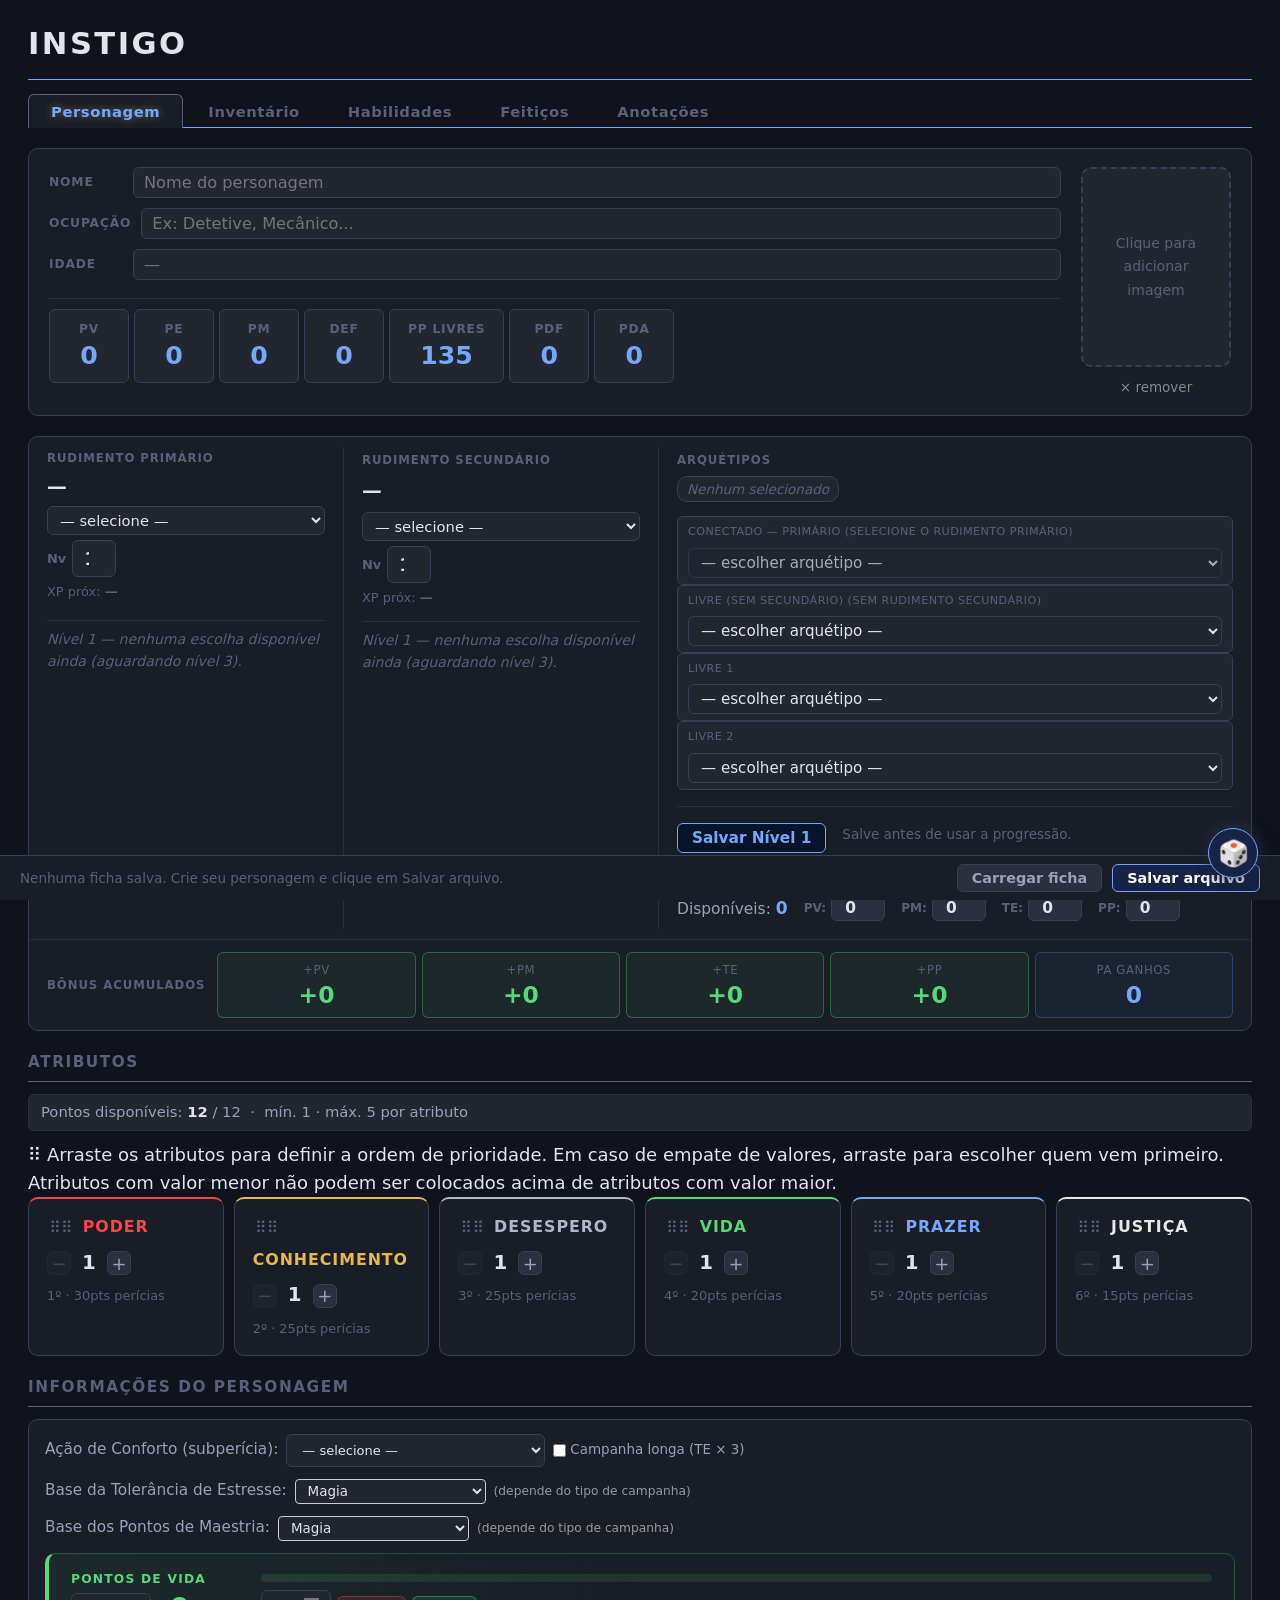
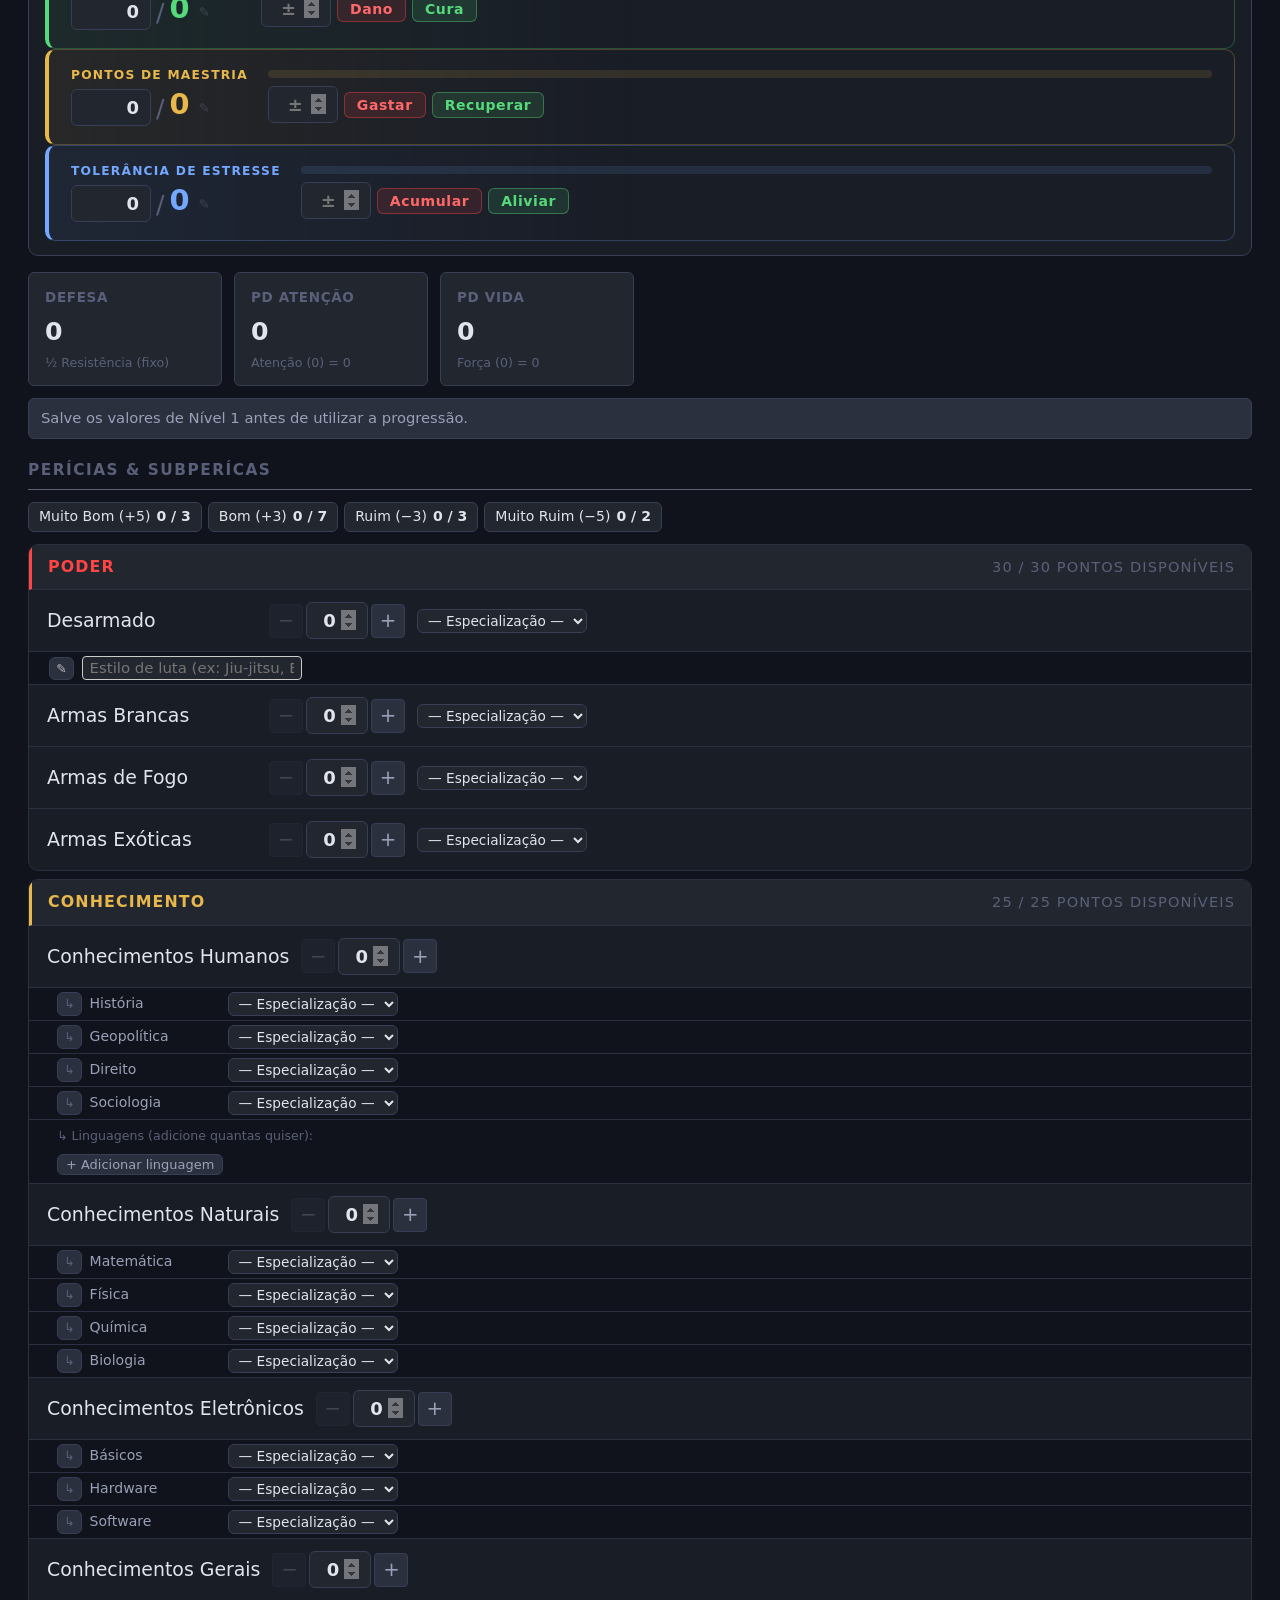
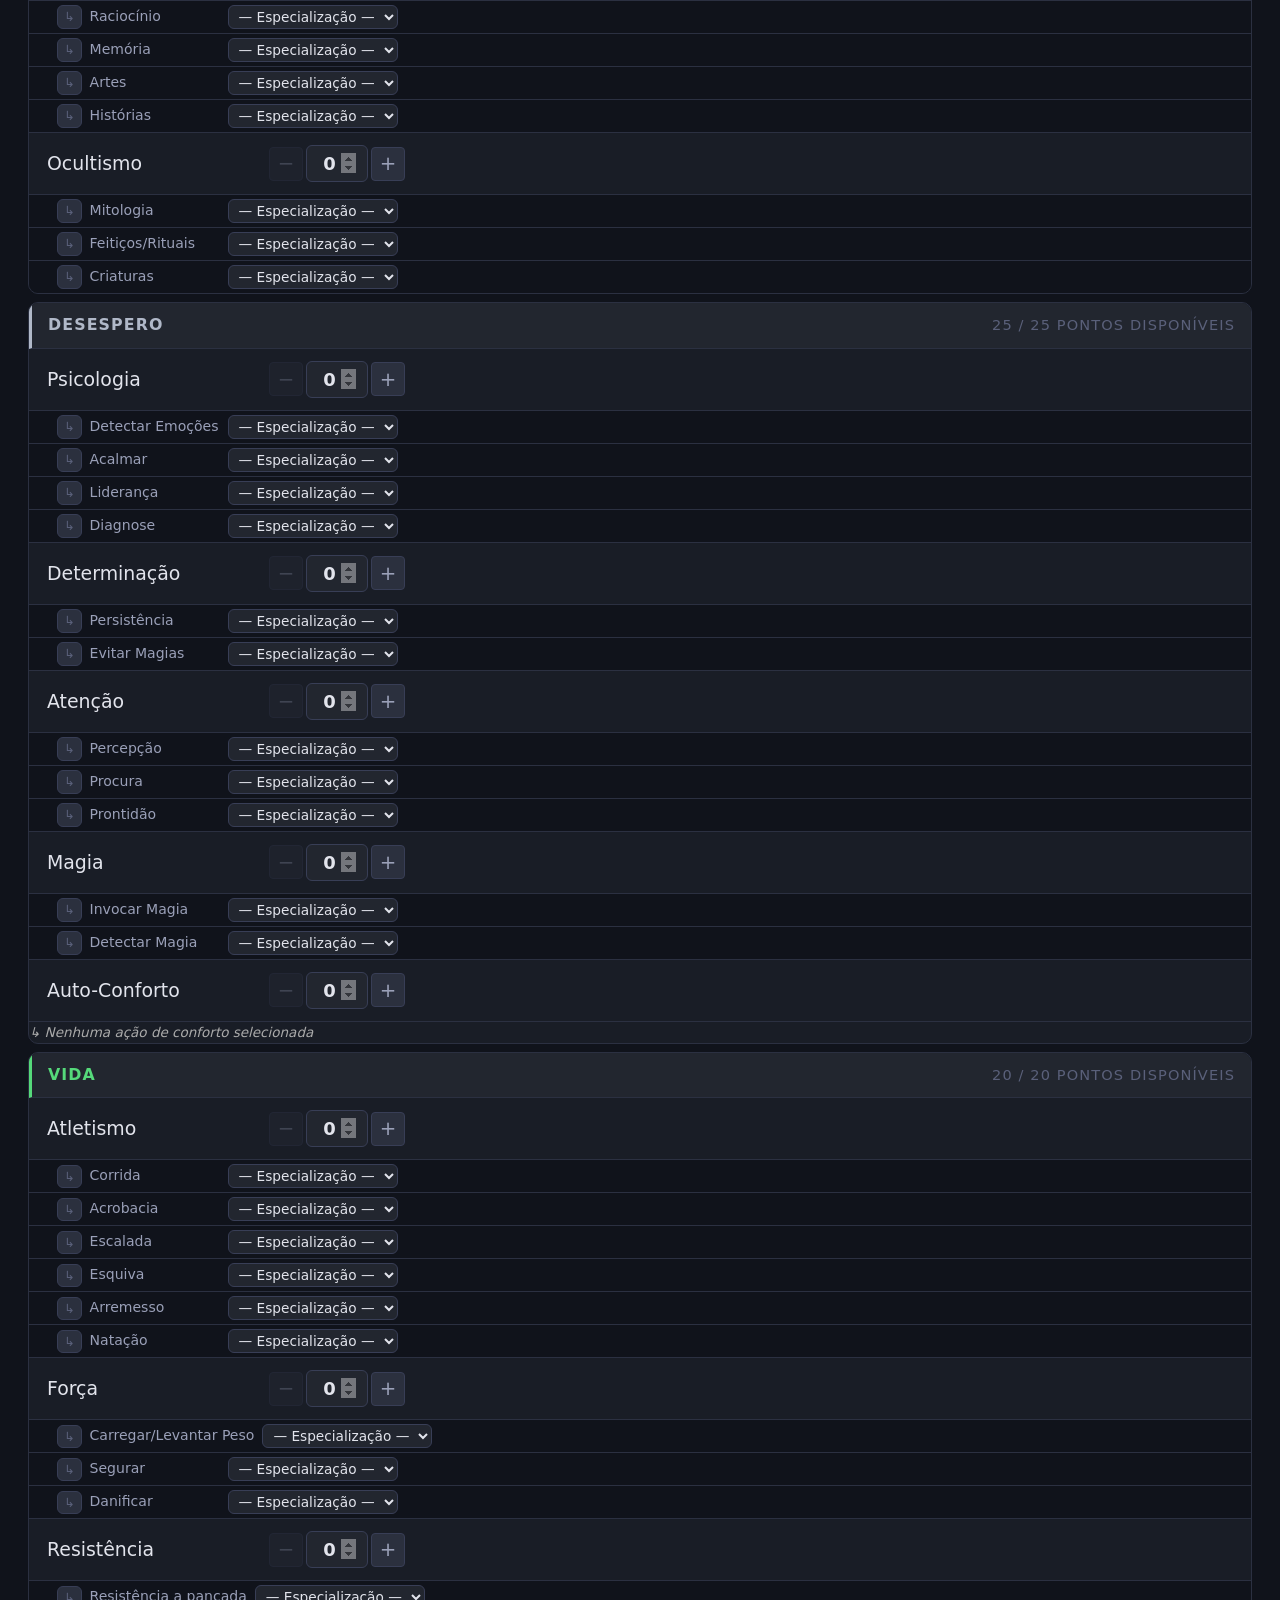
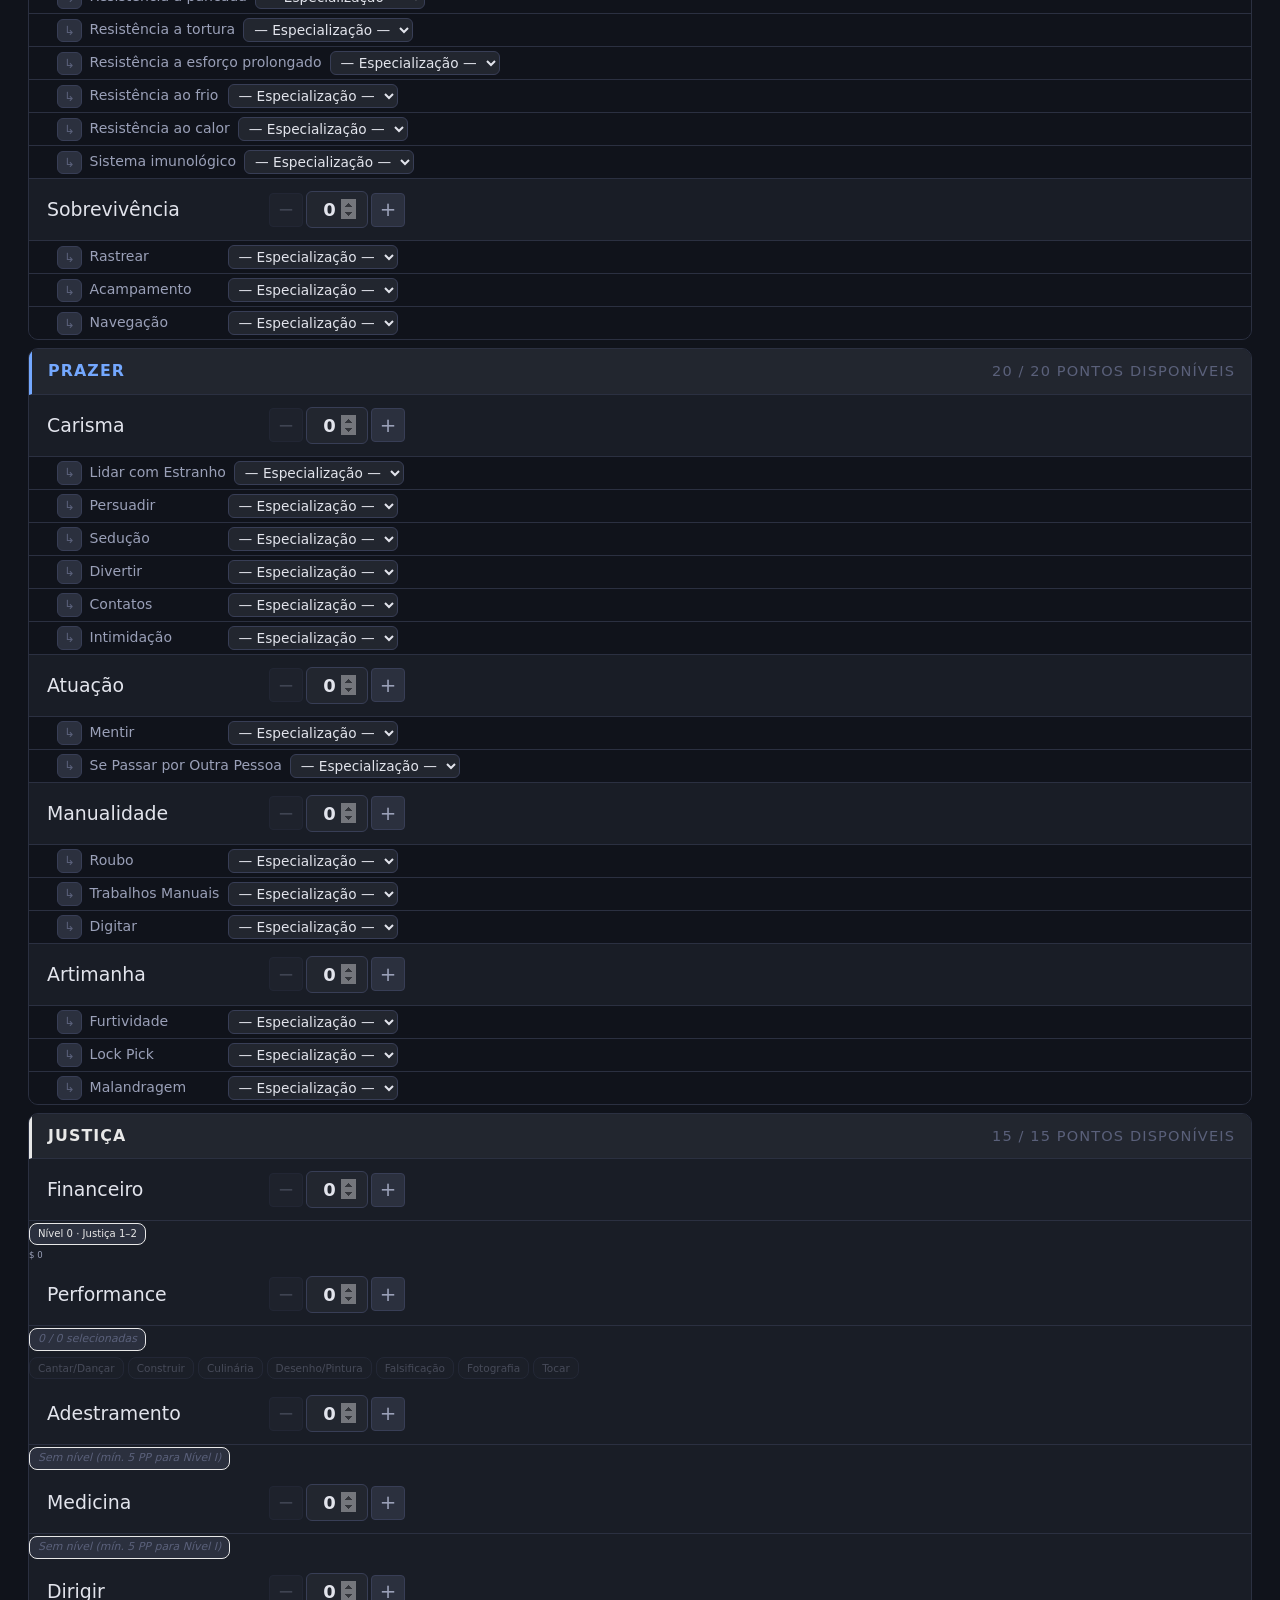
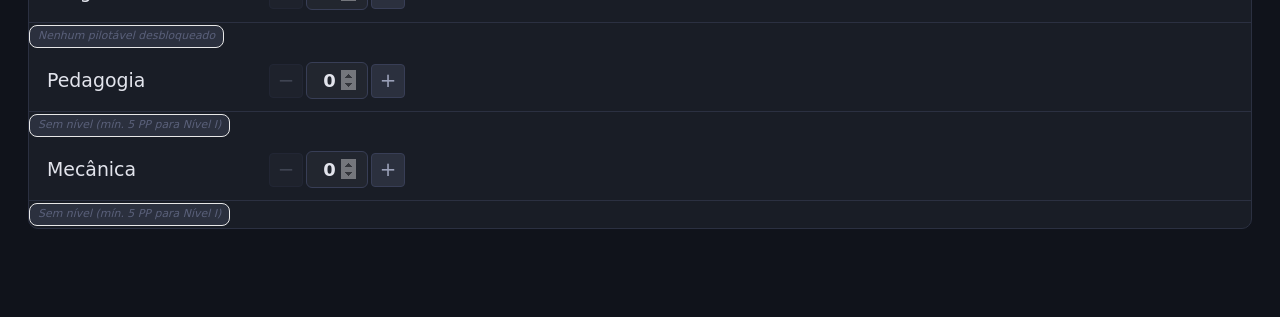
==== index.html @ f0a0c5bf "Add files via upload" ====
<!DOCTYPE html>
<html lang="pt-BR">
<head>
  <meta charset="UTF-8">
  <meta name="viewport" content="width=device-width, initial-scale=1.0">
  <title>Instigo</title>
  <style>
/* ════════════════════════════════════════════════════════
   FICHA RPG — Dark Theme com cores por Atributo
   Poder:    #ff0000   Conhecimento:  #f1d394
   Vida:     #55d97a   Perspi:  #5583d9
   Desespero:#888888   Dedic:   #dcdcdc
════════════════════════════════════════════════════════ */

/* ── Variáveis & Reset ── */
*, *::before, *::after { box-sizing: border-box; margin: 0; padding: 0; }

:root {
  --bg:        #111318;
  --bg2:       #1c1f26;
  --bg3:       #252830;
  --bg4:       #2e3240;
  --border:    #2e3240;
  --border2:   #3d4258;
  --text:      #e2e4ec;
  --text2:     #9aa0b8;
  --text3:     #5a607a;
  --yellow:    #f1d394; /* only for atrib color, NOT for text */
  --green:     #55d97a;
  --red:       #ff5555;
  --accent:    #5583d9;
  --accent2:   #3a5ea8;
  --r:         6px;
  --r2:        10px;
  --r3:        14px;
  /* Atributos */
  --c-poder:        #ff4444;
  --c-conhecimento: #e8b84b;
  --c-vida:         #55d97a;
  --c-prazer:       #74a8ff;
  --c-desespero:    #b0b8c8;
  --c-justica:      #e8e8e8;
  /* Rudimento shadow glow */
  --glow-poder:       0 0 12px rgba(255,68,68,.25);
  --glow-conhecimento:0 0 12px rgba(232,184,75,.25);
  --glow-vida:        0 0 12px rgba(85,217,122,.2);
  --glow-prazer:      0 0 12px rgba(116,168,255,.25);
  --glow-desespero:   0 0 8px  rgba(176,184,200,.2);
  --glow-justica:     0 0 12px rgba(232,232,232,.15);
}

body {
  background: var(--bg);
  color: var(--text);
  font-family: 'Segoe UI', system-ui, -apple-system, sans-serif;
  font-size: 18px;
  line-height: 1.55;
  padding: 0 28px 80px;
  max-width: 1400px;
  margin: 0 auto;
}

h1 {
  font-size: 1.7em;
  color: var(--text);
  padding: 20px 0 12px;
  letter-spacing: .08em;
  text-transform: uppercase;
  border-bottom: 1px solid var(--border2);
  margin-bottom: 0;
  
}
h2 {
  font-size: .85em;
  color: var(--text3);
  text-transform: uppercase;
  letter-spacing: .1em;
  border-bottom: 1px solid var(--border);
  padding-bottom: 6px;
  margin: 20px 0 12px;
}
h3 {
  font-size: .82em;
  color: var(--text2);
  text-transform: uppercase;
  letter-spacing: .06em;
  margin-bottom: 8px;
}

input[type=text], input[type=number], select, textarea {
  background: var(--bg3);
  color: var(--text);
  border: 1px solid var(--border2);
  border-radius: var(--r);
  padding: 7px 11px;
  font-family: inherit;
  font-size: inherit;
  transition: border-color .15s;
}
input:focus, select:focus, textarea:focus {
  outline: none;
  border-color: var(--accent);
  box-shadow: 0 0 0 2px rgba(85,131,217,.15);
}
/* ── Buttons — base dark theme ── */
button {
  font-family: inherit;
  cursor: pointer;
  background: var(--bg4);
  color: var(--text2);
  border: 1px solid var(--border2);
  border-radius: var(--r);
  padding: 7px 16px;
  font-size: .88em;
  transition: background .12s, border-color .12s, color .12s;
}
button:hover:not(:disabled) {
  background: var(--border2);
  color: var(--text);
  border-color: var(--text3);
}
button:disabled { opacity: .4; cursor: not-allowed; }

/* Variant: primary action */
.btn-primary, .btn-confirmar, .hab-btn-confirmar,
.btn-salvar-feitico, .upar-btn-confirmar,
.escolha-confirm, .nivel-fase-avancar,
.feiticos-add-btn, .inv-add-btn, .hab-form button[onclick*="confirmar"],
#btn-salvar-n1 {
  background: var(--accent2);
  color: #fff;
  border-color: var(--accent);
  font-weight: 600;
}
.btn-primary:hover:not(:disabled), .btn-confirmar:hover:not(:disabled),
.hab-btn-confirmar:hover:not(:disabled), .btn-salvar-feitico:hover:not(:disabled),
.upar-btn-confirmar:hover:not(:disabled), .escolha-confirm:hover:not(:disabled),
.nivel-fase-avancar:hover:not(:disabled), .feiticos-add-btn:hover:not(:disabled),
.inv-add-btn:hover:not(:disabled), #btn-salvar-n1:hover:not(:disabled) {
  background: var(--accent);
  border-color: var(--accent);
}

/* Variant: green confirm */
.btn-salvar-feitico, .upar-btn-confirmar,
.hab-btn-confirmar, .cat-hab-sel-btn:not(:disabled),
button[onclick*="confirmarUpagem"], button[onclick*="confirmarHab"],
button[onclick*="salvarFeitico"] {
  background: #1c3d20;
  color: var(--green);
  border-color: #2a6e30;
}
.btn-salvar-feitico:hover:not(:disabled),
.upar-btn-confirmar:hover:not(:disabled),
.hab-btn-confirmar:hover:not(:disabled) {
  background: #2a5a2e;
  border-color: var(--green);
}

/* Variant: cancel/secondary */
.btn-cancelar-feitico, .escolha-desfazer,
button[onclick*="fechar"], button[onclick*="Fechar"],
.calc-modal-close, .upar-close, .feitico-modal h4 button {
  background: transparent;
  color: var(--text3);
  border-color: transparent;
}
.btn-cancelar-feitico:hover, .escolha-desfazer:hover,
.calc-modal-close:hover, .upar-close:hover {
  color: var(--text);
  background: var(--bg4);
  border-color: var(--border2);
}

/* Variant: danger/remove */
.hab-item-remove, .inv-item-del, .feitico-btn-del,
button[onclick*="remover"], button[onclick*="Remover"] {
  background: transparent;
  color: var(--red);
  border-color: transparent;
}
.hab-item-remove:hover, .inv-item-del:hover, .feitico-btn-del:hover {
  background: rgba(255,85,85,.1);
  border-color: var(--red);
}

/* Variant: edit/info */
.feitico-btn-edit {
  background: var(--accent2);
  color: #fff;
  border-color: var(--accent);
}
.feitico-btn-edit:hover { background: var(--accent); }

/* Small add buttons */
.feitico-add-dado-btn, button[onclick*="adicionarDado"],
button[onclick*="AdicionarFonte"], button[onclick*="addHabFonte"],
.calc-btn-hab {
  background: var(--bg4);
  color: var(--text2);
  border-color: var(--border2);
  padding: 3px 9px;
  font-size: .78em;
}
.feitico-add-dado-btn:hover, .calc-btn-hab:hover {
  background: var(--border2);
  color: var(--text);
}

/* Upar nivel button */
button[onclick*="abrirPopupNivel"] {
  background: var(--accent2);
  color: #fff;
  border-color: var(--accent);
  font-size: .8em;
  padding: 3px 10px;
}
button[onclick*="abrirPopupNivel"]:hover { background: var(--accent); }

/* × close chips */
.calc-hab-chip button, .remHabFonte,
button[onclick*="remHabFonte"], button[onclick*="feiticoRemoverFonte"],
button[onclick*="armaRemoverDado"], button[onclick*="invRemover"] {
  background: transparent;
  border: none;
  color: var(--red);
  padding: 0 3px;
  font-size: 1em;
}

/* Atrib buttons (+ / −) */
.atributo-valor button {
  width: 24px; height: 24px;
  background: var(--bg4);
  border: 1px solid var(--border2);
  border-radius: var(--r);
  color: var(--text2);
  padding: 0;
  display: flex; align-items: center; justify-content: center;
  font-size: .95em;
}
.atributo-valor button:hover:not(:disabled) {
  background: var(--accent2);
  color: #fff;
  border-color: var(--accent);
}

/* Pericia ctrl buttons */
.pericia-ctrl button {
  width: 22px; height: 22px;
  background: var(--bg4);
  border: 1px solid var(--border2);
  border-radius: 3px;
  color: var(--text2);
  padding: 0;
  display: flex; align-items: center; justify-content: center;
  font-size: .9em;
}
.pericia-ctrl button:hover:not(:disabled) {
  background: var(--accent2);
  color: #fff;
  border-color: var(--accent);
}
.pericia-ctrl button[id^="pmais-prog"], .pericia-ctrl button[id^="pmenos-prog"] {
  background: rgba(85,131,217,.15);
  border-color: var(--accent2);
  color: var(--accent);
}
.pericia-ctrl button[id^="pmais-prog"]:hover, .pericia-ctrl button[id^="pmenos-prog"]:hover {
  background: var(--accent2);
  color: #fff;
}

/* Upar PP controls */
.upar-pp-row button {
  width: 24px; height: 24px;
  background: var(--bg4);
  border: 1px solid var(--border2);
  border-radius: var(--r);
  color: var(--text2);
  padding: 0;
}
.upar-pp-row button:hover:not(:disabled) {
  background: var(--accent2);
  color: #fff;
}

/* Calc roll button */
.calc-btn {
  background: #1c3d20;
  color: var(--green);
  border-color: #2a6e30;
  font-weight: 700;
  padding: 6px 16px;
}
.calc-btn:hover:not(:disabled) {
  background: #2a5a2e;
  border-color: var(--green);
  color: #fff;
}

/* Remover source × inline */
.hab-pp-pericia-row button, .feitico-fonte-linha button {
  background: transparent;
  border: none;
  color: var(--red);
  padding: 0 4px;
  font-size: 1em;
}


/* Scrollbar */
::-webkit-scrollbar { width: 6px; height: 6px; }
::-webkit-scrollbar-track { background: var(--bg); }
::-webkit-scrollbar-thumb { background: var(--border2); border-radius: 3px; }
::-webkit-scrollbar-thumb:hover { background: var(--text3); }

/* ── Abas ── */
.abas-nav {
  display: flex;
  gap: 2px;
  margin: 8px 0 0;
  border-bottom: 1px solid var(--border2);
  position: sticky;
  top: 0;
  background: var(--bg);
  z-index: 200;
  padding-top: 6px;
  backdrop-filter: blur(8px);
}
.aba-btn {
  padding: 8px 22px;
  background: transparent;
  border: 1px solid transparent;
  border-bottom: none;
  border-radius: var(--r) var(--r) 0 0;
  color: var(--text3);
  font-size: .82em;
  font-weight: 600;
  letter-spacing: .04em;
  transition: color .15s, background .15s;
  margin-bottom: -1px;
}
.aba-btn:hover { color: var(--text2); background: var(--bg3); }
.aba-btn.active {
  background: var(--bg2);
  color: var(--text);
  border-color: var(--border2);
  border-bottom-color: var(--bg2);
  text-shadow: 0 0 8px rgba(241,211,148,.4);
}
.aba-panel { display: none; padding: 20px 0 0; }
.aba-panel.active { display: block; }

/* ── Personagem Topo ── */
.personagem-topo {
  display: grid;
  grid-template-columns: 1fr auto;
  gap: 20px;
  align-items: start;
  margin-bottom: 20px;
  background: var(--bg2);
  border: 1px solid var(--border2);
  border-radius: var(--r2);
  padding: 18px 20px;
}
@media (max-width: 540px) {
  .personagem-topo { grid-template-columns: 1fr; }
  .personagem-imagem-box { flex-direction: row; align-items: center; gap: 14px; }
  .personagem-imagem-cont { width: 90px; height: 120px; }
}
.personagem-dados {
  display: flex;
  flex-direction: column;
  gap: 10px;
  min-width: 0;
}
.dado-pessoal-row {
  display: flex;
  align-items: center;
  gap: 10px;
}
.dado-pessoal-row label {
  font-size: .68em;
  color: var(--text3);
  font-weight: 700;
  text-transform: uppercase;
  letter-spacing: .07em;
  min-width: 74px;
  flex-shrink: 0;
}
.dado-pessoal-row input {
  flex: 1;
  background: var(--bg3);
  border: 1px solid var(--border2);
  border-radius: var(--r);
  padding: 5px 10px;
  font-size: .9em;
  color: var(--text);
  min-width: 0;
}
.dado-pessoal-row input:focus { border-color: var(--rud-prim); box-shadow: 0 0 0 2px var(--rud-prim-glow); }

/* Stats rápidos */
.personagem-stats-rapidos {
  display: flex;
  flex-wrap: wrap;
  gap: 5px;
  margin-top: 8px;
  padding-top: 10px;
  border-top: 1px solid var(--border);
}
.stat-rapido {
  display: flex;
  flex-direction: column;
  align-items: center;
  background: var(--bg3);
  border: 1px solid var(--border2);
  border-radius: var(--r);
  padding: 10px 18px;
  min-width: 80px;
  transition: border-color .15s, box-shadow .15s;
}
.stat-rapido:hover { border-color: var(--rud-prim); box-shadow: 0 0 6px var(--rud-prim-glow); }
.stat-rapido-label {
  font-size: .68em;
  color: var(--text3);
  text-transform: uppercase;
  font-weight: 700;
  letter-spacing: .06em;
  margin-bottom: 1px;
}
.stat-rapido-val {
  font-size: 1.4em;
  font-weight: 700;
  color: var(--rud-prim);
  line-height: 1.25;
}

/* Imagem personagem */
.personagem-imagem-box {
  display: flex;
  flex-direction: column;
  align-items: center;
  gap: 6px;
  flex-shrink: 0;
}
.personagem-imagem-cont {
  width: 150px;
  height: 200px;
  border: 2px dashed var(--border2);
  border-radius: var(--r2);
  cursor: pointer;
  display: flex;
  flex-direction: column;
  align-items: center;
  justify-content: center;
  color: var(--text3);
  font-size: .78em;
  text-align: center;
  line-height: 1.7;
  overflow: hidden;
  background: var(--bg3);
  transition: border-color .2s, box-shadow .2s;
  padding: 12px;
  position: relative;
}
.personagem-imagem-cont:hover {
  border-color: var(--rud-prim);
  box-shadow: 0 0 14px var(--rud-prim-glow);
}
.personagem-imagem-cont:hover::after {
  content: 'Trocar imagem';
  position: absolute;
  bottom: 0; left: 0; right: 0;
  background: rgba(0,0,0,.7);
  color: var(--rud-prim);
  font-size: .72em;
  padding: 4px;
  font-weight: 700;
  text-align: center;
}
.personagem-imagem-cont img {
  width: 100%; height: 100%;
  object-fit: cover;
  border-radius: calc(var(--r2) - 2px);
  display: block;
}
.personagem-imagem-box > button {
  font-size: .68em;
  color: var(--text3);
  background: none;
  border: none;
  padding: 2px 6px;
  transition: color .12s;
}
.personagem-imagem-box > button:hover { color: var(--red); }

/* ── Atributos ── */
.pontos-info {
  font-size: .82em;
  color: var(--text2);
  margin-bottom: 10px;
  padding: 6px 12px;
  background: var(--bg3);
  border: 1px solid var(--border);
  border-radius: var(--r);
}
.pontos-info span { font-weight: 700; color: var(--text); }

.atributos { display: flex; flex-wrap: wrap; gap: 10px; }

.atributo-bloco {
  position: relative;
  background: var(--bg2);
  border: 1px solid var(--border2);
  border-radius: var(--r2);
  padding: 16px 18px;
  flex: 1;
  min-width: 180px;
  transition: border-color .2s, box-shadow .2s;
}

/* Color accent per atrib via data-nome */
.atributo-bloco[data-nome="Poder"]     { border-top: 2px solid var(--c-poder); }
.atributo-bloco[data-nome="Conhecimento"]      { border-top: 2px solid var(--c-conhecimento); }
.atributo-bloco[data-nome="Vida"]      { border-top: 2px solid var(--c-vida); }
.atributo-bloco[data-nome="Prazer"] { border-top: 2px solid var(--c-prazer); }
.atributo-bloco[data-nome="Desespero"] { border-top: 2px solid var(--c-desespero); }
.atributo-bloco[data-nome="Justiça"]   { border-top: 2px solid var(--c-justica); }

.atributo-bloco[data-nome="Poder"]:hover     { box-shadow: var(--glow-poder); border-color: var(--c-poder); }
.atributo-bloco[data-nome="Conhecimento"]:hover      { box-shadow: var(--glow-conhecimento); border-color: var(--c-conhecimento); }
.atributo-bloco[data-nome="Vida"]:hover      { box-shadow: var(--glow-vida); border-color: var(--c-vida); }
.atributo-bloco[data-nome="Prazer"]:hover { box-shadow: var(--glow-prazer); border-color: var(--c-prazer); }
.atributo-bloco[data-nome="Desespero"]:hover { box-shadow: var(--glow-desespero); border-color: var(--c-desespero); }
.atributo-bloco[data-nome="Justiça"]:hover   { box-shadow: var(--glow-justica); border-color: var(--c-justica); }

.atributo-header {
  display: flex;
  align-items: center;
  gap: 8px;
  flex-wrap: wrap;
}
.atributo-nome {
  font-weight: 700;
  font-size: .88em;
  text-transform: uppercase;
  letter-spacing: .06em;
  flex: 1;
  color: var(--text2);
}
.atributo-bloco[data-nome="Poder"]     .atributo-nome { color: var(--c-poder); }
.atributo-bloco[data-nome="Conhecimento"]      .atributo-nome { color: var(--c-conhecimento); }
.atributo-bloco[data-nome="Vida"]      .atributo-nome { color: var(--c-vida); }
.atributo-bloco[data-nome="Prazer"] .atributo-nome { color: var(--c-prazer); }
.atributo-bloco[data-nome="Desespero"] .atributo-nome { color: var(--c-desespero); }
.atributo-bloco[data-nome="Justiça"]   .atributo-nome { color: var(--c-justica); }

.atributo-valor { display: flex; align-items: center; gap: 4px; }
.atributo-valor button {
  width: 24px; height: 24px;
  background: var(--bg4);
  border: 1px solid var(--border2);
  color: var(--text2);
  border-radius: var(--r);
  font-size: 1em;
  transition: background .12s, color .12s;
}
.atributo-valor button:hover { background: var(--border2); color: var(--text); }
.atributo-valor button:disabled { opacity: .3; cursor: not-allowed; }
.valor {
  min-width: 28px;
  text-align: center;
  font-weight: 700;
  font-size: 1.1em;
  color: var(--text);
}
.atributo-rank {
  font-size: .72em;
  color: var(--text3);
}
.atrib-total {
  font-size: .75em;
  color: var(--accent);
}
.drag-handle {
  color: var(--text3);
  cursor: grab;
  font-size: .9em;
  padding: 0 2px;
  user-select: none;
}

/* ── Informações calculadas ── */
.info-calculadas {
  background: var(--bg2);
  border: 1px solid var(--border);
  border-radius: var(--r2);
  padding: 14px 16px;
  margin-bottom: 16px;
}
.info-select-row {
  display: flex;
  align-items: center;
  gap: 8px;
  font-size: .85em;
  color: var(--text2);
  flex-wrap: wrap;
}
.info-select-row select { font-size: .85em; }

.info-grid {
  display: grid;
  grid-template-columns: repeat(auto-fill, minmax(175px,1fr));
  gap: 12px;
  margin: 12px 0;
}
.info-stat-box {
  background: var(--bg3);
  border: 1px solid var(--border2);
  border-radius: var(--r);
  padding: 14px 16px;
}
.info-stat-label {
  font-size: .75em;
  color: var(--text3);
  text-transform: uppercase;
  letter-spacing: .05em;
  font-weight: 700;
  margin-bottom: 4px;
}
.info-stat-row { display: flex; align-items: center; gap: 4px; }
.info-stat-atual input {
  width: 66px;
  background: var(--bg4);
  border: 1px solid var(--border2);
  color: var(--text);
  font-size: 1.1em;
  font-weight: 700;
  text-align: center;
  border-radius: var(--r);
}
.info-stat-sep { color: var(--text3); }
.info-stat-max { font-size: 1.5em; font-weight: 700; color: var(--text); }
.info-stat-max-label { font-size: .7em; color: var(--text3); margin-left: 2px; }
.info-stat-detalhe { font-size: .68em; color: var(--text3); margin-top: 3px; }

#btn-salvar-n1 {
  padding: 5px 14px;
  background: #1a3a14;
  color: var(--green);
  border: 1px solid var(--green);
  border-radius: var(--r);
  font-weight: 700;
  font-size: .85em;
  margin-top: 6px;
  transition: background .15s;
}
#btn-salvar-n1:hover { background: #2a5a1e; }
#n1-status { color: var(--text3); font-size: .78em; margin-left: 8px; }

.info-bloqueada-aviso {
  background: var(--bg4);
  border: 1px solid var(--border2);
  border-radius: var(--r);
  padding: 8px 12px;
  font-size: .82em;
  color: var(--text2);
  margin: 8px 0;
}

.info-pp-prog {
  background: var(--bg3);
  border: 1px solid var(--border2);
  border-radius: var(--r);
  padding: 10px 12px;
  margin-top: 8px;
}
.info-pp-prog-titulo {
  font-size: .7em;
  font-weight: 700;
  text-transform: uppercase;
  letter-spacing: .05em;
  color: var(--text3);
  margin-bottom: 6px;
}
.info-pp-pool {
  display: flex;
  flex-wrap: wrap;
  gap: 6px 18px;
  font-size: .83em;
  color: var(--text2);
}
.info-pp-pool b { color: var(--text); }

.info-pa-box {
  background: var(--bg3);
  border: 1px solid var(--border2);
  border-radius: var(--r);
  padding: 10px 12px;
  margin-top: 8px;
}
.info-pa-titulo { font-size: .7em; font-weight: 700; text-transform: uppercase; letter-spacing: .05em; color: var(--text3); margin-bottom: 6px; }
.info-pa-atrib-row, .pa-row {
  display: flex;
  align-items: center;
  gap: 8px;
  font-size: .83em;
  color: var(--text2);
  margin-bottom: 4px;
  flex-wrap: wrap;
}
.info-pa-atrib-row input, .pa-row input {
  width: 44px;
  background: var(--bg4);
  border-color: var(--border2);
  color: var(--text);
  text-align: center;
}
.pa-reg-item { font-size: .82em; color: var(--text2); margin-bottom: 3px; }

/* ── Perícias ── */
.espec-resumo { display: flex; flex-wrap: wrap; gap: 6px; margin-bottom: 12px; }
.espec-resumo-item {
  display: flex;
  align-items: center;
  gap: 6px;
  background: var(--bg3);
  border: 1px solid var(--border2);
  border-radius: var(--r);
  padding: 3px 10px;
  font-size: .78em;
}
.espec-resumo-label { color: var(--text3); }
.espec-count { font-weight: 700; color: var(--text); }

/* Grupo de perícia por atributo */
.pericia-grupo {
  background: var(--bg2);
  border: 1px solid var(--border);
  border-radius: var(--r2);
  margin-bottom: 8px;
  overflow: hidden;
}
.pericia-grupo-titulo {
  padding: 10px 16px;
  background: var(--bg3);
  font-size: .88em;
  font-weight: 700;
  text-transform: uppercase;
  letter-spacing: .07em;
  display: flex;
  align-items: center;
  justify-content: space-between;
  border-bottom: 1px solid var(--border);
  color: var(--text2);
}

/* Cor do título do grupo por atributo */
.pericia-grupo[data-atrib="Poder"]     .pericia-grupo-titulo { color: var(--c-poder); border-left: 3px solid var(--c-poder); }
.pericia-grupo[data-atrib="Conhecimento"]      .pericia-grupo-titulo { color: var(--c-conhecimento); border-left: 3px solid var(--c-conhecimento); }
.pericia-grupo[data-atrib="Vida"]      .pericia-grupo-titulo { color: var(--c-vida); border-left: 3px solid var(--c-vida); }
.pericia-grupo[data-atrib="Prazer"] .pericia-grupo-titulo { color: var(--c-prazer); border-left: 3px solid var(--c-prazer); }
.pericia-grupo[data-atrib="Desespero"] .pericia-grupo-titulo { color: var(--c-desespero); border-left: 3px solid var(--c-desespero); }
.pericia-grupo[data-atrib="Justiça"]   .pericia-grupo-titulo { color: var(--c-justica); border-left: 3px solid var(--c-justica); }

.pericia-grupo-pontos { font-size: .92em; font-weight: 400; color: var(--text3); }

.pericia-linha {
  display: flex;
  align-items: center;
  gap: 12px;
  padding: 12px 18px;
  border-bottom: 1px solid var(--border);
  flex-wrap: wrap;
}
.pericia-linha:last-child { border-bottom: none; }
.pericia-nome { min-width: 210px; font-size: 1.05em; color: var(--text); flex-shrink: 0; }
.pericia-ctrl { display: flex; align-items: center; gap: 3px; }
.pericia-ctrl button {
  width: 34px; height: 34px;
  background: var(--bg4);
  border: 1px solid var(--border2);
  color: var(--text2);
  border-radius: 4px;
  font-size: 1.1em;
  transition: background .1s;
}
.pericia-ctrl button:hover { background: var(--border2); color: var(--text); }
.pericia-ctrl button:disabled { opacity: .3; cursor: not-allowed; }
.pval { min-width: 26px; text-align: center; font-weight: 700; }
.pval-input {
  width: 62px;
  text-align: center;
  font-weight: 700;
  font-size: 1.05em;
  background: var(--bg4);
  border: 1px solid var(--border2);
  color: var(--text);
  border-radius: 4px;
  padding: 5px 6px;
  -moz-appearance: textfield;
}
.pval-input::-webkit-inner-spin-button,
.pval-input::-webkit-outer-spin-button { opacity: .4; }
.pval-input:focus { border-color: var(--accent); }
.pval-hab-badge {
  font-size: .68em;
  font-weight: 700;
  color: #000;
  background: var(--yellow);
  border-radius: 8px;
  padding: 1px 6px;
  white-space: nowrap;
}

/* Subperícas */
.subpericia-linha {
  display: flex;
  align-items: center;
  gap: 8px;
  padding: 4px 12px 4px 28px;
  border-bottom: 1px solid var(--border);
  flex-wrap: wrap;
  background: var(--bg);
}
.subpericia-linha:last-child { border-bottom: none; }
.subpericia-nome { min-width: 130px; font-size: .78em; color: var(--text2); }
.subpericia-tag {
  font-size: .7em;
  padding: 1px 6px;
  border-radius: 6px;
  background: var(--bg4);
  border: 1px solid var(--border2);
  color: var(--text3);
}
.espec-select {
  padding: 2px 6px;
  font-size: .76em;
  background: var(--bg3);
  color: var(--text);
  border: 1px solid var(--border2);
  border-radius: var(--r);
}
.espec-select.val-mb { border-color: #ffd700; color: #ffd700; }
.espec-select.val-b  { border-color: var(--green); color: var(--green); }
.espec-select.val-r  { border-color: #ff9944; color: #ff9944; }
.espec-select.val-mr { border-color: var(--red); color: var(--red); }
.espec-modificador { font-size: .78em; font-weight: 700; min-width: 28px; }
.mod-pos { color: var(--green); }
.mod-neg { color: var(--red); }

/* Subperícas livres */
.sub-livre-bloco { padding: 6px 12px 6px 28px; background: var(--bg); border-bottom: 1px solid var(--border); }
.sub-livre-titulo { font-size: .7em; color: var(--text3); margin-bottom: 4px; }
.sub-livre-lista { display: flex; flex-direction: column; gap: 4px; }
.sub-livre-row { display: flex; align-items: center; gap: 6px; flex-wrap: wrap; }
.sub-livre-row input[type=text] { font-size: .8em; background: var(--bg3); color: var(--text); border-color: var(--border2); }
.btn-add-sub, .sub-livre-add {
  font-size: .72em;
  padding: 2px 8px;
  background: var(--bg4);
  border: 1px solid var(--border2);
  color: var(--text2);
  border-radius: var(--r);
}
.btn-add-sub:hover, .sub-livre-add:hover { border-color: var(--accent); color: var(--text); }
.btn-remover, .sub-livre-del {
  background: none;
  border: none;
  color: var(--text3);
  font-size: 1em;
  padding: 0 4px;
}
.btn-remover:hover, .sub-livre-del:hover { color: var(--red); }

/* Justiça */
.justica-bloco { padding: 8px 12px; }
.ded-nivel-badge {
  display: inline-block;
  font-size: .72em;
  padding: 2px 8px;
  background: var(--bg4);
  border: 1px solid var(--c-justica);
  color: var(--c-justica);
  border-radius: 8px;
  margin: 2px 0;
}
.ded-prox { font-size: .7em; color: var(--text3); margin-top: 3px; }
.ded-exemplos { font-size: .88em; color: var(--text3); }
.ded-hab { font-size: .76em; color: var(--green); }
.ded-extra, .ded-recursos, .ded-subs-espec, .ded-valor-fin { font-size: .78em; color: var(--text2); }
.ded-vazio { font-size: .78em; color: var(--text3); font-style: italic; }
.autoconforto-info { font-size: .75em; color: var(--text3); }
.ded-perf-checkboxes { display: flex; flex-wrap: wrap; gap: 4px; margin: 4px 0; }
.perf-checkbox-label {
  font-size: .75em;
  padding: 2px 8px;
  border: 1px solid var(--border2);
  border-radius: 8px;
  cursor: pointer;
  color: var(--text2);
  background: var(--bg3);
  transition: border-color .12s, color .12s;
}
.perf-checkbox-label.perf-sel { border-color: var(--c-justica); color: var(--c-justica); }
.perf-checkbox-label.perf-bloq { opacity: .35; cursor: not-allowed; }
.perf-checkbox-label input { display: none; }

/* ── Progressão ── */
.progressao-section { margin-top: 0; }
#prog-aviso-box {
  padding: 8px 12px;
  border-radius: var(--r);
  font-size: .83em;
  border: 1px solid;
  margin-bottom: 10px;
  display: none;
}
.prog-bloco {
  background: var(--bg2);
  border: 1px solid var(--border);
  border-radius: var(--r2);
  padding: 12px 14px;
  margin-bottom: 10px;
}
.rud-nivel-box { display: flex; align-items: center; gap: 6px; font-size: .88em; color: var(--text2); }
.rud-nivel-box input {
  width: 46px;
  text-align: center;
  background: var(--bg4);
  border-color: var(--border2);
  color: var(--text);
  font-weight: 700;
}
.rud-forma-badge {
  font-size: .75em;
  padding: 2px 8px;
  background: #1a3a14;
  border: 1px solid var(--green);
  color: var(--green);
  border-radius: 8px;
  margin-top: 4px;
  display: inline-block;
}

/* Bônus conexão */
.bc-grid { display: flex; flex-wrap: wrap; gap: 4px; margin-bottom: 6px; }
.bc-item {
  font-size: .76em;
  background: var(--bg4);
  border: 1px solid var(--border2);
  border-radius: 8px;
  padding: 2px 8px;
  color: var(--text2);
}
.bc-dado { font-size: .76em; color: var(--text); background: var(--bg4); border: 1px solid #5a4a00; border-radius: 8px; padding: 2px 8px; }
.bc-item-label { font-size: .76em; color: var(--text3); }
.bc-pericia-row { display: flex; align-items: center; gap: 8px; font-size: .83em; flex-wrap: wrap; color: var(--text2); }
.bc-ded-grid { display: flex; flex-wrap: wrap; gap: 4px 12px; }
.bc-pericias { margin-top: 8px; border-top: 1px dashed var(--border2); padding-top: 8px; display: flex; flex-direction: column; gap: 6px; }
.bc-ded-input { display: flex; align-items: center; gap: 5px; font-size: .82em; color: var(--text2); }
.bc-ded-input input { width: 42px; text-align: center; background: var(--bg4); border-color: var(--border2); color: var(--text); }
.bc-ded-input button {
  width: 22px; height: 22px;
  background: var(--bg4);
  border: 1px solid var(--border2);
  color: var(--text2);
  border-radius: 4px;
  font-size: .85em;
}
.bc-ded-input button:hover { border-color: var(--accent); color: var(--text); }
.bc-pericia-sel { background: var(--bg3); color: var(--text); border-color: var(--border2); font-size: .83em; padding: 3px 6px; }

/* PP progressão */
.pp-prog-pericia-row {
  display: flex;
  align-items: center;
  gap: 6px;
  padding: 3px 0;
  flex-wrap: wrap;
  border-bottom: 1px solid var(--border);
}
.pp-prog-pericia-row:last-child { border-bottom: none; }
.pp-prog-nome { min-width: 140px; font-size: .82em; color: var(--text); }
.pp-prog-btn {
  width: 22px; height: 22px;
  background: var(--bg4);
  border: 1px solid var(--accent2);
  color: var(--accent);
  border-radius: 4px;
  font-size: .85em;
}
.pp-prog-btn:hover { background: var(--accent2); color: #fff; }
.pp-prog-btn:disabled { opacity: .3; cursor: not-allowed; }

/* Escolhas de nível */
.escolha-nivel-bloco { margin-bottom: 10px; }
.escolha-nivel-titulo { font-size: .78em; color: var(--text3); text-transform: uppercase; font-weight: 700; margin-bottom: 6px; }
.escolha-opcao { display: flex; align-items: center; gap: 8px; font-size: .83em; color: var(--text2); margin-bottom: 4px; cursor: pointer; }
.escolha-opcao input[type=radio] { accent-color: var(--accent); }
.escolha-confirm {
  padding: 4px 12px;
  background: var(--bg4);
  border: 1px solid var(--accent2);
  color: var(--accent);
  border-radius: var(--r);
  font-size: .8em;
  margin-top: 6px;
}
.escolha-confirm:hover { background: var(--accent2); color: #fff; }
.escolha-feita {
  display: flex;
  align-items: center;
  gap: 8px;
  font-size: .83em;
  color: var(--green);
  background: #111f14;
  border: 1px solid #2a4a2a;
  border-left: 3px solid var(--green);
  border-radius: var(--r);
  padding: 6px 10px;
  flex-wrap: wrap;
}
.escolha-desfazer {
  padding: 2px 8px;
  background: none;
  border: 1px solid #5a1a1a;
  color: #ff6666;
  border-radius: var(--r);
  font-size: .75em;
}
.escolha-desfazer:hover { background: #2a1a1a; }
.escolha-reg-item { font-size: .78em; color: var(--text2); margin-bottom: 3px; }
.escolha-reg-remove { background: none; border: none; color: var(--text3); font-size: .85em; margin-left: 4px; }
.escolha-reg-remove:hover { color: var(--red); }
.sub-escolha { display: flex; flex-direction: column; gap: 6px; margin: 6px 0 0 16px; }
.esc-empty { font-size: .78em; color: var(--text3); font-style: italic; }

/* Fase de nível */
.nivel-fase-box { border: 1px solid var(--border2); border-radius: var(--r); padding: 8px 12px; margin-top: 6px; background: var(--bg3); }
.nivel-fase-titulo { font-size: .78em; font-weight: 700; color: var(--text2); margin-bottom: 5px; display: flex; align-items: center; gap: 6px; }
.nivel-fase-badge { padding: 2px 8px; border-radius: 10px; font-size: .7em; }
.nivel-fase-badge.ativa   { background: var(--accent2); color: #fff; }
.nivel-fase-badge.completa { background: #1a3a14; color: var(--green); border: 1px solid #2a5a1e; }
.nivel-fase-badge.pendente { background: var(--bg4); color: var(--text3); }
.nivel-fase-avancar {
  padding: 4px 12px;
  background: #1a3a14;
  color: var(--green);
  border: 1px solid var(--green);
  border-radius: var(--r);
  font-size: .78em;
  margin-top: 5px;
}
.nivel-fase-avancar:disabled { opacity: .4; cursor: not-allowed; }

/* ── Arquétipos ── */
.arquetipos-section { margin-top: 0; }
.arq-bloco { background: var(--bg2); border: 1px solid var(--border); border-radius: var(--r2); padding: 12px 14px; margin-bottom: 10px; }
.arq-slots { display: flex; flex-wrap: wrap; gap: 10px; }
.arq-slot { display: flex; flex-direction: column; gap: 3px; }
.arq-slot-label, .arq-slot label { font-size: .7em; color: var(--text3); text-transform: uppercase; letter-spacing: .04em; }
.arq-select, .arq-slot select {
  background: var(--bg3);
  color: var(--text);
  border-color: var(--border2);
  font-size: .84em;
  padding: 4px 8px;
  min-width: 160px;
}
.arq-resumo-label { font-size: .75em; color: var(--text3); margin-bottom: 6px; }
.arq-tabs { display: flex; flex-wrap: wrap; gap: 5px; }
.arq-tab {
  padding: 3px 12px;
  background: var(--bg3);
  border: 1px solid var(--border2);
  border-radius: var(--r);
  font-size: .8em;
  color: var(--text2);
}
.arq-tab.vazio { opacity: .4; font-style: italic; }

/* ── Habilidades ── */
.habilidades-section { padding: 0; }
.hab-avisos-cont { margin-bottom: 8px; }

.hab-form-box {
  background: var(--bg2);
  border: 1px solid var(--border);
  border-radius: var(--r2);
  padding: 14px 16px;
  margin-bottom: 14px;
}
.hab-form-row { display: flex; flex-direction: column; gap: 3px; margin-bottom: 10px; }
.hab-form-row label { font-size: .72em; color: var(--text3); text-transform: uppercase; letter-spacing: .04em; font-weight: 700; }
.hab-form-row input, .hab-form-row select, .hab-form-row textarea {
  background: var(--bg3); color: var(--text); border-color: var(--border2);
}
.hab-form-row textarea { min-height: 60px; resize: vertical; }
.hab-custo-badge {
  display: inline-block;
  font-size: .75em;
  padding: 2px 10px;
  border-radius: 8px;
  font-weight: 700;
  margin-left: 6px;
  vertical-align: middle;
}
.hab-tipo-0 { background: var(--bg4); color: var(--text2); border: 1px solid var(--border2); }
.hab-tipo-1 { background: #1a2a4a; color: var(--accent); border: 1px solid var(--accent2); }
.hab-tipo-2 { background: #2a1a4a; color: #b09af0; border: 1px solid #5a3a9a; }

/* Fontes PP habilidades */
.hab-pp-pericia-row { display: flex; align-items: center; gap: 6px; margin-bottom: 4px; flex-wrap: wrap; }
.hab-pp-pericia-row select { background: var(--bg3); color: var(--text); border-color: var(--border2); font-size: .83em; }
.hab-pp-pericia-row input[type=number] { width: 50px; background: var(--bg4); color: var(--text); border-color: var(--border2); text-align: center; }
.hab-pp-pericia-row button { background: none; border: none; color: var(--red); font-size: 1.1em; }
.hab-pp-restante { font-size: .78em; margin-top: 3px; font-weight: 700; }
.hab-pp-restante.ok  { color: var(--green); }
.hab-pp-restante.err { color: var(--red); }

.hab-form-btn {
  padding: 5px 14px;
  background: #1a2a4a;
  color: var(--accent);
  border: 1px solid var(--accent2);
  border-radius: var(--r);
  font-weight: 700;
  font-size: .85em;
  transition: background .15s;
}
.hab-form-btn:hover  { background: var(--accent2); color: #fff; }
.hab-form-btn:disabled { opacity: .4; cursor: not-allowed; }

/* Lista habilidades adquiridas */
.hab-lista-box { display: flex; flex-direction: column; gap: 6px; }
.hab-item {
  background: var(--bg2);
  border: 1px solid var(--border);
  border-left: 2px solid var(--border2);
  border-radius: var(--r);
  padding: 8px 10px 8px 12px;
  display: flex;
  align-items: flex-start;
  gap: 10px;
  transition: border-color .15s;
}
.hab-item:hover { border-left-color: var(--accent); }
.hab-item-info { flex: 1; }
.hab-item-nome { font-weight: 700; font-size: .88em; color: var(--text); margin-bottom: 2px; }
.hab-item-tipo { margin-bottom: 3px; }
.hab-item-desc { font-size: .76em; color: var(--text2); line-height: 1.4; }
.hab-item-fontes { font-size: .72em; color: var(--text3); margin-top: 3px; }
.hab-item-remove {
  background: none;
  border: none;
  color: var(--text3);
  font-size: 1.1em;
  padding: 0 2px;
  flex-shrink: 0;
}
.hab-item-remove:hover { color: var(--red); }

/* Catálogo */
.catalogo-browser {
  background: var(--bg2);
  border: 1px solid var(--border);
  border-radius: var(--r2);
  padding: 12px 14px;
  margin-top: 14px;
}
.cat-tabs-atrib, .cat-tabs-arq, .cat-tabs-tipo {
  display: flex;
  flex-wrap: wrap;
  gap: 4px;
  margin-bottom: 8px;
}
.cat-tab-atrib, .cat-tab-arq, .cat-tab-tipo {
  padding: 3px 10px;
  background: var(--bg3);
  border: 1px solid var(--border2);
  border-radius: 12px;
  font-size: .76em;
  color: var(--text2);
  transition: background .12s;
}
.cat-tab-atrib:hover, .cat-tab-arq:hover, .cat-tab-tipo:hover { background: var(--bg4); color: var(--text); }
.cat-tab-atrib.active { background: var(--accent2); color: #fff; border-color: var(--accent); }
.cat-tab-arq.active   { background: #2a2a4a; color: #b09af0; border-color: #5a3a9a; }
.cat-tab-tipo.active  { background: #1a3a14; color: var(--green); border-color: var(--green); }
.cat-tab-tipo.vazio   { opacity: .35; }

/* Atributo tab colors */
.cat-tab-atrib[data-atrib="Poder"].active     { background: #3a0000; border-color: var(--c-poder); color: var(--c-poder); }
.cat-tab-atrib[data-atrib="Conhecimento"].active      { background: #2e2a14; border-color: var(--c-conhecimento); color: var(--c-conhecimento); }
.cat-tab-atrib[data-atrib="Vida"].active      { background: #0f2a18; border-color: var(--c-vida); color: var(--c-vida); }
.cat-tab-atrib[data-atrib="Prazer"].active { background: #0f1e38; border-color: var(--c-prazer); color: var(--c-prazer); }
.cat-tab-atrib[data-atrib="Desespero"].active { background: #1e1e1e; border-color: var(--c-desespero); color: var(--c-desespero); }
.cat-tab-atrib[data-atrib="Justiça"].active   { background: #262626; border-color: var(--c-justica); color: var(--c-justica); }

.cat-grid { display: flex; flex-direction: column; gap: 6px; max-height: 380px; overflow-y: auto; }
.cat-hab-card {
  background: var(--bg3);
  border: 1px solid var(--border2);
  border-radius: var(--r);
  padding: 8px 10px;
  cursor: pointer;
  transition: border-color .12s, background .12s;
}
.cat-hab-card:hover { border-color: var(--accent); background: var(--bg4); }
.cat-hab-card.cat-hab-ja { opacity: .45; border-style: dashed; cursor: default; }
.cat-hab-nome { font-size: .84em; font-weight: 700; color: var(--text); margin-bottom: 3px; }
.cat-hab-desc { font-size: .74em; color: var(--text2); line-height: 1.35; }
.cat-hab-sel-btn {
  display: none; /* shown in card hover via JS */
  margin-top: 5px;
  padding: 3px 10px;
  background: var(--accent2);
  color: #fff;
  border: none;
  border-radius: var(--r);
  font-size: .76em;
}
.cat-hab-card:hover .cat-hab-sel-btn { display: inline-block; }

/* Mini catálogo */
.hab-cat-mini { margin-top: 6px; border: 1px solid var(--border2); border-radius: var(--r); background: var(--bg3); padding: 8px 10px; }
.hab-cat-mini-tabs { display: flex; flex-wrap: wrap; gap: 4px; margin-bottom: 6px; }
.hab-cat-mini-tab { padding: 2px 10px; border: 1px solid var(--border2); border-radius: 10px; font-size: .76em; background: var(--bg4); color: var(--text2); }
.hab-cat-mini-tab.active { background: var(--accent2); color: #fff; border-color: var(--accent); }
.hab-cat-mini-list { max-height: 220px; overflow-y: auto; display: flex; flex-direction: column; gap: 4px; }
.hab-cat-mini-item { display: flex; align-items: flex-start; gap: 6px; padding: 5px 7px; border: 1px solid var(--border2); border-radius: var(--r); background: var(--bg2); cursor: pointer; }
.hab-cat-mini-item:hover { border-color: var(--accent); }
.hab-cat-mini-item input[type="radio"] { margin-top: 3px; flex-shrink: 0; accent-color: var(--accent); }
.hab-cat-mini-item-body { flex: 1; }
.hab-cat-mini-nome { font-size: .82em; font-weight: 700; color: var(--text); }
.hab-cat-mini-tipo { font-size: .7em; color: var(--text3); }
.hab-cat-mini-desc { font-size: .7em; color: var(--text3); margin-top: 2px; line-height: 1.3; max-height: 36px; overflow: hidden; }
.hab-cat-mini-empty { font-size: .78em; color: var(--text3); font-style: italic; }

/* ── Feitiços ── */
.feiticos-section h2 { /* inherits */ }
.feiticos-tabs { display: flex; flex-wrap: wrap; gap: 5px; margin-bottom: 10px; }
.feiticos-tab { padding: 3px 12px; border: 1px solid var(--border2); border-radius: 12px; font-size: .78em; background: var(--bg3); color: var(--text2); }
.feiticos-tab.active { background: var(--accent2); color: #fff; border-color: var(--accent); }
.feiticos-lista { display: flex; flex-direction: column; gap: 8px; }
.feitico-card { background: var(--bg2); border: 1px solid var(--border); border-radius: var(--r); padding: 10px 12px; transition: border-color .15s; }
.feitico-card:hover { border-color: var(--border2); }
.feitico-card.gratis { border-left: 2px solid var(--green); }
.feitico-card-header { display: flex; align-items: center; gap: 7px; margin-bottom: 7px; flex-wrap: wrap; }
.feitico-nome { font-weight: 700; font-size: .92em; color: var(--text); flex: 1; }
.feitico-badge { font-size: .7em; padding: 2px 8px; border-radius: 8px; white-space: nowrap; }
.feitico-badge.gratis   { background: #111f14; color: var(--green); border: 1px solid #2a4a2a; }
.feitico-badge.custo    { background: var(--bg4); color: var(--text3); border: 1px solid var(--border2); }
.feitico-badge.rudimento{ background: var(--bg4); border: 1px solid var(--border2); color: var(--text3); }
.feitico-grid { display: grid; grid-template-columns: repeat(auto-fill, minmax(150px,1fr)); gap: 4px 8px; font-size: .8em; margin-bottom: 5px; }
.feitico-campo { display: flex; flex-direction: column; gap: 2px; }
.feitico-campo label { font-size: .68em; color: var(--text3); text-transform: uppercase; letter-spacing: .04em; }
.feitico-campo span { color: var(--text2); }
.feitico-desc { font-size: .8em; color: var(--text2); margin-top: 5px; line-height: 1.45; white-space: pre-wrap; }
.feitico-dados { display: flex; flex-wrap: wrap; gap: 4px; margin-top: 4px; }
.feitico-dado-badge { background: #2a2200; border: 1px solid #5a4a00; border-radius: 6px; padding: 1px 8px; font-size: .76em; color: var(--text); font-weight: 700; }
.feitico-actions { display: flex; gap: 5px; margin-top: 7px; }
.feitico-btn-edit { padding: 3px 10px; background: var(--bg4); color: var(--accent); border: 1px solid var(--accent2); border-radius: var(--r); font-size: .76em; }
.feitico-btn-del  { padding: 3px 10px; background: none; border: 1px solid #5a1a1a; color: #ff7777; border-radius: var(--r); font-size: .76em; }
.feitico-btn-edit:hover { background: var(--accent2); color: #fff; }
.feitico-btn-del:hover  { background: #2a1a1a; }
.feiticos-add-btn { padding: 5px 14px; background: var(--accent2); color: #fff; border: none; border-radius: var(--r); font-size: .83em; font-weight: 700; margin-bottom: 10px; }
.feiticos-add-btn:hover { background: var(--accent); }
.feitico-vazio { font-size: .83em; color: var(--text3); font-style: italic; padding: 10px 0; }

/* Modal feitiço */
.feitico-modal-overlay { display:none; position:fixed; inset:0; background:rgba(0,0,0,.75); z-index:800; align-items:center; justify-content:center; }
.feitico-modal-overlay.open { display:flex; }
.feitico-modal { background:var(--bg2); border:1px solid var(--border2); border-radius:var(--r2); padding:20px 24px; max-width:560px; width:95vw; max-height:86vh; overflow-y:auto; box-shadow:0 8px 40px rgba(0,0,0,.7); }
.feitico-modal h4 { font-size:.95em; color:var(--text); margin-bottom:14px; border-bottom:1px solid var(--border); padding-bottom:8px; display:flex; justify-content:space-between; align-items:center; }
.feitico-form-row { display:flex; flex-direction:column; gap:3px; margin-bottom:10px; }
.feitico-form-row label { font-size:.7em; color:var(--text3); text-transform:uppercase; font-weight:700; letter-spacing:.04em; }
.feitico-form-row input, .feitico-form-row select, .feitico-form-row textarea { background:var(--bg3); color:var(--text); border-color:var(--border2); }
.feitico-form-row textarea { min-height:65px; resize:vertical; }
.feitico-form-2col { display:grid; grid-template-columns:1fr 1fr; gap:10px; }
.feitico-dados-editor { display:flex; flex-direction:column; gap:4px; }
.feitico-dado-row { display:flex; gap:6px; align-items:center; }
.feitico-dado-row input { width:42px; background:var(--bg4); color:var(--text); border-color:var(--border2); text-align:center; }
.feitico-dado-row select { background:var(--bg3); color:var(--text); border-color:var(--border2); }
.feitico-dado-row button { background:none; border:none; color:var(--red); font-size:1em; }
.feitico-add-dado-btn { padding:3px 10px; background:var(--bg4); border:1px solid var(--border2); border-radius:var(--r); color:var(--text2); font-size:.78em; margin-top:4px; }
.feitico-custo-info { font-size:.78em; color:var(--accent); background:var(--bg3); border:1px solid var(--border2); border-radius:var(--r); padding:4px 8px; margin-bottom:8px; }
.feitico-fonte-linha { display:flex; align-items:center; gap:6px; margin-bottom:4px; flex-wrap:wrap; }
.feitico-fonte-linha select { background:var(--bg3); color:var(--text); border-color:var(--border2); font-size:.83em; min-width:170px; }
.feitico-fonte-linha input[type=number] { width:50px; background:var(--bg4); color:var(--text); border-color:var(--border2); text-align:center; }
.feitico-fonte-linha span { font-size:.76em; color:var(--text3); }
.feitico-fonte-linha button { background:none; border:none; color:var(--red); font-size:1em; }
.feitico-modal-footer { display:flex; justify-content:flex-end; gap:8px; margin-top:14px; border-top:1px solid var(--border); padding-top:12px; }
.feitico-modal-footer button { padding:5px 14px; border:none; border-radius:var(--r); font-size:.85em; }
.btn-cancelar-feitico { background:var(--bg4); color:var(--text2); }
.btn-salvar-feitico { background:#1a3a14; color:var(--green); font-weight:700; border:1px solid var(--green) !important; }
.btn-salvar-feitico:disabled { opacity:.4; cursor:not-allowed; }

/* ── Inventário ── */
.inventario-section { padding: 0; }
.inv-bloco { margin-bottom: 20px; }
.inv-add-btn { padding:5px 14px; background:var(--accent2); color:#fff; border:none; border-radius:var(--r); font-size:.82em; font-weight:700; margin-bottom:8px; }
.inv-add-btn:hover { background:var(--accent); }
.inv-item { border:1px solid var(--border); border-radius:var(--r); padding:10px 12px; margin-bottom:6px; background:var(--bg2); display:flex; flex-direction:column; gap:5px; }
.inv-item-header { display:flex; gap:8px; align-items:center; flex-wrap:wrap; }
.inv-item-header input[type=text] { background:var(--bg3); color:var(--text); border-color:var(--border2); }
.inv-item-header input[type=number] { width:58px; background:var(--bg4); color:var(--text); border-color:var(--border2); text-align:center; }
.inv-item-header label { font-size:.72em; color:var(--text3); }
.inv-item-desc textarea { width:100%; background:var(--bg3); color:var(--text); border-color:var(--border2); min-height:38px; resize:vertical; box-sizing:border-box; font-size:.82em; }
.inv-item-del { padding:2px 8px; background:none; border:1px solid #5a1a1a; color:#ff7777; border-radius:var(--r); font-size:.76em; align-self:flex-end; }
.inv-item-del:hover { background:#2a1a1a; }

.arma-item { border:1px solid #3a2416; border-radius:var(--r); padding:10px 12px; margin-bottom:6px; background:#1a1410; }
.arma-item-row { display:flex; gap:8px; align-items:center; flex-wrap:wrap; margin-bottom:5px; }
.arma-item-row label { font-size:.68em; color:var(--text3); text-transform:uppercase; font-weight:700; letter-spacing:.04em; }
.arma-item-row input[type=text] { background:var(--bg3); color:var(--text); border-color:var(--border2); }
.arma-item-row input[type=number] { width:54px; background:var(--bg4); color:var(--text); border-color:var(--border2); text-align:center; }
.arma-dados-editor { display:flex; flex-wrap:wrap; gap:4px; align-items:center; }
.arma-dado-chip { display:flex; gap:4px; align-items:center; background:var(--bg4); border:1px solid #6a4010; border-radius:var(--r); padding:2px 6px; font-size:.8em; }
.arma-dado-chip input { width:34px; background:transparent; border:none; color:var(--text); text-align:center; }
.arma-dado-chip select { background:transparent; border:none; color:var(--text); }
.arma-dado-chip button { background:none; border:none; color:var(--red); cursor:pointer; }

/* ── Calculadora ── */
.calc-float-btn {
  position:fixed; bottom:22px; right:22px; z-index:500;
  width:50px; height:50px; border-radius:50%; border:none;
  background:var(--accent2); color:#fff; font-size:1.4em;
  box-shadow:0 4px 18px rgba(0,0,0,.6), 0 0 12px rgba(85,131,217,.3);
  display:flex; align-items:center; justify-content:center;
  transition:background .15s, transform .12s, box-shadow .15s;
}
.calc-float-btn:hover { background:var(--accent); transform:scale(1.1); box-shadow:0 6px 22px rgba(0,0,0,.7),0 0 20px rgba(85,131,217,.5); }

.calc-modal-overlay { display:none; position:fixed; inset:0; background:rgba(0,0,0,.7); z-index:600; align-items:flex-end; justify-content:flex-end; padding:0 22px 80px 0; }
.calc-modal-overlay.open { display:flex; }
.calc-modal-overlay.pinned { background:transparent; pointer-events:none; align-items:flex-start; justify-content:flex-end; padding:0; }
.calc-modal-overlay.pinned .calc-modal { pointer-events:all; }
.calc-modal { background:var(--bg2); color:var(--text); border:1px solid var(--border2); border-radius:var(--r2); padding:20px 22px; width:520px; max-width:95vw; max-height:90vh; overflow-y:auto; box-shadow:0 8px 36px rgba(0,0,0,.7); }
/* Pinned: sidebar on the right, always visible */
.calc-modal-overlay.pinned .calc-modal { width:420px; max-height:100vh; height:100vh; border-radius:0; border-right:none; border-top:none; border-bottom:none; border-left:2px solid var(--rud-prim); box-shadow:-4px 0 24px rgba(0,0,0,.5); overflow-y:auto; resize:horizontal; }
.calc-modal-header { display:flex; align-items:center; justify-content:space-between; margin-bottom:12px; }
.calc-modal-header h3 { font-size:.88em; color:var(--text); text-transform:uppercase; letter-spacing:.06em; margin:0;  }
.calc-modal-close { background:none; border:none; color:var(--text3); font-size:1.1em; }
.calc-modal-close:hover { color:var(--text); }
.calc-tabs { display:flex; gap:3px; margin-bottom:12px; }
.calc-tab { padding:7px 18px; border:1px solid var(--border2); border-radius:12px; font-size:.88em; background:var(--bg3); color:var(--text2); }
.calc-tab.active { background:var(--accent2); color:#fff; border-color:var(--accent); font-weight:700; }
.calc-panel { display:none; }
.calc-panel.active { display:block; }
.calc-body { display:flex; flex-wrap:wrap; gap:8px 12px; align-items:flex-end; }
.calc-group { display:flex; flex-direction:column; gap:3px; }
.calc-group label { font-size:.78em; color:var(--text3); text-transform:uppercase; letter-spacing:.04em; }
.calc-select, .calc-input { padding:7px 10px; border:1px solid var(--border2); border-radius:var(--r); background:var(--bg3); color:var(--text); font-size:.92em; min-width:148px; }
.calc-small-input { width:54px; min-width:unset; text-align:center; }
.calc-btn { padding:10px 22px; background:#1a3a14; color:var(--green); border:1px solid var(--green); border-radius:var(--r); font-size:1em; font-weight:700; align-self:flex-end; transition:background .15s; }
.calc-btn:hover { background:#2a5a1e; }
.calc-btn-hab { padding:7px 14px; background:var(--bg4); color:var(--accent); border:1px solid var(--accent2); border-radius:var(--r); font-size:.88em; }
.calc-btn-hab:hover { background:var(--accent2); color:#fff; }
.calc-vant-row { display:flex; align-items:center; gap:5px; font-size:.78em; }
.calc-vant-row label { color:var(--text2); cursor:pointer; display:flex; align-items:center; gap:3px; }
.calc-result { margin-top:10px; padding:12px 16px; background:var(--bg3); border:1px solid var(--border2); border-radius:var(--r); font-size:.95em; line-height:1.6; display:none; }
.calc-result.visible { display:block; }
.calc-result-total { font-size:1.8em; font-weight:700; color:var(--accent); }
.calc-result-breakdown { font-size:.76em; color:var(--text3); margin-top:2px; }
.calc-result-d20 { color:var(--text); font-weight:700; }
.calc-result-crit    { color:var(--red); font-weight:700; font-size:.83em; margin-left:6px; }
.calc-result-critbom { color:var(--green); font-weight:700; font-size:.83em; margin-left:6px; }
.calc-habs-chips { display:flex; flex-wrap:wrap; gap:4px; margin-top:4px; }
.calc-hab-chip { background:var(--bg4); border:1px solid var(--accent2); border-radius:10px; padding:2px 8px; font-size:.73em; color:var(--accent); display:flex; align-items:center; gap:3px; }
.calc-hab-chip button { background:none; border:none; color:#f77; cursor:pointer; font-size:.85em; padding:0; }

/* Popup hab calc */
.calc-popup-overlay { display:none; position:fixed; inset:0; background:rgba(0,0,0,.75); z-index:999; align-items:center; justify-content:center; }
.calc-popup-overlay.open { display:flex; }
.calc-popup { background:var(--bg2); border:1px solid var(--border2); border-radius:var(--r2); padding:18px; max-width:540px; width:90%; max-height:70vh; overflow-y:auto; }
.calc-popup h4 { font-size:.88em; color:var(--text); margin-bottom:10px; }
.calc-popup-item { display:flex; align-items:flex-start; gap:8px; padding:5px 0; border-bottom:1px solid var(--border); cursor:pointer; }
.calc-popup-item:hover { background:var(--bg3); border-radius:var(--r); padding-left:4px; }
.calc-popup-item input[type="checkbox"] { margin-top:3px; flex-shrink:0; accent-color:var(--accent); }
.calc-popup-item-info { flex:1; }
.calc-popup-item-nome { font-size:.83em; font-weight:700; color:var(--accent); }
.calc-popup-item-desc { font-size:.7em; color:var(--text3); margin-top:2px; line-height:1.3; max-height:38px; overflow:hidden; }
.calc-popup-mod { display:flex; gap:5px; align-items:center; margin-top:3px; }
.calc-popup-mod label { font-size:.7em; color:var(--text3); }
.calc-popup-mod input { width:50px; background:var(--bg4); border:1px solid var(--border2); color:var(--text); border-radius:var(--r); text-align:center; font-size:.8em; }
.calc-popup-footer { margin-top:12px; display:flex; justify-content:flex-end; gap:8px; }
.calc-popup-footer button { padding:5px 14px; border:none; border-radius:var(--r); font-size:.83em; }
.calc-popup-cancel { background:var(--bg4); color:var(--text2); }
.calc-popup-ok { background:#1a3a14; color:var(--green); font-weight:700; border:1px solid var(--green) !important; }

/* Histórico */
.calc-history { margin-top:10px; border-top:1px solid var(--border); padding-top:8px; }
.calc-history-title { font-size:.82em; color:var(--text3); text-transform:uppercase; letter-spacing:.05em; margin-bottom:5px; display:flex; justify-content:space-between; align-items:center; }
.calc-history-title button { background:none; border:none; color:var(--red); font-size:.9em; font-weight:600; cursor:pointer; }
.calc-history-list { display:flex; flex-direction:column; gap:5px; max-height:200px; overflow-y:auto; }
.calc-history-item { background:var(--bg3); border:1px solid var(--border); border-radius:var(--r); padding:6px 10px; font-size:.84em; color:var(--text3); display:flex; justify-content:space-between; align-items:center; gap:8px; }
.calc-history-item b { color:var(--accent); font-size:1.08em; }
.hist-crit.fc { color:var(--red); }
.hist-crit.sc { color:var(--green); }

/* Dano */
.dano-row { display:flex; align-items:center; gap:6px; margin-bottom:6px; flex-wrap:wrap; }
.dano-row label { font-size:.76em; color:var(--text3); min-width:38px; }
.dano-qty { width:42px; padding:4px 6px; background:var(--bg3); border:1px solid var(--border2); color:var(--text); border-radius:var(--r); text-align:center; }
.dano-face-sel { padding:4px 6px; background:var(--bg3); border:1px solid var(--border2); color:var(--text); border-radius:var(--r); }
.dano-result { margin-top:8px; background:var(--bg3); border:1px solid var(--border2); border-radius:var(--r); padding:8px 12px; font-size:.86em; display:none; }
.dano-result.visible { display:block; }
.dano-total { font-size:1.4em; font-weight:700; color:var(--text); }
.dano-breakdown { font-size:.76em; color:var(--text3); margin-top:3px; }
.dano-bonus-info { font-size:.74em; color:var(--accent); margin-top:3px; }

/* ── Popup Upagem ── */
.upar-overlay { display:none; position:fixed; inset:0; background:rgba(0,0,0,.78); z-index:700; align-items:center; justify-content:center; }
.upar-overlay.open { display:flex; }
.upar-modal { background:var(--bg2); border:1px solid var(--border2); border-radius:var(--r2); padding:20px 24px; max-width:600px; width:95vw; max-height:86vh; overflow-y:auto; box-shadow:0 8px 40px rgba(0,0,0,.8); }
.upar-header { display:flex; align-items:center; justify-content:space-between; margin-bottom:14px; border-bottom:1px solid var(--border); padding-bottom:10px; }
.upar-header h3 { font-size:1.08em; color:var(--text); margin:0; text-shadow:0 0 10px rgba(241,211,148,.25); }
.upar-close { background:none; border:none; font-size:1.2em; color:var(--text3); }
.upar-close:hover { color:var(--text); }
.upar-secao { margin-bottom:12px; padding:10px 12px; border-radius:var(--r); }
.upar-secao.bonuses { background:var(--bg3); border:1px solid var(--border2); }
.upar-secao.escolha { background: var(--rud-prim-dark); border: 1px solid var(--rud-prim-mid); }
.upar-secao.ppded   { background:#0e1e12; border:1px solid #2a4a1e; }
.upar-secao.ppgeral { background:#0e1222; border:1px solid #1e2a4a; }
.upar-secao-titulo { font-size:.74em; font-weight:700; text-transform:uppercase; letter-spacing:.06em; margin-bottom:8px; }
.upar-secao.bonuses .upar-secao-titulo { color:var(--text3); }
.upar-secao.escolha .upar-secao-titulo { color: var(--rud-prim); }
.upar-secao.ppded   .upar-secao-titulo { color:var(--green); }
.upar-secao.ppgeral .upar-secao-titulo { color:var(--accent); }
.upar-bonus-list { display:flex; flex-wrap:wrap; gap:4px 7px; }
.upar-bonus-item { background:var(--bg4); border:1px solid var(--border2); border-radius:8px; padding:2px 9px; color:var(--text2); font-size:.82em; }
.upar-btn-confirmar { width:100%; padding:10px; background:#1a3a14; color:var(--green); border:1px solid var(--green); border-radius:var(--r); font-size:.95em; font-weight:700; margin-top:12px; transition:background .15s; }
.upar-btn-confirmar:hover:not(:disabled) { background:#2a5a1e; }
.upar-btn-confirmar:disabled { opacity:.4; cursor:not-allowed; }
.upar-pp-row { display:flex; align-items:center; gap:6px; margin-bottom:4px; font-size:.83em; }
.upar-pp-row label { min-width:140px; color:var(--text2); }
.upar-pp-row input[type=number] { width:50px; background:var(--bg4); color:var(--text); border:1px solid var(--border2); border-radius:var(--r); text-align:center; }
#upar-ppded-rest { font-weight:700; color:var(--green); }

/* ── Responsividade ── */
@media (max-width: 768px) {
  body { padding: 0 10px 50px; font-size: 14px; }
  h1 { font-size: 1.3em; padding: 14px 0 8px; }
  .aba-btn { padding: 6px 12px; font-size: .76em; }
  .personagem-topo { flex-direction: column-reverse; }
  .personagem-imagem-box { flex-direction: row; align-items: flex-start; gap: 12px; }
  .personagem-imagem-cont { width: 110px; height: 150px; }
  .info-grid { grid-template-columns: repeat(2, 1fr); }
  .atributos { flex-direction: column; }
  .atributo-bloco { min-width: unset; }
  .calc-modal-overlay { padding: 0; align-items: flex-end; justify-content: center; }
  .calc-modal { width: 100vw; max-width: 100vw; border-radius: var(--r2) var(--r2) 0 0; max-height: 88vh; }
  .upar-modal, .feitico-modal { width: 100vw; max-width: 100vw; border-radius: var(--r2) var(--r2) 0 0; max-height: 90vh; }
  .feitico-form-2col { grid-template-columns: 1fr; }
}

@media (max-width: 480px) {
  .aba-btn { padding: 5px 8px; font-size: .7em; letter-spacing: 0; }
  .info-grid { grid-template-columns: 1fr 1fr; }
  .pericia-nome { min-width: 110px; font-size: .78em; }
  .stat-rapido { padding: 4px 7px; min-width: 44px; }
  .stat-rapido-val { font-size: 1em; }
}

/* ── Efeitos visuais extras ── */
/* Glow nos atributos conectados (aplicado via JS class 'rud-conectado') */
.atributo-bloco.rud-prim {
  position: relative;
}
.atributo-bloco.rud-prim::after {
  content: 'Primário';
  position: absolute;
  top: 6px;
  right: 8px;
  font-size: .6em;
  color: var(--text);
  text-transform: uppercase;
  letter-spacing: .05em;
  opacity: .7;
}
.atributo-bloco.rud-sec::after {
  content: 'Secundário';
  position: absolute;
  top: 6px;
  right: 8px;
  font-size: .6em;
  color: var(--text3);
  text-transform: uppercase;
  letter-spacing: .05em;
  opacity: .7;
}

/* Drag highlight */
.atributo-bloco.drag-over { border-color: var(--accent) !important; background: var(--bg3); }

/* PP nota warning */
#pp-prog-nota { background: #2a2000; border: 1px solid #5a4800; border-radius: var(--r); padding: 6px 10px; font-size: .8em; color: var(--text); margin-bottom: 6px; display: none; }

/* ═══════════════════════════════════════════════════════
   TEMA DINÂMICO — rudimentos conectados
   As variáveis --rud-prim e --rud-sec são setadas via JS
   baseadas nos rudimentos do personagem
═══════════════════════════════════════════════════════ */

/* Defaults (sem rudimento ainda) */
:root {
  --rud-prim:      #5583d9;
  --rud-prim-dark: #0a1020;
  --rud-prim-mid:  #162040;
  --rud-prim-glow: rgba(85,131,217,.3);
  --rud-sec:       #5a607a;
  --rud-sec-dark:  #1c1f26;
  --rud-sec-mid:   #252830;
  --rud-sec-glow:  rgba(90,96,122,.15);
}

/* O h1 reflete o rudimento primário */
h1 {
  color: var(--text) !important;
  text-shadow: none !important;
  border-bottom-color: var(--rud-prim) !important;
}

/* Aba ativa reflete rudimento primário */
.aba-btn.active { color: var(--rud-prim) !important; }

/* Botão salvar N1 usa cor primária */
#btn-salvar-n1 {
  background: var(--rud-prim-dark) !important;
  color: var(--rud-prim) !important;
  border-color: var(--rud-prim) !important;
}

/* Stats rápidos: hover usa cor primária */
.stat-rapido-val { color: var(--rud-prim) !important; }
.stat-rapido:hover { border-color: var(--rud-prim) !important; }

/* Botão calc */
.calc-float-btn {
  background: var(--rud-prim-mid) !important;
  box-shadow: 0 4px 18px rgba(0,0,0,.6), 0 0 16px var(--rud-prim-glow) !important;
  border: 1px solid var(--rud-prim) !important;
}
.calc-float-btn:hover {
  background: var(--rud-prim) !important;
  color: #000 !important;
  box-shadow: 0 6px 22px rgba(0,0,0,.7), 0 0 24px var(--rud-prim-glow) !important;
}

/* Botão upar nível */
#btn-upar-prim, #btn-upar-sec {
  background: var(--rud-prim-mid) !important;
  color: var(--rud-prim) !important;
  border-color: var(--rud-prim) !important;
}

/* Nível fase avancar */
.nivel-fase-avancar {
  background: var(--rud-prim-dark) !important;
  color: var(--rud-prim) !important;
  border-color: var(--rud-prim) !important;
}

/* Atributo conectado highlight */
.atributo-bloco.rud-prim {
  border-color: var(--rud-prim) !important;
  box-shadow: 0 0 16px var(--rud-prim-glow), inset 0 0 30px rgba(0,0,0,.2) !important;
  background: linear-gradient(135deg, var(--rud-prim-dark) 0%, var(--bg2) 100%) !important;
}
.atributo-bloco.rud-sec {
  border-color: var(--rud-sec) !important;
  box-shadow: 0 0 10px var(--rud-sec-glow) !important;
  background: linear-gradient(135deg, var(--rud-sec-dark) 0%, var(--bg2) 100%) !important;
}

/* Grupo de perícias do rudimento conectado */
.pericia-grupo.rud-prim-grupo { border-color: var(--rud-prim) !important; box-shadow: 0 0 8px var(--rud-prim-glow); }
.pericia-grupo.rud-sec-grupo  { border-color: var(--rud-sec)  !important; }
.pericia-grupo.rud-prim-grupo .pericia-grupo-titulo { color: var(--rud-prim) !important; border-left-color: var(--rud-prim) !important; }
.pericia-grupo.rud-sec-grupo  .pericia-grupo-titulo { color: var(--rud-sec)  !important; border-left-color: var(--rud-sec)  !important; }

/* PP restante em cor primária */
#pp-prog-rest { color: var(--rud-prim) !important; }
.info-pp-pool b { color: var(--rud-prim) !important; }

/* Escolha confirmada */
.escolha-feita { border-left-color: var(--rud-prim) !important; background: var(--rud-prim-dark) !important; color: var(--rud-prim) !important; }

/* Upar modal: cor primária */
.upar-header h3 { color: var(--rud-prim) !important; text-shadow: 0 0 10px var(--rud-prim-glow) !important; }
.upar-btn-confirmar { background: var(--rud-prim-dark) !important; color: var(--rud-prim) !important; border-color: var(--rud-prim) !important; }
.upar-btn-confirmar:hover:not(:disabled) { background: var(--rud-prim-mid) !important; }
.upar-bonus-item { border-color: var(--rud-prim-mid) !important; color: var(--text2); }

/* ═══════════════════════════════════════════════════════
   HABILIDADES — Cards ricos por atributo
═══════════════════════════════════════════════════════ */

.hab-item {
  background: var(--bg2);
  border: 1px solid var(--border2);
  border-radius: var(--r2);
  padding: 0;
  display: flex;
  align-items: stretch;
  overflow: hidden;
  transition: transform .12s, box-shadow .15s;
  position: relative;
}
.hab-item:hover { transform: translateY(-1px); box-shadow: 0 4px 16px rgba(0,0,0,.4); }

/* Accent strip on the left */
.hab-item-accent {
  width: 4px;
  flex-shrink: 0;
  background: var(--border2);
}

/* Per-atrib accent color */
.hab-atrib-poder     .hab-item-accent { background: var(--c-poder); }
.hab-atrib-conhecimento      .hab-item-accent { background: var(--c-conhecimento); }
.hab-atrib-vida      .hab-item-accent { background: var(--c-vida); }
.hab-atrib-prazer .hab-item-accent { background: var(--c-prazer); }
.hab-atrib-desespero .hab-item-accent { background: var(--c-desespero); }
.hab-atrib-justica   .hab-item-accent { background: var(--c-justica); }

/* Per-atrib subtle bg tint */
.hab-atrib-poder     { background: linear-gradient(135deg, #1e0000 0%, var(--bg2) 60%) !important; }
.hab-atrib-conhecimento      { background: linear-gradient(135deg, #1e1800 0%, var(--bg2) 60%) !important; }
.hab-atrib-vida      { background: linear-gradient(135deg, #0a180e 0%, var(--bg2) 60%) !important; }
.hab-atrib-prazer { background: linear-gradient(135deg, #0a1020 0%, var(--bg2) 60%) !important; }
.hab-atrib-desespero { background: linear-gradient(135deg, #111111 0%, var(--bg2) 60%) !important; }
.hab-atrib-justica   { background: linear-gradient(135deg, #181818 0%, var(--bg2) 60%) !important; }

/* Per-atrib hover glow */
.hab-atrib-poder:hover     { box-shadow: 0 4px 16px rgba(255,0,0,.2) !important; }
.hab-atrib-conhecimento:hover      { box-shadow: 0 4px 16px rgba(241,211,148,.15) !important; }
.hab-atrib-vida:hover      { box-shadow: 0 4px 16px rgba(85,217,122,.18) !important; }
.hab-atrib-prazer:hover { box-shadow: 0 4px 16px rgba(85,131,217,.2) !important; }

.hab-item-info {
  flex: 1;
  padding: 10px 12px;
}

.hab-item-header {
  display: flex;
  align-items: flex-start;
  justify-content: space-between;
  gap: 8px;
  margin-bottom: 6px;
  flex-wrap: wrap;
}
.hab-item-nome {
  font-weight: 700;
  font-size: .92em;
  color: var(--text);
  flex: 1;
  line-height: 1.3;
}
.hab-item-meta {
  display: flex;
  align-items: center;
  gap: 4px;
  flex-shrink: 0;
  flex-wrap: wrap;
}

/* Tags */
.hab-atrib-tag, .hab-gratis-tag, .hab-pp-tag {
  font-size: .65em;
  padding: 2px 7px;
  border-radius: 8px;
  font-weight: 700;
  white-space: nowrap;
}
.hab-atrib-tag       { background: var(--bg4); color: var(--text3); border: 1px solid var(--border2); }
.hab-atrib-poder     .hab-atrib-tag { border-color: var(--c-poder); color: var(--c-poder); }
.hab-atrib-conhecimento      .hab-atrib-tag { border-color: var(--c-conhecimento); color: var(--c-conhecimento); }
.hab-atrib-vida      .hab-atrib-tag { border-color: var(--c-vida); color: var(--c-vida); }
.hab-atrib-prazer .hab-atrib-tag { border-color: var(--c-prazer); color: var(--c-prazer); }
.hab-atrib-desespero .hab-atrib-tag { border-color: var(--c-desespero); color: var(--c-desespero); }
.hab-atrib-justica   .hab-atrib-tag { border-color: var(--c-justica); color: var(--c-justica); }

.hab-gratis-tag { background: #0e2014; color: var(--green); border: 1px solid #1e4028; }
.hab-pp-tag     { background: var(--bg4); color: var(--text3); border: 1px solid var(--border2); }

/* Badge tipo */
.hab-custo-badge {
  display: inline-block;
  font-size: .65em;
  padding: 2px 7px;
  border-radius: 8px;
  font-weight: 700;
  white-space: nowrap;
}
.hab-tipo-0 { background: var(--bg4); color: var(--text3); border: 1px solid var(--border2); }
.hab-tipo-1 { background: #141e36; color: #7aa4f0; border: 1px solid #2a3a6a; }
.hab-tipo-2 { background: #1e1236; color: #c0a8ff; border: 1px solid #4a2a8a; }

.hab-item-desc {
  font-size: .82em;
  color: var(--text2);
  line-height: 1.55;
  max-height: 200px;
  overflow-y: auto;
}
.hab-item-desc::-webkit-scrollbar { width: 3px; }
.hab-item-desc::-webkit-scrollbar-thumb { background: var(--border2); }

.hab-item-fontes {
  font-size: .7em;
  color: var(--text3);
  margin-top: 5px;
  border-top: 1px solid var(--border);
  padding-top: 4px;
}

.hab-item-remove {
  background: none;
  border: none;
  color: var(--text3);
  font-size: 1.1em;
  padding: 8px 10px;
  flex-shrink: 0;
  align-self: flex-start;
  transition: color .12s;
  margin-top: 4px;
}
.hab-item-remove:hover { color: var(--red); }

/* Catálogo — tabs com cor por atributo */
.cat-tab-atrib[data-atrib="Poder"].active     { background: #2a0000; border-color: var(--c-poder); color: var(--c-poder); }
.cat-tab-atrib[data-atrib="Conhecimento"].active      { background: #2e2400; border-color: var(--c-conhecimento); color: var(--c-conhecimento); }
.cat-tab-atrib[data-atrib="Vida"].active      { background: #0a2010; border-color: var(--c-vida); color: var(--c-vida); }
.cat-tab-atrib[data-atrib="Prazer"].active { background: #0a1828; border-color: var(--c-prazer); color: var(--c-prazer); }
.cat-tab-atrib[data-atrib="Desespero"].active { background: #1a1a1a; border-color: var(--c-desespero); color: var(--c-desespero); }
.cat-tab-atrib[data-atrib="Justiça"].active   { background: #202020; border-color: var(--c-justica); color: var(--c-justica); }

/* ══ RESPONSIVIDADE ══ */
@media (max-width: 768px) {
  body { padding: 0 10px 60px; font-size: 14px; }
  .abas-nav { overflow-x: auto; gap: 0; }
  .aba-btn { padding: 8px 12px; font-size: .78em; white-space: nowrap; flex-shrink: 0; }
  .info-grid { grid-template-columns: repeat(2, 1fr) !important; }
  .atributo-bloco { min-width: 0; }
  .pericia-linha { flex-wrap: wrap; gap: 4px; }
  .pericia-ctrl button { padding: 3px 8px; }
  .calc-modal { width: 98vw; padding: 12px 10px; }
  .upar-modal { padding: 14px 12px; }
  .personagem-topo { padding: 12px; gap: 12px; }
  .hab-item-header { flex-direction: column; }
  .feitico-form-2col { grid-template-columns: 1fr; }
  .inventario-section h2, .feiticos-section h2 { font-size: 1em; }
}

@media (max-width: 480px) {
  h1 { font-size: 1.3em; }
  .info-grid { grid-template-columns: 1fr 1fr !important; }
  .personagem-stats-rapidos .stat-rapido { min-width: 44px; padding: 4px 6px; }
  .stat-rapido-val { font-size: 1em; }
  .aba-btn { padding: 6px 10px; font-size: .74em; }
  .pericia-grupo-titulo { font-size: .8em; }
}

/* ══ CORES POR ATRIBUTO — HABILIDADES ══ */
.hab-atrib-poder     { border-left: 3px solid var(--c-poder);     background: rgba(255,0,0,.06); }
.hab-atrib-conhecimento      { border-left: 3px solid var(--c-conhecimento);      background: rgba(241,211,148,.08); }
.hab-atrib-vida      { border-left: 3px solid var(--c-vida);      background: rgba(85,217,122,.06); }
.hab-atrib-prazer { border-left: 3px solid var(--c-prazer); background: rgba(85,131,217,.07); }
.hab-atrib-desespero { border-left: 3px solid var(--c-desespero); background: rgba(176,184,200,.07); }
.hab-atrib-justica   { border-left: 3px solid var(--c-justica);   background: rgba(220,220,220,.06); }

.hab-atrib-poder     .hab-item-accent { background: var(--c-poder); }
.hab-atrib-conhecimento      .hab-item-accent { background: var(--c-conhecimento); }
.hab-atrib-vida      .hab-item-accent { background: var(--c-vida); }
.hab-atrib-prazer .hab-item-accent { background: var(--c-prazer); }
.hab-atrib-desespero .hab-item-accent { background: var(--c-desespero); }
.hab-atrib-justica   .hab-item-accent { background: var(--c-justica); }

.hab-atrib-poder     .hab-item-nome { color: var(--c-poder); }
.hab-atrib-conhecimento      .hab-item-nome { color: var(--c-conhecimento); }
.hab-atrib-vida      .hab-item-nome { color: var(--c-vida); }
.hab-atrib-prazer .hab-item-nome { color: var(--c-prazer); }
.hab-atrib-desespero .hab-item-nome { color: var(--c-desespero); }
.hab-atrib-justica   .hab-item-nome { color: var(--c-justica); }

.hab-atrib-poder     .hab-atrib-tag { background: rgba(255,0,0,.15);     color: var(--c-poder);     border-color: var(--c-poder); }
.hab-atrib-conhecimento      .hab-atrib-tag { background: rgba(241,211,148,.18); color: var(--c-conhecimento);      border-color: var(--c-conhecimento); }
.hab-atrib-vida      .hab-atrib-tag { background: rgba(85,217,122,.15);  color: var(--c-vida);      border-color: var(--c-vida); }
.hab-atrib-prazer .hab-atrib-tag { background: rgba(85,131,217,.15);  color: var(--c-prazer); border-color: var(--c-prazer); }
.hab-atrib-desespero .hab-atrib-tag { background: rgba(176,184,200,.15); color: var(--c-desespero); border-color: var(--c-desespero); }
.hab-atrib-justica   .hab-atrib-tag { background: rgba(220,220,220,.12); color: var(--c-justica);   border-color: var(--c-justica); }

/* ══ CORES POR ATRIBUTO — FEITIÇOS ══ */
.feitico-card[data-rud="Poder"]     { border-left: 3px solid var(--c-poder);     background: rgba(255,0,0,.05); }
.feitico-card[data-rud="Conhecimento"]      { border-left: 3px solid var(--c-conhecimento);      background: rgba(241,211,148,.07); }
.feitico-card[data-rud="Vida"]      { border-left: 3px solid var(--c-vida);      background: rgba(85,217,122,.05); }
.feitico-card[data-rud="Prazer"] { border-left: 3px solid var(--c-prazer); background: rgba(85,131,217,.06); }
.feitico-card[data-rud="Desespero"] { border-left: 3px solid var(--c-desespero); background: rgba(176,184,200,.06); }
.feitico-card[data-rud="Justiça"]   { border-left: 3px solid var(--c-justica);   background: rgba(220,220,220,.05); }

.feitico-card[data-rud="Poder"]     .feitico-nome { color: var(--c-poder); }
.feitico-card[data-rud="Conhecimento"]      .feitico-nome { color: var(--c-conhecimento); }
.feitico-card[data-rud="Vida"]      .feitico-nome { color: var(--c-vida); }
.feitico-card[data-rud="Prazer"] .feitico-nome { color: var(--c-prazer); }
.feitico-card[data-rud="Desespero"] .feitico-nome { color: var(--c-desespero); }
.feitico-card[data-rud="Justiça"]   .feitico-nome { color: var(--c-justica); }

.feitico-card[data-rud="Poder"]     .feitico-badge.rudimento { background: rgba(255,0,0,.15);     color: var(--c-poder);     border-color: var(--c-poder); }
.feitico-card[data-rud="Conhecimento"]      .feitico-badge.rudimento { background: rgba(241,211,148,.18); color: var(--c-conhecimento);      border-color: var(--c-conhecimento); }
.feitico-card[data-rud="Vida"]      .feitico-badge.rudimento { background: rgba(85,217,122,.15);  color: var(--c-vida);      border-color: var(--c-vida); }
.feitico-card[data-rud="Prazer"] .feitico-badge.rudimento { background: rgba(85,131,217,.15);  color: var(--c-prazer); border-color: var(--c-prazer); }
.feitico-card[data-rud="Desespero"] .feitico-badge.rudimento { background: rgba(176,184,200,.15); color: var(--c-desespero); border-color: var(--c-desespero); }
.feitico-card[data-rud="Justiça"]   .feitico-badge.rudimento { background: rgba(220,220,220,.12); color: var(--c-justica);   border-color: var(--c-justica); }

/* ══ CORES POR ATRIBUTO — CATÁLOGO ══ */
/* Tabs de atributo */
.cat-tab-atrib-poder.active     { background: var(--c-poder);     color: #000; border-color: var(--c-poder); }
.cat-tab-atrib-conhecimento.active      { background: var(--c-conhecimento);      color: #000; border-color: var(--c-conhecimento); }
.cat-tab-atrib-vida.active      { background: var(--c-vida);      color: #000; border-color: var(--c-vida); }
.cat-tab-atrib-prazer.active { background: var(--c-prazer); color: #fff; border-color: var(--c-prazer); }
.cat-tab-atrib-desespero.active { background: var(--c-desespero); color: #fff; border-color: var(--c-desespero); }
.cat-tab-atrib-justica.active   { background: var(--c-justica);   color: #333; border-color: var(--c-justica); }

/* Cards do catálogo */
.cat-atrib-poder     { border-left: 3px solid var(--c-poder);     background: rgba(255,0,0,.06); }
.cat-atrib-conhecimento      { border-left: 3px solid var(--c-conhecimento);      background: rgba(241,211,148,.08); }
.cat-atrib-vida      { border-left: 3px solid var(--c-vida);      background: rgba(85,217,122,.06); }
.cat-atrib-prazer { border-left: 3px solid var(--c-prazer); background: rgba(85,131,217,.07); }
.cat-atrib-desespero { border-left: 3px solid var(--c-desespero); background: rgba(176,184,200,.07); }
.cat-atrib-justica   { border-left: 3px solid var(--c-justica);   background: rgba(220,220,220,.06); }

.cat-atrib-poder     .cat-hab-nome { color: var(--c-poder); }
.cat-atrib-conhecimento      .cat-hab-nome { color: var(--c-conhecimento); }
.cat-atrib-vida      .cat-hab-nome { color: var(--c-vida); }
.cat-atrib-prazer .cat-hab-nome { color: var(--c-prazer); }
.cat-atrib-desespero .cat-hab-nome { color: var(--c-desespero); }
.cat-atrib-justica   .cat-hab-nome { color: var(--c-justica); }

.cat-atrib-poder     .cat-hab-sel-btn:not(:disabled) { background: rgba(255,0,0,.15);     color: var(--c-poder);     border-color: var(--c-poder); }
.cat-atrib-conhecimento      .cat-hab-sel-btn:not(:disabled) { background: rgba(241,211,148,.15); color: var(--c-conhecimento);      border-color: var(--c-conhecimento); }
.cat-atrib-vida      .cat-hab-sel-btn:not(:disabled) { background: rgba(85,217,122,.15);  color: var(--c-vida);      border-color: var(--c-vida); }
.cat-atrib-prazer .cat-hab-sel-btn:not(:disabled) { background: rgba(85,131,217,.15);  color: var(--c-prazer); border-color: var(--c-prazer); }
.cat-atrib-desespero .cat-hab-sel-btn:not(:disabled) { background: rgba(176,184,200,.15); color: var(--c-desespero); border-color: var(--c-desespero); }
.cat-atrib-justica   .cat-hab-sel-btn:not(:disabled) { background: rgba(220,220,220,.12); color: var(--c-justica);   border-color: var(--c-justica); }

  </style>

</head>
<body>


<!-- ══ BACKGROUND ANIMADO ══ -->
<div id="bg-layer" aria-hidden="true">
  <div id="bg-img-a" class="bg-img"></div>
  <div id="bg-img-b" class="bg-img"></div>
</div>

<h1>Instigo</h1>

<!-- ══ CALCULADORA DE DADOS ══ -->
<!-- Floating button -->
<button type="button" class="calc-float-btn" onclick="calcAbrirModal()" title="Calculadora de Dados">🎲</button>

<!-- Main modal -->
<div class="calc-modal-overlay" id="calc-modal-overlay" onclick="if(event.target===this&&!_calcPinned)calcFecharModal()">
  <div class="calc-modal" id="calc-modal">
    <div class="calc-modal-header">
      <h3>🎲 Calculadora de Dados</h3>
      <div style="display:flex;gap:6px;align-items:center;">
        <button type="button" class="calc-modal-close" id="calc-pin-btn" onclick="calcTogglePin()" title="Destacar / Fixar">⊞</button>
        <button type="button" class="calc-modal-close" onclick="calcFecharModal()">✕</button>
      </div>
    </div>

    <!-- Tabs -->
    <div class="calc-tabs">
      <button type="button" class="calc-tab active" onclick="calcMudarTab('teste')">Teste</button>
      <button type="button" class="calc-tab" onclick="calcMudarTab('dano')">Dano / Efeito</button>
    </div>

    <!-- Panel: Teste -->
    <div class="calc-panel active" id="calc-panel-teste">
      <div class="calc-body">
        <div class="calc-group">
          <label>Atributo</label>
          <select class="calc-select" id="calc-atrib" onchange="calcAtualizarPericias()">
            <option value="">— nenhum —</option>
          </select>
        </div>
        <div class="calc-group">
          <label>Perícia</label>
          <select class="calc-select" id="calc-pericia" onchange="calcAtualizarSubpericias()">
            <option value="">— nenhuma —</option>
          </select>
        </div>
        <div class="calc-group" id="calc-sub-group">
          <label>Subperícia</label>
          <select class="calc-select" id="calc-sub" onchange="calcAtualizarEspec()">
            <option value="">— nenhuma —</option>
          </select>
        </div>
        <div class="calc-group">
          <label>Especialização</label>
          <div id="calc-espec-display" style="padding:4px 8px;background:#0d1b2e;border:1px solid #3a5a8a;border-radius:5px;font-size:0.9em;min-width:80px;color:#9ab;min-height:28px;display:flex;align-items:center;">—</div>
        </div>
        <div class="calc-group">
          <label>Mod. extra</label>
          <input type="number" class="calc-input calc-small-input" id="calc-mod" value="0" placeholder="0">
        </div>
        <div class="calc-group">
          <label>Vantagem</label>
          <div class="calc-vant-row">
            <label><input type="radio" name="calc-vant" value="normal" checked> Normal</label>
            <label><input type="radio" name="calc-vant" value="vant"> Vant.</label>
            <label><input type="radio" name="calc-vant" value="desvant"> Desv.</label>
          </div>
        </div>
        <div class="calc-group" style="width:100%;">
          <label>Habilidades</label>
          <button type="button" class="calc-btn-hab" onclick="calcAbrirPopup()">+ Adicionar</button>
          <div class="calc-habs-chips" id="calc-habs-chips"></div>
        </div>
        <button type="button" class="calc-btn" onclick="calcRolar()">🎲 Rolar Teste</button>
      </div>

      <div id="calc-rud-info" style="font-size:0.75em;color:#7eb8f7;margin-top:6px;display:none;"></div>

      <div class="calc-result" id="calc-result">
        <div>
          <span class="calc-result-d20" id="calc-d20-val"></span>
          <span id="calc-crit-label"></span>
          <span style="color:#9ab;font-size:0.85em;"> + </span>
          <span id="calc-bonus-val" style="color:#a8d8a8;font-weight:bold;"></span>
          <span style="color:#9ab;font-size:0.85em;"> = </span>
          <span class="calc-result-total" id="calc-total-val"></span>
        </div>
        <div class="calc-result-breakdown" id="calc-breakdown"></div>
      </div>
    </div>

    <!-- Panel: Dano / Efeito -->
    <div class="calc-panel" id="calc-panel-dano">
      <!-- Weapon shortcut -->
      <div class="dano-row" style="margin-bottom:8px;">
        <label style="min-width:unset;font-size:0.78em;color:#9ab;">Arma</label>
        <select class="dano-face-sel" id="calc-arma-sel" onchange="calcCarregarArma(this.value)" style="min-width:180px;">
          <option value="">— nenhuma (manual) —</option>
        </select>
      </div>
      <!-- Linhas de dados -->
      <div id="dano-linhas"></div>
      <div style="display:flex;gap:8px;margin-bottom:8px;flex-wrap:wrap;align-items:center;">
        <button type="button" class="calc-btn-hab" onclick="danoAdicionarLinha()">+ Dado</button>
        <div class="dano-row" style="margin:0;">
          <label style="min-width:unset;font-size:0.78em;color:#9ab;">Mod. fixo</label>
          <input type="number" class="dano-qty" id="dano-mod" value="0" style="width:52px;">
        </div>
      </div>
      <div class="dano-row">
        <label style="min-width:unset;">
          <input type="checkbox" id="dano-poder" onchange="danoAtualizarInfo()">
          Incluir dado de dano bônus (Poder)
        </label>
      </div>
      <div id="dano-bonus-poder-info" style="font-size:0.78em;color:#7eb8f7;margin-bottom:8px;display:none;"></div>
      <button type="button" class="calc-btn" onclick="danoRolar()">🎲 Rolar</button>

      <div class="dano-result" id="dano-result">
        <div>Total: <span class="dano-total" id="dano-total"></span></div>
        <div class="dano-breakdown" id="dano-breakdown"></div>
        <div class="dano-bonus-info" id="dano-bonus-info"></div>
      </div>
    </div>

    <!-- Histórico -->
    <div class="calc-history">
      <div class="calc-history-title">
        Últimas rolagens
        <button type="button" onclick="calcLimparHistorico()">limpar</button>
      </div>
      <div class="calc-history-list" id="calc-history-list">
        <div style="font-size:0.78em;color:#555;font-style:italic;">Nenhuma rolagem ainda.</div>
      </div>
    </div>
  </div>
</div>

<!-- Popup de habilidades -->
<div class="calc-popup-overlay" id="calc-popup-overlay" onclick="if(event.target===this)calcFecharPopup()">
  <div class="calc-popup">
    <h4>Selecionar Habilidades Adquiridas</h4>
    <div id="calc-popup-lista"></div>
    <div class="calc-popup-footer">
      <button type="button" class="calc-popup-cancel" onclick="calcFecharPopup()">Cancelar</button>
      <button type="button" class="calc-popup-ok" onclick="calcConfirmarHabs()">Confirmar</button>
    </div>
  </div>
</div>


<!-- ATRIBUTOS -->


<!-- ══ TABS ══ -->
<div class="abas-nav" id="abas-nav">
  <button type="button" class="aba-btn active" data-aba="personagem" onclick="mudarAba('personagem')">Personagem</button>
  <button type="button" class="aba-btn" data-aba="inventario" onclick="mudarAba('inventario')">Inventário</button>
  <button type="button" class="aba-btn" data-aba="habilidades" onclick="mudarAba('habilidades')">Habilidades</button>
  <button type="button" class="aba-btn" data-aba="feiticos" onclick="mudarAba('feiticos')">Feitiços</button>
  <button type="button" class="aba-btn" data-aba="anotacoes" onclick="mudarAba('anotacoes')">Anotações</button>
</div>

<!-- ══ ABA 1: PERSONAGEM ══ -->
<div class="aba-panel active" id="aba-personagem">

<!-- Dados pessoais + imagem -->
<div class="personagem-topo">
  <div class="personagem-dados">
    <div class="dado-pessoal-row">
      <label>Nome</label>
      <input type="text" id="pers-nome" placeholder="Nome do personagem">
    </div>
    <div class="dado-pessoal-row">
      <label>Ocupação</label>
      <input type="text" id="pers-ocupacao" placeholder="Ex: Detetive, Mecânico...">
    </div>
    <div class="dado-pessoal-row">
      <label>Idade</label>
      <input type="number" id="pers-idade" placeholder="—" min="0" style="width:80px;">
    </div>
    <div class="personagem-stats-rapidos" id="stats-rapidos">
      <div class="stat-rapido"><span class="stat-rapido-label">PV</span><span class="stat-rapido-val" id="sr-pv">—</span></div>
      <div class="stat-rapido"><span class="stat-rapido-label">PE</span><span class="stat-rapido-val" id="sr-pe">—</span></div>
      <div class="stat-rapido"><span class="stat-rapido-label">PM</span><span class="stat-rapido-val" id="sr-pm">—</span></div>
      <div class="stat-rapido"><span class="stat-rapido-label">DEF</span><span class="stat-rapido-val" id="sr-def">—</span></div>
      <div class="stat-rapido"><span class="stat-rapido-label">PP livres</span><span class="stat-rapido-val" id="sr-pp">—</span></div>
      <div class="stat-rapido"><span class="stat-rapido-label">PDF</span><span class="stat-rapido-val" id="sr-pdf">—</span></div>
      <div class="stat-rapido"><span class="stat-rapido-label">PDA</span><span class="stat-rapido-val" id="sr-pda">—</span></div>
    </div>
  </div>
  <div class="personagem-imagem-box">
    <div class="personagem-imagem-cont" id="pers-imagem-cont" onclick="document.getElementById('pers-imagem-input').click()">
      <img id="pers-imagem" src="" alt="" style="display:none;width:100%;height:100%;object-fit:cover;border-radius:6px;">
      <div id="pers-imagem-placeholder">Clique para<br>adicionar imagem</div>
    </div>
    <input type="file" id="pers-imagem-input" accept="image/*" style="display:none;" onchange="carregarImagemPersonagem(this)">
    <button type="button" style="margin-top:4px;font-size:0.75em;color:#888;background:none;border:none;cursor:pointer;" onclick="removerImagemPersonagem()">× remover</button>
  </div>
</div>

<!-- Rudimentos e Arquétipos — resumo no topo -->
<!-- ══ TOPO INTEGRADO ══ -->
<div class="topo-integrado" id="topo-rud-arq">

  <!-- Linha 1: Rudimentos -->
  <div class="topo-row topo-row-rud">
    <div class="topo-col topo-rud-col">
      <div class="topo-rud-label">Rudimento Primário</div>
      <div class="topo-rud-val" id="topo-rud-prim">—</div>
      <div class="topo-rud-sub" id="topo-rud-prim-sub">
        <select class="rud-select primario topo-rud-select" id="rud-primario" onchange="atualizarProgressao()">
          <option value="">— selecione —</option>
        </select>
        <div class="topo-nivel-row">
          <span class="topo-nivel-label">Nv</span>
          <input type="number" id="rud-primario-nivel" min="1" value="1" class="topo-nivel-input" readonly>
          <button type="button" onclick="abrirPopupNivel('prim')" id="btn-upar-prim" class="topo-upar-btn" style="display:none;">Upar</button>
        </div>
        <span class="topo-xp-label">XP próx: <b id="rud-xp-prim">—</b></span>
        <div id="rud-forma-badge-prim" class="rud-forma-badge" style="display:none;">Forma Secundária desbloqueada</div>
        <div class="rud-aviso" id="rud-primario-aviso"></div>
        <!-- Escolhas de nível primário -->
        <div class="topo-escolhas" id="escolhas-prim"></div>
      </div>
    </div>

    <div class="topo-sep"></div>

    <div class="topo-col topo-rud-col">
      <div class="topo-rud-label">Rudimento Secundário</div>
      <div class="topo-rud-val" id="topo-rud-sec">—</div>
      <div class="topo-rud-sub" id="topo-rud-sec-sub">
        <select class="rud-select secundario topo-rud-select" id="rud-secundario" onchange="atualizarProgressao()">
          <option value="">— selecione —</option>
        </select>
        <div class="topo-nivel-row">
          <span class="topo-nivel-label">Nv</span>
          <input type="number" id="rud-secundario-nivel" min="1" value="1" class="topo-nivel-input" readonly>
          <button type="button" onclick="abrirPopupNivel('sec')" id="btn-upar-sec" class="topo-upar-btn" style="display:none;">Upar</button>
        </div>
        <span class="topo-xp-label">XP próx: <b id="rud-xp-sec">—</b></span>
        <div id="rud-forma-badge-sec" class="rud-forma-badge" style="display:none;">Forma Secundária desbloqueada</div>
        <div class="rud-aviso" id="rud-secundario-aviso">Secundário deve ter nível ≤ ao Primário.</div>
        <!-- Escolhas de nível secundário -->
        <div class="topo-escolhas" id="escolhas-sec"></div>
      </div>
    </div>

    <div class="topo-sep"></div>

    <!-- Arquétipos -->
    <div class="topo-col topo-arq-col">
      <div class="topo-rud-label">Arquétipos</div>
      <div class="topo-arq-lista" id="topo-arq-lista">—</div>
      <div class="topo-arq-slots" id="arq-slots-cont"></div>
      <!-- PF + Salvar N1 -->
      <div class="topo-pf-box">
        <div id="prog-aviso-box" style="display:none;padding:6px 10px;border-radius:var(--r);font-size:0.82em;border:1px solid;margin-bottom:6px;"></div>
        <div style="display:flex;align-items:center;gap:8px;flex-wrap:wrap;margin-bottom:8px;">
          <button type="button" id="btn-salvar-n1" onclick="salvarNivel1()">Salvar Nível 1</button>
          <span id="n1-status" style="font-size:0.75em;color:var(--text3);">Salve antes de usar a progressão.</span>
        </div>
        <div class="pf-section" style="border-top:1px solid var(--border);padding-top:8px;">
          <div class="pf-desc">PF — distribuir entre PV, PM, TE ou PP</div>
          <div class="pf-row">
            <span>Disponíveis: <span class="pf-restante" id="pf-restante">0</span></span>
            <div class="pf-input-group"><label>PV:</label><input type="number" id="pf-pv" min="0" value="0" oninput="atualizarPF()"></div>
            <div class="pf-input-group"><label>PM:</label><input type="number" id="pf-pm" min="0" value="0" oninput="atualizarPF()"></div>
            <div class="pf-input-group"><label>TE:</label><input type="number" id="pf-te" min="0" value="0" oninput="atualizarPF()"></div>
            <div class="pf-input-group"><label>PP:</label><input type="number" id="pf-pp" min="0" value="0" oninput="atualizarPF()"></div>
          </div>
        </div>
        <div id="pa-registros" class="escolhas-registradas" style="margin-top:4px;"></div>
      </div>
    </div>
  </div>

  <!-- Linha 2: Bônus Acumulados -->
  <div class="topo-row topo-row-bonus">
    <div class="topo-bonus-label">Bônus Acumulados</div>
    <div class="topo-bonus-grid">
      <div class="bonus-item"><div class="bonus-label">+PV</div><div class="bonus-val" id="bonus-pv">+0</div></div>
      <div class="bonus-item"><div class="bonus-label">+PM</div><div class="bonus-val" id="bonus-pm">+0</div></div>
      <div class="bonus-item"><div class="bonus-label">+TE</div><div class="bonus-val" id="bonus-te">+0</div></div>
      <div class="bonus-item"><div class="bonus-label">+PP</div><div class="bonus-val" id="bonus-pp">+0</div></div>
      <div class="bonus-item"><div class="bonus-label">PA ganhos</div><div class="bonus-val" id="bonus-pa">0</div></div>
    </div>
  </div>

  <!-- Bônus por Conexão (aparece quando há rudimento conectado) -->
  <div id="bonus-conexao-box" style="display:none;border-top:1px solid var(--border);padding:10px 18px;">
  </div>

</div>

<h2>Atributos</h2>
<div class="pontos-info">
  Pontos disponíveis: <span id="pontos-restantes">12</span> / 12
  &nbsp;·&nbsp; mín. 1 · máx. 5 por atributo
</div>

<p class="empate-hint">⠿ Arraste os atributos para definir a ordem de prioridade. Em caso de empate de valores, arraste para escolher quem vem primeiro. Atributos com valor menor não podem ser colocados acima de atributos com valor maior.</p>

<div class="atributos" id="atributos-container"></div>

<!-- INFORMAÇÕES DO PERSONAGEM -->
<h2>Informações do Personagem</h2>
<div class="info-calculadas">

  <!-- Ação de Conforto -->
  <div class="info-select-row" style="margin-bottom:12px;">
    <label>Ação de Conforto (subperícia):</label>
    <select id="sel-conforto" onchange="atualizarUI()">
      <option value="">— selecione —</option>
    </select>
    <label style="display:flex;align-items:center;gap:4px;font-size:0.88em;cursor:pointer;">
      <input type="checkbox" id="chk-campanha-longa" onchange="atualizarUI()" style="cursor:pointer;">
      Campanha longa (TE × 3)
    </label>
  </div>
  <div class="info-select-row" style="margin-bottom:12px;">
    <label>Base da Tolerância de Estresse:</label>
    <select id="sel-te-base" onchange="atualizarUI()" style="padding:3px 8px;border:1px solid #ccc;border-radius:4px;font-size:0.88em;">
      <option value="magia">Magia</option>
      <option value="gerais">Conhecimentos Gerais</option>
    </select>
    <span style="font-size:0.8em;color:#999;">(depende do tipo de campanha)</span>
  </div>
  <div class="info-select-row" style="margin-bottom:12px;">
    <label>Base dos Pontos de Maestria:</label>
    <select id="sel-pm-base" onchange="atualizarUI()" style="padding:3px 8px;border:1px solid #ccc;border-radius:4px;font-size:0.88em;">
      <option value="magia">Magia</option>
      <option value="gerais">Conhecimentos Gerais</option>
    </select>
    <span style="font-size:0.8em;color:#999;">(depende do tipo de campanha)</span>
  </div>

  <!-- Stats editáveis: PV, PM, TE — linha inteira cada -->

    <div class="stat-bar-box" id="stat-box-pv">
      <div class="stat-bar-left">
        <div class="stat-bar-label">Pontos de Vida</div>
        <div class="stat-bar-valores">
          <input type="number" id="pv-atual" min="0" value="0" oninput="clampAtual('pv')" class="stat-bar-input">
          <span class="stat-bar-sep">/</span>
          <span class="stat-bar-max" id="info-pv">—</span>
          <button class="stat-max-edit-btn" onclick="toggleMaxEdit('pv')" title="Editar máximo">✎</button>
          <input type="number" id="pv-max-edit" class="stat-max-edit-input" style="display:none;"
            onchange="setMaxEdit('pv',this.value)" onblur="toggleMaxEdit('pv')">
        </div>
      </div>
      <div class="stat-bar-right">
        <div class="stat-bar-track"><div class="stat-bar-fill stat-bar-fill-pv" id="bar-pv"></div></div>
        <div class="stat-delta-row">
          <input type="number" id="pv-delta" class="stat-delta-input" placeholder="±" min="-9999">
          <button class="stat-delta-btn dmg" onclick="aplicarDelta('pv',-1)">Dano</button>
          <button class="stat-delta-btn heal" onclick="aplicarDelta('pv',+1)">Cura</button>
        </div>
      </div>
    </div>

    <div class="stat-bar-box" id="stat-box-pm">
      <div class="stat-bar-left">
        <div class="stat-bar-label">Pontos de Maestria</div>
        <div class="stat-bar-valores">
          <input type="number" id="pm-atual" min="0" value="0" oninput="clampAtual('pm')" class="stat-bar-input">
          <span class="stat-bar-sep">/</span>
          <span class="stat-bar-max" id="info-pm">—</span>
          <button class="stat-max-edit-btn" onclick="toggleMaxEdit('pm')" title="Editar máximo">✎</button>
          <input type="number" id="pm-max-edit" class="stat-max-edit-input" style="display:none;"
            onchange="setMaxEdit('pm',this.value)" onblur="toggleMaxEdit('pm')">
        </div>
      </div>
      <div class="stat-bar-right">
        <div class="stat-bar-track"><div class="stat-bar-fill stat-bar-fill-pm" id="bar-pm"></div></div>
        <div class="stat-delta-row">
          <input type="number" id="pm-delta" class="stat-delta-input" placeholder="±" min="-9999">
          <button class="stat-delta-btn dmg" onclick="aplicarDelta('pm',-1)">Gastar</button>
          <button class="stat-delta-btn heal" onclick="aplicarDelta('pm',+1)">Recuperar</button>
        </div>
      </div>
    </div>

    <div class="stat-bar-box" id="stat-box-te">
      <div class="stat-bar-left">
        <div class="stat-bar-label">Tolerância de Estresse</div>
        <div class="stat-bar-valores">
          <input type="number" id="te-atual" min="0" value="0" oninput="clampAtual('te')" class="stat-bar-input">
          <span class="stat-bar-sep">/</span>
          <span class="stat-bar-max" id="info-te">—</span>
          <button class="stat-max-edit-btn" onclick="toggleMaxEdit('te')" title="Editar máximo">✎</button>
          <input type="number" id="te-max-edit" class="stat-max-edit-input" style="display:none;"
            onchange="setMaxEdit('te',this.value)" onblur="toggleMaxEdit('te')">
        </div>
      </div>
      <div class="stat-bar-right">
        <div class="stat-bar-track"><div class="stat-bar-fill stat-bar-fill-te" id="bar-te"></div></div>
        <div class="stat-delta-row">
          <input type="number" id="te-delta" class="stat-delta-input" placeholder="±" min="-9999">
          <button class="stat-delta-btn dmg" onclick="aplicarDelta('te',-1)">Acumular</button>
          <button class="stat-delta-btn heal" onclick="aplicarDelta('te',+1)">Aliviar</button>
        </div>
      </div>
    </div>

  </div>

  <!-- Defesa, PD -->
  <div class="info-grid" style="margin-bottom:12px;">
    <div class="info-stat-box">
      <div class="info-stat-label">Defesa</div>
      <div class="info-stat-max" id="info-def" style="font-size:1.4em;font-weight:bold;">—</div>
      <div class="info-stat-detalhe">½ Resistência (fixo)</div>
    </div>

    <div class="info-stat-box">
      <div class="info-stat-label">PD Atenção</div>
      <div class="info-stat-max" id="info-pda" style="font-size:1.4em;font-weight:bold;">—</div>
      <div class="info-stat-detalhe" id="info-pda-detalhe">Atenção + Procura</div>
    </div>

    <div class="info-stat-box">
      <div class="info-stat-label">PD Vida</div>
      <div class="info-stat-max" id="info-pdf" style="font-size:1.4em;font-weight:bold;">—</div>
      <div class="info-stat-detalhe" id="info-pdf-detalhe">Força + Danificar</div>
    </div>

    <div class="info-stat-box" id="dado-dano-box" style="display:none;">
      <div class="info-stat-label">Dado de Dano Extra</div>
      <div class="info-stat-max" id="info-dado-dano" style="font-size:1.4em;font-weight:bold;color:#c05000;">—</div>
      <div class="info-stat-detalhe">Poder conectado</div>
    </div>

  </div>

  <!-- Aviso: progressão bloqueada até salvar nível 1 -->
  <div id="aviso-bloqueado" class="info-bloqueada-aviso">
    Salve os valores de Nível 1 antes de utilizar a progressão.
  </div>

  <!-- Resumo de PP -->
  <div id="pp-resumo-box" class="info-pp-prog" style="display:none;margin-top:10px;">
    <div class="info-pp-prog-titulo">Resumo de Pontos de Perícia</div>
    <div id="pp-resumo-content" style="font-size:0.83em;color:#444;"></div>
  </div>

  <!-- PP de progressão -->
  <div id="pp-prog-nota" style="display:none;padding:6px 10px;background:rgba(241,190,50,.1);border:1px solid #ffc107;border-radius:6px;font-size:0.8em;color:#856404;margin-bottom:6px;"></div>
  <div class="info-pp-prog" id="pp-prog-box" style="display:none;">
    <div class="info-pp-prog-titulo">Pontos de Perícia — Progressão</div>
    <div class="info-pp-pool">
      <span>PP disponíveis (progressão): <b id="pp-prog-disp">0</b></span>
      <span style="color:#aaa;">·</span>
      <span>Gastos: <b id="pp-prog-gasto">0</b></span>
      <span style="color:#aaa;">·</span>
      <span>Restantes: <b id="pp-prog-rest" style="color:#2a6e00;">0</b></span>
    </div>
    <div style="font-size:0.75em;color:#888;margin-top:4px;">Distribua nas perícias abaixo. Respeitam os mesmos limites (máx 15/20 por perícia, +5 se desbloqueado).</div>
  </div>

  <!-- PA — Pontos de Atributo -->
  <div class="info-pa-box" id="pa-box" style="display:none;">
    <div class="info-pa-titulo">Pontos de Atributo (PA) — Não Conectados</div>
    <div id="pa-atrib-rows"></div>
    <div style="font-size:0.75em;color:#888;margin-top:4px;">Cada PA aumenta 1 ponto em um atributo não conectado (máx valor 5). Não afeta o ranking de perícias nem os valores de nível 1.</div>
  </div>

<!-- PERÍCIAS -->
<div class="pericias-section">
  <h2>Perícias &amp; Subperícas</h2>
  <div class="espec-resumo">
    <div class="espec-resumo-item">
      <span class="espec-badge badge-mb">Muito Bom (+5)</span>
      <span class="espec-count" id="cnt-mb">0 / 3</span>
    </div>
    <div class="espec-resumo-item">
      <span class="espec-badge badge-b">Bom (+3)</span>
      <span class="espec-count" id="cnt-b">0 / 7</span>
    </div>
    <div class="espec-resumo-item">
      <span class="espec-badge badge-r">Ruim (−3)</span>
      <span class="espec-count" id="cnt-r">0 / 3</span>
    </div>
    <div class="espec-resumo-item">
      <span class="espec-badge badge-mr">Muito Ruim (−5)</span>
      <span class="espec-count" id="cnt-mr">0 / 2</span>
    </div>
  </div>
  <div id="pericias-container"></div>
</div>

</div><!-- /aba-personagem -->

<!-- ══ ABA 2: INVENTÁRIO ══ -->
<div class="aba-panel" id="aba-inventario">
  <div class="inventario-section">
    <h2>Inventário</h2>

    <div class="inv-bloco">
      <h3>Itens Gerais</h3>
      <button type="button" class="inv-add-btn" onclick="invAdicionarItem()">+ Adicionar Item</button>
      <div id="inv-lista"></div>
    </div>

    <div class="inv-bloco">
      <h3>Armas</h3>
      <button type="button" class="inv-add-btn" onclick="invAdicionarArma()">+ Adicionar Arma</button>
      <div id="inv-armas-lista"></div>
    </div>
  </div>
</div>

<!-- ══ ABA 3: HABILIDADES ══ -->
<div class="aba-panel" id="aba-habilidades">
<!-- ══ HABILIDADES ══ -->
<div class="habilidades-section">
  <h2>Habilidades</h2>

  <!-- Catálogo -->
  <div class="hab-bloco">
    <h3>Catálogo de Habilidades</h3>
    <p style="font-size:0.8em;color:#888;margin-bottom:10px;">
      Selecione uma habilidade do catálogo para preencher o formulário automaticamente.
      Tipo 0 está sempre disponível. Tipo I e II dependem dos seus Rudimentos e Arquétipos.
    </p>
    <div id="catalogo-browser"></div>
  </div>

  <!-- Formulário para adicionar -->
  <div class="hab-bloco">
    <h3>Adquirir Habilidade</h3>
    <div class="hab-form">
      <div class="hab-form-group" style="flex:1;min-width:300px;">
        <label>Nome da Habilidade</label>
        <input type="text" id="hab-form-nome" placeholder="Ex: Golpe Preciso..." oninput="renderHabFontes()">
      </div>
      <div class="hab-form-group" style="flex:2;min-width:300px;">
        <label>Descrição (preenchida automaticamente pelo catálogo)</label>
        <textarea id="hab-form-desc" rows="3" placeholder="Descrição da habilidade..."
          style="padding:4px 8px;border:1px solid #ccc;border-radius:4px;font-size:0.82em;width:100%;resize:vertical;"></textarea>
      </div>
      <div class="hab-form-group">
        <label>Tipo</label>
        <select id="hab-form-tipo" onchange="habAtualizarCusto()">
          <option value="0">Tipo 0 — 5 PP</option>
          <option value="1">Tipo I — 8 PP</option>
          <option value="2">Tipo II — 12 PP</option>
        </select>
      </div>
      <div class="hab-form-group">
        <label>Custo</label>
        <span class="hab-custo-badge hab-custo-t0" id="hab-custo-badge">Custo: 5 PP</span>
      </div>
    </div>

    <!-- Fontes de PP -->
    <div class="hab-pp-fonte">
      <div class="hab-pp-fonte-titulo">De onde tirar os PP</div>
      <div id="hab-fontes-cont">
        <div style="font-size:0.83em;color:#aaa;">Clique em "+ Adicionar perícia fonte" para alocar PP.</div>
        <button type="button" onclick="addHabFonte()"
          style="margin-top:6px;padding:3px 10px;border:1px dashed var(--border2);background:var(--bg4);border-radius:var(--r);font-size:0.82em;cursor:pointer;color:var(--text2);">
          + Adicionar perícia fonte
        </button>
      </div>
    </div>

    <div style="margin-top:10px;">
      <button type="button" class="hab-btn-add" id="hab-btn-confirmar" onclick="confirmarHabilidade()" disabled>
        Confirmar Habilidade
      </button>
    </div>
  </div>

  <!-- Avisos de efeitos -->
  <div id="hab-avisos-cont" style="margin-bottom:8px;"></div>

  <!-- Lista de habilidades -->
  <div class="hab-bloco">
    <h3>Habilidades Adquiridas</h3>
    <div class="hab-pp-total" id="hab-pp-total"></div>
    <div class="hab-lista" id="hab-lista-cont">
      <div style="font-size:0.85em;color:#aaa;font-style:italic;">Nenhuma habilidade adquirida ainda.</div>
    </div>
  </div>
</div>



</div>

<!-- ══ ABA 4: FEITIÇOS ══ -->
<div class="aba-panel" id="aba-feiticos">
<!-- ══ FEITIÇOS ══ -->
<div class="feiticos-section">
  <h2>Feitiços</h2>
  <div class="feiticos-tabs" id="feiticos-tabs"></div>
  <button type="button" class="feiticos-add-btn" onclick="abrirModalFeitico(null)">+ Adicionar Feitiço</button>
  <div class="feiticos-lista" id="feiticos-lista"></div>
</div>

<!-- Modal feitiço -->
<div class="feitico-modal-overlay" id="feitico-modal-overlay" onclick="if(event.target===this)fecharModalFeitico()">
  <div class="feitico-modal">
    <h4>
      <span id="feitico-modal-titulo">Novo Feitiço</span>
      <button type="button" style="background:none;border:none;font-size:1.1em;cursor:pointer;color:#888;" onclick="fecharModalFeitico()">✕</button>
    </h4>

    <!-- Rudimento -->
    <div class="feitico-form-row">
      <label>Rudimento</label>
      <select id="feitico-rudimento">
        <option value="">— selecione —</option>
      </select>
    </div>

    <!-- Nome -->
    <div class="feitico-form-row">
      <label>Nome do Feitiço</label>
      <input type="text" id="feitico-nome" placeholder="Ex: Bola de Fogo">
    </div>

    <!-- Tipo e Alcance -->
    <div class="feitico-form-2col">
      <div class="feitico-form-row">
        <label>Tipo</label>
        <select id="feitico-tipo">
          <option value="">— selecione —</option>
          <option value="Ofensivo">Ofensivo</option>
          <option value="Defensivo">Defensivo</option>
          <option value="Ritual">Ritual</option>
          <option value="Utilitário">Utilitário</option>
          <option value="Cura">Cura</option>
          <option value="Invocação">Invocação</option>
          <option value="Ilusão">Ilusão</option>
          <option value="Outro">Outro</option>
        </select>
      </div>
      <div class="feitico-form-row">
        <label>Alcance</label>
        <input type="text" id="feitico-alcance" placeholder="Ex: 10m, Toque, Self">
      </div>
    </div>

    <!-- Custo PM e Duração -->
    <div class="feitico-form-2col">
      <div class="feitico-form-row">
        <label>Custo em PM</label>
        <input type="text" id="feitico-pm" placeholder="Ex: 3 PM, 1d6 PM">
      </div>
      <div class="feitico-form-row">
        <label>Duração</label>
        <input type="text" id="feitico-duracao" placeholder="Ex: Instantâneo, 1d4 turnos">
      </div>
    </div>

    <!-- Dados -->
    <div class="feitico-form-row">
      <label>Dados de Dano / Efeito</label>
      <div class="feitico-dados-editor" id="feitico-dados-editor"></div>
      <button type="button" class="feitico-add-dado-btn" onclick="feiticoAdicionarDado()">+ Adicionar dado</button>
    </div>

    <!-- Descrição -->
    <div class="feitico-form-row">
      <label>Descrição / Efeito</label>
      <textarea id="feitico-desc" placeholder="Descreva o efeito do feitiço..."></textarea>
    </div>

    <!-- Custo de aquisição (se não grátis) -->
    <div id="feitico-custo-acq-box">
      <div class="feitico-form-row">
        <label>Fontes de PP</label>
        <div id="feitico-fontes-cont"></div>
        <button type="button" class="feitico-add-dado-btn" onclick="feiticoAdicionarFonte()">+ Adicionar perícia fonte</button>
      </div>
      <div class="feitico-custo-info" id="feitico-custo-info"></div>
    </div>

    <div class="feitico-modal-footer">
      <button type="button" class="btn-cancelar-feitico" onclick="fecharModalFeitico()">Cancelar</button>
      <button type="button" class="btn-salvar-feitico" id="btn-salvar-feitico" onclick="salvarFeitico()">Salvar Feitiço</button>
    </div>
  </div>
</div>


</div>

<!-- ══ ABA 5: ANOTAÇÕES ══ -->
<div class="aba-panel" id="aba-anotacoes">
  <div class="anotacoes-section">
    <div class="anotacoes-header">
      <h2>Anotações</h2>
      <div class="anotacoes-toolbar">
        <button type="button" class="anot-btn" onclick="anotNovaSecao()" title="Nova aba">+ Aba</button>
        <button type="button" class="anot-btn" onclick="anotSalvar()" title="Salvar anotações" id="anot-save-btn">Salvar</button>
        <span id="anot-status" class="anot-status"></span>
      </div>
    </div>
    <div id="anotacoes-container"></div>
  </div>
</div>

<!-- ══ POPUP DE UPAGEM ══ -->
<div class="upar-overlay" id="upar-overlay" onclick="if(event.target===this)fecharPopupNivel()">
  <div class="upar-modal" id="upar-modal-content">
    <!-- preenchido por abrirPopupNivel() -->
  </div>
</div>

<script>

// ── Dynamic theme based on connected rudimentos ───────────────────────────────
const ATRIB_COLORS = {
  // Poder — vermelho intenso
  "Poder":       { main: "#ff4444", dark: "#2a0000", mid: "#600000", glow: "rgba(255,68,68,.3)" },
  // Conhecimento — dourado rico
  "Conhecimento":{ main: "#e8b84b", dark: "#1e1500", mid: "#3d2d00", glow: "rgba(232,184,75,.3)" },
  // Vida — verde vivo
  "Vida":        { main: "#55d97a", dark: "#0a1f10", mid: "#1a4028", glow: "rgba(85,217,122,.25)" },
  // Prazer — azul mais claro e vibrante
  "Prazer":      { main: "#74a8ff", dark: "#0a1428", mid: "#172448", glow: "rgba(116,168,255,.3)" },
  // Desespero — muito escuro, quase sem cor
  "Desespero":   { main: "#b0b8c8", dark: "#0f0f12", mid: "#1a1c22", glow: "rgba(176,184,200,.25)" },
  // Justiça — quase branco, prateado claro
  "Justiça":     { main: "#e8e8e8", dark: "#1e1e22", mid: "#2e2e36", glow: "rgba(232,232,232,.18)" },
};

function aplicarTemaRudimentos() {
  const prim = progState.primario;
  const sec  = progState.secundario;
  const root = document.documentElement;

  const cp = ATRIB_COLORS[prim] || ATRIB_COLORS["Prazer"];
  const cs = ATRIB_COLORS[sec]  || null;

  // ── Primary rudimento vars ────────────────────────────
  root.style.setProperty("--rud-prim",      cp.main);
  root.style.setProperty("--rud-prim-dark", cp.dark);
  root.style.setProperty("--rud-prim-mid",  cp.mid);
  root.style.setProperty("--rud-prim-glow", cp.glow);

  // ── Secondary rudimento vars ──────────────────────────
  if (cs) {
    root.style.setProperty("--rud-sec",      cs.main);
    root.style.setProperty("--rud-sec-dark", cs.dark);
    root.style.setProperty("--rud-sec-mid",  cs.mid);
    root.style.setProperty("--rud-sec-glow", cs.glow);
  } else {
    root.style.setProperty("--rud-sec",      "#5a607a");
    root.style.setProperty("--rud-sec-dark", "#1c1f26");
    root.style.setProperty("--rud-sec-mid",  "#252830");
    root.style.setProperty("--rud-sec-glow", "rgba(90,96,122,.15)");
  }

  // ── Remap accent to primary rudimento ─────────────────
  root.style.setProperty("--accent",  cp.main);
  root.style.setProperty("--accent2", cp.mid);

  // ── Body background: tint from primary ───────────────
  // Ratios: Desespero darker, Justiça lighter, Conhecimento more golden
  const blendRatios = {
    "Poder":        [.22, .17, .12, .09],
    "Conhecimento": [.28, .22, .16, .11],  // more golden
    "Vida":         [.20, .16, .11, .08],
    "Prazer":       [.20, .16, .11, .08],
    "Desespero":    [.18, .14, .10, .07],
    "Justiça":      [.14, .10, .07, .05],  // lighter/subtler
  };
  const [r0,r1,r2,r3] = blendRatios[prim] || [.18,.14,.10,.08];
  root.style.setProperty("--bg",  blendColor(cp.dark, "#111318", r0));
  root.style.setProperty("--bg2", blendColor(cp.dark, "#1c1f26", r1));
  root.style.setProperty("--bg3", blendColor(cp.dark, "#252830", r2));
  root.style.setProperty("--bg4", blendColor(cp.dark, "#2e3240", r3));

  // ── Borders: secondary tint if available ─────────────
  const secMid = cs ? cs.mid : cp.mid;
  root.style.setProperty("--border",  blendColor(secMid, "#2e3240", .15));
  root.style.setProperty("--border2", blendColor(secMid, "#3d4258", .12));

  // ── Scrollbar ─────────────────────────────────────────
  root.style.setProperty("--scrollbar", cp.mid);

  // ── Tab highlight ─────────────────────────────────────
  document.querySelectorAll(".aba-btn").forEach(b => {
    b.style.removeProperty("color");
    b.style.removeProperty("border-bottom-color");
  });
  document.querySelectorAll(".aba-btn.active").forEach(b => {
    b.style.color = cp.main;
    b.style.borderBottomColor = "transparent";
  });

  // ── h1 border glow ────────────────────────────────────
  const h1 = document.querySelector("h1");
  if (h1) h1.style.borderBottomColor = cp.main;

  // ── Abas nav bottom border ────────────────────────────
  const nav = document.querySelector(".abas-nav");
  if (nav) nav.style.borderBottomColor = cp.mid;
}

// Helper: blend hex color with base at given ratio
function blendColor(overlay, base, ratio) {
  const h2r = h => [
    parseInt(h.slice(1,3),16),
    parseInt(h.slice(3,5),16),
    parseInt(h.slice(5,7),16)
  ];
  const toHex = n => n.toString(16).padStart(2,"0");
  try {
    const [or,og,ob] = h2r(overlay);
    const [br,bg,bb] = h2r(base);
    const r = Math.round(or * ratio + br * (1-ratio));
    const g = Math.round(og * ratio + bg * (1-ratio));
    const b = Math.round(ob * ratio + bb * (1-ratio));
    return `#${toHex(r)}${toHex(g)}${toHex(b)}`;
  } catch { return base; }
}


// ════════════════════════════════════════════════════════
// DADOS ESTÁTICOS
// ════════════════════════════════════════════════════════
const ATRIBUTOS = ["Poder","Conhecimento","Desespero","Vida","Prazer","Justiça"];

const PERICIAS_POR_ATRIBUTO = {
  "Poder":     ["Desarmado","Armas Brancas","Armas de Fogo","Armas Exóticas"],
  "Conhecimento":      ["Conhecimentos Humanos","Conhecimentos Naturais","Conhecimentos Eletrônicos","Conhecimentos Gerais","Ocultismo"],
  "Desespero": ["Psicologia","Determinação","Atenção","Magia","Auto-Conforto"],
  "Vida":      ["Atletismo","Força","Resistência","Sobrevivência"],
  "Prazer": ["Carisma","Atuação","Manualidade","Artimanha"],
  "Justiça":   ["Financeiro","Performance","Adestramento","Medicina","Dirigir","Pedagogia","Mecânica"]
};

// Subperícas fixas por perícia.
// Valores especiais: "LIVRE" = campo texto livre, "LIVRE_LANG" = texto livre (linguagens), "AUTO_CONFORTO" = exibe perícia de conforto
const SUBPERICIAS_FIXAS = {
  // Poder — especialização vai direto na perícia; Desarmado tem campo de texto livre
  // Conhecimento
  "Conhecimentos Humanos":     ["LIVRE_LANG","História","Geopolítica","Direito","Sociologia"],
  "Conhecimentos Naturais":    ["Matemática","Física","Química","Biologia"],
  "Conhecimentos Eletrônicos": ["Básicos","Hardware","Software"],
  "Conhecimentos Gerais":      ["Raciocínio","Memória","Artes","Histórias"],
  "Ocultismo":   ["Mitologia","Feitiços/Rituais","Criaturas"],
  // Desespero
  "Psicologia":    ["Detectar Emoções","Acalmar","Liderança","Diagnose"],
  "Determinação":  ["Persistência","Evitar Magias"],
  "Atenção":       ["Percepção","Procura","Prontidão"],
  "Magia":         ["Invocar Magia","Detectar Magia"],
  "Auto-Conforto": ["AUTO_CONFORTO"],
  // Vida
  "Atletismo":    ["Corrida","Acrobacia","Escalada","Esquiva","Arremesso","Natação"],
  "Força":        ["Carregar/Levantar Peso","Segurar","Danificar"],
  "Resistência":  ["Resistência a pancada","Resistência a tortura","Resistência a esforço prolongado","Resistência ao frio","Resistência ao calor","Sistema imunológico"],
  "Sobrevivência":["Rastrear","Acampamento","Navegação"],
  // Prazer
  "Carisma":     ["Lidar com Estranho","Persuadir","Sedução","Divertir","Contatos","Intimidação"],
  "Atuação":     ["Mentir","Se Passar por Outra Pessoa"],
  "Manualidade": ["Roubo","Trabalhos Manuais","Digitar"],
  "Artimanha":   ["Furtividade","Lock Pick","Malandragem"],
  // Justiça — sem subperícas definidas ainda
};

// Lista de todas as subperícas fixas que recebem especialização (exclui especiais)
function listarSubFixasComEspec() {
  const lista = [];
  for (const p in SUBPERICIAS_FIXAS) {
    SUBPERICIAS_FIXAS[p].forEach(s => {
      if (s !== "LIVRE" && s !== "LIVRE_LANG" && s !== "AUTO_CONFORTO") lista.push(s);
    });
  }
  return lista;
}

const PONTOS_POR_RANK  = [30, 25, 25, 20, 20, 15];
const TOTAL_PONTOS_ATRIB = 18;
const MIN_ATRIB = 1, MAX_ATRIB = 5;
const MIN_PER = 0, MAX_PER = 15;
const MAX_PER_DEDICACAO = 20;  // Perícias de Justiça têm máximo 20 PP
const PERICIAS_DEDICACAO_NIVEL = ["Adestramento","Medicina","Pedagogia","Mecânica","Financeiro"];
const PERICIAS_DEDICACAO_NORMAL = ["Dirigir","Performance"]; // sem níveis, mas max 20

// Tabela de níveis para perícias de Justiça (PP necessário)
const NIVEL_DEDICACAO = [
  { nivel: 0, label: "Sem nível", pp: 0  },
  { nivel: 1, label: "Nível I",   pp: 5  },
  { nivel: 2, label: "Nível II",  pp: 12 },
  { nivel: 3, label: "Nível III", pp: 20 }
];

// Habilidades desbloqueadas por nível de cada perícia
const HABILIDADES_NIVEL = {
  "Adestramento": {
    1: ["Animais domésticos"],
    2: ["Animais selvagens"],
    3: ["Animais exóticos"]
  },
  "Medicina": {
    1: ["Primeiros socorros"],
    2: ["Curar feridas"],
    3: ["Fazer cirurgias"]
  },
  "Pedagogia": {
    1: ["Ensinar conhecimentos"],
    2: ["Introduzir dedicações (até Nível I)"],
    3: ["Sem restrições de tipo"]
  },
  "Mecânica": {
    1: ["Entender"],
    2: ["Consertar"],
    3: ["Construir"]
  }
};


// Subperícas de Justiça: { pericia: [ { nome, ppMin } ] }
// ppMin = PP mínimo na perícia para desbloquear a subperícia
const SUBPERICIAS_DEDICACAO = {
  "Adestramento": [
    { nome: "Animais domésticos", ppMin: 5  },
    { nome: "Animais selvagens",  ppMin: 12 },
    { nome: "Animais exóticos",   ppMin: 20 }
  ],
  "Medicina": [
    { nome: "Primeiros socorros", ppMin: 5  },
    { nome: "Curar feridas",      ppMin: 12 },
    { nome: "Fazer cirurgia",     ppMin: 20 }
  ],
  "Pedagogia": [
    { nome: "Ensinar conhecimento",  ppMin: 5  },
    { nome: "Introduzir justiça",  ppMin: 12 },
    { nome: "Ensino profundo",       ppMin: 20 }
  ],
  "Mecânica": [
    { nome: "Entender",   ppMin: 5  },
    { nome: "Consertar",  ppMin: 12 },
    { nome: "Construir",  ppMin: 20 }
  ],
  "Dirigir": [
    { nome: "Pilotáveis Leves",   ppMin: 3  },
    { nome: "Pilotáveis Pesados", ppMin: 6  },
    { nome: "Pilotáveis Exóticos",ppMin: 12 }
  ]
  // Performance: dynamic (from performancesSelecionadas)
  // Financeiro: no subpericias
};

// especialização das subperícas de Justiça: { nome: "" | "mb" | "b" | "r" | "mr" }
const especJustiça = {};

function subsJustiçaAtivas(pericia) {
  // Returns list of { nome } currently unlocked for this pericia
  const pp = typeof totalPPPericia === "function" ? totalPPPericia(pericia) : (pericias[pericia] || 0);
  if (pericia === "Performance") {
    return [...performancesSelecionadas].map(n => ({ nome: n, ppMin: 0 }));
  }
  const lista = SUBPERICIAS_DEDICACAO[pericia] || [];
  return lista.filter(s => pp >= s.ppMin);
}

// Tabela de Pilotáveis (Dirigir)
const TABELA_PILOTAVEIS = [
  { pp: 3,  tipo: "Pilotáveis leves",   exemplos: "Carro / Moto / Montaria / Van" },
  { pp: 6,  tipo: "Pilotáveis pesados", exemplos: "Caminhão / Ônibus / Trator / Barco" },
  { pp: 12, tipo: "Pilotáveis exóticos",exemplos: "Voadores / Híbridos" },
  { pp: 20, tipo: "Todos os pilotáveis",exemplos: "" }
];

// Tabela Financeiro: [nível][colunaIdx] = valor em $
const TABELA_FINANCEIRO = {
  0: ["$ 0",         "$ 250",       "$ 500"      ],
  1: ["$ 2.500",     "$ 5.000",     "$ 7.500"    ],
  2: ["$ 25.000",    "$ 50.000",    "$ 400.000"  ],
  3: ["$ 1.000.000", "$ 2.500.000", "$ 5.000.000"]
};

// Performances disponíveis (1 a cada 3 PP; 20 PP = todas)
const LISTA_PERFORMANCES = [
  "Cantar/Dançar","Construir","Culinária",
  "Desenho/Pintura","Falsificação","Fotografia","Tocar"
];

const ESPEC_CONFIG = {
  "mb": { label:"Muito Bom", mod:+5, limite:3, classe:"val-mb" },
  "b":  { label:"Bom",       mod:+3, limite:7, classe:"val-b"  },
  "":   { label:"—",         mod: 0, limite:Infinity, classe:"" },
  "r":  { label:"Ruim",      mod:-3, limite:3, classe:"val-r"  },
  "mr": { label:"Muito Ruim",mod:-5, limite:2, classe:"val-mr" }
};

function tabelaPD(soma) {
  if (soma <= 0)  return 0;
  if (soma <= 9)  return 1;
  if (soma <= 19) return 2;
  if (soma <= 29) return 3;
  if (soma <= 39) return 4;
  return 5;
}

// ════════════════════════════════════════════════════════
// ESTADO
// ════════════════════════════════════════════════════════
const atributos = {};
ATRIBUTOS.forEach(a => atributos[a] = 1);

const pericias = {};
ATRIBUTOS.forEach(a => PERICIAS_POR_ATRIBUTO[a].forEach(p => pericias[p] = 0));

// Especialização de subperícas fixas: { nomeSub: "" | "mb" | "b" | "r" | "mr" }
const especFixas = {};
listarSubFixasComEspec().forEach(s => especFixas[s] = "");

// Especialização direta em perícias de Poder
const especPericias = {};
["Desarmado","Armas Brancas","Armas de Fogo","Armas Exóticas"].forEach(p => especPericias[p] = "");

// Texto livre de Desarmado
let desarmadoTexto = "";

// Subperícas livres por perícia: { nomePer: [ { id, nome, espec } ] }
const subLivres = {};

let ordemRanking = [...ATRIBUTOS];
let snapshotN1 = null;
const performancesSelecionadas = new Set();

// Valores atuais editáveis (campanha)
const statsAtuais = { pv: 0, pm: 0, te: 0 };

// PP de progressão por perícia: { nomePericia: pontosGastos }
const ppProgressao = {}; // PP distributed TO pericias from upagem
let ppUpagemPool = 0;   // PP received from leveling, not yet distributed to pericias

// PP gastos permanentemente em habilidades por perícia (nunca voltam)
const ppGastoHabilidades = {}; // { pericia: total_gasto_base } // PP granted by habilidade effects (separate pool, not spendable)
const ppGastoHabilidadesProg = {}; // { pericia: total_gasto_progressao }

// PA aplicados por atributo (não conectados): { nomeAtrib: pontosAplicados }
const paAtributos = {};
let idContador = 0;

// ════════════════════════════════════════════════════════
// RANKING
// ════════════════════════════════════════════════════════
function calcularRanking() {
  // Fonte de verdade: ordem visual dos blocos no DOM.
  // Antes do render inicial getOrdemVisual() retorna [], usamos ATRIBUTOS.
  const ordemVisual = getOrdemVisual();
  const base = ordemVisual.length === ATRIBUTOS.length ? ordemVisual : [...ATRIBUTOS];
  // Garante valores maiores antes de menores,
  // preservando ordem visual dentro de grupos com mesmo valor.
  ordemRanking = base.slice().sort((a, b) => {
    const va = atributos[a], vb = atributos[b];
    if (va !== vb) return vb - va;
    return base.indexOf(a) - base.indexOf(b);
  });
}

function pontosPericiasDisponiveis(atrib) {
  const idx = ordemRanking.indexOf(atrib);
  return idx>=0 ? PONTOS_POR_RANK[idx] : 0;
}
function pontosPericiasUsados(atrib) {
  // pericias[p] = nivel1 PP only (ppHabEfeito never written there)
  return PERICIAS_POR_ATRIBUTO[atrib].reduce((s,p) =>
    s + pericias[p] + (ppGastoHabilidades[p]||0), 0);
}
function pontosPericiasRestantes(atrib) {
  return pontosPericiasDisponiveis(atrib) - pontosPericiasUsados(atrib);
}

// ════════════════════════════════════════════════════════
// ESPECIALIZAÇÕES
// ════════════════════════════════════════════════════════
function contarEspecTotal(tipo) {
  // fixas
  let c = Object.values(especFixas).filter(v=>v===tipo).length;
  // livres
  for (const p in subLivres) {
    c += subLivres[p].filter(it=>it.espec===tipo).length;
  }
  // justiça
  c += Object.values(especJustiça).filter(v=>v===tipo).length;
  // perícias diretas (Poder)
  c += Object.values(especPericias).filter(v=>v===tipo).length;
  return c;
}

function podeEscolherEspec(tipo, espAtual) {
  if (tipo === "") return true;
  if (espAtual === tipo) return true; // já tem esse, não ocupa novo slot
  return contarEspecTotal(tipo) < ESPEC_CONFIG[tipo].limite;
}

function modEspecPorNome(nome) {
  // verifica fixas
  if (especFixas[nome] !== undefined) {
    return especFixas[nome] ? ESPEC_CONFIG[especFixas[nome]].mod : 0;
  }
  // verifica livres
  for (const p in subLivres) {
    const it = subLivres[p].find(x => x.nome === nome);
    if (it) return it.espec ? ESPEC_CONFIG[it.espec].mod : 0;
  }
  // verifica justiça
  if (especJustiça[nome] !== undefined) {
    return especJustiça[nome] ? ESPEC_CONFIG[especJustiça[nome]].mod : 0;
  }
  // verifica perícias diretas (Poder)
  if (especPericias[nome] !== undefined) {
    return especPericias[nome] ? ESPEC_CONFIG[especPericias[nome]].mod : 0;
  }
  return 0;
}

function setEspecFixa(sub, tipo) {
  if (!podeEscolherEspec(tipo, especFixas[sub])) return;
  especFixas[sub] = tipo;
  atualizarUI();
}

function setEspecLivre(id, tipo) {
  for (const p in subLivres) {
    const it = subLivres[p].find(x=>x.id===id);
    if (it) {
      if (!podeEscolherEspec(tipo, it.espec)) return;
      it.espec = tipo;
      break;
    }
  }
  atualizarUI();
}

function setEspecPericia(nome, tipo) {
  if (!podeEscolherEspec(tipo, especPericias[nome]||"")) return;
  especPericias[nome] = tipo;
  atualizarUI();
}

function setDesarmadoTexto(val) {
  desarmadoTexto = val;
}

function setEspecJustiça(nome, tipo) {
  if (!podeEscolherEspec(tipo, especJustiça[nome]||"")) return;
  especJustiça[nome] = tipo;
  atualizarUI();
}

// ════════════════════════════════════════════════════════
// SUBPERÍCAS LIVRES
// ════════════════════════════════════════════════════════
function adicionarSubLivre(pericia) {
  if (!subLivres[pericia]) subLivres[pericia] = [];
  const id = ++idContador;
  subLivres[pericia].push({ id, nome: "", espec: "" });
  renderSubLivres(pericia);
  atualizarUI();
}

function removerSubLivre(pericia, id) {
  if (!subLivres[pericia]) return;
  subLivres[pericia] = subLivres[pericia].filter(x=>x.id!==id);
  renderSubLivres(pericia);
  atualizarUI();
}

function renomearSubLivre(pericia, id, nome) {
  if (!subLivres[pericia]) return;
  const it = subLivres[pericia].find(x=>x.id===id);
  if (it) it.nome = nome;
  // Atualizar extras de Justiça
  PERICIAS_POR_ATRIBUTO["Justiça"].forEach(p => renderJustiçaExtra(p));

  atualizarSelectConforto();
  atualizarInfoCalculadas();
  if (snapshotN1) { renderPAAtributos(); renderPPResumo(); }
  calcAtualizarAtributos();
renderFeiticos();
}

function renderSubLivres(pericia) {
  const pEsc = cssId(pericia);
  const lista = document.querySelector(`#sub-livre-cont-${pEsc} .sub-livre-lista`);
  if (!lista) return;
  lista.innerHTML = "";
  (subLivres[pericia]||[]).forEach(item => {
    const div = document.createElement("div");
    div.className = "sub-livre-item";
    div.innerHTML = `
      <span style="font-size:0.7em;color:#bbb;">↳</span>
      <input type="text" value="${escHTML(item.nome)}" placeholder="Nome..." oninput="renomearSubLivre('${pericia}',${item.id},this.value)">
      <select class="espec-select" id="espec-livre-${item.id}" onchange="setEspecLivre(${item.id},this.value)">
        <option value="">— Especialização —</option>
        <option value="mb">Muito Bom (+5)</option>
        <option value="b">Bom (+3)</option>
        <option value="r">Ruim (−3)</option>
        <option value="mr">Muito Ruim (−5)</option>
      </select>
      <span class="espec-modificador" id="mod-livre-${item.id}"></span>
      <button type="button" class="btn-remover" onclick="removerSubLivre('${pericia}',${item.id})">×</button>`;
    lista.appendChild(div);
  });
}


// Retorna a perícia pai de uma subperícia (qualquer tipo)
function periciaPaiDeSub(nomeSub) {
  // Fixas
  for (const p in SUBPERICIAS_FIXAS) {
    if (SUBPERICIAS_FIXAS[p].includes(nomeSub)) return p;
  }
  // Livres
  for (const p in subLivres) {
    if (subLivres[p].some(it => it.nome === nomeSub)) return p;
  }
  // Justiça fixas
  for (const p in SUBPERICIAS_DEDICACAO) {
    if (SUBPERICIAS_DEDICACAO[p].some(s => s.nome === nomeSub)) return p;
  }
  // Performance (selecionadas)
  if (performancesSelecionadas.has(nomeSub)) return "Performance";
  return null;
}

function cssId(str) { return str.replace(/[^a-zA-Z0-9]/g,"-"); }
function escHTML(s) { return s.replace(/&/g,"&amp;").replace(/"/g,"&quot;").replace(/</g,"&lt;"); }

// ════════════════════════════════════════════════════════
// SELECT DE CONFORTO
// ════════════════════════════════════════════════════════
function todasSubpericiasComEspec() {
  // Fixas (excluindo AUTO_CONFORTO)
  const lista = [];
  for (const p in SUBPERICIAS_FIXAS) {
    SUBPERICIAS_FIXAS[p].forEach(s => {
      if (s==="LIVRE"||s==="LIVRE_LANG"||s==="AUTO_CONFORTO") return;
      lista.push({ nome: s, mod: especFixas[s] ? ESPEC_CONFIG[especFixas[s]].mod : 0 });
    });
  }
  // Livres (com nome preenchido)
  for (const p in subLivres) {
    subLivres[p].forEach(it => {
      if (it.nome.trim()) {
        lista.push({ nome: it.nome, mod: it.espec ? ESPEC_CONFIG[it.espec].mod : 0 });
      }
    });
  }
  // Justiça (ativas e com nome)
  const dedicPericias = [...Object.keys(SUBPERICIAS_DEDICACAO), "Performance"];
  dedicPericias.forEach(p => {
    subsJustiçaAtivas(p).forEach(s => {
      lista.push({ nome: s.nome, mod: especJustiça[s.nome] ? ESPEC_CONFIG[especJustiça[s.nome]].mod : 0 });
    });
  });
  return lista;
}

function atualizarSelectConforto() {
  const sel = document.getElementById("sel-conforto");
  const atual = sel.value;
  sel.innerHTML = '<option value="">— selecione —</option>';
  todasSubpericiasComEspec().forEach(({nome, mod}) => {
    const opt = document.createElement("option");
    opt.value = nome;
    const modStr = mod !== 0 ? ` (${mod>0?"+":""}${mod})` : "";
    opt.textContent = `${nome}${modStr}`;
    sel.appendChild(opt);
  });
  // Mantém seleção se ainda existe
  if (atual && [...sel.options].some(o=>o.value===atual)) sel.value = atual;
}

function valorConforto() {
  const sel = document.getElementById("sel-conforto");
  const nome = sel?.value || "";
  if (!nome) return { nome: "", mod: 0, periciaPai: "", periciaPaiVal: 0 };
  const mod = modEspecPorNome(nome);
  const periciaPai = periciaPaiDeSub(nome) || "";
  const periciaPaiVal = pericias[periciaPai] || 0;
  return { nome, mod, periciaPai, periciaPaiVal };
}

// ════════════════════════════════════════════════════════
// CÁLCULOS
// ════════════════════════════════════════════════════════
function calcInfoPersonagem() {
  const forca   = pericias["Força"]       || 0;
  const resist  = pericias["Resistência"] || 0;
  const magia   = pericias["Magia"]       || 0;
  const determ  = pericias["Determinação"]|| 0;
  const ocult   = pericias["Ocultismo"]   || 0;
  const gerais  = pericias["Conhecimentos Gerais"] || 0;
  const atencao = pericias["Atenção"]     || 0;

  const pv  = Math.floor((forca + resist) / 2);
  const pmBaseSel  = document.getElementById("sel-pm-base")?.value || "magia";
  const pmBaseVal  = pmBaseSel === "gerais" ? gerais : magia;
  const pmBaseNome = pmBaseSel === "gerais" ? "Conhecimentos Gerais" : "Magia";
  const pm = pmBaseVal;
  const def = Math.floor(resist / 2);

  const teBaseSel = document.getElementById("sel-te-base")?.value || "magia";
  const teBaseVal = teBaseSel === "gerais" ? gerais : magia;
  const teBaseNome = teBaseSel === "gerais" ? "Conhecimentos Gerais" : "Magia";

  const conforto = valorConforto();
  const te       = teBaseVal + determ - ocult + conforto.mod + conforto.periciaPaiVal;
  const teLonga  = te * 3;

  const modProcura   = especFixas["Procura"]   ? ESPEC_CONFIG[especFixas["Procura"]].mod   : 0;
  const modDanificar = especFixas["Danificar"] ? ESPEC_CONFIG[especFixas["Danificar"]].mod : 0;
  const somaAtencao  = atencao + modProcura;
  const somaVida   = forca   + modDanificar;

  return {
    pv, pm, def, te, teLonga,
    pdAtencao: tabelaPD(somaAtencao), pdVida: tabelaPD(somaVida),
    somaAtencao, somaVida, modProcura, modDanificar,
    confortoNome: conforto.nome, confortoMod: conforto.mod,
    confortoPericia: conforto.periciaPai, confortoPericiaVal: conforto.periciaPaiVal,
    teBaseNome,
    pmBaseNome
  };
}

// ════════════════════════════════════════════════════════
// DRAG AND DROP — ATRIBUTOS
// ════════════════════════════════════════════════════════
let dragSrc = null;

function getOrdemVisual() {
  return [...document.querySelectorAll('#atributos-container .atributo-bloco')]
    .map(el => el.dataset.nome);
}

function onDragStart(e) {
  dragSrc = this;
  this.classList.add('dragging');
  e.dataTransfer.effectAllowed = 'move';
}

function onDragOver(e) {
  e.preventDefault();
  if (!dragSrc || dragSrc === this) return;

  // Valida: o bloco de destino não pode ter valor maior que o bloco sendo arrastado
  // (ou seja, não pode mover um atributo ACIMA de outro com valor maior)
  const srcNome  = dragSrc.dataset.nome;
  const dstNome  = this.dataset.nome;
  const srcVal   = atributos[srcNome];
  const dstVal   = atributos[dstNome];

  // Descobrir se estamos tentando mover src para ACIMA de dst
  const container = document.getElementById('atributos-container');
  const blocos    = [...container.children];
  const srcIdx    = blocos.indexOf(dragSrc);
  const dstIdx    = blocos.indexOf(this);

  // Movendo para cima: src iria antes de dst → src não pode ter valor menor que dst
  if (dstIdx < srcIdx && srcVal < dstVal) {
    e.dataTransfer.dropEffect = 'none';
    return;
  }
  // Movendo para baixo: src iria depois de dst → dst não pode ter valor menor que src
  if (dstIdx > srcIdx && dstVal < srcVal) {
    e.dataTransfer.dropEffect = 'none';
    return;
  }

  e.dataTransfer.dropEffect = 'move';
  this.classList.add('drag-over');
}

function onDragLeave() {
  this.classList.remove('drag-over');
}

function onDrop(e) {
  e.preventDefault();
  this.classList.remove('drag-over');
  if (!dragSrc || dragSrc === this) return;

  const srcNome = dragSrc.dataset.nome;
  const dstNome = this.dataset.nome;
  const srcVal  = atributos[srcNome];
  const dstVal  = atributos[dstNome];

  const container = document.getElementById('atributos-container');
  const blocos    = [...container.children];
  const srcIdx    = blocos.indexOf(dragSrc);
  const dstIdx    = blocos.indexOf(this);

  // Bloqueia novamente no drop (segurança)
  if (dstIdx < srcIdx && srcVal < dstVal) return;
  if (dstIdx > srcIdx && dstVal < srcVal) return;

  // Reordena no DOM
  if (dstIdx < srcIdx) {
    container.insertBefore(dragSrc, this);
  } else {
    container.insertBefore(dragSrc, this.nextSibling);
  }

  // Sincroniza ordemRanking com a nova ordem visual
  sincronizarRankingComDOM();
  atualizarUI();
}

function onDragEnd() {
  this.classList.remove('dragging');
  document.querySelectorAll('.atributo-bloco').forEach(b => b.classList.remove('drag-over'));
}

function sincronizarRankingComDOM() {
  // A ordem visual DOS blocos É o ranking agora
  ordemRanking = getOrdemVisual();
}

let _reorderTimer = null;

function recalcularEmpates() {
  // Debounce: aguarda 600ms após última alteração antes de reordenar
  clearTimeout(_reorderTimer);
  _reorderTimer = setTimeout(() => {
    const container = document.getElementById('atributos-container');
    if (!container) return;
    const ordemAtual = getOrdemVisual();
    const novaOrdem = ordemAtual.slice().sort((a, b) => {
      const va = atributos[a], vb = atributos[b];
      if (va !== vb) return vb - va;
      return ordemAtual.indexOf(a) - ordemAtual.indexOf(b);
    });

    // Só anima se a ordem realmente mudou
    const mudou = novaOrdem.some((nome, i) => nome !== ordemAtual[i]);
    if (!mudou) return;

    // Captura posições atuais de cada bloco (antes de mover)
    const posAntes = {};
    [...container.children].forEach(el => {
      const r = el.getBoundingClientRect();
      posAntes[el.dataset.nome] = { top: r.top, left: r.left };
    });

    // Reordena no DOM
    novaOrdem.forEach(nome => {
      const bloco = container.querySelector(`[data-nome="${nome}"]`);
      if (bloco) container.appendChild(bloco);
    });

    // Anima usando FLIP
    [...container.children].forEach(el => {
      const nome = el.dataset.nome;
      if (!posAntes[nome]) return;
      const posDepois = el.getBoundingClientRect();
      const dy = posAntes[nome].top - posDepois.top;
      if (Math.abs(dy) < 1) return;
      el.style.transition = 'none';
      el.style.transform = `translateY(${dy}px)`;
      requestAnimationFrame(() => {
        el.style.transition = 'transform 0.4s cubic-bezier(0.25, 0.46, 0.45, 0.94)';
        el.style.transform = '';
      });
    });

    calcularRanking();
    atualizarUI();
  }, 600);
}

function atualizarEmpateUI() {
  // Removido — substituído por drag-and-drop
}

// ════════════════════════════════════════════════════════
// ATRIBUTOS / PERÍCIAS
// ════════════════════════════════════════════════════════
function pontosAtribGastos() { return Object.values(atributos).reduce((s,v)=>s+v,0); }

function ajustarPericiasSeNecessario(atrib) {
  calcularRanking();
  const disp = pontosPericiasDisponiveis(atrib);
  let usado = pontosPericiasUsados(atrib);
  if (usado > disp) {
    for (const p of [...PERICIAS_POR_ATRIBUTO[atrib]].reverse()) {
      if (usado <= disp) break;
      const red = Math.min(pericias[p], usado - disp);
      pericias[p] -= red; usado -= red;
    }
  }
}

function mudarAtributo(nome, delta) {
  const novo=atributos[nome]+delta;
  if (novo<MIN_ATRIB||novo>MAX_ATRIB) return;
  if (delta>0&&(TOTAL_PONTOS_ATRIB-pontosAtribGastos())<=0) return;
  atributos[nome]=novo;
  recalcularEmpates(); ajustarPericiasSeNecessario(nome);
  calcularRanking(); atualizarUI();
}

function maxPericia(pericia) {
  if (PERICIAS_DEDICACAO_NIVEL.includes(pericia) ||
      PERICIAS_DEDICACAO_NORMAL.includes(pericia)) return MAX_PER_DEDICACAO;
  return MAX_PER;
}


function setPericiaDirecto(atrib, p, novoValor) {
  if (isNaN(novoValor) || novoValor < 0) novoValor = 0;
  const max = maxPericia(p);
  const disp = pontosPericiasRestantes(atrib);
  const atual = pericias[p] || 0;
  const delta = novoValor - atual;
  // Can't exceed available points or max
  if (delta > 0 && delta > disp) {
    novoValor = atual + disp;
  }
  if (novoValor > max) novoValor = max;
  if (novoValor < MIN_PER) novoValor = MIN_PER;
  pericias[p] = novoValor;
  atualizarUI();
  if (snapshotN1) renderPPProgressao();
}

function setProgDirecto(p, novoValor) {
  if (isNaN(novoValor) || novoValor < 0) novoValor = 0;
  const atual   = ppProgressao[p] || 0;
  const delta   = novoValor - atual;
  const base    = (pericias[p] || 0) - (ppHabEfeito[p] || 0);
  const ppDed   = totalPPDedPorPericia ? totalPPDedPorPericia(p) : 0;
  const maxima  = maxPericiaComExtra(p);
  const dispProg = calcPPProgressaoDisp() - calcPPProgressaoGasto();
  // Can't exceed remaining progression PP
  if (delta > 0 && delta > dispProg) novoValor = atual + dispProg;
  // Can't exceed cap
  if (base + novoValor + ppDed > maxima) novoValor = maxima - base - ppDed;
  if (novoValor < 0) novoValor = 0;
  ppProgressao[p] = novoValor;
  atualizarUI();
  renderPPProgressao();
}

function mudarPericia(atrib, pericia, delta) {
  const novo = pericias[pericia] + delta;
  if (novo < MIN_PER || novo > maxPericia(pericia)) return;
  if (delta > 0 && pontosPericiasRestantes(atrib) <= 0) return;
  pericias[pericia] = novo;
  atualizarUI();
}

// ════════════════════════════════════════════════════════
// INFO CALCULADAS (só atualiza valores, sem re-render)
// ════════════════════════════════════════════════════════
function atualizarInfoCalculadas() {
  renderInfoCalculadas();
}

// ════════════════════════════════════════════════════════
// CÁLCULOS DE DEDICAÇÃO
// ════════════════════════════════════════════════════════
function nivelJustiça(pp) {
  if (pp >= 20) return 3;
  if (pp >= 12) return 2;
  if (pp >= 5)  return 1;
  return 0;
}

function habilidadesDesbloqueadas(pericia) {
  const nivel = nivelJustiça(typeof totalPPPericia === "function" ? totalPPPericia(pericia) : (pericias[pericia] || 0));
  const habs = HABILIDADES_NIVEL[pericia] || {};
  const lista = [];
  for (let n = 1; n <= nivel; n++) {
    if (habs[n]) lista.push(...habs[n]);
  }
  return lista;
}

function pilotaveisDesbloqueados() {
  return pilotaveisDesbloqueadosPP(totalPPPericia("Dirigir"));
}
function pilotaveisDesbloqueadosPP(pp) {
  return TABELA_PILOTAVEIS.filter(t => pp >= t.pp);
}

function performancesDisponiveis() {
  const pp = totalPPPericia("Performance");
  if (pp >= 20) return LISTA_PERFORMANCES.length; // todas
  return Math.floor(pp / 3);
}

function infoFinanceiro() {
  const pp  = totalPPPericia("Financeiro");
  const ded = atributos["Justiça"]  || 1;
  const nivel = nivelJustiça(pp);
  // Coluna: Justiça 1-2 → 0, 3-4 → 1, 5 → 2
  const col = ded <= 2 ? 0 : ded <= 4 ? 1 : 2;
  const valor = TABELA_FINANCEIRO[nivel]?.[col] || "$ 0";
  return { nivel, col, valor };
}

function togglePerformance(perf) {
  const pp    = pericias["Performance"] || 0;
  const todas = pp >= 20;
  const disp  = performancesDisponiveis();

  if (todas) {
    // Com 20 PP tudo está sempre selecionado, não precisa fazer nada
    return;
  }

  if (performancesSelecionadas.has(perf)) {
    performancesSelecionadas.delete(perf);
  } else {
    if (performancesSelecionadas.size >= disp) return; // sem slots livres
    performancesSelecionadas.add(perf);
  }
  renderJustiçaExtra("Performance");
  atualizarSelectConforto();
}


function renderSubsJustiçaEspec(pericia, containerEl) {
  const ativas = subsJustiçaAtivas(pericia);
  if (!ativas.length) return;

  let html = `<div class="ded-subs-espec">`;
  ativas.forEach(s => {
    const eId  = `espec-ded-${cssId(s.nome)}`;
    const mId  = `mod-ded-${cssId(s.nome)}`;
    const atual = especJustiça[s.nome] || "";
    // Ensure registered
    if (especJustiça[s.nome] === undefined) especJustiça[s.nome] = "";

    html += `<div class="subpericia-linha">
      <span class="subpericia-tag">↳</span>
      <div class="subpericia-nome">${s.nome}</div>
      <select class="espec-select" id="${eId}" onchange="setEspecJustiça('${s.nome.replace(/'/g,"\'")}', this.value)">
        <option value="">— Especialização —</option>
        <option value="mb">Muito Bom (+5)</option>
        <option value="b">Bom (+3)</option>
        <option value="r">Ruim (−3)</option>
        <option value="mr">Muito Ruim (−5)</option>
      </select>
      <span class="espec-modificador" id="${mId}"></span>
    </div>`;
  });
  html += `</div>`;

  // Append or replace existing ded-subs-espec inside containerEl
  const existing = containerEl.querySelector(".ded-subs-espec");
  if (existing) existing.remove();
  containerEl.insertAdjacentHTML("beforeend", html);

  // Update select states
  ativas.forEach(s => {
    const eId  = `espec-ded-${cssId(s.nome)}`;
    const mId  = `mod-ded-${cssId(s.nome)}`;
    const sel  = document.getElementById(eId);
    const modEl= document.getElementById(mId);
    const atual= especJustiça[s.nome] || "";
    if (sel) {
      sel.value = atual;
      sel.className = "espec-select" + (atual ? " " + ESPEC_CONFIG[atual].classe : "");
      Array.from(sel.options).forEach(opt => {
        const t = opt.value;
        if (t === "" || t === atual) { opt.disabled = false; return; }
        opt.disabled = !podeEscolherEspec(t, atual);
      });
    }
    if (modEl) {
      if (atual) {
        const m = ESPEC_CONFIG[atual].mod;
        modEl.textContent = (m > 0 ? "+" : "") + m;
        modEl.className = "espec-modificador " + (m > 0 ? "mod-pos" : "mod-neg");
      } else {
        modEl.textContent = "";
        modEl.className = "espec-modificador";
      }
    }
  });
}


function totalPPPericia(p) {
  const base = pericias[p] || 0;
  const prog = ppProgressao[p] || 0;
  const ded  = totalPPDedPorPericia ? totalPPDedPorPericia(p) : 0;
  return base + prog + ded;
}

function renderJustiçaExtra(pericia) {
  const el = document.getElementById(`justica-extra-${cssId(pericia)}`);
  if (!el) return;

  if (pericia === "Financeiro") {
    const info = infoFinanceiro();
    const nLabel = NIVEL_DEDICACAO[info.nivel]?.label || "Sem nível";
    const colLabel = ["Justiça 1–2","Justiça 3–4","Justiça 5"][info.col];
    el.innerHTML = `
      <div class="ded-nivel-badge">Nível ${["0","I","II","III"][info.nivel]} · ${colLabel}</div>
      <div class="ded-recursos"><span class="ded-valor-fin">${info.valor}</span></div>`;
    return;
  }

  if (pericia === "Performance") {
    const pp    = totalPPPericia("Performance");
    const todas = pp >= 20;
    const disp  = performancesDisponiveis();
    const sel   = performancesSelecionadas.size;

    // Com 20 PP, seleciona tudo automaticamente
    if (todas) {
      LISTA_PERFORMANCES.forEach(p => performancesSelecionadas.add(p));
    }

    const livres = disp - (todas ? LISTA_PERFORMANCES.length : sel);
    const badge  = todas
      ? `Todas as performances desbloqueadas`
      : `${sel} / ${disp} selecionada${disp!==1?"s":""}${livres>0?" · "+livres+" livre"+(livres>1?"s":""):""}`;

    let html = `<div class="ded-nivel-badge${disp===0?" ded-vazio":""}">${badge}</div>`;
    html += `<div class="ded-perf-checkboxes">`;

    LISTA_PERFORMANCES.forEach(perf => {
      const checked    = performancesSelecionadas.has(perf);
      const semSlot    = !checked && !todas && sel >= disp;
      const desabilitado = todas || semSlot;
      const chkId      = `perf-chk-${perf.replace(/[^a-z0-9]/gi,"_")}`;

      html += `<label class="perf-checkbox-label${checked?" perf-sel":""}${semSlot?" perf-bloq":""}">
        <input type="checkbox" id="${chkId}"
          ${checked ? "checked" : ""}
          ${desabilitado && !checked ? "disabled" : ""}
          onchange="togglePerformance('${perf.replace(/'/g,"\'")}')">
        ${perf}
      </label>`;
    });

    html += `</div>`;

    if (!todas && pp > 0) {
      const prox = [3,6,9,12,15,18,20].find(v => v > pp);
      if (prox) html += `<div class="ded-prox">Próxima performance em ${prox} PP</div>`;
    }

    el.innerHTML = html;
    renderSubsJustiçaEspec("Performance", el);
    atualizarSelectConforto();
    return;
  }

  if (pericia === "Dirigir") {
    const pilotas = pilotaveisDesbloqueadosPP(totalPPPericia("Dirigir"));
    if (!pilotas.length) { el.innerHTML = `<div class="ded-nivel-badge ded-vazio">Nenhum pilotável desbloqueado</div>`; return; }
    let html = ``;
    pilotas.forEach(t => {
      html += `<div class="ded-nivel-badge">${t.tipo}`;
      if (t.exemplos) html += ` <span class="ded-exemplos">(${t.exemplos})</span>`;
      html += `</div>`;
    });
    el.innerHTML = html;
    renderSubsJustiçaEspec("Dirigir", el);
    return;
  }

  // Perícias com níveis (Adestramento, Medicina, Pedagogia, Mecânica)
  const pp    = totalPPPericia(pericia);
  const nivel = nivelJustiça(pp);
  if (nivel === 0) { el.innerHTML = `<div class="ded-nivel-badge ded-vazio">Sem nível (mín. 5 PP para Nível I)</div>`; return; }
  const habs  = habilidadesDesbloqueadas(pericia);
  const nLabel = ["","I","II","III"][nivel];
  let html = `<div class="ded-nivel-badge">Nível ${nLabel}</div>`;
  habs.forEach(h => { html += `<div class="ded-hab">${h}</div>`; });
  // Próximo nível
  if (nivel < 3) {
    const proxPP = NIVEL_DEDICACAO[nivel+1].pp;
    html += `<div class="ded-prox">Próximo nível em ${proxPP} PP</div>`;
  }
  el.innerHTML = html;
  renderSubsJustiçaEspec(pericia, el);
}

// ════════════════════════════════════════════════════════
// ATUALIZAR UI PRINCIPAL
// ════════════════════════════════════════════════════════
function atualizarUI() {
  calcularRanking();
  reordenarPericiasDOM();

  // Atributos
  const restAtrib = TOTAL_PONTOS_ATRIB - pontosAtribGastos();
  const _pr = document.getElementById("pontos-restantes"); if (_pr) _pr.textContent = restAtrib;
  ATRIBUTOS.forEach(nome => {
    const val = atributos[nome];
    document.getElementById(`val-${nome}`).textContent = val;
    document.getElementById(`mais-${nome}`).disabled = restAtrib<=0||val>=MAX_ATRIB;
    document.getElementById(`menos-${nome}`).disabled = val<=MIN_ATRIB;
    const idx = ordemRanking.indexOf(nome);
    document.getElementById(`rank-${nome}`).textContent =
      idx>=0 ? `${idx+1}º · ${PONTOS_POR_RANK[idx]}pts perícias` : "";
    // Mostrar total com progressão
    const totalEl = document.getElementById(`atrib-total-${nome}`);
    if (totalEl && snapshotN1) {
      const efetivo = valorAtribEfetivo(nome);
      const base    = atributos[nome];
      totalEl.style.display = efetivo !== base ? "block" : "none";
      totalEl.textContent   = efetivo !== base ? `→ ${efetivo} (total)` : "";
    }
  });

  // Contadores espec
  const lims = {
    mb: 3 + (habEspecExtras?.mb || 0),
    b:  7 + (habEspecExtras?.b  || 0),
    r:  3 + (habEspecExtras?.r  || 0),
    mr: 2 + (habEspecExtras?.mr || 0)
  };
  ["mb","b","r","mr"].forEach(t=>{
    const el=document.getElementById(`cnt-${t}`);
    const c=contarEspecTotal(t);
    el.textContent=`${c} / ${lims[t]}`;
    el.className="espec-count "+(c>=lims[t]?"cheio":"ok");
  });

  // Perícias
  ATRIBUTOS.forEach(atrib => {
    const disp=pontosPericiasDisponiveis(atrib);
    const rest=disp-pontosPericiasUsados(atrib);
    document.getElementById(`pts-pericia-${atrib}`).textContent=`${rest} / ${disp} pontos disponíveis`;
    PERICIAS_POR_ATRIBUTO[atrib].forEach(p=>{
      const pEsc=cssId(p);
      const pv=pericias[p];
      const pvInput = document.getElementById(`pval-${pEsc}`);
      if (pvInput) pvInput.value = pv;
      document.getElementById(`pmais-${pEsc}`).disabled=rest<=0||pv>=maxPericia(p);
      document.getElementById(`pmenos-${pEsc}`).disabled=pv<=MIN_PER;

      // Especialização direta em perícias de Poder
      if (atrib === "Poder" && especPericias[p] !== undefined) {
        const sel = document.getElementById(`espec-per-${pEsc}`);
        const modEl = document.getElementById(`mod-per-${pEsc}`);
        const atual = especPericias[p] || "";
        if (sel) {
          sel.value = atual;
          sel.className = "espec-select" + (atual ? " " + ESPEC_CONFIG[atual].classe : "");
          Array.from(sel.options).forEach(opt => {
            const t = opt.value;
            if (t === "" || t === atual) { opt.disabled = false; return; }
            opt.disabled = !podeEscolherEspec(t, atual);
          });
        }
        if (modEl) {
          if (atual) { const m = ESPEC_CONFIG[atual].mod; modEl.textContent=(m>0?"+":"")+m; modEl.className="espec-modificador "+(m>0?"mod-pos":"mod-neg"); }
          else { modEl.textContent=""; modEl.className="espec-modificador"; }
        }
      }

      // Subperícas fixas
      (SUBPERICIAS_FIXAS[p]||[]).forEach(s=>{
        if(s==="LIVRE"||s==="LIVRE_LANG"||s==="AUTO_CONFORTO") return;
        const sel=document.getElementById(`espec-${cssId(s)}`);
        if(!sel) return;
        const atual=especFixas[s]||"";
        sel.value=atual;
        sel.className="espec-select"+(atual?" "+ESPEC_CONFIG[atual].classe:"");
        Array.from(sel.options).forEach(opt=>{
          const t=opt.value;
          if(t===""||t===atual){opt.disabled=false;return;}
          opt.disabled=!podeEscolherEspec(t,atual);
        });
        const modEl=document.getElementById(`mod-${cssId(s)}`);
        if(modEl){
          if(atual){const m=ESPEC_CONFIG[atual].mod; modEl.textContent=(m>0?"+":"")+m; modEl.className="espec-modificador "+(m>0?"mod-pos":"mod-neg");}
          else{modEl.textContent="";modEl.className="espec-modificador";}
        }
      });

      // Auto-Conforto display
      if(p==="Auto-Conforto"){
        const el=document.getElementById("autoconforto-display");
        const c=valorConforto();
        if(el){
          if(c.nome){
            const modStr = c.mod !== 0 ? ` (${c.mod > 0 ? "+" : ""}${c.mod})` : "";
            el.textContent = `↳ ${c.nome}${modStr}`;
            el.style.color = "#333";
            el.style.fontStyle = "normal";
          } else {
            el.textContent = "↳ Nenhuma ação de conforto selecionada";
            el.style.color = "#aaa";
            el.style.fontStyle = "italic";
          }
        }
      }

      // Subperícas livres
      (subLivres[p]||[]).forEach(item=>{
        const sel=document.getElementById(`espec-livre-${item.id}`);
        if(!sel) return;
        sel.className="espec-select"+(item.espec?" "+ESPEC_CONFIG[item.espec].classe:"");
        Array.from(sel.options).forEach(opt=>{
          const t=opt.value;
          if(t===""||t===item.espec){opt.disabled=false;return;}
          opt.disabled=!podeEscolherEspec(t,item.espec);
        });
        const modEl=document.getElementById(`mod-livre-${item.id}`);
        if(modEl){
          if(item.espec){const m=ESPEC_CONFIG[item.espec].mod; modEl.textContent=(m>0?"+":"")+m; modEl.className="espec-modificador "+(m>0?"mod-pos":"mod-neg");}
          else{modEl.textContent="";modEl.className="espec-modificador";}
        }
      });
    });
  });

  // Atualizar extras de Justiça
  PERICIAS_POR_ATRIBUTO["Justiça"].forEach(p => renderJustiçaExtra(p));

  atualizarSelectConforto();
  atualizarInfoCalculadas();
  if (snapshotN1) { renderPAAtributos(); renderPPResumo(); }
  calcAtualizarAtributos();
renderFeiticos();
}


// ════════════════════════════════════════════════════════
// REORDENAR PERÍCIAS CONFORME RANKING
// ════════════════════════════════════════════════════════
function reordenarPericiasDOM() {
  const contPer = document.getElementById('pericias-container');
  if (!contPer) return;
  // Só reordena se a ordem atual do DOM for diferente do ranking
  const atual = [...contPer.children].map(el => el.dataset.atrib);
  const igual = ordemRanking.every((a, i) => a === atual[i]);
  if (igual) return;
  // Guarda elemento com foco antes de mover
  const focused = document.activeElement;
  ordemRanking.forEach(atrib => {
    const grupo = contPer.querySelector(`[data-atrib="${atrib}"]`);
    if (grupo) contPer.appendChild(grupo);
  });
  // Restaura foco sem scroll
  if (focused && contPer.contains(focused)) {
    focused.focus({ preventScroll: true });
  }
}


// ════════════════════════════════════════════════════════
// CALCULADORA DE DADOS
// ════════════════════════════════════════════════════════

// Habilidades selecionadas para o teste atual: [{id, nome, mod}]
let calcHabsSelecionadas = [];
// Temp no popup
let calcHabsTemp = {};

function calcAtualizarAtributos() {
  const sel = document.getElementById("calc-atrib");
  if (!sel) return;
  const cur = sel.value;
  sel.innerHTML = '<option value="">— nenhum —</option>';
  ATRIBUTOS.forEach(a => {
    const opt = document.createElement("option");
    opt.value = a;
    opt.textContent = `${a} (${valorAtribEfetivo(a)})`;
    sel.appendChild(opt);
  });
  if (cur) sel.value = cur;
  calcAtualizarPericias();
}

function calcAtualizarPericias() {
  const atrib = document.getElementById("calc-atrib")?.value;
  const sel   = document.getElementById("calc-pericia");
  if (!sel) return;
  const curPericia = sel.value; // save before rebuild
  sel.innerHTML = '<option value="">— nenhuma —</option>';
  if (!atrib) { calcAtualizarSubpericias(); return; }
  PERICIAS_POR_ATRIBUTO[atrib]?.forEach(p => {
    const total = calcValorPericia(p);
    const opt = document.createElement("option");
    opt.value = p;
    opt.textContent = `${p} (${total})`;
    sel.appendChild(opt);
  });
  // Restore previous selection if still valid for this atrib
  if (curPericia && [...sel.options].some(o => o.value === curPericia)) {
    sel.value = curPericia;
  }
  calcAtualizarSubpericias();
  calcAtualizarRudInfo();
}

function calcValorPericia(p) {
  return (pericias[p]||0) + (ppProgressao[p]||0)
    + (typeof totalPPDedPorPericia === "function" ? totalPPDedPorPericia(p) : 0)
    + (typeof calcBonusPericiaConexao === "function" ? calcBonusPericiaConexao(p) : 0)
    + (ppHabEfeito[p] || 0);
}

function calcValorAtrib(a) {
  return typeof valorAtribEfetivo === "function" ? valorAtribEfetivo(a) : (atributos[a]||0);
}

function calcModEspecSub(sub) {
  return typeof modEspecPorNome === "function" ? modEspecPorNome(sub) : 0;
}

function calcAtualizarSubpericias() {
  const atrib   = document.getElementById("calc-atrib")?.value;
  const pericia = document.getElementById("calc-pericia")?.value;
  const sel     = document.getElementById("calc-sub");
  const subGroup = sel?.closest(".calc-group");
  if (!sel) return;

  sel.innerHTML = '<option value="">— nenhuma —</option>';

  // Check if this pericia has any subskills at all
  const fixas = (SUBPERICIAS_FIXAS?.[pericia] || [])
    .filter(s => s !== "LIVRE" && s !== "LIVRE_LANG" && s !== "AUTO_CONFORTO");
  const livres = subLivres?.[pericia]?.filter(it => it.nome.trim()) || [];
  const isDedic = PERICIAS_DEDICACAO_NIVEL?.includes(pericia) || PERICIAS_DEDICACAO_NORMAL?.includes(pericia);
  const dedicAtivas = (typeof subsJustiçaAtivas === "function" && isDedic)
    ? subsJustiçaAtivas(pericia) || [] : [];
  const hasSubpericias = fixas.length > 0 || livres.length > 0 || dedicAtivas.length > 0;

  // Check for direct specialization (Poder pericias with especPericias)
  const hasDirect = atrib === "Poder" && pericia && especPericias?.[pericia] &&
    (ESPEC_CONFIG[especPericias[pericia]]?.mod || 0) !== 0;

  if (!pericia || (!hasSubpericias && !hasDirect)) {
    // Hide subpericia field, auto-apply direct espec if any
    if (subGroup) subGroup.style.display = "none";
    calcAtualizarEspec();
    return;
  }

  if (!hasSubpericias && hasDirect) {
    // No subperícas but has direct specialization — hide field, auto-apply
    if (subGroup) subGroup.style.display = "none";
    calcAtualizarEspec();
    return;
  }

  // Has subperícas — show the select
  if (subGroup) subGroup.style.display = "";

  fixas.forEach(s => {
    const mod = calcModEspecSub(s);
    const opt = document.createElement("option");
    opt.value = s;
    opt.textContent = `${s}${mod !== 0 ? ` (${mod > 0 ? "+" : ""}${mod})` : ""}`;
    sel.appendChild(opt);
  });
  livres.forEach(it => {
    const mod = it.espec ? (ESPEC_CONFIG[it.espec]?.mod || 0) : 0;
    const opt = document.createElement("option");
    opt.value = it.nome;
    opt.textContent = `${it.nome}${mod !== 0 ? ` (${mod > 0 ? "+" : ""}${mod})` : ""}`;
    sel.appendChild(opt);
  });
  dedicAtivas.forEach(s => {
    const mod = especJustiça?.[s.nome] ? (ESPEC_CONFIG[especJustiça[s.nome]]?.mod || 0) : 0;
    const opt = document.createElement("option");
    opt.value = s.nome;
    opt.textContent = `${s.nome}${mod !== 0 ? ` (${mod > 0 ? "+" : ""}${mod})` : ""}`;
    sel.appendChild(opt);
  });

  calcAtualizarEspec();
}

function calcAtualizarEspec() {
  const atrib   = document.getElementById("calc-atrib")?.value;
  const pericia = document.getElementById("calc-pericia")?.value;
  const sel     = document.getElementById("calc-sub");
  const sub     = sel?.value || "";
  const el      = document.getElementById("calc-espec-display");
  if (!el) return;

  let mod = 0;
  let label = "—";

  // Direct specialization (Poder, no subperícia select shown)
  const hasDirect = atrib === "Poder" && pericia && especPericias?.[pericia] &&
    (ESPEC_CONFIG[especPericias[pericia]]?.mod || 0) !== 0;

  if (hasDirect && !sub) {
    mod = ESPEC_CONFIG[especPericias[pericia]]?.mod || 0;
    const key = especPericias[pericia];
    const name = ESPEC_CONFIG[key]?.label || key;
    label = `${name} (${mod > 0 ? "+" : ""}${mod}) — auto`;
  } else if (sub && sub !== "__poder__") {
    mod = calcModEspecSub(sub);
    if (mod !== 0) label = `${mod > 0 ? "+" : ""}${mod}`;
  } else if (sub === "__poder__" && pericia) {
    mod = ESPEC_CONFIG[especPericias?.[pericia]]?.mod || 0;
    if (mod !== 0) label = `${mod > 0 ? "+" : ""}${mod}`;
  }

  el.dataset.mod   = mod;
  el.dataset.label = mod !== 0 ? (hasDirect && !sub ? label : `${sub||pericia} (${mod > 0 ? "+" : ""}${mod})`) : "";
  el.textContent   = label;
  el.style.color   = mod > 0 ? "#44ff88" : mod < 0 ? "#ff8888" : "#9ab";
}

function calcAtualizarRudInfo() {
  const atrib = document.getElementById("calc-atrib")?.value;
  const el    = document.getElementById("calc-rud-info");
  if (!el || !atrib) { if (el) el.style.display = "none"; return; }

  const isPrim = progState.primario   === atrib;
  const isSec  = progState.secundario === atrib;
  if (!isPrim && !isSec) { el.style.display = "none"; return; }

  const tipo   = isPrim ? "Primário" : "Secundário";
  const nivel  = isPrim ? progState.nivelPrimario : progState.nivelSecundario;
  el.style.display = "block";
  el.textContent   = `Rudimento ${tipo} (nível ${nivel}) — testes deste atributo podem ter bônus de conexão aplicados`;
}

function calcAbrirPopup() {
  const lista = document.getElementById("calc-popup-lista");
  if (!lista) return;

  if (!habilidades.length) {
    lista.innerHTML = '<p style="font-size:0.85em;color:#9ab;font-style:italic;">Nenhuma habilidade adquirida.</p>';
  } else {
    calcHabsTemp = {};
    calcHabsSelecionadas.forEach(h => { calcHabsTemp[h.id] = { sel: true, mod: h.mod }; });

    lista.innerHTML = habilidades.map(h => {
      const cur = calcHabsTemp[h.id] || { sel: false, mod: 0 };
      const cfg = HAB_TIPOS[h.tipo] || {};
      return `<div class="calc-popup-item">
        <input type="checkbox" id="calc-hab-chk-${h.id}" ${cur.sel ? "checked" : ""}
          onchange="calcHabsTemp[${h.id}] = calcHabsTemp[${h.id}] || {}; calcHabsTemp[${h.id}].sel = this.checked;">
        <div class="calc-popup-item-info">
          <div class="calc-popup-item-nome">${escHTML(h.nome)} <span style="font-size:0.75em;color:#789;">[${cfg.label||""}]</span></div>
          ${h.desc ? `<div class="calc-popup-item-desc">${escHTML(h.desc.substring(0,120))}${h.desc.length>120?"...":""}</div>` : ""}
          <div class="calc-popup-mod">
            <label>Modificador no teste:</label>
            <input type="number" value="${cur.mod||0}" placeholder="0"
              oninput="calcHabsTemp[${h.id}] = calcHabsTemp[${h.id}] || {}; calcHabsTemp[${h.id}].mod = parseInt(this.value)||0;">
          </div>
        </div>
      </div>`;
    }).join("");
  }

  document.getElementById("calc-popup-overlay").classList.add("open");
}

function calcFecharPopup() {
  document.getElementById("calc-popup-overlay").classList.remove("open");
}

function calcConfirmarHabs() {
  calcHabsSelecionadas = habilidades
    .filter(h => calcHabsTemp[h.id]?.sel)
    .map(h => ({ id: h.id, nome: h.nome, mod: calcHabsTemp[h.id]?.mod || 0 }));
  calcAtualizarChips();
  calcFecharPopup();
}

function calcAtualizarChips() {
  const cont = document.getElementById("calc-habs-chips");
  if (!cont) return;
  cont.innerHTML = calcHabsSelecionadas.map(h =>
    `<span class="calc-hab-chip">
      ${escHTML(h.nome.substring(0,25))}${h.nome.length>25?"...":""} ${h.mod !== 0 ? `(${h.mod > 0 ? "+" : ""}${h.mod})` : ""}
      <button type="button" onclick="calcRemoverHab(${h.id})">×</button>
    </span>`
  ).join("");
}

function calcRemoverHab(id) {
  calcHabsSelecionadas = calcHabsSelecionadas.filter(h => h.id !== id);
  calcAtualizarChips();
}

function calcRolar() {
  const atrib   = document.getElementById("calc-atrib")?.value;
  const pericia = document.getElementById("calc-pericia")?.value;
  const sub     = document.getElementById("calc-espec-display");
  const vEspec  = parseInt(sub?.dataset?.mod || "0") || 0;
  const especNome = sub?.dataset?.label || "";
  const modExtra= parseInt(document.getElementById("calc-mod")?.value) || 0;
  const vant    = document.querySelector('input[name="calc-vant"]:checked')?.value || "normal";

  // Valores
  const vAtrib   = atrib   ? calcValorAtrib(atrib)   : 0;
  const vPericia = pericia ? calcValorPericia(pericia): 0;

  // Bônus
  const bonus = Math.floor((vAtrib + vPericia) / 2) + vEspec + modExtra
    + calcHabsSelecionadas.reduce((s, h) => s + (h.mod || 0), 0);

  // Rolar d20
  function rollD20() { return Math.floor(Math.random() * 20) + 1; }
  let d20a = rollD20();
  let d20b = null;
  let d20final, d20desc;

  if (vant === "vant") {
    d20b = rollD20();
    d20final = Math.max(d20a, d20b);
    d20desc  = `d20 com vantagem: [${d20a}, ${d20b}] → ${d20final}`;
  } else if (vant === "desvant") {
    d20b = rollD20();
    d20final = Math.min(d20a, d20b);
    d20desc  = `d20 com desvantagem: [${d20a}, ${d20b}] → ${d20final}`;
  } else {
    d20final = d20a;
    d20desc  = `d20: ${d20final}`;
  }

  const total = d20final + bonus;

  // Crit
  let critLabel = "";
  if (d20final === 1)  critLabel = "💀 FALHA CRÍTICA";
  if (d20final >= 20)  critLabel = "✨ SUCESSO CRÍTICO";

  // Breakdown
  const parts = [];
  if (atrib)   parts.push(`${atrib}(${vAtrib})`);
  if (pericia) parts.push(`${pericia}(${vPericia})`);
  if (atrib || pericia) parts.push(`→ (${vAtrib}+${vPericia})/2 = ${Math.floor((vAtrib+vPericia)/2)}`);
  if (vEspec !== 0)   parts.push(`${especNome}(${vEspec > 0 ? "+" : ""}${vEspec})`);
  if (modExtra !== 0) parts.push(`mod.(${modExtra > 0 ? "+" : ""}${modExtra})`);
  calcHabsSelecionadas.forEach(h => {
    if (h.mod !== 0) parts.push(`${h.nome.substring(0,20)}(${h.mod > 0 ? "+" : ""}${h.mod})`);
  });

  // Rudimento
  const atribIsPrim = progState.primario   === atrib;
  const atribIsSec  = progState.secundario === atrib;
  if (atribIsPrim || atribIsSec) {
    parts.push(`Rud. ${atribIsPrim ? "Primário" : "Secundário"} conectado`);
  }

  // Render
  document.getElementById("calc-d20-val").textContent  = d20final;
  document.getElementById("calc-bonus-val").textContent = `${bonus >= 0 ? "+" : ""}${bonus}`;
  document.getElementById("calc-total-val").textContent = total;

  const critEl = document.getElementById("calc-crit-label");
  critEl.textContent = critLabel;
  critEl.className   = d20final === 1 ? "calc-result-crit" : "calc-result-critbom";

  document.getElementById("calc-breakdown").innerHTML =
    `<div style="margin-bottom:3px;">${d20desc}</div>` +
    `<div>Bônus: ${parts.join(" + ")}</div>`;

  const res = document.getElementById("calc-result");
  res.classList.add("visible");

  // Save to history
  const atribLabel = atrib ? `${atrib}` : "";
  const pericLabel = pericia ? `+${pericia}` : "";
  calcAdicionarHistorico({
    label: `Teste${atribLabel ? " "+atribLabel : ""}${pericLabel}`,
    total,
    crit: d20final === 1 ? "fc" : d20final >= 20 ? "sc" : null
  });
}


// ── Modal open/close ─────────────────────────────────────────────────────────
function calcAbrirModal() {
  calcAtualizarAtributos();
  danoAtualizarInfo();
  danoRenderLinhas();
  atualizarArmasCalc();
  document.getElementById("calc-modal-overlay").classList.add("open");
}
function calcFecharModal() {
  document.getElementById("calc-modal-overlay").classList.remove("open");
}
function calcMudarTab(tab) {
  document.querySelectorAll(".calc-tab").forEach((t, i) => {
    t.classList.toggle("active", (i === 0 && tab === "teste") || (i === 1 && tab === "dano"));
  });
  document.getElementById("calc-panel-teste").classList.toggle("active", tab === "teste");
  document.getElementById("calc-panel-dano").classList.toggle("active", tab === "dano");
}

// ── History ───────────────────────────────────────────────────────────────────
const calcHistorico = []; // max 15

function calcAdicionarHistorico(entrada) {
  calcHistorico.unshift(entrada);
  if (calcHistorico.length > 15) calcHistorico.pop();
  calcRenderHistorico();
}

function calcRenderHistorico() {
  const cont = document.getElementById("calc-history-list");
  if (!cont) return;
  if (!calcHistorico.length) {
    cont.innerHTML = '<div style="font-size:0.78em;color:#555;font-style:italic;">Nenhuma rolagem ainda.</div>';
    return;
  }
  cont.innerHTML = calcHistorico.map(h => {
    const critHtml = h.crit ? `<span class="hist-crit ${h.crit === "fc" ? "fc" : "sc"}">${h.crit === "fc" ? "💀FC" : "✨SC"}</span>` : "";
    return `<div class="calc-history-item">
      <span>${h.label}</span>
      <span><b>${h.total}</b> ${critHtml}</span>
    </div>`;
  }).join("");
}

function calcLimparHistorico() {
  calcHistorico.length = 0;
  calcRenderHistorico();
}

// ── Damage roll ───────────────────────────────────────────────────────────────
let danoLinhas = [{ qty: 1, face: 6 }]; // array of {qty, face}

function danoRenderLinhas() {
  const cont = document.getElementById("dano-linhas");
  if (!cont) return;
  const faces = [4, 6, 8, 10, 12, 20, 100];
  cont.innerHTML = danoLinhas.map((l, idx) => `
    <div class="dano-row" style="margin-bottom:4px;">
      <input type="number" class="dano-qty" value="${l.qty}" min="1" max="20"
        oninput="danoLinhas[${idx}].qty = Math.max(1,parseInt(this.value)||1)">
      <span style="color:#9ab;font-size:0.9em;">d</span>
      <select class="dano-face-sel" onchange="danoLinhas[${idx}].face = parseInt(this.value)">
        ${faces.map(f => `<option value="${f}" ${l.face===f?"selected":""}>${f}</option>`).join("")}
      </select>
      ${danoLinhas.length > 1
        ? `<button type="button" onclick="danoRemoverLinha(${idx})"
            style="background:none;border:none;color:#f77;cursor:pointer;font-size:1em;padding:0 4px;">×</button>`
        : ""}
    </div>`).join("");
}

function danoAdicionarLinha() {
  danoLinhas.push({ qty: 1, face: 6 });
  danoRenderLinhas();
}

function danoRemoverLinha(idx) {
  danoLinhas.splice(idx, 1);
  danoRenderLinhas();
}

function danoAtualizarInfo() {
  const isDano = document.getElementById("dano-poder")?.checked;
  const infoEl = document.getElementById("dano-bonus-poder-info");
  if (!infoEl) return;

  if (!isDano) { infoEl.style.display = "none"; return; }

  const dado = dadoBonusPoder();
  if (dado) {
    infoEl.style.display = "block";
    infoEl.style.color = "#7eb8f7";
    infoEl.textContent = `Dado bônus de Poder: +${dado} (nível ${progState.primario === "Poder" ? progState.nivelPrimario : progState.nivelSecundario})`;
  } else {
    infoEl.style.display = "block";
    infoEl.style.color = "#9ab";
    infoEl.textContent = "Sem dado bônus de Poder (não conectado ou nível < 2).";
  }
}

function dadoBonusPoder() {
  const isPoderPrim = progState.primario   === "Poder";
  const isPoderSec  = progState.secundario === "Poder";
  if (!isPoderPrim && !isPoderSec) return null;
  const nivel = isPoderPrim ? progState.nivelPrimario : progState.nivelSecundario;
  const bon = calcBonusConexao ? calcBonusConexao("Poder", nivel) : null;
  return bon?.dado || null;
}

function danoRolar() {
  const mod    = parseInt(document.getElementById("dano-mod")?.value) || 0;
  const isDano = document.getElementById("dano-poder")?.checked;

  // Roll all dice groups
  const partes = [];
  let total = 0;

  danoLinhas.forEach(l => {
    const rolls = [];
    for (let i = 0; i < l.qty; i++) rolls.push(Math.floor(Math.random() * l.face) + 1);
    const sum = rolls.reduce((s, v) => s + v, 0);
    total += sum;
    partes.push(`${l.qty}d${l.face}: [${rolls.join(", ")}] = ${sum}`);
  });

  if (mod !== 0) {
    total += mod;
    partes.push(`mod: ${mod > 0 ? "+" : ""}${mod}`);
  }

  // Bonus combat die
  let bonusDado = null, bonusRoll = 0;
  if (isDano) {
    bonusDado = dadoBonusPoder();
    if (bonusDado) {
      const face2 = parseInt(bonusDado.replace("1d", "")) || 0;
      bonusRoll  = face2 > 0 ? Math.floor(Math.random() * face2) + 1 : 0;
      total += bonusRoll;
      partes.push(`${bonusDado} bônus Poder: ${bonusRoll}`);
    }
  }

  // Render
  document.getElementById("dano-total").textContent = total;
  document.getElementById("dano-breakdown").innerHTML = partes.map(p => `<div>${p}</div>`).join("");
  const bonInfoEl = document.getElementById("dano-bonus-info");
  if (bonInfoEl) bonInfoEl.style.display = "none";

  const res = document.getElementById("dano-result");
  if (res) res.classList.add("visible");

  // History label
  const label = danoLinhas.map(l => `${l.qty}d${l.face}`).join("+")
    + (mod !== 0 ? (mod>0?"+":"")+mod : "")
    + (bonusDado ? `+${bonusDado}` : "");
  calcAdicionarHistorico({ label, total, crit: null });
}

function calcLimpar() {
  document.getElementById("calc-atrib").value  = "";
  calcAtualizarPericias();
  const subSel = document.getElementById("calc-sub");
  if (subSel) subSel.innerHTML = '<option value="">— nenhuma —</option>';
  calcAtualizarEspec();
  document.getElementById("calc-mod").value    = "0";
  document.querySelector('input[name="calc-vant"][value="normal"]').checked = true;
  calcHabsSelecionadas = [];
  calcAtualizarChips();
  const res = document.getElementById("calc-result");
  if (res) res.classList.remove("visible");
  const ri = document.getElementById("calc-rud-info");
  if (ri) ri.style.display = "none";
}

// ════════════════════════════════════════════════════════
const progState = {
  primario: "",
  secundario: "",
  nivelPrimario: 1,
  nivelSecundario: 1,
  // Escolhas por rudimento: { prim: [{nivelEscolha, opcao, sub}], sec: [...] }
  escolhas: { prim: [], sec: [] },
  // PF distribuídos (pool global dos dois rudimentos)
  pfPV: 0, pfPM: 0, pfTE: 0, pfPP: 0,
  // Perícias com +5 limite
  periciasLimiteExtra: [],
  // Escolhas de perícia específica por rudimento e nível
  // { prim: { 5: "Carisma", 7: "Atuação" }, sec: { ... } }
  escolhasPericia: { prim: {}, sec: {} },
  // Atributos extras ganhos por conexão (por atributo)
  atribConexao: {},
  // Fase atual por nivel por rudimento: { "prim-5": "escolha"|"ppDed"|"ppGeral"|"completo" }
  faseNivel: {},
  // PP de Justiça distribuídos por nível {rud: {nivel: {pericia: pts}}}
  ppDedPool: { prim: {}, sec: {} },
};

const habEspecExtras = { mb: 0, b: 0, r: 0, mr: 0 };

const CATALOGO_HABILIDADES = {
  "Vida": {
    "Egoísta": {
      "0": [
        { nome: `WAR IS NEVER AN OPTION:`, descricao: `Recebe vantagem nos testes de Agarrar contra um alvo hostil. Além disso, por uma vez no dia para 4 níveis de Vida seu, pode aumentar o valor do seu dado de Agarrar em 1; isso pode fazer o resultado deixar de ser falha crítica, ou torná-lo um sucesso crítico.` },
        { nome: `PELE IMPENETRÁVEL:`, descricao: `Ao subir de nível no seu Rudimento Secundário, receba +1 Defesa.` },
        { nome: `TÔ SEMPRE COM RAIVA:`, descricao: `Quando fizer uma rolagem de ataque, recebe +1 no teste de ataque para cada 5 PV perdidos e +1 para cada 8 PE acumulados.` },
        { nome: `MORTAL IMORTAL I:`, descricao: `Sempre que um adversário ficar com 0 PV em um poder antes de você, receba 1 PV temporário, mais um para cada 2 níveis de Vida seu. Ao sofrer dano, perca primeiro os PV temporários. Ao final do poder, perca todos os PV temporários que te restarem (mesmo que você continue envenenado, queimando etc).` },
        { nome: `SOBREVIVENTE:`, descricao: `Possui uma opção extra de reação:
Redirecionar: Pode tentar fazer o ataque que fora desferido em você atinja outro ser ao seu redor (ao alcance de corpo-a-corpo). O ser ao qual você quer redirecionar o ataque deve fazer um teste de Carregar/Levantar Peso contra sua Acrobacia. Em caso de empate, você perde.` },
        { nome: `GRANDALHÃO:`, descricao: `Ao subir de nível, receba 3PV bônus.` },
        { nome: `REGENERAÇÃO ACELERADA:`, descricao: `Ao fim de cada dia, cura 1d4 de vida extra.` },
        { nome: `PEQUENINO:`, descricao: `Se não tentar esquivar, a dificuldade em acertá-lo aumenta em 5. Se utilizar a reação Esquiva, receba +3 no teste.` },
      ],
      "1": [
        { nome: `O MELHOR ATAQUE É A DEFESA:`, descricao: `Ao absorver todo o dano de um ataque, pode fazer um teste de intimidação contra o atacante. Em caso de sucesso, o alvo não pode fazer ações principais em seu próximo turno, e apenas pode fazer ações de movimento se forem se afastando de você.` },
        { nome: `ATROPELAR:`, descricao: `Ao realizar um ataque desarmado, pode usar sua A.M. para investir em linha reta até 5 metros contra o alvo de seu ataque. Os seres no caminho devem fazer um teste de esquiva com dificuldade igual à sua classe de acerto no ataque desarmado que acabou de fazer. No caso de falha, cada ser recebe dano equivalente a um soco seu. Se esbarrar numa parede, confira o dano de um soco novamente ao ser atacado.` },
        { nome: `MORTAL IMORTAL II:`, descricao: `Sempre que um adversário ficar com 0 PV em um poder antes de você, receba 1 PV temporário para cada nível de Vida seu. Ao sofrer dano, perca primeiro os PV temporários. Ao final do poder, perca todos os PV temporários que te restarem (mesmo que você continue envenenado, queimando etc).` },
        { nome: `MARATONISTA:`, descricao: `Se utilizar sua ação principal E sua ação de movimento para se mover, pode se mover pelo dobro da distância que percorreria. Para cada turno consecutivo que você utilizar essa habilidade, após parar de correr, você deve ficar um turno com a condição "Paralisado" devido à exaustão.` },
        { nome: `AUTOPRESERVAÇÃO:`, descricao: `Caso não receba dano algum durante um poder, reduza 2d4 PE.` },
        { nome: `PEITA EU:`, descricao: `Enquanto estiver em um poder, a cada inimigo adjacente ao seu personagem, some +2 em seu valor de Defesa até ele deixar de ser uma ameaça.` },
        { nome: `ARRASTAR:`, descricao: `Quando acertar um ataque corpo a corpo por pelo menos 1 classe de acerto a mais do que a dificuldade, pode empurrar o alvo do ataque em 2m para cada classe de acerto acima. Acertos críticos permitem empurrar o alvo até 4m a mais.` },
        { nome: `ABALAR:`, descricao: `Ao acertar um alvo com um dano de impacto, ele perde uma de suas próximas reações.` },
      ],
      "2": [
        { nome: `SALTO ORNAMENTAL:`, descricao: `Como ação livre, uma vez por cada adversário em poder, pode saltar por cima de algum alvo que esteja a distância de corpo a corpo de você. Logo em seguida, se o atacar, ele deve fazer um teste de Prontidão contra sua Acrobacia. Em caso de vitória sua, o alvo não tem direito a reação contra esse ataque.` },
        { nome: `HOJE O COMBATE SERÁ NA MESA!:`, descricao: `Só pode ser adquirida em mesas presenciais. Sempre que tiver que fazer um teste de ataque ou reação, pode optar não fazer uma rolagem, e ao invés disso decidir o resultado em uma guerra de polegares com le Instrute.` },
        { nome: `ATLETA TREINADO:`, descricao: `Possui 1 Ação de Movimento a mais por turno para cada 5 níveis de Vida seu (arredondado para cima).` },
        { nome: `PELE DE AÇO:`, descricao: `Uma vez por poder para cada 5 níveis de Vida seus, quando rolar um acerto crítico em "Absorver", absorve o dano completo.` },
        { nome: `MAGO MAROMBA:`, descricao: `Ao usar Absorver em um ataque que possa ser absorvido, pode gastar 4PM para aumentar em 1 a sua defesa.` },
        { nome: `O MELHOR ATAQUE É A DEFESA II:`, descricao: `Recebe uma reação extra por turno, que pode ser utilizada apenas para Absorver.
Ao absorver todo o dano de um ataque, pode fazer um teste de Intimidação com vantagem contra o atacante. Em caso de empate ou sucesso, o alvo fica Apavorado. Ao rolar o dado do Apavorado, se for ímpar, pode rolar novamente (porém, se rolar novamente, deve ficar com o segundo resultado).` },
        { nome: `FRACASSAR NÃO É UMA OPÇÃO:`, descricao: `Pode gastar 3 reações suas para obter sucesso automático em qualquer reação que puder fazer. Deve escolher usar isso antes de a rolagem de ataque ser feita.` },
      ],
    },
    "Altruísta": {
      "0": [
        { nome: `VERSADO NA ARTE DA CURA:`, descricao: `Ao obter um sucesso num teste de Medicina, cura um dado extra.` },
        { nome: `SALVA-VIDAS:`, descricao: `Caso utilize alguma reação para receber o ataque no lugar de outro ser e obtenha sucesso no teste de Resistência, reduza uma quantia de PE equivalente a metade dos PV perdidos por você neste ataque.` },
        { nome: `ANTES EU DO QUE ELU:`, descricao: `Recebe uma reação extra por turno, que só pode ser usada para se atirar na frente de um ataque que atingiria um aliado seu (desde que esse aliado ou a rota do ataque esteja a uma distância corpo a corpo de você). Se o fizer, receba +3 no teste de Resistir adequado.` },
        { nome: `PROVOCAR:`, descricao: `Pode usar sua ação principal para chamar a atenção de até 1d6 inimigos que estejam te vendo. Esses inimigos não podem atacar outro ser que não você em seu próximo turno; do segundo turno em diante, para mudarem o alvo, eles devem fazer um teste de "Persistência".` },
        { nome: `FRENESI:`, descricao: `Por uma quantia de vezes ao dia equivalente a metade do seu nível de Desespero (arredondado para cima), pode entrar em Frenesi, ao custo de uma Ação de Movimento. Quando em Frenesi:
• Sua Defesa aumenta em 50% (arredondado para cima)[cálculo feito após somas de valores ganhos por habilidades];
• Recebe vantagem em testes de Força, Atletismo e de Resistir a impacto ou tortura;
• Para cada ataque que te atingir com sucesso durante este Frenesi, aumente seu Pontos de Dano de Força (PDF) em 1 enquanto durar este Frenesi;
• A cada turno, não pode ter mais de duas reações e uma Ação de Movimento;
• Não pode utilizar armas de longo alcance;
• Recebe uma penalidade de -10 para qualquer ataque. A cada ataque, a penalidade se reduz em 2 (-8 no segundo turno, -6 no terceiro...);
• Não pode utilizar magias enquanto estiver em Frenesi.
O estado de Frenesi se encerra automaticamente se você ficar desacordado, sair do estado Queimando ou após o fim do poder.
Se for alvo de dano de fogo ou magia do Rudimento de Poder, faça um teste de Resistência ao Calor contra a fonte do ataque; em caso de falha, você sai do estado de Frenesi e só pode entrar nele novamente no próximo turno.` },
      ],
      "1": [
        { nome: `RICOCHETE:`, descricao: `Como reação, pode se jogar em cima de alguém a alcance corpo a corpo que seria alvo de um ataque. Faça um teste de "Corrida" e em caso de sucesso retire o alvo da rota de ataque. Em caso de falha, escolha se o dano será conferido a você ou ao alvo original (em caso de falha crítica, ambos recebem o dano).` },
        { nome: `ENFERMEIRO NATO:`, descricao: `Ao auxiliar alguém a realizar testes de "Medicina", em caso de sucesso, o alvo da cura recebe um dado extra de cura.` },
        { nome: `CHÁ DE ERVAS:`, descricao: `A cada 12h, tendo os ingredientes necessários, pode fazer um teste de Acampamento para fazer um chá de ervas curativas. Cada chaleira rende 2d3 porções, que curam 1d4 PV a cada 5 no resultado do teste.` },
        { nome: `DESARMAR:`, descricao: `Ao usar a ação "contra-ataque", pode atacar a arma do oponente. Em caso de sucesso, seu oponente não recebe dano, mas a arma dele cai no chão.` },
        { nome: `SURTO DE ADRENALINA:`, descricao: `Se algum indivíduo a até 20 metros de distância de você entrar na condição "morrendo", você recebe +10 nos testes de "Carregar Peso", "Corrida" e "Resistência" relacionados a salvar/proteger o alvo, até que ele morra ou se estabilize.` },
        { nome: `MEDICINA MILITAR:`, descricao: `Enquanto estiver em poder, valem todos:
• Se ume aliade ficar com 0 PV ou menos (e você perceber):
  ◦ Você DEVE usar suas próximas ações para tentar salvá-le, até que seja bem-sucedido ou ele de fato morra;
  ◦ Recebe vantagem nos testes OU de Atletismo para se aproximar de aliade, OU de Primeiros Socorros para estabilizá-le;
  ◦ Recebe +5 nos testes de Esquiva para desviar de qualquer ataque contra você enquanto se aproxima de aliade;
• Sempre que tentar recuperar PV de ume aliade, sua margem de crítico diminui em 2 e seu resultado é considerado uma classe de sucesso a mais do que o que for rolado (por exemplo, se tirar 15 no teste de Medicina, considere a cura de um resultado 20).` },
      ],
      "2": [
        { nome: `GOLEM DE SEGURANÇA:`, descricao: `Ao estar em um poder que nenhum de seus colegas ainda zerou a vida, ganhe uma defesa passiva para todo dano equivalente à seu nível de Vida/2.` },
        { nome: `CHÁ DE ERVAS 2:`, descricao: `A cada 6h, tendo os ingredientes necessários, pode fazer um teste de Acampamento para fazer um chá de ervas curativas. Cada chaleira rende 2d6 porções, que curam 2d4 PV a cada 5 no resultado do teste.` },
        { nome: `MAGIA DE SANGUE:`, descricao: `Sempre que desejar, ao invocar uma magia (feitiço ou criatura), ao invés de gastar PM, pode receber a quantia equivalente de PV.` },
        { nome: `PODER DA AMIZADE:`, descricao: `Caso um de seus colegas entre em morrendo, ganhe Muito Bom (Perito) em Resistir Magia, Resistir a Calor, Resistir a Frio até o final do poder.` },
      ],
    },
    "Natural": {
      "0": [
        { nome: `HERBALISTA:`, descricao: `Por uma quantia de vezes por dia igual ao seu nível de Vida, pode preparar uma receita a base de ervas com algum dos seguintes efeitos a quem o consumir:
• Remove condição de Cansaço;
• Remove condição de Intoxicado;
• Reduz 1d6 de Estresse;
• Impõe a condição de Fadiga (se o ser já tiver fadigado, a transforma em Cansaço; se já tiver cansado, a transforma em Exaustão);
• Reduz 2d6 de Estresse e em meia hora deixa o alvo fica Chapado. A condição dura por 15min * seu nível de Vida.` },
        { nome: `DR. DOLITTLE:`, descricao: `Considere que seu "Adestrar Animais" seja um nível maior (sem aumentar seu valor). Não pode receber falha crítica para adestrar animais.
Recebe vantagem para transformar um animal em seu companheiro.` },
        { nome: `CAMUFLAGEM NATURAL:`, descricao: `Quando estiver em meio à mata, pode ficar furtivo como ação livre. Errar um ataque furtivo não revela sua posição.` },
        { nome: `BICHO DO MATO:`, descricao: `Quando em ambiente selvagem (floresta, deserto, campo aberto, serra, alto-mar...), sempre que fizer um teste de Sobrevivência recebe +1 no dado para cada 2 níveis de Vida.
Falhas críticas se tornam falhas normais.` },
      ],
      "1": [
        { nome: `UM COM A NATUREZA:`, descricao: `Quando estiver em meio à mata, tem vantagens de +3 em testes de Coragem e acelera o tempo necessário para passar um Trauma Passageiro.` },
        { nome: `MOGLI, E MENINE LOBO:`, descricao: `Animais se sentem menos ameaçados por você. Ao encontrar um animal que esteja dentro da categoria que você pode adestrar, valem ambos:
• Se o animal for hostil a você, faça um teste de Sobrevivência para evitar que ele te considere uma ameaça. Adicione nesse teste seu bônus de Adestramento;
• Se o animal for neutro em relação a você, ele passa a te considerar amigável sem rolagem necessária.` },
      ],
      "2": [
        { nome: `PRÉ-SEDENTÁRIO:`, descricao: `Valem todos:
• Comer frutas frescas, vegetais recém-colhidos, carne caçada/pescada por você mesmo, algum pão ou sopa feita pelas suas próprias mãos etc, se torna uma ação de conforto secundária sua, que você pode utilizar uma vez por dia além das suas rolagens de auto-conforto atuais;
• Não precisa de testes para encontrar comida (não venenosa) quando em ambiente natural, desde que seja possível pelo ambiente (por exemplo, não se aplica em desertos ou em planetas alienígenas onde todas as comidas são venenosas para você);
• Sempre consegue localizar o local mais seguro no ambiente para se montar um acampamento (não necessariamente o local será seguro, mas será o mais seguro possível);
• Adquire Perito (muito bom) em 2 dos seguintes: "Resistir a Esforço Prolongado", "Natação", "Escalada", "Sistema Imunológico", "Balestra/Arco e flecha" ou "Corrida".` },
        { nome: `ZOBOOMAFOO:`, descricao: `Não precisa fazer teste para identificar ou rastrear animais (não indivíduos), ou criaturas que se comportam como animais.` },
      ],
    },
  },
  "Justiça": {
    "Centrado": {
      "0": [
        { nome: `PRODÍGIO PRECOCE:`, descricao: `Escolha uma das Perícias de Justiça que você possua nível 1. Considere que esta perícia é nível 2, mas não aumente seu valor de referência.
Ao invés disso, pode escolher "Performance" e adquirir 2 Performances extras, ou escolher "Dirigir" e aprender a pilotar mais 2 veículos leves ou 1 pesado.` },
        { nome: `SORTEADO:`, descricao: `A cada dia, ganha 1d8 "pontos de acaso" (PA). Pode gastar quantos destes pontos quiser para aumentar o seu valor em qualquer teste, após efetuar a rolagem, mas antes de saber o resultado. Os PA não utilizados são perdidos após 48 horas.` },
        { nome: `SORTEADO II:`, descricao: `A cada dia, ganha 2d6+2 "pontos de acaso" (PA). Pode gastar quantos destes pontos quiser para aumentar o seu valor em qualquer teste, após efetuar a rolagem, mas antes de saber o resultado. Os PA não utilizados são perdidos após 72 horas.` },
        { nome: `ESCOLHI ESPERAR 0:`, descricao: `A partir da próxima vez que subir de nível, pode trocar essa habilidade por outra de tipo 1 de qualquer Atributo disponível que você tenha desconto :3.` },
        { nome: `APRENDIZ DE ACÓLITO:`, descricao: `Sempre que acordar, pode fazer uma oração ou qualquer ritual religioso que desejar para poder escolher um dos Atributos e receber +2 em todos os testes referentes a este Atributo até dormir novamente.` },
        { nome: `FOCADO EM SUAS PAIXÕES:`, descricao: `Para cada 5 níveis de Justiça que você tenha (arredondado para cima), escolha uma Perícia de Justiça e uma de outro Atributo. Sempre que fizer um teste dessa Perícia com dificuldade até "difícil" (20), apenas resultado 1 no dado confere falha. Falhas críticas nesses testes se tornam falhas normais.` },
        { nome: `METAMORFOSE AMBULANTE:`, descricao: `Sempre que acordar de um descanso de pelo menos 6 horas, pode fazer uma oração ou qualquer ritual religioso que desejar para poder redistribuir uma quantia de PP de sua ficha de até 5 vezes seu nível de Justiça (se isso alterar o seu nível de qualquer Perícia de Justiça, considere o nível novo enquanto ele for válido).` },
        { nome: `CORPO SÃO MENTE SÃ:`, descricao: `Ganhe mais 3PP ao upar de nível.` },
        { nome: `FOCADO EM SUAS PAIXÕES II:`, descricao: `Para cada 3 níveis de Justiça que você tenha (arredondado para cima), escolha uma Perícia de Justiça e uma de outro Atributo. Sempre que fizer um teste dessa Perícia com dificuldade até "muito difícil" (25), apenas resultado 1 no dado confere falha. Falhas críticas nesses testes se tornam falhas normais.` },
      ],
      "1": [
        { nome: `ORGULHO DA PROFISSÃO:`, descricao: `Escolha uma quantia de Perícias distintas que você não seja versado (que você não seja Bom ou Muito Bom) equivalente a metade do seu nível de Justiça (arredondado para baixo) e reduza sua margem de crítico em 2.
Se a qualquer momento seu valor de Justiça for alterado, adquira mais ou menos Perícias para esta habilidade de acordo com o seu novo valor de Justiça.` },
        { nome: `SER A MELHOR VERSÃO DE SI MESMO:`, descricao: `Por uma quantia de vezes ao dia equivalente ao seu nível de Justiça, pode fazer uma oração ou qualquer ritual religioso que desejar para rolar qualquer dado com vantagem, seja teste ou dano. O efeito é cumulativo, ou seja, pode usar a habilidade duas vezes no mesmo dado, ou um uma rolagem que já esteja com vantagem, rolando-o 3 vezes e ficando apenas com o maior.` },
        { nome: `ESCOLHI ESPERAR I:`, descricao: `A partir da próxima vez que subir de nível, pode trocar essa habilidade por outra de tipo II de qualquer Atributo disponível.` },
        { nome: `COMIGO MORREU I:`, descricao: `Por uma quantidade de vezes igual o seu nível de Vida/3 por sessão, pode negar um efeito de habilidade usado contra você.` },
        { nome: `COMIGO MORREU II:`, descricao: `Por uma quantidade de vezes igual o seu nível de Vida/2 por sessão, pode negar um efeito de habilidade usado contra você.` },
        { nome: `HYPERFOCO:`, descricao: `Para cada 2 níveis de Justiça seus (arredondado para baixo), escolha uma Perícia na qual você seja Treinade ou Perite. O seu bônus nesta Perícia é dobrado (se for Treinade, receba +6 no dado ao invés de +3; se for Perite, receba +10 ao invés de +5).` },
        { nome: `CONCENTRAR/MEDITAR:`, descricao: `Pode utilizar sua ação principal (ou 5 minutos, se não estiver em poder) para se fazer uma oração ou qualquer ritual religioso que desejar. Se o fizer, escolha um dos seguintes:
• Remova o efeito "Apavorado" ou "Aterrorizado" de si mesmo.
• Pelas próximas 1d4/2 horas, substitua o efeito "Exaustão" por "Cansaço" ou "Cansaço" por "Fadiga".
• Suspende o efeito de um Veneno por 1 hora (na hora seguinte, o veneno irá fazer o efeito que foi suspenso E o efeito que faria normalmente). Não pode ser usado novamente até seu Envenenado passar.
• Suspende o efeito de uma Toxina por 2 turnos (no turno em que a Toxina voltar a fazer efeito, ela fará o efeito dos turnos suspensos E o efeito que faria normalmente). Não pode ser usado novamente até seu Intoxicado passar.` },
      ],
      "2": [
        { nome: `JÁ SOU A PIOR VERSÃO DE MIM:`, descricao: `Nenhum efeito de Habilidade ou Feitiço pode diminuir os valores de suas rolagens. Desvantagens ainda são aplicadas normalmente.` },
        { nome: `REAÇÃO RETARDADA:`, descricao: `Antes de iniciar um poder, pode fazer uma oração ou qualquer ritual religioso que desejar. Se o fizer, a cada turno pode converter todas as reações que não utilizar num turno para ações extras no turno seguinte, segundo as seguintes restrições:
• Pode transformar 3 reações não utilizadas em uma ação principal extra. Pode realizar esta conversão uma vez a cada 10 pontos de Justiça seus.
• O número de ações principais extras que receber não pode ser maior do que a quantia de inimigos que você está enfrentando.
• Pode transformar cada reação não utilizada ainda não convertida em uma ação de movimento extra.` },
        { nome: `ALINHADO PELO MEIO:`, descricao: `Assim que comprar essa Habilidade, todas as suas Perícias com um valor de PP abaixo de 5 se tornam 5. De agora em diante, nenhuma de suas Perícias pode ter valor inferior a 5.
Remova uma de suas Perícias "Ruim" e adquira uma Perícia "Bom" extra.` },
        { nome: `MEU CORPO, MINHAS REGRAS:`, descricao: `Sempre que dormir por pelo menos 6 horas, pode converter qualquer quantia de PMmáx, TE, PDA ou PDF em PP.
Sempre que subir de nível, pode transformar qualquer quantia de PP em PDA, PDF, TE ou PMmáx.` },
        { nome: `PLENAMENTE ATRIBUÍDO:`, descricao: `Escolha 2 Atributos. Ao fazer qualquer teste, o seu bônus de rolagem vindo do Atributo é completo. Exemplo: Se você tiver 5 PA em Vida e 10 PP em Força, seu bônus no dado será 10 ao invés dos 7 que seriam normalmente.
Além disso, escolha dois Atributos, para cada 3 Pontos em cada um desses Atributos, receba um dado de vantagem nas rolagens referentes a ele. Exemplo: Se você tiver 10 PA em Justiça, recebe 3 dados de vantagem em todas as rolagens de Justiça.` },
      ],
    },
    "Justiceiro": {
      "0": [
        { nome: `EQUILIBRAR:`, descricao: `Caso entre sozinho num poder contra mais de um adversário, e o nível somado dos adversários for maior que o seu, para cada nível de diferença escolha um:
• Receba um dado de vantagem em todos os ataques que fizer.
• Receba uma reação a mais por turno.` },
        { nome: `PROTETOR DOS OPRIMIDOS:`, descricao: `Se um indivíduo a até 10m de você atacar um alvo (que não seja você) e este alvo não realizar nenhum ataque ou invocar uma magia ofensiva em seu turno, pode fazer uma oração ou ritual religioso que desejar para receber +5 no ataque contra o indivíduo que fez o ataque e conferir 1d6 de dano de Justiça extra.` },
        { nome: `CHUMBO TROCADO NÃO DÓI:`, descricao: `Você pode usar essa habilidade por cena pelo valor de ⅔ de sua Justiça.
Ao receber dano de uma pessoa, no seu próximo ataque contra ela, adicione metade do seu valor de Justiça no dano. Essa habilidade não pode ser usada 2x na mesma pessoa.` },
        { nome: `BRADO DOS DESAMPARADOS:`, descricao: `Se um indivíduo a até 10m de você, que não realizou ataques nem invocou magias ofensivas em seu turno, for alvo de um ataque ou magia ofensiva, você pode utilizar sua reação para lançar um brado desconfortante contra o atacante, em nome de alguma divindade da qual você seja devoto. O atacante recebe -1 no teste do ataque por cada nível de Justiça seu. Se o ataque for um feitiço que não necessite de uma rolagem do atacante, ao invés disso o alvo recebe +1 no teste de resistir por cada nível de Justiça seu.` },
        { nome: `TUDO O QUE VAI, VOLTA:`, descricao: `Ao entrar em uma disputa contra qualquer outro ser (seja poder ou não), se este ser realizar uma rolagem contra você na qual ele tenha modificadores (bom, ruim etc), durante esta disputa você recebe o mesmo modificador (além dos seus já existentes) quando fizer essas ações contra este ser.` },
        { nome: `DEFENSOR DOS FRACOS:`, descricao: `Obtém uma alternativa a mais de reação:
• Escudo Humano: Pode tentar absorver um dano destinado a outro indivíduo, desde que este indivíduo ainda não tenha efetuado ataques nesse poder e você consiga interceptar o ataque com até 1 ação de movimento seu.
Caso o faça, receba vantagem no teste de "Absorver".` },
      ],
      "1": [
        { nome: `REERGUER:`, descricao: `Ao sofrer dano em poder, receba bônus em seu ataque equivalente ao dano lhe causado (apenas no próximo ataque que você proferir contra o atacante).` },
        { nome: `O GOSTO DO PRÓPRIO REMÉDIO:`, descricao: `Ao utilizar uma reação para contra-atacar utilizando a mesma perícia de poder que o atacante, após rolar o seu dado mas antes de saber o resultado de seu oponente, pode optar por usar o resultado dele. Pode usar essa Habilidade uma vez por sessão para cada 2 níveis de Justiça seu.` },
        { nome: `ESPADA JUSTICEIRA:`, descricao: `Só pode utilizar esta habilidade ao portar uma arma longa (de corte ou impacto). Recebe uma reação extra no seu turno, desde que use suas três ações para proteger seres que não estejam engajados em poder.
Ao utilizar uma reação para proteger alguém,` },
        { nome: `REAÇÃO PREMATURA:`, descricao: `Por uma quantia de vezes ao dia equivalente ao seu nível de Justiça, pode usar sua ação principal para fazer uma oração ou qualquer ritual religioso que desejar, e se preparar para um contra-ataque. Se o fizer, sua primeira reação neste turno deve ser um contra-ataque, e se você obtiver sucesso no seu ataque, o ataque do oponente fracassará automaticamente.` },
        { nome: `REATRIBUIÇÃO:`, descricao: `Sempre que subir de nível pode reorganizar seus PA como desejar, de acordo com as seguintes restrições:
• Nenhum Atributo pode ter valor menor que 1.
• Os Atributos que correspondam aos Rudimentos que você não tenha afinidade não podem ultrapassar o valor de 5.` },
        { nome: `LEVANTA-TE E ANDA:`, descricao: `Uma vez por poder, no turno em que um indivíduo receber dano (desde que este dano não zere seus PV), pode usar sua ação principal para fazer um teste de Medicina neste indivíduo enquanto faz uma oração ou qualquer ritual religioso que desejar. Em caso de sucesso (dificuldade 20), recupere todo o PV perdido por este último ataque, mais 1PV por cada 2 pontos de Medicina seus.` },
      ],
      "2": [
        { nome: `HYPERDETERMINAÇÃO:`, descricao: `Sempre que for receber dano psíquico, pode fazer uma oração ou qualquer ritual religioso que desejar para poder utilizar a ação "Absorver", como se fosse um ataque vida. Se o fizer, isso conta como uma das suas reações neste turno.` },
        { nome: `NÃO BRINCA COM QUEM TÁ QUIETO...:`, descricao: `Ao ser atacado com sucesso por um alvo contra o qual você ainda não estava hostil, receba apenas metade do dano (arredondado para cima). Além disso, receba um bônus em seu próximo dado de ataque equivalente ao dano recebido no ataque, e confira um bônus no dano equivalente ao seu valor de Justiça.` },
        { nome: `DUELO EQUIPARADO:`, descricao: `Quando entrar em um poder ou qualquer embate, escolha 1 Perícia para cada nível de Justiça seu. Ao enfrentar um oponente que é melhor que você em alguma das Perícias escolhidas, force-o a jogar em seu nível, somando os seus valores dessa Perícia e o do alvo, e dividindo igualmente entre os dois.` },
        { nome: `TUDO O QUE VAI, VOLTA II:`, descricao: `Ao entrar em uma disputa contra qualquer outro ser (seja poder ou não), sempre que este ser realizar uma rolagem contra você, durante esta disputa você recebe os mesmos bônus na rolagem quando fizer ações contra este ser que sejam da mesma Perícia que ele utilizou (além dos bônus que você mesmo teria).
Por exemplo: se sue adversárie fizer uma rolagem de Carregar/Levantar Peso em uma queda de braços contra você, a partir da sua próxima rolagem de Carregar/Levantar peso contra elu você faz sua rolagem normal e adiciona todos os bônus que elu utilizou (vindos dos valores de Vida, Força, Carregar/Levantar peso de delu, mais quaisquer Habilidades que elu tenha utilizado). O mesmo se aplica nesta queda de braços caso você faça um teste de Danificar ou Segurar (pois ambos também são testes de Força).` },
        { nome: `SACRAMENTAR INDIVÍDUO:`, descricao: `Pode gastar uma ação principal para sacramentar um indivíduo alvo, fazendo uma oração ou qualquer ritual religioso que desejar. Para cada indivíduo que sacramentar, escolha um:
• O indivíduo sacramentado recebe 2d6 de bônus de Defesa em até 4 ataques a sofrer nas próximas 24h. Para cada 3 pontos de dano absorvidos devido a esta habilidade, você confere 2 de dano extra em seu próximo ataque (efeito cumulativo).
• O indivíduo sacramentado recebe vantagem em todos os testes de Determinação pelas próximas 24h, recebe 1d4 PE a menos para cada encontro com criatura e não sofre traumas passageiros. Para cada 2 PE evitados desta forma, você recupera 1 PE seu.
Não pode sacramentar um indivíduo cujo sacramento ainda esteja ativo.` },
      ],
    },
    "Iluminado": {
      "0": [
        { nome: `MANTENHA OS OLHOS ABERTOS:`, descricao: `Valem todos:
• Imune a cegueira;
• Não pode ser Aterrorizado como consequência de ficar Apavorado;
• Dormir entre 6 e 8 horas num dia não lhe impõe Fadiga;
• Recebe vantagem em todos os testes de "Esforço Prolongado" que se tratem de permanecer acordado;
• Se acordar cedo (entre 5:30 e 6:30), reduz 1 ponto de Estresse para cada nível de Justiça seu.` },
        { nome: `AURA LUMINOSA:`, descricao: `Sua aura emana um brilho reconfortante. Sempre que fizer um teste de Acalmar, o pior resultado que pode obter é sucesso. Qualquer ser a até 5 metros de você recebe vantagem em testes de Coragem para resistir à condição Aterrorizado.` },
        { nome: `LUZ NA ENTRADA DO TÚNEL:`, descricao: `Enquanto portar qualquer fonte luminosa ativa (tocha acesa, lanterna ligada, esfera de luz...) em ambientes pouco iluminados, recebe:
• Vantagem em testes de Atenção;
• Vantagem em testes de Força;
• Adquire uma Performance adicional;
• +3 em todos os testes de Poder exceto Lança-chamas.` },
        { nome: `OLHOS DE GATO:`, descricao: `Consegue enxergar perfeitamente na penumbra. Em região de escuro total, consegue perceber quando alguma parede ou objeto está a 2m ou menos de você.
Sua visão periférica é mais ampla do que o normal: pode fazer rolagens para se defender de ataques pelas costas (que não sejam furtivos), porém, com desvantagem.
Tem 100% de acurácia na distinção entre tons de cores, desde que esteja as vendo no momento.` },
      ],
      "1": [
        { nome: `SAÚDE INABALÁVEL:`, descricao: `Imune a Exaustão causada por esforço prolongado, doenças e Hemorragia.` },
        { nome: `DESTRUIDOR DAS SOMBRAS:`, descricao: `Sempre que fizer ataques contra criaturas de sombrias, pode fazer uma oração ou qualquer ritual religioso que desejar; se o fizer, para cada nível de Justiça seu receba +1 no ataque e confira +2 de dano de Justiça extra.` },
        { nome: `BRILHO INTIMIDADOR:`, descricao: `Ao fazer um teste de Carisma num local bem iluminado, receba vantagem no teste. Em caso de sucesso, o alvo fica automaticamente paralisado por 1 turno e recupera 1d6 PE.` },
        { nome: `O ILUMINADO:`, descricao: `Quando estiver próximo de uma fonte de luz decente (poste, tocha, fogueira), recebe vantagem e um bônus de +3 em testes de estresse, e diminui o tempo necessário para passar um Trauma Passageiro para ⅔ do período atual.` },
        { nome: `SAÚDE INABALÁVEL II:`, descricao: `Imune a Exaustão causada por esforço prolongado, Toxinas, Venenos, doenças e Hemorragia.` },
      ],
      "2": [
        { nome: `INABALÁVEL:`, descricao: `Imune a Apavorado, Aterrorizado e jamais fracassa num teste de Resistir a Intimidação.` },
        { nome: `AUXÍLIO CELESTE:`, descricao: `Sempre que auxiliar um indivíduo a fazer qualquer ação fora de um poder, não só some metade de seu bônus no teste dele, como também confira 1 vantagem no teste e diminua a margem de crítico em 1.` },
        { nome: `ABENÇOAR:`, descricao: `Pode gastar uma ação principal para abençoar um indivíduo alvo, fazendo uma oração ou qualquer ritual religioso que desejar. Para cada indivíduo que abençoar, escolha um:
• Dentro das próximas 24h, o indivíduo ganha 1d6 de dano de Justiça para cada 3 pontos de Justiça seus, os quais pode usar no momento que desejar após realizar um contra-ataque bem sucedido. Não aplique a penalidade de redução de dano do contra-ataque para esses dados.
• Dentro das próximas 24h, o alvo recebe 5 de resistência contra dano Rudimentar de qualquer Atributo a sua escolha no momento da bênção.
Não pode abençoar um indivíduo cuja bênção ainda esteja ativa.` },
        { nome: `INSURPREENDÍVEL:`, descricao: `Seres podem ficar furtivos a você, mas nenhum ataque feito contra você é considerado Ataque Furtivo.
Possui 2 reações a mais por turno.` },
      ],
    },
  },
  "Conhecimento": {
    "Sábio": {
      "0": [
        { nome: `SABE-TUDO:`, descricao: `Adquire dois "Bom" e um "Muito Bom" extras em especializações de Conhecimento.` },
        { nome: `REPOSIÇÃO ACELERADA:`, descricao: `A cada hora, recupera 2PM extra.` },
        { nome: `FUXIQUEIRO:`, descricao: `Sempre reconhece uma celebridade quando a vê em qualquer contexto, e recebe +10 nos testes que envolvem reconhecer figuras públicas de fora da mídia (atores de teatro, políticos, cientistas...).
Quando for fazer um teste envolvendo apurar a veracidade de algum boato, em caso de falha, pode fazer um novo teste com +3 de bônus, e leve meia hora a mais em suas pesquisas` },
        { nome: `TOMAR NOTA:`, descricao: `Escolha uma especialização de Conhecimento (exceto Memória) para cada 2 níveis de Conhecimento seu. Quando fracassar em um teste de Memória ou de qualquer das especializações escolhidas, pode refazer o teste com um bônus no teste equivalente ao seu nível de Conhecimento, demorando 10 minutos a mais para lembrar a informação que quer (você demora esse tempo pois está procurando alguma foto ou anotação que fizera anteriormente).` },
        { nome: `MALEMOLÊNCIA RUDIMENTAR 0:`, descricao: `Sempre que subir de nível, pode adquirir Habilidades tipo 0 de qualquer Atributo, pagando seu custo em PMmáx. O limite de habilidades assim adquiridas é seu nível de Conhecimento. Se seu nível de Conhecimento diminuir para um número menor do que a quantia de Habilidades adquiridas pela Malemolência, perca alguma das habilidades que ganhou desta forma e receba seus PMmáx de volta.` },
        { nome: `IDEIAS A MIL:`, descricao: `Quando colocar a cachola para trabalhar, pode ignorar completamente seus arredores para se perder em seus próprios pensamentos. Sempre que fizer um teste de Conhecimento pode gastar quantos PM quiser para distribuir entre as seguintes opções:
• 5 PM para obter vantagem no teste;
• 3 PM para diminuir a margem de crítico em 1 ponto (não pode diminuir a margem abaixo de 15 dessa maneira).` },
        { nome: `QUÍMICO INICIANTE:`, descricao: `Requisito: 10 pontos em Química (Conhecimento + Conhecimentos Naturais + Química).
A cada dia, é capaz de confeccionar um preparado para cada 2 níveis de Conhecimento seu. O preparado demora 12h pra ficar pronto e pode ser qualquer um dos seguintes, a escolher durante o preparo:
• Pílula Calmante: Reduz 2d6 PE. 30% de chance de remover um trauma passageiro aleatório do alvo.
• Estimulante: Protege o alvo dos efeitos de Cansaço e Exaustão por d4/2 horas. Além disso, o alvo recebe uma reação extra por turno pelos próximos 2d3 turnos, e se não a utilizar, recebe +2 na primeira rolagem que fizer sobre sua ação principal no turno seguinte. Após esse período, o alvo terá -4 pontos de penalidade extra por queda de glicemia.
• Óleo de Girassol: Regenera 1d3 PV por turno para cada 3 níveis de Conhecimento seu pelos próximos 1d3 turnos (+1d3 turno para cada 5 níveis de Conhecimento seu).
• Ácido corrosivo: Arremessável ou ingerível; confere 1d5 de dano por turno, por um turno extra para cada 5 níveis de Conhecimento seu.
• Explosivo líquido: Arremessável; confere 2d4 de dano em uma área circular de 5m de diâmetro e confere Queimado para todos os seres na área.` },
        { nome: `ENGENHEIRO INICIANTE:`, descricao: `Requisito: Mecânica nvl 2.
Para cada 6 níveis de Conhecimento (arredondado para cima) pode construir uma máquina (e quando ela quebrar ou você decidir desmontá-la, pode construir outra para substituir esta). Ela pode ser qualquer uma das seguintes:
• Atirador Portátil: custo de construção ou reparo: R$ 250,00. Ataque com sua Atributo (sem Especialização) e em caso de sucesso, forneça dano equivalente a 2d6 + metade de seu PDA.
• Atirador Fixo: custo de construção ou reparo: R$ 1.500,00. Sempre que for atacar um alvo, faça um teste de Mecânica - a não ser que o resultado seja falha crítica, se obter um resultado menos do que 15, o resultado se torna 15 - e confere 1d12 de dano antes de quebrar. Pode receber 10 pontos de dano antes de quebrar.
• Drone de Observação: custo de construção ou reparo: R$ 350,00. Pode voar a até 50m de seu aparelho de controle e tem uma câmera em tempo real. Para não ser percebido, faça um teste de "Furtividade", fazendo ao invés disso um teste de Mecânica.
• Bastão elétrico: custo de construção: R$ 50,00. Não pode ser reparado; se for quebrado se torna um taco normal e você pode fazer outra construção sem destruir o taco. Suas propriedades estão no pdf de Poder.` },
        { nome: `RECEPTÁCULO RUDIMENTAR:`, descricao: `Ao subir de nível receba 3PM extra.` },
      ],
      "1": [
      ],
      "2": [
      ],
    },
    "Guru": {
      "0": [
        { nome: `REPETIDOR SEM FIO:`, descricao: `Todos os seres que passarem 1h próximos a você recuperam 1PM extra para cada 3 níveis de Conhecimento seus.` },
        { nome: `ORIENTAR:`, descricao: `Sempre que auxiliar alguém em uma tarefa, ao invés de dar bônus na rolagem, pode optar por gastar quantos PM desejar. Para cada 3PM gastos dessa forma, diminua em 1 a margem de crítico da tarefa.` },
        { nome: `PROFESSOR SUBSTITUTO:`, descricao: `Quando quiser ensinar uma Perícia que você tenha 10 mais pontos, ou Treinado/Versado, ao invés de utilizá-la normalmente pode fazer a rolagem de Pedagogia com vantagem para ensinar curiosidades ao invés de fundamentos. Le ensinade não aumenta nenhum ponto em sua ficha, mas tem +5 na especialização da Perícia ensinada para cada 10 no resultado do teste de Pedagogia.` },
        { nome: `MALEMOLÊNCIA RUDIMENTAR 0:`, descricao: `Pode pegar uma habilidade de outro Atributo (tipo 0) para cada nível de Conhecimento, pagando seu custo em PMmáx. Se seu nível de Conhecimento aumentar, poderá adquirir habilidades extras de acordo com o nível novo. Se seu nível de Conhecimento diminuir para um número menor do que a quantia de habilidades adquiridas pela Malemolência, perca alguma das habilidades que ganhou desta forma e receba seus PMmáx de volta.` },
      ],
      "1": [
      ],
      "2": [
      ],
    },
    "Elétrico": {
      "0": [
      ],
      "1": [
      ],
      "2": [
      ],
    },
  },
  "Poder": {
    "Combatente": {
      "0": [
      ],
      "1": [
      ],
      "2": [
      ],
    },
    "Atirador": {
      "0": [
      ],
      "1": [
      ],
      "2": [
      ],
    },
    "Incandescente": {
      "0": [
      ],
      "1": [
      ],
      "2": [
      ],
    },
  },
  "Desespero": {
    "Caótico": {
      "0": [
      ],
      "1": [
      ],
      "2": [
      ],
    },
    "Aflito": {
      "0": [
      ],
      "1": [
      ],
      "2": [
      ],
    },
    "Sombrio": {
      "0": [
      ],
      "1": [
      ],
      "2": [
      ],
    },
  },
  "Prazer": {
    "Romântico": {
      "0": [
      ],
      "1": [
      ],
      "2": [
      ],
    },
    "Manipulador": {
      "0": [
      ],
      "1": [
      ],
      "2": [
      ],
    },
    "Náutico": {
      "0": [
      ],
      "1": [
      ],
      "2": [
      ],
    },
  },
};

const ppHabEfeito = {}; // PP granted by habilidade effects (separate pool)
const habilidades = [];
const feiticos = []; // {id, nome, rudimento, tipo, alcance, pm, duracao, dados:[{qty,face}], desc, gratis, pp, pericia}
let feiticoNextId = 1;
let _feiticoEditId = null; // null = novo, number = editar
let _feiticoDadosTemp = [];
let _feiticoFontesTemp = []; // [{pericia, pp}]

calcularRanking();
const inventario = [];   // [{id, nome, qtd, desc}]
const armas = [];        // [{id, nome, acerto, dados:[{qty,face}], alcance, municao, espec}]
let invNextId  = 1;
let armaNextId = 1;

// RENDER INICIAL
// ════════════════════════════════════════════════════════

// Atributos
const contAtrib = document.getElementById("atributos-container");
ATRIBUTOS.forEach(nome=>{
  const bloco=document.createElement("div"); bloco.className="atributo-bloco";
  bloco.dataset.nome = nome;
  bloco.draggable = true;
  bloco.innerHTML=`
    <div class="atributo-header">
      <span class="drag-handle" title="Arrastar para reordenar">⠿⠿</span>
      <div class="atributo-nome">${nome}</div>
      <div class="atributo-valor">
        <button type="button" id="menos-${nome}" onclick="mudarAtributo('${nome}',-1)">−</button>
        <div class="valor" id="val-${nome}">1</div>
        <button type="button" id="mais-${nome}" onclick="mudarAtributo('${nome}',+1)">+</button>
      </div>
      <div class="atributo-rank" id="rank-${nome}"></div>
      <div class="atrib-total" id="atrib-total-${nome}" style="display:none;font-size:0.78em;color:#4a6fa5;min-width:60px;"></div>
    </div>`;
  bloco.addEventListener('dragstart', onDragStart);
  bloco.addEventListener('dragover',  onDragOver);
  bloco.addEventListener('dragleave', onDragLeave);
  bloco.addEventListener('drop',      onDrop);
  bloco.addEventListener('dragend',   onDragEnd);
  contAtrib.appendChild(bloco);
});

// Perícias + subperícas
const contPer = document.getElementById("pericias-container");
ATRIBUTOS.forEach(atrib=>{
  const grupoEl=document.createElement("div"); grupoEl.className="pericia-grupo"; grupoEl.dataset.atrib=atrib;
  // Mark if this pericia group belongs to a connected rudimento
  if (atrib === progState.primario)   grupoEl.classList.add("rud-prim-grupo");
  if (atrib === progState.secundario) grupoEl.classList.add("rud-sec-grupo");
  let html=`<div class="pericia-grupo-titulo">${atrib}<span class="pericia-grupo-pontos" id="pts-pericia-${atrib}"></span></div>`;

  PERICIAS_POR_ATRIBUTO[atrib].forEach(p=>{
    const pEsc=cssId(p);
    const isPoderEsp = atrib === "Poder";
    html+=`<div class="pericia-linha">
      <div class="pericia-nome">${p}</div>
      <div class="pericia-ctrl">
        <button type="button" id="pmenos-${pEsc}" onclick="mudarPericia('${atrib}','${p}',-1)">−</button>
        <input type="number" class="pval pval-input" id="pval-${pEsc}" value="0" min="0"
          onchange="setPericiaDirecto('${atrib}','${p}',parseInt(this.value)||0)"
          oninput="setPericiaDirecto('${atrib}','${p}',parseInt(this.value)||0)">
        <button type="button" id="pmais-${pEsc}" onclick="mudarPericia('${atrib}','${p}',+1)">+</button>
      </div>
      <div id="pval-hab-${pEsc}" class="pval-hab-badge" style="display:none;"></div>
      <div class="pericia-ctrl" id="prog-ctrl-${pEsc}" style="display:none;margin-left:6px;border-left:2px solid #b8d4f8;padding-left:6px;">
        <button type="button" id="pmenos-prog-${pEsc}" onclick="mudarPericiaProgressao('${p}',-1)" style="background:#dbeeff;">−</button>
        <input type="number" class="pval pval-input" id="pval-prog-${pEsc}"
          style="color:#2c5e8a;font-size:0.85em;min-width:28px;" value="0" min="0"
          onchange="setProgDirecto('${p}',parseInt(this.value)||0)"
          oninput="setProgDirecto('${p}',parseInt(this.value)||0)">
        <button type="button" id="pmais-prog-${pEsc}" onclick="mudarPericiaProgressao('${p}',+1)" style="background:#dbeeff;">+</button>
        <div id="pval-total-${pEsc}" style="font-size:0.78em;color:#555;min-width:48px;white-space:nowrap;"></div>
      </div>
      ${isPoderEsp ? `
        <select class="espec-select" id="espec-per-${pEsc}" onchange="setEspecPericia('${p}',this.value)">
          <option value="">— Especialização —</option>
          <option value="mb">Muito Bom (+5)</option>
          <option value="b">Bom (+3)</option>
          <option value="r">Ruim (−3)</option>
          <option value="mr">Muito Ruim (−5)</option>
        </select>
        <span class="espec-modificador" id="mod-per-${pEsc}"></span>
      ` : ""}
    </div>
    ${isPoderEsp && p === "Desarmado" ? `
      <div class="subpericia-linha" style="padding-left:20px;">
        <span class="subpericia-tag" style="font-size:0.7em;color:#bbb;">✎</span>
        <input type="text" id="desarmado-texto" placeholder="Estilo de luta (ex: Jiu-jitsu, Boxe...)"
          value="${desarmadoTexto}"
          oninput="setDesarmadoTexto(this.value)"
          style="border:1px solid #ccc;border-radius:4px;padding:2px 7px;font-size:0.83em;width:220px;">
      </div>
    ` : ""}`;

    const subs=SUBPERICIAS_FIXAS[p]||[];
    const temLivre    = subs.includes("LIVRE");
    const temLivreLang= subs.includes("LIVRE_LANG");
    const isAutoC     = subs.includes("AUTO_CONFORTO");
    const isDedicEsp  = PERICIAS_DEDICACAO_NIVEL.includes(p) || PERICIAS_DEDICACAO_NORMAL.includes(p);
    const fixas       = subs.filter(s=>s!=="LIVRE"&&s!=="LIVRE_LANG"&&s!=="AUTO_CONFORTO");

    fixas.forEach(s=>{
      const sEsc=cssId(s);
      html+=`<div class="subpericia-linha">
        <span class="subpericia-tag">↳</span>
        <div class="subpericia-nome">${s}</div>
        <select class="espec-select" id="espec-${sEsc}" onchange="setEspecFixa('${s}',this.value)">
          <option value="">— Especialização —</option>
          <option value="mb">Muito Bom (+5)</option>
          <option value="b">Bom (+3)</option>
          <option value="r">Ruim (−3)</option>
          <option value="mr">Muito Ruim (−5)</option>
        </select>
        <span class="espec-modificador" id="mod-${sEsc}"></span>
      </div>`;
    });

    if (isAutoC) {
      html+=`<div class="autoconforto-info" id="autoconforto-display">↳ Nenhuma ação de conforto selecionada</div>`;
    }

    if (temLivreLang) {
      html+=`<div class="sub-livre-bloco" id="sub-livre-cont-${pEsc}">
        <div class="sub-livre-titulo">↳ Linguagens (adicione quantas quiser):</div>
        <div class="sub-livre-lista"></div>
        <button type="button" class="btn-add-sub" onclick="adicionarSubLivre('${p}')">+ Adicionar linguagem</button>
      </div>`;
    }
    if (temLivre && p !== "Desarmado") {
      html+=`<div class="sub-livre-bloco" id="sub-livre-cont-${pEsc}">
        <div class="sub-livre-titulo">↳ Livres:</div>
        <div class="sub-livre-lista"></div>
        <button type="button" class="btn-add-sub" onclick="adicionarSubLivre('${p}')">+ Adicionar</button>
      </div>`;
    }
    if (isDedicEsp) {
      html += `<div class="ded-extra" id="justica-extra-${pEsc}"></div>`;
    }
  });

  grupoEl.innerHTML=html;
  contPer.appendChild(grupoEl);
});


// ════════════════════════════════════════════════════════
// ARQUÉTIPOS
// ════════════════════════════════════════════════════════
const ARQUETIPOS_POR_ATRIBUTO = {
  "Vida":       ["Egoísta", "Altruísta", "Natural"],
  "Justiça":    ["Centrado", "Justiceiro", "Iluminado"],
  "Conhecimento":       ["Sábio", "Guru", "Elétrico"],
  "Poder":      ["Combatente", "Atirador", "Incandescente"],
  "Desespero":  ["Caótico", "Aflito", "Sombrio"],
  "Prazer":  ["Romântico", "Manipulador", "Náutico"]
};

// Todos os arquétipos com seu atributo
const TODOS_ARQUETIPOS = {};
Object.entries(ARQUETIPOS_POR_ATRIBUTO).forEach(([atrib, lista]) => {
  lista.forEach(arq => { TODOS_ARQUETIPOS[arq] = atrib; });
});

// Estado: 4 slots — indices 0,1 = conectados (prim, sec); 2,3 = livres
const arquetiposEscolhidos = ["", "", "", ""];

function atribArquetipo(arq) {
  return TODOS_ARQUETIPOS[arq] || "";
}

function arquetiposDisponiveis(slotIdx) {
  const primAtrib = progState.primario;
  const secAtrib  = progState.secundario;
  // Quais arquétipos já estão em outros slots
  const outrosSelecionados = arquetiposEscolhidos.filter((a, i) => i !== slotIdx && a !== "");

  if (slotIdx === 0) {
    // Slot prim: só arquétipos do atributo primário
    return (ARQUETIPOS_POR_ATRIBUTO[primAtrib] || []).filter(a => !outrosSelecionados.includes(a));
  } else if (slotIdx === 1) {
    // Slot sec: se há secundário, filtra pelo atributo; senão livre
    if (secAtrib) {
      return (ARQUETIPOS_POR_ATRIBUTO[secAtrib] || []).filter(a => !outrosSelecionados.includes(a));
    }
    return Object.keys(TODOS_ARQUETIPOS).filter(a => !outrosSelecionados.includes(a));
  } else {
    // Slots livres: qualquer arquétipo não repetido
    return Object.keys(TODOS_ARQUETIPOS).filter(a => !outrosSelecionados.includes(a));
  }
}

function setArquetipo(slotIdx, valor) {
  arquetiposEscolhidos[slotIdx] = valor;
  renderArquetipos();
}

function renderArquetipos() {
  const primAtrib = progState.primario;
  const secAtrib  = progState.secundario;

  const slotDefs = [
    { label: "Conectado — Primário", tipo: "conectado-prim", badge: "prim",
      descricao: primAtrib ? `(${primAtrib})` : "(selecione o Rudimento Primário)" },
    { label: secAtrib ? "Conectado — Secundário" : "Livre (sem Secundário)", tipo: secAtrib ? "conectado-sec" : "livre", badge: secAtrib ? "sec" : "livre",
      descricao: secAtrib ? `(${secAtrib})` : "(sem rudimento secundário)" },
    { label: "Livre 1", tipo: "livre", badge: "livre", descricao: "" },
    { label: "Livre 2", tipo: "livre", badge: "livre", descricao: "" }
  ];

  const cont = document.getElementById("arq-slots-cont");
  if (!cont) return;
  cont.innerHTML = "";

  slotDefs.forEach((def, idx) => {
    const div = document.createElement("div");
    div.className = "arq-slot";

    const atribReq = idx === 0 ? primAtrib : idx === 1 ? secAtrib : null;
    const disabled = (idx === 0 && !primAtrib);
    const disponiveis = arquetiposDisponiveis(idx);
    const atual = arquetiposEscolhidos[idx];

    // Se o atrib do slot conectado mudou e o arquétipo atual não pertence mais, limpa
    if (idx < 2 && atual && atribReq && TODOS_ARQUETIPOS[atual] !== atribReq) {
      arquetiposEscolhidos[idx] = "";
    }

    div.innerHTML = `
      <div class="arq-slot-label">${def.label} <span>${def.descricao}</span></div>
      <select class="arq-select ${def.tipo}" onchange="setArquetipo(${idx}, this.value)" ${disabled ? "disabled" : ""}>
        <option value="">— escolher arquétipo —</option>
        ${disponiveis.map(a => {
          const atribLabel = idx >= 2 ? ` (${TODOS_ARQUETIPOS[a]})` : "";
          return `<option value="${a}" ${arquetiposEscolhidos[idx]===a?"selected":""}>${a}${atribLabel}</option>`;
        }).join("")}
        ${atual && !disponiveis.includes(atual) ? `<option value="${atual}" selected>${atual} (atual)</option>` : ""}
      </select>
    `;
    cont.appendChild(div);
  });

  // Resumo em abas
  const tabsCont = document.getElementById("arq-tabs-cont");
  if (tabsCont) {
    tabsCont.innerHTML = "";
    const tipos = ["prim","sec","livre","livre"];
    slotDefs.forEach((def, idx) => {
      const tab = document.createElement("div");
      const val = arquetiposEscolhidos[idx];
      tab.className = `arq-tab ${val ? tipos[idx] : "vazio"}`;
      tab.textContent = val || `${def.label}: —`;
      if (val && idx >= 2) {
        const atrib = TODOS_ARQUETIPOS[val];
        tab.title = `Atributo: ${atrib}`;
      }
      tabsCont.appendChild(tab);
    });
  }
}

// ════════════════════════════════════════════════════════
// BÔNUS POR CONEXÃO (por atributo e nível do rudimento)
// ════════════════════════════════════════════════════════

// Tipos de bônus: atrib(+1 atributo), pm, pv, te(±), def, pdf, pda, pp, pericia(+2 escolhida)
// dado: dado de dano extra (Poder)
const BONUS_CONEXAO = {
  "Conhecimento": {
    2:  [{ tipo:"atrib", val:1 }],
    3:  [{ tipo:"pm",    val:5 }],
    4:  [{ tipo:"atrib", val:1 }],
    5:  [{ tipo:"pm",    val:5 }, { tipo:"pericia", val:2 }],
    6:  [{ tipo:"atrib", val:1 }],
    7:  [{ tipo:"pm",    val:5 }, { tipo:"pericia", val:2 }],
    8:  [{ tipo:"atrib", val:1 }],
    9:  [{ tipo:"pm",    val:5 }],
    10: [{ tipo:"atrib", val:1 }]
  },
  "Poder": {
    2:  [{ tipo:"atrib", val:1 }, { tipo:"dado", val:"1d2" }],
    3:  [{ tipo:"pdf",   val:1 }, { tipo:"pda",  val:1 }, { tipo:"dado", val:"1d3" }],
    4:  [{ tipo:"atrib", val:1 }, { tipo:"dado", val:"1d4" }],
    5:  [{ tipo:"pericia",val:2 }, { tipo:"dado", val:"1d5" }],
    6:  [{ tipo:"atrib", val:1 }, { tipo:"dado", val:"1d6" }],
    7:  [{ tipo:"pericia",val:2 }, { tipo:"pdf",  val:1 }, { tipo:"pda", val:1 }, { tipo:"dado", val:"1d7" }],
    8:  [{ tipo:"atrib", val:1 }, { tipo:"dado", val:"1d8" }],
    9:  [{ tipo:"dado",  val:"1d9" }],
    10: [{ tipo:"atrib", val:1 }, { tipo:"dado", val:"1d10" }]
  },
  "Justiça": {
    2:  [{ tipo:"atrib", val:1 }],
    3:  [{ tipo:"pp",    val:15 }],
    4:  [{ tipo:"atrib", val:1 }],
    5:  [{ tipo:"pp",    val:10 }, { tipo:"pp_ded", val:8 }],
    6:  [{ tipo:"atrib", val:1 }],
    7:  [{ tipo:"pp",    val:10 }, { tipo:"pp_ded", val:8 }],
    8:  [{ tipo:"atrib", val:1 }],
    9:  [{ tipo:"pp",    val:25 }],
    10: [{ tipo:"atrib", val:1 }]
  },
  "Prazer": {
    2:  [{ tipo:"atrib", val:1 }],
    3:  [{ tipo:"te",    val:5 }],
    4:  [{ tipo:"atrib", val:1 }],
    5:  [{ tipo:"te",    val:5 }, { tipo:"pericia", val:2 }],
    6:  [{ tipo:"atrib", val:1 }],
    7:  [{ tipo:"te",    val:5 }, { tipo:"pericia", val:2 }],
    8:  [{ tipo:"atrib", val:1 }],
    9:  [{ tipo:"te",    val:5 }],
    10: [{ tipo:"atrib", val:1 }]
  },
  "Vida": {
    2:  [{ tipo:"atrib", val:1 }],
    3:  [{ tipo:"pv",    val:5 }, { tipo:"def",  val:2 }],
    4:  [{ tipo:"atrib", val:1 }],
    5:  [{ tipo:"pv",    val:5 }, { tipo:"pericia", val:2 }],
    6:  [{ tipo:"atrib", val:1 }, { tipo:"def", val:2 }],
    7:  [{ tipo:"pv",    val:5 }, { tipo:"pericia", val:2 }],
    8:  [{ tipo:"atrib", val:1 }],
    9:  [{ tipo:"pericia",val:2 }, { tipo:"def", val:2 }],
    10: [{ tipo:"atrib", val:1 }]
  },
  "Desespero": {
    2:  [{ tipo:"atrib", val:1 }],
    3:  [{ tipo:"te",    val:-5 }],
    4:  [{ tipo:"atrib", val:1 }],
    5:  [{ tipo:"te",    val:-5 }, { tipo:"pericia", val:2 }],
    6:  [{ tipo:"atrib", val:1 }],
    7:  [{ tipo:"te",    val:-10 }, { tipo:"pericia", val:2 }],
    8:  [{ tipo:"atrib", val:1 }],
    9:  [{ tipo:"te",    val:-10 }],
    10: [{ tipo:"atrib", val:1 }]
  }
};

// Calcula todos os bônus acumulados para um rudimento dado seu nível
function calcBonusConexao(atrib, nivel) {
  const tabela = BONUS_CONEXAO[atrib] || {};
  const acc = { atrib:0, pm:0, pv:0, te:0, def:0, pdf:0, pda:0, pp:0, ppDed:0, dado:"", pericias:[] };
  for (let n = 2; n <= nivel; n++) {
    const blist = tabela[n] || [];
    blist.forEach(b => {
      if      (b.tipo === "atrib")   acc.atrib += b.val;
      else if (b.tipo === "pm")      acc.pm    += b.val;
      else if (b.tipo === "pv")      acc.pv    += b.val;
      else if (b.tipo === "te")      acc.te    += b.val;
      else if (b.tipo === "def")     acc.def   += b.val;
      else if (b.tipo === "pdf")     acc.pdf   += b.val;
      else if (b.tipo === "pda")     acc.pda   += b.val;
      else if (b.tipo === "pp")      acc.pp    += b.val;
      else if (b.tipo === "pp_ded")  acc.ppDed += b.val;
      else if (b.tipo === "dado")    acc.dado   = b.val; // substitui
      else if (b.tipo === "pericia") acc.pericias.push(n); // marca nível que dá escolha
    });
  }
  return acc;
}

// Bônus totais somando primário e secundário
// ════════════════════════════════════════════════════════
// PROGRESSÃO
// ════════════════════════════════════════════════════════

// Estado de progressão — escolhas e bônus são por rudimento (prim/sec)

function calcTodosBonusConexao() {
  const primAtrib = progState.primario;
  const secAtrib  = progState.secundario;
  const bPrim = primAtrib ? calcBonusConexao(primAtrib, progState.nivelPrimario)   : null;
  const bSec  = secAtrib  ? calcBonusConexao(secAtrib,  progState.nivelSecundario) : null;
  const soma = (a, b, campo) => (a?.[campo]||0) + (b?.[campo]||0);
  return {
    atrib:  soma(bPrim, bSec, "atrib"), // não soma, são por atributo diferente
    pm:     soma(bPrim, bSec, "pm"),
    pv:     soma(bPrim, bSec, "pv"),
    te:     soma(bPrim, bSec, "te"),
    def:    soma(bPrim, bSec, "def"),
    pdf:    soma(bPrim, bSec, "pdf"),
    pda:    soma(bPrim, bSec, "pda"),
    pp:     soma(bPrim, bSec, "pp"),
    ppDed:  soma(bPrim, bSec, "ppDed"),
    dadoPrim: bPrim?.dado || "",
    dadoSec:  bSec?.dado  || "",
    pericias: { prim: bPrim?.pericias||[], sec: bSec?.pericias||[] }
  };
}

// Perícias do atributo para escolha
function periciasDeAtrib(atrib) {
  return PERICIAS_POR_ATRIBUTO[atrib] || [];
}


// XP necessário para ir do nível N para N+1
function xpParaProxNivel(nivelAtual, tipo) {
  const base = tipo === "prim" ? 20 : 10;
  return base + (nivelAtual - 1) * 10;
}

// Níveis de um rudimento que geram escolha (3 e todo ≥ 5)
function niveisComEscolha(nivelRud) {
  const nivs = [];
  if (nivelRud >= 3) nivs.push(3);
  for (let n = 5; n <= nivelRud; n++) nivs.push(n);
  return nivs;
}

// Bônus acumulados por rudimento (cada nível acima de 1 gera bônus)
function bonusDeNiveis(nivelPrim, nivelSec) {
  const totalNiveis = (nivelPrim - 1) + (nivelSec - 1); // cada nível acima de 1
  const bonusPV = totalNiveis * 3;
  const bonusPM = totalNiveis * 3;
  const bonusTE = temDesesperoConectado() ? 0 : totalNiveis * 5;
  const bonusPP = totalNiveis * 12;
  return { bonusPV, bonusPM, bonusTE, bonusPP };
}

// Opções de escolha nível 3
const OPCOES_ESCOLHA = [
  { id: "hab1",   label: "1 Habilidade Tipo I do Rudimento Conectado sem custo", temSub: "hab_catalogo", tiposPermitidos: ["1"] },
  { id: "pf10",   label: "+10 PF + 1 PA de um Rudimento não Conectado (Máx 5 por atributo)", temSub: "atrib" },
  { id: "vant",   label: "1 Vantagem em testes do Atributo do Rudimento Conectado (máx 1 a cada 5 níveis)", temSub: "texto" },
  { id: "pp5lim", label: "+5 no limite das Perícias — aquisição única (exceto Justiça)", temSub: "pericia" },
  { id: "feitco", label: "1 Feitiço do Rudimento Conectado sem custo base", temSub: "texto", subLabel: "Nome do feitiço:" },
];

const OPCOES_NIVEL5 = [
  { id: "forma_sec",  label: "Adquirir Forma Secundária — aquisição única por rudimento", temSub: null },
  { id: "melh_forma", label: "Melhorar Forma Secundária", temSub: null },
  { id: "hab12",      label: "1 Habilidade Tipo I ou II do Rudimento Conectado sem custo", temSub: "hab_catalogo", tiposPermitidos: ["1","2"] },
  { id: "pf10b",      label: "+10 PF + 1 PA de um Rudimento não Conectado", temSub: "atrib" },
  { id: "vant5",      label: "1 Vantagem em testes do Atributo do Rudimento Conectado (máx 1 a cada 5 níveis)", temSub: "texto" },
  { id: "pp5lim5",    label: "+5 no limite das Perícias — aquisição única (exceto Justiça)", temSub: "pericia" },
  { id: "feitco5",    label: "1 Feitiço do Rudimento Conectado sem custo base", temSub: "texto", subLabel: "Nome do feitiço:" },
];

function temDesesperoConectado() {
  return progState.primario === "Desespero" || progState.secundario === "Desespero";
}

function periciasElegiveisPara5Limite() {
  const todas = [];
  ATRIBUTOS.forEach(a => {
    if (a === "Justiça") return;
    PERICIAS_POR_ATRIBUTO[a].forEach(p => {
      if (!progState.periciasLimiteExtra.includes(p)) todas.push(p);
    });
  });
  return todas;
}

function atributosNaoConectados() {
  return ATRIBUTOS.filter(a => a !== progState.primario && a !== progState.secundario);
}

function totalPFDisponivel() {
  const opcoesPF = ["pf10","pf10b"];
  const qtd = [...progState.escolhas.prim, ...progState.escolhas.sec]
    .filter(e => opcoesPF.includes(e.opcao)).length;
  return qtd * 10;
}

function pfGasto() {
  return (progState.pfPV||0)+(progState.pfPM||0)+(progState.pfTE||0)+(progState.pfPP||0);
}

function totalPAEscolhas() {
  return [...progState.escolhas.prim, ...progState.escolhas.sec]
    .filter(e => (e.opcao==="pf10"||e.opcao==="pf10b") && e.sub).length;
}



atualizarUI();

// ── Render escolhas de um rudimento ──────────────────────────

function renderHabCatalogoMini(containerId, rud, tiposPermitidos) {
  const cont = document.getElementById(containerId);
  if (!cont) return;

  const atrib = rud === "prim" ? progState.primario : progState.secundario;
  const habs = [];

  if (atrib && CATALOGO_HABILIDADES[atrib]) {
    Object.entries(CATALOGO_HABILIDADES[atrib]).forEach(([arq, tipos]) => {
      tiposPermitidos.forEach(t => {
        (tipos[t] || []).forEach(h => {
          if (!habilidades.some(adq => adq.nome === h.nome))
            habs.push({ atrib, arq, tipo: t, ...h });
        });
      });
    });
  }

  // Arquétipos livres
  [arquetiposEscolhidos[2], arquetiposEscolhidos[3]].filter(Boolean).forEach(arq => {
    const arqAtrib = TODOS_ARQUETIPOS?.[arq];
    if (!arqAtrib || arqAtrib === atrib) return;
    if (!CATALOGO_HABILIDADES[arqAtrib]?.[arq]) return;
    tiposPermitidos.forEach(t => {
      (CATALOGO_HABILIDADES[arqAtrib][arq][t] || []).forEach(h => {
        if (!habilidades.some(adq => adq.nome === h.nome) && !habs.some(x => x.nome === h.nome))
          habs.push({ atrib: arqAtrib, arq, tipo: t, ...h });
      });
    });
  });

  if (!habs.length) {
    cont.innerHTML = `<div class="hab-cat-mini-empty">Nenhuma habilidade disponível.</div>`;
    return;
  }

  const tiposLabel = { "1": "Tipo I — 8PP", "2": "Tipo II — 12PP" };
  const tiposComHabs = tiposPermitidos.filter(t => habs.some(h => h.tipo === t));
  const activeTab = tiposComHabs[0] || tiposPermitidos[0];

  let html = `<div class="hab-cat-mini">`;
  // Tabs
  html += `<div class="hab-cat-mini-tabs">`;
  tiposComHabs.forEach(t => {
    const qty = habs.filter(h => h.tipo === t).length;
    html += `<button type="button" class="hab-cat-mini-tab ${t===activeTab?"active":""}"
      onclick="habCatMiniTab('${containerId}','${t}')">${tiposLabel[t]||t} (${qty})</button>`;
  });
  html += `</div>`;

  // All items, hidden/shown by tipo
  html += `<div class="hab-cat-mini-list" id="${containerId}-list">`;
  habs.forEach(h => {
    const visible = h.tipo === activeTab ? "" : "display:none;";
    html += `<label class="hab-cat-mini-item" style="${visible}">
      <input type="radio" name="hab-cat-mini-${containerId}" value="${escHTML(h.nome)}"
        data-desc="${escHTML(h.desc||"")}" data-tipo="${h.tipo}">
      <div class="hab-cat-mini-item-body">
        <div class="hab-cat-mini-nome">${escHTML(h.nome)}</div>
        <div class="hab-cat-mini-tipo">${h.arq} — ${tiposLabel[h.tipo]||h.tipo}</div>
        ${h.desc ? `<div class="hab-cat-mini-desc">${escHTML(h.desc.substring(0,100))}${h.desc.length>100?"...":""}</div>` : ""}
      </div>
    </label>`;
  });
  html += `</div></div>`;
  cont.innerHTML = html;
}

function habCatMiniTab(containerId, tipo) {
  const cont = document.getElementById(containerId);
  if (!cont) return;
  cont.querySelectorAll(".hab-cat-mini-tab").forEach(b => {
    b.classList.toggle("active", b.textContent.includes(tipo === "1" ? "Tipo I" : "Tipo II"));
  });
  const list = document.getElementById(containerId + "-list");
  if (!list) return;
  list.querySelectorAll("label.hab-cat-mini-item").forEach(lbl => {
    const r = lbl.querySelector("input[type='radio']");
    lbl.style.display = r?.dataset.tipo === tipo ? "" : "none";
  });
}

function renderEscolhasRud(rud) {
  // rud: "prim" | "sec"
  const nivel   = rud === "prim" ? progState.nivelPrimario : progState.nivelSecundario;
  const rudNome = rud === "prim" ? progState.primario : progState.secundario;
  const cont    = document.getElementById(`escolhas-${rud}`);
  if (!cont) return;

  const elegiveis = niveisComEscolha(nivel);
  if (!elegiveis.length) {
    cont.innerHTML = `<p class="esc-empty">Nível ${nivel} — nenhuma escolha disponível ainda (aguardando nível 3).</p>`;
    return;
  }

  let html = "";
  elegiveis.forEach(nv => {
    const isNv5Plus = nv >= 5;
    const opcoes    = isNv5Plus ? OPCOES_NIVEL5 : OPCOES_ESCOLHA;
    const key       = `${rud}-${nv}`;
    const escolhaFeita = progState.escolhas[rud].find(e => e.nivelEscolha === nv);

    html += `<div class="escolha-nivel-bloco">`;
    html += `<div class="escolha-nivel-titulo">Nível ${nv} — escolha 1 opção:</div>`;

    if (escolhaFeita) {
      const opcObj = [...OPCOES_ESCOLHA,...OPCOES_NIVEL5].find(o=>o.id===escolhaFeita.opcao);
      const subTxt = escolhaFeita.sub ? ` · <i>${escHTML(escolhaFeita.sub)}</i>` : "";
      html += `<div class="escolha-reg-item">${opcObj?opcObj.label:escolhaFeita.opcao}${subTxt}
        <button type="button" class="escolha-reg-remove" onclick="removerEscolha('${rud}',${nv})">×</button>
      </div>`;
    } else {
      const nameGroup = `esc-${rud}-${nv}`;
      opcoes.forEach(op => {
        // Bloqueia únicos já escolhidos NESTE rudimento
        if (op.id === "forma_sec") {
          const jaAdq = progState.escolhas[rud].some(e => e.opcao === "forma_sec");
          if (jaAdq) {
            html += `<div class="escolha-opcao" style="opacity:0.4;">
              <input type="radio" name="${nameGroup}" value="${op.id}" disabled>
              <label style="cursor:not-allowed;">${op.label} <small>(já adquirida neste rudimento)</small></label>
            </div>`;
            return;
          }
          // Forma secundária só disponível se rudimento ≥ 4
          if (nivel < 4) {
            html += `<div class="escolha-opcao" style="opacity:0.4;">
              <input type="radio" name="${nameGroup}" value="${op.id}" disabled>
              <label style="cursor:not-allowed;">${op.label} <small>(requer nível 4 neste rudimento)</small></label>
            </div>`;
            return;
          }
        }
        if (op.id === "pp5lim" || op.id === "pp5lim5") {
          if (periciasElegiveisPara5Limite().length === 0) {
            html += `<div class="escolha-opcao" style="opacity:0.4;">
              <input type="radio" name="${nameGroup}" value="${op.id}" disabled>
              <label style="cursor:not-allowed;">${op.label} <small>(todas as perícias já com +5)</small></label>
            </div>`;
            return;
          }
        }

        html += `<div class="escolha-opcao">
          <input type="radio" name="${nameGroup}" value="${op.id}" id="op-${rud}-${nv}-${op.id}">
          <label for="op-${rud}-${nv}-${op.id}">${op.label}</label>
        </div>`;

        if (op.temSub) {
          if (op.temSub === "pericia") {
            html += `<div class="sub-escolha" id="sub-${rud}-${nv}-${op.id}" style="display:none;">
              <label>Perícia:</label>
              <select id="sub-sel-${rud}-${nv}-${op.id}">
                ${periciasElegiveisPara5Limite().map(p=>`<option value="${escHTML(p)}">${p}</option>`).join("")}
              </select>
            </div>`;
          } else if (op.temSub === "atrib") {
            const naoConn = atributosNaoConectados();
            html += `<div class="sub-escolha" id="sub-${rud}-${nv}-${op.id}" style="display:none;">
              <label>Atributo:</label>
              <select id="sub-sel-${rud}-${nv}-${op.id}">
                ${naoConn.map(a=>`<option value="${escHTML(a)}">${a}</option>`).join("")}
              </select>
              <small style="color:#888;">(PA máx. +5 por atributo)</small>
            </div>`;
          } else if (op.temSub === "hab_catalogo") {
            html += `<div class="sub-escolha" id="sub-${rud}-${nv}-${op.id}" style="display:none;flex-direction:column;">
              <div id="hab-cat-mini-${rud}-${nv}-${op.id}"></div>
            </div>`;
          } else {
            html += `<div class="sub-escolha" id="sub-${rud}-${nv}-${op.id}" style="display:none;">
              <label>${op.subLabel}</label>
              <input type="text" id="sub-sel-${rud}-${nv}-${op.id}" placeholder="...">
            </div>`;
          }
        }
      });
      html += `<button type="button" class="escolha-confirm" onclick="confirmarEscolha('${rud}',${nv})">Confirmar escolha</button>`;
    }
    html += `</div>`;
  });

  cont.innerHTML = html;

  // Bind radio → show sub
  elegiveis.forEach(nv => {
    const opcoes = nv >= 5 ? OPCOES_NIVEL5 : OPCOES_ESCOLHA;
    opcoes.forEach(op => {
      const radio = document.getElementById(`op-${rud}-${nv}-${op.id}`);
      if (!radio) return;
      radio.addEventListener("change", () => {
        opcoes.forEach(o2 => {
          const s = document.getElementById(`sub-${rud}-${nv}-${o2.id}`);
          if (s) s.style.display = "none";
        });
        if (op.temSub) {
          const s = document.getElementById(`sub-${rud}-${nv}-${op.id}`);
          if (s) s.style.display = "flex";
          if (op.temSub === "hab_catalogo") {
            const miniId = `hab-cat-mini-${rud}-${nv}-${op.id}`;
            renderHabCatalogoMini(miniId, rud, op.tiposPermitidos || ["1"]);
          }
        }
      });
    });
  });
}

function confirmarEscolha(rud, nv) {
  const opcoes = nv >= 5 ? OPCOES_NIVEL5 : OPCOES_ESCOLHA;
  const sel = document.querySelector(`input[name="esc-${rud}-${nv}"]:checked`);
  if (!sel) { alert("Selecione uma opção antes de confirmar."); return; }
  const opcId = sel.value;
  const opObj = opcoes.find(o => o.id === opcId);
  let sub = "";
  if (opObj && opObj.temSub) {
    if (opObj.temSub === "hab_catalogo") {
      const miniId = `hab-cat-mini-${rud}-${nv}-${opcId}`;
      const checked = document.querySelector(`input[name="hab-cat-mini-${miniId}"]:checked`);
      if (!checked) { alert("Selecione uma habilidade do catálogo antes de confirmar."); return; }
      sub = checked.value.trim();
      // Register habilidade with zero cost
      const desc = checked.dataset.desc || "";
      const tipo = checked.dataset.tipo || "1";
      const atribRudGratis = rud === "prim" ? progState.primario : progState.secundario;
    const novaHab = { id: habNextId++, nome: sub, desc, tipo, fontes: [], gratis: true, atrib: atribRudGratis };
      habilidades.push(novaHab);
      habAplicarEfeito(novaHab);
      renderHabLista();
      renderCatalogoBrowser();
      habMostrarAviso(`Habilidade "${sub}" adquirida sem custo (progressão).`, "ok");
    } else {
      const subEl = document.getElementById(`sub-sel-${rud}-${nv}-${opcId}`);
      sub = subEl ? subEl.value.trim() : "";
      if (!sub) { alert("Preencha o campo adicional antes de confirmar."); return; }
    }
  }

  // Validação PA por atributo
  if (opcId === "pf10" || opcId === "pf10b") {
    const todos = [...progState.escolhas.prim,...progState.escolhas.sec];
    const paParaAtrib = todos.filter(e=>(e.opcao==="pf10"||e.opcao==="pf10b")&&e.sub===sub).length;
    if (paParaAtrib >= 5) { alert(`Atributo ${sub} já atingiu o limite de 5 PA.`); return; }
  }

  progState.escolhas[rud].push({ nivelEscolha: nv, opcao: opcId, sub });

  if (opcId === "pp5lim" || opcId === "pp5lim5") {
    if (sub && !progState.periciasLimiteExtra.includes(sub))
      progState.periciasLimiteExtra.push(sub);
  }

  atualizarProgressao();
  onEscolhaConfirmada(rud, nv);
}

function removerEscolha(rud, nv) {
  const idx = progState.escolhas[rud].findIndex(e => e.nivelEscolha === nv);
  if (idx === -1) return;
  const e = progState.escolhas[rud][idx];
  if (e.opcao === "pp5lim" || e.opcao === "pp5lim5")
    progState.periciasLimiteExtra = progState.periciasLimiteExtra.filter(p => p !== e.sub);

  // If it was a gratis habilidade choice, also remove from habilidades[] and undo effects
  if ((e.opcao === "hab1" || e.opcao === "hab12") && e.sub) {
    const habIdx = habilidades.findIndex(h => h.gratis && h.nome === e.sub);
    if (habIdx !== -1) {
      const habRem = habilidades[habIdx];
      habDesfazerEfeito(habRem);
      habilidades.splice(habIdx, 1);
      renderHabLista();
      renderCatalogoBrowser();
      habMostrarAviso(`Habilidade "${e.sub}" removida (progressão desfeita).`, "warn");
    }
  }

  progState.escolhas[rud].splice(idx, 1);
  // Reset fase for this level so player can re-do
  const keyRem = `${rud}-${e.nivelEscolha}`;
  progState.faseNivel[keyRem] = "escolha";
  atualizarProgressao();
}

// ── Atualizar PF ─────────────────────────────────────────────
function atualizarPF() {
  progState.pfPV = parseInt(document.getElementById("pf-pv")?.value)||0;
  progState.pfPM = parseInt(document.getElementById("pf-pm")?.value)||0;
  progState.pfTE = parseInt(document.getElementById("pf-te")?.value)||0;
  progState.pfPP = parseInt(document.getElementById("pf-pp")?.value)||0;
  atualizarProgressao();
}

// ── Atualizar progressão ──────────────────────────────────────

function renderBonusConexao() {
  const box = document.getElementById("bonus-conexao-box");
  if (!box) return;
  const primAtrib = progState.primario;
  const secAtrib  = progState.secundario;
  if (!primAtrib && !secAtrib) { box.style.display="none"; return; }
  box.style.display = "block";

  const bon = calcTodosBonusConexao();
  const bPrim = primAtrib ? calcBonusConexao(primAtrib, progState.nivelPrimario)   : null;
  const bSec  = secAtrib  ? calcBonusConexao(secAtrib,  progState.nivelSecundario) : null;

  // Bônus de atrib por rudimento + PA aplicados
  let atribRows = "";
  const atribBonusConexao = {};
  if (primAtrib && bPrim?.atrib > 0) {
    atribBonusConexao[primAtrib] = (atribBonusConexao[primAtrib]||0) + bPrim.atrib;
  }
  if (secAtrib && bSec?.atrib > 0) {
    atribBonusConexao[secAtrib] = (atribBonusConexao[secAtrib]||0) + bSec.atrib;
  }
  // Show atrib bonuses including PA
  Object.entries(atribBonusConexao).forEach(([atr, bonAtrib]) => {
    const paApl = paAtributos[atr] || 0;
    const total = bonAtrib + paApl;
    const base  = atributos[atr] || 0;
    atribRows += `<div class="bc-item">+${bonAtrib} Atrib <b>${atr}</b> · base ${base} → atual ${base+total}`;
    if (paApl > 0) atribRows += ` (+${paApl} PA)`;
    atribRows += `</div>`;
  });
  // PA for non-connected atribs
  Object.entries(paAtributos).forEach(([atr, pa]) => {
    if (!pa) return;
    if (atribBonusConexao[atr] !== undefined) return; // already shown
    const base = atributos[atr] || 0;
    atribRows += `<div class="bc-item">+${pa} PA em <b>${atr}</b> · base ${base} → atual ${base+pa}</div>`;
  });

  // Dado de dano (Poder)
  let dadoRow = "";
  if (bPrim?.dado) dadoRow += `<div class="bc-item bc-dado">Dado de dano extra: <b>${bPrim.dado}</b> (${primAtrib})</div>`;
  if (bSec?.dado)  dadoRow += `<div class="bc-item bc-dado">Dado de dano extra: <b>${bSec.dado}</b> (${secAtrib})</div>`;

  // Stats somados
  let statsRows = "";
  if (bon.pm  !== 0) statsRows += `<div class="bc-item">+${bon.pm} PM</div>`;
  if (bon.pv  !== 0) statsRows += `<div class="bc-item">+${bon.pv} PV</div>`;
  if (bon.te  !== 0) statsRows += `<div class="bc-item">${bon.te > 0?"+":""}${bon.te} TE</div>`;
  if (bon.def !== 0) statsRows += `<div class="bc-item">+${bon.def} DEF</div>`;
  if (bon.pdf !== 0) statsRows += `<div class="bc-item">+${bon.pdf} PD Vida</div>`;
  if (bon.pda !== 0) statsRows += `<div class="bc-item">+${bon.pda} PD Atenção</div>`;
  if (bon.pp  !== 0) statsRows += `<div class="bc-item">+${bon.pp} PP (bônus conexão)</div>`;

  // Perícias específicas e PP de Justiça
  let periRow = "";
  [["prim", primAtrib, progState.nivelPrimario], ["sec", secAtrib, progState.nivelSecundario]].forEach(([rud, atrib, nivel]) => {
    if (!atrib) return;
    const bRud = rud === "prim" ? bPrim : bSec;

    // Perícia específica: +2 automático em TODAS as perícias do atributo (pode ultrapassar limite)
    (bRud?.pericias || []).forEach(nv => {
      if (atrib === "Justiça") return;
      const pericsAtrib = periciasDeAtrib(atrib);
      const bonusTotal = calcBonusPericiaConexao(pericsAtrib[0]); // same for all
      periRow += `<div class="bc-pericia-row" style="flex-direction:column;align-items:flex-start;gap:4px;">
        <span class="bc-item-label">Nível ${nv} (${atrib}): +2 em <b>todas</b> as perícias de ${atrib}</span>
        <div style="display:flex;flex-wrap:wrap;gap:4px;">
          ${pericsAtrib.map(p => {
            const bc = calcBonusPericiaConexao(p);
            return `<span class="bc-item" style="font-size:0.78em;">${p} <b>+${bc}</b></span>`;
          }).join("")}
        </div>
        <span style="font-size:0.75em;color:#aaa;">Pode ultrapassar o limite máximo da perícia.</span>
      </div>`;
    });

    // PP de Justiça (8 PP para distribuir nas perícias de Justiça, sem ultrapassar limites)
    if (atrib === "Justiça") {
      const tabela = BONUS_CONEXAO["Justiça"] || {};
      for (let nv = 2; nv <= nivel; nv++) {
        const blist = tabela[nv] || [];
        const temPPDed = blist.some(b => b.tipo === "pp_ded");
        if (!temPPDed) continue;
        const pool = progState.ppDedPool[rud][nv] || {};
        const gastoNv = Object.values(pool).reduce((s,v)=>s+v,0);
        const restNv  = 8 - gastoNv;
        const perDed  = PERICIAS_POR_ATRIBUTO["Justiça"];
        let inputs = perDed.map(p => {
          const val = pool[p] || 0;
          const maxP = maxPericiaComExtra(p);
          const baseP    = (pericias[p] || 0) - (ppHabEfeito[p] || 0);
          const ppProgP  = ppProgressao[p] || 0;
          const ppDedOther = calcPPDedOutros(rud, nv, p);
          const totalAtual = baseP + ppProgP + ppDedOther + val;
          const maxDisp = Math.max(0, maxP - totalAtual + val);
          return `<div class="bc-ded-input">
            <label>${p}</label>
            <button type="button" onclick="mudarPPDed('${rud}',${nv},'${p.replace(/'/g,"\'")}', -1)">−</button>
            <span id="pp-ded-val-${rud}-${nv}-${cssId(p)}">${val}</span>
            <button type="button" onclick="mudarPPDed('${rud}',${nv},'${p.replace(/'/g,"\'")}', 1)">+</button>
          </div>`;
        }).join("");
        const faseParaPPDed = faseAtualNivel(rud, nv);
        const ppDedAtivo = faseParaPPDed === "ppDed" || faseParaPPDed === "ppGeral" || faseParaPPDed === "completo";
        periRow += `<div class="bc-pericia-row" style="flex-direction:column;align-items:flex-start;gap:6px;${!ppDedAtivo ? "opacity:0.4;pointer-events:none;" : ""}">
          <span class="bc-item-label">Nível ${nv} (Justiça): 8 PP para distribuir nas perícias de Justiça${!ppDedAtivo ? " <i>(conclua a etapa de escolha primeiro)</i>" : ""}</span>
          <span style="font-size:0.78em;color:#888;">Restantes: <b id="pp-ded-rest-${rud}-${nv}">${restNv}</b> / 8</span>
          <div class="bc-ded-grid">${inputs}</div>
        </div>`;
      }
    }
  });

  box.innerHTML = `
    <div class="bc-grid">
      ${atribRows}${statsRows}${dadoRow}
    </div>
    ${periRow ? `<div class="bc-pericias">${periRow}</div>` : ""}
  `;
}


function calcPPDedOutros(rudAtual, nvAtual, pericia) {
  // Soma PP de Justiça de todos os outros níveis/rudimentos para esta perícia
  let total = 0;
  ["prim","sec"].forEach(rud => {
    Object.entries(progState.ppDedPool[rud] || {}).forEach(([nv, pool]) => {
      if (rud === rudAtual && parseInt(nv) === nvAtual) return;
      total += pool[pericia] || 0;
    });
  });
  return total;
}

function mudarPPDed(rud, nv, pericia, delta) {
  if (!progState.ppDedPool[rud][nv]) progState.ppDedPool[rud][nv] = {};
  const pool   = progState.ppDedPool[rud][nv];
  const atual  = pool[pericia] || 0;
  const novo   = atual + delta;
  if (novo < 0) return;

  // Verifica limite do pool (8 PP por nível)
  const gastoNv = Object.values(pool).reduce((s,v)=>s+v,0);
  if (delta > 0 && gastoNv >= 8) return;

  // Verifica limite da perícia (max 20, sem ultrapassar)
  const baseP    = (pericias[pericia] || 0) - (ppHabEfeito[pericia] || 0); // real nivel1 PP
  const ppProgP  = ppProgressao[pericia]|| 0;
  const ppDedOut = calcPPDedOutros(rud, nv, pericia);
  const maxP     = maxPericiaComExtra(pericia);
  if (delta > 0 && baseP + ppProgP + ppDedOut + novo > maxP) return;

  pool[pericia] = novo;
  renderBonusConexao();
  renderPPProgressao();
  // Atualiza níveis de Justiça
  if (PERICIAS_DEDICACAO_NIVEL.includes(pericia) || PERICIAS_DEDICACAO_NORMAL.includes(pericia)) {
    renderJustiçaExtra(pericia);
    atualizarSelectConforto();
  }
}

// Total de PP de Justiça extras para uma perícia (de todos os pools)
function totalPPDedPorPericia(pericia) {
  let total = 0;
  ["prim","sec"].forEach(rud => {
    Object.values(progState.ppDedPool[rud] || {}).forEach(pool => {
      total += pool[pericia] || 0;
    });
  });
  return total;
}

// Soma total de bônus +2 automático para todas as perícias do atributo conectado
// (pode ultrapassar o limite — por isso não é capped)
function calcBonusPericiaConexao(pericia) {
  let total = 0;
  [["prim", progState.primario, progState.nivelPrimario],
   ["sec",  progState.secundario, progState.nivelSecundario]].forEach(([rud, atrib, nivel]) => {
    if (!atrib || atrib === "Justiça") return;
    // Check if pericia belongs to this atrib
    if (!PERICIAS_POR_ATRIBUTO[atrib]?.includes(pericia)) return;
    // Count how many levels grant pericia bonus for this atrib
    const tabela = BONUS_CONEXAO[atrib] || {};
    for (let nv = 2; nv <= nivel; nv++) {
      const blist = tabela[nv] || [];
      if (blist.some(b => b.tipo === "pericia")) total += 2;
    }
  });
  return total;
}


// ── Nível por vez ─────────────────────────────────────────
function subirNivel(rud) {
  // All validation and advancement handled by the popup
  abrirPopupNivel(rud);
}

function progAvisar(msg, tipo = "warn") {
  // Show aviso in progressão section
  let el = document.getElementById("prog-aviso-box");
  if (!el) return;
  el.textContent = msg;
  el.style.display = "block";
  el.style.background = tipo === "ok" ? "rgba(85,217,122,.12)" : tipo === "warn" ? "rgba(241,190,50,.12)" : "rgba(85,131,217,.12)";
  el.style.color = tipo === "ok" ? "var(--green)" : tipo === "warn" ? "#f1c040" : "var(--accent)";
  el.style.borderColor = tipo === "ok" ? "rgba(85,217,122,.3)" : tipo === "warn" ? "rgba(241,190,50,.3)" : "rgba(85,131,217,.3)";
  clearTimeout(el._timer);
  el._timer = setTimeout(() => el.style.display = "none", 6000);
}

function atualizarNivelBotoes() {
  ["prim","sec"].forEach(rud => {
    const inputId = rud === "prim" ? "rud-primario-nivel" : "rud-secundario-nivel";
    const btnId   = rud === "prim" ? "btn-upar-prim" : "btn-upar-sec";
    const atribSel = rud === "prim" ? "rud-primario" : "rud-secundario";
    const input = document.getElementById(inputId);
    const btn   = document.getElementById(btnId);
    const atrib = document.getElementById(atribSel)?.value;
    if (!btn || !input) return;
    const nivel = parseInt(input.value) || 1;
    // Disable if max or if no rudimento selected
    btn.disabled = nivel >= 10 || !atrib;
    btn.style.opacity = (nivel >= 10 || !atrib) ? "0.4" : "1";
  });
}


// ── Fase de nível ─────────────────────────────────────────
function nivelTemPPDed(atrib, nivel) {
  const tabela = BONUS_CONEXAO[atrib] || {};
  const blist  = tabela[nivel] || [];
  return blist.some(b => b.tipo === "pp_ded");
}

function nivelTemEscolha(nivel) {
  return nivel === 3 || nivel >= 5;
}

function faseAtualNivel(rud, nivel) {
  const key = `${rud}-${nivel}`;
  return progState.faseNivel[key] || "escolha";
}

function avancarFaseNivel(rud, nivel) {
  const key   = `${rud}-${nivel}`;
  const atrib = rud === "prim" ? progState.primario : progState.secundario;
  const fase  = faseAtualNivel(rud, nivel);

  if (fase === "escolha") {
    // Validate choice made if required
    if (nivelTemEscolha(nivel)) {
      const feitas = progState.escolhas[rud].filter(e => e.nivelEscolha === nivel);
      if (feitas.length === 0) { progAvisar(`Confirme a escolha do nível ${nivel} antes de avançar.`); return; }
    }
    // Move to ppDed if needed, else ppGeral
    if (nivelTemPPDed(atrib, nivel)) {
      progState.faseNivel[key] = "ppDed";
    } else {
      progState.faseNivel[key] = "ppGeral";
    }
  } else if (fase === "ppDed") {
    // Validate all 8 ppDed allocated
    const pool = progState.ppDedPool[rud]?.[nivel] || {};
    const gasto = Object.values(pool).reduce((s,v) => s+v, 0);
    if (gasto < 8) {
      if (!confirm(`Ainda há ${8-gasto} PP de perícia específica não distribuídos. Avançar mesmo assim?`)) return;
    }
    progState.faseNivel[key] = "ppGeral";
  } else if (fase === "ppGeral") {
    progState.faseNivel[key] = "completo";
  }

  renderEscolhasRud(rud);
  renderBonusConexao();
  renderPPProgressao();
  if (snapshotN1) renderInfoCalculadas();
}

function faseNivelCompleto(rud, nivel) {
  return faseAtualNivel(rud, nivel) === "completo";
}

// Called when choice confirmed — auto-advance to next phase display
function onEscolhaConfirmada(rud, nv) {
  const key  = `${rud}-${nv}`;
  const fase = faseAtualNivel(rud, nv);
  if (fase === "escolha") {
    // Don't auto-advance — let player see effect and click button
    renderEscolhasRud(rud);
  }
}

function atualizarProgressao() {
  const selPrim = document.getElementById("rud-primario");
  const selSec  = document.getElementById("rud-secundario");
  if (selPrim) progState.primario   = selPrim.value;
  if (selSec)  progState.secundario = selSec.value;
  progState.nivelPrimario   = parseInt(document.getElementById("rud-primario-nivel")?.value)||1;
  progState.nivelSecundario = parseInt(document.getElementById("rud-secundario-nivel")?.value)||1;

  aplicarTemaRudimentos();

  // Update pericia grupo highlighting
  document.querySelectorAll(".pericia-grupo").forEach(g => {
    g.classList.remove("rud-prim-grupo","rud-sec-grupo");
    const a = g.dataset.atrib;
    if (a === progState.primario)   g.classList.add("rud-prim-grupo");
    if (a === progState.secundario) g.classList.add("rud-sec-grupo");
  });

  // Highlight atributo blocks for connected rudimentos
  document.querySelectorAll(".atributo-bloco").forEach(b => {
    b.classList.remove("rud-prim", "rud-sec");
    const nome = b.dataset.nome;
    if (nome === progState.primario)   b.classList.add("rud-prim");
    if (nome === progState.secundario) b.classList.add("rud-sec");
  });

  // Disable same atributo in the other select
  ATRIBUTOS.forEach(a => {
    const optP = selPrim?.querySelector(`option[value="${a}"]`);
    const optS = selSec?.querySelector(`option[value="${a}"]`);
    if (optP) optP.disabled = (a === progState.secundario);
    if (optS) optS.disabled = (a === progState.primario);
  });

  // Aviso: secundário precisa ter nível ≤ primário
  const avisoSec = document.getElementById("rud-secundario-aviso");
  if (avisoSec) {
    const invalido = progState.secundario && progState.nivelSecundario > progState.nivelPrimario;
    avisoSec.style.display = invalido ? "block" : "none";
  }

  // Forma Secundária — por rudimento independentemente
  const formaPrim = progState.nivelPrimario >= 4;
  const formaSec  = progState.nivelSecundario >= 4 && progState.secundario;
  const badgePrim = document.getElementById("rud-forma-badge-prim");
  const badgeSec  = document.getElementById("rud-forma-badge-sec");
  if (badgePrim) badgePrim.style.display = formaPrim && progState.primario ? "block" : "none";
  if (badgeSec)  badgeSec.style.display  = formaSec ? "block" : "none";

  // XP próximo nível
  const xpPrimEl = document.getElementById("rud-xp-prim");
  const xpSecEl  = document.getElementById("rud-xp-sec");
  if (xpPrimEl) xpPrimEl.textContent = progState.primario
    ? `${xpParaProxNivel(progState.nivelPrimario,"prim")} XP` : "—";
  if (xpSecEl) xpSecEl.textContent = progState.secundario
    ? `${xpParaProxNivel(progState.nivelSecundario,"sec")} XP` : "—";

  // Bônus acumulados
  const bon = bonusDeNiveis(progState.nivelPrimario, progState.nivelSecundario);
  const pfDisp = totalPFDisponivel();
  const pfRest = pfDisp - pfGasto();

  const _bpv = document.getElementById("bonus-pv"); if (_bpv) _bpv.textContent = `+${bon.bonusPV + (progState.pfPV||0)}`;
  const _bpm = document.getElementById("bonus-pm"); if (_bpm) _bpm.textContent = `+${bon.bonusPM + (progState.pfPM||0)}`;
  const _bte = document.getElementById("bonus-te"); if (_bte) _bte.textContent = `+${bon.bonusTE + (progState.pfTE||0)}`;
  const _bpp = document.getElementById("bonus-pp"); if (_bpp) _bpp.textContent = `+${bon.bonusPP + (progState.pfPP||0)}`;
  const _bpa = document.getElementById("bonus-pa"); if (_bpa) _bpa.textContent = totalPAEscolhas();

  // Color bonus cards based on connected rudimentos
  // Color bonus cards based on connected rudimentos
  const cssKeyB = s => s.toLowerCase().normalize("NFD").replace(/[\u0300-\u036f]/g,"").replace(/[^a-z]/g,"");
  const atribRgba = {
    poder:     "255,0,0",
    conhecimento:      "241,211,148",
    vida:      "85,217,122",
    prazer: "85,131,217",
    desespero: "176,184,200",
    justica:   "220,220,220",
  };
  const primKey = progState.primario ? cssKeyB(progState.primario) : "";
  const secKey  = progState.secundario ? cssKeyB(progState.secundario) : "";
  const primRgb = atribRgba[primKey] || "85,217,122";
  const secRgb  = atribRgba[secKey]  || primRgb;
  const accentRgb = "85,131,217";
  const bonusColorMap = {
    "bonus-pv": [primRgb, `var(--c-${primKey||"vida"})`],
    "bonus-pm": [primRgb, `var(--c-${primKey||"vida"})`],
    "bonus-te": [secRgb,  `var(--c-${secKey ||primKey||"vida"})`],
    "bonus-pp": [secRgb,  `var(--c-${secKey ||primKey||"vida"})`],
    "bonus-pa": [accentRgb, "var(--accent)"],
  };
  Object.entries(bonusColorMap).forEach(([id, [rgb, cssVar]]) => {
    const el = document.getElementById(id);
    if (!el) return;
    el.style.color = cssVar;
    const item = el.closest(".bonus-item");
    if (item) {
      item.style.borderColor = `rgba(${rgb},.35)`;
      item.style.background  = `rgba(${rgb},.06)`;
    }
  });

  const pfRestEl = document.getElementById("pf-restante");
  if (pfRestEl) {
    pfRestEl.textContent = pfRest;
    pfRestEl.style.color = pfRest < 0 ? "#c00" : (pfRest === 0 && pfDisp > 0 ? "#080" : "#555");
  }
  ["pf-pv","pf-pm","pf-te","pf-pp"].forEach(id => {
    const el = document.getElementById(id);
    if (el) el.max = pfDisp;
  });

  // PA por atributo
  const paRegs = document.getElementById("pa-registros");
  if (paRegs) {
    const paEs = [...progState.escolhas.prim,...progState.escolhas.sec]
      .filter(e=>e.opcao==="pf10"||e.opcao==="pf10b");
    if (paEs.length) {
      const counts = {};
      paEs.forEach(e => { counts[e.sub]=(counts[e.sub]||0)+1; });
      paRegs.innerHTML = Object.entries(counts).map(([a,q])=>
        `<div class="pa-reg-item">+${q} PA em <b>${a}</b></div>`).join("");
    } else paRegs.innerHTML = "";
  }

  renderEscolhasRud("prim");
  renderEscolhasRud("sec");
  renderBonusConexao();
  atualizarNivelBotoes();
  renderArquetipos();
  renderCatalogoBrowser();
  if (snapshotN1) {
    renderInfoCalculadas();
    renderPAAtributos();
    // Atualiza totais de atributo na seção de atributos
    ATRIBUTOS.forEach(nome => {
      const totalEl = document.getElementById(`atrib-total-${nome}`);
      if (!totalEl) return;
      const efetivo = valorAtribEfetivo(nome);
      const base    = atributos[nome];
      totalEl.style.display = efetivo !== base ? "block" : "none";
      totalEl.textContent   = efetivo !== base ? `→ ${efetivo} (total)` : "";
    });
  }
}

// ── Init selects de Rudimento ──────────────────────────────
function initRudimentoSelects() {
  const selPrim = document.getElementById("rud-primario");
  const selSec  = document.getElementById("rud-secundario");
  ATRIBUTOS.forEach(a => {
    const o1 = document.createElement("option"); o1.value = a; o1.textContent = a;
    const o2 = document.createElement("option"); o2.value = a; o2.textContent = a;
    selPrim.appendChild(o1);
    selSec.appendChild(o2);
  });
  atualizarProgressao();
}

function salvarNivel1() {
  const info = calcInfoPersonagem();
  snapshotN1 = {
    pv:  info.pv,
    pm:  info.pm,
    def: info.def,
    te:  info.te,
    teLonga: info.teLonga,
    pdAtencao: info.pdAtencao,
    pdVida:  info.pdVida,
    somaAtencao:   info.somaAtencao,
    somaVida:    info.somaVida,
    modProcura:    info.modProcura,
    modDanificar:  info.modDanificar,
    confortoNome:  info.confortoNome,
    confortoMod:   info.confortoMod,
    confortoPericiaVal: info.confortoPericiaVal,
    confortoPericia:    info.confortoPericia,
    teBaseNome:    info.teBaseNome,
    pmBaseNome:    info.pmBaseNome,
  };
  const _n1s = document.getElementById("n1-status"); if (_n1s) _n1s.textContent = "Valores de nível 1 salvos e travados.";
  document.getElementById("n1-status").style.color = "#080";
  const _btn1 = document.getElementById("btn-salvar-n1"); if (_btn1) _btn1.textContent = "Salvo — clique para re-salvar";
  document.getElementById("btn-salvar-n1").style.background = "#1a6b1a";
  // Trava controles de nível 1 (atributos e perícias)
  document.querySelectorAll('[id^="mais-"], [id^="menos-"]').forEach(btn => {
    if (!btn.id.startsWith("pmais-prog-") && !btn.id.startsWith("pmenos-prog-")) {
      btn.disabled = true;
      btn.style.opacity = "0.3";
      btn.title = "Travado após salvar nível 1";
    }
  });
  document.querySelectorAll('.espec-select, .bc-pericia-sel').forEach(sel => {
    // Keep post-level selects, disable only level-1 ones
  });
  // Mostra controles de progressão em todas as perícias
  document.querySelectorAll('[id^="prog-ctrl-"]').forEach(el => el.style.display = "flex");
  document.getElementById("btn-upar-prim").style.display = "";
  document.getElementById("btn-upar-sec").style.display = "";
  // Inicializa atuais com o máximo
  renderInfoCalculadas();
  const maxPVInit = parseInt(document.getElementById("info-pv").textContent)||0;
  const maxPMInit = parseInt(document.getElementById("info-pm").textContent)||0;
  const maxTEInit = parseInt(document.getElementById("info-te").textContent)||0;
  document.getElementById("pv-atual").value = maxPVInit;
  document.getElementById("pm-atual").value = maxPMInit;
  document.getElementById("te-atual").value = maxTEInit;
  statsAtuais.pv = maxPVInit; statsAtuais.pm = maxPMInit; statsAtuais.te = maxTEInit;
}


function clampAtual(stat) {
  const maxEl = document.getElementById(`info-${stat}`);
  const max   = parseInt(maxEl?.textContent) || 0;
  const input = document.getElementById(`${stat}-atual`);
  if (!input) return;
  let val = parseInt(input.value) || 0;
  if (val < 0)   val = 0;
  if (val > max) val = max;
  input.value = val;
  statsAtuais[stat] = val;
}


// PP do pool de upagem ainda disponíveis (não gastos em perícias nem em habs/feitiços)
function ppUpagemDisponivel() {
  // How much of the pool was spent to pericias
  const gastoEmPericias = Object.values(ppProgressao).reduce((s,v) => s+v, 0)
    + Object.values(ppGastoHabilidadesProg).reduce((s,v) => s+v, 0);
  // How much was spent to habs/feitiços via tipo:"upagem" fontes
  const gastoEmHabs = habilidades
    .flatMap(h => h.fontes || [])
    .filter(f => f.tipo === "upagem")
    .reduce((s,f) => s + f.pp, 0);
  const gastoEmFeiticos = feiticos
    .flatMap(f2 => f2.fontes || [])
    .filter(f => f.tipo === "upagem")
    .reduce((s,f) => s + f.pp, 0);
  // Comprometido nos forms atuais
  const comprometidoHab = habFontesTemp
    .filter(f => f.tipo === "upagem").reduce((s,f) => s+f.pp, 0);
  const comprometidoFeit = (_feiticoFontesTemp||[])
    .filter(f => f.tipo === "upagem").reduce((s,f) => s+f.pp, 0);
  return Math.max(0, ppUpagemPool - gastoEmPericias - gastoEmHabs - gastoEmFeiticos
    - comprometidoHab - comprometidoFeit);
}

// PP do pool de upagem excluindo idx específico
function ppUpagemDisponiveisExcluindo(formType, excluirIdx) {
  const base = ppUpagemDisponivel();
  let excPP = 0;
  if (formType === "hab" && excluirIdx >= 0) {
    const f = habFontesTemp[excluirIdx];
    if (f && f.tipo === "upagem") excPP = f.pp || 0;
  } else if (formType === "feitico" && excluirIdx >= 0) {
    const f = (_feiticoFontesTemp||[])[excluirIdx];
    if (f && f.tipo === "upagem") excPP = f.pp || 0;
  }
  return base + excPP;
}

function calcPPProgressaoDisp() {
  const bon  = bonusDeNiveis(progState.nivelPrimario || 1, progState.nivelSecundario || 1);
  const bonC = typeof calcTodosBonusConexao === "function" ? calcTodosBonusConexao() : { pp: 0 };
  return bon.bonusPP + bonC.pp + (progState.pfPP || 0);
}

function calcPPProgressaoGasto() {
  const progAtual = Object.values(ppProgressao).reduce((s, v) => s + v, 0);
  const habProg   = Object.values(ppGastoHabilidadesProg).reduce((s, v) => s + v, 0);
  return progAtual + habProg;
}

function maxPericiaComExtra(p) {
  const base = (typeof maxPericia === "function") ? maxPericia(p) : 15;
  return progState.periciasLimiteExtra.includes(p) ? Math.min(base + 5, 20) : base;
}

function mudarPericiaProgressao(p, delta) {
  if (!snapshotN1) return;
  const atual  = ppProgressao[p] || 0;
  const novo   = atual + delta;
  if (novo < 0) return;
  // Check max: base nivel1 + progressao + ppDed <= maxima com extra
  const base   = (pericias[p] || 0) - (ppHabEfeito[p] || 0); // real nivel1 PP
  const ppDed  = totalPPDedPorPericia ? totalPPDedPorPericia(p) : 0;
  const maxima = maxPericiaComExtra(p);
  if (base + novo + ppDed > maxima) return;
  // Check pool
  if (delta > 0 && calcPPProgressaoGasto() >= calcPPProgressaoDisp()) return;
  ppProgressao[p] = novo;
  renderPPProgressao();
  // Atualiza níveis de Justiça se necessário
  if (PERICIAS_DEDICACAO_NIVEL.includes(p) || PERICIAS_DEDICACAO_NORMAL.includes(p)) {
    renderJustiçaExtra(p);
    atualizarSelectConforto();
  }
}

function renderPPProgressao() {
  renderPPResumo();
  const disp = calcPPProgressaoDisp();
  const gasto = calcPPProgressaoGasto();
  const rest  = disp - gasto;
  const dispEl = document.getElementById("pp-prog-disp");
  const gastoEl = document.getElementById("pp-prog-gasto");
  const restEl  = document.getElementById("pp-prog-rest");
  if (dispEl)  dispEl.textContent  = disp;
  if (gastoEl) gastoEl.textContent = gasto;
  if (restEl) {
    restEl.textContent = rest;
    restEl.style.color = rest < 0 ? "#c00" : rest === 0 ? "#888" : "#2a6e00";
  }
  // Update all pericia progression buttons/values
  ATRIBUTOS.forEach(atrib => {
    PERICIAS_POR_ATRIBUTO[atrib].forEach(p => {
      const pEsc  = cssId(p);
      const base  = (pericias[p] || 0) - (ppHabEfeito[p] || 0); // real nivel1 PP (no hab effect)
      const habEf = ppHabEfeito[p] || 0;
      const prog  = ppProgressao[p] || 0;
      const maxima = maxPericiaComExtra(p);
      const pvEl  = document.getElementById(`pval-prog-${pEsc}`);
      const bMais = document.getElementById(`pmais-prog-${pEsc}`);
      const bMenos= document.getElementById(`pmenos-prog-${pEsc}`);
      if (pvEl)   { if (pvEl.tagName === 'INPUT') pvEl.value = prog; else pvEl.textContent = prog > 0 ? `+${prog}` : ''; }
      if (bMais)  bMais.disabled = rest <= 0 || base + prog >= maxima;
      if (bMenos) bMenos.disabled = prog <= 0;
      // Total ao lado: base + prog + ppDed + bc + habEfeito (displayed, not capped)
      const totEl = document.getElementById(`pval-total-${pEsc}`);
      if (totEl) {
        const ppDed = totalPPDedPorPericia ? totalPPDedPorPericia(p) : 0;
        const bc    = calcBonusPericiaConexao ? calcBonusPericiaConexao(p) : 0;
        const grand = base + prog + ppDed + bc + habEf;
        totEl.textContent = grand > 0 ? `= ${grand}/${maxima}` : "";
        totEl.style.color = (base + prog + ppDed) > maxima ? "#c00" : "#555";
      }
    });
  });
}

function renderPAAtributos() {
  const box = document.getElementById("pa-box");
  const rows = document.getElementById("pa-atrib-rows");
  if (!box || !rows) return;

  const naoConect = atributosNaoConectados ? atributosNaoConectados() : [];
  // Count total PA available
  const todos = [...(progState.escolhas?.prim||[]),...(progState.escolhas?.sec||[])];
  const paTotal = todos.filter(e=>e.opcao==="pf10"||e.opcao==="pf10b").length;

  if (!paTotal || !naoConect.length) { box.style.display="none"; return; }
  box.style.display = "block";

  // Build PA counts per atrib from choices
  const paGanhos = {};
  todos.filter(e=>e.opcao==="pf10"||e.opcao==="pf10b").forEach(e=>{
    if (e.sub) paGanhos[e.sub] = (paGanhos[e.sub]||0)+1;
  });

  let html = "";
  Object.entries(paGanhos).forEach(([atrib, qtd]) => {
    const aplicado = paAtributos[atrib] || 0;
    const baseVal  = atributos[atrib]   || 0;
    const maxAplicavel = Math.min(qtd, Math.max(0, 5 - baseVal));
    html += `<div class="info-pa-atrib-row">
      <label>${atrib} (base: ${baseVal})</label>
      <button type="button" onclick="mudarPA('${atrib}',-1)" style="width:22px;height:22px;cursor:pointer;border:1px solid #ccc;border-radius:3px;background:#eee;">−</button>
      <input type="number" id="pa-val-${cssId(atrib)}" value="${aplicado}" min="0" max="${maxAplicavel}" readonly
        style="width:40px;text-align:center;border:1px solid #ccc;border-radius:4px;padding:2px;">
      <button type="button" onclick="mudarPA('${atrib}',+1)" style="width:22px;height:22px;cursor:pointer;border:1px solid #ccc;border-radius:3px;background:#eee;">+</button>
      <span>${aplicado}/${maxAplicavel} PA disponíveis para este atributo</span>
    </div>`;
  });
  rows.innerHTML = html;
}

function mudarPA(atrib, delta) {
  const todos = [...(progState.escolhas?.prim||[]),...(progState.escolhas?.sec||[])];
  const paGanhos = {};
  todos.filter(e=>e.opcao==="pf10"||e.opcao==="pf10b").forEach(e=>{
    if (e.sub) paGanhos[e.sub] = (paGanhos[e.sub]||0)+1;
  });
  const qtd     = paGanhos[atrib] || 0;
  const baseVal = atributos[atrib] || 0;
  const maxApl  = Math.min(qtd, Math.max(0, 5 - baseVal));
  const atual   = paAtributos[atrib] || 0;
  const novo    = atual + delta;
  if (novo < 0 || novo > maxApl) return;
  paAtributos[atrib] = novo;
  renderPAAtributos();
}


// Valor efetivo de um atributo após progressão (não afeta ranking de perícias)
function valorAtribEfetivo(atrib) {
  const base = atributos[atrib] || 0;
  const pa   = paAtributos[atrib] || 0;
  // Bônus de conexão por atributo
  const bPrim = progState.primario  ? calcBonusConexao(progState.primario,  progState.nivelPrimario)  : null;
  const bSec  = progState.secundario? calcBonusConexao(progState.secundario, progState.nivelSecundario): null;
  let bonAtrib = 0;
  if (progState.primario   === atrib && bPrim) bonAtrib += bPrim.atrib;
  if (progState.secundario === atrib && bSec)  bonAtrib += bSec.atrib;
  return base + pa + bonAtrib;
}


function renderPPResumo() {
  const box = document.getElementById("pp-resumo-box");
  const cont = document.getElementById("pp-resumo-content");
  if (!box || !cont) return;
  if (!snapshotN1) { box.style.display="none"; return; }
  box.style.display = "block";

  const bon  = bonusDeNiveis(progState.nivelPrimario||1, progState.nivelSecundario||1);
  const bonC = calcTodosBonusConexao ? calcTodosBonusConexao() : { pp:0, ppDed:0 };
  const pfPP = progState.pfPP || 0;

  // PP nível 1 (base distribuído)
  const ppBase    = Object.values(pericias).reduce((s,v)=>s+v,0);
  const ppHabBase = Object.values(ppGastoHabilidades).reduce((s,v)=>s+v,0);
  const ppHabProg = Object.values(ppGastoHabilidadesProg).reduce((s,v)=>s+v,0);

  // PP progressão disponível e gasto
  const ppProgDisp  = bon.bonusPP + bonC.pp + pfPP;
  const ppProgGasto = calcPPProgressaoGasto();

  // PP Justiça extra
  let ppDedDisp = 0, ppDedGasto = 0;
  ["prim","sec"].forEach(rud => {
    const atrib = rud==="prim" ? progState.primario : progState.secundario;
    const nivel = rud==="prim" ? progState.nivelPrimario : progState.nivelSecundario;
    if (atrib !== "Justiça") return;
    const tabela = BONUS_CONEXAO["Justiça"] || {};
    for (let nv=2; nv<=nivel; nv++) {
      if ((tabela[nv]||[]).some(b=>b.tipo==="pp_ded")) {
        ppDedDisp += 8;
        ppDedGasto += Object.values(progState.ppDedPool[rud][nv]||{}).reduce((s,v)=>s+v,0);
      }
    }
  });

  // Por perícia: total = base + prog + ppDed
  let rows = `<div style="display:flex;flex-wrap:wrap;gap:6px 24px;margin-bottom:8px;">
    <span>PP nível 1 distribuídos: <b>${ppBase}</b></span>
    <span>PP progressão: <b style="color:${ppProgGasto>ppProgDisp?"#c00":"#2a6e00"}">${ppProgGasto}/${ppProgDisp}</b></span>
    ${ppUpagemPool > 0 ? `<span>Pool Upagem: <b style="color:#2c5e8a;">${ppUpagemPool}</b> total | <b style="color:${ppUpagemDisponivel()>0?"#2a6e00":"#888"}">${ppUpagemDisponivel()}</b> livres</span>` : ""}`;
  if (ppDedDisp > 0) rows += `<span>PP Justiça extra: <b style="color:${ppDedGasto>ppDedDisp?"#c00":"#2a6e00"}">${ppDedGasto}/${ppDedDisp}</b></span>`;
  rows += `</div>`;

  // Perícias com pontos > 0 or PP progressão
  rows += `<div style="display:flex;flex-wrap:wrap;gap:3px 16px;">`;
  ATRIBUTOS.forEach(atrib => {
    PERICIAS_POR_ATRIBUTO[atrib].forEach(p => {
      const base = pericias[p] || 0;
      const prog = ppProgressao[p] || 0;
      const ded  = totalPPDedPorPericia ? totalPPDedPorPericia(p) : 0;
      const bc   = calcBonusPericiaConexao ? calcBonusPericiaConexao(p) : 0;
      const total = base + prog + ded + bc;
      if (!total) return;
      const max = maxPericiaComExtra(p);
      const over = total > max;
      rows += `<span style="font-size:0.78em;${over?"color:#c00;font-weight:bold":""}">
        ${p}: <b>${total}</b>${over?"":""}${bc>0?` (+${bc})`:""}
        <span style="color:#aaa;">/${max}</span>
      </span>`;
    });
  });
  rows += `</div>`;

  cont.innerHTML = rows;
}

function renderInfoCalculadas() {
  const src = snapshotN1 || calcInfoPersonagem();
  const campLonga = document.getElementById("chk-campanha-longa")?.checked;

  // Calcula máximos com bônus de progressão + PF
  const bon = bonusDeNiveis ? bonusDeNiveis(progState.nivelPrimario||1, progState.nivelSecundario||1)
    : { bonusPV:0, bonusPM:0, bonusTE:0, bonusPP:0 };

  // Bônus de conexão (por atributo/rudimento)
  const bonC = calcTodosBonusConexao ? calcTodosBonusConexao() : { pv:0, pm:0, te:0, def:0, pdf:0, pda:0 };

  // TE: × 3 aplica apenas sobre a expressão base (nível 1);
  // bônus de progressão somam depois, sem multiplicar
  const teBonusExtra = bon.bonusTE + bonC.te + (progState.pfTE||0);
  const teBase = campLonga ? src.teLonga : src.te;
  const maxTE  = teBase + teBonusExtra;

  const maxPV  = src.pv  + bon.bonusPV + bonC.pv + (progState.pfPV||0);
  const maxPM  = src.pm  + bon.bonusPM + bonC.pm + (progState.pfPM||0);
  const maxDEF = src.def + bonC.def + (progState.pfDEF || 0);
  const maxPDA = src.pdAtencao + bonC.pda;
  const maxPDF = src.pdVida  + bonC.pdf;

  const _ipv = document.getElementById("info-pv"); if (_ipv) _ipv.textContent = snapshotN1 ? maxPV : src.pv;
  const _ipm = document.getElementById("info-pm"); if (_ipm) _ipm.textContent = snapshotN1 ? maxPM : src.pm;
  const _ite = document.getElementById("info-te"); if (_ite) _ite.textContent = snapshotN1 ? maxTE : teBase;
  const _idef = document.getElementById("info-def"); if (_idef) _idef.textContent = snapshotN1 ? maxDEF : src.def;

  // Clamp atuais ao novo máx
  if (snapshotN1) {
    ["pv","pm","te"].forEach(stat => {
      const input = document.getElementById(`${stat}-atual`);
      if (!input) return;
      const max = stat==="pv" ? maxPV : stat==="pm" ? maxPM : maxTE;
      if (parseInt(input.value)||0 > max) input.value = max;
      statsAtuais[stat] = parseInt(input.value)||0;
    });
  }

  const cNome   = src.confortoNome || "nenhuma";
  const cMod    = src.confortoMod  ? ` esp.(${src.confortoMod>0?"+":""}${src.confortoMod})` : "";
  const cPerVal = src.confortoPericiaVal ? ` + ${src.confortoPericia}(${src.confortoPericiaVal})` : "";
  const teNome  = src.teBaseNome || "Magia";
  const teFormula = `${teNome} + Determinação − Ocultismo + ${cNome}${cMod}${cPerVal}`;
  const _ited = document.getElementById("info-te-detalhe"); if (_ited) _ited.textContent = campLonga
    ? `(${teFormula}) × 3`
    : teFormula;

  // PM detalhe
  const pmNome = src.pmBaseNome || "Magia";
  const pmDetalheEl = document.getElementById("info-pm-detalhe");
  if (pmDetalheEl) pmDetalheEl.textContent = `base: ${pmNome} + bônus de nível`;

  const _ipda = document.getElementById("info-pda"); if (_ipda) _ipda.textContent = snapshotN1 ? maxPDA : src.pdAtencao;
  const _ipdf = document.getElementById("info-pdf"); if (_ipdf) _ipdf.textContent = snapshotN1 ? maxPDF : src.pdVida;
  const modPStr = src.modProcura   ? ` ${src.modProcura>0?"+":""}${src.modProcura} (Procura)`    : "";
  const modDStr = src.modDanificar ? ` ${src.modDanificar>0?"+":""}${src.modDanificar} (Danificar)` : "";
  document.getElementById("info-pda-detalhe").textContent =
    `Atenção (${snapshotN1 ? src.somaAtencao-(src.modProcura||0) : (pericias["Atenção"]||0)})${modPStr} = ${src.somaAtencao}`;
  document.getElementById("info-pdf-detalhe").textContent =
    `Força (${snapshotN1 ? src.somaVida-(src.modDanificar||0) : (pericias["Força"]||0)})${modDStr} = ${src.somaVida}`;

  // Dado de dano (Poder conexão)
  const bonCDado = bonC.dadoPrim || bonC.dadoSec || "";
  const dadoBox = document.getElementById("dado-dano-box");
  const dadoEl  = document.getElementById("info-dado-dano");
  if (dadoBox) dadoBox.style.display = snapshotN1 && bonCDado ? "block" : "none";
  if (dadoEl && bonCDado) dadoEl.textContent = bonCDado;

  // PP progressão
  const ppBox = document.getElementById("pp-prog-box");
  if (ppBox) ppBox.style.display = snapshotN1 ? "block" : "none";
  if (snapshotN1) renderPPProgressao();
  // Show nota about pending fases
  const notaEl = document.getElementById("pp-prog-nota");
  if (notaEl && snapshotN1) {
    const pendentes = [];
    ["prim","sec"].forEach(rud => {
      const atrib = rud === "prim" ? progState.primario : progState.secundario;
      if (!atrib) return;
      const nivel = rud === "prim" ? progState.nivelPrimario : progState.nivelSecundario;
      for (let nv = 3; nv <= nivel; nv++) {
        const fase = faseAtualNivel(rud, nv);
        if (fase === "escolha" || fase === "ppDed") {
          pendentes.push(`${atrib} nível ${nv} (etapa: ${fase === "escolha" ? "escolha" : "PP Justiça"})`);
        }
      }
    });
    if (pendentes.length) {
      notaEl.style.display = "block";
      notaEl.innerHTML = `Conclua as etapas anteriores antes de distribuir PP gerais:<br><small>${pendentes.join(", ")}</small>`;
    } else {
      notaEl.style.display = "none";
    }
  }

  // PA
  renderPAAtributos();

  // Aviso bloqueado
  const aviso = document.getElementById("aviso-bloqueado");
  if (aviso) aviso.style.display = snapshotN1 ? "none" : "block";
  renderPPResumo();
  atualizarStatsRapidos();
}



// ════════════════════════════════════════════════════════
// CATÁLOGO DE HABILIDADES
// ════════════════════════════════════════════════════════
// Estrutura: { atributo: { arquetipo: { tipo: [ {nome, descricao} ] } } }

// Patch: fill in remaining habilidades
CATALOGO_HABILIDADES["Conhecimento"]["Elétrico"]["0"] = [
          { nome: `TÔ CHO-CA-DE!:`, descricao: `Se o tempo estiver seco e você se mover bastante, pode usar a eletrostática de seus dedos como uma arma.
Para se eletrizar, deve gastar 2 ações de movimento. O próximo ser que você encostar recebe o ataque; o sucesso é automático (exceto se o corpo do alvo for um material isolante elétrico, como rocha ou água doce). Após usar uma vez esse ataque, deve se eletrizar novamente para realizar um segundo ataque desta forma.
O alvo atacado recebe 1d4-1 de dano. Role um d6; se tirar 6 o alvo está eletrizado. As mesmas coisas acontecem com você.
Atacar desta forma é considerado uma ação livre.` },
          { nome: `ENTREI NO MAINFRAME:`, descricao: `Ao fazer um teste de Software para invadir um sistema, diminua o tempo pela metade para efetuar a ação.` },
          { nome: `HACKERMAN (but every gender) [sugestão de nome: HACKERHUMAN]:`, descricao: `Em uma disputa de hacking contra outro ser, some seu bônus de Software em suas rolagens de Trabalhos Manuais.` },
          { nome: `RÁPIDO COMO UM RAIO:`, descricao: `Receber dano elétrico não te incomoda (você não tem espasmos ao tomar um choque). Sempre que receber dano elétrico, escolha um:
• Receba uma ação de movimento extra neste ou em seu próximo turno;
• Receba uma reação extra até seu próximo turno;
• Receba vantagem em qualquer teste de Atletismo até o próximo turno` },
];
CATALOGO_HABILIDADES["Conhecimento"]["Elétrico"]["1"] = [
          { nome: `FILHO, ARRUMA O WIFI:`, descricao: `Quando estiver próximo de uma grande quantidade de eletricidade (geradores, tecnologia de grande porte, etc.) tem vantagens de +3 em testes de Coragem, e acelera o tempo necessário para passar um Trauma Passageiro.` },
];
CATALOGO_HABILIDADES["Conhecimento"]["Elétrico"]["2"] = [
          { nome: `ELETRICISTA:`, descricao: `Imune a paralisia e danos elétricos.` },
          { nome: `DOWNLOAD EM TORRENT:`, descricao: `Pode criar um cavalo de tróia em qualquer formato de arquivo - faça um teste de Software para determinar apenas o tempo que leva para isso -. Se alguém baixar esse arquivo, escolha um dos seguintes:
• Pode ativar remotamente uma opção para que o dispositivo infectado dê um choque ne usuárie;
• Você tem acesso aos registros e arquivos do aparelho infectado. Durante uma interação ou poder com le usuárie do dispositivo, pode ameaçar divulgar um dos podres que conseguiu delu. Faça um teste de Intimidação contra o alvo, somando seu bônus de Software na rolagem. Em caso de sucesso, o alvo perde sua Ação de Movimento no próximo turno e fica suscetível a negociar contigo;
• Você rouba todo o dinheiro e criptomoedas dos aplicativos instalados no dispositivo;
• Você sobrecarrega a bateria do dispositivo, fazendo-o explodir e soltar faíscas. Jogue qualquer dado. Um resultado par faz o dispositivo dar perda total, inclusive os arquivos na memória; um resultado ímpar só danifica a bateria. Independente do resultado, se tiver alguém utilizando ou portando o aparelho no momento da explosão, deve fazer um teste de esquiva, e em caso de fracasso, recebe 1d4+2 de dano - que só pode ser evitado se o alvo for imune a dano de fogo ou elétrico.` },
];
CATALOGO_HABILIDADES["Conhecimento"]["Sábio"]["1"] = [
          { nome: `TROCA NÃO TÃO EQUIVALENTE:`, descricao: `Os primeiros 3 feitiços que aprender de Atributos que você não upou, você não paga o custo extra.` },
          { nome: `ATÉ A FONTE:`, descricao: `Ao utilizar o feitiço "Magividência", você consegue identificar a aura de qualquer feitiço ou ritual executado e sua origem (até os limites de seu campo de visão), até o fim de sua duração.` },
          { nome: `AMIGO DO OUTRO LADO:`, descricao: `Uma vez ao dia, ao gasto de 1d3+1PM, pode entrar em contato com o Oráculo sem realizar nenhum teste (ainda tem que fazer o ritual de contatar).` },
          { nome: `DETECTAR FRAQUEZA:`, descricao: `Pode usar seu turno para encontrar a fraqueza de um ser. Para qualquer ser que quiser tentar, escolha um:
• Ponto Exposto: Qualquer ser com o qual você comunicar tal falha e quiser explorá-la recebe +7 ou vantagens no teste de ataque.
• Ponto Vulnerável: Acertar essa fraqueza tem uma dificuldade 10 pontos maior do que o normal, mas em caso de acerto confere o dobro do bônus de dano
• Ponto Instável: Tentar acertar essa fraqueza pode ser mais devastador, tanto para o atacante quanto para a atacada. A margem de crítico para essa fraqueza diminui em 2. Porém, resultados de 1 a 3 no dado são falhas críticas.` },
          { nome: `MALEMOLÊNCIA RUDIMENTAR 1:`, descricao: `Pode pegar uma Habilidade de outro Atributo (Tipo I) para cada nível de Conhecimento, pagando seu custo em PMmáx. Se seu nível de Conhecimento aumentar, poderá adquirir Habilidades extras de acordo com o nível novo. Se seu nível de Conhecimento diminuir para um número menor do que a quantia de Habilidades adquiridas pela Malemolência, perca alguma das Habilidades que ganhou desta forma e receba seus PMmáx de volta.` },
          { nome: `AUTODIDATA:`, descricao: `Ao ler um livro ou manual sobre determinado assunto (Especialização), pode fazer um teste do conhecimento adequado para ganhar PP em tal Perícia (1PP para cada 5 no dado, arredondado para baixo). Após isso, não poderá utilizar a habilidade novamente por (D12-1)/2 dias.` },
          { nome: `FEITIÇO PREFERIDO:`, descricao: `Escolha um de seus feitiços que você possui atualmente. Você pode invocar ele 2 vezes ao dia sem ter que pagar seu custo base.` },
          { nome: `QUÍMICO EM TREINAMENTO (QUÍMICO INICIANTE II):`, descricao: `Mantém os bônus do nível anterior, com as seguintes modificações:
• Os preparados demoram 6h para ficar prontos;
• Pílula Calmante: Reduz 1d6 PE extra e a chance de 30% se torna 40%;
• Estimulante: O alvo pode escolher receber uma reação extra OU uma ação de movimento extra por turno pelos próximos 3d4 turnos. O alvo pode fazer um teste de Resistência a Esforço Prolongado com dificuldade 20 para resistir à penalidade de -4;
• Óleo de Girassol: Altera todos os d3 do texto para d6;
• Ácido corrosivo: Ao invés de dano, o ácido confere a condição Corroído no alvo. Os turnos extras agora são a cada 3 níveis de Conhecimento seu;
• Explosivo líquido: Ignore todo o texto anterior. O explosivo agora tem as mesmas características de uma granada de fogo. Preparar um desses conta como 2 preparados.` },
          { nome: `ENGENHEIRO EM TREINAMENTO (ENGENHEIRO INICIANTE II):`, descricao: `Mantém os bônus do nível anterior, com as seguintes modificações:
• Pode ter uma máquina para cada 4 níveis de Conhecimento seu (arredondado para baixo);
• Atirador Portátil: O dano passa a ser 3d6 + PDA;
• Atirador Fixo: A não ser que o ataque seja falha crítica, o menor resultado que pode obter é 20. O dano passa a ser 3d10 + 5. A estrutura aguenta 20 de dano;
• Drone de Observação: As imagens captadas são automaticamente gravadas no dispositivo de controle. Recebe vantagem para os testes de Furtividade. Pode transportar pequenos objetos (ainda não possui sistema de armas acoplado);
• Bastão elétrico: Pode fazer alguma modificação leve (aumentar o tamanho para Arma Longa de Impacto, afiar tornando uma Arma Curta de Corte, aumentar o dano...).` },
          { nome: `MAGO ATEMPORAL:`, descricao: `Ao invocar um feitiço ou ritual com duração limitada, pode gastar quantos PM quiser para aumentar a duração da magia. Para cada 5 PM gastos dessa forma, a magia dura uma vez mais o tempo original dela (ou você rola novamente a quantia original de dados da duração dela). Por exemplo, se a magia durar 1 dia, para cada 5 PM gastos ela dura um dia a mais; se a magia durar 2d6 horas, para cada 5 PM a magia dura 2d6 de horas a mais.` },
          { nome: `FEITICEIRO EM TREINAMENTO:`, descricao: `Pode conjurar feitiços como ação de movimento num turno em que conjurar um feitiço como ação principal.` },
];
CATALOGO_HABILIDADES["Conhecimento"]["Sábio"]["2"] = [
          { nome: `ANALISAR INDIVÍDUO:`, descricao: `Ao observar um indivíduo fazer qualquer atividade por 5 minutos ou 3 turnos, pode fazer um teste de Raciocínio para deduzir informações sobre este ser. Cada vez que fizer o teste, descubra uma informação do nível de dificuldade que atingir e uma de cada nível de dificuldade anterior (só pode receber informações pertinentes e que puderem ser descobertas; por exemplo, não pode descobrir o nível de Performance de uma barata. Le Instrute decide quais informações podem ser obtidas do alvo):
• Para um resultado até 20:
  ◦ Descubra o valor de Defesa do alvo;
  ◦ Descubra os PV atuais do alvo;
  ◦ Descubra os PM atuais do alvo;
  ◦ Descubra 1 das Especializações positivas e uma das negativas do alvo (escolhidas aleatoriamente);
• Para um resultado superior a 20:
  ◦ Descubra o valor de qualquer Atributo do alvo (à sua escolha);
  ◦ Descubra os PVmáx do alvo;
  ◦ Descubra o Modus Operandi do alvo (o Rudimento Secundário);
• Para um resultado superior a 25:
  ◦ Descubra a Motivação do alvo (o Rudimento Primário);
  ◦ Descubra uma Habilidade do alvo, referente ao seu Rudimento Primário;
  ◦ Descubra quantos PE o alvo ainda pode receber (TE);
  ◦ Descubra algo da vida do alvo que possa ser utilizado para manipulá-lo mais facilmente. Escolha uma Especialização de Carisma (exceto Lidar com Estranhos). Você descobre algo que possa te ajudar em investidas que envolverem essa Especialização. Essa descoberta confere vantagem e +7 no teste referente a quem quiser utilizar esta informação;
• Para um resultado superior a 30:
  ◦ Descubra o nível do alvo;
  ◦ Descubra o valor de qualquer Perícia do alvo (à sua escolha);
  ◦ Descubra uma Habilidade do alvo, não referente ao seu Rudimento Primário;
  ◦ Descubra um feitiço que o alvo possa conjurar (desde que você possa ver seu símbolo). Se escolher esta opção, faça um teste de Feitiços para ver se sabe o que o feitiço faz.
Pode reutilizar esta Habilidade com o mesmo alvo, desde que espere mais 3 turnos (se estiver em poder) ou mais 1h (se não estiver).` },
          { nome: `DOUTOR SEM DOUTORADO:`, descricao: `Escolha uma Perícia de Conhecimento exceto Conhecimentos Gerais.
Sua margem de crítico para esta Perícia diminui em 3 pontos. Sempre que fizer um teste dessa Perícia, se obtiver um resultado menor do que 20, ele se torna 20 (a não ser que tenha sido falha crítica).
Sempre que uma situação fornecer sucesso automático para quem tiver "bom" ou "muito bom" em uma Especialização dessa Perícia, considere que você tem "muito bom" também na Perícia escolhida.` },
          { nome: `MALEMOLÊNCIA RUDIMENTAR 2:`, descricao: `Pode pegar uma habilidade de outro Atributo (tipo 2) para cada nível de Conhecimento, pagando seu custo em PMmáx. Se seu nível de Conhecimento aumentar, poderá adquirir habilidades extras de acordo com o nível novo. Se seu nível de Conhecimento diminuir para um número menor do que a quantia de habilidades adquiridas pela Malemolência, perca alguma das habilidades que ganhou desta forma e receba seus PMmáx de volta.` },
          { nome: `FEITICEIRO EXPERIENTE:`, descricao: `Pode conjurar um feitiço de seu Atributo secundário como ação bônus por turno.` },
          { nome: `DÉJÀ-VU:`, descricao: `Pode ser usado uma vez por dia (ou sessão) para cada 3 níveis de Conhecimento seu. Quando for fazer um teste para evitar um feitiço que já foi usado contra você, recebe vantagem no teste e +1 no teste para cada nível de Conhecimento seu. Porém, se fracassar no teste, fica 1 turno Paralisade.` },
          { nome: `ETERNO APRENDIZ:`, descricao: `Pode aprender qualquer feitiço que for usado em você, mesmo que usado contra você. As regras de aprendizado de feitiços se aplicam normalmente.` },
          { nome: `UHNH ACKSHUALLY:`, descricao: `Sempre que trouxer um conhecimento inútil (verdadeiro) para a mesa que interfira diretamente em como a situação está se desenrolando, pode gastar 1 uso desta Habilidade para que a situação se desenrole como você comentou; a não ser que a Instruta tenha uma justifica narrativa (pré-pensada) para que as coisas não aconteçam como deveria.
Por exemplo, se um tranquilizante em cena fizer efeito em alguns segundos, você pode dizer "Na verdade, os calmantes mais potentes não começam a fazer efeito em menos de 1 minuto e meio!" e gastar um uso desta Habilidade para que o tranquilizante demore de fato 1 minuto e meio para começar a fazer efeito. A não ser que a Instruta diga, por exemplo, que o tranquilizante utilizado se utiliza de magia para apagar o alvo.
Pode ser usado uma vez por sessão para cada 6 pontos em seu bônus de Conhecimentos Gerais (C. Gerais + Conhecimento).` },
];
CATALOGO_HABILIDADES["Conhecimento"]["Guru"]["1"] = [
          { nome: `DETECTAR FRAQUEZA:`, descricao: `Pode usar seu turno para encontrar a fraqueza de um ser. Para qualquer ser que quiser tentar, escolha um:
• Ponto Exposto: Qualquer ser para o qual você comunicar tal falha e quiser explorá-la recebe +7 ou vantagem nos testes de ataque.
• Ponto Crítico: Acertar essa fraqueza tem uma dificuldade 10 pontos maior do que o normal, mas em caso de acerto o ataque confere o dobro de dano.
• Ponto Instável: Tentar acertar essa fraqueza pode ser mais devastador, tanto para o atacante quanto para le atacade. A margem de crítico para esta fraqueza diminui em 2. Porém, resultados no dado de 1 a 3 são falhas críticas.` },
          { nome: `COMPARTILHA O 3G AI:`, descricao: `Se concentre por um turno e divida seus PM em dois. Metade vai para o alvo e outra metade fica com você.` },
          { nome: `INVOCADOR:`, descricao: `Ao auxiliar um grupo a invocar uma criatura, diminua seus custos de invocação em 2 pontos por pessoa (cada um escolhe se quer economizar 2PM, 2PE ou 1 de cada).` },
          { nome: `COMPARTILHAR CONHECIMENTO:`, descricao: `Consegue executar o ritual de "Encantar Objeto" para poder imbuir ele de um de seus Feitiços (para que outro possa aprendê-la). Após isso, não poderá utilizar a habilidade novamente por (D20-1)/2 dias.` },
          { nome: `MALEMOLÊNCIA RUDIMENTAR 1:`, descricao: `Pode pegar uma habilidade de outro Atributo (tipo I) para cada nível de Conhecimento, pagando seu custo em PMmáx. Se seu nível de Conhecimento aumentar, poderá adquirir habilidades extras de acordo com o nível novo. Se seu nível de Conhecimento diminuir para um número menor do que a quantia de habilidades adquiridas pela Malemolência, perca alguma das habilidades que ganhou desta forma e receba seus PMmáx de volta.` },
];
CATALOGO_HABILIDADES["Conhecimento"]["Guru"]["2"] = [
          { nome: `ANALISAR CRIATURA:`, descricao: `Ao observar uma criatura por 5 minutos ou 3 turnos, pode fazer um teste de Raciocínio para deduzir informações sobre ela. Cada vez que fizer o teste, descubra uma informação do nível de dificuldade que atingir e uma de cada nível de dificuldade anterior (só pode receber informações pertinentes e que puderem ser descobertas; por exemplo, não pode descobrir o nível de Performance de uma barata. Le Instrute decide quais informações podem ser obtidas do alvo):
• Para um resultado até 20:
  ◦ Descubra o valor de Defesa do alvo;
  ◦ Descubra os PV atuais do alvo;
  ◦ Descubra os PM atuais do alvo;
• Para um resultado 20 ou superior:
  ◦ Descubra o valor de qualquer Atributo do alvo (à sua escolha);
  ◦ Descubra os PVmáx do alvo;
• Para um resultado 25 ou superior:
  ◦ Descubra uma Habilidade do alvo, referente ao seu Rudimento Primário;
  ◦ Descubra o nível do alvo;
  ◦ Descubra algum padrão de comportamento da criatura, que pode ajudá-lo a evitar briga com ela ou a adestrá-la (se for aplicável). Quem utilizar essa informação receba vantagem e +7 no respectivo teste;
• Para um resultado 30 ou superior:
  ◦ Descubra os Rudimentos do alvo;
  ◦ Descubra uma Habilidade do alvo, não referente ao seu Rudimento Primário;
  ◦ Descubra um feitiço que o alvo possa conjurar (desde que você possa ver seu símbolo). Se escolher esta opção, faça um teste de Feitiços para ver se sabe o que o feitiço faz.
Pode reutilizar esta Habilidade com o mesmo alvo, desde que espere mais 3 turnos (se estiver em poder) ou mais 1h (se não estiver).` },
          { nome: `NOTÓRIO SABER:`, descricao: `Requisito: ter pelo menos Pedagogia nível 2.
Pode fazer um teste de Pedagogia com dificuldade 25 para ensinar um ser uma Habilidade que você saiba (mesmo que o aprendiz não tenha afinidade com o Rudimento da Habilidade). Deve passar pelo menos 1 mês de aulas para que a Habilidade seja de fato aprendida. Em caso de sucesso, não poderá utilizar esta habilidade novamente por 3d6 dias.` },
          { nome: `MESTRE INVOCADOR:`, descricao: `Ao fazer um ritual de invocar criatura junto de qualquer grupo, todos os que participarem da invocação podem gastar PM ao invés de qualquer outro custo necessário, de acordo com a seguinte conversão:
• 5 PM por cada 2 PV;
• 3 PMmáx por cada PP;
• 2 PM por cada PE que você receberia;
Se algum dos participantes do ritual não for capaz de arcar com o próprio custo, você pode arcar em seu lugar.
Em acréscimo, consuma apenas metade da quantia de componentes necessários (arredondado para cima).` },
          { nome: `RITUALISTA SÊNIOR:`, descricao: `1 vez por sessão (ou por dia), desde que isso não prejudique a história sendo jogada (como replicar um item que deveria ser único ou resolver um enigma automaticamente), você pode conhecer um ritual que o auxilie de alguma forma. O ritual deve seguir as seguintes condições:
• Deve necessitar de componentes (decididos pelo Instrute). Você pode fazer um teste de Financeiro para saber se carrega todos ou parte desses componentes contigo;
• Deve possuir algum custo em pontos da ficha (PE, TE, PP, PM, PMmáx...), Habilidade(s) ou Feitiço(s) que serão consumidos;
• O ritual não resolve a situação, apenas auxilia (não desmaia um guardião que protege uma porta que vocês devem passar, mas pode auxiliá-los a barganhar com ele, por exemplo);
• O ritual deve ser feito por mais de uma pessoa (pode ser desde uma dupla até um grupo indefinido);
• O ritual só pode ser executado se algum dos participantes possuir alguma Habilidade de cada Rudimento que componha o ritual.` },
          { nome: `MALEMOLÊNCIA RUDIMENTAR 2:`, descricao: `Pode pegar uma Habilidade de outro Atributo (tipo II) para cada nível de Conhecimento, pagando seu custo em PMmáx. Se seu nível de Conhecimento aumentar, poderá adquirir Habilidades extras de acordo com o nível novo. Se seu nível de Conhecimento diminuir para um número menor do que a quantia de Habilidades adquiridas pela Malemolência, perca alguma das Habilidades que ganhou desta forma e receba seus PMmáx de volta.` },
];
CATALOGO_HABILIDADES["Poder"]["Combatente"]["0"] = [
          { nome: `TEMPESTADE DE GOLPES:`, descricao: `Se realizar um ataque desarmado ou com uma arma branca de uma mão, pode realizar um ataque desarmado bônus como ação livre, conferindo bônus de dano.` },
          { nome: `ABRIR GUARDA:`, descricao: `No seu turno, ao usar sua ação principal para realizar um ataque corpo a corpo, pode optar por gastar 2 reações para obter vantagem em seu ataque e conferir 1d6 a mais de dano.` },
          { nome: `TUDO OU NADA`, descricao: `A cada ataque que fizer, pode escolher receber -7 na rolagem de ataque. Se o fizer, diminua em 2 sua margem de crítico nesse ataque.` },
          { nome: `IMPROVISO:`, descricao: `Após quebrar uma arma, pode usar ela com estatísticas semelhantes a uma faca.
Considere que qualquer arma branca que utilizar, exceto taser, possua a especificação "Girar".
Receba vantagem na rolagem sempre que utilizar uma arma branca improvisada (cadeira, galho, garfo...) que pegar do cenário durante ou logo antes do poder.` },
          { nome: `SABER PONTOS VITAIS:`, descricao: `Sempre que obtiver um acerto crítico com uma arma branca, ao invés de rolar o dobro dos dados de dano, pode optar por todos os seguintes:
• Conferir o dano máximo da arma sendo utilizada.
• Conferir 50% de seus PDF como dano extra.` },
          { nome: `CARREGAR COMBO:`, descricao: `Se estiver usando uma arma longa (de impacto ou corte) e não utilizar ou gastar nenhuma de suas reações em seu turno, no turno seguinte pode converter as reações restantes de qualquer das seguintes formas:
• 2 reações podem ser convertidas em 1 vantagem na rolagem de ataque;
• 1 reação pode ser convertida em +3 na rolagem de ataque;
• 2 reações podem ser convertidas em +5 na rolagem de ataque;
• 3 reações podem ser convertidas em +100% de PDF no dano (deve ser escolhido antes de rolar o ataque).` },
          { nome: `LUTADOR:`, descricao: `Some seu PDF na rolagem do ataque.` },
];
CATALOGO_HABILIDADES["Poder"]["Combatente"]["1"] = [
          { nome: `APROVEITAR DISTRAÇÃO:`, descricao: `Quando um ser que estiver a distância corpo a corpo de você for acertado por qualquer ataque vida corpo a corpo, pode gastar uma reação para fazer um ataque desarmado contra este alvo. Faça o teste com desvantagem e nenhuma Habilidade sua pode te dar um ataque extra neste caso. O alvo só pode utilizar uma reação contra esse ataque se passar em um teste de Prontidão (dificuldade = 10 + seu nível de Poder).` },
          { nome: `EMBOSCAR:`, descricao: `Ao se preparar para uma emboscada, tem um ataque bônus antes da rolagem de iniciativa.` },
          { nome: `DAR TUDO DE SI:`, descricao: `Pode realizar um turno extra logo após o seu. Se o fizer, sofre exaustão em seu turno seguinte. Não pode usar essa habilidade duas vezes seguidas.` },
          { nome: `SÓ ATIRA QUEM NÃO SE GARANTE NA PORRADA:`, descricao: `Quando for fazer um ataque corpo a corpo contra um atirador, escolha uma:
• Recebe direito a rolagem de esquiva com vantagem para desviar de tiros
• Pode tentar desarmar o inimigo utilizando um teste de Poder Desarmado ou Armas Brancas, contra um Atletismo do alvo` },
          { nome: `GUERREIRO ESPECIALIZADO:`, descricao: `Escolha um tipo de arma ou estilo de luta (uma Especialização de Desarmado ou Armas Brancas). Após isso, escolha um dos seguintes:
• Sua margem de crítico com o tipo de ataque escolhido reduz em 2.
• Sempre que rolar crítico com a arma, role os dados de dano 1 vez a mais.` },
          { nome: `ENCONTRAR BRECHA:`, descricao: `Por uma quantia de vezes ao dia equivalente a um terço de seu nível de Poder (arredondado para cima), pode escolher fazer um ataque preciso, antes de rolar os dados de ataque. Se o fizer, em caso de sucesso no ataque, a armadura do alvo é ignorada no momento de conferir o dano.` },
          { nome: `AMBIDESTRO:`, descricao: `Pode utilizar duas armas brancas curtas ou soqueiras num só turno sem penalidade no segundo ataque.` },
          { nome: `DESARMADURAR:`, descricao: `Ao realizar qualquer ataque contra um indivíduo usando armadura, pode optar (antes de rolar o ataque) por atacar pontos fracos da armadura. Se o fizer, faça a armadura perder 1 ponto de durabilidade para cada 3 pontos de dano que daria normalmente com o ataque.` },
          { nome: `INFANTARIA ARCANA:`, descricao: `Antes de atacar, pode escolher gastar 3PM para adicionar +1 dado de dano relacionado à seu dado extra recebido pela upagem.` },
          { nome: `AMBIDESTRO II:`, descricao: `Pode utilizar duas armas brancas num só turno (desde que não sejam de 2 mãos).` },
];
CATALOGO_HABILIDADES["Poder"]["Combatente"]["2"] = [
          { nome: `INOCULTAR:`, descricao: `A partir do momento em que você aprender um feitiço ou executar um ritual voluntariamente, perca essa habilidade e recupere os PP que gastou para adquiri ela.
Ao fazer um ataque contra um indivíduo que utilizou um feitiço no último turno ou que esteja realizando um ritual, receba vantagem em seu ataque, diminua a margem de crítico do ataque em 2 e confira um dado extra de dano.
Ao atacar um ser que não seja um indivíduo, pode gastar 2 reações para que seu ataque tenha uma rolagem mínima de 20 (a não ser que seja falha crítica) e o adversário receba desvantagem na rolagem de sua reação. Deve escolher usar este parágrafo antes de fazer a rolagem do ataque.` },
          { nome: `HYPERCRÍTICO:`, descricao: `Ao obter sucesso crítico num ataque, role os dados de dano 2 vezes a mais.` },
          { nome: `GRITO DE GUERRA:`, descricao: `Pode usar sua ação de movimento para dar um grito de guerra para motivar seus aliados. Se o fizer e você estiver furtivo, você deixa de estar. Todos os seus aliados que puderem te ouvir e repetirem o grito recebem, apenas em seu próximo ataque, 2 dados de vantagem +2d4 de dano extra.` },
          { nome: `ATAQUE DUPLO:`, descricao: `Por uma quantidade de vezes por poder equivalente a ½ do seu nível de Poder, caso use sua ação principal para atacar, pode utilizar a ação "Atacar" uma vez a mais.` },
          { nome: `INFANTARIA ARCANA II:`, descricao: `Antes de atacar, pode escolher gastar 5PM para adicionar +1 dado de dano relacionado à seu dado extra recebido pela upagem. O alvo acertado, sangra por 2d4 turnos, recebendo 2 de dano extra por turno. O efeito é cumulativo.` },
];
CATALOGO_HABILIDADES["Poder"]["Atirador"]["0"] = [
          { nome: `MÃOS FIRMES:`, descricao: `Sempre que atacar com uma arma exótica, recebe vantagem na rolagem de dano.
Ou seja: sempre que tiver que rolar mais de um dado para conferir o dano de uma arma de fogo, receba vantagem na rolagem de UM dos dados de dano (se fosse rolar 2d6, role 3d6 e ignore o menor; se fosse rolar 1d4 e 1d10, escolha um desses dados e role com vantagem).` },
          { nome: `GATILHO MAIS RÁPIDO DO OESTE:`, descricao: `Ao entrar em um poder, adicione o bônus de sua especialização (bom, muito bom, ruim, muito ruim) de arma de fogo na rolagem de iniciativa.` },
          { nome: `O BOM, O MAU E O FODINHA:`, descricao: `Ao matar um ser com um tiro só, role Intimidação somando a sua perícia de Armas de Fogo para afugentar inimigos que falharem no teste de Persistência` },
          { nome: `SNIPER DE INFANTARIA:`, descricao: `Ignora a penalidade de Rifles para tiros à curta distância.` },
          { nome: `SAQUE RÁPIDO:`, descricao: `Pode sacar sua arma como ação livre e trocar de arma como ação de movimento.` },
          { nome: `MEDIDAS DRÁSTICAS:`, descricao: `Caso esteja com uma arma que sofra desvantagem de perto e receba um ataque corpo a corpo, pode usar sua arma como um escudo improvisado. Ao usar Absorver como reação, adicione ½ de sua perícia de armas de fogo em sua defesa.` },
          { nome: `PISTOLEIRO:`, descricao: `Some seu PDA na rolagem do ataque.` },
          { nome: `FUGI VAZADO:`, descricao: `Ao tirar uma falha crítica em sua rolagem de Tiro, recebe uma ação de movimento extra` },
          { nome: `TIRO CERTEIRO:`, descricao: `Pode mirar como ação de movimento.` },
          { nome: `TIRO CERTEIRO II:`, descricao: `Pode mirar como ação livre.` },
];
CATALOGO_HABILIDADES["Poder"]["Atirador"]["1"] = [
          { nome: `DUPLA LETAL:`, descricao: `Pode utilizar duas pistolas ou revólveres num só turno, recebendo um dado de desvantagem e dando apenas metade do dano no segundo ataque.` },
          { nome: `EMBOSCAR:`, descricao: `Ao se preparar para uma emboscada, tem um ataque bônus antes da rolagem de iniciativa.` },
          { nome: `DAR TUDO DE SI:`, descricao: `Pode realizar um turno extra logo após o seu. Se o fizer, sofre exaustão em seu turno seguinte. Não pode usar essa habilidade duas vezes seguidas.` },
          { nome: `PISTOLEIRO MEDIEVAL:`, descricao: `Ao realizar ataques com Balestras, pode recarregar como ação bônus.
Ao realizar ataques com Arcos, pode utilizar 2 flechas por vez, conferindo 1d6 de dano a mais no ataque em caso de acerto.` },
          { nome: `PERITO ESPECIALIZADO:`, descricao: `Escolha um tipo de arma (uma Especialização de Armas de Fogo). Após isso, escolha um dos seguintes:
• Obtém crítico nos ataques da arma com 18 ou mais.
• Sempre que rolar crítico com a arma, role os dados de dano 1 vez a mais.` },
          { nome: `MELHOR DO MUNDO:`, descricao: `Em uma arma de fogo, que possui a especialização "Muito Bom", ao acertar um alvo com 2 níveis acima da classe de dificuldade, adicione metade da quantidade de dado de dano à mais.` },
          { nome: `ENCONTRAR BRECHA:`, descricao: `Por uma quantia de vezes ao dia equivalente a um terço de seu nível de Poder (arredondado para cima), pode escolher fazer um ataque preciso, antes de rolar os dados de ataque. Se o fizer, em caso de sucesso no ataque, a armadura do alvo é ignorada no momento de conferir o dano.` },
          { nome: `DESARMADURAR:`, descricao: `Ao realizar qualquer ataque contra um indivíduo usando armadura, pode optar (antes de rolar o ataque) por atacar pontos fracos da armadura. Se o fizer, faça a armadura perder 1 ponto de durabilidade para cada 3 pontos de dano que daria normalmente com o ataque.` },
          { nome: `TIRO CERTEIRO III:`, descricao: `O bônus ao mirar com sua arma é dobrado. (Deve ter comprado TIRO CERTEIRO II para adquirir essa habilidade)` },
          { nome: `ARTILHARIA ARCANA:`, descricao: `Antes de atacar, pode escolher gastar 3PM para adicionar +1 dado de dano relacionado à seu dado extra recebido pela upagem.` },
];
CATALOGO_HABILIDADES["Poder"]["Atirador"]["2"] = [
          { nome: `DOSE DUPLA:`, descricao: `Por uma quantidade de vezes por poder equivalente a ½ do seu nível de Poder, caso use sua ação principal para Atirar, pode usar a ação Atirar mais uma vez.` },
          { nome: `TIRO CERTEIRO IV:`, descricao: `Ao gastar uma reação, pode andar metade de seu movimento para se posicionar e achar o melhor ângulo de acerto, adicionando seu valor de poder como dano extra. (Deve ter comprado TIRO CERTEIRO III para adquirir essa habilidade)` },
          { nome: `ARTILHARIA ARCANA II:`, descricao: `Antes de atacar, pode escolher gastar 5PM para adicionar +1 dado de dano relacionado à seu dado extra recebido pela upagem, e escolher um membro para debilitar do alvo. Dependendo do membro debilitado, o alvo terá uma desvantagem caso o use. A debilitação dura 2d4 turnos. O efeito é cumulativo` },
];
CATALOGO_HABILIDADES["Poder"]["Incandescente"]["0"] = [
          { nome: `CORAÇÃO AQUECIDO:`, descricao: `Escolha 2 dos seguintes:
• Adquire "Bom" em "Resistência ao calor".
• Ao adquirir a condição "Queimado", pode apagar seu fogo como uma ação de movimento.
• Ao receber dano de fogo, faça um teste de "Resistência ao Calor". Em caso de sucesso, recebe apenas metade do dano.
• Observar o fogo queimando em qualquer situação se torna uma ação de conforto sua (não principal) e você pode utilizar essa ação como uma vez bônus por dia.` },
          { nome: `CORAÇÃO AQUECIDO II:`, descricao: `Substitua suas escolhas anteriores por 3 das seguintes:
• Adquire "Muito Bom" em "Resistência ao calor".
• Ao adquirir a condição "Queimado", pode apagar seu fogo como uma ação livre.
• Ao receber dano de fogo, recebe apenas metade do dano.
• Observar o fogo queimando em qualquer situação se torna uma ação de conforto sua (não principal), você adquire "Bom" nessa ação de conforto e pode utilizar essa ação como uma vez bônus por dia.` },
          { nome: `CONSUMIDO PELO CALOR DA BATALHA:`, descricao: `A qualquer momento num poder, se fizer um ataque envolvendo chamas ou receber dano de fogo, escolha um:
• Recebe uma ação de movimento extra neste turno.
• Tem direito a uma reação extra neste turno.` },
          { nome: `CALOR DE MÃE:`, descricao: `Em um momento fora de poder, pode aliviar a dor de um aliado, envolva a pessoa em seus braços com um abraço caloroso e reduza 1d6 PE do alvo, e receba metade disso para você.` },
          { nome: `PIROMANÍACO:`, descricao: `Sempre tem um isqueiro, fósforo ou qualquer outra fonte de fogo (exceto em casos onde todo o seu inventário for saqueado).
Se possuir alguma lata de aerossol, pode utilizá-la como lança-chamas por até 3 turnos, como se fosse "Bom" em "Lança-Chamas".
Se possuir alguma lata ou garrafa de álcool, pode usar uma ação principal (ou 1 minuto, se estiver fora de poder) para fazer um Coquetel Molotov, sem ter que fazer nenhum teste.` },
];
CATALOGO_HABILIDADES["Poder"]["Incandescente"]["1"] = [
          { nome: `ESQUADRÃO ANTI-BOMBA:`, descricao: `Quando tiver que fazer um teste contra dano explosivo (granadas, bazocas, feitiços de bola de fogo ou similares...), receba vantagem no teste. Se o dano da explosão fizer você ficar com 0 ou menos PV, fique com 1 PV.` },
          { nome: `CALORENTO:`, descricao: `Quando estiver num local quente (temperatura 27ºC a 40ºC), reduza 1d8 PE (uma vez ao dia) e não recebe nenhum tipo de penalidade devido ao calor (exceto desidratação, se for o caso). Também recebe Vantagem e +2 em todos os testes de Poder Desarmado, Armas Brancas, Força e Atletismo.
Em contraponto, se estiver num local frio (13ºC ou menos), receba 1d6 PE (uma vez ao dia) e desvantagem e -2 em todos os testes de Poder Desarmado, Armas Brancas, Força e Atletismo.` },
          { nome: `CHAMA DA RENOVAÇÃO:`, descricao: `Quando estiver próximo de uma fonte de calor decente (tocha, fogueira, incêndio) tem vantagem e um bônus de +3 em testes de Coragem ou Auto-Conforto, e reduz o tempo restante de um Trauma Passageiro a ⅔ do atual.` },
];
CATALOGO_HABILIDADES["Poder"]["Incandescente"]["2"] = [
          { nome: `FOGARÉU:`, descricao: `Ao fazer ataques utilizando fogo, valem todos:
• Recebe 1 vantagem na rolagem de dano para cada 5 níveis de Poder seus (cada vantagem pode ser usada em apenas 1 dado);
• Recebe metade do seu nível de Poder como bônus no ataque ou no dano (escolha antes da rolagem de ataque);
• As chamas que você causar tem o dobro da altura. Isso pode fazer com que sejam vistas a uma distância maior; quem tentar ultrapassar essas chamas deve fazer um teste de "Resistir à Tortura". Em caso de falha, recebe a condição de Queimado; em caso de sucesso, recebe 2d4 de dano.` },
          { nome: `EU SOU O CALOR:`, descricao: `Imune a dano de fogo.` },
          { nome: `PULA FOGUEIRA:`, descricao: `Quando for alvo de um ataque ou ação que se utilizar de fogo, pode gastar uma reação para puxar um alvo (que esteja a seu alcance) para a linha de fogo. Para isso, faça um teste de Atletismo ou Força.
Caso você falhe no teste, ainda pode puxar o alvo junto contigo e vocês dividem o dano.` },
];
CATALOGO_HABILIDADES["Desespero"]["Caótico"]["0"] = [
          { nome: `INTRODUÇÃO AO CAOS:`, descricao: `Uma vez por dia (ou sessão), caso queira, aumente seu Estresse em 1d4 e role um d8:
• 1 – O Instruto escolhe um feitiço, ritual ou habilidade sua. Você não pode utilizá-la até o fim do dia (ou sessão)
• 2 a 4 – Até a próxima vez que dormir, escolha PV, PE, PD (PDA e PDF) ou PM e receba a rolagem vezes 2, (ou metade disso caso escolha PD) de pontos bônus na pontuação escolhida, sendo x o número obtido no dado.
• 5 a 7 – Escolha qualquer um dos 6 Atributos. Até o fim do dia, em cada teste que fizer deste Atributo receba 2d6 de bônus e 1d8 de penalidade.
• 8 – Escolha qualquer outra habilidade tipo 0 para utilizar até a próxima vez que dormir (ou o fim da sessão).` },
          { nome: `CONFUNDIR:`, descricao: `Uma vez ao dia (ou sessão) para cada 2 níveis de Desespero seus (arredondados para baixo), quando estiver em confronto direto com qualquer outro ser inteligente, pode tentar atrapalhar seu oponente. Pode escolher usar isso a qualquer momento (antes do seu turno, após a rolagem de Iniciativa, antes da disputa ser anunciada ou aceita...). Se o fizer, role 1d6 para você e um para seu adversário:
• 1 – O alvo rola 1d20 ao invés de 1d20 até o fim da disputa;
• 2 – O alvo rola 20d6 ao invés de 1d20. Cada dado com resultado 4 ou 5 é considerado 1 ponto na rolagem; cada dado com resultado 6 é considerado 2 pontos; cada dado com resultado 1 é considerado -1 pontos;
• 3 – O alvo rola 1d12 e 1d6 ao invés de 1d20;
• 4 – O alvo rola 3d6 além do d20. Fique com o maior resultado;
• 5 – O alvo rola 2d12 ao invés de 1d20
• 6 – O alvo rola 1d10+10 além do d20. Fique com o maior resultado.` },
          { nome: `DÁ QUE EU TE DOU OUTRA:`, descricao: `Ao acordar (ou no início de cada sessão), role 3d20. Ao iniciar um poder, pode escolher um ser hostil a você envolvido no poder para cada um dos dados que ainda não utilizou. Em sequência, role 2d4 para determinar o turno em que o dado será utilizado. No turno sorteado, o alvo E VOCÊ não rolarão um d20 (escolha, no início do poder, se o dado valerá para a ação principal ou para a primeira reação); ao invés disso, vocês considerarão o resultado que você atribuiu. Ambos ainda podem usar suas próprias habilidades, feitiços etc para modificar este resultado. Ao final do dia (ou da sessão), perde os dados não utilizados.` },
          { nome: `INSTABILIDADE DE HUMOR:`, descricao: `Adquirir esta habilidade custa 3PP.
Sempre que você ou o Instruto desejarem, até um máximo de 3 vezes num poder, 5 numa cena ou 10 num dia (ou sessão), role 1d5 para definir o seu humor:
• 1 – Triste: Recebe uma vantagem em testes de Resistência e Determinação, e uma desvantagem em testes de Atletismo e Carisma;
• 2 – Irritade: Recebe uma vantagem em testes de Poder, Intimidação, Força, Resistência e Atletismo (exceto Esquiva) e uma desvantagem em testes de Conhecimento, Justiça e Esquiva;
• 3 – Alegre: Recebe uma vantagem em testes de Justiça e uma desvantagem em testes de Determinação e da sua maior Perícia de Poder e de Conhecimento;
• 4 – Amedrontade: Recebe uma vantagem em testes de Atenção e Atletismo e uma desvantagem em testes de Raciocínio e Determinação;
• 5 – Enojade: Recebe uma vantagem em testes de Sistema Imunológico e Resistir a Magia e uma desvantagem em testes de Carisma.
Para retomar o controle de suas emoções (perder a condição atual de humor em que se encontra), faça um teste de Persistência com dificuldade a ser definida pelo Instruto.` },
];
CATALOGO_HABILIDADES["Desespero"]["Caótico"]["1"] = [
          { nome: `BERRO DESESPERADO:`, descricao: `Até 1d4 vezes ao dia, você pode soltar um berro em plenos pulmões como ação livre. Se o fizer, perca 1d4+1 PE e role um d6:
• 1 – Sussurro Noturno: Você tenta gritar tão alto que sua voz falha. Não pode falar alto pelas próximas 1d4/2 horas, mas recebe vantagem em qualquer teste de "Furtividade" pela duração do efeito. Se tiver que rolar o dado novamente após isso, ignore.
• 2 – Clamor por Socorro: Todos os indivíduos que utilizarem seu próximo turno para fazer qualquer ação em teu benefício (te curar, se jogar na sua frente, impedir que alguém te ataque...), recebe 1d6 a mais na rolagem, mas perde sua ação de movimento no turno seguinte.
• 3 – Grito de Guerra: Pelos próximos 1d6-1 turnos, uma vez por turno, pode re-rolar qualquer dado de ataque e/ou dano que quiser. Deve ficar com o segundo resultado.
• 4 – Urro Amedruntador: Todos os seres que forem capazes de te ouvir devem fazer um teste de "Coragem" contra sua "Intimidação", com vantagem na rolagem se já tiver te ouvido dar este grito. Em caso de falha, reduzem 1d6 de sua próxima rolagem que tirarem mais de 7 no d20.
• 5 – Brado Inspirador: Todos os seus aliados no mesmo cômodo que você (exceto você) recebe 1d6 para utilizar uma vez como bônus em algum teste que quiserem dentro da próxima hora. Porém, você perde sua próxima ação de movimento (se já tiver utilizado a deste turno, perde a do próximo).
• 6 – Pulmões de Aço: Role o dado mais 2 vezes e execute todos os efeitos obtidos. Se obter resultado 6 por 3 vezes em um mesmo uso desta habilidade, você fica rouca. Nesse caso, nenhum dos efeitos se concretiza e você não pode utilizar esse efeito novamente nem falar qualquer coisa pelas próximas 3 cenas.` },
          { nome: `OLHAR ATENTO:`, descricao: `Até 1d3 vezes ao dia, você pode encarar fixamente um indivíduo alvo por 1 minuto (ou 3 turnos seguidos, como ação livre). Se o fizer, perca 1d4+1 PE e role um d5:
• 1 – Desconfortar: O alvo fica desconfortável no mesmo ambiente que você, e muda de cômodo ou se afasta se não tiver nenhum motivo relevante para continuar onde está. Se o alvo estiver engajado num poder ou alguma atividade que julgue importante, ele deve fazer um teste de "Persistência" contra sua "Intimidação" ou "Sedução" (à sua escolha), e caso ele falhe, se afasta da mesma maneira.
• 2 – Seduzir: O alvo se sente estranhamente atraído por você, mesmo que perturbado; esse pode ser o início de uma relação bem desconfortante... Recebe +5 em testes de Sedução contra o alvo, qualquer que sejam suas sexualidades.
• 3 – Analisar: Você descobre uma maneira mais eficaz de poderr ou persuadir o alvo. Escolha um dos seguintes:
  • Receba vantagem nos próximos 1d4 ataques ou testes de Carisma contra esse alvo (exceto Sedução ou Divertir).
  • Descubra quantos PV e TE o alvo possui.
  • Descubra sua motivação (Atributo Primário).
• 4 – Aterrorizar: Recebe +10 em testes de Intimidação contra o alvo e ele sente medo de fazer qualquer ação contra você pelos próximos 1d6 * 10 minutos.
• 5 – Desafiar: O alvo se sente compelido a ser melhor que você. Se for um aliado, ele inicia algum teste contra você (campeonato de "tempo sem piscar", jogo de encarar, queda de braço...); se não for um aliado, ele se torna hostil a você (se estiverem em poder, ele só pode atacar você; se estiverem numa situação social tem desvantagens em sedução ou persuasão, etc).` },
];
CATALOGO_HABILIDADES["Desespero"]["Caótico"]["2"] = [

];
CATALOGO_HABILIDADES["Desespero"]["Aflito"]["0"] = [
          { nome: `INFRACASSÁVEL:`, descricao: `Escolha um Atributo. Sempre que rolar "1" em qualquer dado de teste de uma Perícia deste Atributo, pode gastar 1d4 PE para que a falha não seja considerada crítica.` },
          { nome: `TENTE MELHOR!:`, descricao: `A qualquer momento que fizer uma rolagem de teste de acerto de uma perícia (não equivalente para rolagens de dano ou relacionadas à habilidades que exigem rolagens), pode gastar 3 PE para aumentar em 1 o resultado do dado. Pode ser usado mais de uma vez na mesma rolagem. Não faz com que uma rolagem se torne sucesso crítica ou deixe de ser falha crítica.` },
          { nome: `TODO BECO TEM UMA SAÍDA:`, descricao: `Escolha 3 Perícias. Sempre que fracassar em um teste de qualquer uma delas, pode receber 2d4 PE para rolar o dado novamente com um bônus de +3. Deve ficar com o novo resultado.` },
          { nome: `BECO SEM SAÍDA:`, descricao: `Ao receber 7 ou mais PE de uma só vez, pode atacar alguém que você considere aliado (pode ser você mesmo). Em caso de ataque bem sucedido, receba uma quantia de PE a menos igual ao seu valor de Defesa.` },
          { nome: `VÍBORA:`, descricao: `Especialista em venenos e toxinas, pode sempre carregar algumas doses dessas coisas com você (a não ser que seja roubado ou algo do gênero). A um custo de 1d6 PE por nível do veneno ou toxina, pode ter os ingredientes para produzi-lo. O composto demora meia hora para ficar pronto e pode ser usado diretamente (arremessando, ingerindo, ...) ou em algum armamento, mas tem apenas 1 uso.` },
          { nome: `PESQUISADOR AFLITO:`, descricao: `Sempre que fracassar num teste de Conhecimento (exceto Raciocínio ou Memória), pode gastar 1d4 PE para pesquisar a informação utilizando um livro ou aparelho eletrônico, levando 1d6/2 horas para pesquisar e recebendo +8 no teste. Se não houverem livros ou aparelhos eletrônicos disponíveis, não pode usar esta habilidade. Fracassa automaticamente em todos os testes de Atenção durante o tempo dessa pesquisa.` },
];
CATALOGO_HABILIDADES["Desespero"]["Aflito"]["1"] = [

];
CATALOGO_HABILIDADES["Desespero"]["Aflito"]["2"] = [

];
CATALOGO_HABILIDADES["Desespero"]["Sombrio"]["0"] = [
          { nome: `UM COM AS SOMBRAS:`, descricao: `Ao fazer um teste de Furtividade numa região com sombra ou penumbra, caso obtenha um resultado final menor ou igual a 20, pode gastar 1d4 PE para que o resultado se torne 20, ou 1d6+1 PE para que o resultado seja 25.` },
          { nome: `SE NÃO PODE ME VER...:`, descricao: `Valem todos:
• Fofoqueiro: Quando estiver furtivo na penumbra ou sombra, sempre que for fazer qualquer teste de Atenção (exceto testes de Iniciativa) pode aumentar 1d4 PE para transformar falhas críticas apenas em falhas comuns, ou falhas comuns em sucessos.
• Protegido pela Penumbra: Quando estiver na penumbra ou sombra, mas não estiver furtivo, receba +5 em todos os testes de Persistência, Resistir a Magia e Esquiva.
• Medo do desconhecido: Quando estiver na penumbra ou sombra e obter sucesso em um teste de Intimidação, faça o alvo receber 1d6 de Estresse. Se o alvo receber 6 PE desta maneira, pode deixá-lo Apavorado (o alvo não recebe PE extra por ficar Apavorado desta forma, mas perde se ficar Aterrorizado como consequência deste pavor);
• Animal noturno: Tem vantagem em todos os testes de Sobrevivência que fizer em ambiente natural à noite (desertos, florestas, alto-mar...).` },
          { nome: `ESCONDIDO EM PLENA VISTA:`, descricao: `Pode fazer testes de Furtividade para se esconder atrás de outros indivíduos ou criaturas que sejam maiores que você. Em caso de sucesso, permanece escondido se você se movimentar junto deste indivíduo ou criatura.` },
          { nome: `PODER DO OCULTO:`, descricao: `Ao acertar um ataque quando furtivo, pode optar por conferir 1d4, 1d6, 2d4 ou 2d6 a mais de dano e perder a mesma quantia de PE.` },
];
CATALOGO_HABILIDADES["Desespero"]["Sombrio"]["1"] = [

];
CATALOGO_HABILIDADES["Desespero"]["Sombrio"]["2"] = [

];

// Patch 2: remaining habilidades
CATALOGO_HABILIDADES["Desespero"]["Aflito"]["1"] = [
          { nome: `DESACORDAR:`, descricao: `Ao acertar um ataque desarmado ou com uma arma branca de impacto, com valor maior que 30 no ataque, pode receber 2d6-1 (min 1) de estresse para deixar seu alvo Inconsciente (similar a Exaustão, mas não pode ser removido por sono) por 1d4+1 (min 0) turnos.` },
          { nome: `OUSA ME QUESTIONAR?:`, descricao: `Pode receber seu bônus de Liderança em qualquer teste de Carisma. Se o fizer, perca 1d4 PE e em caso de sucesso o alvo vai se sentir também intimidado por você.` },
          { nome: `DESABAFO CALMANTE:`, descricao: `A cada 2d6 horas, pode desabafar seus sentimentos para algum outro indivíduo. Caso ele o ouça atentamente, perca 1d6 de estresse para curar 2d6 de estresse do alvo.` },
          { nome: `DEDICAÇÃO INJUSTA:`, descricao: `Em troca de 1d4+2 PE, considere que uma de suas Perícias de Justiça seja de um nível superior por 1d4/2 horas (no caso de Performance ou Dirigir, adquira 2 aquisições a mais provisoriamente), mas sem aumentar seu valor.` },
          { nome: `DISPARO DUPLO:`, descricao: `Ao usar a ação "Mirar" num turno, pode gastar 1d6 PE para usar a ação de ataque uma vez a mais no turno seguinte, dando apenas metade do dano no segundo disparo.` },
          { nome: `RAIVA DESCONTROLADA:`, descricao: `Ao acertar qualquer ataque (exceto fuzil, escopeta ou tiro preciso), pode perder 3d4 PE para fazer um ataque extra conferindo apenas metade do dano no ataque seguinte.` },
          { nome: `TERAPEUTA:`, descricao: `Ao fazer um teste de "Acalmar" ou "Divertir", recupere o dobro de PE de seu alvo e perca 1d6 PE.` },
          { nome: `TÁ RUIM! EU FAÇO MELHOR:`, descricao: `Quando qualquer indivíduo realizar um teste de Justiça e você perceber, pode questionar a capacidade do alvo em fazer tal tarefa. Se o fizer, o alvo perde 1d4 PE e recebe desvantagem no teste. Caso ele fracasse, você pode fazer o mesmo teste com o seu bônus somado ao bônus do alvo e um bônus de +10 (o nível da sua perícia não se altera).` },
          { nome: `MAGO INSANO:`, descricao: `Sempre que gastar menos de 5PM para invocar um feitiço, antes de usá-lo, pode gastar 1d6+2 PE para invocá-lo como ação bônus. Só pode usar essa habilidade uma vez por tuno.` },
          { nome: `OLHAR PROFUNDO:`, descricao: `Ao fazer ou resistir a testes de Intimidação olhando nos olhos do indivíduo alvo, pode perder 1d4+1 PE para obter vitória instantânea.` },
          { nome: `MÁGICO DE RUA SALAFRÁRIO:`, descricao: `Ao fazer ou resistir a testes de "Roubo", pode perder 1d4+1 PE para obter vitória instantânea.` },
          { nome: `NECROFAGIA:`, descricao: `Pode se alimentar da carne de um cadáver recém abatido. Se o fizer, perca 1d6 PE e recupere 1d8 PV (podendo ultrapassar seu máximo de vida).
Pode usar esta habilidade até 2 vezes por cadáver.` },
          { nome: `FAZ DIREITO, CACETE!:`, descricao: `Caso um ser em seu campo de visão falhe em uma rolagem em poder (exceto ao invocar magias), pode gritar com o alvo e gastar 1 reação (sua) para que elu re-role o dado (deve ficar com o novo resultado). Caso a falha persista, ambos tomam 2d6 de Estresse. Caso seja sucesso, apenas o alvo recebe 1d6 de PE` },
          { nome: `PASSADO TRAUMÁTICO:`, descricao: `Sempre obtém sucesso automático em testes de Ocultismo cuja dificuldade seja até difícil (20), quer você queira quer não. Se o teste em questão for um teste de "criatura" que você ainda não tiver encontrado durante a campanha, receba o estresse como se tivesse vendo a criatura pela primeira vez e fracassasse no teste de Coragem.` },
          { nome: `CURA PELO HORROR:`, descricao: `• Sugar Veneno: Até duas vezes ao dia, pode usar sua ação para gastar 1d4 PE e transferir 1d4 PV seu para outro alvo que você desejar.
• Revitalização Pueril: Até duas vezes ao dia, pode envolver um ferimento seu ou de uma pessoa inseparável sua com cinzas de qualquer tipo. Se o fizer, gaste 2d3 TE para recuperar 1d6 PV do alvo.` },
          { nome: `CÃO DE CAÇA:`, descricao: `Quando em ambiente selvagem (floresta, deserto, campo aberto, serra, alto-mar...), sempre que fizer um teste de Sobrevivência pode gastar 1d6 PE por um sucesso automático (desde que a dificuldade seja até "Difícil" – 25).` },
];
CATALOGO_HABILIDADES["Desespero"]["Aflito"]["2"] = [
          { nome: `FINALIZAÇÃO INSANDECIDA:`, descricao: `Ao atacar um alvo com 0 PV ou menos, pode optar por finalizá-lo instantaneamente (se o alvo estiver à distância de corpo a corpo, não precisa fazer um teste de ataque). Se o fizer, role o dano do ataque, desconsiderando armadura, e perca 1 PE para cada PV que o alvo ainda teria que perder para morrer de fato.` },
          { nome: `OLHOS SEMPRE ABERTOS:`, descricao: `Recebe vantagem em todos os testes de Prontidão e Percepção.
Pode usar a ação "Esquiva" contra projéteis, com um ônus de -5 no teste.` },
          { nome: `EVOLUIR É ENLOUQUECER:`, descricao: `Uma vez ao dia, pode entrar em estado meditativo para converter até 1d8 TE em PP.` },
          { nome: `IMITOSE:`, descricao: `Se algum ser a até 20m de você usar uma habilidade, pode receber 2d6 PE para copiar a habilidade em questão.` },
          { nome: `FINGIR DE MORTO:`, descricao: `Ao receber mais de 10 pontos de dano num só ataque, pode receber 2d6 PE para se fingir de morto. Se o fizer, fique pelo menos um turno sem fazer qualquer ação.
Enquanto estiver se fingindo de morto não pode ser alvo de ataques (nem mesmo de criaturas bestiais). Pode ser alvo da habilidade Necrofagia; receba o dano adequado do usuário de Necrofagia quando ele se alimentar de você.
Se atacar qualquer criatura a alcance corpo a corpo de você, acerte automaticamente e confira o dobro de dano. Imediatamente você deixa de se fingir de morto.` },
          { nome: `DOCE VINGANÇA:`, descricao: `Quando fizer qualquer ação contra um ser que tenha prejudicado alguma de suas pessoas ou locais inseparáveis, ou roubado ou destruído um de seus objetos inseparáveis, obtém vantagem nos testes e confere 1d6 de dano extra.
Se conseguir atingir seu objetivo (matar o alvo, manipulá-lo com sucesso...), recupere 2d4 PE e perca 3d8 TE.` },
          { nome: `MAGIA É PARA OS LOUCOS:`, descricao: `Sempre que desejar, ao invocar uma magia (feitiço ou criatura), ao invés de gastar PM, pode receber a quantia equivalente de PE.` },
          { nome: `PSEUDO-VERSÁTIL:`, descricao: `A partir do momento em que comprar esta habilidade, uma vez sempre que subir de nível pode comprar uma habilidade de qualquer rudimento pagando seu custo de PP em TE.` },
          { nome: `LADRÃO POR FALTA DE OPÇÃO:`, descricao: `Assim que comprar esta habilidade, perca 3d4 TE. Receba vantagem e +5 em qualquer teste de "Manualidade" ou "Artimanha". Sempre adquira o dobro de bônus ao saquear qualquer ser.` },
          { nome: `DE MÉDICO E LOUCO...:`, descricao: `Até 2 vezes por poder, pode acumular 1d6 PE para fazer um teste de medicina como ação de movimento, ou 2d6 PE para fazer como ação bônus.
Quando estiver com 10 PE ou menos restantes, sempre cure 2d4 a mais quando fizer qualquer teste de Medicina.` },
          { nome: `INTIMIDAR FAMILIAR:`, descricao: `Quando encontrar algum animal selvagem, pode fazer um teste de Intimidação (dificuldade dependente do animal) e perder 2d6 PE. Em caso de sucesso, este animal se torna seu animal de estimação e agora ele te teme você. Se já tiver outro animal de estimação, substitua-o por este. Seu animal de estimação obedece suas ordens em situações fora de poder, desde que não ameacem sua própria vida. Por ele teme-lo, interagir com ele não conta como uma ação de conforto sua. Durante um poder, pode ordena-lo qualquer um dos seguintes:
• Como uma ação principal, pode ordenar a ele que ataque qualquer que esteja ao alcance dele e visível para você.
• Como uma ação de movimento, pode ordenar a ele que se movimente.
• Como uma reação, pode ordenar que ele se jogue na frente de qualquer ataque. Ele faz um teste de Acrobacia contra o atacante como se fosse um teste de Esquiva e recebe o dano reduzido de sua própria defesa.
Seu animal de estimação amedrontado não se joga na frente de ataques se tiverem com menos de ¼ de seus PV. Ao invés disso, se essa ordem lhe for dada, ele sai correndo o mais longe possível de você e deixa de ser seu animal de estimação.
Seu animal de estimação recupera 1d3 PV por dia.` },
];
CATALOGO_HABILIDADES["Desespero"]["Sombrio"]["1"] = [
          { nome: `GOLPE MORTAL:`, descricao: `Ao obter sucesso num ataque furtivo, confere 1d4 a mais de dano por cada 3 níveis de seu Desespero.` },
          { nome: `PASSOS OCULTOS:`, descricao: `Ao se mover pela sombra ou penumbra, pode se mover por até 50% mais de seu movimento, sem sair do estado "Furtivo", se assim o estiver.` },
          { nome: `ELES NEM VÃO SABER O QUE ACERTOU AQUELE CARA...:`, descricao: `Quando estiver furtivo, ao fazer um ataque, não revela sua posição para os seres aos quais estiver furtivo, que não o(s) alvo(s) de seu ataque.` },
          { nome: `SURPRESA FATAL:`, descricao: `Sempre que fizer um ataque furtivo, antes de fazer a rolagem, escolha 1:
• Se obtiver sucesso no ataque, confere 1d4 a mais de dano por cada 3 níveis de seu Desespero;
• Aumente sua margem de crítico em 1 para cada 5 níveis de Desespero seus.` },
          { nome: `TREVOSO:`, descricao: `Quando estiver em um local sem fonte de luz alguma, tem vantagens de +3 em testes de estresse, e acelera o tempo necessário para passar um Trauma Passageiro.` },
];
CATALOGO_HABILIDADES["Desespero"]["Sombrio"]["2"] = [
          { nome: `EU SEI O QUE VOCÊ FEZ NA PRIMAVERA PASSADA:`, descricao: `Quando estiver furtivo a qualquer ser, falar não revela sua posição para esse ser. Caso deseje, como Ação Principal pode falar em sussurros ou com voz incrivelmente grave, a fim de aterrorizar seu alvo. Se o fizer, o alvo deve fazer um teste de Persistência contra sua Intimidação (você recebe +5 em seu teste) e em caso de fracasso, o alvo recebe 1d3 PE para cada classe de dificuldade de diferença entre ele e você. Se um alvo já foi amedrontado (com sucesso ou não) dessa maneira numa cena, você não pode usar esta habilidade novamente contra ele.` },
          { nome: `INAMEDRONTÁVEL:`, descricao: `Não aumenta PE naturalmente (por encontrar criaturas, se deparar com situações apavorantes, perder uma pessoa inseparável etc), apenas por consequência de habilidades, dons ou feitiços.` },
];
CATALOGO_HABILIDADES["Desespero"]["Caótico"]["2"] = [
          { nome: `ATRIBUTO TERCIÁRIO:`, descricao: `Sempre que acordar e até 1d8+1 vezes ao dia posteriormente, como ação livre, você pode rolar 1d6 para selecionar um Atributo Terciário para você. À partir da segunda vez que fizer isso no dia, receba também 1d6 PE:
• 1 – Poder: Sempre que causar dano a qualquer ser, confira 2d6 de dano extra. Recebe Resistência contra dano de fogo e calor. Quando recuperar seus PV, recupera apenas metade.
• 2 – Conhecimento: Recupera 3 PM a mais por hora, além disso, receba 2d6PM extras que duram até serem gastos ou até trocar de Atributo Terciário. Recebe Resistência contra dano elétrico. Quando reduzir seu Estresse, reduza apenas metade.
• 3 – Desespero: Sempre que seu nível de Estresse aumentar, aumenta apenas metade (arredondado para cima). Recebe Resistência contra dano de corrupção. O Instruto escolhe uma habilidade sua do maior tipo que tiver; você não pode usar esta Habilidade.
• 4 – Vida: Recebe +1 Defesa provisoriamente para cada ponto de Desespero seu e sempre que curar outro ser fornece +2d8 PV. Recebe vantagem para evitar qualquer agarrão ou ações que te prendam. Adquire fraqueza contra dano de fogo e de calor.
• 5 – Prazer: Sempre que diminuir o Estresse seu ou de outro ser, diminua 2d8 a mais. Recebe Resistência contra dano de frio e água em qualquer estado. Recupera apenas 1 PM por hora.
• 6 – Justiça: Sempre que fizer um teste de Justiça, considere que a perícia em questão seja de um nível superior (isso não aumenta o valor da perícia, apenas o nível considerado). Se a perícia já estiver nível 3, receba +5 em seus testes. Recebe Resistência contra dano de luz. Sempre que seu nível de Estresse for aumentar aumente em +2.
Ao aprender um feitiço de um rudimento terciário, não paga seu custo extra.` },
          { nome: `MESTRE DO CAOS:`, descricao: `Sempre que causar dano, fizer outro ser aumentar seu Estresse, aumentar seu próprio Estresse por causa de outro(s) ser(es) ou perder PV, pode rolar um d4:
• 1 – Cause ou perca metade do que deveria
• 2 ou 3 – Nada acontece
• 4 – Cause ou perca o dobro do que deveria` },
          { nome: `MESTRE DO CAOS II:`, descricao: `Sempre que rolar um dado que não seja para testes, cura ou dano (para efeito de uma condição ou de uma Habilidade, por exemplo), ou que um dado desses for rolado contra você, pode acumular quantos PE quiser para alterar o resultado do dado. Para cada 3 PE acumulados desta forma, aumente ou diminua o resultado do dado em 1. Se possuir a Habilidade Sorteado, pode utilizar pontos de sorte da mesma forma, aumentando o resultado do dado em 1 para cada 3 pontos gastos.` },
          { nome: `OLHAR HIPNÓTICO:`, descricao: `Ao ser o foco do olhar de um alvo, role Sedução contra elu. O alvo fica encantado por você, perde um turno te encarando de volta, hipnotizado, sem poder fazer sua ação principal.
Ao ficar encantado, o alvo focará somente em você durante o tempo que estiver sobre efeito (isso inclui para rolagens de ataque).
Ele deve fazer um teste de Determinação (Persistência) para sair do transe.` },
];
CATALOGO_HABILIDADES["Prazer"]["Romântico"]["0"] = [
          { nome: `ENTREGUE ÀS DELÍCIAS:`, descricao: `Ao subir de nível, aumente 5 TE. Uma vez ao dia, reduza 1d6 TE.` },
          { nome: `DORMIR É PROS FRACOS:`, descricao: `Dormir de 4 a 8 horas por dia não lhe impõe Fadiga. Sua penalidade por Cansaço se transforma em penalidade por Fadiga.` },
          { nome: `REI DA FESTA:`, descricao: `Sempre que fizer um teste de Divertir, reduz 1d4 PE extra do alvo e 1d6 de si mesmo.` },
          { nome: `DESCONFIADO:`, descricao: `Recebe vantagem e +3 de bônus nos testes que envolverem perceber indivíduos hostis a você (seja Percepção, Investigação, Detectar Emoções ou qualquer outra Perícia que possa ser usada para tentar identificar qualquer indivíduo hostil).` },
          { nome: `CARNE E UNHA:`, descricao: `Sempre que obter sucesso em dois testes consecutivos de Sedução contra um mesmo alvo, pode tornar esse alvo sua nova Alma Gêmea. Para você e sua(s) Alma(s) Gêmea(s) sempre vale que:
• Se ambos fizerem a mesma ação num turno durante um poder (ambos atacarem, invocarem um feitiço, tratarem de um aliado...), ambos recebem 1d4 PE.
• Se um atacar o outro (sem consentimento), o atacante perde 1d6 PE.
• Duas vezes ao dia, se ambos estiverem sozinhos num cômodo, eles podem ficar 10 minutos neste cômodo a fim de ambos reduzirem 2d4 PE. Se alguém entrar no cômodo antes dos 10 minutos acabarem, ou se qualquer um dos 2 saírem do cômodo, a ação é cancelada.` },
          { nome: `BFF:`, descricao: `Sempre que obter sucesso num teste de Divertir, pode tornar o alvo do seu teste seu novo Melhor Amigo (o alvo deve concordar com isso). Para você e seu Melhor Amigo sempre vale que:
• Se ambos fizerem a mesma ação num turno durante um poder (ambos atacarem, invocarem um feitiço, tratarem de um aliado...), ambos reduzem 1d4 PE.
• Se um atacar o outro, o atacante recebe 1d6 PE e o alvo recebe 1d4 PE.
• Definam a "Atividade Preferida" dessa dupla de amigos (similar a uma ação de conforto, mas que vale apenas para a dupla e não para os indivíduos). Duas vezes ao dia, quando os Melhores Amigos fizerem sua Atividade Preferida juntos, ambos reduzem 2d4 PE.` },
          { nome: `NÓS TRÊS PARA SEMPRE:`, descricao: `Sempre que obter sucesso num teste de Divertir, pode tornar o alvo do seu teste seu novo Grupo de Melhores Amigos, podendo ser no máximo em até 3 indivíduos. Para você e seu Grupo sempre vale que:
• Se os três fizerem a mesma ação num turno durante um poder (ambos atacarem, invocarem um feitiço, tratarem de um aliado...), todos recebem 1d4 PE.
• Se um atacar o outro, o atacante recebe 1d12 PE, o alvo perde 1d8 PE e o terceiro indivíduo perde 1d6 PE.
• Definam a "Atividade Preferida" desse grupo de amigos (similar a uma ação de conforto, mas que vale apenas para o grupo e não para os indivíduos). Duas vezes ao dia, quando todos do Grupo de Melhores Amigos fizerem sua Atividade Preferida juntos, todos recuperam 2d4 PE.` },
          { nome: `DELEITADOR:`, descricao: `Pode realizar 4 ações de auto-conforto por dia (ao invés de 2).` },
];
CATALOGO_HABILIDADES["Prazer"]["Romântico"]["1"] = [
          { nome: `MASOQUISTA:`, descricao: `"Perder PV" se torna uma ação de conforto sua, que você pode utilizar 2 vezes ao dia independentemente das suas ações de conforto atuais. Sempre que reduzir estresse dessa forma, o máximo de PE que você pode reduzir é a quantia de PV que você perdeu nesta ação.` },
          { nome: `VÁLVULA DE ESCAPE / VÍCIO:`, descricao: `Por uma quantia de vezes ao dia igual a um terço do seu valor de Prazer (arredondado para cima), se fizer sua Ação de Conforto principal, ao invés de fazer a rolagem padrão de Auto-Conforto, pode escolher um dos seguintes:
• Perca 1d4 PV para reduzir 3d4 PE;
• Perca 2d6 PM para reduzir 3d6 PE;
• Converta qualquer quantia de PP de sua ficha no triplo do valor em TE e redução de PE;
• Receba um sucesso para os testes de sair do estado Aterrorizado;
• Deixe de estar Provocado.
Utilizar esta Habilidade não gasta um dos seus usos diários de Ação de Conforto.
Se qualquer ser descobrir sua Ação de Conforto principal e tentar utilizá-la contra você recebe vantagem em testes de Persuasão contra você.` },
          { nome: `AMIGO... AMIGO...`, descricao: `Quando encontrar um ser hostil a você que não esteja protegendo um Inseparável dela (território, família, tesouro...) ou sendo coagida a se contrapor a você (ameaçada, contratado...), pode fazer um teste Carisma (escolha a perícia que mais julgar adequado) com dificuldade 25. Em caso de sucesso, ela deixa de ser hostil a você. Se seu resultado for 30, o alvo se torna amigável a você; se for 35 ou mais, o alvo se torna seu aliado.` },
          { nome: `CANALHA DE CARTEIRA ASSINADA:`, descricao: `Pode ser usado uma vez ao dia (ou sessão) para cada 3 níveis de Prazer seu. Quando fizer um teste de Mentir, caso sua mentira envolva diretamente uma Especialização em que você é Treinade, receba sucesso automático se a dificuldade for até 20; se você for Perite, receba sucesso automático se a dificuldade for até 25.` },
          { nome: `SÁDICO:`, descricao: `Sempre que presenciar um ser receber pontos de estresse ao seu redor, recupere metade dos pontos perdidos por esse ser (exceto se essa mesma fonte de estresse te afetar também).` },
          { nome: `AUTOPRESERVAÇÃO:`, descricao: `Caso não receba dano algum durante um poder, reduza 2d4 PE.` },
          { nome: `OURO DE TOLO:`, descricao: `Sempre que for contratado para fazer um serviço em troca de dinheiro (exceto serviços com contrato prévio, como carteira de trabalho), pode fazer um teste de Persuadir (com a dificuldade sendo o valor de Determinação do contratante) para receber 50% a mais do valor ao fim do serviço.
Ao finalizar um serviço remunerado, você e seu grupo reduzem também 2d6 PE cada.` },
];
CATALOGO_HABILIDADES["Prazer"]["Romântico"]["2"] = [
          { nome: `QUANTO MAIS MELHOR (CARNE E UNHA II):`, descricao: `Além do texto anterior, adquira as seguintes vantagens:
• Para cada Alma Gêmea que você tiver, reduza 1d4 extra de PE, quando usar Auto-Conforto;
• Para cada Alma Gêmea que esteja com você (fisicamente próximo a você), receba um dado de vantagem em rolagens de Coragem e Persistência;
• Para cada Alma Gêmea que esteja com você, receba um bônus de +3 nas rolagens de Atuação;
• Para cada Alma Gêmea que esteja com você, receba um dado de vantagem em testes que envolvam evitar um poder.` },
          { nome: `NUNCA FOI SORTE, SEMPRE FOI TREINO:`, descricao: `Ao fazer um teste que envolva Performance, pode escolher não rolar dados. Se o fizer, o seu valor em Performance se torna seu resultado na rolagem.
Se utilizar isso em um poder por 2 turnos seguidos (seja como ação, reação ou ambos), sofra Exaustão no turno seguinte.` },
          { nome: `CHORAMINGAR PRA INSTRUTA:`, descricao: `Quando pedir à Instruta para fazer um teste utilizando outra perícia que não a solicitada por ela, se ela recusar o pedido, pode gastar um uso desta Habilidade para fazer a rolagem solicitada mesmo assim.
Pode usar esta Habilidade uma vez por sessão para cada 6 pontos que tiver em seu bônus de Malandragem (Malandragem + Artimanha + Prazer).` },
          { nome: `SEDUÇÃO EXTRAPLANAR:`, descricao: `Quando fizer um teste de Sedução, antes de rolar os dados, se o seu RP (sua interpretação) for efetiva a algum dos jogadores na mesa, a personagem delu será automaticamente seduzida, mesmo que não seja o alvo da ação, ou sequer esteja no mesmo ambiente.
Se a mesa (ou algum jogador específico) achar que você está se aproveitando desta Habilidade para flertar com pessoas da mesa que não te deram essa abertura, você perde esta Habilidade sem recuperar os PP gastos, sua personagem recebe PE o suficiente para restarem apenas 5 PE antes de atingir sua TE e os PV dela se reduzem pela metade (ou a 0, se assim a Instruta julgar necessário).` },
];
CATALOGO_HABILIDADES["Prazer"]["Manipulador"]["0"] = [
          { nome: `CONFIÁVEL:`, descricao: `Sempre que cumprir um acordo, ganhe 1 Ponto de Confiança (PC). Fica a critério de Instrute definir quais acordos são válidos e quais não merecem fornecer PC. Não pode acumular mais que 15 PC.
A cada 3 PC que tiver acumulados, ganha +1 em qualquer teste de Carisma.
Como uma ação principal num turno, pode gastar 2 PC para um dos seguintes:
• Pode fazer um teste de Persuadir contra um indivíduo hostil (dificuldade = 20 se for um alvo qualquer, ou 30 se for um alvo que já estivesse hostil antes da cena atual). Em caso de sucesso, o alvo deixa de ser hostil, mas não se torna amigável (por exemplo: se for um guarda em serviço que te tinha sob sua mira, abaixa a arma mas ainda não permite que você entre no local que ele está vigiando).
• Obtém sucesso automático num teste de Roubo que fizer contra um ser com o qual estiver conversando.
• Obtém sucesso num teste de Contatos.
• Retira um alvo do estado de Frenesi, se assim ele quiser.
• Qualquer alvo inicialmente neutro em relação a você se torna amigável a seus aliados.` },
          { nome: `FALSÁRIO:`, descricao: `Quando fizer algum teste de Falsificação, some ao teste metade de seu bônus de Trabalhos Manuais.` },
          { nome: `SEDUTOR:`, descricao: `Recebe vantagem em todos os testes de Sedução.
Pode somar seu bônus de Sedução (Treinado, Perito, etc) ao fazer qualquer teste de Carisma (exceto Contatos). Se o fizer, o alvo fica encantado com você e deve fazer um teste de "Persistência" (dificuldade = 5 + seu valor de Sedução) caso queira fazer alguma ação contra você.` },
          { nome: `INSUPORTÁVEL:`, descricao: `Como ação principal, ou fora de poder, pode fazer um teste de Intimidar ou Persuadir para zombar de um indivíduo alvo com o qual possa se comunicar. O indivíduo tenta resistir com um teste de Persistência.
Caso você falhe, o alvo tem vantagem em sua próxima ação contra você.
Em caso de empate, ou de vitória sua, o alvo recebe desvantagem em todos os testes que fizer até seu próximo turno.
Em caso de sucesso crítico, ou por 2 ou mais classes de dificuldade, o alvo fica Atordoado.` },
          { nome: `LÍDER RESPEITADO:`, descricao: `Pode motivar uma pessoa a realizar sua tarefa. Essa pessoa recebe 1d6 bônus em sua rolagem para esta tarefa (além disso, ainda pode auxiliar essa pessoa em sua tarefa normalmente). Se estiver em poder, gaste sua ação de movimento para utilizar esta habilidade. A cada dia, pode utilizar esta habilidade uma quantia de vezes equivalente ao seu nível de Prazer.` },
          { nome: `FALA MANSA:`, descricao: `Sempre que disser a verdade, não precisa realizar testes para convencer outro ser do que está sendo sincero.
Se engajar uma conversa com algum outro ser por mais de 15 minutos, pode fazer um teste de Persuasão com um bônus de +3 contra a Persistência do alvo. Em caso de sucesso, o alvo solta casualmente na conversa uma informação que ele considerava secreta e que se relacione com o assunto. Após lhe dar a informação, o alvo faz um teste de Percepção (dificuldade 20) para perceber que disse o que não queria. Ele não passa imediatamente a pensar que você o manipulou, mas não poderá ser alvo desta habilidade novamente nesta conversa.
Alternativamente, se ao invés de estar atrás de informação você estiver tentando guardar um segredo (ou mentir), após 5 minutos de conversa pode fazer o mesmo teste para induzir o alvo a trocar de assunto e desistir (ou esquecer) de tirar de você esta verdade que você quer guardar.` },
          { nome: `BRIGAR É MÓ PAIA, PÔ:`, descricao: `Pode sacrificar sua Ação Principal e sua Ação de Movimento para receber 2 reações adicionais neste turno. Tem uma opção a mais de reação:
• Distrair: Requer 2 reações. Escolha um ser alvo com o qual possa se comunicar de qualquer forma que esteja fazendo uma ação (mesmo que você não seja o alvo desta ação). Se a ação exigir uma rolagem de dados por parte desse ser (seja um teste ou rolagem de dano direto), confira desvantagem na rolagem. Caso contrário, o alvo deve fazer um teste de Persistência contra sua Especialização de Carisma adequada (ou "Lidar com Estranhos" se você não interagir diretamente com o alvo) e se falhar desiste da ação (se for um feitiço, por exemplo, não chega a gastar PM). Se você estiver furtivo e o alvo não te tiver visto nesta cena, o teste que o alvo fizer recebe uma penalidade de -6 e você deixa de estar furtivo (se for rolagem de dano, confira ao invés disso uma desvantagem a mais).` },
          { nome: `EU CONHEÇO UM CARA:`, descricao: `Obtém sucesso automático no teste de Contatos caso a intenção seja uma das seguintes:
• Arranjar um local para passar a noite por até 3 dias.
• Encontrar equipamentos (você não adquire o equipamento, apenas sabe onde comprá-lo).
• Encontrar compradores (você não faz sua venda automaticamente, apenas sabe onde vender o que quiser vender).
• Descobrir quais seres estão com a cabeça a prêmio no submundo.` },
];
CATALOGO_HABILIDADES["Prazer"]["Manipulador"]["1"] = [
          { nome: `LIDERANÇA ABSOLUTA:`, descricao: `Sempre antes de uma situação importante pode fazer um discurso inspirador para um ser ou equipe da qual você tenha respeito como líder. Cada alvo recebe 2d6 de pontos bônus. Após rolar esses dados, você escolhe se cada um deles vai ser usado como PE, PV ou PM.` },
          { nome: `QUEBRE A PERNA:`, descricao: `Vantagem em testes de "Se Passar por Outra Pessoa". Se possuir uma dupla ou grupo na atuação que está fazendo, todos recebem +3 nos testes de Atuação. O bônus é cumulativo caso mais de uma pessoa do grupo tenha essa habilidade.` },
          { nome: `VENDA SEU PEIXE:`, descricao: `Tem +10 em todas as interações que envolvam negociação ao usar Persuadir, Malandragem ou Contatos.` },
          { nome: `NETWORK:`, descricao: `Obtém sucesso automático no teste de Contatos caso queira contatar um indivíduo de qualquer classe, desde que você cumpra todos os seguintes:
• Você citou em seu background o indivíduo, um contato do indivíduo ou o grupo do qual o indivíduo faz parte.
• Nenhum membro do seu grupo esteja atualmente como fugitivo da polícia local.
• Você consiga entrar em contato com o indivíduo (você não pode estar perdido no deserto sem celular, por exemplo).` },
          { nome: `SUB-CELEBRIDADE:`, descricao: `Para adquirir esta habilidade, justifique sua fama (Já apareceu na televisão? Os chefes da cidade já usaram seus serviços? Sua guilda é famosa em outras vilas?...)
Você sempre pode fazer um teste de Lidar com Estranhos contra um alvo hostil para torna-lo neutro (dificuldade variando de acordo com a hostilidade do alvo), ou um alvo neutro para torna-lo amigável.` },
          { nome: `CELEBRIDADE (Sub-Celebridade II):`, descricao: `Para adquirir esta habilidade, justifique sua fama (Tem um programa na televisão ou um canal no Youtube? A máfia local te patrocina? Faz parte da guarda real?...)
Você sempre pode fazer um teste de Lidar com Estranho para um indivíduo hostil ou neutro a você se tornar amigável. A dificuldade varia de acordo com o nível de hostilidade do alvo.
Caso o faça e o dado resulte um valor entre 1 e 3, você obtém falha crítica; o que implica que o alvo te conhece, mas já era hostil contra você. O alvo agora possui vantagem em qualquer ataque que fizer contra você.` },
];
CATALOGO_HABILIDADES["Prazer"]["Manipulador"]["2"] = [
          { nome: `GAY PANIC:`, descricao: `Você é linde, gostose, charmose ou qualquer outra coisa que possa te deixar atraente. Pode usar esta Habilidade uma vez por sessão a cada 5 pontos de Prazer (arredondado para cima), quando for fazer um teste de Carisma. Quando o fizer, valem todos:
• Receba um sucesso automático se o alvo do teste for um ser que tenha 15 ou menos pontos em Determinação;
• Receba +7 em suas rolagens de Seduzir, Persuadir, Intimidar e Lidar com Estranhos;
• Se for bem sucedido em um teste de Seduzir durante um poder, contra um adversário, o alvo fica Paralisado por um turno, mais um para cada classe de sucesso acima do teste de resistência do alvo.` },
          { nome: `FILHO DO DONO:`, descricao: `Você é filhe de um poderoso magnata, empresário, ou qualquer outro capitalistinha de merda.
Adicione o seu bônus de Financeiro em rolagens de Intimidação, Contatos e Persuadir.` },
];
CATALOGO_HABILIDADES["Prazer"]["Náutico"]["0"] = [
          { nome: `NÓ DE MARINHEIRO:`, descricao: `Recebe vantagem em testes de Trabalhos Manuais que envolvam amarrar ou prender coisas utilizando laços, cordas, barbantes ou similares. Durante o poder, se tiver segurando uma corda, barbante etc, pode usar sua Ação de Movimento & sua Ação Principal para amarrar os membros de um ser; em caso de sucesso ele não pode mover aquele membro, perde uma reação e pode fazer um teste de Malandragem, Trabalhos Manuais ou Danificar para se soltar (gastando uma ação principal para isso). Em caso de falha, sua corda arrebenta, mas você ainda pode usá-la em suas reações para Desviar os ataques que receber - receba +2 nesses testes.` },
          { nome: `CAMUFLAGEM AQUÁTICA:`, descricao: `Receba +5 em testes de Furtividade quando embaixo d'água e em Adestrar Animais para animais aquáticos.` },
          { nome: `PULMÃO DE NÃO FUMANTE:`, descricao: `Quando debaixo d'água demora o dobro do tempo para perder o fôlego e precisar respirar novamente.
Sua velocidade de nado é dobrada.
Se, no mesmo turno, utilizar sua ação "disparada" e se mover com a de movimento, pode se mover 1 metro a mais para cada 4 que já se moveu` },
          { nome: `REVITALIZAÇÃO SALGADA:`, descricao: `Ao tomar banho de mar por pelo menos 10 minutos, reduz 1d6 PE e recupera 1d4-1 PV. Pode usar esta habilidade duas vezes a mais ao dia para cada 5 níveis de Prazer.` },
          { nome: `CABEÇA FRIA I:`, descricao: `A cada 2h que passar em ambientes frios reduz 1 PE.
Se estiver com estresse acima da metade de sua tolerância, tem vantagem em testes de Determinação. Pode usar essa vantagem 1 vez por dia (ou sessão) para cada 2 níveis de Prazer seu.` },
          { nome: `CABEÇA FRIA II:`, descricao: `A cada 3h que passar em ambientes frios reduz 2 PE.
Se estiver com estresse acima da metade de sua tolerância, recebe vantagem e +5 em testes de Determinação; além disso, nesses testes falhas críticas se tornam falhas normais. Pode usar esse bônus 1 vez por dia (ou sessão) para cada nível de Prazer seu.` },
];
CATALOGO_HABILIDADES["Prazer"]["Náutico"]["1"] = [
          { nome: `FREEZA I:`, descricao: `Escolha 2 dos seguintes:
• Adquite Bom em resistência ao frio;
• Ao adquirir a condição Congelado não recebe a condição atordoado;
• Ao receber dano congelante do elemento água, faça um teste de resistência ao frio. em caso de sucesso, recebe apenas metade do dano;
• Estar cercado de água em qualquer situação se torna uma ação de conforto sua (não principal).` },
          { nome: `FREEZA II:`, descricao: `Substitua suas escolhas anteriores por 2 das seguintes:
• Adquire Muito Bom em resistência ao frio;
• Ao adquirir a condição Congelado não recebe a condição atordoado e recebe apenas 1 de dano enquanto durar a condição;
• Estar cercado de água em qualquer situação se torna uma ação de conforto sua (não principal) e você adquire Bom nessa ação de conforto.` },
          { nome: `HOMEM DO MAR:`, descricao: `Quando estiver em meio a uma grande fonte de água (lago, mar, rio ou cachoeira), tem vantagens de +3 em testes de Coragem e acelera o tempo necessário para passar um Trauma Passageiro.` },
          { nome: `FILHO DE POSEIDON I:`, descricao: `Você possui uma afinidade maior com a água. Ao conjurar um feitiço do com o elemento água (em estado líquido), some +5 ao teste de Invocar Magia e recupere 1d4 PV.` },
          { nome: `FILHO DE POSEIDON II:`, descricao: `Você possui uma afinidade maior com a água em todas as suas formas. Ao conjurar um feitiço do com o elemento água em qualquer um de seus estados, receba +5 no teste de Invocar Magia, recupere 2d4 PV e reduza 1d6 PE.
Além disso, receba vantagem em todas as rolagens que fizer envolvendo água, gelo ou frio (testes de Invocar Magia, Habilidades, dados de dano ou recuperação...).` },
          { nome: `BEBE ÁGUA QUE PASSA:`, descricao: `Hidratar-se constantemente retarda e/ou diminui os efeitos de Intoxicado, Envenenado ou qualquer mazela que assole sua saúde. Quando beber água, faça um teste de "Sistema Imunológico" com dificuldade 25; caso de sucesso, se livra de 1 das condições descritas acima. Cada vez que fizer o teste, após a primeira, receba um bônus no teste de +1 a mais do que o último teste (no primeiro teste, não receba bônus; no segundo, receba +1; no terceiro, receba +2...).` },
];
CATALOGO_HABILIDADES["Prazer"]["Náutico"]["2"] = [
          { nome: `HIDRATE-SE:`, descricao: `Só pode ser adquirido em sessões presenciais ou que estejam utilizando câmera de vídeo, para comprovar seu uso.
A partir do momento em que adquirir esta Habilidade, comece a contar os copos de água tomar (copos de 200ml; se estiver tomando água em outros recipientes, quando ele chegar ao fim contabilize quantos copos de 200ml cabiam nele). Os copos d'água tomados são cumulativos entre sessões. A qualquer momento em que estiver em cena, pode gastar "copos d'água tomados" das seguintes formas:
• 3 copos d'água por 1 vantagem ou desvantagem em qualquer rolagem (sua, de ume aliade ou inimigue);
• 1 copo d'água por +3 em qualquer rolagem sua;
• 2 copos d'água para recuperar 5 PV ou 5 PM ou para reduzir 5 PE seus;
• 8 copos d'água para interferir em uma cena, de modo não extremo (pode fazer uma personagem, NPC ou de jogador, trocar o alvo de um ataque, tropeçar ou ficar sem voz, mas não desistir de um poder ou comer algo que achou jogado no chão).` },
          { nome: `HOMEM AO MAR:`, descricao: `Escolha 2:
• Consegue prender a respiração por 15 minutos e recebe Treinado em Natação (se já for Treinado, se torna Perito; se já for Perito, receba vantagem nos testes desta Especialização);
• Consegue nadar independente das condições do local onde está nadando (durante uma tempestade ou em uma piscina de sangue, por exemplo). Tem vantagem em todos os testes de Natação que fizer;
• O balanço do mar não te enjoa e escorbuto é brincadeira de criança. Se torna Treinado em "Sistema Imunológico" (ou Perito, se já for Treinado) e reduz em 2 níveis qualquer veneno ou toxina usado contra você (se o nível se tornar 0, o veneno ou toxina não tem efeito em você);
• Tem vantagem em testes de Atenção, Persistência, Acalmar, Esforço prolongado e Navegação enquanto estiver em alto-mar.` },
          { nome: `O ESPANTA TUBARÕES:`, descricao: `Criaturas aquáticas hostis tendem a ficar longe de você e evitam procurar briga.` },
          { nome: `CARONA COM CARONTE:`, descricao: `Quando pegar carona com seu querido barqueiro Caronte, não tem suas memórias apagadas indefinidamente.` },
          { nome: `REI GELADO:`, descricao: `Imune ao efeito Congelar e dano de congelamento.` },
];


// ════════════════════════════════════════════════════════
// POPUP DE UPAGEM
// ════════════════════════════════════════════════════════

let _uparRud = null;
// PP distribuídos nesta sessão de upagem (por pericia)
let _uparPPDed = {};   // pericias Justiça
let _uparPPGeral = {}; // pericias gerais

function abrirPopupNivel(rud) {
  if (!snapshotN1) {
    progAvisar("Salve os valores do Nível 1 antes de usar a progressão.", "warn");
    return;
  }
  const inputId  = rud === "prim" ? "rud-primario-nivel" : "rud-secundario-nivel";
  const nivelAtual = parseInt(document.getElementById(inputId)?.value) || 1;
  const atrib    = rud === "prim" ? progState.primario : progState.secundario;

  // Check that the current level's mandatory choice is done before opening for next
  if (nivelTemEscolha(nivelAtual)) {
    const feitas = progState.escolhas[rud].filter(e => e.nivelEscolha === nivelAtual);
    if (!feitas.length) {
      progAvisar(`Conclua a escolha obrigatória do nível ${nivelAtual} de ${atrib} antes de avançar.`);
      return;
    }
  }
  if (nivelAtual >= 10) {
    progAvisar("Nível máximo atingido.");
    return;
  }

  _uparRud = rud;
  _uparPPDed = {};
  _uparPPGeral = {};
  renderPopupNivel();
  document.getElementById("upar-overlay").classList.add("open");
}

function fecharPopupNivel() {
  document.getElementById("upar-overlay").classList.remove("open");
  _uparRud = null;
}

function renderPopupNivel() {
  const rud     = _uparRud;
  const atrib   = rud === "prim" ? progState.primario : progState.secundario;
  const inputId = rud === "prim" ? "rud-primario-nivel" : "rud-secundario-nivel";
  const nivelAtual = parseInt(document.getElementById(inputId)?.value) || 1;
  const proximoNivel = nivelAtual + 1;
  const cont = document.getElementById("upar-modal-content");
  if (!cont || !atrib) return;

  // Bônus do próximo nível
  const tabela = BONUS_CONEXAO[atrib] || {};
  const blistProx = tabela[proximoNivel] || [];
  // Standard bonuses per level (always apply)
  const stdDesc = [];
  stdDesc.push("+3 PV");
  stdDesc.push("+3 PM");
  if (!temDesesperoConectado()) stdDesc.push("+5 TE");
  stdDesc.push("+12 PP de progressão");

  // Conexao bonuses for this level
  const bonDesc = [];
  blistProx.forEach(b => {
    if (b.tipo === "atrib")   bonDesc.push(`+${b.val} no atributo ${atrib}`);
    if (b.tipo === "pv")      bonDesc.push(`+${b.val} PV (conexão)`);
    if (b.tipo === "pm")      bonDesc.push(`+${b.val} PM (conexão)`);
    if (b.tipo === "te" && b.val > 0) bonDesc.push(`+${b.val} TE (conexão)`);
    if (b.tipo === "te" && b.val < 0) bonDesc.push(`${b.val} TE (Desespero)`);
    if (b.tipo === "def")     bonDesc.push(`+${b.val} DEF`);
    if (b.tipo === "pdf")     bonDesc.push(`+${b.val} PD Vida`);
    if (b.tipo === "pda")     bonDesc.push(`+${b.val} PD Atenção`);
    if (b.tipo === "dado")    bonDesc.push(`Dado de dano: ${b.val}`);
    if (b.tipo === "pp")      bonDesc.push(`+${b.val} PP (bônus Justiça)`);
    if (b.tipo === "pericia") bonDesc.push(`+2 em todas as perícias de ${atrib}`);
    if (b.tipo === "pp_ded")  bonDesc.push(`+8 PP para distribuir em perícias de Justiça`);
  });

  // Choice only at level 3 and levels 5+
  const temEscolha = proximoNivel === 3 || proximoNivel >= 5;
  const temPPDed   = blistProx.some(b => b.tipo === "pp_ded");
  const xpProx     = proximoNivel <= 1 ? 20 : 20 + (proximoNivel - 1) * 10;

  // Check se escolha já foi feita para este nível
  const escolhaExistente = progState.escolhas[rud].find(e => e.nivelEscolha === proximoNivel);

  let html = `
    <div class="upar-header">
      <h3>Upar Nível ${proximoNivel} — ${atrib}</h3>
      <button type="button" class="upar-close" onclick="fecharPopupNivel()">✕</button>
    </div>

    <!-- Bônus automáticos -->
    <div class="upar-secao bonuses">
      <div class="upar-secao-titulo">Bônus automáticos do nível ${proximoNivel}</div>
      <div class="upar-bonus-list" style="margin-bottom:6px;">
        ${stdDesc.map(b => `<span class="upar-bonus-item">${b}</span>`).join("")}
      </div>
      ${bonDesc.length ? `<div style="font-size:0.75em;color:#888;margin:4px 0 4px;">Bônus de Conexão (${atrib}):</div>
      <div class="upar-bonus-list">${bonDesc.map(b => `<span class="upar-bonus-item" style="background:rgba(85,217,122,.12);border-color:rgba(85,217,122,.3);color:var(--green);">${b}</span>`).join("")}</div>` : ""}
      <div style="font-size:0.78em;color:#888;margin-top:6px;">Aplicados automaticamente ao confirmar.</div>
    </div>`;

  // Escolha (nível ≥ 3)
  if (temEscolha) {
    const opcoes = proximoNivel >= 5 ? OPCOES_NIVEL5 : OPCOES_ESCOLHA;
    if (escolhaExistente) {
      const opcObj = opcoes.find(o => o.id === escolhaExistente.opcao);
      html += `<div class="upar-secao escolha">
        <div class="upar-secao-titulo">Escolha confirmada</div>
        <div style="font-size:0.88em;">${opcObj?.label || escolhaExistente.opcao}${escolhaExistente.sub ? ` — <b>${escolhaExistente.sub}</b>` : ""}</div>
        <button type="button" style="margin-top:6px;padding:2px 10px;border:1px solid #c00;background:none;color:#c00;border-radius:4px;cursor:pointer;font-size:0.8em;" onclick="removerEscolhaPopup('${rud}',${proximoNivel})">Desfazer escolha</button>
      </div>`;
    } else {
      html += `<div class="upar-secao escolha">
        <div class="upar-secao-titulo">Escolha obrigatória (nível ${proximoNivel})</div>
        <div style="font-size:0.78em;color:#888;margin-bottom:8px;">Selecione uma opção para este nível:</div>
        ${renderEscolhaOpcoes(rud, proximoNivel, opcoes)}
      </div>`;
    }
  }

  // PP de Justiça
  if (temPPDed) {
    const pool  = progState.ppDedPool[rud]?.[proximoNivel] || {};
    const gasto = Object.values(pool).reduce((s,v) => s+v, 0);
    const perDed = PERICIAS_POR_ATRIBUTO["Justiça"] || [];
    html += `<div class="upar-secao ppded">
      <div class="upar-secao-titulo">Distribuir 8 PP em Perícias de Justiça</div>
      <div style="font-size:0.78em;color:#2a6e00;margin-bottom:6px;">Restantes: <b id="upar-ppded-rest">${8-gasto}</b> / 8</div>
      ${perDed.map(p => {
        const val = pool[p] || 0;
        return `<div class="upar-pp-row">
          <label>${p}</label>
          <button type="button" onclick="uparPPDed('${rud}',${proximoNivel},'${p}',-1)">−</button>
          <span style="min-width:24px;text-align:center;font-weight:bold;">${val}</span>
          <button type="button" onclick="uparPPDed('${rud}',${proximoNivel},'${p}',+1)">+</button>
        </div>`;
      }).join("")}
    </div>`;
  }

  // PP Gerais de progressão
  const ppDispTotal = calcPPProgressaoDisp();
  const ppGastoTotal = calcPPProgressaoGasto();
  const ppRestantes = ppDispTotal - ppGastoTotal;
  html += `<div class="upar-secao ppgeral">
    <div class="upar-secao-titulo">PP de Progressão</div>
    <div style="font-size:0.85em;color:#555;margin-bottom:4px;">
      Disponível total: <b>${ppDispTotal}</b> | Gasto em perícias: <b>${ppGastoTotal}</b> | Restante para perícias: <b style="color:${ppRestantes<0?"#c00":"#2a6e00"}">${ppRestantes}</b>
    </div>
    <div style="font-size:0.85em;margin-bottom:4px;">
      Pool de Upagem: <b style="color:#2c5e8a;">${ppUpagemPool}</b> total |
      Livres para habs/feitiços: <b style="color:${ppUpagemDisponivel()>0?"#2a6e00":"#888"}">${ppUpagemDisponivel()}</b>
    </div>
    <div style="font-size:0.78em;color:#888;">Distribua nas perícias (controles azuis) ou em habilidades/feitiços usando "PP de Upagem".</div>
  </div>`;

  // Confirm button
  const podeContinuar = !temEscolha || !!escolhaExistente;
  html += `<button type="button" class="upar-btn-confirmar" id="upar-btn-ok"
    ${podeContinuar ? "" : "disabled"}
    onclick="confirmarUpagem()">
    ${podeContinuar ? `Confirmar Nível ${proximoNivel}` : "Faça a escolha obrigatória para continuar"}
  </button>`;

  cont.innerHTML = html;
}

function renderEscolhaOpcoes(rud, nv, opcoes) {
  let html = `<div style="display:flex;flex-direction:column;gap:6px;" id="upar-opcoes-${rud}-${nv}">`;
  opcoes.forEach(op => {
    const hasSub = op.temSub || "";
    const tipos  = (op.tiposPermitidos || []).join(",");
    html += `<label style="display:flex;align-items:flex-start;gap:8px;padding:6px 8px;border:1px solid var(--rud-prim-mid);border-radius:6px;cursor:pointer;background:var(--rud-prim-dark);">
      <input type="radio" name="upar-escolha-${rud}-${nv}" value="${op.id}"
        data-rud="${rud}" data-nv="${nv}" data-has-sub="${hasSub}" data-tipos="${tipos}"
        onclick="uparEscolhaRadioClick(this)">
      <div style="font-size:0.85em;font-weight:bold;">${op.label}</div>
    </label>`;
    if (op.temSub) {
      html += `<div id="upar-sub-${rud}-${nv}-${op.id}" style="display:none;margin-left:16px;padding:8px;background:var(--bg3);border:1px dashed var(--border2);border-radius:var(--r);"></div>`;
    }
  });
  html += `</div>`;
  html += `<button type="button" onclick="confirmarEscolhaPopup('${rud}',${nv})"
    style="margin-top:10px;padding:6px 16px;background:var(--rud-prim-mid);color:var(--rud-prim);border:1px solid var(--rud-prim);border-radius:4px;cursor:pointer;font-size:0.88em;font-weight:bold;">
    Confirmar esta escolha
  </button>`;
  return html;
}

function uparEscolhaRadioClick(radio) {
  const rud    = radio.dataset.rud;
  const nv     = radio.dataset.nv;
  const opcId  = radio.value;
  const hasSub = radio.dataset.hasSub;
  const tipos  = radio.dataset.tipos ? radio.dataset.tipos.split(",").filter(Boolean) : ["1"];

  // Hide all sub divs for this nivel
  document.querySelectorAll(`[id^="upar-sub-${rud}-${nv}-"]`).forEach(el => {
    el.style.display = "none";
    el.innerHTML = "";
  });

  if (!hasSub) return;
  const subEl = document.getElementById(`upar-sub-${rud}-${nv}-${opcId}`);
  if (!subEl) return;
  subEl.style.display = "block";

  const atribConex = rud === "prim" ? progState.primario : progState.secundario;

  if (hasSub === "hab_catalogo") {
    const miniId = `upar-hab-mini-${rud}-${nv}`;
    subEl.innerHTML = `<div id="${miniId}"></div>`;
    renderHabCatalogoMini(miniId, rud, tipos.length ? tipos : ["1"]);

  } else if (hasSub === "atrib") {
    // PA: select non-connected attributes
    const conectados = new Set([progState.primario, progState.secundario].filter(Boolean));
    const naoConect  = ATRIBUTOS.filter(a => !conectados.has(a));
    subEl.innerHTML = `
      <label style="font-size:0.82em;color:#666;display:block;margin-bottom:4px;">Atributo não conectado que receberá +1 PA:</label>
      <select id="upar-sub-txt-${rud}-${nv}-${opcId}" style="padding:4px 8px;border:1px solid #ccc;border-radius:4px;font-size:0.88em;">
        <option value="">— selecione —</option>
        ${naoConect.map(a => {
          const paJa = [...progState.escolhas.prim,...progState.escolhas.sec]
            .filter(e=>(e.opcao==="pf10"||e.opcao==="pf10b")&&e.sub===a).length;
          return `<option value="${a}" ${paJa>=5?"disabled":""}>
            ${a}${paJa>0?` (${paJa}/5 PA)`:""}${paJa>=5?" — limite atingido":""}
          </option>`;
        }).join("")}
      </select>
      <div style="font-size:0.75em;color:#888;margin-top:4px;">+1 PA neste atributo (máx 5 por atributo). Também concede +10 PF.</div>`;

  } else if (hasSub === "pericia") {
    // +5 limit: select eligible pericia
    const elegiveis = periciasElegiveisPara5Limite ? periciasElegiveisPara5Limite() : [];
    subEl.innerHTML = `
      <label style="font-size:0.82em;color:#666;display:block;margin-bottom:4px;">Perícia que terá +5 no limite (exceto Justiça):</label>
      <select id="upar-sub-txt-${rud}-${nv}-${opcId}" style="padding:4px 8px;border:1px solid #ccc;border-radius:4px;font-size:0.88em;">
        <option value="">— selecione —</option>
        ${elegiveis.map(p => `<option value="${p}">${p}</option>`).join("")}
      </select>
      <div style="font-size:0.75em;color:#888;margin-top:4px;">Aquisição única por perícia. Limite passa de 15 para 20 PP.</div>`;

  } else if (hasSub === "texto" && (opcId === "vant" || opcId === "vant5")) {
    // Vantagem: auto-filled with connected atrib, no selection needed
    subEl.innerHTML = `
      <div style="padding:6px 8px;background:#e8f4d4;border:1px solid #b5d97a;border-radius:4px;font-size:0.85em;">
        Vantagem aplicada automaticamente em testes de <b>${atribConex}</b> (rudimento ${rud === "prim" ? "primário" : "secundário"}).
      </div>
      <input type="hidden" id="upar-sub-txt-${rud}-${nv}-${opcId}" value="${atribConex}">`;

  } else if (hasSub === "texto") {
    // Texto livre (feitiço)
    subEl.innerHTML = `
      <label style="font-size:0.82em;color:#666;display:block;margin-bottom:4px;">Nome do feitiço:</label>
      <input type="text" id="upar-sub-txt-${rud}-${nv}-${opcId}" placeholder="Ex: Bola de Fogo..."
        style="padding:4px 8px;border:1px solid #ccc;border-radius:4px;font-size:0.88em;width:220px;">`;
  }
}

function confirmarEscolhaPopup(rud, nv) {
  const sel = document.querySelector(`input[name="upar-escolha-${rud}-${nv}"]:checked`);
  if (!sel) { progAvisar("Selecione uma opção."); return; }
  const opcId = sel.value;
  const opcoes = nv >= 5 ? OPCOES_NIVEL5 : OPCOES_ESCOLHA;
  const opObj  = opcoes.find(o => o.id === opcId);

  // Handle hab_catalogo sub
  if (opObj?.temSub === "hab_catalogo") {
    const miniId = `upar-hab-mini-${rud}-${nv}`;
    // Show mini catalog in the sub area
    const subEl = document.getElementById(`upar-sub-${opcId}`);
    if (subEl) {
      subEl.style.display = "block";
      renderHabCatalogoMini(miniId, rud, opObj.tiposPermitidos || ["1"]);
      // Wait for selection then confirm
      return;
    }
  }

  let sub = "";
  if (opObj?.temSub === "hab_catalogo") {
    const miniId = `upar-hab-mini-${rud}-${nv}`;
    const checked = document.querySelector(`input[name="hab-cat-mini-${miniId}"]:checked`);
    if (!checked) { progAvisar("Selecione uma habilidade do catálogo."); return; }
    sub = checked.value.trim();
    const desc = checked.dataset.desc || "";
    const tipo = checked.dataset.tipo || "1";
    const atribRudGratis = rud === "prim" ? progState.primario : progState.secundario;
    const novaHab = { id: habNextId++, nome: sub, desc, tipo, fontes: [], gratis: true, atrib: atribRudGratis };
    habilidades.push(novaHab);
    habAplicarEfeito(novaHab);
    renderHabLista();
    renderCatalogoBrowser();
  } else if (opObj?.temSub === "atrib" || opObj?.temSub === "pericia") {
    const selEl = document.getElementById(`upar-sub-txt-${rud}-${nv}-${opcId}`);
    sub = selEl ? selEl.value.trim() : "";
    if (!sub) { progAvisar("Selecione uma opção antes de confirmar."); return; }
  } else if (opObj?.temSub === "texto") {
    const txtEl = document.getElementById(`upar-sub-txt-${rud}-${nv}-${opcId}`);
    sub = txtEl ? txtEl.value.trim() : "";
    // For vant/vant5, sub is auto-filled with atrib — always valid
    if (!sub && opcId !== "vant" && opcId !== "vant5") {
      progAvisar("Preencha o campo antes de confirmar."); return;
    }
    if (!sub) sub = rud === "prim" ? progState.primario : progState.secundario;
  }

  if (opcId === "pf10" || opcId === "pf10b") {
    const todos = [...progState.escolhas.prim,...progState.escolhas.sec];
    const paParaAtrib = todos.filter(e=>(e.opcao==="pf10"||e.opcao==="pf10b")&&e.sub===sub).length;
    if (paParaAtrib >= 5) { progAvisar(`Atributo ${sub} já atingiu o limite de 5 PA.`); return; }
  }

  progState.escolhas[rud].push({ nivelEscolha: nv, opcao: opcId, sub });
  // If feitico choice, register in feiticos list
  if ((opcId === "feitco" || opcId === "feitco5") && sub) {
    const atribRud = rud === "prim" ? progState.primario : progState.secundario;
    adicionarFeiticoProgresso(sub, atribRud);
  }
  if (opcId === "pp5lim" || opcId === "pp5lim5") {
    if (sub && !progState.periciasLimiteExtra.includes(sub))
      progState.periciasLimiteExtra.push(sub);
  }

  atualizarProgressao();
  renderPopupNivel();
}

function removerEscolhaPopup(rud, nv) {
  const idx = progState.escolhas[rud].findIndex(e => e.nivelEscolha === nv);
  if (idx === -1) return;
  const e = progState.escolhas[rud][idx];
  if (e.opcao === "pp5lim" || e.opcao === "pp5lim5")
    progState.periciasLimiteExtra = progState.periciasLimiteExtra.filter(p => p !== e.sub);
  if ((e.opcao === "hab1" || e.opcao === "hab12") && e.sub) {
    const habIdx = habilidades.findIndex(h => h.gratis && h.nome === e.sub);
    if (habIdx !== -1) {
      habDesfazerEfeito(habilidades[habIdx]);
      habilidades.splice(habIdx, 1);
      renderHabLista();
      renderCatalogoBrowser();
    }
  }
  const keyRem = `${rud}-${nv}`;
  progState.faseNivel[keyRem] = "escolha";
  progState.escolhas[rud].splice(idx, 1);
  atualizarProgressao();
  renderPopupNivel();
}

function uparPPDed(rud, nv, pericia, delta) {
  if (!progState.ppDedPool[rud]) progState.ppDedPool[rud] = {};
  if (!progState.ppDedPool[rud][nv]) progState.ppDedPool[rud][nv] = {};
  const pool  = progState.ppDedPool[rud][nv];
  const atual = pool[pericia] || 0;
  const novo  = atual + delta;
  if (novo < 0) return;
  const gasto = Object.values(pool).reduce((s,v) => s+v, 0);
  if (delta > 0 && gasto >= 8) return;
  // Cap check
  const baseP  = (pericias[pericia] || 0) - (ppHabEfeito[pericia] || 0);
  const progP  = ppProgressao[pericia] || 0;
  const outP   = calcPPDedOutros(rud, nv, pericia);
  const maxP   = maxPericiaComExtra(pericia);
  if (delta > 0 && baseP + progP + outP + novo > maxP) return;
  pool[pericia] = novo;
  renderBonusConexao();
  renderPopupNivel();
}

function confirmarUpagem() {
  const rud = _uparRud;
  const inputId = rud === "prim" ? "rud-primario-nivel" : "rud-secundario-nivel";
  const input   = document.getElementById(inputId);
  if (!input) return;
  const nivelAtual  = parseInt(input.value) || 1;
  const proximoNivel = nivelAtual + 1;
  if (proximoNivel > 10) return;

  // Only validate choice if this level actually requires one
  if (nivelTemEscolha(proximoNivel)) {
    const feitas = progState.escolhas[rud].filter(e => e.nivelEscolha === proximoNivel);
    if (!feitas.length) { progAvisar("Faça a escolha obrigatória antes de confirmar."); return; }
  }

  // Advance level
  input.value = proximoNivel;
  // Mark all phases as complete for this level
  const key = `${rud}-${proximoNivel}`;
  progState.faseNivel[key] = "completo";

  // Add upagem PP to the separate pool
  const bonusNivel = bonusDeNiveis(
    rud === "prim" ? proximoNivel : (progState.nivelPrimario || 1),
    rud === "sec"  ? proximoNivel : (progState.nivelSecundario || 1)
  );
  const bonusPrevNivel = bonusDeNiveis(
    rud === "prim" ? proximoNivel - 1 : (progState.nivelPrimario || 1),
    rud === "sec"  ? proximoNivel - 1 : (progState.nivelSecundario || 1)
  );
  // PP gained this level = difference (12 per level above 1)
  const ppGanhosNivel = proximoNivel > 1 ? 12 : 0;
  ppUpagemPool += ppGanhosNivel;

  atualizarProgressao();
  atualizarNivelBotoes();
  renderHabFontes();
  fecharPopupNivel();

  const atrib = rud === "prim" ? progState.primario : progState.secundario;
  progAvisar(`Confirmar Nível ${proximoNivel} de ${atrib} confirmado! Distribua os PP de progressão nas perícias.`, "ok");
}

// ════════════════════════════════════════════════════════
// HABILIDADES
// ════════════════════════════════════════════════════════

const HAB_TIPOS = {
  "0": { label: "Tipo 0", custo: 5,  classe: "hab-custo-t0" },
  "1": { label: "Tipo I", custo: 8,  classe: "hab-custo-t1" },
  "2": { label: "Tipo II",custo: 12, classe: "hab-custo-t2" }
};

// habilidades: [{ id, nome, tipo, fontes: [{pericia, pool, pp}] }]
let habNextId = 1;

// Fontes temporárias ao preencher o form
let habFontesTemp = []; // [{pericia, pp}]

// PP total atual de uma perícia (base + progressão) — o pool unificado
function ppTotalPericia(p) {
  return (pericias[p] || 0) + (ppProgressao[p] || 0);
}

// PP já comprometidos nessa perícia pelas fontes temporárias (excluindo idx)
function ppTempComprometido(pericia, excluirIdx = -1) {
  return habFontesTemp
    .filter((_, i) => i !== excluirIdx)
    .filter(f => f.tipo !== "livre" && f.pericia === pericia)
    .reduce((s, f) => s + f.pp, 0);
}

// PP disponível líquido (total - já gasto em habilidades confirmadas - comprometido no form)
function ppLiquidoHab(pericia, excluirIdx = -1) {
  return ppTotalPericia(pericia) - ppTempComprometido(pericia, excluirIdx);
}

function habCustoTotal() {
  const tipo = document.getElementById("hab-form-tipo")?.value || "0";
  return HAB_TIPOS[tipo]?.custo || 5;
}

function habFontesTotalAlocado() {
  return habFontesTemp.reduce((s, f) => s + (f.pp || 0), 0);
}


// ── PP Livres por atributo (não distribuídos em perícias + progressão livre) ──
function ppLivresAtrib(atrib) {
  // Nível 1 pool: pontos disponíveis - já gastos em perícias - já gastos em habilidades/feitiços livres
  const n1Disp  = pontosPericiasDisponiveis(atrib);
  const n1Usado = PERICIAS_POR_ATRIBUTO[atrib].reduce((s, p) =>
    s + (pericias[p] || 0) + (ppGastoHabilidades[p] || 0), 0);
  const n1Livre  = n1Disp - n1Usado;

  // Progressão: only the ppUpagemPool not yet spent to pericias/habs/feitiços
  // (ppUpagemDisponivel handles all sources, but here we just want what's free for attr-livre)
  // We don't include upagem PP here — those are tracked separately via ppUpagemPool
  const progLivre = 0; // upagem PP are in their own pool (ppUpagemPool), not mixed into livre

  // PP já comprometidos como "livre" no form atual para este atributo (excluir temporários)
  const comprometidoHabForm = habFontesTemp
    .filter(f => f.tipo === "livre" && f.atrib === atrib)
    .reduce((s, f) => s + f.pp, 0);
  const comprometidoFeiticoForm = _feiticoFontesTemp
    .filter(f => f.tipo === "livre" && f.atrib === atrib)
    .reduce((s, f) => s + f.pp, 0);

  // PP livres já gastos em habilidades confirmadas com fonte "livre" neste atributo
  const gastoHabLivre = habilidades
    .flatMap(h => h.fontes || [])
    .filter(f => f.tipo === "livre" && f.atrib === atrib)
    .reduce((s, f) => s + f.pp, 0);
  const gastoFeiticoLivre = feiticos
    .flatMap(f2 => f2.fontes || [])
    .filter(f => f.tipo === "livre" && f.atrib === atrib)
    .reduce((s, f) => s + f.pp, 0);

  return Math.max(0, n1Livre + progLivre - gastoHabLivre - gastoFeiticoLivre
    - comprometidoHabForm - comprometidoFeiticoForm);
}

// PP livres de um atributo excluindo idx específico no form
function ppLivresAtribExcluindo(atrib, formType, excluirIdx) {
  const base = ppLivresAtrib(atrib);
  // Add back the excluded item's pp
  let excPP = 0;
  if (formType === "hab" && excluirIdx >= 0) {
    const f = habFontesTemp[excluirIdx];
    if (f && f.tipo === "livre" && f.atrib === atrib) excPP = f.pp || 0;
  } else if (formType === "feitico" && excluirIdx >= 0) {
    const f = _feiticoFontesTemp[excluirIdx];
    if (f && f.tipo === "livre" && f.atrib === atrib) excPP = f.pp || 0;
  }
  return base + excPP;
}

function renderHabFontes() {
  const cont = document.getElementById("hab-fontes-cont");
  if (!cont) return;
  const custo   = habCustoTotal();
  const alocado = habFontesTotalAlocado();
  const falta   = custo - alocado;

  let html = "";
  habFontesTemp.forEach((f, idx) => {
    const isLivre = f.tipo === "livre";
    const disponivel = isLivre
      ? ppLivresAtribExcluindo(f.atrib, "hab", idx)
      : ppLiquidoHab(f.pericia, idx);
    const restante = disponivel - f.pp;
    const restCor  = restante < 0 ? "#c00" : restante === 0 ? "#080" : "#555";
    html += `<div class="hab-pp-pericia-row">
      <select onchange="setHabFonteTipo(${idx}, this.value)">
        <optgroup label="PP de Upagem">
          ${(() => {
            const dU = ppUpagemDisponiveisExcluindo("hab", f.tipo==="upagem" ? idx : -1);
            return `<option value="upagem:" ${f.tipo==="upagem"?"selected":""} ${dU<=0&&f.tipo!=="upagem"?"disabled":""}>
              PP de Upagem (${dU} disp.)
            </option>`;
          })()}
        </optgroup>
        <optgroup label="PP Livres por Atributo">
          ${ATRIBUTOS.map(a => {
            const disp = ppLivresAtribExcluindo(a, "hab", (isLivre && f.atrib===a) ? idx : -1);
            return `<option value="livre:${a}" ${isLivre&&f.atrib===a?"selected":""} ${disp<=0&&!(isLivre&&f.atrib===a)?"disabled":""}>
              PP Livres — ${a} (${disp} disp.)
            </option>`;
          }).join("")}
        </optgroup>
        <optgroup label="PP de Perícia">
          ${ATRIBUTOS.flatMap(a => PERICIAS_POR_ATRIBUTO[a].map(p => {
            const disp = ppLiquidoHab(p, !isLivre && f.pericia===p ? idx : -1);
            return `<option value="pericia:${p}" ${!isLivre&&f.pericia===p?"selected":""}>
              ${p} (${disp} disp.)
            </option>`;
          })).join("")}
        </optgroup>
      </select>
      <input type="number" min="0" max="${disponivel}" value="${f.pp}"
        oninput="setHabFontePP(${idx}, parseInt(this.value)||0)">
      <span style="font-size:0.78em;color:${restCor};">${restante} restantes</span>
      <button type="button" onclick="remHabFonte(${idx})">×</button>
    </div>`;
  });

  html += `<button type="button" onclick="addHabFonte()"
    style="padding:3px 10px;border:1px dashed var(--border2);background:var(--bg4);border-radius:var(--r);font-size:0.82em;cursor:pointer;margin-top:4px;display:block;color:var(--text2);">
    + Adicionar perícia fonte
  </button>`;

  const cls   = falta <= 0 ? "ok" : "err";
  const label = falta <= 0
    ? `${alocado} PP alocados (custo: ${custo})`
    : `${alocado} / ${custo} PP — faltam ${falta} PP`;
  html += `<div class="hab-pp-restante ${cls}">${label}</div>`;

  cont.innerHTML = html;

  const btn  = document.getElementById("hab-btn-confirmar");
  const nome = document.getElementById("hab-form-nome")?.value?.trim();
  if (btn) btn.disabled = !nome || falta > 0;
}

function todasPericiasHabOpts(idx) {
  const f = habFontesTemp[idx];
  let opts = "";
  ATRIBUTOS.forEach(atrib => {
    PERICIAS_POR_ATRIBUTO[atrib].forEach(p => {
      const disp = ppLiquidoHab(p, idx);
      const restOpt = disp - (f.pericia === p ? f.pp : 0);
      if (disp > 0 || f.pericia === p) {
        opts += `<option value="${p}" ${f.pericia===p?"selected":""}>${p} (${atrib}) — ${restOpt >= 0 ? restOpt : 0} restantes</option>`;
      }
    });
  });
  return opts || `<option value="">— sem PP disponível —</option>`;
}

function addHabFonte() {
  // Try upagem pool first
  if (ppUpagemDisponivel() > 0) {
    habFontesTemp.push({ tipo: "upagem", atrib: "", pericia: "", pp: 1 });
    renderHabFontes(); return;
  }
  // Then atrib livre
  for (const atrib of ATRIBUTOS) {
    if (ppLivresAtrib(atrib) > 0) {
      habFontesTemp.push({ tipo: "livre", atrib, pericia: "", pp: 1 });
      renderHabFontes(); return;
    }
  }
  // Fallback to first pericia with PP
  for (const atrib of ATRIBUTOS) {
    for (const p of PERICIAS_POR_ATRIBUTO[atrib]) {
      if (ppLiquidoHab(p) > 0) {
        habFontesTemp.push({ tipo: "pericia", pericia: p, atrib: "", pp: 1 });
        renderHabFontes(); return;
      }
    }
  }
  habFontesTemp.push({ tipo: "pericia", pericia: "", atrib: "", pp: 0 });
  renderHabFontes();
}

function remHabFonte(idx) {
  habFontesTemp.splice(idx, 1);
  renderHabFontes();
}


function setHabFonteTipo(idx, val) {
  const [tipo, key] = val.split(":");
  habFontesTemp[idx].tipo = tipo;
  if (tipo === "upagem") {
    habFontesTemp[idx].atrib = ""; habFontesTemp[idx].pericia = "";
    const disp = ppUpagemDisponiveisExcluindo("hab", idx);
    if ((habFontesTemp[idx].pp||0) > disp) habFontesTemp[idx].pp = Math.max(0, disp);
  } else if (tipo === "livre") {
    habFontesTemp[idx].atrib   = key;
    habFontesTemp[idx].pericia = "";
    const disp = ppLivresAtribExcluindo(key, "hab", idx);
    if ((habFontesTemp[idx].pp || 0) > disp) habFontesTemp[idx].pp = Math.max(0, disp);
  } else {
    habFontesTemp[idx].pericia = key;
    habFontesTemp[idx].atrib   = "";
    const disp = ppLiquidoHab(key, idx);
    if ((habFontesTemp[idx].pp || 0) > disp) habFontesTemp[idx].pp = Math.max(0, disp);
  }
  renderHabFontes();
}

function setHabFontePericia(idx, val) {
  habFontesTemp[idx].pericia = val;
  // Clamp pp to available for new pericia
  const disp = ppLiquidoHab(val, idx);
  if (habFontesTemp[idx].pp > disp) habFontesTemp[idx].pp = Math.max(1, disp);
  renderHabFontes();
}

function setHabFontePP(idx, val) {
  const f    = habFontesTemp[idx];
  const disp = ppLiquidoHab(f.pericia, idx);
  f.pp = Math.max(0, Math.min(val, disp));
  renderHabFontes();
}

function habAtualizarCusto() {
  const tipo = document.getElementById("hab-form-tipo")?.value || "0";
  const cfg  = HAB_TIPOS[tipo];
  const badge = document.getElementById("hab-custo-badge");
  if (badge) {
    badge.textContent = `Custo: ${cfg.custo} PP`;
    badge.className = `hab-custo-badge ${cfg.classe}`;
  }
  renderHabFontes();
}



function habsDisponiveis() {
  // Tipo 0: todas
  // Tipo I/II: de rudimento primário (todos arquétipos), secundário (todos arquétipos), e arquétipos livres escolhidos
  const atribsConectados = new Set();
  if (progState.primario)   atribsConectados.add(progState.primario);
  if (progState.secundario) atribsConectados.add(progState.secundario);

  // Arquétipos dos slots livres
  const arqLivres = [arquetiposEscolhidos[2], arquetiposEscolhidos[3]].filter(Boolean);

  const resultado = []; // [{atributo, arquetipo, tipo, nome, descricao}]

  for (const [atrib, arqs] of Object.entries(CATALOGO_HABILIDADES)) {
    for (const [arq, tipos] of Object.entries(arqs)) {
      for (const [tipo, lista] of Object.entries(tipos)) {
        if (!lista.length) continue;
        const t = String(tipo);
        // Tipo 0: sempre disponível
        if (t === "0") {
          lista.forEach(h => resultado.push({ atributo: atrib, arquetipo: arq, tipo: t, ...h }));
          continue;
        }
        // Tipo I/II: precisa de acesso
        const temPorAtrib = atribsConectados.has(atrib);
        const temPorArq   = arqLivres.includes(arq);
        if (temPorAtrib || temPorArq) {
          lista.forEach(h => resultado.push({ atributo: atrib, arquetipo: arq, tipo: t, ...h }));
        }
      }
    }
  }
  return resultado;
}

function renderCatalogoBrowser() {
  const cont = document.getElementById("catalogo-browser");
  if (!cont) return;

  const habs = habsDisponiveis();
  if (!habs.length) {
    cont.innerHTML = `<p style="font-size:0.85em;color:#aaa;font-style:italic;">Configure seus Rudimentos e Arquétipos na seção de Progressão para ver as habilidades disponíveis.</p>`;
    return;
  }

  // Group: atributo → arquetipo → tipo
  const grouped = {};
  habs.forEach(h => {
    if (!grouped[h.atributo]) grouped[h.atributo] = {};
    if (!grouped[h.atributo][h.arquetipo]) grouped[h.atributo][h.arquetipo] = { "0":[], "1":[], "2":[] };
    grouped[h.atributo][h.arquetipo][h.tipo].push(h);
  });

  // Active tab state
  const activeAtrib = cont.dataset.activeAtrib || Object.keys(grouped)[0];
  const activeArq   = cont.dataset.activeArq;
  const activeTipo  = cont.dataset.activeTipo || "0";

  // Build atrib tabs
  const atribCssKey = a => a.toLowerCase().normalize("NFD").replace(/[\u0300-\u036f]/g,"").replace(/[^a-z]/g,"");
  let html = `<div class="cat-tabs-atrib">`;
  Object.keys(grouped).forEach(atrib => {
    html += `<button type="button" class="cat-tab-atrib ${atrib===activeAtrib?"active":""} cat-tab-atrib-${atribCssKey(atrib)}"
      onclick="setCatTab('atrib','${atrib}')">${atrib}</button>`;
  });
  html += `</div>`;

  if (grouped[activeAtrib]) {
    const arqsAtivos = grouped[activeAtrib];
    const curArq = activeArq && arqsAtivos[activeArq] ? activeArq : Object.keys(arqsAtivos)[0];

    // Arquétipo tabs
    html += `<div class="cat-tabs-arq">`;
    Object.keys(arqsAtivos).forEach(arq => {
      html += `<button type="button" class="cat-tab-arq ${arq===curArq?"active":""}"
        onclick="setCatTab('arq','${arq}')">${arq}</button>`;
    });
    html += `</div>`;

    if (arqsAtivos[curArq]) {
      const tiposDisponiveis = arqsAtivos[curArq];
      const curTipo = activeTipo;

      // Tipo tabs
      html += `<div class="cat-tabs-tipo">`;
      [["0","Tipo 0 — 5PP"],["1","Tipo I — 8PP"],["2","Tipo II — 12PP"]].forEach(([t,label]) => {
        const tem = tiposDisponiveis[t]?.length > 0;
        html += `<button type="button" class="cat-tab-tipo ${t===curTipo?"active":""} ${!tem?"vazio":""}"
          onclick="setCatTab('tipo','${t}')" ${!tem?"disabled":""}>${label} ${tem?`(${tiposDisponiveis[t].length})`:"(0)"}</button>`;
      });
      html += `</div>`;

      // Habilidades grid
      const lista = tiposDisponiveis[curTipo] || [];
      const atribKey = atribCssKey(activeAtrib);
      if (lista.length) {
        html += `<div class="cat-grid">`;
        lista.forEach((h, idx) => {
          const jaTemEsseNome = habilidades.some(x => x.nome === h.nome);
          html += `<div class="cat-hab-card cat-atrib-${atribKey} ${jaTemEsseNome?"cat-hab-ja":""}" data-atrib="${activeAtrib}">
            <div class="cat-hab-nome">${escHTML(h.nome)}</div>
            <div class="cat-hab-desc">${escHTML(h.descricao).replace(/\n/g,"<br>")}</div>
            <button type="button" class="cat-hab-sel-btn" onclick="selecionarHabCatalogo(${idx},'${curArq}','${curTipo}','${activeAtrib}')"
              ${jaTemEsseNome?"disabled title='Já adquirida'":""}>
              ${jaTemEsseNome ? "Adquirida" : "Selecionar"}
            </button>
          </div>`;
        });
        html += `</div>`;
      } else {
        html += `<p style="font-size:0.85em;color:#aaa;margin-top:8px;font-style:italic;">Nenhuma habilidade disponível neste tipo para este arquétipo ainda.</p>`;
      }
    }
  }

  cont.innerHTML = html;
  cont.dataset.activeAtrib = activeAtrib;
  cont.dataset.activeArq   = (activeArq && grouped[activeAtrib]?.[activeArq]) ? activeArq : Object.keys(grouped[activeAtrib]||{})[0];
  cont.dataset.activeTipo  = activeTipo;
}

function setCatTab(level, value) {
  const cont = document.getElementById("catalogo-browser");
  if (!cont) return;
  if (level === "atrib") { cont.dataset.activeAtrib = value; delete cont.dataset.activeArq; }
  if (level === "arq")   cont.dataset.activeArq = value;
  if (level === "tipo")  cont.dataset.activeTipo = value;
  renderCatalogoBrowser();
}

function selecionarHabCatalogo(idx, arq, tipo, atrib) {
  const lista = CATALOGO_HABILIDADES[atrib]?.[arq]?.[tipo];
  if (!lista) return;
  const h = lista[idx];
  if (!h) return;
  document.getElementById("hab-form-nome").value = h.nome;
  document.getElementById("hab-form-desc").value = h.descricao;
  document.getElementById("hab-form-tipo").value = tipo;
  habAtualizarCusto();
  // Scroll to form
  document.getElementById("hab-form-nome").scrollIntoView({ behavior:"smooth", block:"center" });
}

function confirmarHabilidade() {
  const nome  = document.getElementById("hab-form-nome")?.value?.trim();
  const desc  = document.getElementById("hab-form-desc")?.value?.trim() || "";
  const tipo  = document.getElementById("hab-form-tipo")?.value || "0";
  const custo = habCustoTotal();
  if (!nome) { alert("Insira o nome da habilidade."); return; }
  if (habFontesTotalAlocado() < custo) { alert("PP insuficientes alocados."); return; }

  // Deduct PP from sources
  habFontesTemp.forEach(f => {
    if (f.tipo === "livre") {
      // PP livres: deduct from progressao first, then from nivel1 pool of the atrib
      // We track via ppGastoLivreAtrib per atrib
      // Actually stored on the hab.fontes for accounting — no direct pool to deduct
      // The pool is computed dynamically from ppLivresAtrib(), so just record the fonte
      // Nothing to deduct here — ppLivresAtrib() already subtracts gastoHabLivre
    } else {
      let restante = f.pp;
      const progDisp = ppProgressao[f.pericia] || 0;
      const dedProg  = Math.min(restante, progDisp);
      ppProgressao[f.pericia] = progDisp - dedProg;
      ppGastoHabilidadesProg[f.pericia] = (ppGastoHabilidadesProg[f.pericia] || 0) + dedProg;
      restante -= dedProg;
      if (restante > 0) {
        const dedBase = Math.min(restante, pericias[f.pericia] || 0);
        pericias[f.pericia] = Math.max(0, (pericias[f.pericia] || 0) - dedBase);
        ppGastoHabilidades[f.pericia] = (ppGastoHabilidades[f.pericia] || 0) + dedBase;
      }
    }
  });

  // Infer atrib from first fonte pericia
  let habAtrib = "";
  if (habFontesTemp.length > 0 && habFontesTemp[0].pericia) {
    for (const atrib of ATRIBUTOS) {
      if (PERICIAS_POR_ATRIBUTO[atrib]?.includes(habFontesTemp[0].pericia)) { habAtrib = atrib; break; }
    }
  }
  const novaHab = { id: habNextId++, nome, desc, tipo, fontes: [...habFontesTemp], atrib: habAtrib };
  habilidades.push(novaHab);
  const temEfeito = habAplicarEfeito(novaHab);
  if (temEfeito) habMostrarAviso(`Efeito de "${nome}" aplicado na ficha.`, "ok");

  // Clear form
  document.getElementById("hab-form-nome").value = "";
  document.getElementById("hab-form-tipo").value = "0";
  if (document.getElementById("hab-form-desc")) document.getElementById("hab-form-desc").value = "";
  habFontesTemp = [];
  habAtualizarCusto();

  atualizarUI();
  renderHabLista();
  renderHabFontes();
  renderCatalogoBrowser();
}



// ════════════════════════════════════════════════════════
// FEITIÇOS
// ════════════════════════════════════════════════════════

const RUDIMENTOS_FEITICO = [
  "Vida","Conhecimento","Desespero","Poder","Prazer","Justiça"
];

function renderFeiticos() {
  renderFeiticosTabs();
  renderFeiticosLista();
}

function feiticoTabAtual() {
  const active = document.querySelector(".feiticos-tab.active");
  return active ? active.dataset.rud : "Todos";
}

function renderFeiticosTabs() {
  const cont = document.getElementById("feiticos-tabs");
  if (!cont) return;
  const rudimentos = [...new Set(feiticos.map(f => f.rudimento).filter(Boolean))].sort();
  const tabs = ["Todos", ...rudimentos];
  const atual = feiticoTabAtual();
  cont.innerHTML = tabs.map(r =>
    `<button type="button" class="feiticos-tab ${r === atual ? "active" : ""}"
      data-rud="${r}" onclick="feiticoSelecionarTab('${r}')">${r} (${r === "Todos" ? feiticos.length : feiticos.filter(f => f.rudimento === r).length})</button>`
  ).join("");
}

function feiticoSelecionarTab(rud) {
  document.querySelectorAll(".feiticos-tab").forEach(t => t.classList.toggle("active", t.dataset.rud === rud));
  renderFeiticosLista();
}

function renderFeiticosLista() {
  const cont = document.getElementById("feiticos-lista");
  if (!cont) return;
  const tab = feiticoTabAtual();
  const lista = tab === "Todos" ? feiticos : feiticos.filter(f => f.rudimento === tab);

  // Group by rudimento
  const grupos = {};
  lista.forEach(f => {
    const g = f.rudimento || "Sem Rudimento";
    if (!grupos[g]) grupos[g] = [];
    grupos[g].push(f);
  });

  if (!lista.length) {
    cont.innerHTML = `<div class="feitico-vazio">Nenhum feitiço adicionado${tab !== "Todos" ? ` para ${tab}` : ""}.</div>`;
    return;
  }

  let html = "";
  Object.entries(grupos).forEach(([rud, flist]) => {
    if (tab === "Todos") html += `<div style="font-size:0.8em;font-weight:bold;color:#2c3e6a;margin:8px 0 4px;text-transform:uppercase;letter-spacing:0.04em;">${rud}</div>`;
    flist.forEach(f => {
      const dadosBadges = (f.dados||[]).map(d => `<span class="feitico-dado-badge">${d.qty}d${d.face}</span>`).join("");
      html += `<div class="feitico-card ${f.gratis ? "gratis" : ""}" data-rud="${escHTML(f.rudimento||"")}">
        <div class="feitico-card-header">
          <span class="feitico-nome">${escHTML(f.nome || "—")}</span>
          ${f.gratis ? `<span class="feitico-badge gratis">Grátis — progressão</span>` : `<span class="feitico-badge custo">${(f.fontes||[]).reduce((s,ft)=>s+ft.pp,0) || f.pp || 0} PP — ${(f.fontes||[f.pericia?{pericia:f.pericia}:{}]).filter(ft=>ft.pericia).map(ft=>`${ft.pericia}`).join(", ")}</span>`}
          <span class="feitico-badge rudimento">${escHTML(f.rudimento || "—")}</span>
        </div>
        <div class="feitico-grid">
          ${f.tipo     ? `<div class="feitico-campo"><label>Tipo</label><span>${escHTML(f.tipo)}</span></div>` : ""}
          ${f.pm       ? `<div class="feitico-campo"><label>Custo PM</label><span>${escHTML(f.pm)}</span></div>` : ""}
          ${f.alcance  ? `<div class="feitico-campo"><label>Alcance</label><span>${escHTML(f.alcance)}</span></div>` : ""}
          ${f.duracao  ? `<div class="feitico-campo"><label>Duração</label><span>${escHTML(f.duracao)}</span></div>` : ""}
        </div>
        ${dadosBadges ? `<div class="feitico-dados">${dadosBadges}</div>` : ""}
        ${f.desc       ? `<div class="feitico-desc">${escHTML(f.desc)}</div>` : ""}
        <div class="feitico-actions">
          <button type="button" class="feitico-btn-edit" onclick="abrirModalFeitico(${f.id})">Editar</button>
          ${!f.gratis ? `<button type="button" class="feitico-btn-del" onclick="removerFeitico(${f.id})">× Remover</button>` : ""}
          ${f.gratis  ? `<button type="button" class="feitico-btn-del" onclick="removerFeiticoGratis(${f.id})">× Remover</button>` : ""}
        </div>
      </div>`;
    });
  });
  cont.innerHTML = html;
}

function abrirModalFeitico(id) {
  _feiticoEditId = id;
  _feiticoDadosTemp = [];

  // Populate rudimento select
  const selRud = document.getElementById("feitico-rudimento");
  if (selRud) {
    selRud.innerHTML = `<option value="">— selecione —</option>` +
      RUDIMENTOS_FEITICO.map(r => `<option value="${r}">${r}</option>`).join("");
  }

  // Fontes de PP (multi-pericia)
  _feiticoFontesTemp = [];

  if (id !== null) {
    // Edit mode
    const f = feiticos.find(x => x.id === id);
    if (!f) return;
    document.getElementById("feitico-modal-titulo").textContent = "Editar Feitiço";
    document.getElementById("feitico-nome").value     = f.nome || "";
    document.getElementById("feitico-rudimento").value = f.rudimento || "";
    document.getElementById("feitico-tipo").value     = f.tipo || "";
    document.getElementById("feitico-alcance").value  = f.alcance || "";
    document.getElementById("feitico-pm").value       = f.pm || "";
    document.getElementById("feitico-duracao").value  = f.duracao || "";
    document.getElementById("feitico-desc").value     = f.desc || "";
    if (!f.gratis) {
      _feiticoFontesTemp = [...(f.fontes || [])];
    }
    _feiticoDadosTemp = [...(f.dados || [])];
    // Show/hide cost box
    const box = document.getElementById("feitico-custo-acq-box");
    if (box) box.style.display = f.gratis ? "none" : "block";
  } else {
    // New mode
    document.getElementById("feitico-modal-titulo").textContent = "Novo Feitiço";
    document.getElementById("feitico-nome").value     = "";
    document.getElementById("feitico-rudimento").value = "";
    document.getElementById("feitico-tipo").value     = "";
    document.getElementById("feitico-alcance").value  = "";
    document.getElementById("feitico-pm").value       = "";
    document.getElementById("feitico-duracao").value  = "";
    document.getElementById("feitico-desc").value     = "";
    _feiticoFontesTemp = [];
    _feiticoDadosTemp = [];
    const box = document.getElementById("feitico-custo-acq-box");
    if (box) box.style.display = "block";
  }

  feiticorenderDados();
  feiticoRenderFontes();
  feiticoAtualizarCustoInfo();
  document.getElementById("feitico-modal-overlay").classList.add("open");
}

function fecharModalFeitico() {
  document.getElementById("feitico-modal-overlay").classList.remove("open");
}

function feiticoAdicionarDado() {
  _feiticoDadosTemp.push({ qty: 1, face: 6 });
  feiticorenderDados();
}

function feiticorenderDados() {
  const cont = document.getElementById("feitico-dados-editor");
  if (!cont) return;
  const faces = [4, 6, 8, 10, 12, 20, 100];
  cont.innerHTML = _feiticoDadosTemp.map((d, i) => `
    <div class="feitico-dado-row">
      <input type="number" min="1" max="20" value="${d.qty}"
        oninput="_feiticoDadosTemp[${i}].qty = Math.max(1,parseInt(this.value)||1)">
      <span style="color:#888;">d</span>
      <select onchange="_feiticoDadosTemp[${i}].face = parseInt(this.value)">
        ${faces.map(f => `<option value="${f}" ${d.face===f?"selected":""}>${f}</option>`).join("")}
      </select>
      <button type="button" onclick="_feiticoDadosTemp.splice(${i},1);feiticorenderDados()">×</button>
    </div>`).join("");
}

// PP disponível líquido para uma perícia nas fontes do feitiço atual
function feiticoPPDisponivel(pericia, excluirIdx = -1) {
  const total = calcValorPericia(pericia);
  // Gastos em outros feitiços
  const emOutrosFeiticos = feiticos
    .filter(x => !x.gratis && x.id !== _feiticoEditId)
    .flatMap(x => x.fontes || [])
    .filter(f => f.tipo !== "livre" && f.pericia === pericia)
    .reduce((s, f) => s + f.pp, 0);
  // Gastos em habilidades (pericia type only)
  const emHabs = (ppGastoHabilidades[pericia] || 0) + (ppGastoHabilidadesProg[pericia] || 0);
  // Comprometido nas outras linhas do form atual
  const emFormOutras = _feiticoFontesTemp
    .filter((_, i) => i !== excluirIdx)
    .filter(f => f.tipo !== "livre" && f.pericia === pericia)
    .reduce((s, f) => s + f.pp, 0);
  return total - emOutrosFeiticos - emHabs - emFormOutras;
}

function feiticoRenderFontes() {
  const cont = document.getElementById("feitico-fontes-cont");
  if (!cont) return;
  const f = _feiticoEditId !== null ? feiticos.find(x => x.id === _feiticoEditId) : null;
  const isGratis = f?.gratis || false;
  const box = document.getElementById("feitico-custo-acq-box");
  if (box) box.style.display = isGratis ? "none" : "block";
  if (isGratis) return;

  cont.innerHTML = _feiticoFontesTemp.map((ft, idx) => {
    const isLivre = ft.tipo === "livre";
    const disp = isLivre
      ? ppLivresAtribExcluindo(ft.atrib, "feitico", idx)
      : feiticoPPDisponivel(ft.pericia, idx);
    const restante = disp - ft.pp;
    const cor = restante < 0 ? "#c00" : restante === 0 ? "#080" : "#888";
    return `<div class="feitico-fonte-linha">
      <select onchange="feiticoSetFonteTipo(${idx}, this.value)">
        <optgroup label="PP de Upagem">
          ${(() => {
            const dU = ppUpagemDisponiveisExcluindo("feitico", ft.tipo==="upagem" ? idx : -1);
            return `<option value="upagem:" ${ft.tipo==="upagem"?"selected":""} ${dU<=0&&ft.tipo!=="upagem"?"disabled":""}>PP de Upagem (${dU} disp.)</option>`;
          })()}
        </optgroup>
        <optgroup label="PP Livres por Atributo">
          ${ATRIBUTOS.map(a => {
            const d = ppLivresAtribExcluindo(a, "feitico", (isLivre&&ft.atrib===a)?idx:-1);
            return `<option value="livre:${a}" ${isLivre&&ft.atrib===a?"selected":""} ${d<=0&&!(isLivre&&ft.atrib===a)?"disabled":""}>PP Livres — ${a} (${d} disp.)</option>`;
          }).join("")}
        </optgroup>
        <optgroup label="PP de Perícia">
          ${ATRIBUTOS.flatMap(a => PERICIAS_POR_ATRIBUTO[a].map(p => {
            const d = feiticoPPDisponivel(p, !isLivre&&ft.pericia===p?idx:-1);
            return `<option value="pericia:${p}" ${!isLivre&&ft.pericia===p?"selected":""}>${p} (${d} disp.)</option>`;
          })).join("")}
        </optgroup>
      </select>
      <input type="number" min="0" value="${ft.pp}"
        oninput="feiticoSetFontePP(${idx}, parseInt(this.value)||0)">
      <span style="color:${cor};">${restante} restantes</span>
      <button type="button" onclick="feiticoRemoverFonte(${idx})">×</button>
    </div>`;
  }).join("");

  feiticoAtualizarCustoInfo();
}

function feiticoAdicionarFonte() {
  if (ppUpagemDisponivel() > 0) {
    _feiticoFontesTemp.push({ tipo: "upagem", atrib: "", pericia: "", pp: 1 });
    feiticoRenderFontes(); return;
  }
  for (const a of ATRIBUTOS) {
    if (ppLivresAtrib(a) > 0) {
      _feiticoFontesTemp.push({ tipo: "livre", atrib: a, pericia: "", pp: 1 });
      feiticoRenderFontes(); return;
    }
  }
  for (const a of ATRIBUTOS) {
    for (const p of PERICIAS_POR_ATRIBUTO[a]) {
      if (feiticoPPDisponivel(p) > 0) {
        _feiticoFontesTemp.push({ tipo: "pericia", pericia: p, atrib: "", pp: 0 });
        feiticoRenderFontes(); return;
      }
    }
  }
  _feiticoFontesTemp.push({ tipo: "pericia", pericia: "", atrib: "", pp: 0 });
  feiticoRenderFontes();
}

function feiticoRemoverFonte(idx) {
  _feiticoFontesTemp.splice(idx, 1);
  feiticoRenderFontes();
}


function feiticoSetFonteTipo(idx, val) {
  const [tipo, key] = val.split(":");
  _feiticoFontesTemp[idx].tipo = tipo;
  if (tipo === "upagem") {
    _feiticoFontesTemp[idx].atrib = ""; _feiticoFontesTemp[idx].pericia = "";
    const disp = ppUpagemDisponiveisExcluindo("feitico", idx);
    if ((_feiticoFontesTemp[idx].pp||0) > disp) _feiticoFontesTemp[idx].pp = Math.max(0, disp);
  } else if (tipo === "livre") {
    _feiticoFontesTemp[idx].atrib   = key;
    _feiticoFontesTemp[idx].pericia = "";
    const disp = ppLivresAtribExcluindo(key, "feitico", idx);
    if ((_feiticoFontesTemp[idx].pp||0) > disp) _feiticoFontesTemp[idx].pp = Math.max(0, disp);
  } else {
    _feiticoFontesTemp[idx].pericia = key;
    _feiticoFontesTemp[idx].atrib   = "";
    const disp = feiticoPPDisponivel(key, idx);
    if ((_feiticoFontesTemp[idx].pp||0) > disp) _feiticoFontesTemp[idx].pp = Math.max(0, disp);
  }
  feiticoRenderFontes();
}

function feiticoSetFontePericia(idx, val) {
  _feiticoFontesTemp[idx].pericia = val;
  const disp = feiticoPPDisponivel(val, idx);
  if (_feiticoFontesTemp[idx].pp > disp) _feiticoFontesTemp[idx].pp = Math.max(0, disp);
  feiticoRenderFontes();
}

function feiticoSetFontePP(idx, val) {
  const disp = feiticoPPDisponivel(_feiticoFontesTemp[idx].pericia, idx);
  _feiticoFontesTemp[idx].pp = Math.max(0, Math.min(val, disp));
  feiticoRenderFontes();
}

function feiticoAtualizarCustoInfo() {
  const info = document.getElementById("feitico-custo-info");
  if (!info) return;
  const total = _feiticoFontesTemp.reduce((s, f) => s + f.pp, 0);
  if (!_feiticoFontesTemp.length) {
    info.textContent = "Adicione ao menos uma perícia fonte de PP.";
    info.style.color = "#856404";
    return;
  }
  info.innerHTML = `Total de PP alocados: <b>${total}</b>`;
  info.style.color = total > 0 ? "#2c5e8a" : "#856404";
}

function salvarFeitico() {
  const nome    = document.getElementById("feitico-nome")?.value.trim();
  const rudimento = document.getElementById("feitico-rudimento")?.value;
  const tipo    = document.getElementById("feitico-tipo")?.value;
  const alcance = document.getElementById("feitico-alcance")?.value.trim();
  const pm      = document.getElementById("feitico-pm")?.value.trim();
  const duracao = document.getElementById("feitico-duracao")?.value.trim();
  const desc    = document.getElementById("feitico-desc")?.value.trim();
  const dados   = [..._feiticoDadosTemp];

  if (!nome)      { alert("Insira o nome do feitiço."); return; }
  if (!rudimento) { alert("Selecione o rudimento."); return; }

  // Check if editing a gratis feitico (no cost needed)
  const isGratis = _feiticoEditId !== null && feiticos.find(x => x.id === _feiticoEditId)?.gratis;

  if (!isGratis) {
    if (!_feiticoFontesTemp.length) { alert("Adicione ao menos uma perícia fonte de PP."); return; }
    const totalPP = _feiticoFontesTemp.reduce((s, f) => s + f.pp, 0);
    if (totalPP < 1) { alert("Aloque ao menos 1 PP."); return; }
    // Validate each fonte
    for (const ft of _feiticoFontesTemp) {
      if (!ft.pericia) { alert("Selecione a perícia para todas as fontes."); return; }
      const disp = feiticoPPDisponivel(ft.pericia, _feiticoFontesTemp.indexOf(ft));
      if (ft.pp > disp + ft.pp) { alert(`PP insuficientes em ${ft.pericia}.`); return; }
    }
    const fontes = [..._feiticoFontesTemp];
    const pp = totalPP;

    if (_feiticoEditId !== null) {
      const idx = feiticos.findIndex(x => x.id === _feiticoEditId);
      if (idx !== -1) feiticos[idx] = { ...feiticos[idx], nome, rudimento, tipo, alcance, pm, duracao, desc, dados, pp, fontes };
    } else {
      feiticos.push({ id: feiticoNextId++, nome, rudimento, tipo, alcance, pm, duracao, desc, dados, pp, fontes, gratis: false });
    }
  } else {
    const idx = feiticos.findIndex(x => x.id === _feiticoEditId);
    if (idx !== -1) feiticos[idx] = { ...feiticos[idx], nome, rudimento, tipo, alcance, pm, duracao, desc, dados };
  }

  fecharModalFeitico();
  renderFeiticos();
}

function removerFeitico(id) {
  const f = feiticos.find(x => x.id === id);
  if (!f || f.gratis) return;
  if (!confirm(`Remover "${f.nome}"? Os PP gastos serão devolvidos.`)) return;
  feiticos.splice(feiticos.findIndex(x => x.id === id), 1);
  renderFeiticos();
}

function removerFeiticoGratis(id) {
  const f = feiticos.find(x => x.id === id);
  if (!f) return;
  if (!confirm(`Remover "${f.nome}"? (feitiço adquirido por progressão — sem custo de PP)`)) return;
  // Also remove from progState.escolhas so the level choice can be re-done
  ["prim","sec"].forEach(rud => {
    progState.escolhas[rud] = progState.escolhas[rud].filter(
      e => !(e.sub === f.nome && (e.opcao === "feitco" || e.opcao === "feitco5"))
    );
  });
  feiticos.splice(feiticos.findIndex(x => x.id === id), 1);
  renderFeiticos();
  atualizarProgressao();
}

// Called when a feitiço is added via level-up choice
function adicionarFeiticoProgresso(nome, rud) {
  feiticos.push({ id: feiticoNextId++, nome, rudimento: rud || "", tipo: "", alcance: "", pm: "", duracao: "", desc: "", dados: [], pp: 0, pericia: "", gratis: true });
  renderFeiticos();
}

// ════════════════════════════════════════════════════════
// EFEITOS DE HABILIDADES NA FICHA
// ════════════════════════════════════════════════════════

// Registry of habilidade effects: nome → { apply(hab), undo(hab) }
const HAB_EFFECTS = {};

// Helper: modify a pericia value (base), clamped to max
function habModPericia(p, delta) {
  pericias[p] = Math.max(0, (pericias[p] || 0) + delta);
}

// Helper: add/remove specialization slot
function habAddEspec(tipo) {
  // tipo: "mb" | "b" | "r" | "mr"
  // We store extra espec slots granted by habilidades
  habEspecExtras[tipo] = (habEspecExtras[tipo] || 0) + 1;
}
function habRemEspec(tipo) {
  habEspecExtras[tipo] = Math.max(0, (habEspecExtras[tipo] || 0) - 1);
}

// Extra espec slots from habilidades (tracked separately)

// ── ALINHADO PELO MEIO ────────────────────────────────────────────────────────
HAB_EFFECTS["ALINHADO PELO MEIO:"] = {
  apply(hab) {
    // Only write to ppHabEfeito — never touch pericias[] (nivel 1 pool)
    hab._alinhado_delta = {};
    ATRIBUTOS.forEach(atrib => {
      PERICIAS_POR_ATRIBUTO[atrib].forEach(p => {
        const base  = pericias[p] || 0;
        const prog  = ppProgressao[p] || 0;
        const ded   = typeof totalPPDedPorPericia === "function" ? totalPPDedPorPericia(p) : 0;
        const atual = base + prog + ded + (ppHabEfeito[p] || 0);
        if (atual < 5) {
          const delta = 5 - atual;
          hab._alinhado_delta[p] = delta;
          ppHabEfeito[p] = (ppHabEfeito[p] || 0) + delta;
        }
      });
    });
    habAddEspec("b");
  },
  undo(hab) {
    if (hab._alinhado_delta) {
      Object.entries(hab._alinhado_delta).forEach(([p, delta]) => {
        ppHabEfeito[p] = Math.max(0, (ppHabEfeito[p] || 0) - delta);
      });
    }
    habRemEspec("b");
  }
};

// ── SABE-TUDO ────────────────────────────────────────────────────────────────
HAB_EFFECTS["SABE-TUDO:"] = {
  apply() { habAddEspec("b"); habAddEspec("b"); habAddEspec("mb"); },
  undo()   { habRemEspec("b"); habRemEspec("b"); habRemEspec("mb"); }
};

// ── GRANDALHÃO ────────────────────────────────────────────────────────────────
// +3PV per level up — stored as pfPV bonus
HAB_EFFECTS["GRANDALHÃO:"] = {
  apply(hab) {
    hab._grandalhao_pv = 3;
    progState.pfPV = (progState.pfPV || 0) + 3;
  },
  undo(hab) {
    progState.pfPV = Math.max(0, (progState.pfPV || 0) - (hab._grandalhao_pv || 3));
  }
};

// ── ENTREGUE ÀS DELÍCIAS ──────────────────────────────────────────────────────
// +5TE per level up — stored as pfTE bonus
HAB_EFFECTS["ENTREGUE ÀS DELÍCIAS:"] = {
  apply(hab) {
    hab._delicias_te = 5;
    progState.pfTE = (progState.pfTE || 0) + 5;
  },
  undo(hab) {
    progState.pfTE = Math.max(0, (progState.pfTE || 0) - (hab._delicias_te || 5));
  }
};

// ── RECEPTÁCULO RUDIMENTAR ────────────────────────────────────────────────────
// +3PM per level up
HAB_EFFECTS["RECEPTÁCULO RUDIMENTAR:"] = {
  apply(hab) {
    hab._receptaculo_pm = 3;
    progState.pfPM = (progState.pfPM || 0) + 3;
  },
  undo(hab) {
    progState.pfPM = Math.max(0, (progState.pfPM || 0) - (hab._receptaculo_pm || 3));
  }
};

// ── CORPO SÃO MENTE SÃ ────────────────────────────────────────────────────────
// +3PP per level up
HAB_EFFECTS["CORPO SÃO MENTE SÃ:"] = {
  apply(hab) {
    hab._corposan_pp = 3;
    progState.pfPP = (progState.pfPP || 0) + 3;
  },
  undo(hab) {
    progState.pfPP = Math.max(0, (progState.pfPP || 0) - (hab._corposan_pp || 3));
  }
};

// ── DORMIR É PROS FRACOS ──────────────────────────────────────────────────────
// Passive — no numeric effect on sheet, reminder only
// (handled in ambiguous list)

// ── DELEITADOR ────────────────────────────────────────────────────────────────
// 4 ações de auto-conforto por dia — no numeric field, reminder only

// ── PELE IMPENETRÁVEL ─────────────────────────────────────────────────────────
// +1 Defesa when leveling secondary — stored as bonus on bonC.def proxy
// This is on level up, not static — store as pfDEF-like bonus
HAB_EFFECTS["PELE IMPENETRÁVEL:"] = {
  apply(hab) {
    hab._peleimp_def = 1;
    progState.pfDEF = (progState.pfDEF || 0) + 1;
  },
  undo(hab) {
    progState.pfDEF = Math.max(0, (progState.pfDEF || 0) - (hab._peleimp_def || 1));
  }
};

// ── PISTOLEIRO ────────────────────────────────────────────────────────────────
// Some PDA na rolagem do ataque — PDA bonus, not static sheet
// (combat situational — ambiguous)

// ── LUTADOR ──────────────────────────────────────────────────────────────────
// Some PDF na rolagem do ataque — combat situational
// (ambiguous)

// ── INABALÁVEL (Iluminado) ────────────────────────────────────────────────────
// Passive immunity — no numeric change

// ── EU SOU O CALOR ───────────────────────────────────────────────────────────
// Passive immunity — no numeric change

// ── REI GELADO ───────────────────────────────────────────────────────────────
// Passive immunity — no numeric change

// ── ELETRICISTA ───────────────────────────────────────────────────────────────
// Passive immunity — no numeric change

// ── ATLETA TREINADO ───────────────────────────────────────────────────────────
// +1 Ação Movimento per 5 níveis Vida — combat/situational

function refreshHabBadges() {
  ATRIBUTOS.forEach(atrib => {
    PERICIAS_POR_ATRIBUTO[atrib].forEach(p => {
      const pEsc = cssId(p);
      const el   = document.getElementById(`pval-hab-${pEsc}`);
      if (!el) return;
      const bonus = ppHabEfeito[p] || 0;
      if (bonus > 0) {
        el.style.display = "";
        el.textContent   = `+${bonus} hab`;
        el.title         = `${bonus} PP concedidos por habilidade (não redistribuíveis)`;
      } else {
        el.style.display = "none";
      }
    });
  });
}

function habAplicarEfeito(hab) {
  const effect = HAB_EFFECTS[hab.nome];
  if (!effect) return false;
  try {
    effect.apply(hab);
    refreshHabBadges();
    atualizarUI();
    return true;
  } catch(e) {
    console.warn("Erro ao aplicar efeito:", hab.nome, e);
    return false;
  }
}

function habDesfazerEfeito(hab) {
  const effect = HAB_EFFECTS[hab.nome];
  if (!effect) return false;
  try {
    effect.undo(hab);
    refreshHabBadges();
    atualizarUI();
    return true;
  } catch(e) {
    console.warn("Erro ao desfazer efeito:", hab.nome, e);
    return false;
  }
}

// ── Notification system ───────────────────────────────────────────────────────
function habMostrarAviso(texto, tipo = "info") {
  let cont = document.getElementById("hab-avisos-cont");
  if (!cont) return;
  const div = document.createElement("div");
  div.style.cssText = `padding:6px 10px;margin-bottom:4px;border-radius:5px;font-size:0.82em;background:${tipo==="ok"?"rgba(85,217,122,.12)":tipo==="warn"?"rgba(241,190,50,.12)":"rgba(85,131,217,.12)"};color:${tipo==="ok"?"var(--green)":tipo==="warn"?"#f1c040":"var(--accent)"};border:1px solid ${tipo==="ok"?"rgba(85,217,122,.3)":tipo==="warn"?"rgba(241,190,50,.3)":"rgba(85,131,217,.3)"};`;
  div.textContent = texto;
  cont.appendChild(div);
  setTimeout(() => div.remove(), 6000);
}

function removerHabilidade(id) {
  const idx = habilidades.findIndex(h => h.id === id);
  if (idx === -1) return;
  const habRemovida = habilidades[idx];

  const msg = habRemovida.gratis
    ? `Remover "${habRemovida.nome}"? (adquirida por progressão — sem custo de PP)`
    : `Remover "${habRemovida.nome}"? Os PP gastos NÃO serão devolvidos.`;
  if (!confirm(msg)) return;

  // Undo sheet effects
  const temEfeitoRem = habDesfazerEfeito(habRemovida);
  if (temEfeitoRem) habMostrarAviso(`Efeito de "${habRemovida.nome}" desfeito.`, "warn");

  // If gratis, also remove from progState.escolhas so it can be re-chosen
  if (habRemovida.gratis) {
    ["prim","sec"].forEach(rud => {
      progState.escolhas[rud] = progState.escolhas[rud].filter(
        e => !(e.sub === habRemovida.nome && (e.opcao === "hab1" || e.opcao === "hab12"))
      );
    });
  }

  habilidades.splice(idx, 1);
  renderHabLista();
  renderHabFontes();
  renderCatalogoBrowser();
  if (habRemovida.gratis) {
    atualizarProgressao();
  }
}

function renderHabLista() {
  const cont = document.getElementById("hab-lista-cont");
  if (!cont) return;

  const totalPP = habilidades.reduce((s, h) => s + HAB_TIPOS[h.tipo]?.custo, 0);
  const totEl   = document.getElementById("hab-pp-total");
  if (totEl) totEl.textContent = habilidades.length
    ? `${habilidades.length} habilidade${habilidades.length>1?"s":""} · ${totalPP} PP gastos`
    : "";

  if (!habilidades.length) {
    cont.innerHTML = `<div style="font-size:0.85em;color:#aaa;font-style:italic;">Nenhuma habilidade adquirida ainda.</div>`;
    return;
  }

  cont.innerHTML = habilidades.map(h => {
    const cfg = HAB_TIPOS[h.tipo];
    const fontesStr = h.fontes.map(f => `${f.pp}PP de ${f.pericia}`).join(", ");
    const atribKey  = (h.atrib || "").toLowerCase().normalize("NFD").replace(/[\u0300-\u036f]/g,"").replace(/[^a-z]/g,"");
    return `<div class="hab-item hab-atrib-${atribKey}">
      <div class="hab-item-accent"></div>
      <div class="hab-item-info">
        <div class="hab-item-header">
          <span class="hab-item-nome">${escHTML(h.nome)}</span>
          <span class="hab-item-meta">
            <span class="hab-custo-badge ${cfg.classe}">${cfg.label}</span>
            ${h.atrib ? `<span class="hab-atrib-tag">${h.atrib}</span>` : ""}
            ${h.gratis ? `<span class="hab-gratis-tag">Grátis</span>` : `<span class="hab-pp-tag">${h.fontes.reduce((s,f)=>s+f.pp,0)} PP</span>`}
          </span>
        </div>
        ${h.desc ? `<div class="hab-item-desc">${escHTML(h.desc).replace(/\n/g,'<br>')}</div>` : ""}
        ${!h.gratis && h.fontes.length ? `<div class="hab-item-fontes">${fontesStr}</div>` : ""}
      </div>
      <button type="button" class="hab-item-remove" onclick="removerHabilidade(${h.id})" title="Remover">×</button>
    </div>`;
  }).join("");
}




// ── Init ──────────────────────────────────────────────
initRudimentoSelects();
renderArquetipos();
calcAtualizarAtributos();
renderFeiticos();
renderHabFontes();
renderHabLista();
renderCatalogoBrowser();
// ════════════════════════════════════════════════════════
// ABAS
// ════════════════════════════════════════════════════════
function mudarAba(aba) {
  document.querySelectorAll('.aba-btn').forEach(b => b.classList.toggle('active', b.dataset.aba === aba));
  document.querySelectorAll('.aba-panel').forEach(p => p.classList.toggle('active', p.id === 'aba-' + aba));
}

// ════════════════════════════════════════════════════════
// PERSONAGEM — dados pessoais e imagem
// ════════════════════════════════════════════════════════
function carregarImagemPersonagem(input) {
  const file = input.files[0];
  if (!file) return;
  const reader = new FileReader();
  reader.onload = e => {
    const img = document.getElementById('pers-imagem');
    const ph  = document.getElementById('pers-imagem-placeholder');
    if (img) { img.src = e.target.result; img.style.display = 'block'; }
    if (ph)  ph.style.display = 'none';
  };
  reader.readAsDataURL(file);
}

function removerImagemPersonagem() {
  const img = document.getElementById('pers-imagem');
  const ph  = document.getElementById('pers-imagem-placeholder');
  const inp = document.getElementById('pers-imagem-input');
  if (img) { img.src = ''; img.style.display = 'none'; }
  if (ph)  ph.style.display = '';
  if (inp) inp.value = '';
}

// Stats rápidos — atualizar quando atualizarUI/renderInfoCalculadas rodar
function atualizarStatsRapidos() {
  const pv  = document.getElementById('info-pv')?.textContent  || '—';
  const pm  = document.getElementById('info-pm')?.textContent  || '—';
  const te  = document.getElementById('info-te')?.textContent  || '—';
  const def = document.getElementById('info-def')?.textContent || '—';
  const pdf = document.getElementById('info-pdf')?.textContent || '—';
  const pda = document.getElementById('info-pda')?.textContent || '—';

  // PP livres = soma dos pontos restantes de todos os atributos
  let ppLivres = 0;
  if (typeof ATRIBUTOS !== 'undefined') {
    ATRIBUTOS.forEach(a => { ppLivres += pontosPericiasRestantes(a); });
  }

  const set = (id, v) => { const el = document.getElementById(id); if (el) el.textContent = v; };
  set('sr-pv',  pv);
  set('sr-pe',  te);
  set('sr-pm',  pm);
  set('sr-def', def);
  set('sr-pp',  ppLivres >= 0 ? ppLivres : '—');
  set('sr-pdf', pdf);
  set('sr-pda', pda);
}

// ════════════════════════════════════════════════════════
// INVENTÁRIO
// ════════════════════════════════════════════════════════

function invAdicionarItem() {
  inventario.push({ id: invNextId++, nome: '', qtd: 1, desc: '' });
  renderInventario();
}

function invRemoverItem(id) {
  const idx = inventario.findIndex(i => i.id === id);
  if (idx !== -1) inventario.splice(idx, 1);
  renderInventario();
}

function renderInventario() {
  const cont = document.getElementById('inv-lista');
  if (!cont) return;
  if (!inventario.length) {
    cont.innerHTML = '<div style="font-size:0.85em;color:#aaa;font-style:italic;">Nenhum item adicionado.</div>';
    return;
  }
  cont.innerHTML = inventario.map(item => `
    <div class="inv-item">
      <div class="inv-item-header">
        <label>Nome</label>
        <input type="text" value="${escHTML(item.nome)}" placeholder="Nome do item"
          oninput="inventario.find(i=>i.id===${item.id}).nome=this.value" style="flex:1;min-width:160px;">
        <label>Qtd</label>
        <input type="number" value="${item.qtd}" min="0"
          oninput="inventario.find(i=>i.id===${item.id}).qtd=parseInt(this.value)||0">
        <button type="button" class="inv-item-del" onclick="invRemoverItem(${item.id})">× Remover</button>
      </div>
      <div class="inv-item-desc">
        <textarea placeholder="Propriedades / descrição..."
          oninput="inventario.find(i=>i.id===${item.id}).desc=this.value">${escHTML(item.desc)}</textarea>
      </div>
    </div>`).join('');
}

// ── Armas ────────────────────────────────────────────────
function invAdicionarArma() {
  armas.push({ id: armaNextId++, nome: '', acerto: 0, dados: [{qty:1,face:6}], alcance: '', municao: '', espec: '' });
  renderArmas();
}

function invRemoverArma(id) {
  const idx = armas.findIndex(a => a.id === id);
  if (idx !== -1) armas.splice(idx, 1);
  renderArmas();
}

function armaAdicionarDado(id) {
  const arma = armas.find(a => a.id === id);
  if (arma) { arma.dados.push({qty:1,face:6}); renderArmas(); }
}

function armaRemoverDado(id, didx) {
  const arma = armas.find(a => a.id === id);
  if (arma) { arma.dados.splice(didx, 1); renderArmas(); }
}

function renderArmas() {
  const cont = document.getElementById('inv-armas-lista');
  if (!cont) return;
  const faces = [4,6,8,10,12,20,100];
  if (!armas.length) {
    cont.innerHTML = '<div style="font-size:0.85em;color:#aaa;font-style:italic;">Nenhuma arma adicionada.</div>';
    return;
  }
  cont.innerHTML = armas.map(arma => `
    <div class="arma-item">
      <div class="arma-item-row">
        <label>Nome</label>
        <input type="text" value="${escHTML(arma.nome)}" placeholder="Nome da arma"
          oninput="armas.find(a=>a.id===${arma.id}).nome=this.value; atualizarArmasCalc();" style="min-width:160px;flex:1;">
        <label>Acerto</label>
        <input type="number" value="${arma.acerto}"
          oninput="armas.find(a=>a.id===${arma.id}).acerto=parseInt(this.value)||0" style="width:60px;">
        <button type="button" class="inv-item-del" onclick="invRemoverArma(${arma.id})">× Remover</button>
      </div>
      <div class="arma-item-row">
        <label>Dado(s) de Dano</label>
        <div class="arma-dados-editor">
          ${arma.dados.map((d,di) => `<div class="arma-dado-chip">
            <input type="number" min="1" max="20" value="${d.qty}"
              oninput="armas.find(a=>a.id===${arma.id}).dados[${di}].qty=Math.max(1,parseInt(this.value)||1)">
            <span>d</span>
            <select onchange="armas.find(a=>a.id===${arma.id}).dados[${di}].face=parseInt(this.value)">
              ${faces.map(f=>`<option value="${f}" ${d.face===f?'selected':''}>${f}</option>`).join('')}
            </select>
            <button type="button" onclick="armaRemoverDado(${arma.id},${di})">×</button>
          </div>`).join('')}
          <button type="button" class="feitico-add-dado-btn" onclick="armaAdicionarDado(${arma.id})">+d</button>
        </div>
      </div>
      <div class="arma-item-row">
        <label>Alcance</label>
        <input type="text" value="${escHTML(arma.alcance)}" placeholder="Ex: Curto, 20m"
          oninput="armas.find(a=>a.id===${arma.id}).alcance=this.value">
        <label>Munição</label>
        <input type="text" value="${escHTML(arma.municao)}" placeholder="Ex: 12/12"
          oninput="armas.find(a=>a.id===${arma.id}).municao=this.value">
      </div>
      <div class="arma-item-row">
        <label>Especificação</label>
        <input type="text" value="${escHTML(arma.espec)}" placeholder="Ex: Girar, Semi-auto..."
          oninput="armas.find(a=>a.id===${arma.id}).espec=this.value" style="flex:1;">
      </div>
    </div>`).join('');

  // Update calc weapon select
  atualizarArmasCalc();
}

function atualizarArmasCalc() {
  const sel = document.getElementById('calc-arma-sel');
  if (!sel) return;
  sel.innerHTML = `<option value="">— nenhuma —</option>` +
    armas.map(a => `<option value="${a.id}">${escHTML(a.nome||'Arma sem nome')}</option>`).join('');
}

// ── Carregar arma na calculadora de dano ──────────────────
function calcCarregarArma(id) {
  if (!id) {
    // Reset to single default line
    danoLinhas = [{ qty: 1, face: 6 }];
    danoRenderLinhas();
    return;
  }
  const arma = armas.find(a => a.id === parseInt(id));
  if (!arma) return;
  // Load weapon dice into danoLinhas
  danoLinhas = arma.dados.length
    ? arma.dados.map(d => ({ qty: d.qty, face: d.face }))
    : [{ qty: 1, face: 6 }];
  danoRenderLinhas();
  // Set mod to weapon acerto
  const modEl = document.getElementById('dano-mod');
  if (modEl) modEl.value = arma.acerto || 0;
  // Switch to dano tab
  calcMudarTab('dano');
}

// ── Init inventario/armas ─────────────────────────────────
renderInventario();
renderArmas();

</script>
</body>
</html>
<style>
/* ══ BÔNUS ACUMULADOS & PF ══ */
.bonus-nivel-grid {
  display: flex;
  flex-wrap: wrap;
  gap: 6px;
  margin-bottom: 4px;
}
.bonus-item {
  background: var(--bg3);
  border: 1px solid var(--border2);
  border-radius: var(--r);
  padding: 14px 22px;
  min-width: 130px;
  display: flex;
  flex-direction: column;
  align-items: center;
  gap: 2px;
  transition: border-color .15s;
}
.bonus-item:hover { border-color: var(--accent); }
.bonus-label {
  font-size: .75em;
  color: var(--text3);
  text-transform: uppercase;
  letter-spacing: .05em;
  text-align: center;
}
.bonus-val {
  font-size: 1.6em;
  font-weight: 700;
  color: var(--green);
  line-height: 1.2;
}

/* PF section */
.pf-section {
  margin-top: 12px;
  padding-top: 12px;
  border-top: 1px solid var(--border);
}
.pf-desc {
  font-size: .72em;
  color: var(--text3);
  margin-bottom: 8px;
  line-height: 1.4;
}
.pf-row {
  display: flex;
  flex-wrap: wrap;
  align-items: center;
  gap: 8px 16px;
  font-size: .86em;
  color: var(--text2);
}
.pf-restante {
  font-weight: 700;
  font-size: 1.1em;
  color: var(--accent);
}
.pf-input-group {
  display: flex;
  align-items: center;
  gap: 5px;
}
.pf-input-group label {
  font-size: .78em;
  color: var(--text3);
  font-weight: 600;
  text-transform: uppercase;
}
.pf-input-group input {
  width: 54px;
  padding: 3px 6px;
  text-align: center;
  font-weight: 700;
  color: var(--text);
  background: var(--bg4);
  border: 1px solid var(--border2);
  border-radius: var(--r);
}
.pf-input-group input:focus {
  border-color: var(--accent);
  outline: none;
}

/* Fix upar popup connection bonus chips */
.upar-bonus-item[style*="d4edda"],
.upar-bonus-item[style*="a8d8a8"] {
  background: rgba(85,217,122,.12) !important;
  border-color: rgba(85,217,122,.3) !important;
  color: var(--green) !important;
}
</style>
<style>
/* ══ TOPO — RUDIMENTOS & ARQUÉTIPOS ══ */
.topo-rud-arq {
  display: flex;
  align-items: stretch;
  gap: 0;
  background: var(--bg2);
  border: 1px solid var(--border2);
  border-radius: var(--r2);
  margin-bottom: 18px;
  overflow: hidden;
}
.topo-rud-col {
  display: flex;
  flex-direction: column;
  gap: 4px;
  padding: 12px 18px;
  flex: 1;
  min-width: 0;
}
.topo-arq-col { flex: 2; }
.topo-rud-sep {
  width: 1px;
  background: var(--border2);
  flex-shrink: 0;
  margin: 8px 0;
}
.topo-rud-label {
  font-size: .62em;
  text-transform: uppercase;
  letter-spacing: .08em;
  font-weight: 700;
  color: var(--text3);
}
.topo-rud-val {
  font-size: 1em;
  font-weight: 700;
  color: var(--text);
  white-space: nowrap;
  overflow: hidden;
  text-overflow: ellipsis;
}
.topo-arq-lista {
  display: flex;
  flex-wrap: wrap;
  gap: 4px;
  align-items: center;
}
.topo-arq-chip {
  font-size: .75em;
  padding: 2px 9px;
  border-radius: 10px;
  border: 1px solid var(--border2);
  background: var(--bg3);
  color: var(--text2);
  white-space: nowrap;
}
.topo-arq-chip.conectado {
  border-color: var(--rud-prim);
  background: rgba(85,131,217,.08);
  color: var(--rud-prim);
}
.topo-arq-chip.vazio { color: var(--text3); font-style: italic; }

/* Rudimento colors on topo */
.topo-rud-prim-poder     .topo-rud-val { color: var(--c-poder); }
.topo-rud-prim-conhecimento      .topo-rud-val { color: var(--c-conhecimento); }
.topo-rud-prim-vida      .topo-rud-val { color: var(--c-vida); }
.topo-rud-prim-prazer .topo-rud-val { color: var(--c-prazer); }
.topo-rud-prim-desespero .topo-rud-val { color: var(--c-desespero); }
.topo-rud-prim-justica   .topo-rud-val { color: var(--c-justica); }

@media (max-width: 600px) {
  .topo-rud-arq { flex-direction: column; }
  .topo-rud-sep { width: 100%; height: 1px; margin: 0; }
}
</style>
<script>
function atualizarTopoRudArq() {
  const prim = progState.primario   || "—";
  const sec  = progState.secundario || "—";
  const cssKey = s => s.toLowerCase().normalize("NFD").replace(/[\u0300-\u036f]/g,"").replace(/[^a-z]/g,"");

  const primEl = document.getElementById("topo-rud-prim");
  const secEl  = document.getElementById("topo-rud-sec");
  const arqEl  = document.getElementById("topo-arq-lista");
  const box    = document.getElementById("topo-rud-arq");
  if (!primEl || !secEl || !arqEl) return;

  // Texts
  const primNivel = progState.nivelPrimario   || 1;
  const secNivel  = progState.nivelSecundario || 1;
  primEl.textContent = prim !== "—" ? `${prim} · Nv ${primNivel}` : "—";
  secEl.textContent  = sec  !== "—" ? `${sec}  · Nv ${secNivel}`  : "—";

  // Color class on parent col
  const primCol = primEl.closest(".topo-rud-col");
  const secCol  = secEl.closest(".topo-rud-col");
  if (primCol) {
    primCol.className = "topo-rud-col";
    if (prim !== "—") primCol.classList.add(`topo-rud-prim-${cssKey(prim)}`);
    primEl.style.color = prim !== "—" ? `var(--c-${cssKey(prim)})` : "var(--text)";
  }
  if (secCol) {
    secEl.style.color = sec !== "—" ? `var(--c-${cssKey(sec)})` : "var(--text)";
  }

  // Arquétipos
  const arqs = arquetiposEscolhidos || [];
  const labels = ["Primário","Secundário","Livre 1","Livre 2"];
  const conectados = new Set([prim, sec]);
  if (arqs.every(a => !a)) {
    arqEl.innerHTML = `<span class="topo-arq-chip vazio">Nenhum selecionado</span>`;
  } else {
    arqEl.innerHTML = arqs.map((a, i) => {
      if (!a) return `<span class="topo-arq-chip vazio">${labels[i]}: —</span>`;
      const atribArq = TODOS_ARQUETIPOS?.[a] || "";
      const isConect = i < 2;
      const cor = atribArq ? `var(--c-${cssKey(atribArq)})` : "";
      return `<span class="topo-arq-chip ${isConect?"conectado":""}"
        style="${cor ? `border-color:${cor};color:${cor};background:rgba(0,0,0,.15)` : ""}">
        ${escHTML(a)}
      </span>`;
    }).join("");
  }
}

// Hook into atualizarProgressao and renderArquetipos
const _origAtualizarProgressao = atualizarProgressao;
atualizarProgressao = function() {
  _origAtualizarProgressao.apply(this, arguments);
  atualizarTopoRudArq();
};

const _origRenderArquetipos = renderArquetipos;
renderArquetipos = function() {
  _origRenderArquetipos.apply(this, arguments);
  atualizarTopoRudArq();
};

// Initial render
atualizarTopoRudArq();
</script>
<style>
/* ── Dynamic scrollbar ── */
:root { --scrollbar: #3d4258; }
::-webkit-scrollbar-thumb { background: var(--scrollbar) !important; }

/* ── Secondary rudimento: details & accents ── */
/* h2 border picks up secondary */
h2 { border-bottom-color: var(--rud-sec) !important; color: var(--rud-sec) !important; }
h3 { color: var(--rud-sec) !important; }

/* Input focus: primary */
input:focus, select:focus, textarea:focus {
  border-color: var(--rud-prim) !important;
  box-shadow: 0 0 0 2px var(--rud-prim-glow) !important;
}

/* Progressão section header line */
.progressao-section, .arquetipos-section,
.pericias-section, .info-calculadas {
  border-color: var(--border2) !important;
}

/* Active aba border bottom line */
.abas-nav { border-bottom-color: var(--rud-prim) !important; }
.aba-btn.active {
  border-color: var(--rud-sec) var(--rud-sec) transparent !important;
}

/* Topo rud-arq card: prim border */
.topo-rud-arq { border-color: var(--rud-prim-mid) !important; }
.topo-rud-sep { background: var(--rud-sec-mid) !important; }

/* Bonus items hover: secondary */
.bonus-item:hover { border-color: var(--rud-sec) !important; }

/* PF section border: secondary */
.pf-section { border-top-color: var(--rud-sec-mid) !important; }
.pf-restante { color: var(--rud-prim) !important; }

/* Catalogos: active tab uses prim */
.cat-tab-atrib.active, .cat-tab-arq.active, .cat-tab-tipo.active {
  background: var(--rud-prim-mid) !important;
  color: var(--rud-prim) !important;
  border-color: var(--rud-prim) !important;
}

/* HAB/Feitico cards: border uses sec for non-atrib cards */
.hab-item { border-color: var(--rud-sec-mid) !important; }
.feitico-card { border-color: var(--rud-sec-mid) !important; }

/* Calc result total: primary */
.calc-result-total { color: var(--rud-prim) !important; }

/* Float button already uses rud-prim via inline */
/* Upar overlay uses rud-prim from existing rules */
</style>

<style>
/* ══ BG GERENCIADOR ══ */
.bg-ger-overlay {
  display: none; position: fixed; inset: 0;
  background: rgba(0,0,0,.7); z-index: 900;
  align-items: center; justify-content: center;
}
.bg-ger-overlay.open { display: flex; }
.bg-ger-modal {
  background: var(--bg2); border: 1px solid var(--border2);
  border-radius: var(--r2); padding: 20px 24px;
  max-width: 500px; width: 94vw; max-height: 80vh; overflow-y: auto;
  box-shadow: 0 8px 40px rgba(0,0,0,.6);
}
.bg-ger-header {
  display: flex; justify-content: space-between; align-items: center;
  font-size: .9em; font-weight: 700; color: var(--text);
  margin-bottom: 8px; padding-bottom: 8px; border-bottom: 1px solid var(--border2);
}
.bg-ger-header button { background: none; border: none; color: var(--text3); font-size: 1.1em; }
.bg-ger-desc { font-size: .75em; color: var(--text3); margin-bottom: 14px; }
.bg-ger-row {
  display: flex; align-items: center; gap: 10px;
  padding: 8px 0; border-bottom: 1px solid var(--border);
  flex-wrap: wrap;
}
.bg-ger-nome { font-size: .82em; font-weight: 700; min-width: 100px; }
.bg-ger-preview {
  width: 60px; height: 40px; border-radius: 4px;
  border: 1px solid var(--border2); background: var(--bg3);
  background-size: cover; background-position: center;
  font-size: .65em; color: var(--text3);
  display: flex; align-items: center; justify-content: center;
  flex-shrink: 0;
}
.bg-ger-btn {
  padding: 4px 11px; background: var(--bg4);
  border: 1px solid var(--border2); border-radius: var(--r);
  color: var(--text2); font-size: .78em; cursor: pointer;
}
.bg-ger-btn:hover { border-color: var(--rud-prim); color: var(--rud-prim); }
.bg-ger-rem {
  padding: 3px 9px; background: none;
  border: 1px solid var(--red); border-radius: var(--r);
  color: var(--red); font-size: .75em;
}
</style>
<style>
/* ══ BACKGROUND ANIMADO ══ */
#bg-layer {
  position: fixed; inset: 0; z-index: -1;
  pointer-events: none; overflow: hidden;
}
.bg-img {
  position: absolute; inset: 0;
  background-size: 55%;
  background-position: center center;
  background-repeat: no-repeat;
  opacity: 0;
  transition: opacity 1.8s ease;
  will-change: opacity;
  mix-blend-mode: screen;
}
.bg-img.bg-pulse-in  { opacity: 0.18; }
.bg-img.bg-pulse-out { opacity: 0 !important; animation: none; }
.bg-img.bg-pulsing, .bg-pulsing { animation: bgPulse 7s ease-in-out infinite; }
@keyframes bgPulse {
  0%   { opacity: 0.07; }
  50%  { opacity: 0.22; }
  100% { opacity: 0.07; }
}
</style>
<style>
/* ══ BACKGROUND ANIMADO ══ */
#bg-layer {
  position: fixed; inset: 0; z-index: -1;
  pointer-events: none; overflow: hidden;
}
</style>

<script>
// ════════════════════════════════════════════════════════
// BACKGROUND ANIMADO — imagens por rudimento (hardcoded)
// ════════════════════════════════════════════════════════

// Cores de glow por rudimento
const BG_GLOW_COLORS = {
  "default":      { r:100, g:100, b:140 },
  "Poder":        { r:255, g:50,  b:50  },
  "Conhecimento": { r:232, g:184, b:75  },
  "Vida":         { r:85,  g:217, b:122 },
  "Prazer":       { r:116, g:168, b:255 },
  "Desespero":    { r:160, g:160, b:170 },
  "Justiça":      { r:232, g:232, b:240 },
};

// ── Imagens hardcoded (base64) ─────────────────────────
// Substitua os valores null pelas strings base64 quando tiver as imagens
// Formato: "[data-uri]..."
const BG_IMAGENS = {
  "default":      null,
  "Poder":        "poder.png",
  "Conhecimento": "conhecimento.png",
  "Vida":         "vida.png",
  "Prazer":       "prazer.png",
  "Desespero":    "desespero.png",
  "Justiça":      null,
};

// ── Estado interno ─────────────────────────────────────
let _bgPrim = null;
let _bgSec  = null;
let _bgActiveLayer = "a";     // qual layer está na frente
let _bgAltTimer = null;       // timer de alternância prim↔sec
let _bgAlternando = false;    // se está em modo de alternância

// Filtro CSS para colorir a imagem na cor do rudimento
function bgFiltroRudimento(rud) {
  if (rud === "Desespero") return "brightness(3) grayscale(1)";
  return "";
}

function bgGetLayer(id) {
  return document.getElementById("bg-img-" + id);
}

function bgAplicarImagem(layerId, rud) {
  const el = bgGetLayer(layerId);
  if (!el) return;
  const url = BG_IMAGENS[rud] || BG_IMAGENS["default"];
  if (url) {
    el.style.backgroundImage = `url('${url}')`;
    el.style.filter = bgFiltroRudimento(rud);
    el.dataset.rud = rud;
  } else {
    el.style.backgroundImage = "none";
    el.style.filter = "";
    el.dataset.rud = "";
  }
}

function bgMostrarLayer(layerId, fadeIn, pulse) {
  const el = bgGetLayer(layerId);
  if (!el) return;
  el.classList.remove("bg-pulsing");
  if (fadeIn) {
    void el.offsetWidth;
    el.style.transition = "opacity 1.8s ease";
    el.style.opacity = pulse ? "" : "0.18";
    if (pulse) el.classList.add("bg-pulsing");
    // force reflow then set opacity
    void el.offsetWidth;
    if (!pulse) el.style.opacity = "0.18";
  } else {
    el.style.transition = "none";
    if (pulse) {
      el.classList.add("bg-pulsing");
    } else {
      el.style.opacity = "0.18";
    }
  }
}

function bgEsconderLayer(layerId, fade) {
  const el = bgGetLayer(layerId);
  if (!el) return;
  el.classList.remove("bg-pulsing");
  el.style.transition = fade ? "opacity 1.8s ease" : "none";
  el.style.opacity = "0";
  if (!fade) { el.style.backgroundImage = "none"; el.style.filter = ""; }
}

function bgIniciarAlternancia() {
  if (_bgAltTimer) clearInterval(_bgAltTimer);
  _bgAlternando = true;
  let showingPrim = true;

  // Começa com prim visível
  bgAplicarImagem("a", _bgPrim);
  bgMostrarLayer("a", true, false);
  bgAplicarImagem("b", _bgSec);
  bgEsconderLayer("b", false);
  _bgActiveLayer = "a";

  _bgAltTimer = setInterval(() => {
    if (showingPrim) {
      // Troca para sec
      bgAplicarImagem("b", _bgSec);
      bgMostrarLayer("b", true, false);
      setTimeout(() => bgEsconderLayer("a", true), 900);
      _bgActiveLayer = "b";
    } else {
      // Troca para prim
      bgAplicarImagem("a", _bgPrim);
      bgMostrarLayer("a", true, false);
      setTimeout(() => bgEsconderLayer("b", true), 900);
      _bgActiveLayer = "a";
    }
    showingPrim = !showingPrim;
  }, 5000);
}

function bgPararAlternancia() {
  if (_bgAltTimer) clearInterval(_bgAltTimer);
  _bgAltTimer = null;
  _bgAlternando = false;
}

function bgAtualizar(prim, sec) {
  const primMudou = prim !== _bgPrim;
  const secMudou  = sec  !== _bgSec;
  if (!primMudou && !secMudou) return;

  _bgPrim = prim;
  _bgSec  = sec;

  bgPararAlternancia();

  if (!prim) {
    // Nenhum rudimento — imagem default pulsando
    bgAplicarImagem("a", "default");
    bgMostrarLayer("a", true, true);
    bgEsconderLayer("b", true);
    return;
  }

  if (prim && sec) {
    // Dois rudimentos — alternar a cada 5s
    bgIniciarAlternancia();
    return;
  }

  // Só primário — pulso com cor do prim
  bgAplicarImagem("a", prim);
  bgMostrarLayer("a", true, true);
  bgEsconderLayer("b", primMudou);
}

// Hook em aplicarTemaRudimentos
const _origAplicarTema_bg = aplicarTemaRudimentos;
aplicarTemaRudimentos = function() {
  _origAplicarTema_bg.apply(this, arguments);
  const prim = progState.primario   || null;
  const sec  = progState.secundario || null;
  bgAtualizar(prim, sec);
};

// Roda ao iniciar
bgAtualizar(null, null);
</script>
<style>
/* ══ TOPO INTEGRADO ══ */
.topo-integrado {
  background: var(--bg2);
  border: 1px solid var(--border2);
  border-radius: var(--r2);
  margin-bottom: 20px;
  overflow: hidden;
}

/* Linha de rudimentos + arquétipos */
.topo-row { display: flex; align-items: stretch; }
.topo-row-rud { border-bottom: 1px solid var(--border); }

.topo-col {
  display: flex;
  flex-direction: column;
  gap: 6px;
  padding: 14px 18px;
  flex: 1;
  min-width: 0;
}
.topo-arq-col { flex: 2; }

.topo-sep {
  width: 1px;
  background: var(--border);
  flex-shrink: 0;
  margin: 10px 0;
}

.topo-rud-label {
  font-size: .65em;
  text-transform: uppercase;
  letter-spacing: .08em;
  font-weight: 700;
  color: var(--text3);
}
.topo-rud-val {
  font-size: 1.1em;
  font-weight: 700;
  color: var(--text);
}
.topo-rud-sub {
  display: flex;
  flex-direction: column;
  gap: 5px;
}
.topo-rud-select {
  font-size: .82em;
  padding: 4px 8px;
  background: var(--bg3);
  border: 1px solid var(--border2);
  border-radius: var(--r);
  color: var(--text);
}
.topo-nivel-row {
  display: flex;
  align-items: center;
  gap: 6px;
}
.topo-nivel-label {
  font-size: .72em;
  color: var(--text3);
  font-weight: 600;
}
.topo-nivel-input {
  width: 44px;
  padding: 3px 6px;
  text-align: center;
  font-weight: 700;
  font-size: .9em;
  background: var(--bg4);
  border: 1px solid var(--border2);
  border-radius: var(--r);
  color: var(--text);
}
.topo-upar-btn {
  padding: 3px 10px;
  font-size: .75em;
  font-weight: 700;
  background: var(--accent2);
  color: #fff;
  border: 1px solid var(--accent);
  border-radius: var(--r);
}
.topo-upar-btn:hover { background: var(--accent); }
.topo-xp-label {
  font-size: .72em;
  color: var(--text3);
}

/* Arquétipos no topo */
.topo-arq-lista {
  display: flex;
  flex-wrap: wrap;
  gap: 4px;
  align-items: center;
  margin-bottom: 8px;
}
.topo-arq-slots .arq-slots {
  display: flex;
  flex-wrap: wrap;
  gap: 6px;
}
.topo-arq-slots .arq-slot {
  background: var(--bg3);
  border: 1px solid var(--border2);
  border-radius: var(--r);
  padding: 6px 10px;
  min-width: 160px;
  flex: 1;
}
.topo-arq-slots .arq-slot-label {
  font-size: .62em;
  color: var(--text3);
  text-transform: uppercase;
  margin-bottom: 4px;
}

/* Linha de bônus */
.topo-row-bonus {
  align-items: center;
  gap: 12px;
  padding: 12px 18px;
  flex-wrap: wrap;
}
.topo-bonus-label {
  font-size: .65em;
  text-transform: uppercase;
  letter-spacing: .08em;
  font-weight: 700;
  color: var(--text3);
  white-space: nowrap;
}
.topo-bonus-grid {
  display: flex;
  flex-wrap: wrap;
  gap: 6px;
  flex: 1;
}
.topo-bonus-grid .bonus-item {
  padding: 8px 16px;
  min-width: 80px;
  flex: 1;
}
.topo-bonus-grid .bonus-label { font-size: .65em; }
.topo-bonus-grid .bonus-val   { font-size: 1.3em; }

@media (max-width: 768px) {
  .topo-row-rud { flex-direction: column; }
  .topo-sep { width: 100%; height: 1px; margin: 0; }
  .topo-arq-col { flex: unset; }
}
</style>
<style>
/* Escolhas dentro do topo */
.topo-escolhas {
  margin-top: 8px;
  border-top: 1px solid var(--border);
  padding-top: 8px;
  display: flex;
  flex-direction: column;
  gap: 5px;
  min-height: 0;
}
.topo-escolhas:empty { display: none; }

/* PF box no topo */
.topo-pf-box {
  margin-top: 10px;
  border-top: 1px solid var(--border);
  padding-top: 10px;
}
.topo-pf-box .pf-section { border-top: none; padding-top: 0; margin-top: 0; }
.topo-pf-box .pf-desc { font-size: .68em; }
</style>

<style>
/* ══ SAVE/LOAD ══ */
#save-bar {
  position: fixed; bottom: 0; left: 0; right: 0;
  background: var(--bg2); border-top: 1px solid var(--border2);
  display: flex; align-items: center; gap: 10px; padding: 8px 20px;
  z-index: 400; flex-wrap: wrap;
}
#save-status {
  font-size: .75em; color: var(--text3); flex: 1;
  white-space: nowrap; overflow: hidden; text-overflow: ellipsis;
}
#save-status.dirty { color: #f1c040; }
#save-status.saved { color: var(--green); }
.save-btn {
  padding: 5px 14px; font-size: .8em; font-weight: 600;
  border-radius: var(--r); border: 1px solid var(--border2);
  background: var(--bg4); color: var(--text2); cursor: pointer;
  white-space: nowrap;
}
.save-btn:hover { background: var(--border2); color: var(--text); }
.save-btn.primary {
  background: var(--accent2); color: #fff; border-color: var(--accent);
}
.save-btn.primary:hover { background: var(--accent); }

/* Nome modal */
.nome-modal-overlay {
  display: none; position: fixed; inset: 0;
  background: rgba(0,0,0,.7); z-index: 1000;
  align-items: center; justify-content: center;
}
.nome-modal-overlay.open { display: flex; }
.nome-modal {
  background: var(--bg2); border: 1px solid var(--border2);
  border-radius: var(--r2); padding: 24px 28px;
  max-width: 400px; width: 90vw;
  box-shadow: 0 8px 40px rgba(0,0,0,.6);
}
.nome-modal h4 {
  font-size: 1em; color: var(--text); margin-bottom: 6px;
}
.nome-modal p {
  font-size: .8em; color: var(--text3); margin-bottom: 14px;
}
.nome-modal input {
  width: 100%; padding: 8px 12px; font-size: .95em;
  background: var(--bg3); border: 1px solid var(--border2);
  border-radius: var(--r); color: var(--text); margin-bottom: 14px;
  box-sizing: border-box;
}
.nome-modal input:focus { border-color: var(--accent); outline: none; }
.nome-modal-footer { display: flex; justify-content: flex-end; gap: 8px; }
</style>

<!-- Barra de save fixa no rodapé -->
<div id="save-bar">
  <span id="save-status">Nenhuma ficha carregada.</span>
  <button class="save-btn" onclick="fichaImportar()">Carregar ficha</button>
  <button class="save-btn primary" onclick="fichaExportar()">Salvar arquivo</button>
  <input type="file" id="import-input" accept=".json" style="display:none" onchange="fichaImportarArquivo(this)">
</div>

<!-- Modal de nome do personagem -->
<div class="nome-modal-overlay" id="nome-modal-overlay">
  <div class="nome-modal">
    <h4>Nome do personagem</h4>
    <p>Digite o nome antes de salvar o arquivo pela primeira vez.</p>
    <input type="text" id="nome-modal-input" placeholder="Ex: Kael, Mira..." maxlength="60"
      onkeydown="if(event.key==='Enter') fichaConfirmarNome()">
    <div class="nome-modal-footer">
      <button class="save-btn" onclick="document.getElementById('nome-modal-overlay').classList.remove('open')">Cancelar</button>
      <button class="save-btn primary" onclick="fichaConfirmarNome()">Salvar</button>
    </div>
  </div>
</div>

<script>
// ════════════════════════════════════════════════════════
// SAVE / LOAD — LocalStorage + Export/Import JSON
// ════════════════════════════════════════════════════════

const LS_KEY = "ficha-rpg-autosave";
let _saveTimer   = null;
let _fichaUnsaved = false;
let _nomePersonagem = "";   // nome para o arquivo

// ── Serializar estado completo da ficha ───────────────────
function fichaSerializar() {
  return {
    _versao: 4,
    _salvoEm: new Date().toISOString(),
    nome: _nomePersonagem,
    // Personagem
    persNome:     document.getElementById("pers-nome")?.value     || "",
    persOcupacao: document.getElementById("pers-ocupacao")?.value || "",
    persIdade:    document.getElementById("pers-idade")?.value    || "",
    persImagem:   document.getElementById("pers-imagem")?.src     || "",
    // Atributos
    atributos,
    // Perícias
    pericias,
    ppProgressao,
    ppUpagemPool,
    ppGastoHabilidades,
    ppGastoHabilidadesProg,
    ppHabEfeito,
    // Stats editáveis
    pvAtual: document.getElementById("pv-atual")?.value || "",
    pmAtual: document.getElementById("pm-atual")?.value || "",
    teAtual: document.getElementById("te-atual")?.value || "",
    // PF
    pfPV: progState.pfPV || 0,
    pfPM: progState.pfPM || 0,
    pfTE: progState.pfTE || 0,
    pfPP: progState.pfPP || 0,
    // Progressão
    progState: {
      primario:        progState.primario,
      secundario:      progState.secundario,
      nivelPrimario:   progState.nivelPrimario,
      nivelSecundario: progState.nivelSecundario,
      escolhas:        progState.escolhas,
      faseNivel:       progState.faseNivel,
      periciasLimiteExtra: progState.periciasLimiteExtra,
      ppDedPool:       progState.ppDedPool,
      atribConexao:    progState.atribConexao,
    },
    snapshotN1,
    // Habilidades
    habilidades: habilidades.map(h => ({...h})),
    habNextId,
    habEspecExtras,
    // Feitiços
    feiticos: feiticos.map(f => ({...f})),
    feiticoNextId,
    // Arquétipos
    arquetiposEscolhidos: typeof arquetiposEscolhidos !== "undefined" ? arquetiposEscolhidos : [],
    // Inventário
    inventario: inventario.map(i => ({...i})),
    armas:      armas.map(a => ({...a})),
    invNextId,
    armaNextId,
    // Subperícas livres
    subpericiasLivres: typeof subpericiasLivres !== "undefined" ? {...subpericiasLivres} : {},
  };
}

// ── Restaurar estado ──────────────────────────────────────
function fichaRestaurar(data) {
  if (!data || !data._versao) return false;

  _nomePersonagem = data.nome || "";

  // Personagem
  if (data.persNome)     { const el = document.getElementById("pers-nome");     if (el) el.value = data.persNome; }
  if (data.persOcupacao) { const el = document.getElementById("pers-ocupacao"); if (el) el.value = data.persOcupacao; }
  if (data.persIdade)    { const el = document.getElementById("pers-idade");    if (el) el.value = data.persIdade; }
  if (data.persImagem && data.persImagem.startsWith("data:")) {
    const img = document.getElementById("pers-imagem");
    const ph  = document.getElementById("pers-imagem-placeholder");
    if (img) { img.src = data.persImagem; img.style.display = "block"; }
    if (ph)  ph.style.display = "none";
  }

  // Atributos
  if (data.atributos) Object.assign(atributos, data.atributos);

  // Perícias
  if (data.pericias) Object.assign(pericias, data.pericias);
  if (data.ppProgressao) Object.assign(ppProgressao, data.ppProgressao);
  if (typeof data.ppUpagemPool === "number") { window.ppUpagemPool = data.ppUpagemPool; }
  if (data.ppGastoHabilidades) Object.assign(ppGastoHabilidades, data.ppGastoHabilidades);
  if (data.ppGastoHabilidadesProg) Object.assign(ppGastoHabilidadesProg, data.ppGastoHabilidadesProg);
  if (data.ppHabEfeito) Object.assign(ppHabEfeito, data.ppHabEfeito);

  // Stats
  if (data.pvAtual) { const el = document.getElementById("pv-atual"); if (el) el.value = data.pvAtual; }
  if (data.pmAtual) { const el = document.getElementById("pm-atual"); if (el) el.value = data.pmAtual; }
  if (data.teAtual) { const el = document.getElementById("te-atual"); if (el) el.value = data.teAtual; }

  // PF
  if (data.pfPV !== undefined) progState.pfPV = data.pfPV;
  if (data.pfPM !== undefined) progState.pfPM = data.pfPM;
  if (data.pfTE !== undefined) progState.pfTE = data.pfTE;
  if (data.pfPP !== undefined) progState.pfPP = data.pfPP;
  const pfEls = { "pf-pv": data.pfPV, "pf-pm": data.pfPM, "pf-te": data.pfTE, "pf-pp": data.pfPP };
  Object.entries(pfEls).forEach(([id, val]) => { const el = document.getElementById(id); if (el && val !== undefined) el.value = val; });

  // Progressão
  if (data.progState) {
    const ps = data.progState;
    if (ps.primario !== undefined)        progState.primario        = ps.primario;
    if (ps.secundario !== undefined)      progState.secundario      = ps.secundario;
    if (ps.nivelPrimario !== undefined)   progState.nivelPrimario   = ps.nivelPrimario;
    if (ps.nivelSecundario !== undefined) progState.nivelSecundario = ps.nivelSecundario;
    if (ps.escolhas)                      Object.assign(progState.escolhas, ps.escolhas);
    if (ps.faseNivel)                     Object.assign(progState.faseNivel, ps.faseNivel);
    if (ps.periciasLimiteExtra)           progState.periciasLimiteExtra = ps.periciasLimiteExtra;
    if (ps.ppDedPool)                     Object.assign(progState.ppDedPool, ps.ppDedPool);
    if (ps.atribConexao)                  Object.assign(progState.atribConexao, ps.atribConexao);
    // Restore level inputs
    if (ps.nivelPrimario) {
      const el = document.getElementById("rud-primario-nivel");
      if (el) el.value = ps.nivelPrimario;
    }
    if (ps.nivelSecundario) {
      const el = document.getElementById("rud-secundario-nivel");
      if (el) el.value = ps.nivelSecundario;
    }
  }

  // SnapshotN1
  if (data.snapshotN1) {
    window.snapshotN1 = data.snapshotN1;
    document.querySelectorAll('[id^="prog-ctrl-"]').forEach(el => el.style.display = "flex");
    const btnN1 = document.getElementById("btn-salvar-n1");
    if (btnN1) btnN1.textContent = "Salvo — clique para re-salvar";
    const btnPrim = document.getElementById("btn-upar-prim");
    const btnSec  = document.getElementById("btn-upar-sec");
    if (btnPrim) btnPrim.style.display = "";
    if (btnSec)  btnSec.style.display  = "";
  }

  // Habilidades
  if (data.habilidades) { habilidades.length = 0; data.habilidades.forEach(h => habilidades.push(h)); }
  if (data.habNextId)   window.habNextId = data.habNextId;
  if (data.habEspecExtras) Object.assign(habEspecExtras, data.habEspecExtras);

  // Feitiços
  if (data.feiticos)    { feiticos.length = 0; data.feiticos.forEach(f => feiticos.push(f)); }
  if (data.feiticoNextId) window.feiticoNextId = data.feiticoNextId;

  // Arquétipos
  if (data.arquetiposEscolhidos && typeof arquetiposEscolhidos !== "undefined") {
    arquetiposEscolhidos.length = 0;
    data.arquetiposEscolhidos.forEach(a => arquetiposEscolhidos.push(a));
  }

  // Inventário
  if (data.inventario)  { inventario.length = 0; data.inventario.forEach(i => inventario.push(i)); }
  if (data.armas)       { armas.length = 0; data.armas.forEach(a => armas.push(a)); }
  if (data.invNextId)   window.invNextId  = data.invNextId;
  if (data.armaNextId)  window.armaNextId = data.armaNextId;

  // Subperícas livres
  if (data.subpericiasLivres && typeof subpericiasLivres !== "undefined") {
    Object.assign(subpericiasLivres, data.subpericiasLivres);
  }

  return true;
}

// ── Auto-save ─────────────────────────────────────────────
function fichaMarcaDirty() {
  _fichaUnsaved = true;
  fichaSetStatus("Alterações não salvas...", "dirty");
  clearTimeout(_saveTimer);
  _saveTimer = setTimeout(fichaAutoSave, 2000);
}

function fichaAutoSave() {
  try {
    const data = fichaSerializar();
    localStorage.setItem(LS_KEY, JSON.stringify(data));
    _fichaUnsaved = false;
    const hora = new Date().toLocaleTimeString("pt-BR", {hour:"2-digit", minute:"2-digit"});
    fichaSetStatus(`Salvo automaticamente às ${hora}${_nomePersonagem ? " — " + _nomePersonagem : ""}`, "saved");
  } catch(e) {
    fichaSetStatus("Erro ao salvar automaticamente.", "dirty");
  }
}

function fichaSetStatus(msg, tipo) {
  const el = document.getElementById("save-status");
  if (!el) return;
  el.textContent = msg;
  el.className = tipo || "";
}

// ── Export para arquivo JSON ───────────────────────────────
function fichaExportar() {
  if (!_nomePersonagem) {
    // Abre modal para pedir nome
    document.getElementById("nome-modal-overlay").classList.add("open");
    setTimeout(() => document.getElementById("nome-modal-input")?.focus(), 100);
    return;
  }
  fichaExportarComNome(_nomePersonagem);
}

function fichaConfirmarNome() {
  const nome = document.getElementById("nome-modal-input")?.value.trim();
  if (!nome) return;
  _nomePersonagem = nome;
  // Também atualiza o campo de nome do personagem se estiver vazio
  const persNomeEl = document.getElementById("pers-nome");
  if (persNomeEl && !persNomeEl.value) persNomeEl.value = nome;
  document.getElementById("nome-modal-overlay").classList.remove("open");
  fichaExportarComNome(nome);
}

function fichaExportarComNome(nome) {
  const data     = fichaSerializar();
  data.nome      = nome;
  _nomePersonagem = nome;
  const json     = JSON.stringify(data, null, 2);
  const blob     = new Blob([json], {type: "application/json"});
  const url      = URL.createObjectURL(blob);
  const a        = document.createElement("a");
  a.href         = url;
  // Nome do arquivo: personagem.json, personagem 2.json, etc.
  a.download     = fichaGerarNomeArquivo(nome);
  document.body.appendChild(a);
  a.click();
  document.body.removeChild(a);
  URL.revokeObjectURL(url);
  const hora = new Date().toLocaleTimeString("pt-BR", {hour:"2-digit", minute:"2-digit"});
  fichaSetStatus(`Arquivo salvo às ${hora} — ${a.download}`, "saved");
  // Também salva no localStorage
  localStorage.setItem(LS_KEY, JSON.stringify(data));
}

function fichaGerarNomeArquivo(nome) {
  // Sanitiza
  const base = nome.replace(/[^a-zA-Z0-9À-ÿ\s\-_]/g, "").trim() || "personagem";
  // Verifica se já existe no LS com mesmo nome, adiciona número se necessário
  try {
    const salvo = JSON.parse(localStorage.getItem(LS_KEY) || "{}");
    if (salvo.nome === nome && salvo._nomeArquivo) {
      return salvo._nomeArquivo;
    }
  } catch {}
  return `${base}.json`;
}

// ── Import de arquivo JSON ─────────────────────────────────
function fichaImportar() {
  document.getElementById("import-input").click();
}

function fichaImportarArquivo(input) {
  const file = input.files[0];
  if (!file) return;
  const reader = new FileReader();
  reader.onload = e => {
    try {
      const data = JSON.parse(e.target.result);
      fichaRestaurar(data);
      // Re-render everything
      calcularRanking();
      atualizarUI();
      atualizarProgressao();
      renderArquetipos();
      renderHabLista();
      renderCatalogoBrowser();
      renderFeiticos();
      renderInventario();
      renderArmas();
      if (snapshotN1) { renderInfoCalculadas(); renderPPProgressao(); renderPPResumo(); }
      atualizarTopoRudArq();
      _nomePersonagem = data.nome || file.name.replace(".json","");
      localStorage.setItem(LS_KEY, JSON.stringify(data));
      fichaSetStatus(`Ficha carregada: ${_nomePersonagem}`, "saved");
    } catch(err) {
      alert("Erro ao carregar ficha: " + err.message);
    }
    input.value = "";
  };
  reader.readAsText(file);
}

// ── Hooks: marcar dirty em mudanças ───────────────────────
// Intercepta atualizarUI e atualizarProgressao
const _origAtualizarUI_save = atualizarUI;
atualizarUI = function() {
  _origAtualizarUI_save.apply(this, arguments);
  fichaMarcaDirty();
};

// ── Init: carregar do localStorage ────────────────────────
window.addEventListener('load', function fichaInit() {
  try {
    const saved = localStorage.getItem(LS_KEY);
    if (saved) {
      const data = JSON.parse(saved);
      fichaRestaurar(data);
      calcularRanking();
      atualizarUI();
      atualizarProgressao();
      renderArquetipos();
      renderHabLista();
      renderCatalogoBrowser();
      renderFeiticos();
      renderInventario();
      renderArmas();
      if (snapshotN1) { renderInfoCalculadas(); renderPPProgressao(); renderPPResumo(); }
      atualizarTopoRudArq();
      _nomePersonagem = data.nome || "";
      const hora = new Date().toLocaleTimeString("pt-BR", {hour:"2-digit", minute:"2-digit"});
      fichaSetStatus(`Ficha restaurada: ${_nomePersonagem || "sem nome"} — salva às ${hora}`, "saved");
    } else {
      fichaSetStatus("Nenhuma ficha salva. Crie seu personagem e clique em Salvar arquivo.", "");
    }
  } catch(e) {
    fichaSetStatus("Erro ao restaurar ficha do cache.", "dirty");
  }
});
</script>
<style>
/* ══ STAT BARS ══ */
/* ══ STAT BARS — uma por linha, destaque máximo ══ */
.info-grid-stats {
  display: flex;
  flex-direction: column;
  gap: 10px;
  margin-bottom: 16px;
  width: 100%;
}

.stat-bar-box {
  display: flex;
  flex-direction: row;
  align-items: center;
  gap: 20px;
  padding: 16px 22px;
  border-radius: var(--r2);
  border-left: 4px solid;
  border-top: 1px solid;
  border-right: 1px solid;
  border-bottom: 1px solid;
  width: 100%;
  box-sizing: border-box;
}

/* PV — Vida — verde */
#stat-box-pv { border-color: rgba(85,217,122,.25); border-left-color: var(--c-vida); background: linear-gradient(90deg, rgba(85,217,122,.09) 0%, var(--bg2) 40%); }
#stat-box-pv .stat-bar-label { color: var(--c-vida); }
#stat-box-pv .stat-bar-max   { color: var(--c-vida); }

/* PM — Conhecimento — dourado */
#stat-box-pm { border-color: rgba(232,184,75,.25); border-left-color: var(--c-conhecimento); background: linear-gradient(90deg, rgba(232,184,75,.09) 0%, var(--bg2) 40%); }
#stat-box-pm .stat-bar-label { color: var(--c-conhecimento); }
#stat-box-pm .stat-bar-max   { color: var(--c-conhecimento); }

/* TE — Prazer — azul */
#stat-box-te { border-color: rgba(116,168,255,.25); border-left-color: var(--c-prazer); background: linear-gradient(90deg, rgba(116,168,255,.09) 0%, var(--bg2) 40%); }
#stat-box-te .stat-bar-label { color: var(--c-prazer); }
#stat-box-te .stat-bar-max   { color: var(--c-prazer); }

/* Coluna esquerda fixa */
.stat-bar-left {
  display: flex;
  flex-direction: column;
  gap: 2px;
  flex-shrink: 0;
  min-width: 170px;
}
.stat-bar-label {
  font-size: .68em;
  font-weight: 700;
  text-transform: uppercase;
  letter-spacing: .1em;
}
.stat-bar-valores {
  display: flex;
  align-items: baseline;
  gap: 6px;
}
.stat-bar-input {
  width: 80px;
  text-align: right;
  font-weight: 800;
  font-size: 2.6em;
  line-height: 1;
  padding: 0;
  background: transparent;
  border: none;
  border-bottom: 2px solid rgba(255,255,255,.08);
  border-radius: 0;
  color: var(--text);
  -moz-appearance: textfield;
}
.stat-bar-input::-webkit-inner-spin-button { display: none; }
.stat-bar-input:focus { outline: none; }
#stat-box-pv .stat-bar-input:focus { border-bottom-color: var(--c-vida); }
#stat-box-pm .stat-bar-input:focus { border-bottom-color: var(--c-conhecimento); }
#stat-box-te .stat-bar-input:focus { border-bottom-color: var(--c-prazer); }

.stat-bar-sep {
  font-size: 1.6em;
  color: var(--text3);
  font-weight: 200;
}
.stat-bar-max {
  font-size: 1.8em;
  font-weight: 800;
  line-height: 1;
}

/* Coluna direita: barra + detalhe — ocupa todo espaço restante */
.stat-bar-right {
  display: flex;
  flex-direction: column;
  gap: 6px;
  flex: 1;
  min-width: 0;
}
.stat-bar-track {
  width: 100%;
  height: 10px;
  background: var(--bg4);
  border-radius: 99px;
  overflow: visible;
  position: relative;
}
.stat-bar-fill {
  height: 100%;
  border-radius: 99px;
  width: 100%;
  transition: width .5s cubic-bezier(.4,0,.2,1);
  position: relative;
}
.stat-bar-fill-pv { background: linear-gradient(90deg, rgba(85,217,122,.3), var(--c-vida)); box-shadow: 0 0 10px rgba(85,217,122,.6); }
.stat-bar-fill-pm { background: linear-gradient(90deg, rgba(232,184,75,.3), var(--c-conhecimento)); box-shadow: 0 0 10px rgba(232,184,75,.6); }
.stat-bar-fill-te { background: linear-gradient(90deg, rgba(116,168,255,.3), var(--c-prazer)); box-shadow: 0 0 10px rgba(116,168,255,.6); }

.stat-bar-fill-pv.low { animation: barPulse 1.2s ease-in-out infinite; }
.stat-bar-fill-te.low { animation: barPulse 1.4s ease-in-out infinite; }

.info-stat-detalhe {
  font-size: .7em;
  color: var(--text3);
  line-height: 1.4;
}

@keyframes barPulse {
  0%, 100% { opacity: 1; }
  50%       { opacity: .35; }
}

/* PV — Vida — verde */
#stat-box-pv {
  border-color: rgba(85,217,122,.25);
  border-left-color: var(--c-vida);
  background: linear-gradient(90deg, rgba(85,217,122,.07) 0%, var(--bg2) 50%);
}
#stat-box-pv::after { background: var(--c-vida); }
#stat-box-pv .stat-bar-label { color: var(--c-vida); }
#stat-box-pv .stat-bar-max   { color: var(--c-vida); }
#stat-box-pv .stat-bar-track { background: rgba(85,217,122,.12); }

/* PM — Conhecimento — dourado */
#stat-box-pm {
  border-color: rgba(232,184,75,.25);
  border-left-color: var(--c-conhecimento);
  background: linear-gradient(90deg, rgba(232,184,75,.07) 0%, var(--bg2) 50%);
}
#stat-box-pm::after { background: var(--c-conhecimento); }
#stat-box-pm .stat-bar-label { color: var(--c-conhecimento); }
#stat-box-pm .stat-bar-max   { color: var(--c-conhecimento); }
#stat-box-pm .stat-bar-track { background: rgba(232,184,75,.12); }

/* TE — Prazer — azul */
#stat-box-te {
  border-color: rgba(116,168,255,.25);
  border-left-color: var(--c-prazer);
  background: linear-gradient(90deg, rgba(116,168,255,.07) 0%, var(--bg2) 50%);
}
#stat-box-te::after { background: var(--c-prazer); }
#stat-box-te .stat-bar-label { color: var(--c-prazer); }
#stat-box-te .stat-bar-max   { color: var(--c-prazer); }
#stat-box-te .stat-bar-track { background: rgba(116,168,255,.12); }

/* Coluna esquerda: label + valores */
.stat-bar-left {
  display: flex;
  flex-direction: column;
  gap: 4px;
  grid-column: 1;
  grid-row: 1 / 3;
  justify-content: center;
}
.stat-bar-label {
  font-size: .68em;
  font-weight: 700;
  text-transform: uppercase;
  letter-spacing: .1em;
}
.stat-bar-valores {
  display: flex;
  align-items: baseline;
  gap: 5px;
}
.stat-bar-input {
  width: 80px;
  text-align: right;
  font-weight: 800;
  font-size: 2.4em;
  line-height: 1;
  padding: 0;
  background: transparent;
  border: none;
  border-bottom: 2px solid rgba(255,255,255,.1);
  border-radius: 0;
  color: var(--text);
  -moz-appearance: textfield;
}
.stat-bar-input::-webkit-inner-spin-button { display: none; }
.stat-bar-input:focus { outline: none; }
#stat-box-pv .stat-bar-input:focus { border-bottom-color: var(--c-vida); }
#stat-box-pm .stat-bar-input:focus { border-bottom-color: var(--c-conhecimento); }
#stat-box-te .stat-bar-input:focus { border-bottom-color: var(--c-prazer); }

.stat-bar-sep {
  font-size: 1.4em;
  color: var(--text3);
  font-weight: 200;
  align-self: center;
}
.stat-bar-max {
  font-size: 1.6em;
  font-weight: 800;
  line-height: 1;
  align-self: baseline;
}

/* Coluna direita: barra + detalhe */
.stat-bar-right {
  grid-column: 2;
  grid-row: 1 / 3;
  display: flex;
  flex-direction: column;
  justify-content: center;
  gap: 6px;
}
.stat-bar-track {
  width: 100%;
  height: 8px;
  border-radius: 99px;
  overflow: hidden;
}
.stat-bar-fill {
  height: 100%;
  border-radius: 99px;
  width: 100%;
  transition: width .5s cubic-bezier(.4,0,.2,1);
}
.stat-bar-fill-pv { background: linear-gradient(90deg, rgba(85,217,122,.3), var(--c-vida)); box-shadow: 0 0 10px rgba(85,217,122,.4); }
.stat-bar-fill-pm { background: linear-gradient(90deg, rgba(232,184,75,.3), var(--c-conhecimento)); box-shadow: 0 0 10px rgba(232,184,75,.4); }
.stat-bar-fill-te { background: linear-gradient(90deg, rgba(116,168,255,.3), var(--c-prazer)); box-shadow: 0 0 10px rgba(116,168,255,.4); }

.stat-bar-fill-pv.low { animation: barPulse 1.2s ease-in-out infinite; }
.stat-bar-fill-te.low { animation: barPulse 1.4s ease-in-out infinite; }

.info-stat-detalhe {
  font-size: .7em;
  color: var(--text3);
  line-height: 1.4;
}

@keyframes barPulse {
  0%, 100% { opacity: 1; }
  50%       { opacity: .35; }
}
</style>

<script>
// ── Atualizar barras ──────────────────────────────────────
function atualizarBarras() {
  const stats = [
    { atualId: "pv-atual", maxId: "info-pv", barId: "bar-pv", stat: "pv" },
    { atualId: "pm-atual", maxId: "info-pm", barId: "bar-pm", stat: "pm" },
    { atualId: "te-atual", maxId: "info-te", barId: "bar-te", stat: "te" },
  ];
  stats.forEach(({ atualId, maxId, barId, stat }) => {
    const bar     = document.getElementById(barId);
    const atualEl = document.getElementById(atualId);
    const maxEl   = document.getElementById(maxId);
    if (!bar || !atualEl || !maxEl) return;
    const max   = maxOverrides[stat] ?? (parseFloat(maxEl.textContent) || 0);
    const atual = parseFloat(atualEl.value) || 0;
    const pct   = max > 0 ? Math.min(100, Math.max(0, (atual / max) * 100)) : 0;
    bar.style.width = pct + "%";
    bar.classList.toggle("low", max > 0 && pct <= 25 && (stat === "pv" || stat === "te"));
  });
}

// Hook em clampAtual e renderInfoCalculadas
const _origClampAtual = typeof clampAtual === "function" ? clampAtual : null;
if (_origClampAtual) {
  window.clampAtual = function(stat) {
    _origClampAtual(stat);
    atualizarBarras();
  };
}

const _origRenderInfoCalc_bar = typeof renderInfoCalculadas === "function" ? renderInfoCalculadas : null;
if (_origRenderInfoCalc_bar) {
  renderInfoCalculadas = function() {
    _origRenderInfoCalc_bar.apply(this, arguments);
    atualizarBarras();
  };
}

// Init — defer to ensure DOM and max values are ready
setTimeout(atualizarBarras, 200);
</script>
<style>
/* ══ DELTA CONTROLS ══ */
.stat-delta-row {
  display: flex;
  align-items: center;
  gap: 6px;
  margin-top: 2px;
}
.stat-delta-input {
  width: 70px;
  padding: 4px 8px;
  text-align: center;
  font-size: .9em;
  font-weight: 600;
  background: var(--bg4);
  border: 1px solid var(--border2);
  border-radius: var(--r);
  color: var(--text);
  -moz-appearance: textfield;
}
.stat-delta-input::-webkit-inner-spin-button { opacity: .4; }
.stat-delta-input:focus { outline: none; border-color: var(--accent); }
.stat-delta-btn {
  padding: 4px 12px;
  font-size: .78em;
  font-weight: 700;
  border-radius: var(--r);
  border: 1px solid;
  cursor: pointer;
  letter-spacing: .04em;
}
.stat-delta-btn.dmg {
  background: rgba(255,68,68,.12);
  border-color: rgba(255,68,68,.4);
  color: #ff6868;
}
.stat-delta-btn.dmg:hover { background: rgba(255,68,68,.25); }
.stat-delta-btn.heal {
  background: rgba(85,217,122,.12);
  border-color: rgba(85,217,122,.4);
  color: var(--green);
}
.stat-delta-btn.heal:hover { background: rgba(85,217,122,.25); }

/* Edit max button */
.stat-max-edit-btn {
  background: transparent;
  border: none;
  color: var(--text3);
  font-size: .75em;
  padding: 0 4px;
  cursor: pointer;
  opacity: .5;
  align-self: center;
}
.stat-max-edit-btn:hover { opacity: 1; color: var(--accent); }
.stat-max-edit-input {
  width: 60px;
  font-size: 1.6em;
  font-weight: 800;
  padding: 0 4px;
  background: var(--bg4);
  border: 1px solid var(--accent);
  border-radius: var(--r);
  color: var(--text);
  text-align: center;
  -moz-appearance: textfield;
}
.stat-max-edit-input::-webkit-inner-spin-button { display: none; }
</style>

<script>
// ── Max overrides (player can override calculated max) ───
const maxOverrides = {};

function toggleMaxEdit(stat) {
  const maxEl   = document.getElementById(`info-${stat}`);
  const editEl  = document.getElementById(`${stat}-max-edit`);
  const btnEl   = document.querySelector(`#stat-box-${stat} .stat-max-edit-btn`);
  if (!maxEl || !editEl) return;

  if (editEl.style.display === 'none') {
    editEl.value = parseInt(maxEl.textContent) || 0;
    editEl.style.display = 'inline-block';
    maxEl.style.display = 'none';
    editEl.focus(); editEl.select();
  } else {
    editEl.style.display = 'none';
    maxEl.style.display  = '';
  }
}

function setMaxEdit(stat, val) {
  const v = parseInt(val);
  if (isNaN(v) || v < 0) return;
  maxOverrides[stat] = v;
  const maxEl  = document.getElementById(`info-${stat}`);
  const editEl = document.getElementById(`${stat}-max-edit`);
  if (maxEl)  { maxEl.textContent = v; maxEl.style.display = ''; }
  if (editEl) editEl.style.display = 'none';
  const atualEl = document.getElementById(`${stat}-atual`);
  if (atualEl) {
    let cur = parseInt(atualEl.value) || 0;
    if (cur > v) { cur = v; atualEl.value = v; if (typeof statsAtuais !== 'undefined') statsAtuais[stat] = v; }
  }
  atualizarBarras();
}

// ── Apply delta (dano/cura/gastar/recuperar) ─────────────
function aplicarDelta(stat, sinal) {
  const deltaEl = document.getElementById(`${stat}-delta`);
  const atualEl = document.getElementById(`${stat}-atual`);
  const maxEl   = document.getElementById(`info-${stat}`);
  if (!deltaEl || !atualEl || !maxEl) return;

  const delta = parseInt(deltaEl.value) || 0;
  if (delta <= 0) { deltaEl.focus(); return; }

  const max   = maxOverrides[stat] ?? (parseInt(maxEl.textContent) || 0);
  let atual   = parseInt(atualEl.value) || 0;
  atual       = Math.min(max, Math.max(0, atual + delta * sinal));
  atualEl.value = atual;
  statsAtuais[stat] = atual;

  // Flash feedback
  atualEl.style.transition = 'color .1s';
  atualEl.style.color = sinal < 0 ? '#ff6868' : 'var(--green)';
  setTimeout(() => { atualEl.style.color = ''; }, 600);

  // Clear delta input
  deltaEl.value = '';
  atualizarBarras();
}

// Allow Enter key on delta input
document.addEventListener('keydown', e => {
  if (e.key !== 'Enter') return;
  const el = e.target;
  if (el.id === 'pv-delta') aplicarDelta('pv', -1);
  if (el.id === 'pm-delta') aplicarDelta('pm', -1);
  if (el.id === 'te-delta') aplicarDelta('te', -1);
});
</script>
<style>
/* Pin button highlight when active */
#calc-pin-btn.active {
  color: var(--rud-prim);
  background: var(--rud-prim-mid);
  border-color: var(--rud-prim);
  border-radius: var(--r);
  padding: 2px 6px;
}
/* Body shift when pinned so content doesn't hide under panel */
body.calc-pinned {
  margin-right: 420px;
  transition: margin-right .25s ease;
}
@media (max-width: 900px) {
  body.calc-pinned { margin-right: 0; }
  .calc-modal-overlay.pinned .calc-modal { width: 100vw; }
}
</style>

<script>
let _calcPinned = false;

function calcTogglePin() {
  _calcPinned = !_calcPinned;
  const overlay = document.getElementById('calc-modal-overlay');
  const btn     = document.getElementById('calc-pin-btn');

  if (_calcPinned) {
    overlay.classList.add('pinned');
    overlay.classList.add('open');
    document.body.classList.add('calc-pinned');
    btn.classList.add('active');
    btn.title = 'Desafixar calculadora';
    // Remove click-outside close when pinned
    overlay.onclick = null;
  } else {
    overlay.classList.remove('pinned');
    document.body.classList.remove('calc-pinned');
    btn.classList.remove('active');
    btn.title = 'Destacar / Fixar';
    overlay.onclick = (e) => { if (e.target === overlay) calcFecharModal(); };
  }
}

// Override calcFecharModal to not close when pinned
const _origCalcFechar = calcFecharModal;
calcFecharModal = function() {
  if (_calcPinned) return; // pinned — don't close
  _origCalcFechar.apply(this, arguments);
};
</script>
<style>
/* ══ ANOTAÇÕES ══ */
.anotacoes-section { padding: 4px 0; }
.anotacoes-header {
  display: flex; align-items: center; justify-content: space-between;
  margin-bottom: 16px; flex-wrap: wrap; gap: 8px;
}
.anotacoes-toolbar { display: flex; align-items: center; gap: 8px; }
.anot-btn {
  padding: 5px 14px; font-size: .82em; font-weight: 600;
  background: var(--bg4); border: 1px solid var(--border2);
  border-radius: var(--r); color: var(--text2); cursor: pointer;
}
.anot-btn:hover { background: var(--border2); color: var(--text); }
.anot-status { font-size: .75em; color: var(--text3); }

/* Seção */
.anot-secao {
  background: var(--bg2); border: 1px solid var(--border2);
  border-radius: var(--r2); margin-bottom: 14px; overflow: hidden;
}
.anot-secao-header {
  display: flex; align-items: center; gap: 8px;
  padding: 10px 14px; border-bottom: 1px solid var(--border);
  background: var(--bg3); cursor: pointer;
}
.anot-secao-titulo {
  flex: 1; font-size: .88em; font-weight: 600; color: var(--text);
  background: transparent; border: none; outline: none;
  font-family: inherit;
}
.anot-secao-titulo::placeholder { color: var(--text3); }
.anot-secao-del {
  background: none; border: none; color: var(--text3);
  font-size: 1.1em; cursor: pointer; padding: 0 4px;
}
.anot-secao-del:hover { color: var(--red); }
.anot-secao-collapse {
  background: none; border: none; color: var(--text3);
  font-size: .8em; cursor: pointer; padding: 0 4px;
  transition: transform .2s;
}
.anot-secao.collapsed .anot-secao-collapse { transform: rotate(-90deg); }
.anot-secao-body { padding: 12px 14px; }
.anot-secao.collapsed .anot-secao-body { display: none; }
.anot-textarea {
  width: 100%; min-height: 160px; padding: 10px 12px;
  background: var(--bg3); border: 1px solid var(--border);
  border-radius: var(--r); color: var(--text); font-family: inherit;
  font-size: .9em; line-height: 1.6; resize: vertical;
  box-sizing: border-box;
}
.anot-textarea:focus { border-color: var(--rud-prim); outline: none; }
.anot-textarea::placeholder { color: var(--text3); }
.anot-char-count { font-size: .7em; color: var(--text3); text-align: right; margin-top: 3px; }
</style>

<script>
// ════════════════════════════════════════════════════════
// ANOTAÇÕES — versão simples
// ════════════════════════════════════════════════════════
let anotacoes = [{ id: 1, titulo: "Título", texto: "", collapsed: false }];
let anotNextId = 2;

function anotRender() {
  const cont = document.getElementById("anotacoes-container");
  if (!cont) return;
  cont.innerHTML = "";
  anotacoes.forEach(sec => {
    const div = document.createElement("div");
    div.className = "anot-secao" + (sec.collapsed ? " collapsed" : "");
    div.dataset.id = sec.id;
    div.innerHTML = `
      <div class="anot-secao-header">
        <button type="button" class="anot-secao-collapse" onclick="anotToggle(${sec.id})">▼</button>
        <input type="text" class="anot-secao-titulo" value="${escHTML(sec.titulo)}"
          placeholder="Título..."
          oninput="anotUpdate(${sec.id},'titulo',this.value)"
          onclick="event.stopPropagation()">
        <button type="button" class="anot-secao-del" onclick="anotDel(${sec.id})" title="Remover seção">×</button>
      </div>
      <div class="anot-secao-body">
        <textarea class="anot-textarea"
          placeholder="Escreva suas anotações aqui..."
          oninput="anotUpdate(${sec.id},'texto',this.value)">${escHTML(sec.texto)}</textarea>
        <div class="anot-char-count">${sec.texto.length} caracteres</div>
      </div>`;
    cont.appendChild(div);
  });
}

function anotNovaSecao() {
  anotacoes.push({ id: anotNextId++, titulo: "Título", texto: "", collapsed: false });
  anotRender();
  // Focus on new section title
  const inputs = document.querySelectorAll(".anot-secao-titulo");
  if (inputs.length) inputs[inputs.length - 1].focus();
}

function anotUpdate(id, campo, val) {
  const sec = anotacoes.find(s => s.id === id);
  if (sec) {
    sec[campo] = val;
    if (campo === "texto") {
      // Update char count without full re-render
      const div = document.querySelector(`.anot-secao[data-id="${id}"] .anot-char-count`);
      if (div) div.textContent = val.length + " caracteres";
    }
    // Auto-save to localStorage
    clearTimeout(anotacoes._saveTimer);
    anotacoes._saveTimer = setTimeout(anotAutoSave, 1500);
    const status = document.getElementById("anot-status");
    if (status) { status.textContent = "não salvo"; status.style.color = "var(--yellow, #f1c040)"; }
  }
}

function anotToggle(id) {
  const sec = anotacoes.find(s => s.id === id);
  if (sec) { sec.collapsed = !sec.collapsed; anotRender(); }
}

function anotDel(id) {
  if (anotacoes.length === 1) { alert("Mantenha ao menos uma seção."); return; }
  if (!confirm("Remover esta seção?")) return;
  anotacoes = anotacoes.filter(s => s.id !== id);
  anotRender();
}

function anotSalvar() {
  anotAutoSave();
}

function anotAutoSave() {
  try {
    localStorage.setItem("ficha-rpg-anotacoes", JSON.stringify({ secs: anotacoes, nextId: anotNextId }));
    const status = document.getElementById("anot-status");
    const hora = new Date().toLocaleTimeString("pt-BR", {hour:"2-digit",minute:"2-digit"});
    if (status) { status.textContent = `salvo às ${hora}`; status.style.color = "var(--green)"; }
  } catch(e) {}
}

function anotCarregarLS() {
  try {
    const saved = localStorage.getItem("ficha-rpg-anotacoes");
    if (saved) {
      const data = JSON.parse(saved);
      anotacoes = data.secs || anotacoes;
      anotNextId = data.nextId || anotNextId;
    }
  } catch(e) {}
  anotRender();
}

window.addEventListener("load", anotCarregarLS);
</script>
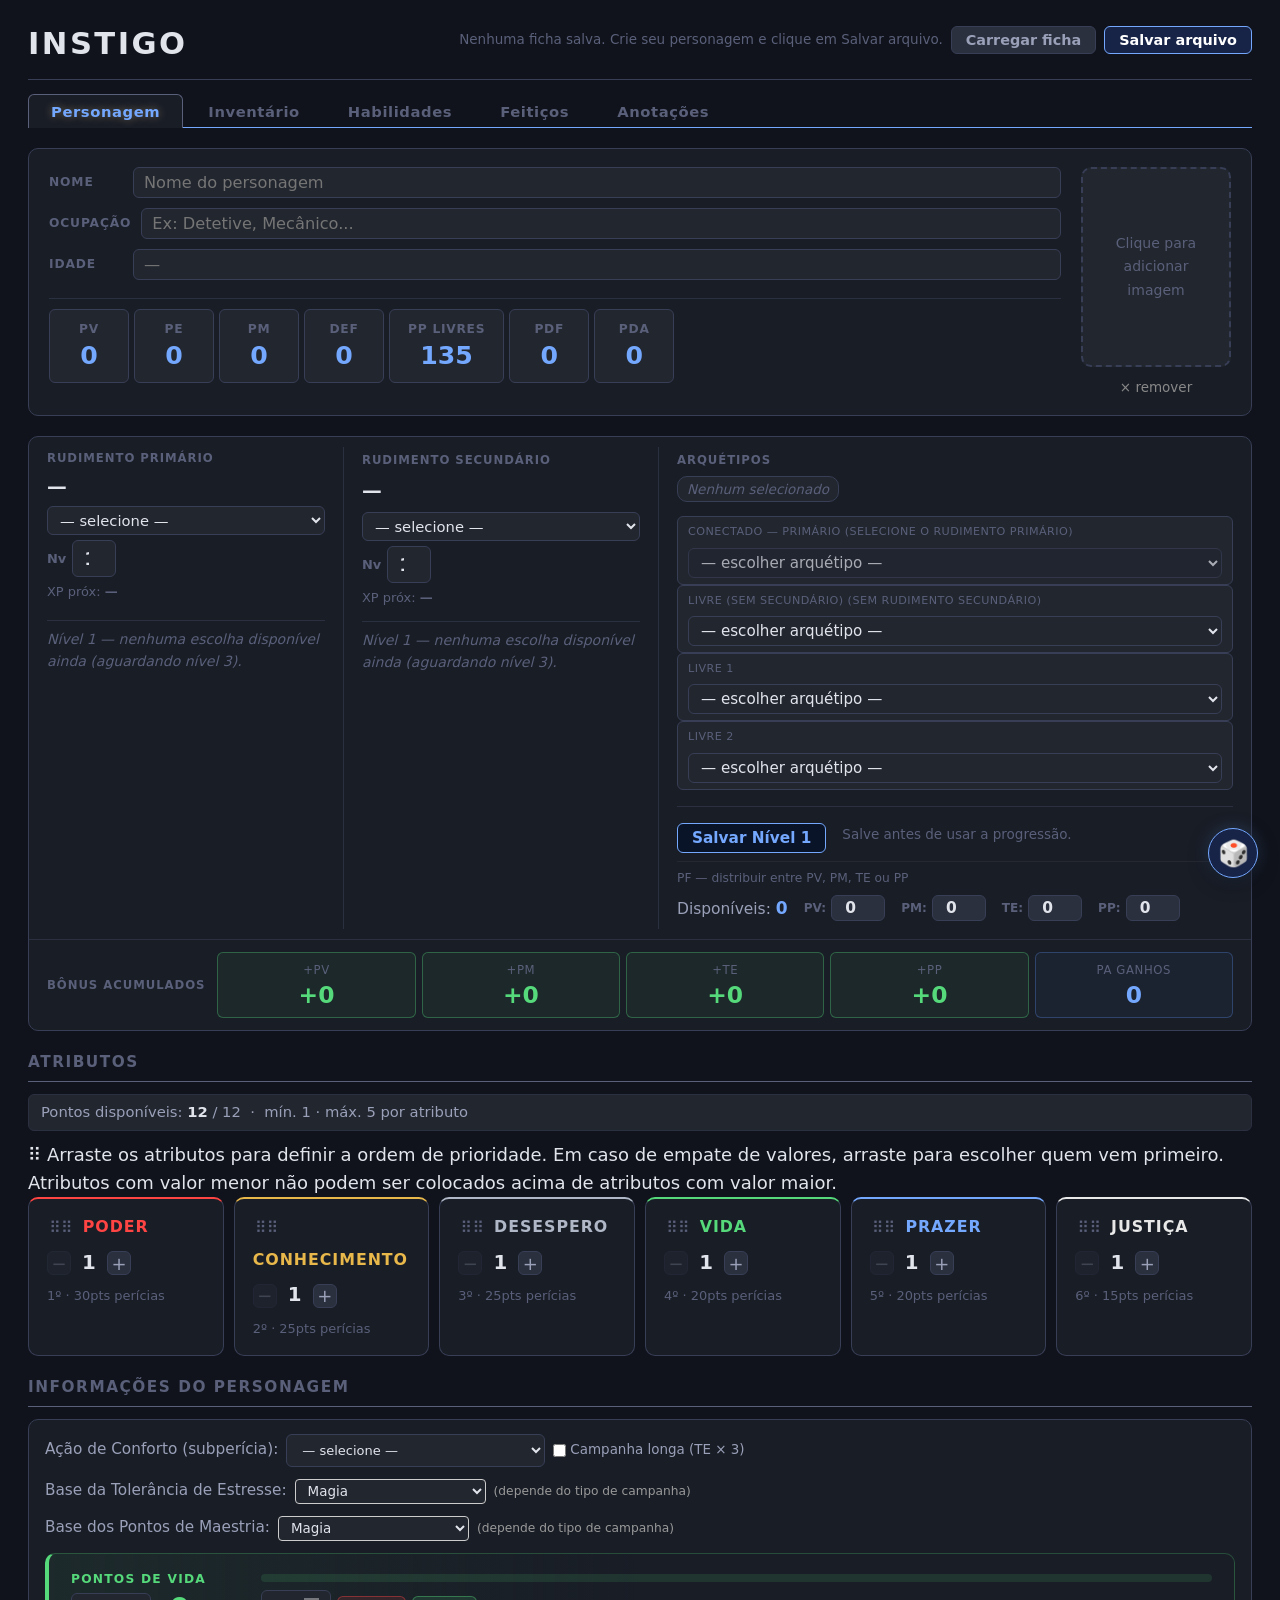
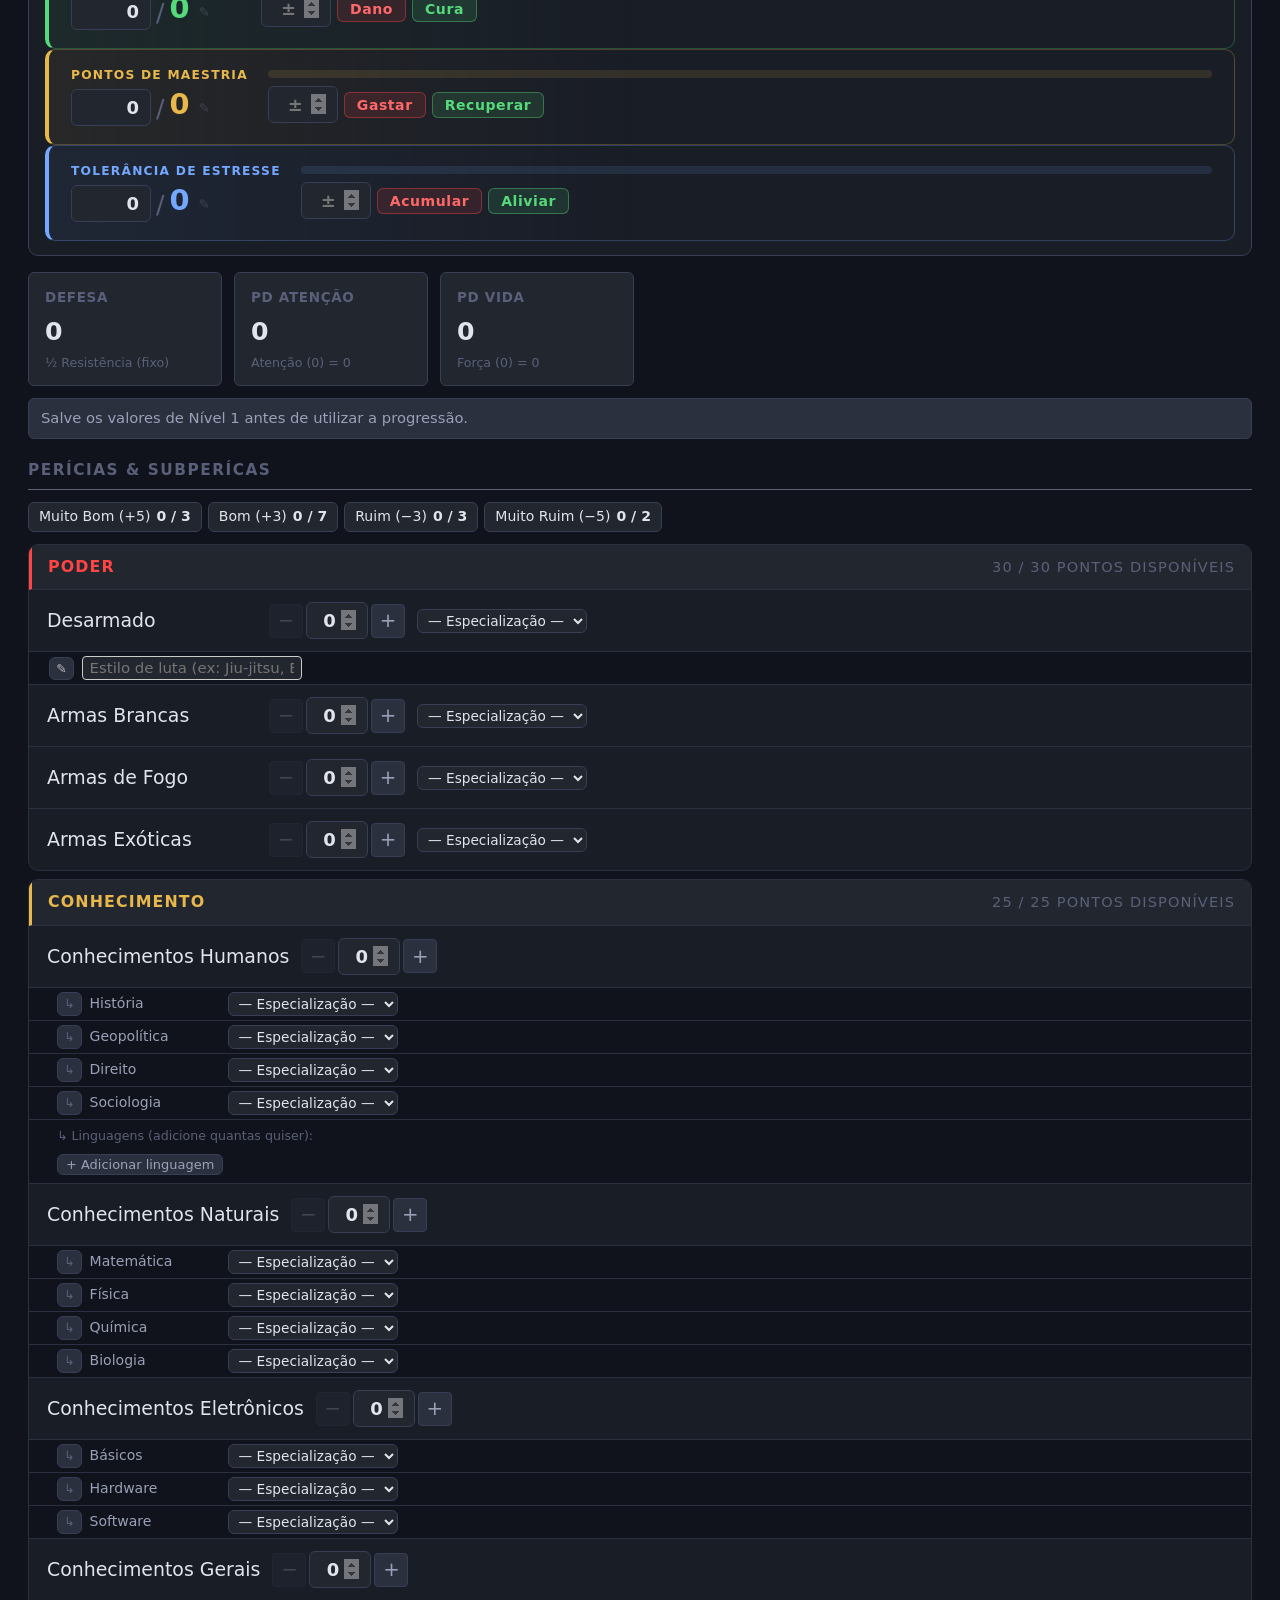
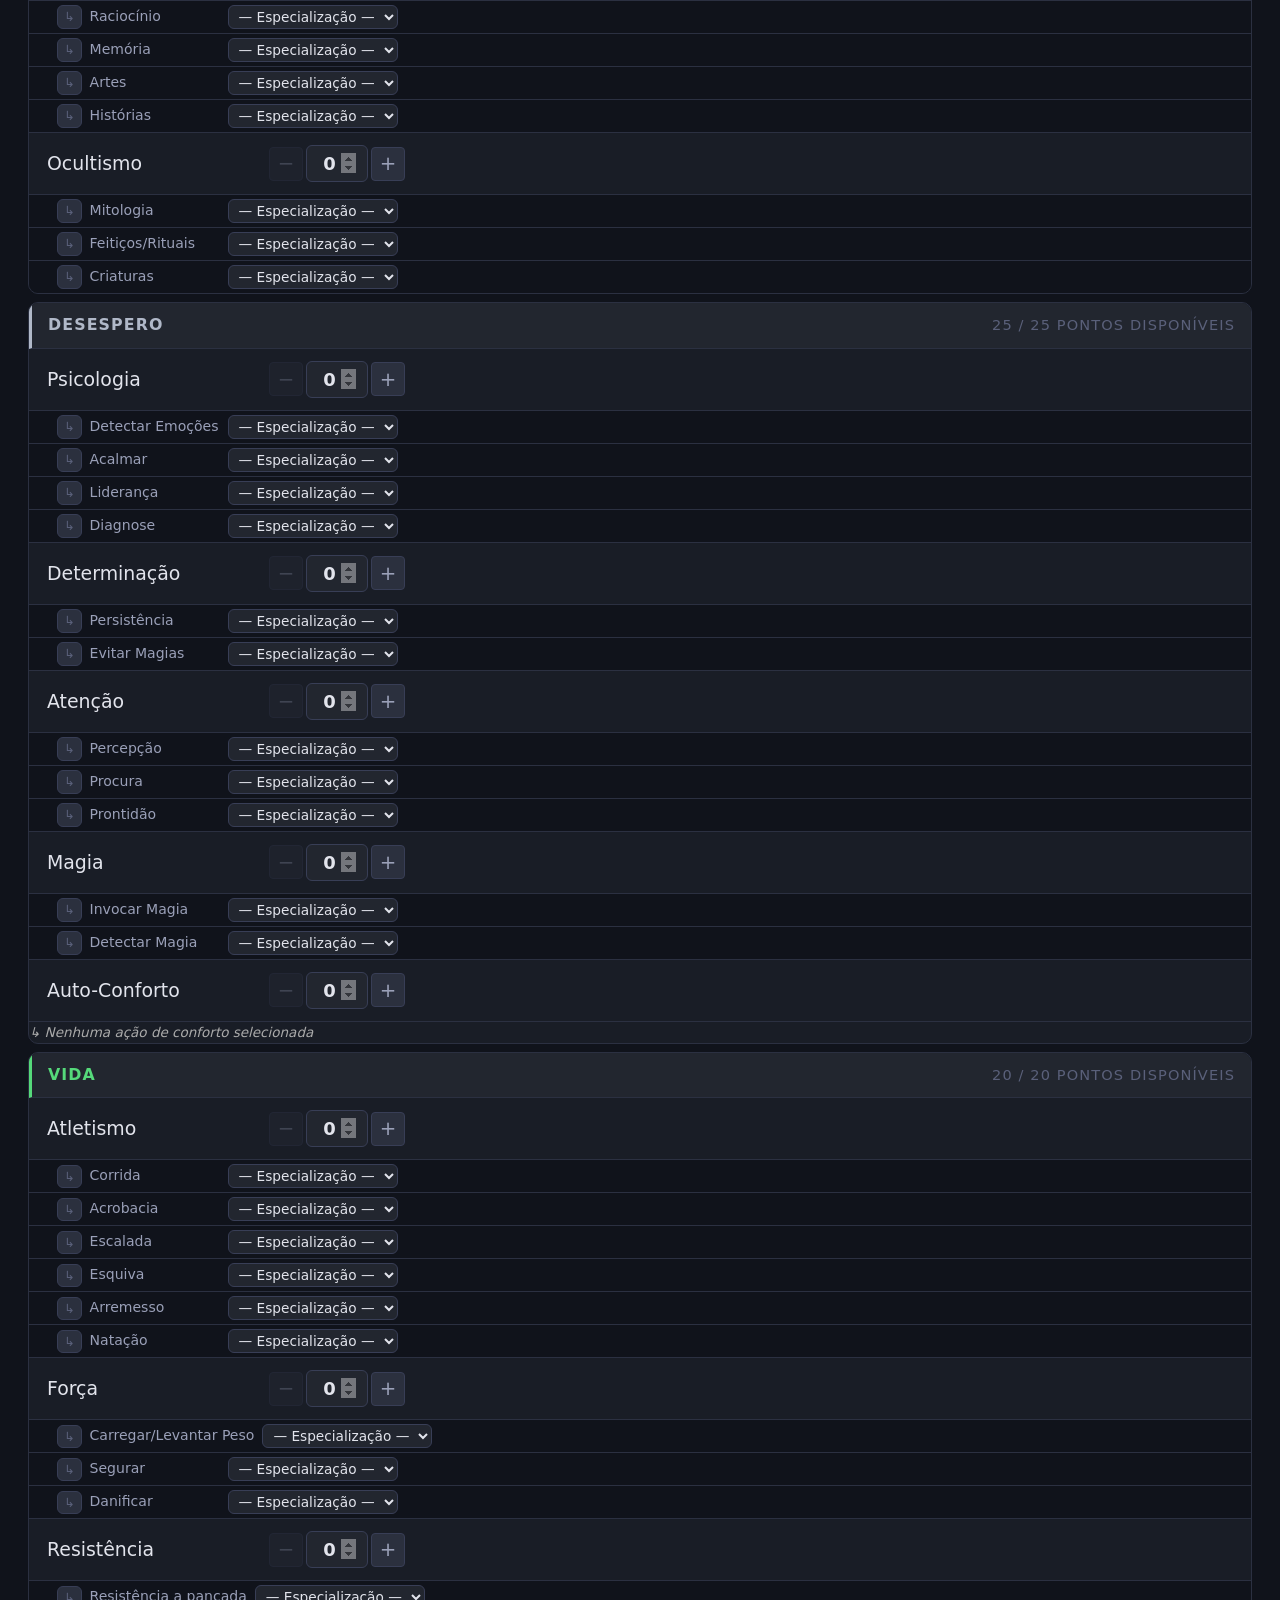
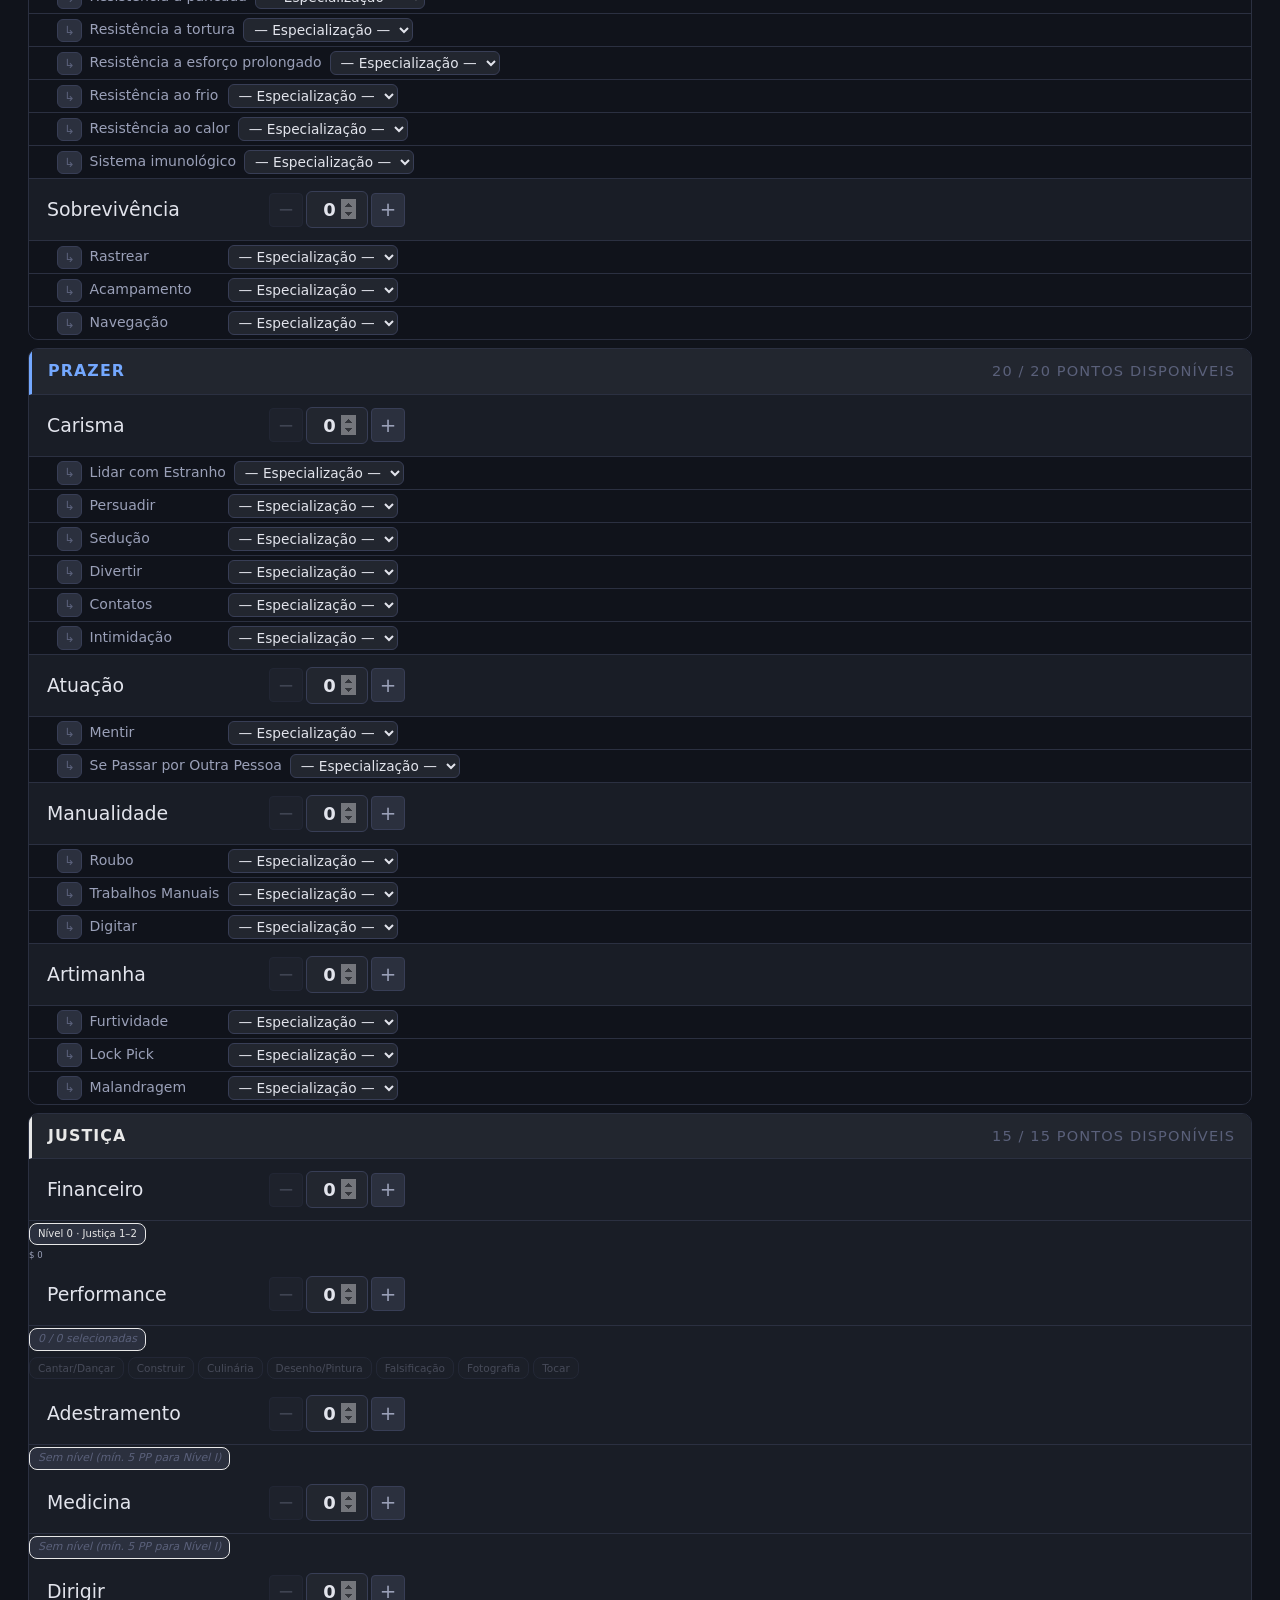
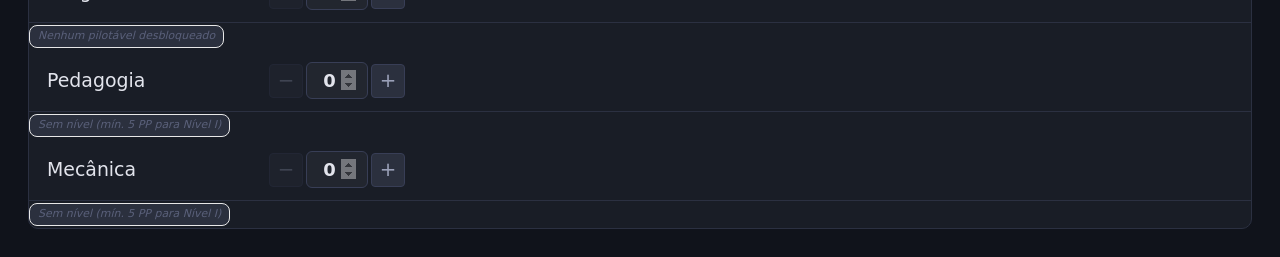
==== commit b58bdbbf: "Add files via upload" ====
--- a/index.html
+++ b/index.html
@@ -55,7 +55,7 @@
   font-family: 'Segoe UI', system-ui, -apple-system, sans-serif;
   font-size: 18px;
   line-height: 1.55;
-  padding: 0 28px 80px;
+  padding: 0 28px 20px;
   max-width: 1400px;
   margin: 0 auto;
 }
@@ -1861,7 +1861,15 @@
   <div id="bg-img-b" class="bg-img"></div>
 </div>
 
-<h1>Instigo</h1>
+<div class="ficha-header-bar">
+  <h1>Instigo</h1>
+  <div class="ficha-header-save">
+    <span id="save-status">Nenhuma ficha carregada.</span>
+    <button class="save-btn" onclick="fichaImportar()">Carregar ficha</button>
+    <button class="save-btn primary" onclick="fichaExportar()">Salvar arquivo</button>
+    <input type="file" id="import-input" accept=".json" style="display:none" onchange="fichaImportarArquivo(this)">
+  </div>
+</div>
 
 <!-- ══ CALCULADORA DE DADOS ══ -->
 <!-- Floating button -->
@@ -2024,7 +2032,7 @@
   <div class="personagem-dados">
     <div class="dado-pessoal-row">
       <label>Nome</label>
-      <input type="text" id="pers-nome" placeholder="Nome do personagem">
+      <input type="text" id="pers-nome" placeholder="Nome do personagem" oninput="document.title = this.value ? this.value + ' — Instigo' : 'Instigo'">
     </div>
     <div class="dado-pessoal-row">
       <label>Ocupação</label>
@@ -9339,15 +9347,31 @@
 
 <style>
 /* ══ SAVE/LOAD ══ */
-#save-bar {
-  position: fixed; bottom: 0; left: 0; right: 0;
-  background: var(--bg2); border-top: 1px solid var(--border2);
-  display: flex; align-items: center; gap: 10px; padding: 8px 20px;
-  z-index: 400; flex-wrap: wrap;
+/* ══ FICHA HEADER BAR ══ */
+.ficha-header-bar {
+  display: flex;
+  align-items: center;
+  justify-content: space-between;
+  gap: 16px;
+  border-bottom: 1px solid var(--border2);
+  margin-bottom: 0;
+  flex-wrap: wrap;
+}
+.ficha-header-bar h1 {
+  border-bottom: none;
+  margin-bottom: 0;
+  padding-bottom: 12px;
+}
+.ficha-header-save {
+  display: flex;
+  align-items: center;
+  gap: 8px;
+  flex-wrap: wrap;
+  padding: 12px 0;
 }
 #save-status {
-  font-size: .75em; color: var(--text3); flex: 1;
-  white-space: nowrap; overflow: hidden; text-overflow: ellipsis;
+  font-size: .75em; color: var(--text3);
+  white-space: nowrap;
 }
 #save-status.dirty { color: #f1c040; }
 #save-status.saved { color: var(--green); }
@@ -9392,13 +9416,7 @@
 .nome-modal-footer { display: flex; justify-content: flex-end; gap: 8px; }
 </style>
 
-<!-- Barra de save fixa no rodapé -->
-<div id="save-bar">
-  <span id="save-status">Nenhuma ficha carregada.</span>
-  <button class="save-btn" onclick="fichaImportar()">Carregar ficha</button>
-  <button class="save-btn primary" onclick="fichaExportar()">Salvar arquivo</button>
-  <input type="file" id="import-input" accept=".json" style="display:none" onchange="fichaImportarArquivo(this)">
-</div>
+
 
 <!-- Modal de nome do personagem -->
 <div class="nome-modal-overlay" id="nome-modal-overlay">
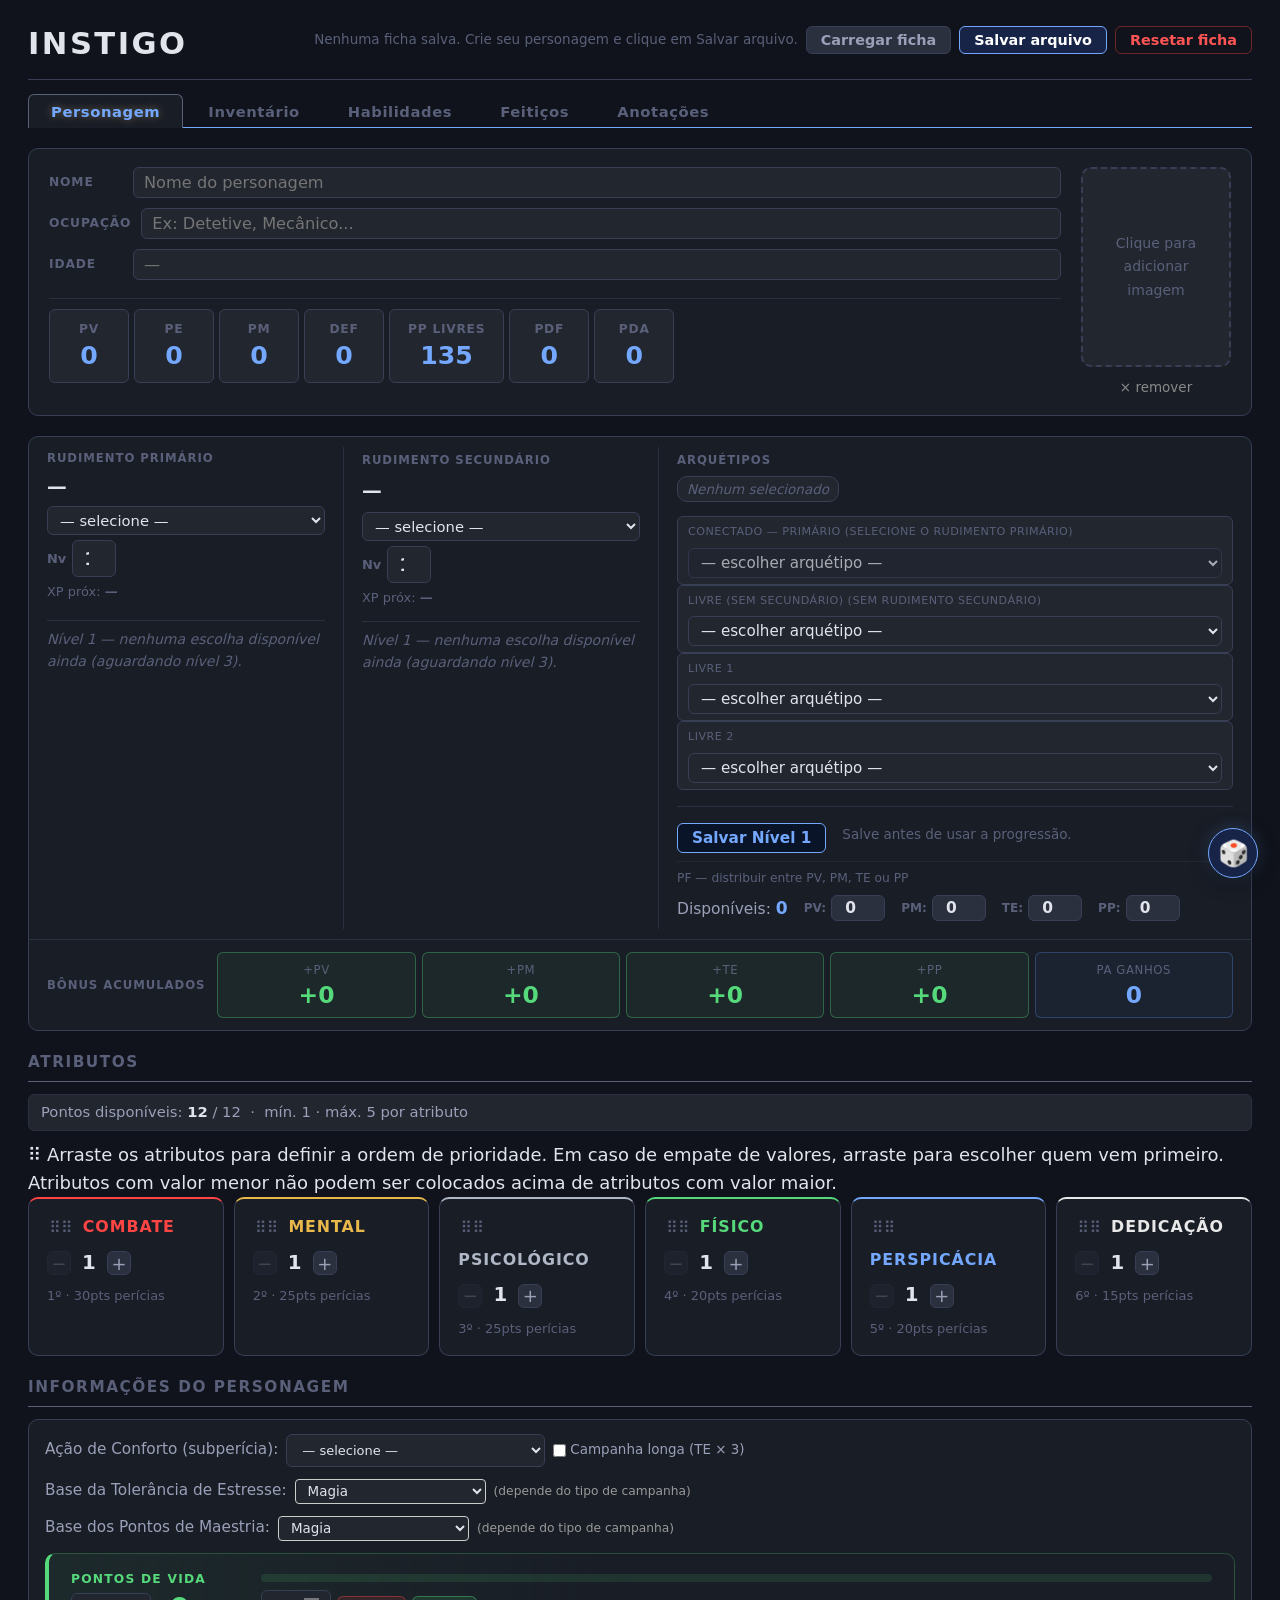
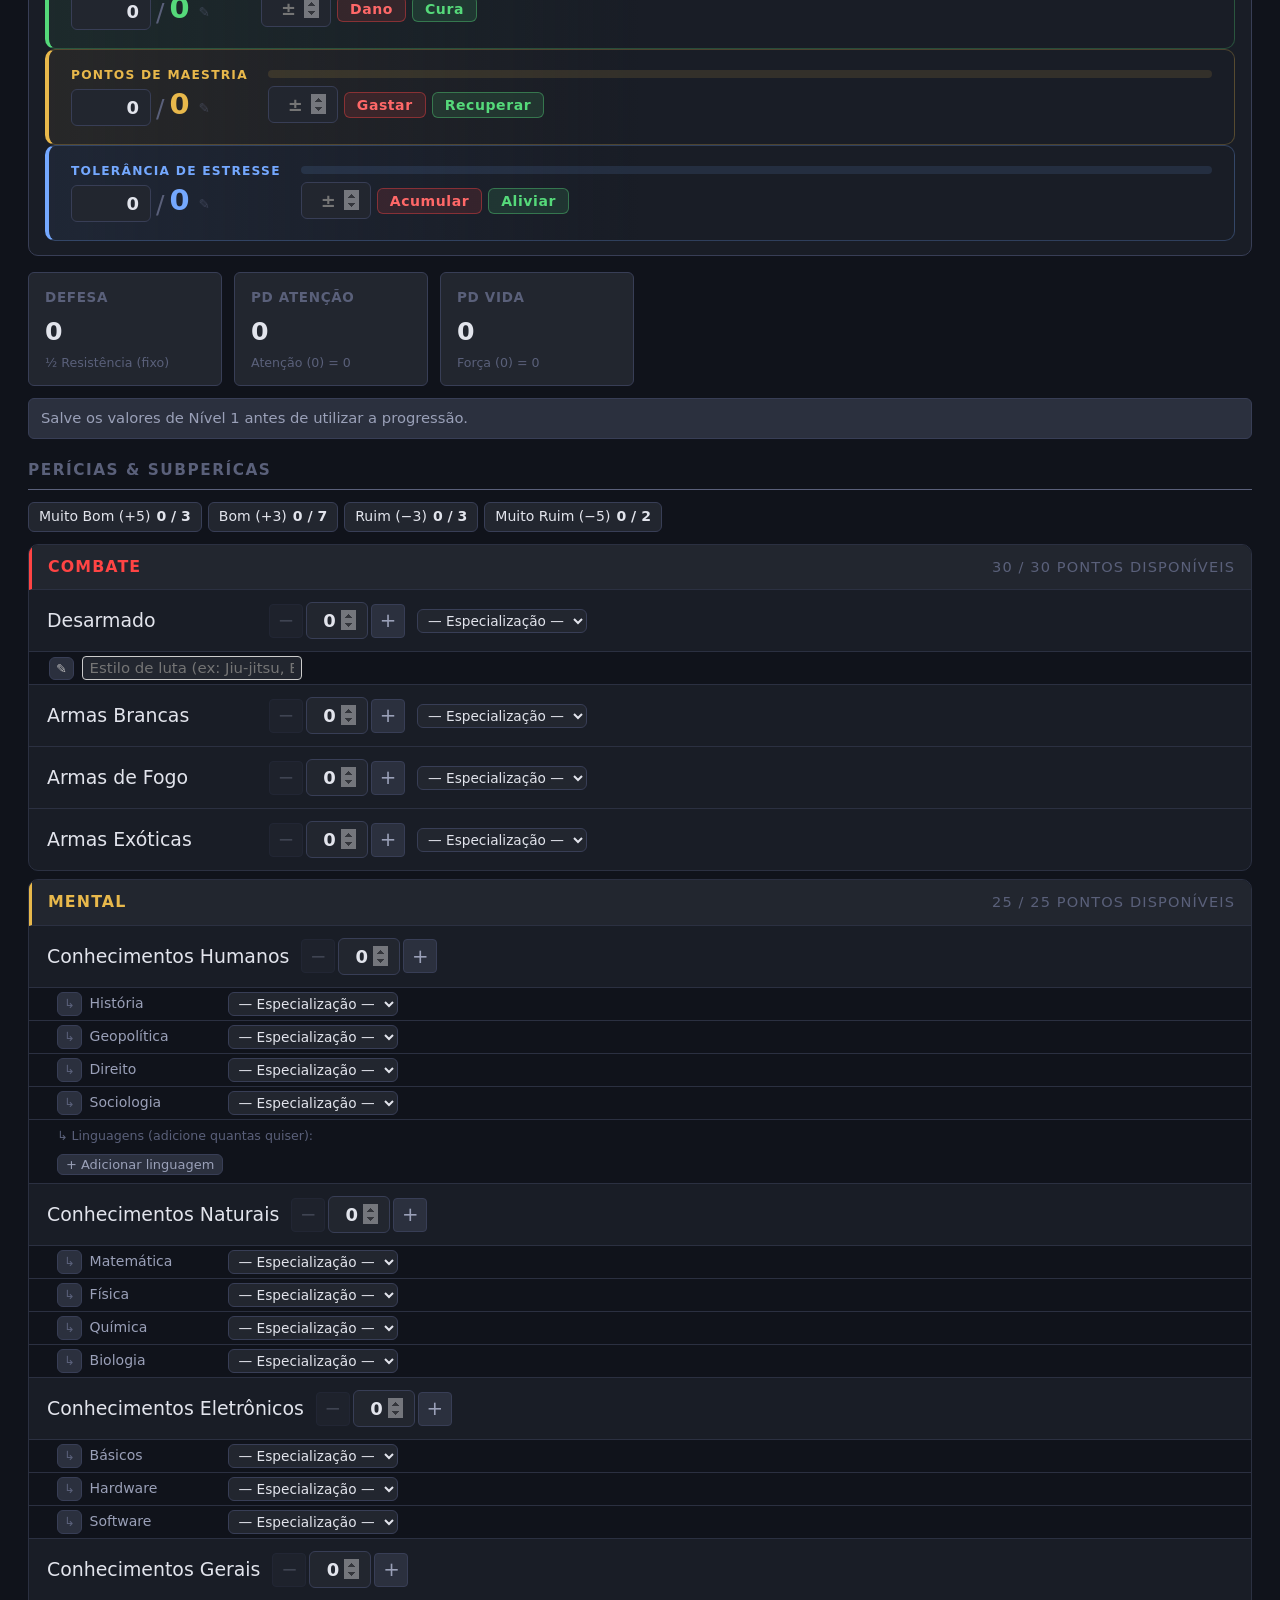
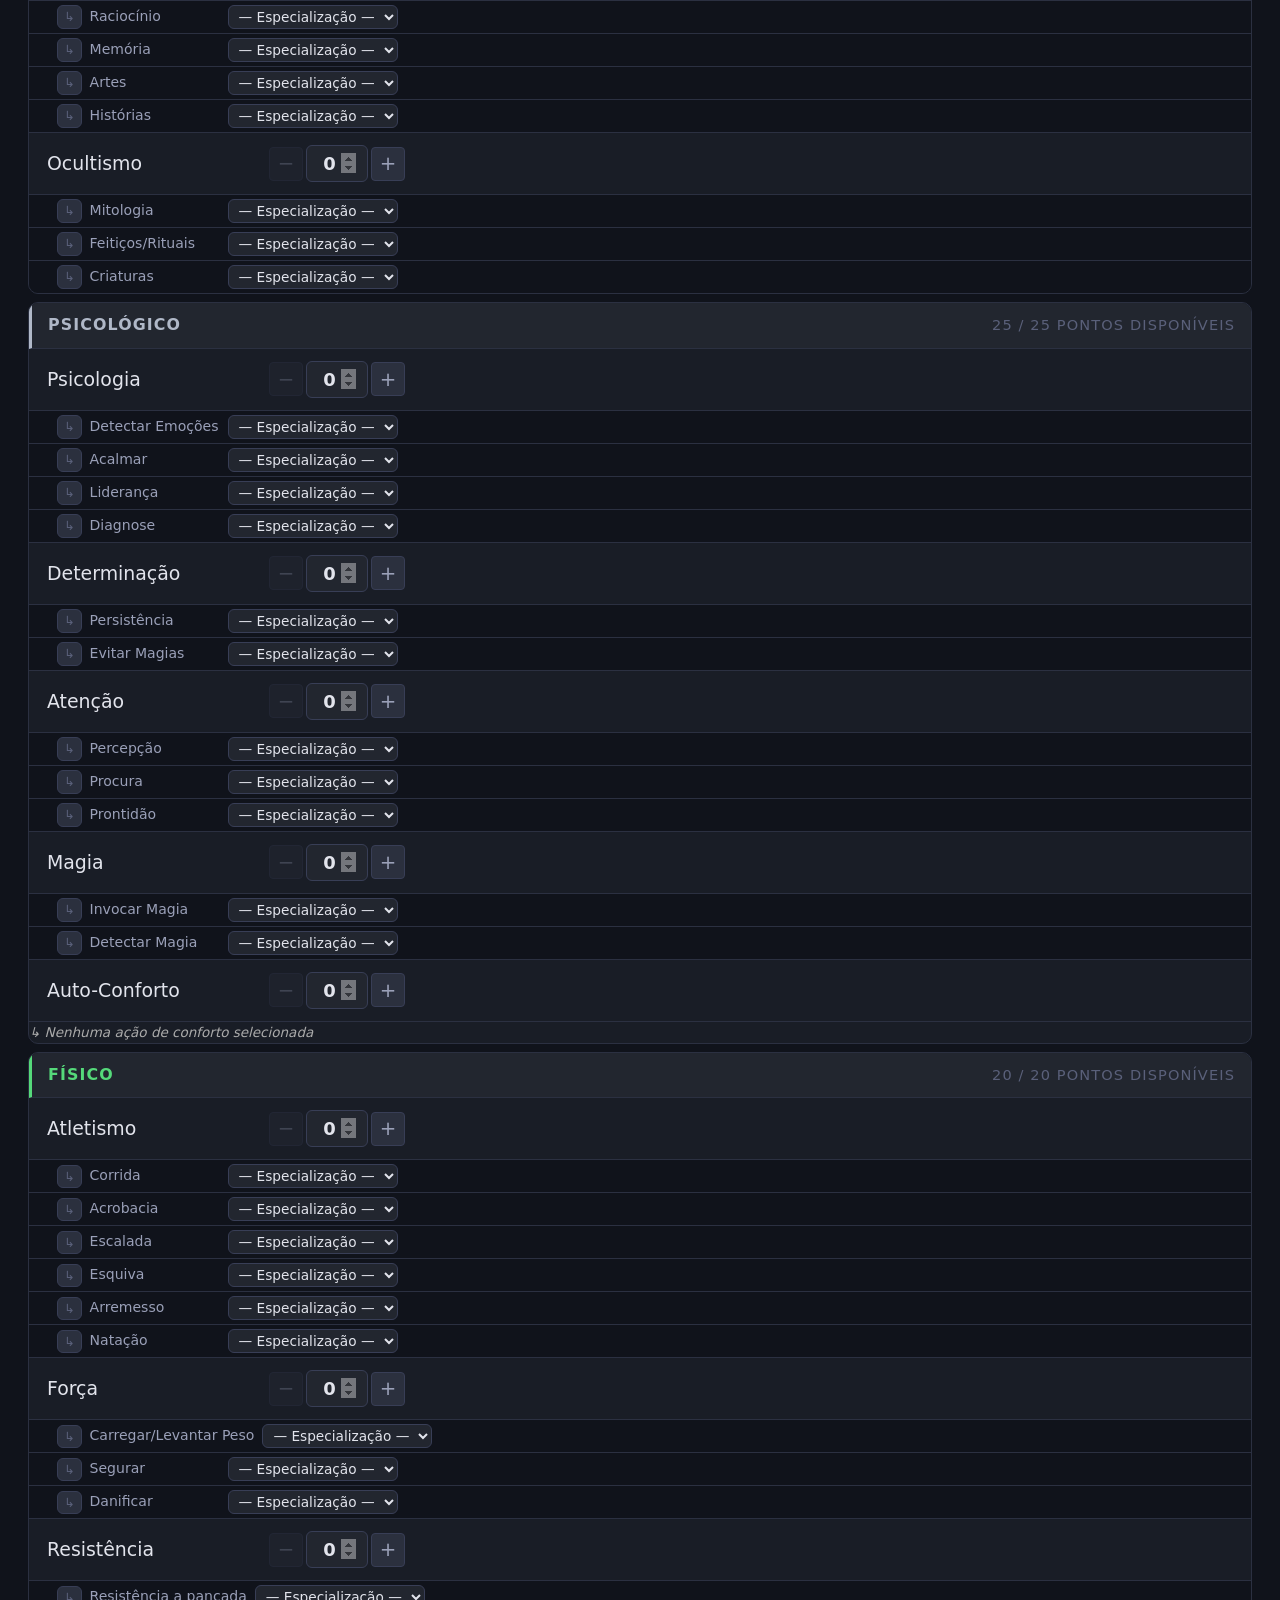
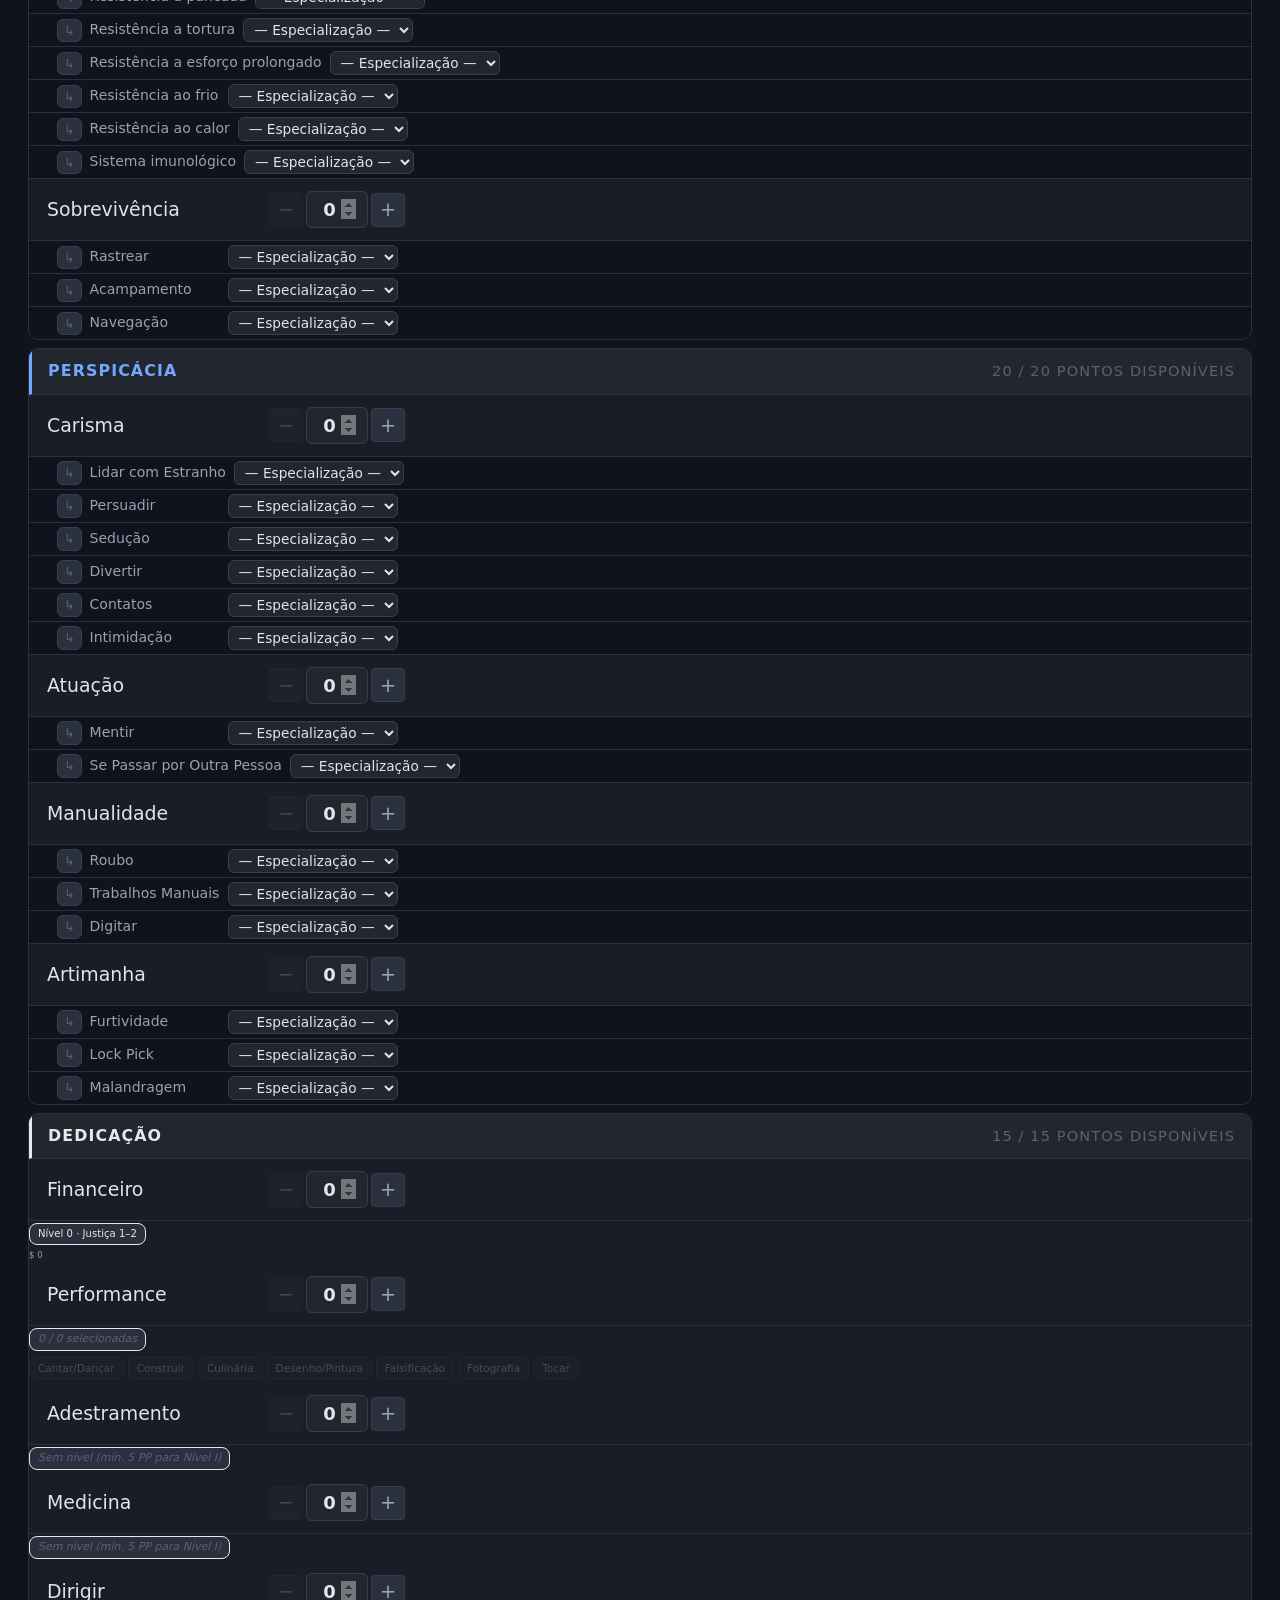
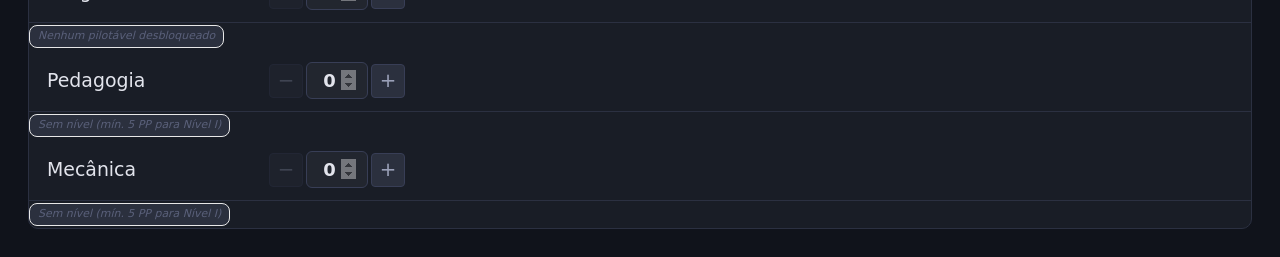
==== commit 8eb8d040: "Add files via upload" ====
--- a/index.html
+++ b/index.html
@@ -1867,6 +1867,7 @@
     <span id="save-status">Nenhuma ficha carregada.</span>
     <button class="save-btn" onclick="fichaImportar()">Carregar ficha</button>
     <button class="save-btn primary" onclick="fichaExportar()">Salvar arquivo</button>
+    <button class="save-btn reset" onclick="fichaReset()">Resetar ficha</button>
     <input type="file" id="import-input" accept=".json" style="display:none" onchange="fichaImportarArquivo(this)">
   </div>
 </div>
@@ -2533,6 +2534,15 @@
     </div>
 
     <!-- Custo de aquisição (se não grátis) -->
+    <!-- Sem custo toggle -->
+    <div class="feitico-form-row" style="margin-bottom:6px;">
+      <label style="display:flex;align-items:center;gap:8px;cursor:pointer;font-size:.88em;">
+        <input type="checkbox" id="feitico-sem-custo" onchange="feiticoToggleSemCusto(this.checked)"
+          style="width:16px;height:16px;cursor:pointer;">
+        Sem custo de PP (feitiço livre / narrativo)
+      </label>
+    </div>
+
     <div id="feitico-custo-acq-box">
       <div class="feitico-form-row">
         <label>Fontes de PP</label>
@@ -2689,6 +2699,18 @@
 // DADOS ESTÁTICOS
 // ════════════════════════════════════════════════════════
 const ATRIBUTOS = ["Poder","Conhecimento","Desespero","Vida","Prazer","Justiça"];
+
+// Nomes de exibição dos atributos (usados em atributos e perícias)
+// Os rudimentos mantêm seus próprios nomes em progressão/habilidades/feitiços
+const ATRIB_DISPLAY = {
+  "Poder":        "Combate",
+  "Conhecimento": "Mental",
+  "Desespero":    "Psicológico",
+  "Vida":         "Físico",
+  "Prazer":       "Perspicácia",
+  "Justiça":      "Dedicação",
+};
+function atribDisplay(a) { return ATRIB_DISPLAY[a] || a; }
 
 const PERICIAS_POR_ATRIBUTO = {
   "Poder":     ["Desarmado","Armas Brancas","Armas de Fogo","Armas Exóticas"],
@@ -3832,7 +3854,7 @@
   ATRIBUTOS.forEach(a => {
     const opt = document.createElement("option");
     opt.value = a;
-    opt.textContent = `${a} (${valorAtribEfetivo(a)})`;
+    opt.textContent = `${atribDisplay(a)} (${valorAtribEfetivo(a)})`;
     sel.appendChild(opt);
   });
   if (cur) sel.value = cur;
@@ -4713,7 +4735,7 @@
   bloco.innerHTML=`
     <div class="atributo-header">
       <span class="drag-handle" title="Arrastar para reordenar">⠿⠿</span>
-      <div class="atributo-nome">${nome}</div>
+      <div class="atributo-nome">${atribDisplay(nome)}</div>
       <div class="atributo-valor">
         <button type="button" id="menos-${nome}" onclick="mudarAtributo('${nome}',-1)">−</button>
         <div class="valor" id="val-${nome}">1</div>
@@ -4737,7 +4759,7 @@
   // Mark if this pericia group belongs to a connected rudimento
   if (atrib === progState.primario)   grupoEl.classList.add("rud-prim-grupo");
   if (atrib === progState.secundario) grupoEl.classList.add("rud-sec-grupo");
-  let html=`<div class="pericia-grupo-titulo">${atrib}<span class="pericia-grupo-pontos" id="pts-pericia-${atrib}"></span></div>`;
+  let html=`<div class="pericia-grupo-titulo">${atribDisplay(atrib)}<span class="pericia-grupo-pontos" id="pts-pericia-${atrib}"></span></div>`;
 
   PERICIAS_POR_ATRIBUTO[atrib].forEach(p=>{
     const pEsc=cssId(p);
@@ -6118,7 +6140,7 @@
     const baseVal  = atributos[atrib]   || 0;
     const maxAplicavel = Math.min(qtd, Math.max(0, 5 - baseVal));
     html += `<div class="info-pa-atrib-row">
-      <label>${atrib} (base: ${baseVal})</label>
+      <label>${atribDisplay(atrib)} (base: ${baseVal})</label>
       <button type="button" onclick="mudarPA('${atrib}',-1)" style="width:22px;height:22px;cursor:pointer;border:1px solid #ccc;border-radius:3px;background:#eee;">−</button>
       <input type="number" id="pa-val-${cssId(atrib)}" value="${aplicado}" min="0" max="${maxAplicavel}" readonly
         style="width:40px;text-align:center;border:1px solid #ccc;border-radius:4px;padding:2px;">
@@ -7527,8 +7549,15 @@
 }
 
 function setHabFontePP(idx, val) {
-  const f    = habFontesTemp[idx];
-  const disp = ppLiquidoHab(f.pericia, idx);
+  const f = habFontesTemp[idx];
+  let disp;
+  if (f.tipo === "upagem") {
+    disp = ppUpagemDisponiveisExcluindo("hab", idx);
+  } else if (f.tipo === "livre") {
+    disp = ppLivresAtribExcluindo(f.atrib, "hab", idx);
+  } else {
+    disp = ppLiquidoHab(f.pericia, idx);
+  }
   f.pp = Math.max(0, Math.min(val, disp));
   renderHabFontes();
 }
@@ -7821,8 +7850,7 @@
         ${f.desc       ? `<div class="feitico-desc">${escHTML(f.desc)}</div>` : ""}
         <div class="feitico-actions">
           <button type="button" class="feitico-btn-edit" onclick="abrirModalFeitico(${f.id})">Editar</button>
-          ${!f.gratis ? `<button type="button" class="feitico-btn-del" onclick="removerFeitico(${f.id})">× Remover</button>` : ""}
-          ${f.gratis  ? `<button type="button" class="feitico-btn-del" onclick="removerFeiticoGratis(${f.id})">× Remover</button>` : ""}
+          <button type="button" class="feitico-btn-del" onclick="removerFeiticoQualquer(${f.id})">× Remover</button>
         </div>
       </div>`;
     });
@@ -7860,6 +7888,9 @@
       _feiticoFontesTemp = [...(f.fontes || [])];
     }
     _feiticoDadosTemp = [...(f.dados || [])];
+    // Restore sem-custo checkbox
+    const chk = document.getElementById("feitico-sem-custo");
+    if (chk) { chk.checked = !!f.gratis; }
     // Show/hide cost box
     const box = document.getElementById("feitico-custo-acq-box");
     if (box) box.style.display = f.gratis ? "none" : "block";
@@ -7875,14 +7906,21 @@
     document.getElementById("feitico-desc").value     = "";
     _feiticoFontesTemp = [];
     _feiticoDadosTemp = [];
+    // Reset sem-custo checkbox
+    const chk = document.getElementById("feitico-sem-custo");
+    if (chk) { chk.checked = false; }
     const box = document.getElementById("feitico-custo-acq-box");
-    if (box) box.style.display = "block";
-  }
+    if (box) box.style.display = "block";  }
 
   feiticorenderDados();
   feiticoRenderFontes();
   feiticoAtualizarCustoInfo();
   document.getElementById("feitico-modal-overlay").classList.add("open");
+}
+
+function feiticoToggleSemCusto(checked) {
+  const box = document.getElementById("feitico-custo-acq-box");
+  if (box) box.style.display = checked ? "none" : "block";
 }
 
 function fecharModalFeitico() {
@@ -8067,56 +8105,71 @@
 
   // Check if editing a gratis feitico (no cost needed)
   const isGratis = _feiticoEditId !== null && feiticos.find(x => x.id === _feiticoEditId)?.gratis;
-
-  if (!isGratis) {
+  const semCusto = document.getElementById("feitico-sem-custo")?.checked || false;
+
+  if (!isGratis && !semCusto) {
     if (!_feiticoFontesTemp.length) { alert("Adicione ao menos uma perícia fonte de PP."); return; }
     const totalPP = _feiticoFontesTemp.reduce((s, f) => s + f.pp, 0);
     if (totalPP < 1) { alert("Aloque ao menos 1 PP."); return; }
     // Validate each fonte
     for (const ft of _feiticoFontesTemp) {
-      if (!ft.pericia) { alert("Selecione a perícia para todas as fontes."); return; }
-      const disp = feiticoPPDisponivel(ft.pericia, _feiticoFontesTemp.indexOf(ft));
-      if (ft.pp > disp + ft.pp) { alert(`PP insuficientes em ${ft.pericia}.`); return; }
+      if (ft.tipo === "pericia" && !ft.pericia) { alert("Selecione a perícia para todas as fontes."); return; }
+      const disp = ft.tipo === "pericia" ? feiticoPPDisponivel(ft.pericia, _feiticoFontesTemp.indexOf(ft)) : 99999;
+      if (ft.pp > disp + ft.pp) { alert(`PP insuficientes em ${ft.pericia || ft.atrib}.`); return; }
     }
     const fontes = [..._feiticoFontesTemp];
     const pp = totalPP;
 
     if (_feiticoEditId !== null) {
       const idx = feiticos.findIndex(x => x.id === _feiticoEditId);
-      if (idx !== -1) feiticos[idx] = { ...feiticos[idx], nome, rudimento, tipo, alcance, pm, duracao, desc, dados, pp, fontes };
+      if (idx !== -1) feiticos[idx] = { ...feiticos[idx], nome, rudimento, tipo, alcance, pm, duracao, desc, dados, pp, fontes, gratis: false };
     } else {
       feiticos.push({ id: feiticoNextId++, nome, rudimento, tipo, alcance, pm, duracao, desc, dados, pp, fontes, gratis: false });
     }
   } else {
-    const idx = feiticos.findIndex(x => x.id === _feiticoEditId);
-    if (idx !== -1) feiticos[idx] = { ...feiticos[idx], nome, rudimento, tipo, alcance, pm, duracao, desc, dados };
+    // sem custo ou grátis — salva sem PP
+    if (_feiticoEditId !== null) {
+      const idx = feiticos.findIndex(x => x.id === _feiticoEditId);
+      if (idx !== -1) feiticos[idx] = { ...feiticos[idx], nome, rudimento, tipo, alcance, pm, duracao, desc, dados, pp: 0, fontes: [], gratis: semCusto || isGratis };
+    } else {
+      feiticos.push({ id: feiticoNextId++, nome, rudimento, tipo, alcance, pm, duracao, desc, dados, pp: 0, fontes: [], gratis: true });
+    }
   }
 
   fecharModalFeitico();
   renderFeiticos();
 }
 
-function removerFeitico(id) {
-  const f = feiticos.find(x => x.id === id);
-  if (!f || f.gratis) return;
-  if (!confirm(`Remover "${f.nome}"? Os PP gastos serão devolvidos.`)) return;
-  feiticos.splice(feiticos.findIndex(x => x.id === id), 1);
-  renderFeiticos();
-}
-
-function removerFeiticoGratis(id) {
+function removerFeiticoQualquer(id) {
   const f = feiticos.find(x => x.id === id);
   if (!f) return;
-  if (!confirm(`Remover "${f.nome}"? (feitiço adquirido por progressão — sem custo de PP)`)) return;
-  // Also remove from progState.escolhas so the level choice can be re-done
-  ["prim","sec"].forEach(rud => {
-    progState.escolhas[rud] = progState.escolhas[rud].filter(
-      e => !(e.sub === f.nome && (e.opcao === "feitco" || e.opcao === "feitco5"))
-    );
-  });
-  feiticos.splice(feiticos.findIndex(x => x.id === id), 1);
+  const msg = f.gratis && f.fontes?.length === 0
+    ? `Remover "${f.nome}"?`
+    : `Remover "${f.nome}"? Os PP gastos serão devolvidos.`;
+  if (!confirm(msg)) return;
+  if (f.gratis) {
+    ["prim","sec"].forEach(rud => {
+      progState.escolhas[rud] = (progState.escolhas[rud]||[]).filter(
+        e => !(e.sub === f.nome && (e.opcao === "feitco" || e.opcao === "feitco5"))
+      );
+    });
+  }
+  const idx = feiticos.findIndex(x => x.id === id);
+  if (idx === -1) return;
+  feiticos.splice(idx, 1);
+  // Persist immediately so load doesn't restore removed feitiço
+  if (typeof fichaAutoSave === "function") fichaAutoSave();
   renderFeiticos();
-  atualizarProgressao();
+  if (typeof fichaMarcaDirty === "function") fichaMarcaDirty();
+  if (f.gratis) atualizarProgressao();
+}
+
+function removerFeitico(id) {
+  removerFeiticoQualquer(id);
+}
+
+function removerFeiticoGratis(id) {
+  removerFeiticoQualquer(id);
 }
 
 // Called when a feitiço is added via level-up choice
@@ -9375,6 +9428,15 @@
 }
 #save-status.dirty { color: #f1c040; }
 #save-status.saved { color: var(--green); }
+.save-btn.reset {
+  background: transparent;
+  border-color: rgba(255,68,68,.4);
+  color: var(--red, #ff4444);
+}
+.save-btn.reset:hover {
+  background: rgba(255,68,68,.15);
+  border-color: var(--red, #ff4444);
+}
 .save-btn {
   padding: 5px 14px; font-size: .8em; font-weight: 600;
   border-radius: var(--r); border: 1px solid var(--border2);
@@ -9692,6 +9754,25 @@
 }
 
 // ── Import de arquivo JSON ─────────────────────────────────
+
+function fichaReset() {
+  if (!confirm(
+    "Tem certeza que deseja resetar a ficha?\n\n" +
+    "TODOS os dados serão apagados permanentemente:\n" +
+    "atributos, perícias, habilidades, feitiços, inventário,\n" +
+    "progressão, anotações e configurações.\n\n" +
+    "Esta ação não pode ser desfeita."
+  )) return;
+
+  // Clear localStorage
+  localStorage.removeItem("ficha-rpg-autosave");
+  localStorage.removeItem("ficha-rpg-anotacoes");
+  localStorage.removeItem("ficha-rpg-anot-rich");
+
+  // Reload page fresh
+  location.reload();
+}
+
 function fichaImportar() {
   document.getElementById("import-input").click();
 }
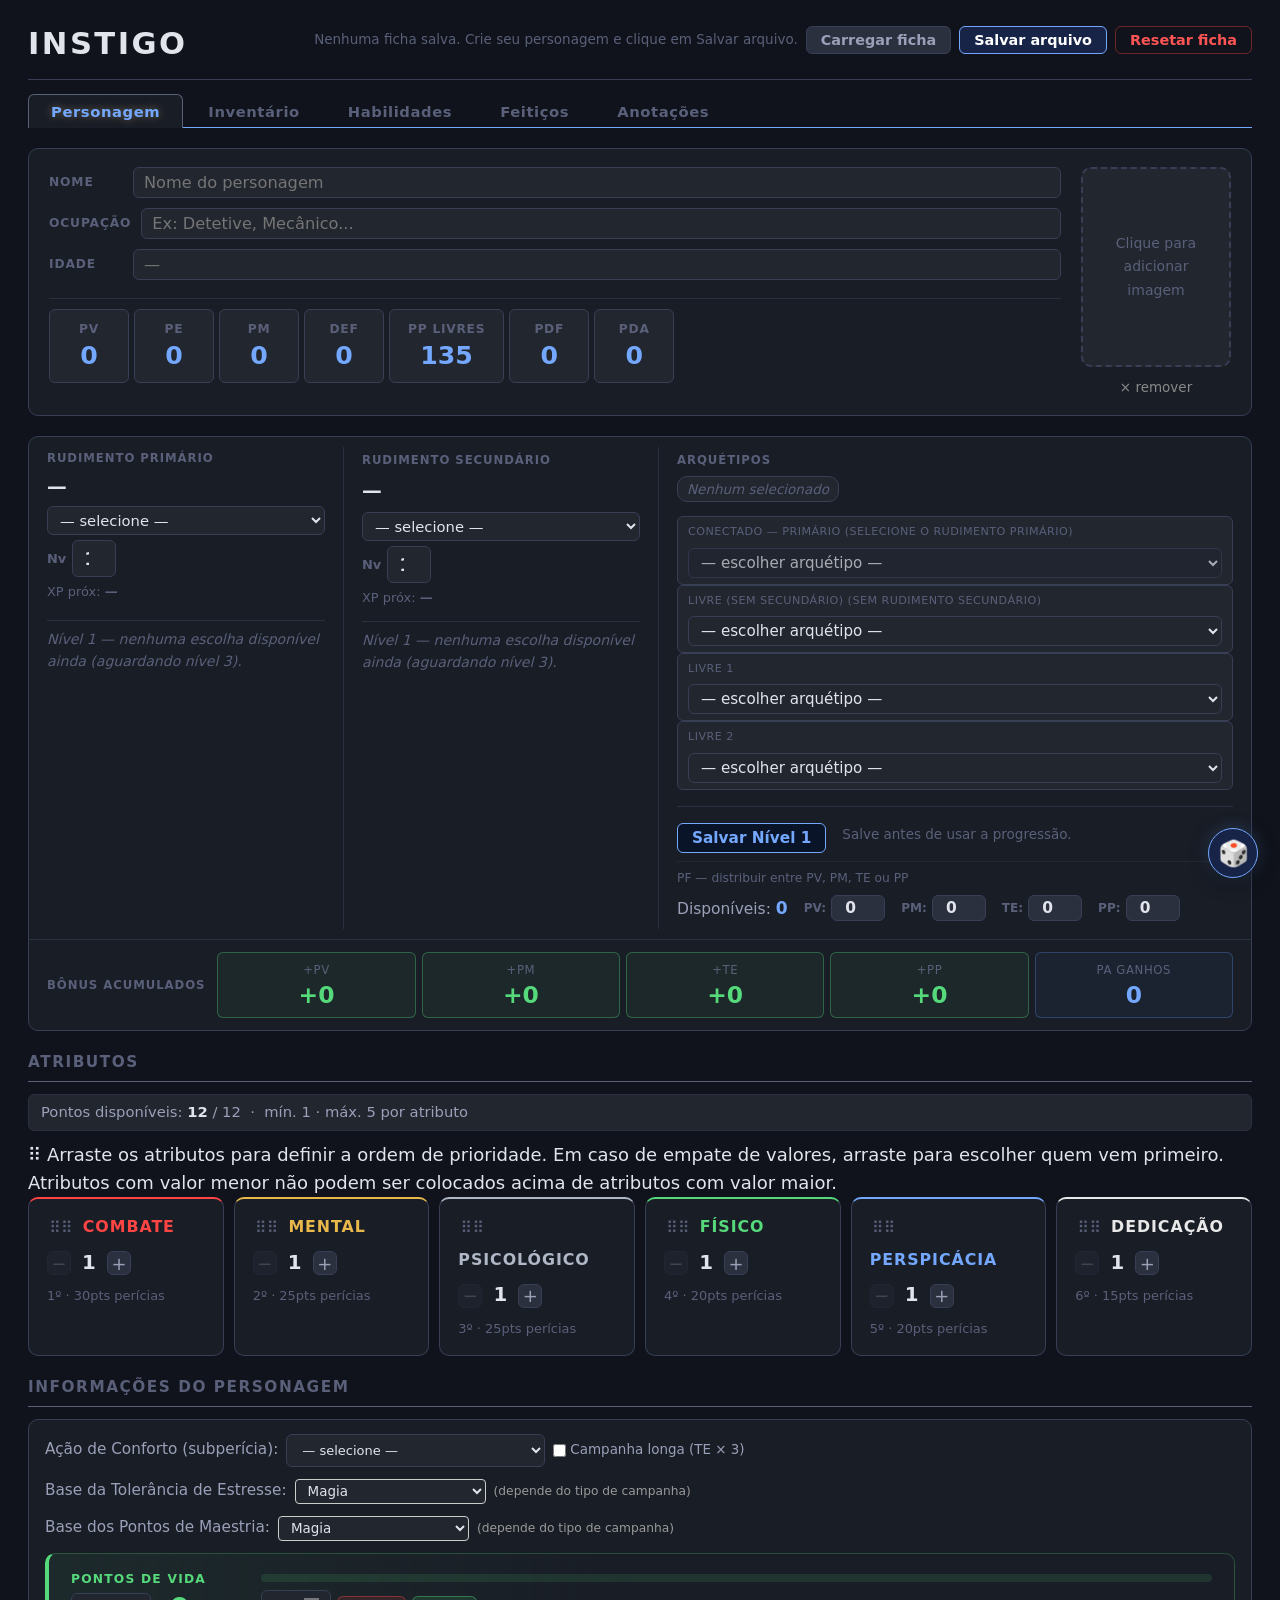
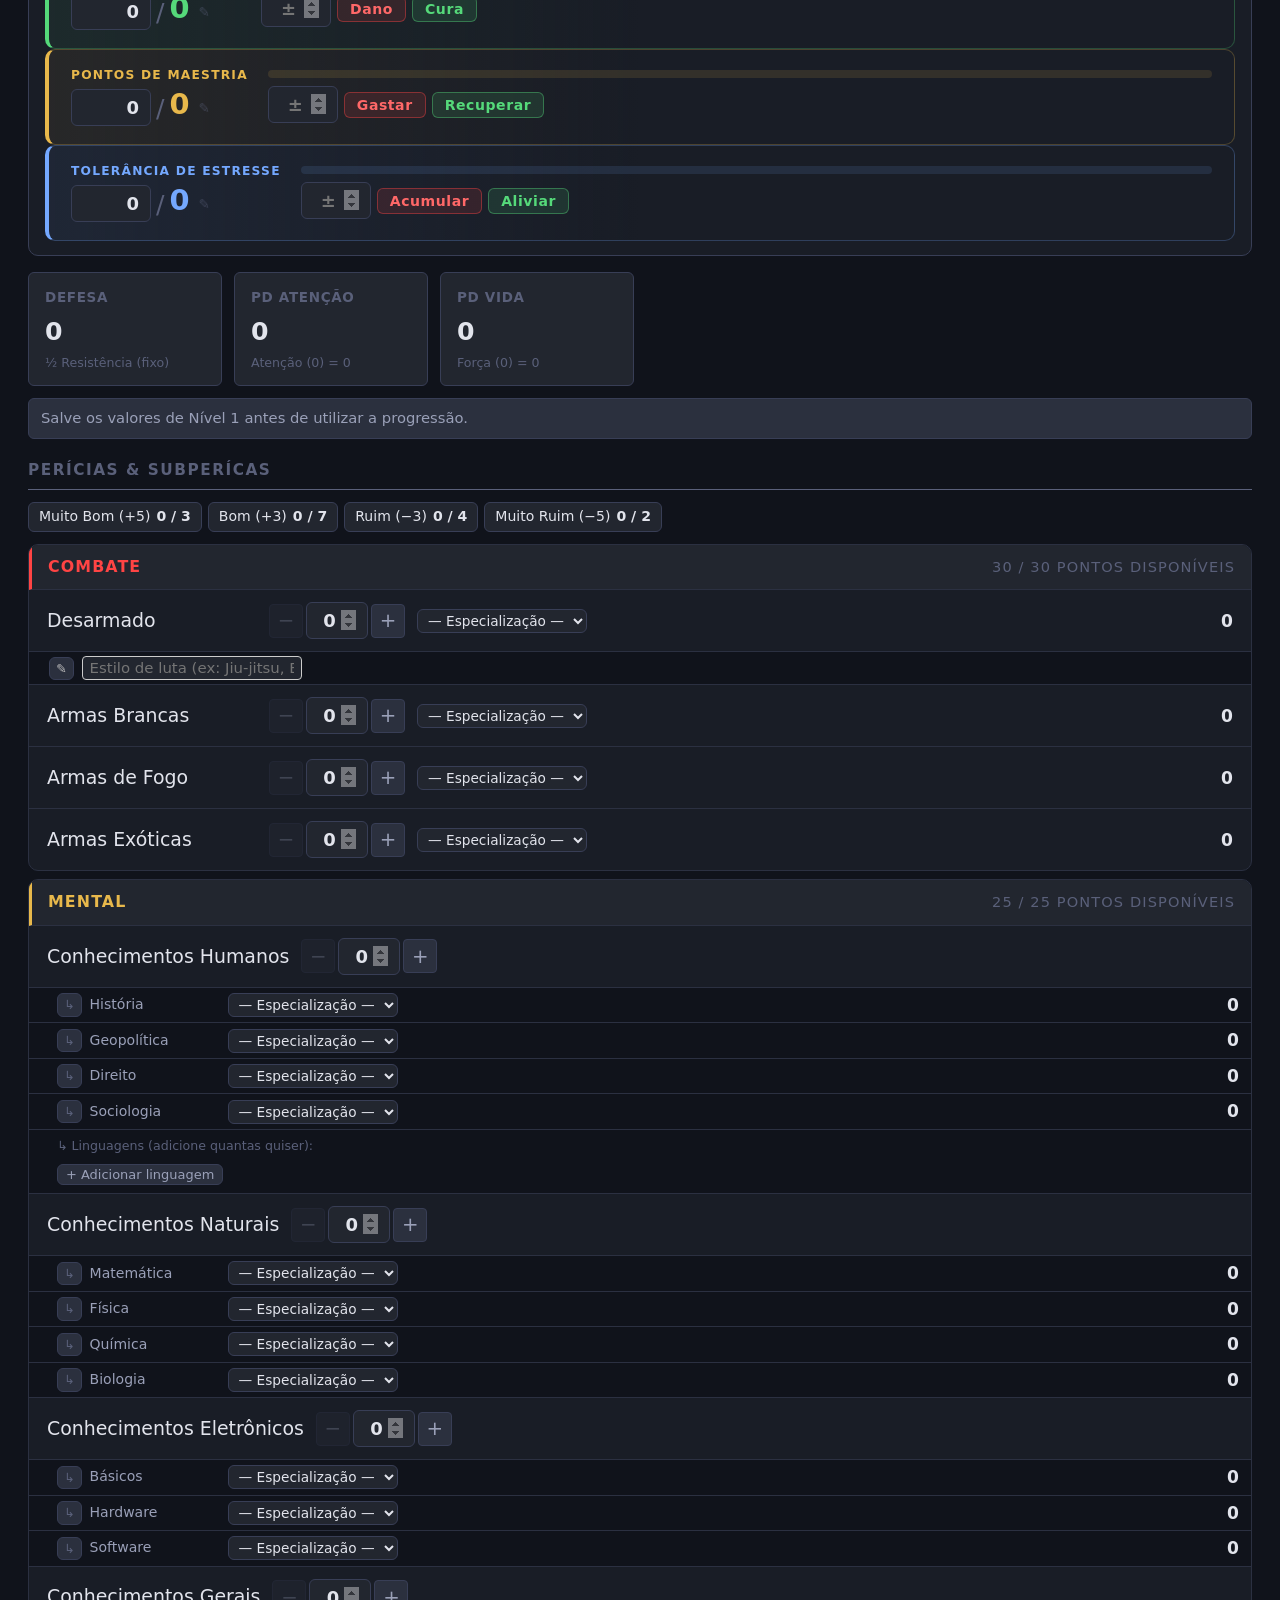
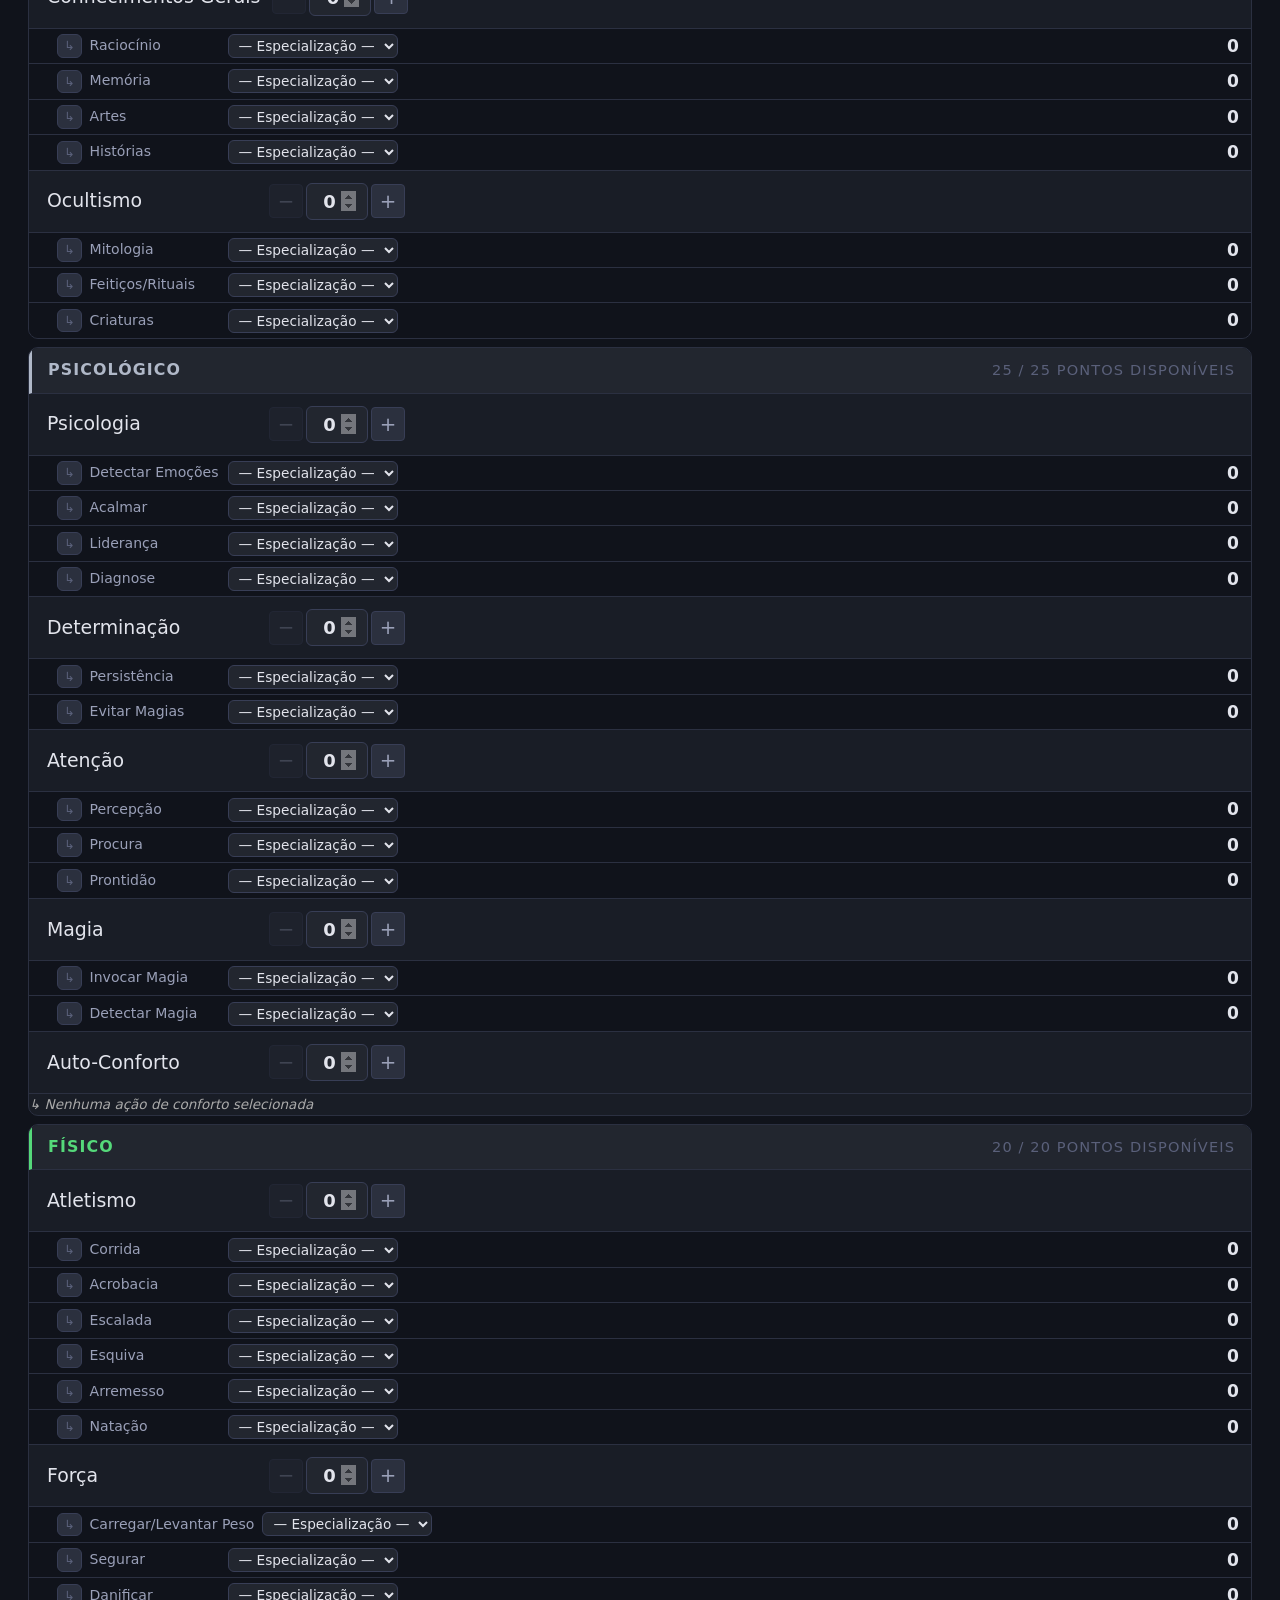
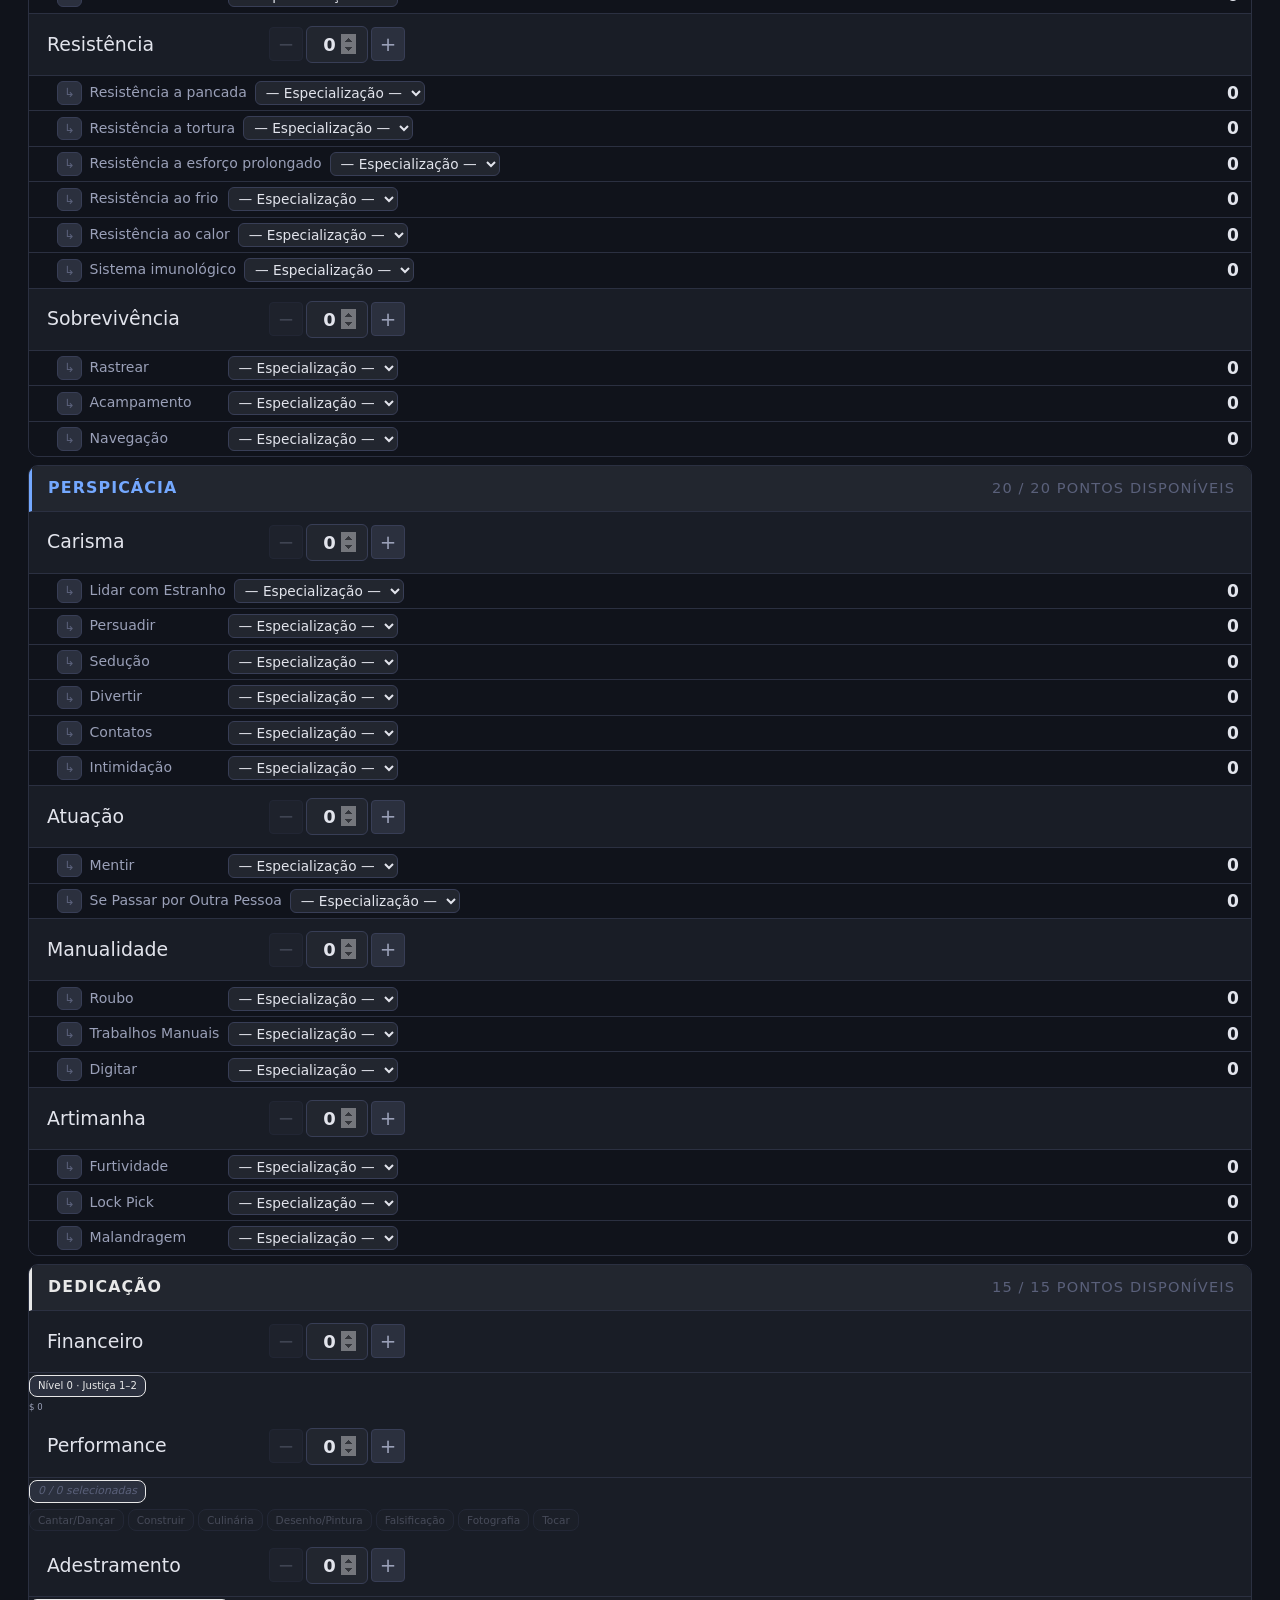
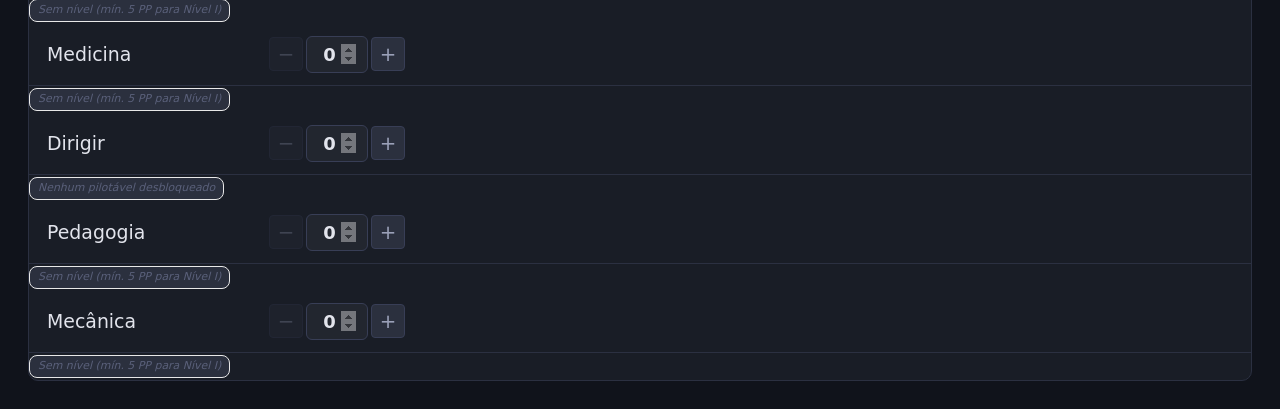
==== commit 921bf9db: "Add files via upload" ====
--- a/index.html
+++ b/index.html
@@ -4,1853 +4,8 @@
   <meta charset="UTF-8">
   <meta name="viewport" content="width=device-width, initial-scale=1.0">
   <title>Instigo</title>
-  <style>
-/* ════════════════════════════════════════════════════════
-   FICHA RPG — Dark Theme com cores por Atributo
-   Poder:    #ff0000   Conhecimento:  #f1d394
-   Vida:     #55d97a   Perspi:  #5583d9
-   Desespero:#888888   Dedic:   #dcdcdc
-════════════════════════════════════════════════════════ */
-
-/* ── Variáveis & Reset ── */
-*, *::before, *::after { box-sizing: border-box; margin: 0; padding: 0; }
-
-:root {
-  --bg:        #111318;
-  --bg2:       #1c1f26;
-  --bg3:       #252830;
-  --bg4:       #2e3240;
-  --border:    #2e3240;
-  --border2:   #3d4258;
-  --text:      #e2e4ec;
-  --text2:     #9aa0b8;
-  --text3:     #5a607a;
-  --yellow:    #f1d394; /* only for atrib color, NOT for text */
-  --green:     #55d97a;
-  --red:       #ff5555;
-  --accent:    #5583d9;
-  --accent2:   #3a5ea8;
-  --r:         6px;
-  --r2:        10px;
-  --r3:        14px;
-  /* Atributos */
-  --c-poder:        #ff4444;
-  --c-conhecimento: #e8b84b;
-  --c-vida:         #55d97a;
-  --c-prazer:       #74a8ff;
-  --c-desespero:    #b0b8c8;
-  --c-justica:      #e8e8e8;
-  /* Rudimento shadow glow */
-  --glow-poder:       0 0 12px rgba(255,68,68,.25);
-  --glow-conhecimento:0 0 12px rgba(232,184,75,.25);
-  --glow-vida:        0 0 12px rgba(85,217,122,.2);
-  --glow-prazer:      0 0 12px rgba(116,168,255,.25);
-  --glow-desespero:   0 0 8px  rgba(176,184,200,.2);
-  --glow-justica:     0 0 12px rgba(232,232,232,.15);
-}
-
-body {
-  background: var(--bg);
-  color: var(--text);
-  font-family: 'Segoe UI', system-ui, -apple-system, sans-serif;
-  font-size: 18px;
-  line-height: 1.55;
-  padding: 0 28px 20px;
-  max-width: 1400px;
-  margin: 0 auto;
-}
-
-h1 {
-  font-size: 1.7em;
-  color: var(--text);
-  padding: 20px 0 12px;
-  letter-spacing: .08em;
-  text-transform: uppercase;
-  border-bottom: 1px solid var(--border2);
-  margin-bottom: 0;
-  
-}
-h2 {
-  font-size: .85em;
-  color: var(--text3);
-  text-transform: uppercase;
-  letter-spacing: .1em;
-  border-bottom: 1px solid var(--border);
-  padding-bottom: 6px;
-  margin: 20px 0 12px;
-}
-h3 {
-  font-size: .82em;
-  color: var(--text2);
-  text-transform: uppercase;
-  letter-spacing: .06em;
-  margin-bottom: 8px;
-}
-
-input[type=text], input[type=number], select, textarea {
-  background: var(--bg3);
-  color: var(--text);
-  border: 1px solid var(--border2);
-  border-radius: var(--r);
-  padding: 7px 11px;
-  font-family: inherit;
-  font-size: inherit;
-  transition: border-color .15s;
-}
-input:focus, select:focus, textarea:focus {
-  outline: none;
-  border-color: var(--accent);
-  box-shadow: 0 0 0 2px rgba(85,131,217,.15);
-}
-/* ── Buttons — base dark theme ── */
-button {
-  font-family: inherit;
-  cursor: pointer;
-  background: var(--bg4);
-  color: var(--text2);
-  border: 1px solid var(--border2);
-  border-radius: var(--r);
-  padding: 7px 16px;
-  font-size: .88em;
-  transition: background .12s, border-color .12s, color .12s;
-}
-button:hover:not(:disabled) {
-  background: var(--border2);
-  color: var(--text);
-  border-color: var(--text3);
-}
-button:disabled { opacity: .4; cursor: not-allowed; }
-
-/* Variant: primary action */
-.btn-primary, .btn-confirmar, .hab-btn-confirmar,
-.btn-salvar-feitico, .upar-btn-confirmar,
-.escolha-confirm, .nivel-fase-avancar,
-.feiticos-add-btn, .inv-add-btn, .hab-form button[onclick*="confirmar"],
-#btn-salvar-n1 {
-  background: var(--accent2);
-  color: #fff;
-  border-color: var(--accent);
-  font-weight: 600;
-}
-.btn-primary:hover:not(:disabled), .btn-confirmar:hover:not(:disabled),
-.hab-btn-confirmar:hover:not(:disabled), .btn-salvar-feitico:hover:not(:disabled),
-.upar-btn-confirmar:hover:not(:disabled), .escolha-confirm:hover:not(:disabled),
-.nivel-fase-avancar:hover:not(:disabled), .feiticos-add-btn:hover:not(:disabled),
-.inv-add-btn:hover:not(:disabled), #btn-salvar-n1:hover:not(:disabled) {
-  background: var(--accent);
-  border-color: var(--accent);
-}
-
-/* Variant: green confirm */
-.btn-salvar-feitico, .upar-btn-confirmar,
-.hab-btn-confirmar, .cat-hab-sel-btn:not(:disabled),
-button[onclick*="confirmarUpagem"], button[onclick*="confirmarHab"],
-button[onclick*="salvarFeitico"] {
-  background: #1c3d20;
-  color: var(--green);
-  border-color: #2a6e30;
-}
-.btn-salvar-feitico:hover:not(:disabled),
-.upar-btn-confirmar:hover:not(:disabled),
-.hab-btn-confirmar:hover:not(:disabled) {
-  background: #2a5a2e;
-  border-color: var(--green);
-}
-
-/* Variant: cancel/secondary */
-.btn-cancelar-feitico, .escolha-desfazer,
-button[onclick*="fechar"], button[onclick*="Fechar"],
-.calc-modal-close, .upar-close, .feitico-modal h4 button {
-  background: transparent;
-  color: var(--text3);
-  border-color: transparent;
-}
-.btn-cancelar-feitico:hover, .escolha-desfazer:hover,
-.calc-modal-close:hover, .upar-close:hover {
-  color: var(--text);
-  background: var(--bg4);
-  border-color: var(--border2);
-}
-
-/* Variant: danger/remove */
-.hab-item-remove, .inv-item-del, .feitico-btn-del,
-button[onclick*="remover"], button[onclick*="Remover"] {
-  background: transparent;
-  color: var(--red);
-  border-color: transparent;
-}
-.hab-item-remove:hover, .inv-item-del:hover, .feitico-btn-del:hover {
-  background: rgba(255,85,85,.1);
-  border-color: var(--red);
-}
-
-/* Variant: edit/info */
-.feitico-btn-edit {
-  background: var(--accent2);
-  color: #fff;
-  border-color: var(--accent);
-}
-.feitico-btn-edit:hover { background: var(--accent); }
-
-/* Small add buttons */
-.feitico-add-dado-btn, button[onclick*="adicionarDado"],
-button[onclick*="AdicionarFonte"], button[onclick*="addHabFonte"],
-.calc-btn-hab {
-  background: var(--bg4);
-  color: var(--text2);
-  border-color: var(--border2);
-  padding: 3px 9px;
-  font-size: .78em;
-}
-.feitico-add-dado-btn:hover, .calc-btn-hab:hover {
-  background: var(--border2);
-  color: var(--text);
-}
-
-/* Upar nivel button */
-button[onclick*="abrirPopupNivel"] {
-  background: var(--accent2);
-  color: #fff;
-  border-color: var(--accent);
-  font-size: .8em;
-  padding: 3px 10px;
-}
-button[onclick*="abrirPopupNivel"]:hover { background: var(--accent); }
-
-/* × close chips */
-.calc-hab-chip button, .remHabFonte,
-button[onclick*="remHabFonte"], button[onclick*="feiticoRemoverFonte"],
-button[onclick*="armaRemoverDado"], button[onclick*="invRemover"] {
-  background: transparent;
-  border: none;
-  color: var(--red);
-  padding: 0 3px;
-  font-size: 1em;
-}
-
-/* Atrib buttons (+ / −) */
-.atributo-valor button {
-  width: 24px; height: 24px;
-  background: var(--bg4);
-  border: 1px solid var(--border2);
-  border-radius: var(--r);
-  color: var(--text2);
-  padding: 0;
-  display: flex; align-items: center; justify-content: center;
-  font-size: .95em;
-}
-.atributo-valor button:hover:not(:disabled) {
-  background: var(--accent2);
-  color: #fff;
-  border-color: var(--accent);
-}
-
-/* Pericia ctrl buttons */
-.pericia-ctrl button {
-  width: 22px; height: 22px;
-  background: var(--bg4);
-  border: 1px solid var(--border2);
-  border-radius: 3px;
-  color: var(--text2);
-  padding: 0;
-  display: flex; align-items: center; justify-content: center;
-  font-size: .9em;
-}
-.pericia-ctrl button:hover:not(:disabled) {
-  background: var(--accent2);
-  color: #fff;
-  border-color: var(--accent);
-}
-.pericia-ctrl button[id^="pmais-prog"], .pericia-ctrl button[id^="pmenos-prog"] {
-  background: rgba(85,131,217,.15);
-  border-color: var(--accent2);
-  color: var(--accent);
-}
-.pericia-ctrl button[id^="pmais-prog"]:hover, .pericia-ctrl button[id^="pmenos-prog"]:hover {
-  background: var(--accent2);
-  color: #fff;
-}
-
-/* Upar PP controls */
-.upar-pp-row button {
-  width: 24px; height: 24px;
-  background: var(--bg4);
-  border: 1px solid var(--border2);
-  border-radius: var(--r);
-  color: var(--text2);
-  padding: 0;
-}
-.upar-pp-row button:hover:not(:disabled) {
-  background: var(--accent2);
-  color: #fff;
-}
-
-/* Calc roll button */
-.calc-btn {
-  background: #1c3d20;
-  color: var(--green);
-  border-color: #2a6e30;
-  font-weight: 700;
-  padding: 6px 16px;
-}
-.calc-btn:hover:not(:disabled) {
-  background: #2a5a2e;
-  border-color: var(--green);
-  color: #fff;
-}
-
-/* Remover source × inline */
-.hab-pp-pericia-row button, .feitico-fonte-linha button {
-  background: transparent;
-  border: none;
-  color: var(--red);
-  padding: 0 4px;
-  font-size: 1em;
-}
-
-
-/* Scrollbar */
-::-webkit-scrollbar { width: 6px; height: 6px; }
-::-webkit-scrollbar-track { background: var(--bg); }
-::-webkit-scrollbar-thumb { background: var(--border2); border-radius: 3px; }
-::-webkit-scrollbar-thumb:hover { background: var(--text3); }
-
-/* ── Abas ── */
-.abas-nav {
-  display: flex;
-  gap: 2px;
-  margin: 8px 0 0;
-  border-bottom: 1px solid var(--border2);
-  position: sticky;
-  top: 0;
-  background: var(--bg);
-  z-index: 200;
-  padding-top: 6px;
-  backdrop-filter: blur(8px);
-}
-.aba-btn {
-  padding: 8px 22px;
-  background: transparent;
-  border: 1px solid transparent;
-  border-bottom: none;
-  border-radius: var(--r) var(--r) 0 0;
-  color: var(--text3);
-  font-size: .82em;
-  font-weight: 600;
-  letter-spacing: .04em;
-  transition: color .15s, background .15s;
-  margin-bottom: -1px;
-}
-.aba-btn:hover { color: var(--text2); background: var(--bg3); }
-.aba-btn.active {
-  background: var(--bg2);
-  color: var(--text);
-  border-color: var(--border2);
-  border-bottom-color: var(--bg2);
-  text-shadow: 0 0 8px rgba(241,211,148,.4);
-}
-.aba-panel { display: none; padding: 20px 0 0; }
-.aba-panel.active { display: block; }
-
-/* ── Personagem Topo ── */
-.personagem-topo {
-  display: grid;
-  grid-template-columns: 1fr auto;
-  gap: 20px;
-  align-items: start;
-  margin-bottom: 20px;
-  background: var(--bg2);
-  border: 1px solid var(--border2);
-  border-radius: var(--r2);
-  padding: 18px 20px;
-}
-@media (max-width: 540px) {
-  .personagem-topo { grid-template-columns: 1fr; }
-  .personagem-imagem-box { flex-direction: row; align-items: center; gap: 14px; }
-  .personagem-imagem-cont { width: 90px; height: 120px; }
-}
-.personagem-dados {
-  display: flex;
-  flex-direction: column;
-  gap: 10px;
-  min-width: 0;
-}
-.dado-pessoal-row {
-  display: flex;
-  align-items: center;
-  gap: 10px;
-}
-.dado-pessoal-row label {
-  font-size: .68em;
-  color: var(--text3);
-  font-weight: 700;
-  text-transform: uppercase;
-  letter-spacing: .07em;
-  min-width: 74px;
-  flex-shrink: 0;
-}
-.dado-pessoal-row input {
-  flex: 1;
-  background: var(--bg3);
-  border: 1px solid var(--border2);
-  border-radius: var(--r);
-  padding: 5px 10px;
-  font-size: .9em;
-  color: var(--text);
-  min-width: 0;
-}
-.dado-pessoal-row input:focus { border-color: var(--rud-prim); box-shadow: 0 0 0 2px var(--rud-prim-glow); }
-
-/* Stats rápidos */
-.personagem-stats-rapidos {
-  display: flex;
-  flex-wrap: wrap;
-  gap: 5px;
-  margin-top: 8px;
-  padding-top: 10px;
-  border-top: 1px solid var(--border);
-}
-.stat-rapido {
-  display: flex;
-  flex-direction: column;
-  align-items: center;
-  background: var(--bg3);
-  border: 1px solid var(--border2);
-  border-radius: var(--r);
-  padding: 10px 18px;
-  min-width: 80px;
-  transition: border-color .15s, box-shadow .15s;
-}
-.stat-rapido:hover { border-color: var(--rud-prim); box-shadow: 0 0 6px var(--rud-prim-glow); }
-.stat-rapido-label {
-  font-size: .68em;
-  color: var(--text3);
-  text-transform: uppercase;
-  font-weight: 700;
-  letter-spacing: .06em;
-  margin-bottom: 1px;
-}
-.stat-rapido-val {
-  font-size: 1.4em;
-  font-weight: 700;
-  color: var(--rud-prim);
-  line-height: 1.25;
-}
-
-/* Imagem personagem */
-.personagem-imagem-box {
-  display: flex;
-  flex-direction: column;
-  align-items: center;
-  gap: 6px;
-  flex-shrink: 0;
-}
-.personagem-imagem-cont {
-  width: 150px;
-  height: 200px;
-  border: 2px dashed var(--border2);
-  border-radius: var(--r2);
-  cursor: pointer;
-  display: flex;
-  flex-direction: column;
-  align-items: center;
-  justify-content: center;
-  color: var(--text3);
-  font-size: .78em;
-  text-align: center;
-  line-height: 1.7;
-  overflow: hidden;
-  background: var(--bg3);
-  transition: border-color .2s, box-shadow .2s;
-  padding: 12px;
-  position: relative;
-}
-.personagem-imagem-cont:hover {
-  border-color: var(--rud-prim);
-  box-shadow: 0 0 14px var(--rud-prim-glow);
-}
-.personagem-imagem-cont:hover::after {
-  content: 'Trocar imagem';
-  position: absolute;
-  bottom: 0; left: 0; right: 0;
-  background: rgba(0,0,0,.7);
-  color: var(--rud-prim);
-  font-size: .72em;
-  padding: 4px;
-  font-weight: 700;
-  text-align: center;
-}
-.personagem-imagem-cont img {
-  width: 100%; height: 100%;
-  object-fit: cover;
-  border-radius: calc(var(--r2) - 2px);
-  display: block;
-}
-.personagem-imagem-box > button {
-  font-size: .68em;
-  color: var(--text3);
-  background: none;
-  border: none;
-  padding: 2px 6px;
-  transition: color .12s;
-}
-.personagem-imagem-box > button:hover { color: var(--red); }
-
-/* ── Atributos ── */
-.pontos-info {
-  font-size: .82em;
-  color: var(--text2);
-  margin-bottom: 10px;
-  padding: 6px 12px;
-  background: var(--bg3);
-  border: 1px solid var(--border);
-  border-radius: var(--r);
-}
-.pontos-info span { font-weight: 700; color: var(--text); }
-
-.atributos { display: flex; flex-wrap: wrap; gap: 10px; }
-
-.atributo-bloco {
-  position: relative;
-  background: var(--bg2);
-  border: 1px solid var(--border2);
-  border-radius: var(--r2);
-  padding: 16px 18px;
-  flex: 1;
-  min-width: 180px;
-  transition: border-color .2s, box-shadow .2s;
-}
-
-/* Color accent per atrib via data-nome */
-.atributo-bloco[data-nome="Poder"]     { border-top: 2px solid var(--c-poder); }
-.atributo-bloco[data-nome="Conhecimento"]      { border-top: 2px solid var(--c-conhecimento); }
-.atributo-bloco[data-nome="Vida"]      { border-top: 2px solid var(--c-vida); }
-.atributo-bloco[data-nome="Prazer"] { border-top: 2px solid var(--c-prazer); }
-.atributo-bloco[data-nome="Desespero"] { border-top: 2px solid var(--c-desespero); }
-.atributo-bloco[data-nome="Justiça"]   { border-top: 2px solid var(--c-justica); }
-
-.atributo-bloco[data-nome="Poder"]:hover     { box-shadow: var(--glow-poder); border-color: var(--c-poder); }
-.atributo-bloco[data-nome="Conhecimento"]:hover      { box-shadow: var(--glow-conhecimento); border-color: var(--c-conhecimento); }
-.atributo-bloco[data-nome="Vida"]:hover      { box-shadow: var(--glow-vida); border-color: var(--c-vida); }
-.atributo-bloco[data-nome="Prazer"]:hover { box-shadow: var(--glow-prazer); border-color: var(--c-prazer); }
-.atributo-bloco[data-nome="Desespero"]:hover { box-shadow: var(--glow-desespero); border-color: var(--c-desespero); }
-.atributo-bloco[data-nome="Justiça"]:hover   { box-shadow: var(--glow-justica); border-color: var(--c-justica); }
-
-.atributo-header {
-  display: flex;
-  align-items: center;
-  gap: 8px;
-  flex-wrap: wrap;
-}
-.atributo-nome {
-  font-weight: 700;
-  font-size: .88em;
-  text-transform: uppercase;
-  letter-spacing: .06em;
-  flex: 1;
-  color: var(--text2);
-}
-.atributo-bloco[data-nome="Poder"]     .atributo-nome { color: var(--c-poder); }
-.atributo-bloco[data-nome="Conhecimento"]      .atributo-nome { color: var(--c-conhecimento); }
-.atributo-bloco[data-nome="Vida"]      .atributo-nome { color: var(--c-vida); }
-.atributo-bloco[data-nome="Prazer"] .atributo-nome { color: var(--c-prazer); }
-.atributo-bloco[data-nome="Desespero"] .atributo-nome { color: var(--c-desespero); }
-.atributo-bloco[data-nome="Justiça"]   .atributo-nome { color: var(--c-justica); }
-
-.atributo-valor { display: flex; align-items: center; gap: 4px; }
-.atributo-valor button {
-  width: 24px; height: 24px;
-  background: var(--bg4);
-  border: 1px solid var(--border2);
-  color: var(--text2);
-  border-radius: var(--r);
-  font-size: 1em;
-  transition: background .12s, color .12s;
-}
-.atributo-valor button:hover { background: var(--border2); color: var(--text); }
-.atributo-valor button:disabled { opacity: .3; cursor: not-allowed; }
-.valor {
-  min-width: 28px;
-  text-align: center;
-  font-weight: 700;
-  font-size: 1.1em;
-  color: var(--text);
-}
-.atributo-rank {
-  font-size: .72em;
-  color: var(--text3);
-}
-.atrib-total {
-  font-size: .75em;
-  color: var(--accent);
-}
-.drag-handle {
-  color: var(--text3);
-  cursor: grab;
-  font-size: .9em;
-  padding: 0 2px;
-  user-select: none;
-}
-
-/* ── Informações calculadas ── */
-.info-calculadas {
-  background: var(--bg2);
-  border: 1px solid var(--border);
-  border-radius: var(--r2);
-  padding: 14px 16px;
-  margin-bottom: 16px;
-}
-.info-select-row {
-  display: flex;
-  align-items: center;
-  gap: 8px;
-  font-size: .85em;
-  color: var(--text2);
-  flex-wrap: wrap;
-}
-.info-select-row select { font-size: .85em; }
-
-.info-grid {
-  display: grid;
-  grid-template-columns: repeat(auto-fill, minmax(175px,1fr));
-  gap: 12px;
-  margin: 12px 0;
-}
-.info-stat-box {
-  background: var(--bg3);
-  border: 1px solid var(--border2);
-  border-radius: var(--r);
-  padding: 14px 16px;
-}
-.info-stat-label {
-  font-size: .75em;
-  color: var(--text3);
-  text-transform: uppercase;
-  letter-spacing: .05em;
-  font-weight: 700;
-  margin-bottom: 4px;
-}
-.info-stat-row { display: flex; align-items: center; gap: 4px; }
-.info-stat-atual input {
-  width: 66px;
-  background: var(--bg4);
-  border: 1px solid var(--border2);
-  color: var(--text);
-  font-size: 1.1em;
-  font-weight: 700;
-  text-align: center;
-  border-radius: var(--r);
-}
-.info-stat-sep { color: var(--text3); }
-.info-stat-max { font-size: 1.5em; font-weight: 700; color: var(--text); }
-.info-stat-max-label { font-size: .7em; color: var(--text3); margin-left: 2px; }
-.info-stat-detalhe { font-size: .68em; color: var(--text3); margin-top: 3px; }
-
-#btn-salvar-n1 {
-  padding: 5px 14px;
-  background: #1a3a14;
-  color: var(--green);
-  border: 1px solid var(--green);
-  border-radius: var(--r);
-  font-weight: 700;
-  font-size: .85em;
-  margin-top: 6px;
-  transition: background .15s;
-}
-#btn-salvar-n1:hover { background: #2a5a1e; }
-#n1-status { color: var(--text3); font-size: .78em; margin-left: 8px; }
-
-.info-bloqueada-aviso {
-  background: var(--bg4);
-  border: 1px solid var(--border2);
-  border-radius: var(--r);
-  padding: 8px 12px;
-  font-size: .82em;
-  color: var(--text2);
-  margin: 8px 0;
-}
-
-.info-pp-prog {
-  background: var(--bg3);
-  border: 1px solid var(--border2);
-  border-radius: var(--r);
-  padding: 10px 12px;
-  margin-top: 8px;
-}
-.info-pp-prog-titulo {
-  font-size: .7em;
-  font-weight: 700;
-  text-transform: uppercase;
-  letter-spacing: .05em;
-  color: var(--text3);
-  margin-bottom: 6px;
-}
-.info-pp-pool {
-  display: flex;
-  flex-wrap: wrap;
-  gap: 6px 18px;
-  font-size: .83em;
-  color: var(--text2);
-}
-.info-pp-pool b { color: var(--text); }
-
-.info-pa-box {
-  background: var(--bg3);
-  border: 1px solid var(--border2);
-  border-radius: var(--r);
-  padding: 10px 12px;
-  margin-top: 8px;
-}
-.info-pa-titulo { font-size: .7em; font-weight: 700; text-transform: uppercase; letter-spacing: .05em; color: var(--text3); margin-bottom: 6px; }
-.info-pa-atrib-row, .pa-row {
-  display: flex;
-  align-items: center;
-  gap: 8px;
-  font-size: .83em;
-  color: var(--text2);
-  margin-bottom: 4px;
-  flex-wrap: wrap;
-}
-.info-pa-atrib-row input, .pa-row input {
-  width: 44px;
-  background: var(--bg4);
-  border-color: var(--border2);
-  color: var(--text);
-  text-align: center;
-}
-.pa-reg-item { font-size: .82em; color: var(--text2); margin-bottom: 3px; }
-
-/* ── Perícias ── */
-.espec-resumo { display: flex; flex-wrap: wrap; gap: 6px; margin-bottom: 12px; }
-.espec-resumo-item {
-  display: flex;
-  align-items: center;
-  gap: 6px;
-  background: var(--bg3);
-  border: 1px solid var(--border2);
-  border-radius: var(--r);
-  padding: 3px 10px;
-  font-size: .78em;
-}
-.espec-resumo-label { color: var(--text3); }
-.espec-count { font-weight: 700; color: var(--text); }
-
-/* Grupo de perícia por atributo */
-.pericia-grupo {
-  background: var(--bg2);
-  border: 1px solid var(--border);
-  border-radius: var(--r2);
-  margin-bottom: 8px;
-  overflow: hidden;
-}
-.pericia-grupo-titulo {
-  padding: 10px 16px;
-  background: var(--bg3);
-  font-size: .88em;
-  font-weight: 700;
-  text-transform: uppercase;
-  letter-spacing: .07em;
-  display: flex;
-  align-items: center;
-  justify-content: space-between;
-  border-bottom: 1px solid var(--border);
-  color: var(--text2);
-}
-
-/* Cor do título do grupo por atributo */
-.pericia-grupo[data-atrib="Poder"]     .pericia-grupo-titulo { color: var(--c-poder); border-left: 3px solid var(--c-poder); }
-.pericia-grupo[data-atrib="Conhecimento"]      .pericia-grupo-titulo { color: var(--c-conhecimento); border-left: 3px solid var(--c-conhecimento); }
-.pericia-grupo[data-atrib="Vida"]      .pericia-grupo-titulo { color: var(--c-vida); border-left: 3px solid var(--c-vida); }
-.pericia-grupo[data-atrib="Prazer"] .pericia-grupo-titulo { color: var(--c-prazer); border-left: 3px solid var(--c-prazer); }
-.pericia-grupo[data-atrib="Desespero"] .pericia-grupo-titulo { color: var(--c-desespero); border-left: 3px solid var(--c-desespero); }
-.pericia-grupo[data-atrib="Justiça"]   .pericia-grupo-titulo { color: var(--c-justica); border-left: 3px solid var(--c-justica); }
-
-.pericia-grupo-pontos { font-size: .92em; font-weight: 400; color: var(--text3); }
-
-.pericia-linha {
-  display: flex;
-  align-items: center;
-  gap: 12px;
-  padding: 12px 18px;
-  border-bottom: 1px solid var(--border);
-  flex-wrap: wrap;
-}
-.pericia-linha:last-child { border-bottom: none; }
-.pericia-nome { min-width: 210px; font-size: 1.05em; color: var(--text); flex-shrink: 0; }
-.pericia-ctrl { display: flex; align-items: center; gap: 3px; }
-.pericia-ctrl button {
-  width: 34px; height: 34px;
-  background: var(--bg4);
-  border: 1px solid var(--border2);
-  color: var(--text2);
-  border-radius: 4px;
-  font-size: 1.1em;
-  transition: background .1s;
-}
-.pericia-ctrl button:hover { background: var(--border2); color: var(--text); }
-.pericia-ctrl button:disabled { opacity: .3; cursor: not-allowed; }
-.pval { min-width: 26px; text-align: center; font-weight: 700; }
-.pval-input {
-  width: 62px;
-  text-align: center;
-  font-weight: 700;
-  font-size: 1.05em;
-  background: var(--bg4);
-  border: 1px solid var(--border2);
-  color: var(--text);
-  border-radius: 4px;
-  padding: 5px 6px;
-  -moz-appearance: textfield;
-}
-.pval-input::-webkit-inner-spin-button,
-.pval-input::-webkit-outer-spin-button { opacity: .4; }
-.pval-input:focus { border-color: var(--accent); }
-.pval-hab-badge {
-  font-size: .68em;
-  font-weight: 700;
-  color: #000;
-  background: var(--yellow);
-  border-radius: 8px;
-  padding: 1px 6px;
-  white-space: nowrap;
-}
-
-/* Subperícas */
-.subpericia-linha {
-  display: flex;
-  align-items: center;
-  gap: 8px;
-  padding: 4px 12px 4px 28px;
-  border-bottom: 1px solid var(--border);
-  flex-wrap: wrap;
-  background: var(--bg);
-}
-.subpericia-linha:last-child { border-bottom: none; }
-.subpericia-nome { min-width: 130px; font-size: .78em; color: var(--text2); }
-.subpericia-tag {
-  font-size: .7em;
-  padding: 1px 6px;
-  border-radius: 6px;
-  background: var(--bg4);
-  border: 1px solid var(--border2);
-  color: var(--text3);
-}
-.espec-select {
-  padding: 2px 6px;
-  font-size: .76em;
-  background: var(--bg3);
-  color: var(--text);
-  border: 1px solid var(--border2);
-  border-radius: var(--r);
-}
-.espec-select.val-mb { border-color: #ffd700; color: #ffd700; }
-.espec-select.val-b  { border-color: var(--green); color: var(--green); }
-.espec-select.val-r  { border-color: #ff9944; color: #ff9944; }
-.espec-select.val-mr { border-color: var(--red); color: var(--red); }
-.espec-modificador { font-size: .78em; font-weight: 700; min-width: 28px; }
-.mod-pos { color: var(--green); }
-.mod-neg { color: var(--red); }
-
-/* Subperícas livres */
-.sub-livre-bloco { padding: 6px 12px 6px 28px; background: var(--bg); border-bottom: 1px solid var(--border); }
-.sub-livre-titulo { font-size: .7em; color: var(--text3); margin-bottom: 4px; }
-.sub-livre-lista { display: flex; flex-direction: column; gap: 4px; }
-.sub-livre-row { display: flex; align-items: center; gap: 6px; flex-wrap: wrap; }
-.sub-livre-row input[type=text] { font-size: .8em; background: var(--bg3); color: var(--text); border-color: var(--border2); }
-.btn-add-sub, .sub-livre-add {
-  font-size: .72em;
-  padding: 2px 8px;
-  background: var(--bg4);
-  border: 1px solid var(--border2);
-  color: var(--text2);
-  border-radius: var(--r);
-}
-.btn-add-sub:hover, .sub-livre-add:hover { border-color: var(--accent); color: var(--text); }
-.btn-remover, .sub-livre-del {
-  background: none;
-  border: none;
-  color: var(--text3);
-  font-size: 1em;
-  padding: 0 4px;
-}
-.btn-remover:hover, .sub-livre-del:hover { color: var(--red); }
-
-/* Justiça */
-.justica-bloco { padding: 8px 12px; }
-.ded-nivel-badge {
-  display: inline-block;
-  font-size: .72em;
-  padding: 2px 8px;
-  background: var(--bg4);
-  border: 1px solid var(--c-justica);
-  color: var(--c-justica);
-  border-radius: 8px;
-  margin: 2px 0;
-}
-.ded-prox { font-size: .7em; color: var(--text3); margin-top: 3px; }
-.ded-exemplos { font-size: .88em; color: var(--text3); }
-.ded-hab { font-size: .76em; color: var(--green); }
-.ded-extra, .ded-recursos, .ded-subs-espec, .ded-valor-fin { font-size: .78em; color: var(--text2); }
-.ded-vazio { font-size: .78em; color: var(--text3); font-style: italic; }
-.autoconforto-info { font-size: .75em; color: var(--text3); }
-.ded-perf-checkboxes { display: flex; flex-wrap: wrap; gap: 4px; margin: 4px 0; }
-.perf-checkbox-label {
-  font-size: .75em;
-  padding: 2px 8px;
-  border: 1px solid var(--border2);
-  border-radius: 8px;
-  cursor: pointer;
-  color: var(--text2);
-  background: var(--bg3);
-  transition: border-color .12s, color .12s;
-}
-.perf-checkbox-label.perf-sel { border-color: var(--c-justica); color: var(--c-justica); }
-.perf-checkbox-label.perf-bloq { opacity: .35; cursor: not-allowed; }
-.perf-checkbox-label input { display: none; }
-
-/* ── Progressão ── */
-.progressao-section { margin-top: 0; }
-#prog-aviso-box {
-  padding: 8px 12px;
-  border-radius: var(--r);
-  font-size: .83em;
-  border: 1px solid;
-  margin-bottom: 10px;
-  display: none;
-}
-.prog-bloco {
-  background: var(--bg2);
-  border: 1px solid var(--border);
-  border-radius: var(--r2);
-  padding: 12px 14px;
-  margin-bottom: 10px;
-}
-.rud-nivel-box { display: flex; align-items: center; gap: 6px; font-size: .88em; color: var(--text2); }
-.rud-nivel-box input {
-  width: 46px;
-  text-align: center;
-  background: var(--bg4);
-  border-color: var(--border2);
-  color: var(--text);
-  font-weight: 700;
-}
-.rud-forma-badge {
-  font-size: .75em;
-  padding: 2px 8px;
-  background: #1a3a14;
-  border: 1px solid var(--green);
-  color: var(--green);
-  border-radius: 8px;
-  margin-top: 4px;
-  display: inline-block;
-}
-
-/* Bônus conexão */
-.bc-grid { display: flex; flex-wrap: wrap; gap: 4px; margin-bottom: 6px; }
-.bc-item {
-  font-size: .76em;
-  background: var(--bg4);
-  border: 1px solid var(--border2);
-  border-radius: 8px;
-  padding: 2px 8px;
-  color: var(--text2);
-}
-.bc-dado { font-size: .76em; color: var(--text); background: var(--bg4); border: 1px solid #5a4a00; border-radius: 8px; padding: 2px 8px; }
-.bc-item-label { font-size: .76em; color: var(--text3); }
-.bc-pericia-row { display: flex; align-items: center; gap: 8px; font-size: .83em; flex-wrap: wrap; color: var(--text2); }
-.bc-ded-grid { display: flex; flex-wrap: wrap; gap: 4px 12px; }
-.bc-pericias { margin-top: 8px; border-top: 1px dashed var(--border2); padding-top: 8px; display: flex; flex-direction: column; gap: 6px; }
-.bc-ded-input { display: flex; align-items: center; gap: 5px; font-size: .82em; color: var(--text2); }
-.bc-ded-input input { width: 42px; text-align: center; background: var(--bg4); border-color: var(--border2); color: var(--text); }
-.bc-ded-input button {
-  width: 22px; height: 22px;
-  background: var(--bg4);
-  border: 1px solid var(--border2);
-  color: var(--text2);
-  border-radius: 4px;
-  font-size: .85em;
-}
-.bc-ded-input button:hover { border-color: var(--accent); color: var(--text); }
-.bc-pericia-sel { background: var(--bg3); color: var(--text); border-color: var(--border2); font-size: .83em; padding: 3px 6px; }
-
-/* PP progressão */
-.pp-prog-pericia-row {
-  display: flex;
-  align-items: center;
-  gap: 6px;
-  padding: 3px 0;
-  flex-wrap: wrap;
-  border-bottom: 1px solid var(--border);
-}
-.pp-prog-pericia-row:last-child { border-bottom: none; }
-.pp-prog-nome { min-width: 140px; font-size: .82em; color: var(--text); }
-.pp-prog-btn {
-  width: 22px; height: 22px;
-  background: var(--bg4);
-  border: 1px solid var(--accent2);
-  color: var(--accent);
-  border-radius: 4px;
-  font-size: .85em;
-}
-.pp-prog-btn:hover { background: var(--accent2); color: #fff; }
-.pp-prog-btn:disabled { opacity: .3; cursor: not-allowed; }
-
-/* Escolhas de nível */
-.escolha-nivel-bloco { margin-bottom: 10px; }
-.escolha-nivel-titulo { font-size: .78em; color: var(--text3); text-transform: uppercase; font-weight: 700; margin-bottom: 6px; }
-.escolha-opcao { display: flex; align-items: center; gap: 8px; font-size: .83em; color: var(--text2); margin-bottom: 4px; cursor: pointer; }
-.escolha-opcao input[type=radio] { accent-color: var(--accent); }
-.escolha-confirm {
-  padding: 4px 12px;
-  background: var(--bg4);
-  border: 1px solid var(--accent2);
-  color: var(--accent);
-  border-radius: var(--r);
-  font-size: .8em;
-  margin-top: 6px;
-}
-.escolha-confirm:hover { background: var(--accent2); color: #fff; }
-.escolha-feita {
-  display: flex;
-  align-items: center;
-  gap: 8px;
-  font-size: .83em;
-  color: var(--green);
-  background: #111f14;
-  border: 1px solid #2a4a2a;
-  border-left: 3px solid var(--green);
-  border-radius: var(--r);
-  padding: 6px 10px;
-  flex-wrap: wrap;
-}
-.escolha-desfazer {
-  padding: 2px 8px;
-  background: none;
-  border: 1px solid #5a1a1a;
-  color: #ff6666;
-  border-radius: var(--r);
-  font-size: .75em;
-}
-.escolha-desfazer:hover { background: #2a1a1a; }
-.escolha-reg-item { font-size: .78em; color: var(--text2); margin-bottom: 3px; }
-.escolha-reg-remove { background: none; border: none; color: var(--text3); font-size: .85em; margin-left: 4px; }
-.escolha-reg-remove:hover { color: var(--red); }
-.sub-escolha { display: flex; flex-direction: column; gap: 6px; margin: 6px 0 0 16px; }
-.esc-empty { font-size: .78em; color: var(--text3); font-style: italic; }
-
-/* Fase de nível */
-.nivel-fase-box { border: 1px solid var(--border2); border-radius: var(--r); padding: 8px 12px; margin-top: 6px; background: var(--bg3); }
-.nivel-fase-titulo { font-size: .78em; font-weight: 700; color: var(--text2); margin-bottom: 5px; display: flex; align-items: center; gap: 6px; }
-.nivel-fase-badge { padding: 2px 8px; border-radius: 10px; font-size: .7em; }
-.nivel-fase-badge.ativa   { background: var(--accent2); color: #fff; }
-.nivel-fase-badge.completa { background: #1a3a14; color: var(--green); border: 1px solid #2a5a1e; }
-.nivel-fase-badge.pendente { background: var(--bg4); color: var(--text3); }
-.nivel-fase-avancar {
-  padding: 4px 12px;
-  background: #1a3a14;
-  color: var(--green);
-  border: 1px solid var(--green);
-  border-radius: var(--r);
-  font-size: .78em;
-  margin-top: 5px;
-}
-.nivel-fase-avancar:disabled { opacity: .4; cursor: not-allowed; }
-
-/* ── Arquétipos ── */
-.arquetipos-section { margin-top: 0; }
-.arq-bloco { background: var(--bg2); border: 1px solid var(--border); border-radius: var(--r2); padding: 12px 14px; margin-bottom: 10px; }
-.arq-slots { display: flex; flex-wrap: wrap; gap: 10px; }
-.arq-slot { display: flex; flex-direction: column; gap: 3px; }
-.arq-slot-label, .arq-slot label { font-size: .7em; color: var(--text3); text-transform: uppercase; letter-spacing: .04em; }
-.arq-select, .arq-slot select {
-  background: var(--bg3);
-  color: var(--text);
-  border-color: var(--border2);
-  font-size: .84em;
-  padding: 4px 8px;
-  min-width: 160px;
-}
-.arq-resumo-label { font-size: .75em; color: var(--text3); margin-bottom: 6px; }
-.arq-tabs { display: flex; flex-wrap: wrap; gap: 5px; }
-.arq-tab {
-  padding: 3px 12px;
-  background: var(--bg3);
-  border: 1px solid var(--border2);
-  border-radius: var(--r);
-  font-size: .8em;
-  color: var(--text2);
-}
-.arq-tab.vazio { opacity: .4; font-style: italic; }
-
-/* ── Habilidades ── */
-.habilidades-section { padding: 0; }
-.hab-avisos-cont { margin-bottom: 8px; }
-
-.hab-form-box {
-  background: var(--bg2);
-  border: 1px solid var(--border);
-  border-radius: var(--r2);
-  padding: 14px 16px;
-  margin-bottom: 14px;
-}
-.hab-form-row { display: flex; flex-direction: column; gap: 3px; margin-bottom: 10px; }
-.hab-form-row label { font-size: .72em; color: var(--text3); text-transform: uppercase; letter-spacing: .04em; font-weight: 700; }
-.hab-form-row input, .hab-form-row select, .hab-form-row textarea {
-  background: var(--bg3); color: var(--text); border-color: var(--border2);
-}
-.hab-form-row textarea { min-height: 60px; resize: vertical; }
-.hab-custo-badge {
-  display: inline-block;
-  font-size: .75em;
-  padding: 2px 10px;
-  border-radius: 8px;
-  font-weight: 700;
-  margin-left: 6px;
-  vertical-align: middle;
-}
-.hab-tipo-0 { background: var(--bg4); color: var(--text2); border: 1px solid var(--border2); }
-.hab-tipo-1 { background: #1a2a4a; color: var(--accent); border: 1px solid var(--accent2); }
-.hab-tipo-2 { background: #2a1a4a; color: #b09af0; border: 1px solid #5a3a9a; }
-
-/* Fontes PP habilidades */
-.hab-pp-pericia-row { display: flex; align-items: center; gap: 6px; margin-bottom: 4px; flex-wrap: wrap; }
-.hab-pp-pericia-row select { background: var(--bg3); color: var(--text); border-color: var(--border2); font-size: .83em; }
-.hab-pp-pericia-row input[type=number] { width: 50px; background: var(--bg4); color: var(--text); border-color: var(--border2); text-align: center; }
-.hab-pp-pericia-row button { background: none; border: none; color: var(--red); font-size: 1.1em; }
-.hab-pp-restante { font-size: .78em; margin-top: 3px; font-weight: 700; }
-.hab-pp-restante.ok  { color: var(--green); }
-.hab-pp-restante.err { color: var(--red); }
-
-.hab-form-btn {
-  padding: 5px 14px;
-  background: #1a2a4a;
-  color: var(--accent);
-  border: 1px solid var(--accent2);
-  border-radius: var(--r);
-  font-weight: 700;
-  font-size: .85em;
-  transition: background .15s;
-}
-.hab-form-btn:hover  { background: var(--accent2); color: #fff; }
-.hab-form-btn:disabled { opacity: .4; cursor: not-allowed; }
-
-/* Lista habilidades adquiridas */
-.hab-lista-box { display: flex; flex-direction: column; gap: 6px; }
-.hab-item {
-  background: var(--bg2);
-  border: 1px solid var(--border);
-  border-left: 2px solid var(--border2);
-  border-radius: var(--r);
-  padding: 8px 10px 8px 12px;
-  display: flex;
-  align-items: flex-start;
-  gap: 10px;
-  transition: border-color .15s;
-}
-.hab-item:hover { border-left-color: var(--accent); }
-.hab-item-info { flex: 1; }
-.hab-item-nome { font-weight: 700; font-size: .88em; color: var(--text); margin-bottom: 2px; }
-.hab-item-tipo { margin-bottom: 3px; }
-.hab-item-desc { font-size: .76em; color: var(--text2); line-height: 1.4; }
-.hab-item-fontes { font-size: .72em; color: var(--text3); margin-top: 3px; }
-.hab-item-remove {
-  background: none;
-  border: none;
-  color: var(--text3);
-  font-size: 1.1em;
-  padding: 0 2px;
-  flex-shrink: 0;
-}
-.hab-item-remove:hover { color: var(--red); }
-
-/* Catálogo */
-.catalogo-browser {
-  background: var(--bg2);
-  border: 1px solid var(--border);
-  border-radius: var(--r2);
-  padding: 12px 14px;
-  margin-top: 14px;
-}
-.cat-tabs-atrib, .cat-tabs-arq, .cat-tabs-tipo {
-  display: flex;
-  flex-wrap: wrap;
-  gap: 4px;
-  margin-bottom: 8px;
-}
-.cat-tab-atrib, .cat-tab-arq, .cat-tab-tipo {
-  padding: 3px 10px;
-  background: var(--bg3);
-  border: 1px solid var(--border2);
-  border-radius: 12px;
-  font-size: .76em;
-  color: var(--text2);
-  transition: background .12s;
-}
-.cat-tab-atrib:hover, .cat-tab-arq:hover, .cat-tab-tipo:hover { background: var(--bg4); color: var(--text); }
-.cat-tab-atrib.active { background: var(--accent2); color: #fff; border-color: var(--accent); }
-.cat-tab-arq.active   { background: #2a2a4a; color: #b09af0; border-color: #5a3a9a; }
-.cat-tab-tipo.active  { background: #1a3a14; color: var(--green); border-color: var(--green); }
-.cat-tab-tipo.vazio   { opacity: .35; }
-
-/* Atributo tab colors */
-.cat-tab-atrib[data-atrib="Poder"].active     { background: #3a0000; border-color: var(--c-poder); color: var(--c-poder); }
-.cat-tab-atrib[data-atrib="Conhecimento"].active      { background: #2e2a14; border-color: var(--c-conhecimento); color: var(--c-conhecimento); }
-.cat-tab-atrib[data-atrib="Vida"].active      { background: #0f2a18; border-color: var(--c-vida); color: var(--c-vida); }
-.cat-tab-atrib[data-atrib="Prazer"].active { background: #0f1e38; border-color: var(--c-prazer); color: var(--c-prazer); }
-.cat-tab-atrib[data-atrib="Desespero"].active { background: #1e1e1e; border-color: var(--c-desespero); color: var(--c-desespero); }
-.cat-tab-atrib[data-atrib="Justiça"].active   { background: #262626; border-color: var(--c-justica); color: var(--c-justica); }
-
-.cat-grid { display: flex; flex-direction: column; gap: 6px; max-height: 380px; overflow-y: auto; }
-.cat-hab-card {
-  background: var(--bg3);
-  border: 1px solid var(--border2);
-  border-radius: var(--r);
-  padding: 8px 10px;
-  cursor: pointer;
-  transition: border-color .12s, background .12s;
-}
-.cat-hab-card:hover { border-color: var(--accent); background: var(--bg4); }
-.cat-hab-card.cat-hab-ja { opacity: .45; border-style: dashed; cursor: default; }
-.cat-hab-nome { font-size: .84em; font-weight: 700; color: var(--text); margin-bottom: 3px; }
-.cat-hab-desc { font-size: .74em; color: var(--text2); line-height: 1.35; }
-.cat-hab-sel-btn {
-  display: none; /* shown in card hover via JS */
-  margin-top: 5px;
-  padding: 3px 10px;
-  background: var(--accent2);
-  color: #fff;
-  border: none;
-  border-radius: var(--r);
-  font-size: .76em;
-}
-.cat-hab-card:hover .cat-hab-sel-btn { display: inline-block; }
-
-/* Mini catálogo */
-.hab-cat-mini { margin-top: 6px; border: 1px solid var(--border2); border-radius: var(--r); background: var(--bg3); padding: 8px 10px; }
-.hab-cat-mini-tabs { display: flex; flex-wrap: wrap; gap: 4px; margin-bottom: 6px; }
-.hab-cat-mini-tab { padding: 2px 10px; border: 1px solid var(--border2); border-radius: 10px; font-size: .76em; background: var(--bg4); color: var(--text2); }
-.hab-cat-mini-tab.active { background: var(--accent2); color: #fff; border-color: var(--accent); }
-.hab-cat-mini-list { max-height: 220px; overflow-y: auto; display: flex; flex-direction: column; gap: 4px; }
-.hab-cat-mini-item { display: flex; align-items: flex-start; gap: 6px; padding: 5px 7px; border: 1px solid var(--border2); border-radius: var(--r); background: var(--bg2); cursor: pointer; }
-.hab-cat-mini-item:hover { border-color: var(--accent); }
-.hab-cat-mini-item input[type="radio"] { margin-top: 3px; flex-shrink: 0; accent-color: var(--accent); }
-.hab-cat-mini-item-body { flex: 1; }
-.hab-cat-mini-nome { font-size: .82em; font-weight: 700; color: var(--text); }
-.hab-cat-mini-tipo { font-size: .7em; color: var(--text3); }
-.hab-cat-mini-desc { font-size: .7em; color: var(--text3); margin-top: 2px; line-height: 1.3; max-height: 36px; overflow: hidden; }
-.hab-cat-mini-empty { font-size: .78em; color: var(--text3); font-style: italic; }
-
-/* ── Feitiços ── */
-.feiticos-section h2 { /* inherits */ }
-.feiticos-tabs { display: flex; flex-wrap: wrap; gap: 5px; margin-bottom: 10px; }
-.feiticos-tab { padding: 3px 12px; border: 1px solid var(--border2); border-radius: 12px; font-size: .78em; background: var(--bg3); color: var(--text2); }
-.feiticos-tab.active { background: var(--accent2); color: #fff; border-color: var(--accent); }
-.feiticos-lista { display: flex; flex-direction: column; gap: 8px; }
-.feitico-card { background: var(--bg2); border: 1px solid var(--border); border-radius: var(--r); padding: 10px 12px; transition: border-color .15s; }
-.feitico-card:hover { border-color: var(--border2); }
-.feitico-card.gratis { border-left: 2px solid var(--green); }
-.feitico-card-header { display: flex; align-items: center; gap: 7px; margin-bottom: 7px; flex-wrap: wrap; }
-.feitico-nome { font-weight: 700; font-size: .92em; color: var(--text); flex: 1; }
-.feitico-badge { font-size: .7em; padding: 2px 8px; border-radius: 8px; white-space: nowrap; }
-.feitico-badge.gratis   { background: #111f14; color: var(--green); border: 1px solid #2a4a2a; }
-.feitico-badge.custo    { background: var(--bg4); color: var(--text3); border: 1px solid var(--border2); }
-.feitico-badge.rudimento{ background: var(--bg4); border: 1px solid var(--border2); color: var(--text3); }
-.feitico-grid { display: grid; grid-template-columns: repeat(auto-fill, minmax(150px,1fr)); gap: 4px 8px; font-size: .8em; margin-bottom: 5px; }
-.feitico-campo { display: flex; flex-direction: column; gap: 2px; }
-.feitico-campo label { font-size: .68em; color: var(--text3); text-transform: uppercase; letter-spacing: .04em; }
-.feitico-campo span { color: var(--text2); }
-.feitico-desc { font-size: .8em; color: var(--text2); margin-top: 5px; line-height: 1.45; white-space: pre-wrap; }
-.feitico-dados { display: flex; flex-wrap: wrap; gap: 4px; margin-top: 4px; }
-.feitico-dado-badge { background: #2a2200; border: 1px solid #5a4a00; border-radius: 6px; padding: 1px 8px; font-size: .76em; color: var(--text); font-weight: 700; }
-.feitico-actions { display: flex; gap: 5px; margin-top: 7px; }
-.feitico-btn-edit { padding: 3px 10px; background: var(--bg4); color: var(--accent); border: 1px solid var(--accent2); border-radius: var(--r); font-size: .76em; }
-.feitico-btn-del  { padding: 3px 10px; background: none; border: 1px solid #5a1a1a; color: #ff7777; border-radius: var(--r); font-size: .76em; }
-.feitico-btn-edit:hover { background: var(--accent2); color: #fff; }
-.feitico-btn-del:hover  { background: #2a1a1a; }
-.feiticos-add-btn { padding: 5px 14px; background: var(--accent2); color: #fff; border: none; border-radius: var(--r); font-size: .83em; font-weight: 700; margin-bottom: 10px; }
-.feiticos-add-btn:hover { background: var(--accent); }
-.feitico-vazio { font-size: .83em; color: var(--text3); font-style: italic; padding: 10px 0; }
-
-/* Modal feitiço */
-.feitico-modal-overlay { display:none; position:fixed; inset:0; background:rgba(0,0,0,.75); z-index:800; align-items:center; justify-content:center; }
-.feitico-modal-overlay.open { display:flex; }
-.feitico-modal { background:var(--bg2); border:1px solid var(--border2); border-radius:var(--r2); padding:20px 24px; max-width:560px; width:95vw; max-height:86vh; overflow-y:auto; box-shadow:0 8px 40px rgba(0,0,0,.7); }
-.feitico-modal h4 { font-size:.95em; color:var(--text); margin-bottom:14px; border-bottom:1px solid var(--border); padding-bottom:8px; display:flex; justify-content:space-between; align-items:center; }
-.feitico-form-row { display:flex; flex-direction:column; gap:3px; margin-bottom:10px; }
-.feitico-form-row label { font-size:.7em; color:var(--text3); text-transform:uppercase; font-weight:700; letter-spacing:.04em; }
-.feitico-form-row input, .feitico-form-row select, .feitico-form-row textarea { background:var(--bg3); color:var(--text); border-color:var(--border2); }
-.feitico-form-row textarea { min-height:65px; resize:vertical; }
-.feitico-form-2col { display:grid; grid-template-columns:1fr 1fr; gap:10px; }
-.feitico-dados-editor { display:flex; flex-direction:column; gap:4px; }
-.feitico-dado-row { display:flex; gap:6px; align-items:center; }
-.feitico-dado-row input { width:42px; background:var(--bg4); color:var(--text); border-color:var(--border2); text-align:center; }
-.feitico-dado-row select { background:var(--bg3); color:var(--text); border-color:var(--border2); }
-.feitico-dado-row button { background:none; border:none; color:var(--red); font-size:1em; }
-.feitico-add-dado-btn { padding:3px 10px; background:var(--bg4); border:1px solid var(--border2); border-radius:var(--r); color:var(--text2); font-size:.78em; margin-top:4px; }
-.feitico-custo-info { font-size:.78em; color:var(--accent); background:var(--bg3); border:1px solid var(--border2); border-radius:var(--r); padding:4px 8px; margin-bottom:8px; }
-.feitico-fonte-linha { display:flex; align-items:center; gap:6px; margin-bottom:4px; flex-wrap:wrap; }
-.feitico-fonte-linha select { background:var(--bg3); color:var(--text); border-color:var(--border2); font-size:.83em; min-width:170px; }
-.feitico-fonte-linha input[type=number] { width:50px; background:var(--bg4); color:var(--text); border-color:var(--border2); text-align:center; }
-.feitico-fonte-linha span { font-size:.76em; color:var(--text3); }
-.feitico-fonte-linha button { background:none; border:none; color:var(--red); font-size:1em; }
-.feitico-modal-footer { display:flex; justify-content:flex-end; gap:8px; margin-top:14px; border-top:1px solid var(--border); padding-top:12px; }
-.feitico-modal-footer button { padding:5px 14px; border:none; border-radius:var(--r); font-size:.85em; }
-.btn-cancelar-feitico { background:var(--bg4); color:var(--text2); }
-.btn-salvar-feitico { background:#1a3a14; color:var(--green); font-weight:700; border:1px solid var(--green) !important; }
-.btn-salvar-feitico:disabled { opacity:.4; cursor:not-allowed; }
-
-/* ── Inventário ── */
-.inventario-section { padding: 0; }
-.inv-bloco { margin-bottom: 20px; }
-.inv-add-btn { padding:5px 14px; background:var(--accent2); color:#fff; border:none; border-radius:var(--r); font-size:.82em; font-weight:700; margin-bottom:8px; }
-.inv-add-btn:hover { background:var(--accent); }
-.inv-item { border:1px solid var(--border); border-radius:var(--r); padding:10px 12px; margin-bottom:6px; background:var(--bg2); display:flex; flex-direction:column; gap:5px; }
-.inv-item-header { display:flex; gap:8px; align-items:center; flex-wrap:wrap; }
-.inv-item-header input[type=text] { background:var(--bg3); color:var(--text); border-color:var(--border2); }
-.inv-item-header input[type=number] { width:58px; background:var(--bg4); color:var(--text); border-color:var(--border2); text-align:center; }
-.inv-item-header label { font-size:.72em; color:var(--text3); }
-.inv-item-desc textarea { width:100%; background:var(--bg3); color:var(--text); border-color:var(--border2); min-height:38px; resize:vertical; box-sizing:border-box; font-size:.82em; }
-.inv-item-del { padding:2px 8px; background:none; border:1px solid #5a1a1a; color:#ff7777; border-radius:var(--r); font-size:.76em; align-self:flex-end; }
-.inv-item-del:hover { background:#2a1a1a; }
-
-.arma-item { border:1px solid #3a2416; border-radius:var(--r); padding:10px 12px; margin-bottom:6px; background:#1a1410; }
-.arma-item-row { display:flex; gap:8px; align-items:center; flex-wrap:wrap; margin-bottom:5px; }
-.arma-item-row label { font-size:.68em; color:var(--text3); text-transform:uppercase; font-weight:700; letter-spacing:.04em; }
-.arma-item-row input[type=text] { background:var(--bg3); color:var(--text); border-color:var(--border2); }
-.arma-item-row input[type=number] { width:54px; background:var(--bg4); color:var(--text); border-color:var(--border2); text-align:center; }
-.arma-dados-editor { display:flex; flex-wrap:wrap; gap:4px; align-items:center; }
-.arma-dado-chip { display:flex; gap:4px; align-items:center; background:var(--bg4); border:1px solid #6a4010; border-radius:var(--r); padding:2px 6px; font-size:.8em; }
-.arma-dado-chip input { width:34px; background:transparent; border:none; color:var(--text); text-align:center; }
-.arma-dado-chip select { background:transparent; border:none; color:var(--text); }
-.arma-dado-chip button { background:none; border:none; color:var(--red); cursor:pointer; }
-
-/* ── Calculadora ── */
-.calc-float-btn {
-  position:fixed; bottom:22px; right:22px; z-index:500;
-  width:50px; height:50px; border-radius:50%; border:none;
-  background:var(--accent2); color:#fff; font-size:1.4em;
-  box-shadow:0 4px 18px rgba(0,0,0,.6), 0 0 12px rgba(85,131,217,.3);
-  display:flex; align-items:center; justify-content:center;
-  transition:background .15s, transform .12s, box-shadow .15s;
-}
-.calc-float-btn:hover { background:var(--accent); transform:scale(1.1); box-shadow:0 6px 22px rgba(0,0,0,.7),0 0 20px rgba(85,131,217,.5); }
-
-.calc-modal-overlay { display:none; position:fixed; inset:0; background:rgba(0,0,0,.7); z-index:600; align-items:flex-end; justify-content:flex-end; padding:0 22px 80px 0; }
-.calc-modal-overlay.open { display:flex; }
-.calc-modal-overlay.pinned { background:transparent; pointer-events:none; align-items:flex-start; justify-content:flex-end; padding:0; }
-.calc-modal-overlay.pinned .calc-modal { pointer-events:all; }
-.calc-modal { background:var(--bg2); color:var(--text); border:1px solid var(--border2); border-radius:var(--r2); padding:20px 22px; width:520px; max-width:95vw; max-height:90vh; overflow-y:auto; box-shadow:0 8px 36px rgba(0,0,0,.7); }
-/* Pinned: sidebar on the right, always visible */
-.calc-modal-overlay.pinned .calc-modal { width:420px; max-height:100vh; height:100vh; border-radius:0; border-right:none; border-top:none; border-bottom:none; border-left:2px solid var(--rud-prim); box-shadow:-4px 0 24px rgba(0,0,0,.5); overflow-y:auto; resize:horizontal; }
-.calc-modal-header { display:flex; align-items:center; justify-content:space-between; margin-bottom:12px; }
-.calc-modal-header h3 { font-size:.88em; color:var(--text); text-transform:uppercase; letter-spacing:.06em; margin:0;  }
-.calc-modal-close { background:none; border:none; color:var(--text3); font-size:1.1em; }
-.calc-modal-close:hover { color:var(--text); }
-.calc-tabs { display:flex; gap:3px; margin-bottom:12px; }
-.calc-tab { padding:7px 18px; border:1px solid var(--border2); border-radius:12px; font-size:.88em; background:var(--bg3); color:var(--text2); }
-.calc-tab.active { background:var(--accent2); color:#fff; border-color:var(--accent); font-weight:700; }
-.calc-panel { display:none; }
-.calc-panel.active { display:block; }
-.calc-body { display:flex; flex-wrap:wrap; gap:8px 12px; align-items:flex-end; }
-.calc-group { display:flex; flex-direction:column; gap:3px; }
-.calc-group label { font-size:.78em; color:var(--text3); text-transform:uppercase; letter-spacing:.04em; }
-.calc-select, .calc-input { padding:7px 10px; border:1px solid var(--border2); border-radius:var(--r); background:var(--bg3); color:var(--text); font-size:.92em; min-width:148px; }
-.calc-small-input { width:54px; min-width:unset; text-align:center; }
-.calc-btn { padding:10px 22px; background:#1a3a14; color:var(--green); border:1px solid var(--green); border-radius:var(--r); font-size:1em; font-weight:700; align-self:flex-end; transition:background .15s; }
-.calc-btn:hover { background:#2a5a1e; }
-.calc-btn-hab { padding:7px 14px; background:var(--bg4); color:var(--accent); border:1px solid var(--accent2); border-radius:var(--r); font-size:.88em; }
-.calc-btn-hab:hover { background:var(--accent2); color:#fff; }
-.calc-vant-row { display:flex; align-items:center; gap:5px; font-size:.78em; }
-.calc-vant-row label { color:var(--text2); cursor:pointer; display:flex; align-items:center; gap:3px; }
-.calc-result { margin-top:10px; padding:12px 16px; background:var(--bg3); border:1px solid var(--border2); border-radius:var(--r); font-size:.95em; line-height:1.6; display:none; }
-.calc-result.visible { display:block; }
-.calc-result-total { font-size:1.8em; font-weight:700; color:var(--accent); }
-.calc-result-breakdown { font-size:.76em; color:var(--text3); margin-top:2px; }
-.calc-result-d20 { color:var(--text); font-weight:700; }
-.calc-result-crit    { color:var(--red); font-weight:700; font-size:.83em; margin-left:6px; }
-.calc-result-critbom { color:var(--green); font-weight:700; font-size:.83em; margin-left:6px; }
-.calc-habs-chips { display:flex; flex-wrap:wrap; gap:4px; margin-top:4px; }
-.calc-hab-chip { background:var(--bg4); border:1px solid var(--accent2); border-radius:10px; padding:2px 8px; font-size:.73em; color:var(--accent); display:flex; align-items:center; gap:3px; }
-.calc-hab-chip button { background:none; border:none; color:#f77; cursor:pointer; font-size:.85em; padding:0; }
-
-/* Popup hab calc */
-.calc-popup-overlay { display:none; position:fixed; inset:0; background:rgba(0,0,0,.75); z-index:999; align-items:center; justify-content:center; }
-.calc-popup-overlay.open { display:flex; }
-.calc-popup { background:var(--bg2); border:1px solid var(--border2); border-radius:var(--r2); padding:18px; max-width:540px; width:90%; max-height:70vh; overflow-y:auto; }
-.calc-popup h4 { font-size:.88em; color:var(--text); margin-bottom:10px; }
-.calc-popup-item { display:flex; align-items:flex-start; gap:8px; padding:5px 0; border-bottom:1px solid var(--border); cursor:pointer; }
-.calc-popup-item:hover { background:var(--bg3); border-radius:var(--r); padding-left:4px; }
-.calc-popup-item input[type="checkbox"] { margin-top:3px; flex-shrink:0; accent-color:var(--accent); }
-.calc-popup-item-info { flex:1; }
-.calc-popup-item-nome { font-size:.83em; font-weight:700; color:var(--accent); }
-.calc-popup-item-desc { font-size:.7em; color:var(--text3); margin-top:2px; line-height:1.3; max-height:38px; overflow:hidden; }
-.calc-popup-mod { display:flex; gap:5px; align-items:center; margin-top:3px; }
-.calc-popup-mod label { font-size:.7em; color:var(--text3); }
-.calc-popup-mod input { width:50px; background:var(--bg4); border:1px solid var(--border2); color:var(--text); border-radius:var(--r); text-align:center; font-size:.8em; }
-.calc-popup-footer { margin-top:12px; display:flex; justify-content:flex-end; gap:8px; }
-.calc-popup-footer button { padding:5px 14px; border:none; border-radius:var(--r); font-size:.83em; }
-.calc-popup-cancel { background:var(--bg4); color:var(--text2); }
-.calc-popup-ok { background:#1a3a14; color:var(--green); font-weight:700; border:1px solid var(--green) !important; }
-
-/* Histórico */
-.calc-history { margin-top:10px; border-top:1px solid var(--border); padding-top:8px; }
-.calc-history-title { font-size:.82em; color:var(--text3); text-transform:uppercase; letter-spacing:.05em; margin-bottom:5px; display:flex; justify-content:space-between; align-items:center; }
-.calc-history-title button { background:none; border:none; color:var(--red); font-size:.9em; font-weight:600; cursor:pointer; }
-.calc-history-list { display:flex; flex-direction:column; gap:5px; max-height:200px; overflow-y:auto; }
-.calc-history-item { background:var(--bg3); border:1px solid var(--border); border-radius:var(--r); padding:6px 10px; font-size:.84em; color:var(--text3); display:flex; justify-content:space-between; align-items:center; gap:8px; }
-.calc-history-item b { color:var(--accent); font-size:1.08em; }
-.hist-crit.fc { color:var(--red); }
-.hist-crit.sc { color:var(--green); }
-
-/* Dano */
-.dano-row { display:flex; align-items:center; gap:6px; margin-bottom:6px; flex-wrap:wrap; }
-.dano-row label { font-size:.76em; color:var(--text3); min-width:38px; }
-.dano-qty { width:42px; padding:4px 6px; background:var(--bg3); border:1px solid var(--border2); color:var(--text); border-radius:var(--r); text-align:center; }
-.dano-face-sel { padding:4px 6px; background:var(--bg3); border:1px solid var(--border2); color:var(--text); border-radius:var(--r); }
-.dano-result { margin-top:8px; background:var(--bg3); border:1px solid var(--border2); border-radius:var(--r); padding:8px 12px; font-size:.86em; display:none; }
-.dano-result.visible { display:block; }
-.dano-total { font-size:1.4em; font-weight:700; color:var(--text); }
-.dano-breakdown { font-size:.76em; color:var(--text3); margin-top:3px; }
-.dano-bonus-info { font-size:.74em; color:var(--accent); margin-top:3px; }
-
-/* ── Popup Upagem ── */
-.upar-overlay { display:none; position:fixed; inset:0; background:rgba(0,0,0,.78); z-index:700; align-items:center; justify-content:center; }
-.upar-overlay.open { display:flex; }
-.upar-modal { background:var(--bg2); border:1px solid var(--border2); border-radius:var(--r2); padding:20px 24px; max-width:600px; width:95vw; max-height:86vh; overflow-y:auto; box-shadow:0 8px 40px rgba(0,0,0,.8); }
-.upar-header { display:flex; align-items:center; justify-content:space-between; margin-bottom:14px; border-bottom:1px solid var(--border); padding-bottom:10px; }
-.upar-header h3 { font-size:1.08em; color:var(--text); margin:0; text-shadow:0 0 10px rgba(241,211,148,.25); }
-.upar-close { background:none; border:none; font-size:1.2em; color:var(--text3); }
-.upar-close:hover { color:var(--text); }
-.upar-secao { margin-bottom:12px; padding:10px 12px; border-radius:var(--r); }
-.upar-secao.bonuses { background:var(--bg3); border:1px solid var(--border2); }
-.upar-secao.escolha { background: var(--rud-prim-dark); border: 1px solid var(--rud-prim-mid); }
-.upar-secao.ppded   { background:#0e1e12; border:1px solid #2a4a1e; }
-.upar-secao.ppgeral { background:#0e1222; border:1px solid #1e2a4a; }
-.upar-secao-titulo { font-size:.74em; font-weight:700; text-transform:uppercase; letter-spacing:.06em; margin-bottom:8px; }
-.upar-secao.bonuses .upar-secao-titulo { color:var(--text3); }
-.upar-secao.escolha .upar-secao-titulo { color: var(--rud-prim); }
-.upar-secao.ppded   .upar-secao-titulo { color:var(--green); }
-.upar-secao.ppgeral .upar-secao-titulo { color:var(--accent); }
-.upar-bonus-list { display:flex; flex-wrap:wrap; gap:4px 7px; }
-.upar-bonus-item { background:var(--bg4); border:1px solid var(--border2); border-radius:8px; padding:2px 9px; color:var(--text2); font-size:.82em; }
-.upar-btn-confirmar { width:100%; padding:10px; background:#1a3a14; color:var(--green); border:1px solid var(--green); border-radius:var(--r); font-size:.95em; font-weight:700; margin-top:12px; transition:background .15s; }
-.upar-btn-confirmar:hover:not(:disabled) { background:#2a5a1e; }
-.upar-btn-confirmar:disabled { opacity:.4; cursor:not-allowed; }
-.upar-pp-row { display:flex; align-items:center; gap:6px; margin-bottom:4px; font-size:.83em; }
-.upar-pp-row label { min-width:140px; color:var(--text2); }
-.upar-pp-row input[type=number] { width:50px; background:var(--bg4); color:var(--text); border:1px solid var(--border2); border-radius:var(--r); text-align:center; }
-#upar-ppded-rest { font-weight:700; color:var(--green); }
-
-/* ── Responsividade ── */
-@media (max-width: 768px) {
-  body { padding: 0 10px 50px; font-size: 14px; }
-  h1 { font-size: 1.3em; padding: 14px 0 8px; }
-  .aba-btn { padding: 6px 12px; font-size: .76em; }
-  .personagem-topo { flex-direction: column-reverse; }
-  .personagem-imagem-box { flex-direction: row; align-items: flex-start; gap: 12px; }
-  .personagem-imagem-cont { width: 110px; height: 150px; }
-  .info-grid { grid-template-columns: repeat(2, 1fr); }
-  .atributos { flex-direction: column; }
-  .atributo-bloco { min-width: unset; }
-  .calc-modal-overlay { padding: 0; align-items: flex-end; justify-content: center; }
-  .calc-modal { width: 100vw; max-width: 100vw; border-radius: var(--r2) var(--r2) 0 0; max-height: 88vh; }
-  .upar-modal, .feitico-modal { width: 100vw; max-width: 100vw; border-radius: var(--r2) var(--r2) 0 0; max-height: 90vh; }
-  .feitico-form-2col { grid-template-columns: 1fr; }
-}
-
-@media (max-width: 480px) {
-  .aba-btn { padding: 5px 8px; font-size: .7em; letter-spacing: 0; }
-  .info-grid { grid-template-columns: 1fr 1fr; }
-  .pericia-nome { min-width: 110px; font-size: .78em; }
-  .stat-rapido { padding: 4px 7px; min-width: 44px; }
-  .stat-rapido-val { font-size: 1em; }
-}
-
-/* ── Efeitos visuais extras ── */
-/* Glow nos atributos conectados (aplicado via JS class 'rud-conectado') */
-.atributo-bloco.rud-prim {
-  position: relative;
-}
-.atributo-bloco.rud-prim::after {
-  content: 'Primário';
-  position: absolute;
-  top: 6px;
-  right: 8px;
-  font-size: .6em;
-  color: var(--text);
-  text-transform: uppercase;
-  letter-spacing: .05em;
-  opacity: .7;
-}
-.atributo-bloco.rud-sec::after {
-  content: 'Secundário';
-  position: absolute;
-  top: 6px;
-  right: 8px;
-  font-size: .6em;
-  color: var(--text3);
-  text-transform: uppercase;
-  letter-spacing: .05em;
-  opacity: .7;
-}
-
-/* Drag highlight */
-.atributo-bloco.drag-over { border-color: var(--accent) !important; background: var(--bg3); }
-
-/* PP nota warning */
-#pp-prog-nota { background: #2a2000; border: 1px solid #5a4800; border-radius: var(--r); padding: 6px 10px; font-size: .8em; color: var(--text); margin-bottom: 6px; display: none; }
-
-/* ═══════════════════════════════════════════════════════
-   TEMA DINÂMICO — rudimentos conectados
-   As variáveis --rud-prim e --rud-sec são setadas via JS
-   baseadas nos rudimentos do personagem
-═══════════════════════════════════════════════════════ */
-
-/* Defaults (sem rudimento ainda) */
-:root {
-  --rud-prim:      #5583d9;
-  --rud-prim-dark: #0a1020;
-  --rud-prim-mid:  #162040;
-  --rud-prim-glow: rgba(85,131,217,.3);
-  --rud-sec:       #5a607a;
-  --rud-sec-dark:  #1c1f26;
-  --rud-sec-mid:   #252830;
-  --rud-sec-glow:  rgba(90,96,122,.15);
-}
-
-/* O h1 reflete o rudimento primário */
-h1 {
-  color: var(--text) !important;
-  text-shadow: none !important;
-  border-bottom-color: var(--rud-prim) !important;
-}
-
-/* Aba ativa reflete rudimento primário */
-.aba-btn.active { color: var(--rud-prim) !important; }
-
-/* Botão salvar N1 usa cor primária */
-#btn-salvar-n1 {
-  background: var(--rud-prim-dark) !important;
-  color: var(--rud-prim) !important;
-  border-color: var(--rud-prim) !important;
-}
-
-/* Stats rápidos: hover usa cor primária */
-.stat-rapido-val { color: var(--rud-prim) !important; }
-.stat-rapido:hover { border-color: var(--rud-prim) !important; }
-
-/* Botão calc */
-.calc-float-btn {
-  background: var(--rud-prim-mid) !important;
-  box-shadow: 0 4px 18px rgba(0,0,0,.6), 0 0 16px var(--rud-prim-glow) !important;
-  border: 1px solid var(--rud-prim) !important;
-}
-.calc-float-btn:hover {
-  background: var(--rud-prim) !important;
-  color: #000 !important;
-  box-shadow: 0 6px 22px rgba(0,0,0,.7), 0 0 24px var(--rud-prim-glow) !important;
-}
-
-/* Botão upar nível */
-#btn-upar-prim, #btn-upar-sec {
-  background: var(--rud-prim-mid) !important;
-  color: var(--rud-prim) !important;
-  border-color: var(--rud-prim) !important;
-}
-
-/* Nível fase avancar */
-.nivel-fase-avancar {
-  background: var(--rud-prim-dark) !important;
-  color: var(--rud-prim) !important;
-  border-color: var(--rud-prim) !important;
-}
-
-/* Atributo conectado highlight */
-.atributo-bloco.rud-prim {
-  border-color: var(--rud-prim) !important;
-  box-shadow: 0 0 16px var(--rud-prim-glow), inset 0 0 30px rgba(0,0,0,.2) !important;
-  background: linear-gradient(135deg, var(--rud-prim-dark) 0%, var(--bg2) 100%) !important;
-}
-.atributo-bloco.rud-sec {
-  border-color: var(--rud-sec) !important;
-  box-shadow: 0 0 10px var(--rud-sec-glow) !important;
-  background: linear-gradient(135deg, var(--rud-sec-dark) 0%, var(--bg2) 100%) !important;
-}
-
-/* Grupo de perícias do rudimento conectado */
-.pericia-grupo.rud-prim-grupo { border-color: var(--rud-prim) !important; box-shadow: 0 0 8px var(--rud-prim-glow); }
-.pericia-grupo.rud-sec-grupo  { border-color: var(--rud-sec)  !important; }
-.pericia-grupo.rud-prim-grupo .pericia-grupo-titulo { color: var(--rud-prim) !important; border-left-color: var(--rud-prim) !important; }
-.pericia-grupo.rud-sec-grupo  .pericia-grupo-titulo { color: var(--rud-sec)  !important; border-left-color: var(--rud-sec)  !important; }
-
-/* PP restante em cor primária */
-#pp-prog-rest { color: var(--rud-prim) !important; }
-.info-pp-pool b { color: var(--rud-prim) !important; }
-
-/* Escolha confirmada */
-.escolha-feita { border-left-color: var(--rud-prim) !important; background: var(--rud-prim-dark) !important; color: var(--rud-prim) !important; }
-
-/* Upar modal: cor primária */
-.upar-header h3 { color: var(--rud-prim) !important; text-shadow: 0 0 10px var(--rud-prim-glow) !important; }
-.upar-btn-confirmar { background: var(--rud-prim-dark) !important; color: var(--rud-prim) !important; border-color: var(--rud-prim) !important; }
-.upar-btn-confirmar:hover:not(:disabled) { background: var(--rud-prim-mid) !important; }
-.upar-bonus-item { border-color: var(--rud-prim-mid) !important; color: var(--text2); }
-
-/* ═══════════════════════════════════════════════════════
-   HABILIDADES — Cards ricos por atributo
-═══════════════════════════════════════════════════════ */
-
-.hab-item {
-  background: var(--bg2);
-  border: 1px solid var(--border2);
-  border-radius: var(--r2);
-  padding: 0;
-  display: flex;
-  align-items: stretch;
-  overflow: hidden;
-  transition: transform .12s, box-shadow .15s;
-  position: relative;
-}
-.hab-item:hover { transform: translateY(-1px); box-shadow: 0 4px 16px rgba(0,0,0,.4); }
-
-/* Accent strip on the left */
-.hab-item-accent {
-  width: 4px;
-  flex-shrink: 0;
-  background: var(--border2);
-}
-
-/* Per-atrib accent color */
-.hab-atrib-poder     .hab-item-accent { background: var(--c-poder); }
-.hab-atrib-conhecimento      .hab-item-accent { background: var(--c-conhecimento); }
-.hab-atrib-vida      .hab-item-accent { background: var(--c-vida); }
-.hab-atrib-prazer .hab-item-accent { background: var(--c-prazer); }
-.hab-atrib-desespero .hab-item-accent { background: var(--c-desespero); }
-.hab-atrib-justica   .hab-item-accent { background: var(--c-justica); }
-
-/* Per-atrib subtle bg tint */
-.hab-atrib-poder     { background: linear-gradient(135deg, #1e0000 0%, var(--bg2) 60%) !important; }
-.hab-atrib-conhecimento      { background: linear-gradient(135deg, #1e1800 0%, var(--bg2) 60%) !important; }
-.hab-atrib-vida      { background: linear-gradient(135deg, #0a180e 0%, var(--bg2) 60%) !important; }
-.hab-atrib-prazer { background: linear-gradient(135deg, #0a1020 0%, var(--bg2) 60%) !important; }
-.hab-atrib-desespero { background: linear-gradient(135deg, #111111 0%, var(--bg2) 60%) !important; }
-.hab-atrib-justica   { background: linear-gradient(135deg, #181818 0%, var(--bg2) 60%) !important; }
-
-/* Per-atrib hover glow */
-.hab-atrib-poder:hover     { box-shadow: 0 4px 16px rgba(255,0,0,.2) !important; }
-.hab-atrib-conhecimento:hover      { box-shadow: 0 4px 16px rgba(241,211,148,.15) !important; }
-.hab-atrib-vida:hover      { box-shadow: 0 4px 16px rgba(85,217,122,.18) !important; }
-.hab-atrib-prazer:hover { box-shadow: 0 4px 16px rgba(85,131,217,.2) !important; }
-
-.hab-item-info {
-  flex: 1;
-  padding: 10px 12px;
-}
-
-.hab-item-header {
-  display: flex;
-  align-items: flex-start;
-  justify-content: space-between;
-  gap: 8px;
-  margin-bottom: 6px;
-  flex-wrap: wrap;
-}
-.hab-item-nome {
-  font-weight: 700;
-  font-size: .92em;
-  color: var(--text);
-  flex: 1;
-  line-height: 1.3;
-}
-.hab-item-meta {
-  display: flex;
-  align-items: center;
-  gap: 4px;
-  flex-shrink: 0;
-  flex-wrap: wrap;
-}
-
-/* Tags */
-.hab-atrib-tag, .hab-gratis-tag, .hab-pp-tag {
-  font-size: .65em;
-  padding: 2px 7px;
-  border-radius: 8px;
-  font-weight: 700;
-  white-space: nowrap;
-}
-.hab-atrib-tag       { background: var(--bg4); color: var(--text3); border: 1px solid var(--border2); }
-.hab-atrib-poder     .hab-atrib-tag { border-color: var(--c-poder); color: var(--c-poder); }
-.hab-atrib-conhecimento      .hab-atrib-tag { border-color: var(--c-conhecimento); color: var(--c-conhecimento); }
-.hab-atrib-vida      .hab-atrib-tag { border-color: var(--c-vida); color: var(--c-vida); }
-.hab-atrib-prazer .hab-atrib-tag { border-color: var(--c-prazer); color: var(--c-prazer); }
-.hab-atrib-desespero .hab-atrib-tag { border-color: var(--c-desespero); color: var(--c-desespero); }
-.hab-atrib-justica   .hab-atrib-tag { border-color: var(--c-justica); color: var(--c-justica); }
-
-.hab-gratis-tag { background: #0e2014; color: var(--green); border: 1px solid #1e4028; }
-.hab-pp-tag     { background: var(--bg4); color: var(--text3); border: 1px solid var(--border2); }
-
-/* Badge tipo */
-.hab-custo-badge {
-  display: inline-block;
-  font-size: .65em;
-  padding: 2px 7px;
-  border-radius: 8px;
-  font-weight: 700;
-  white-space: nowrap;
-}
-.hab-tipo-0 { background: var(--bg4); color: var(--text3); border: 1px solid var(--border2); }
-.hab-tipo-1 { background: #141e36; color: #7aa4f0; border: 1px solid #2a3a6a; }
-.hab-tipo-2 { background: #1e1236; color: #c0a8ff; border: 1px solid #4a2a8a; }
-
-.hab-item-desc {
-  font-size: .82em;
-  color: var(--text2);
-  line-height: 1.55;
-  max-height: 200px;
-  overflow-y: auto;
-}
-.hab-item-desc::-webkit-scrollbar { width: 3px; }
-.hab-item-desc::-webkit-scrollbar-thumb { background: var(--border2); }
-
-.hab-item-fontes {
-  font-size: .7em;
-  color: var(--text3);
-  margin-top: 5px;
-  border-top: 1px solid var(--border);
-  padding-top: 4px;
-}
-
-.hab-item-remove {
-  background: none;
-  border: none;
-  color: var(--text3);
-  font-size: 1.1em;
-  padding: 8px 10px;
-  flex-shrink: 0;
-  align-self: flex-start;
-  transition: color .12s;
-  margin-top: 4px;
-}
-.hab-item-remove:hover { color: var(--red); }
-
-/* Catálogo — tabs com cor por atributo */
-.cat-tab-atrib[data-atrib="Poder"].active     { background: #2a0000; border-color: var(--c-poder); color: var(--c-poder); }
-.cat-tab-atrib[data-atrib="Conhecimento"].active      { background: #2e2400; border-color: var(--c-conhecimento); color: var(--c-conhecimento); }
-.cat-tab-atrib[data-atrib="Vida"].active      { background: #0a2010; border-color: var(--c-vida); color: var(--c-vida); }
-.cat-tab-atrib[data-atrib="Prazer"].active { background: #0a1828; border-color: var(--c-prazer); color: var(--c-prazer); }
-.cat-tab-atrib[data-atrib="Desespero"].active { background: #1a1a1a; border-color: var(--c-desespero); color: var(--c-desespero); }
-.cat-tab-atrib[data-atrib="Justiça"].active   { background: #202020; border-color: var(--c-justica); color: var(--c-justica); }
-
-/* ══ RESPONSIVIDADE ══ */
-@media (max-width: 768px) {
-  body { padding: 0 10px 60px; font-size: 14px; }
-  .abas-nav { overflow-x: auto; gap: 0; }
-  .aba-btn { padding: 8px 12px; font-size: .78em; white-space: nowrap; flex-shrink: 0; }
-  .info-grid { grid-template-columns: repeat(2, 1fr) !important; }
-  .atributo-bloco { min-width: 0; }
-  .pericia-linha { flex-wrap: wrap; gap: 4px; }
-  .pericia-ctrl button { padding: 3px 8px; }
-  .calc-modal { width: 98vw; padding: 12px 10px; }
-  .upar-modal { padding: 14px 12px; }
-  .personagem-topo { padding: 12px; gap: 12px; }
-  .hab-item-header { flex-direction: column; }
-  .feitico-form-2col { grid-template-columns: 1fr; }
-  .inventario-section h2, .feiticos-section h2 { font-size: 1em; }
-}
-
-@media (max-width: 480px) {
-  h1 { font-size: 1.3em; }
-  .info-grid { grid-template-columns: 1fr 1fr !important; }
-  .personagem-stats-rapidos .stat-rapido { min-width: 44px; padding: 4px 6px; }
-  .stat-rapido-val { font-size: 1em; }
-  .aba-btn { padding: 6px 10px; font-size: .74em; }
-  .pericia-grupo-titulo { font-size: .8em; }
-}
-
-/* ══ CORES POR ATRIBUTO — HABILIDADES ══ */
-.hab-atrib-poder     { border-left: 3px solid var(--c-poder);     background: rgba(255,0,0,.06); }
-.hab-atrib-conhecimento      { border-left: 3px solid var(--c-conhecimento);      background: rgba(241,211,148,.08); }
-.hab-atrib-vida      { border-left: 3px solid var(--c-vida);      background: rgba(85,217,122,.06); }
-.hab-atrib-prazer { border-left: 3px solid var(--c-prazer); background: rgba(85,131,217,.07); }
-.hab-atrib-desespero { border-left: 3px solid var(--c-desespero); background: rgba(176,184,200,.07); }
-.hab-atrib-justica   { border-left: 3px solid var(--c-justica);   background: rgba(220,220,220,.06); }
-
-.hab-atrib-poder     .hab-item-accent { background: var(--c-poder); }
-.hab-atrib-conhecimento      .hab-item-accent { background: var(--c-conhecimento); }
-.hab-atrib-vida      .hab-item-accent { background: var(--c-vida); }
-.hab-atrib-prazer .hab-item-accent { background: var(--c-prazer); }
-.hab-atrib-desespero .hab-item-accent { background: var(--c-desespero); }
-.hab-atrib-justica   .hab-item-accent { background: var(--c-justica); }
-
-.hab-atrib-poder     .hab-item-nome { color: var(--c-poder); }
-.hab-atrib-conhecimento      .hab-item-nome { color: var(--c-conhecimento); }
-.hab-atrib-vida      .hab-item-nome { color: var(--c-vida); }
-.hab-atrib-prazer .hab-item-nome { color: var(--c-prazer); }
-.hab-atrib-desespero .hab-item-nome { color: var(--c-desespero); }
-.hab-atrib-justica   .hab-item-nome { color: var(--c-justica); }
-
-.hab-atrib-poder     .hab-atrib-tag { background: rgba(255,0,0,.15);     color: var(--c-poder);     border-color: var(--c-poder); }
-.hab-atrib-conhecimento      .hab-atrib-tag { background: rgba(241,211,148,.18); color: var(--c-conhecimento);      border-color: var(--c-conhecimento); }
-.hab-atrib-vida      .hab-atrib-tag { background: rgba(85,217,122,.15);  color: var(--c-vida);      border-color: var(--c-vida); }
-.hab-atrib-prazer .hab-atrib-tag { background: rgba(85,131,217,.15);  color: var(--c-prazer); border-color: var(--c-prazer); }
-.hab-atrib-desespero .hab-atrib-tag { background: rgba(176,184,200,.15); color: var(--c-desespero); border-color: var(--c-desespero); }
-.hab-atrib-justica   .hab-atrib-tag { background: rgba(220,220,220,.12); color: var(--c-justica);   border-color: var(--c-justica); }
-
-/* ══ CORES POR ATRIBUTO — FEITIÇOS ══ */
-.feitico-card[data-rud="Poder"]     { border-left: 3px solid var(--c-poder);     background: rgba(255,0,0,.05); }
-.feitico-card[data-rud="Conhecimento"]      { border-left: 3px solid var(--c-conhecimento);      background: rgba(241,211,148,.07); }
-.feitico-card[data-rud="Vida"]      { border-left: 3px solid var(--c-vida);      background: rgba(85,217,122,.05); }
-.feitico-card[data-rud="Prazer"] { border-left: 3px solid var(--c-prazer); background: rgba(85,131,217,.06); }
-.feitico-card[data-rud="Desespero"] { border-left: 3px solid var(--c-desespero); background: rgba(176,184,200,.06); }
-.feitico-card[data-rud="Justiça"]   { border-left: 3px solid var(--c-justica);   background: rgba(220,220,220,.05); }
-
-.feitico-card[data-rud="Poder"]     .feitico-nome { color: var(--c-poder); }
-.feitico-card[data-rud="Conhecimento"]      .feitico-nome { color: var(--c-conhecimento); }
-.feitico-card[data-rud="Vida"]      .feitico-nome { color: var(--c-vida); }
-.feitico-card[data-rud="Prazer"] .feitico-nome { color: var(--c-prazer); }
-.feitico-card[data-rud="Desespero"] .feitico-nome { color: var(--c-desespero); }
-.feitico-card[data-rud="Justiça"]   .feitico-nome { color: var(--c-justica); }
-
-.feitico-card[data-rud="Poder"]     .feitico-badge.rudimento { background: rgba(255,0,0,.15);     color: var(--c-poder);     border-color: var(--c-poder); }
-.feitico-card[data-rud="Conhecimento"]      .feitico-badge.rudimento { background: rgba(241,211,148,.18); color: var(--c-conhecimento);      border-color: var(--c-conhecimento); }
-.feitico-card[data-rud="Vida"]      .feitico-badge.rudimento { background: rgba(85,217,122,.15);  color: var(--c-vida);      border-color: var(--c-vida); }
-.feitico-card[data-rud="Prazer"] .feitico-badge.rudimento { background: rgba(85,131,217,.15);  color: var(--c-prazer); border-color: var(--c-prazer); }
-.feitico-card[data-rud="Desespero"] .feitico-badge.rudimento { background: rgba(176,184,200,.15); color: var(--c-desespero); border-color: var(--c-desespero); }
-.feitico-card[data-rud="Justiça"]   .feitico-badge.rudimento { background: rgba(220,220,220,.12); color: var(--c-justica);   border-color: var(--c-justica); }
-
-/* ══ CORES POR ATRIBUTO — CATÁLOGO ══ */
-/* Tabs de atributo */
-.cat-tab-atrib-poder.active     { background: var(--c-poder);     color: #000; border-color: var(--c-poder); }
-.cat-tab-atrib-conhecimento.active      { background: var(--c-conhecimento);      color: #000; border-color: var(--c-conhecimento); }
-.cat-tab-atrib-vida.active      { background: var(--c-vida);      color: #000; border-color: var(--c-vida); }
-.cat-tab-atrib-prazer.active { background: var(--c-prazer); color: #fff; border-color: var(--c-prazer); }
-.cat-tab-atrib-desespero.active { background: var(--c-desespero); color: #fff; border-color: var(--c-desespero); }
-.cat-tab-atrib-justica.active   { background: var(--c-justica);   color: #333; border-color: var(--c-justica); }
-
-/* Cards do catálogo */
-.cat-atrib-poder     { border-left: 3px solid var(--c-poder);     background: rgba(255,0,0,.06); }
-.cat-atrib-conhecimento      { border-left: 3px solid var(--c-conhecimento);      background: rgba(241,211,148,.08); }
-.cat-atrib-vida      { border-left: 3px solid var(--c-vida);      background: rgba(85,217,122,.06); }
-.cat-atrib-prazer { border-left: 3px solid var(--c-prazer); background: rgba(85,131,217,.07); }
-.cat-atrib-desespero { border-left: 3px solid var(--c-desespero); background: rgba(176,184,200,.07); }
-.cat-atrib-justica   { border-left: 3px solid var(--c-justica);   background: rgba(220,220,220,.06); }
-
-.cat-atrib-poder     .cat-hab-nome { color: var(--c-poder); }
-.cat-atrib-conhecimento      .cat-hab-nome { color: var(--c-conhecimento); }
-.cat-atrib-vida      .cat-hab-nome { color: var(--c-vida); }
-.cat-atrib-prazer .cat-hab-nome { color: var(--c-prazer); }
-.cat-atrib-desespero .cat-hab-nome { color: var(--c-desespero); }
-.cat-atrib-justica   .cat-hab-nome { color: var(--c-justica); }
-
-.cat-atrib-poder     .cat-hab-sel-btn:not(:disabled) { background: rgba(255,0,0,.15);     color: var(--c-poder);     border-color: var(--c-poder); }
-.cat-atrib-conhecimento      .cat-hab-sel-btn:not(:disabled) { background: rgba(241,211,148,.15); color: var(--c-conhecimento);      border-color: var(--c-conhecimento); }
-.cat-atrib-vida      .cat-hab-sel-btn:not(:disabled) { background: rgba(85,217,122,.15);  color: var(--c-vida);      border-color: var(--c-vida); }
-.cat-atrib-prazer .cat-hab-sel-btn:not(:disabled) { background: rgba(85,131,217,.15);  color: var(--c-prazer); border-color: var(--c-prazer); }
-.cat-atrib-desespero .cat-hab-sel-btn:not(:disabled) { background: rgba(176,184,200,.15); color: var(--c-desespero); border-color: var(--c-desespero); }
-.cat-atrib-justica   .cat-hab-sel-btn:not(:disabled) { background: rgba(220,220,220,.12); color: var(--c-justica);   border-color: var(--c-justica); }
-
-  </style>
-
+
+  <link rel="stylesheet" href="style.css">
 </head>
 <body>
 
@@ -2080,6 +235,7 @@
           <span class="topo-nivel-label">Nv</span>
           <input type="number" id="rud-primario-nivel" min="1" value="1" class="topo-nivel-input" readonly>
           <button type="button" onclick="abrirPopupNivel('prim')" id="btn-upar-prim" class="topo-upar-btn" style="display:none;">Upar</button>
+          <button type="button" onclick="desfazerNivel('prim')" id="btn-desfazer-prim" class="topo-desfazer-btn" style="display:none;" title="Desfaz o último nível upado e remove tudo que ele entregou">↶ Desfazer Nível</button>
         </div>
         <span class="topo-xp-label">XP próx: <b id="rud-xp-prim">—</b></span>
         <div id="rud-forma-badge-prim" class="rud-forma-badge" style="display:none;">Forma Secundária desbloqueada</div>
@@ -2102,6 +258,7 @@
           <span class="topo-nivel-label">Nv</span>
           <input type="number" id="rud-secundario-nivel" min="1" value="1" class="topo-nivel-input" readonly>
           <button type="button" onclick="abrirPopupNivel('sec')" id="btn-upar-sec" class="topo-upar-btn" style="display:none;">Upar</button>
+          <button type="button" onclick="desfazerNivel('sec')" id="btn-desfazer-sec" class="topo-desfazer-btn" style="display:none;" title="Desfaz o último nível upado e remove tudo que ele entregou">↶ Desfazer Nível</button>
         </div>
         <span class="topo-xp-label">XP próx: <b id="rud-xp-sec">—</b></span>
         <div id="rud-forma-badge-sec" class="rud-forma-badge" style="display:none;">Forma Secundária desbloqueada</div>
@@ -2344,7 +501,7 @@
     </div>
     <div class="espec-resumo-item">
       <span class="espec-badge badge-r">Ruim (−3)</span>
-      <span class="espec-count" id="cnt-r">0 / 3</span>
+      <span class="espec-count" id="cnt-r">0 / 4</span>
     </div>
     <div class="espec-resumo-item">
       <span class="espec-badge badge-mr">Muito Ruim (−5)</span>
@@ -2584,6899 +741,15 @@
   </div>
 </div>
 
-<script>
-
-// ── Dynamic theme based on connected rudimentos ───────────────────────────────
-const ATRIB_COLORS = {
-  // Poder — vermelho intenso
-  "Poder":       { main: "#ff4444", dark: "#2a0000", mid: "#600000", glow: "rgba(255,68,68,.3)" },
-  // Conhecimento — dourado rico
-  "Conhecimento":{ main: "#e8b84b", dark: "#1e1500", mid: "#3d2d00", glow: "rgba(232,184,75,.3)" },
-  // Vida — verde vivo
-  "Vida":        { main: "#55d97a", dark: "#0a1f10", mid: "#1a4028", glow: "rgba(85,217,122,.25)" },
-  // Prazer — azul mais claro e vibrante
-  "Prazer":      { main: "#74a8ff", dark: "#0a1428", mid: "#172448", glow: "rgba(116,168,255,.3)" },
-  // Desespero — muito escuro, quase sem cor
-  "Desespero":   { main: "#b0b8c8", dark: "#0f0f12", mid: "#1a1c22", glow: "rgba(176,184,200,.25)" },
-  // Justiça — quase branco, prateado claro
-  "Justiça":     { main: "#e8e8e8", dark: "#1e1e22", mid: "#2e2e36", glow: "rgba(232,232,232,.18)" },
-};
-
-function aplicarTemaRudimentos() {
-  const prim = progState.primario;
-  const sec  = progState.secundario;
-  const root = document.documentElement;
-
-  const cp = ATRIB_COLORS[prim] || ATRIB_COLORS["Prazer"];
-  const cs = ATRIB_COLORS[sec]  || null;
-
-  // ── Primary rudimento vars ────────────────────────────
-  root.style.setProperty("--rud-prim",      cp.main);
-  root.style.setProperty("--rud-prim-dark", cp.dark);
-  root.style.setProperty("--rud-prim-mid",  cp.mid);
-  root.style.setProperty("--rud-prim-glow", cp.glow);
-
-  // ── Secondary rudimento vars ──────────────────────────
-  if (cs) {
-    root.style.setProperty("--rud-sec",      cs.main);
-    root.style.setProperty("--rud-sec-dark", cs.dark);
-    root.style.setProperty("--rud-sec-mid",  cs.mid);
-    root.style.setProperty("--rud-sec-glow", cs.glow);
-  } else {
-    root.style.setProperty("--rud-sec",      "#5a607a");
-    root.style.setProperty("--rud-sec-dark", "#1c1f26");
-    root.style.setProperty("--rud-sec-mid",  "#252830");
-    root.style.setProperty("--rud-sec-glow", "rgba(90,96,122,.15)");
-  }
-
-  // ── Remap accent to primary rudimento ─────────────────
-  root.style.setProperty("--accent",  cp.main);
-  root.style.setProperty("--accent2", cp.mid);
-
-  // ── Body background: tint from primary ───────────────
-  // Ratios: Desespero darker, Justiça lighter, Conhecimento more golden
-  const blendRatios = {
-    "Poder":        [.22, .17, .12, .09],
-    "Conhecimento": [.28, .22, .16, .11],  // more golden
-    "Vida":         [.20, .16, .11, .08],
-    "Prazer":       [.20, .16, .11, .08],
-    "Desespero":    [.18, .14, .10, .07],
-    "Justiça":      [.14, .10, .07, .05],  // lighter/subtler
-  };
-  const [r0,r1,r2,r3] = blendRatios[prim] || [.18,.14,.10,.08];
-  root.style.setProperty("--bg",  blendColor(cp.dark, "#111318", r0));
-  root.style.setProperty("--bg2", blendColor(cp.dark, "#1c1f26", r1));
-  root.style.setProperty("--bg3", blendColor(cp.dark, "#252830", r2));
-  root.style.setProperty("--bg4", blendColor(cp.dark, "#2e3240", r3));
-
-  // ── Borders: secondary tint if available ─────────────
-  const secMid = cs ? cs.mid : cp.mid;
-  root.style.setProperty("--border",  blendColor(secMid, "#2e3240", .15));
-  root.style.setProperty("--border2", blendColor(secMid, "#3d4258", .12));
-
-  // ── Scrollbar ─────────────────────────────────────────
-  root.style.setProperty("--scrollbar", cp.mid);
-
-  // ── Tab highlight ─────────────────────────────────────
-  document.querySelectorAll(".aba-btn").forEach(b => {
-    b.style.removeProperty("color");
-    b.style.removeProperty("border-bottom-color");
-  });
-  document.querySelectorAll(".aba-btn.active").forEach(b => {
-    b.style.color = cp.main;
-    b.style.borderBottomColor = "transparent";
-  });
-
-  // ── h1 border glow ────────────────────────────────────
-  const h1 = document.querySelector("h1");
-  if (h1) h1.style.borderBottomColor = cp.main;
-
-  // ── Abas nav bottom border ────────────────────────────
-  const nav = document.querySelector(".abas-nav");
-  if (nav) nav.style.borderBottomColor = cp.mid;
-}
-
-// Helper: blend hex color with base at given ratio
-function blendColor(overlay, base, ratio) {
-  const h2r = h => [
-    parseInt(h.slice(1,3),16),
-    parseInt(h.slice(3,5),16),
-    parseInt(h.slice(5,7),16)
-  ];
-  const toHex = n => n.toString(16).padStart(2,"0");
-  try {
-    const [or,og,ob] = h2r(overlay);
-    const [br,bg,bb] = h2r(base);
-    const r = Math.round(or * ratio + br * (1-ratio));
-    const g = Math.round(og * ratio + bg * (1-ratio));
-    const b = Math.round(ob * ratio + bb * (1-ratio));
-    return `#${toHex(r)}${toHex(g)}${toHex(b)}`;
-  } catch { return base; }
-}
-
-
-// ════════════════════════════════════════════════════════
-// DADOS ESTÁTICOS
-// ════════════════════════════════════════════════════════
-const ATRIBUTOS = ["Poder","Conhecimento","Desespero","Vida","Prazer","Justiça"];
-
-// Nomes de exibição dos atributos (usados em atributos e perícias)
-// Os rudimentos mantêm seus próprios nomes em progressão/habilidades/feitiços
-const ATRIB_DISPLAY = {
-  "Poder":        "Combate",
-  "Conhecimento": "Mental",
-  "Desespero":    "Psicológico",
-  "Vida":         "Físico",
-  "Prazer":       "Perspicácia",
-  "Justiça":      "Dedicação",
-};
-function atribDisplay(a) { return ATRIB_DISPLAY[a] || a; }
-
-const PERICIAS_POR_ATRIBUTO = {
-  "Poder":     ["Desarmado","Armas Brancas","Armas de Fogo","Armas Exóticas"],
-  "Conhecimento":      ["Conhecimentos Humanos","Conhecimentos Naturais","Conhecimentos Eletrônicos","Conhecimentos Gerais","Ocultismo"],
-  "Desespero": ["Psicologia","Determinação","Atenção","Magia","Auto-Conforto"],
-  "Vida":      ["Atletismo","Força","Resistência","Sobrevivência"],
-  "Prazer": ["Carisma","Atuação","Manualidade","Artimanha"],
-  "Justiça":   ["Financeiro","Performance","Adestramento","Medicina","Dirigir","Pedagogia","Mecânica"]
-};
-
-// Subperícas fixas por perícia.
-// Valores especiais: "LIVRE" = campo texto livre, "LIVRE_LANG" = texto livre (linguagens), "AUTO_CONFORTO" = exibe perícia de conforto
-const SUBPERICIAS_FIXAS = {
-  // Poder — especialização vai direto na perícia; Desarmado tem campo de texto livre
-  // Conhecimento
-  "Conhecimentos Humanos":     ["LIVRE_LANG","História","Geopolítica","Direito","Sociologia"],
-  "Conhecimentos Naturais":    ["Matemática","Física","Química","Biologia"],
-  "Conhecimentos Eletrônicos": ["Básicos","Hardware","Software"],
-  "Conhecimentos Gerais":      ["Raciocínio","Memória","Artes","Histórias"],
-  "Ocultismo":   ["Mitologia","Feitiços/Rituais","Criaturas"],
-  // Desespero
-  "Psicologia":    ["Detectar Emoções","Acalmar","Liderança","Diagnose"],
-  "Determinação":  ["Persistência","Evitar Magias"],
-  "Atenção":       ["Percepção","Procura","Prontidão"],
-  "Magia":         ["Invocar Magia","Detectar Magia"],
-  "Auto-Conforto": ["AUTO_CONFORTO"],
-  // Vida
-  "Atletismo":    ["Corrida","Acrobacia","Escalada","Esquiva","Arremesso","Natação"],
-  "Força":        ["Carregar/Levantar Peso","Segurar","Danificar"],
-  "Resistência":  ["Resistência a pancada","Resistência a tortura","Resistência a esforço prolongado","Resistência ao frio","Resistência ao calor","Sistema imunológico"],
-  "Sobrevivência":["Rastrear","Acampamento","Navegação"],
-  // Prazer
-  "Carisma":     ["Lidar com Estranho","Persuadir","Sedução","Divertir","Contatos","Intimidação"],
-  "Atuação":     ["Mentir","Se Passar por Outra Pessoa"],
-  "Manualidade": ["Roubo","Trabalhos Manuais","Digitar"],
-  "Artimanha":   ["Furtividade","Lock Pick","Malandragem"],
-  // Justiça — sem subperícas definidas ainda
-};
-
-// Lista de todas as subperícas fixas que recebem especialização (exclui especiais)
-function listarSubFixasComEspec() {
-  const lista = [];
-  for (const p in SUBPERICIAS_FIXAS) {
-    SUBPERICIAS_FIXAS[p].forEach(s => {
-      if (s !== "LIVRE" && s !== "LIVRE_LANG" && s !== "AUTO_CONFORTO") lista.push(s);
-    });
-  }
-  return lista;
-}
-
-const PONTOS_POR_RANK  = [30, 25, 25, 20, 20, 15];
-const TOTAL_PONTOS_ATRIB = 18;
-const MIN_ATRIB = 1, MAX_ATRIB = 5;
-const MIN_PER = 0, MAX_PER = 15;
-const MAX_PER_DEDICACAO = 20;  // Perícias de Justiça têm máximo 20 PP
-const PERICIAS_DEDICACAO_NIVEL = ["Adestramento","Medicina","Pedagogia","Mecânica","Financeiro"];
-const PERICIAS_DEDICACAO_NORMAL = ["Dirigir","Performance"]; // sem níveis, mas max 20
-
-// Tabela de níveis para perícias de Justiça (PP necessário)
-const NIVEL_DEDICACAO = [
-  { nivel: 0, label: "Sem nível", pp: 0  },
-  { nivel: 1, label: "Nível I",   pp: 5  },
-  { nivel: 2, label: "Nível II",  pp: 12 },
-  { nivel: 3, label: "Nível III", pp: 20 }
-];
-
-// Habilidades desbloqueadas por nível de cada perícia
-const HABILIDADES_NIVEL = {
-  "Adestramento": {
-    1: ["Animais domésticos"],
-    2: ["Animais selvagens"],
-    3: ["Animais exóticos"]
-  },
-  "Medicina": {
-    1: ["Primeiros socorros"],
-    2: ["Curar feridas"],
-    3: ["Fazer cirurgias"]
-  },
-  "Pedagogia": {
-    1: ["Ensinar conhecimentos"],
-    2: ["Introduzir dedicações (até Nível I)"],
-    3: ["Sem restrições de tipo"]
-  },
-  "Mecânica": {
-    1: ["Entender"],
-    2: ["Consertar"],
-    3: ["Construir"]
-  }
-};
-
-
-// Subperícas de Justiça: { pericia: [ { nome, ppMin } ] }
-// ppMin = PP mínimo na perícia para desbloquear a subperícia
-const SUBPERICIAS_DEDICACAO = {
-  "Adestramento": [
-    { nome: "Animais domésticos", ppMin: 5  },
-    { nome: "Animais selvagens",  ppMin: 12 },
-    { nome: "Animais exóticos",   ppMin: 20 }
-  ],
-  "Medicina": [
-    { nome: "Primeiros socorros", ppMin: 5  },
-    { nome: "Curar feridas",      ppMin: 12 },
-    { nome: "Fazer cirurgia",     ppMin: 20 }
-  ],
-  "Pedagogia": [
-    { nome: "Ensinar conhecimento",  ppMin: 5  },
-    { nome: "Introduzir justiça",  ppMin: 12 },
-    { nome: "Ensino profundo",       ppMin: 20 }
-  ],
-  "Mecânica": [
-    { nome: "Entender",   ppMin: 5  },
-    { nome: "Consertar",  ppMin: 12 },
-    { nome: "Construir",  ppMin: 20 }
-  ],
-  "Dirigir": [
-    { nome: "Pilotáveis Leves",   ppMin: 3  },
-    { nome: "Pilotáveis Pesados", ppMin: 6  },
-    { nome: "Pilotáveis Exóticos",ppMin: 12 }
-  ]
-  // Performance: dynamic (from performancesSelecionadas)
-  // Financeiro: no subpericias
-};
-
-// especialização das subperícas de Justiça: { nome: "" | "mb" | "b" | "r" | "mr" }
-const especJustiça = {};
-
-function subsJustiçaAtivas(pericia) {
-  // Returns list of { nome } currently unlocked for this pericia
-  const pp = typeof totalPPPericia === "function" ? totalPPPericia(pericia) : (pericias[pericia] || 0);
-  if (pericia === "Performance") {
-    return [...performancesSelecionadas].map(n => ({ nome: n, ppMin: 0 }));
-  }
-  const lista = SUBPERICIAS_DEDICACAO[pericia] || [];
-  return lista.filter(s => pp >= s.ppMin);
-}
-
-// Tabela de Pilotáveis (Dirigir)
-const TABELA_PILOTAVEIS = [
-  { pp: 3,  tipo: "Pilotáveis leves",   exemplos: "Carro / Moto / Montaria / Van" },
-  { pp: 6,  tipo: "Pilotáveis pesados", exemplos: "Caminhão / Ônibus / Trator / Barco" },
-  { pp: 12, tipo: "Pilotáveis exóticos",exemplos: "Voadores / Híbridos" },
-  { pp: 20, tipo: "Todos os pilotáveis",exemplos: "" }
-];
-
-// Tabela Financeiro: [nível][colunaIdx] = valor em $
-const TABELA_FINANCEIRO = {
-  0: ["$ 0",         "$ 250",       "$ 500"      ],
-  1: ["$ 2.500",     "$ 5.000",     "$ 7.500"    ],
-  2: ["$ 25.000",    "$ 50.000",    "$ 400.000"  ],
-  3: ["$ 1.000.000", "$ 2.500.000", "$ 5.000.000"]
-};
-
-// Performances disponíveis (1 a cada 3 PP; 20 PP = todas)
-const LISTA_PERFORMANCES = [
-  "Cantar/Dançar","Construir","Culinária",
-  "Desenho/Pintura","Falsificação","Fotografia","Tocar"
-];
-
-const ESPEC_CONFIG = {
-  "mb": { label:"Muito Bom", mod:+5, limite:3, classe:"val-mb" },
-  "b":  { label:"Bom",       mod:+3, limite:7, classe:"val-b"  },
-  "":   { label:"—",         mod: 0, limite:Infinity, classe:"" },
-  "r":  { label:"Ruim",      mod:-3, limite:3, classe:"val-r"  },
-  "mr": { label:"Muito Ruim",mod:-5, limite:2, classe:"val-mr" }
-};
-
-function tabelaPD(soma) {
-  if (soma <= 0)  return 0;
-  if (soma <= 9)  return 1;
-  if (soma <= 19) return 2;
-  if (soma <= 29) return 3;
-  if (soma <= 39) return 4;
-  return 5;
-}
-
-// ════════════════════════════════════════════════════════
-// ESTADO
-// ════════════════════════════════════════════════════════
-const atributos = {};
-ATRIBUTOS.forEach(a => atributos[a] = 1);
-
-const pericias = {};
-ATRIBUTOS.forEach(a => PERICIAS_POR_ATRIBUTO[a].forEach(p => pericias[p] = 0));
-
-// Especialização de subperícas fixas: { nomeSub: "" | "mb" | "b" | "r" | "mr" }
-const especFixas = {};
-listarSubFixasComEspec().forEach(s => especFixas[s] = "");
-
-// Especialização direta em perícias de Poder
-const especPericias = {};
-["Desarmado","Armas Brancas","Armas de Fogo","Armas Exóticas"].forEach(p => especPericias[p] = "");
-
-// Texto livre de Desarmado
-let desarmadoTexto = "";
-
-// Subperícas livres por perícia: { nomePer: [ { id, nome, espec } ] }
-const subLivres = {};
-
-let ordemRanking = [...ATRIBUTOS];
-let snapshotN1 = null;
-const performancesSelecionadas = new Set();
-
-// Valores atuais editáveis (campanha)
-const statsAtuais = { pv: 0, pm: 0, te: 0 };
-
-// PP de progressão por perícia: { nomePericia: pontosGastos }
-const ppProgressao = {}; // PP distributed TO pericias from upagem
-let ppUpagemPool = 0;   // PP received from leveling, not yet distributed to pericias
-
-// PP gastos permanentemente em habilidades por perícia (nunca voltam)
-const ppGastoHabilidades = {}; // { pericia: total_gasto_base } // PP granted by habilidade effects (separate pool, not spendable)
-const ppGastoHabilidadesProg = {}; // { pericia: total_gasto_progressao }
-
-// PA aplicados por atributo (não conectados): { nomeAtrib: pontosAplicados }
-const paAtributos = {};
-let idContador = 0;
-
-// ════════════════════════════════════════════════════════
-// RANKING
-// ════════════════════════════════════════════════════════
-function calcularRanking() {
-  // Fonte de verdade: ordem visual dos blocos no DOM.
-  // Antes do render inicial getOrdemVisual() retorna [], usamos ATRIBUTOS.
-  const ordemVisual = getOrdemVisual();
-  const base = ordemVisual.length === ATRIBUTOS.length ? ordemVisual : [...ATRIBUTOS];
-  // Garante valores maiores antes de menores,
-  // preservando ordem visual dentro de grupos com mesmo valor.
-  ordemRanking = base.slice().sort((a, b) => {
-    const va = atributos[a], vb = atributos[b];
-    if (va !== vb) return vb - va;
-    return base.indexOf(a) - base.indexOf(b);
-  });
-}
-
-function pontosPericiasDisponiveis(atrib) {
-  const idx = ordemRanking.indexOf(atrib);
-  return idx>=0 ? PONTOS_POR_RANK[idx] : 0;
-}
-function pontosPericiasUsados(atrib) {
-  // pericias[p] = nivel1 PP only (ppHabEfeito never written there)
-  return PERICIAS_POR_ATRIBUTO[atrib].reduce((s,p) =>
-    s + pericias[p] + (ppGastoHabilidades[p]||0), 0);
-}
-function pontosPericiasRestantes(atrib) {
-  return pontosPericiasDisponiveis(atrib) - pontosPericiasUsados(atrib);
-}
-
-// ════════════════════════════════════════════════════════
-// ESPECIALIZAÇÕES
-// ════════════════════════════════════════════════════════
-function contarEspecTotal(tipo) {
-  // fixas
-  let c = Object.values(especFixas).filter(v=>v===tipo).length;
-  // livres
-  for (const p in subLivres) {
-    c += subLivres[p].filter(it=>it.espec===tipo).length;
-  }
-  // justiça
-  c += Object.values(especJustiça).filter(v=>v===tipo).length;
-  // perícias diretas (Poder)
-  c += Object.values(especPericias).filter(v=>v===tipo).length;
-  return c;
-}
-
-function podeEscolherEspec(tipo, espAtual) {
-  if (tipo === "") return true;
-  if (espAtual === tipo) return true; // já tem esse, não ocupa novo slot
-  return contarEspecTotal(tipo) < ESPEC_CONFIG[tipo].limite;
-}
-
-function modEspecPorNome(nome) {
-  // verifica fixas
-  if (especFixas[nome] !== undefined) {
-    return especFixas[nome] ? ESPEC_CONFIG[especFixas[nome]].mod : 0;
-  }
-  // verifica livres
-  for (const p in subLivres) {
-    const it = subLivres[p].find(x => x.nome === nome);
-    if (it) return it.espec ? ESPEC_CONFIG[it.espec].mod : 0;
-  }
-  // verifica justiça
-  if (especJustiça[nome] !== undefined) {
-    return especJustiça[nome] ? ESPEC_CONFIG[especJustiça[nome]].mod : 0;
-  }
-  // verifica perícias diretas (Poder)
-  if (especPericias[nome] !== undefined) {
-    return especPericias[nome] ? ESPEC_CONFIG[especPericias[nome]].mod : 0;
-  }
-  return 0;
-}
-
-function setEspecFixa(sub, tipo) {
-  if (!podeEscolherEspec(tipo, especFixas[sub])) return;
-  especFixas[sub] = tipo;
-  atualizarUI();
-}
-
-function setEspecLivre(id, tipo) {
-  for (const p in subLivres) {
-    const it = subLivres[p].find(x=>x.id===id);
-    if (it) {
-      if (!podeEscolherEspec(tipo, it.espec)) return;
-      it.espec = tipo;
-      break;
-    }
-  }
-  atualizarUI();
-}
-
-function setEspecPericia(nome, tipo) {
-  if (!podeEscolherEspec(tipo, especPericias[nome]||"")) return;
-  especPericias[nome] = tipo;
-  atualizarUI();
-}
-
-function setDesarmadoTexto(val) {
-  desarmadoTexto = val;
-}
-
-function setEspecJustiça(nome, tipo) {
-  if (!podeEscolherEspec(tipo, especJustiça[nome]||"")) return;
-  especJustiça[nome] = tipo;
-  atualizarUI();
-}
-
-// ════════════════════════════════════════════════════════
-// SUBPERÍCAS LIVRES
-// ════════════════════════════════════════════════════════
-function adicionarSubLivre(pericia) {
-  if (!subLivres[pericia]) subLivres[pericia] = [];
-  const id = ++idContador;
-  subLivres[pericia].push({ id, nome: "", espec: "" });
-  renderSubLivres(pericia);
-  atualizarUI();
-}
-
-function removerSubLivre(pericia, id) {
-  if (!subLivres[pericia]) return;
-  subLivres[pericia] = subLivres[pericia].filter(x=>x.id!==id);
-  renderSubLivres(pericia);
-  atualizarUI();
-}
-
-function renomearSubLivre(pericia, id, nome) {
-  if (!subLivres[pericia]) return;
-  const it = subLivres[pericia].find(x=>x.id===id);
-  if (it) it.nome = nome;
-  // Atualizar extras de Justiça
-  PERICIAS_POR_ATRIBUTO["Justiça"].forEach(p => renderJustiçaExtra(p));
-
-  atualizarSelectConforto();
-  atualizarInfoCalculadas();
-  if (snapshotN1) { renderPAAtributos(); renderPPResumo(); }
-  calcAtualizarAtributos();
-renderFeiticos();
-}
-
-function renderSubLivres(pericia) {
-  const pEsc = cssId(pericia);
-  const lista = document.querySelector(`#sub-livre-cont-${pEsc} .sub-livre-lista`);
-  if (!lista) return;
-  lista.innerHTML = "";
-  (subLivres[pericia]||[]).forEach(item => {
-    const div = document.createElement("div");
-    div.className = "sub-livre-item";
-    div.innerHTML = `
-      <span style="font-size:0.7em;color:#bbb;">↳</span>
-      <input type="text" value="${escHTML(item.nome)}" placeholder="Nome..." oninput="renomearSubLivre('${pericia}',${item.id},this.value)">
-      <select class="espec-select" id="espec-livre-${item.id}" onchange="setEspecLivre(${item.id},this.value)">
-        <option value="">— Especialização —</option>
-        <option value="mb">Muito Bom (+5)</option>
-        <option value="b">Bom (+3)</option>
-        <option value="r">Ruim (−3)</option>
-        <option value="mr">Muito Ruim (−5)</option>
-      </select>
-      <span class="espec-modificador" id="mod-livre-${item.id}"></span>
-      <button type="button" class="btn-remover" onclick="removerSubLivre('${pericia}',${item.id})">×</button>`;
-    lista.appendChild(div);
-  });
-}
-
-
-// Retorna a perícia pai de uma subperícia (qualquer tipo)
-function periciaPaiDeSub(nomeSub) {
-  // Fixas
-  for (const p in SUBPERICIAS_FIXAS) {
-    if (SUBPERICIAS_FIXAS[p].includes(nomeSub)) return p;
-  }
-  // Livres
-  for (const p in subLivres) {
-    if (subLivres[p].some(it => it.nome === nomeSub)) return p;
-  }
-  // Justiça fixas
-  for (const p in SUBPERICIAS_DEDICACAO) {
-    if (SUBPERICIAS_DEDICACAO[p].some(s => s.nome === nomeSub)) return p;
-  }
-  // Performance (selecionadas)
-  if (performancesSelecionadas.has(nomeSub)) return "Performance";
-  return null;
-}
-
-function cssId(str) { return str.replace(/[^a-zA-Z0-9]/g,"-"); }
-function escHTML(s) { return s.replace(/&/g,"&amp;").replace(/"/g,"&quot;").replace(/</g,"&lt;"); }
-
-// ════════════════════════════════════════════════════════
-// SELECT DE CONFORTO
-// ════════════════════════════════════════════════════════
-function todasSubpericiasComEspec() {
-  // Fixas (excluindo AUTO_CONFORTO)
-  const lista = [];
-  for (const p in SUBPERICIAS_FIXAS) {
-    SUBPERICIAS_FIXAS[p].forEach(s => {
-      if (s==="LIVRE"||s==="LIVRE_LANG"||s==="AUTO_CONFORTO") return;
-      lista.push({ nome: s, mod: especFixas[s] ? ESPEC_CONFIG[especFixas[s]].mod : 0 });
-    });
-  }
-  // Livres (com nome preenchido)
-  for (const p in subLivres) {
-    subLivres[p].forEach(it => {
-      if (it.nome.trim()) {
-        lista.push({ nome: it.nome, mod: it.espec ? ESPEC_CONFIG[it.espec].mod : 0 });
-      }
-    });
-  }
-  // Justiça (ativas e com nome)
-  const dedicPericias = [...Object.keys(SUBPERICIAS_DEDICACAO), "Performance"];
-  dedicPericias.forEach(p => {
-    subsJustiçaAtivas(p).forEach(s => {
-      lista.push({ nome: s.nome, mod: especJustiça[s.nome] ? ESPEC_CONFIG[especJustiça[s.nome]].mod : 0 });
-    });
-  });
-  return lista;
-}
-
-function atualizarSelectConforto() {
-  const sel = document.getElementById("sel-conforto");
-  const atual = sel.value;
-  sel.innerHTML = '<option value="">— selecione —</option>';
-  todasSubpericiasComEspec().forEach(({nome, mod}) => {
-    const opt = document.createElement("option");
-    opt.value = nome;
-    const modStr = mod !== 0 ? ` (${mod>0?"+":""}${mod})` : "";
-    opt.textContent = `${nome}${modStr}`;
-    sel.appendChild(opt);
-  });
-  // Mantém seleção se ainda existe
-  if (atual && [...sel.options].some(o=>o.value===atual)) sel.value = atual;
-}
-
-function valorConforto() {
-  const sel = document.getElementById("sel-conforto");
-  const nome = sel?.value || "";
-  if (!nome) return { nome: "", mod: 0, periciaPai: "", periciaPaiVal: 0 };
-  const mod = modEspecPorNome(nome);
-  const periciaPai = periciaPaiDeSub(nome) || "";
-  const periciaPaiVal = pericias[periciaPai] || 0;
-  return { nome, mod, periciaPai, periciaPaiVal };
-}
-
-// ════════════════════════════════════════════════════════
-// CÁLCULOS
-// ════════════════════════════════════════════════════════
-function calcInfoPersonagem() {
-  const forca   = pericias["Força"]       || 0;
-  const resist  = pericias["Resistência"] || 0;
-  const magia   = pericias["Magia"]       || 0;
-  const determ  = pericias["Determinação"]|| 0;
-  const ocult   = pericias["Ocultismo"]   || 0;
-  const gerais  = pericias["Conhecimentos Gerais"] || 0;
-  const atencao = pericias["Atenção"]     || 0;
-
-  const pv  = Math.floor((forca + resist) / 2);
-  const pmBaseSel  = document.getElementById("sel-pm-base")?.value || "magia";
-  const pmBaseVal  = pmBaseSel === "gerais" ? gerais : magia;
-  const pmBaseNome = pmBaseSel === "gerais" ? "Conhecimentos Gerais" : "Magia";
-  const pm = pmBaseVal;
-  const def = Math.floor(resist / 2);
-
-  const teBaseSel = document.getElementById("sel-te-base")?.value || "magia";
-  const teBaseVal = teBaseSel === "gerais" ? gerais : magia;
-  const teBaseNome = teBaseSel === "gerais" ? "Conhecimentos Gerais" : "Magia";
-
-  const conforto = valorConforto();
-  const te       = teBaseVal + determ - ocult + conforto.mod + conforto.periciaPaiVal;
-  const teLonga  = te * 3;
-
-  const modProcura   = especFixas["Procura"]   ? ESPEC_CONFIG[especFixas["Procura"]].mod   : 0;
-  const modDanificar = especFixas["Danificar"] ? ESPEC_CONFIG[especFixas["Danificar"]].mod : 0;
-  const somaAtencao  = atencao + modProcura;
-  const somaVida   = forca   + modDanificar;
-
-  return {
-    pv, pm, def, te, teLonga,
-    pdAtencao: tabelaPD(somaAtencao), pdVida: tabelaPD(somaVida),
-    somaAtencao, somaVida, modProcura, modDanificar,
-    confortoNome: conforto.nome, confortoMod: conforto.mod,
-    confortoPericia: conforto.periciaPai, confortoPericiaVal: conforto.periciaPaiVal,
-    teBaseNome,
-    pmBaseNome
-  };
-}
-
-// ════════════════════════════════════════════════════════
-// DRAG AND DROP — ATRIBUTOS
-// ════════════════════════════════════════════════════════
-let dragSrc = null;
-
-function getOrdemVisual() {
-  return [...document.querySelectorAll('#atributos-container .atributo-bloco')]
-    .map(el => el.dataset.nome);
-}
-
-function onDragStart(e) {
-  dragSrc = this;
-  this.classList.add('dragging');
-  e.dataTransfer.effectAllowed = 'move';
-}
-
-function onDragOver(e) {
-  e.preventDefault();
-  if (!dragSrc || dragSrc === this) return;
-
-  // Valida: o bloco de destino não pode ter valor maior que o bloco sendo arrastado
-  // (ou seja, não pode mover um atributo ACIMA de outro com valor maior)
-  const srcNome  = dragSrc.dataset.nome;
-  const dstNome  = this.dataset.nome;
-  const srcVal   = atributos[srcNome];
-  const dstVal   = atributos[dstNome];
-
-  // Descobrir se estamos tentando mover src para ACIMA de dst
-  const container = document.getElementById('atributos-container');
-  const blocos    = [...container.children];
-  const srcIdx    = blocos.indexOf(dragSrc);
-  const dstIdx    = blocos.indexOf(this);
-
-  // Movendo para cima: src iria antes de dst → src não pode ter valor menor que dst
-  if (dstIdx < srcIdx && srcVal < dstVal) {
-    e.dataTransfer.dropEffect = 'none';
-    return;
-  }
-  // Movendo para baixo: src iria depois de dst → dst não pode ter valor menor que src
-  if (dstIdx > srcIdx && dstVal < srcVal) {
-    e.dataTransfer.dropEffect = 'none';
-    return;
-  }
-
-  e.dataTransfer.dropEffect = 'move';
-  this.classList.add('drag-over');
-}
-
-function onDragLeave() {
-  this.classList.remove('drag-over');
-}
-
-function onDrop(e) {
-  e.preventDefault();
-  this.classList.remove('drag-over');
-  if (!dragSrc || dragSrc === this) return;
-
-  const srcNome = dragSrc.dataset.nome;
-  const dstNome = this.dataset.nome;
-  const srcVal  = atributos[srcNome];
-  const dstVal  = atributos[dstNome];
-
-  const container = document.getElementById('atributos-container');
-  const blocos    = [...container.children];
-  const srcIdx    = blocos.indexOf(dragSrc);
-  const dstIdx    = blocos.indexOf(this);
-
-  // Bloqueia novamente no drop (segurança)
-  if (dstIdx < srcIdx && srcVal < dstVal) return;
-  if (dstIdx > srcIdx && dstVal < srcVal) return;
-
-  // Reordena no DOM
-  if (dstIdx < srcIdx) {
-    container.insertBefore(dragSrc, this);
-  } else {
-    container.insertBefore(dragSrc, this.nextSibling);
-  }
-
-  // Sincroniza ordemRanking com a nova ordem visual
-  sincronizarRankingComDOM();
-  atualizarUI();
-}
-
-function onDragEnd() {
-  this.classList.remove('dragging');
-  document.querySelectorAll('.atributo-bloco').forEach(b => b.classList.remove('drag-over'));
-}
-
-function sincronizarRankingComDOM() {
-  // A ordem visual DOS blocos É o ranking agora
-  ordemRanking = getOrdemVisual();
-}
-
-let _reorderTimer = null;
-
-function recalcularEmpates() {
-  // Debounce: aguarda 600ms após última alteração antes de reordenar
-  clearTimeout(_reorderTimer);
-  _reorderTimer = setTimeout(() => {
-    const container = document.getElementById('atributos-container');
-    if (!container) return;
-    const ordemAtual = getOrdemVisual();
-    const novaOrdem = ordemAtual.slice().sort((a, b) => {
-      const va = atributos[a], vb = atributos[b];
-      if (va !== vb) return vb - va;
-      return ordemAtual.indexOf(a) - ordemAtual.indexOf(b);
-    });
-
-    // Só anima se a ordem realmente mudou
-    const mudou = novaOrdem.some((nome, i) => nome !== ordemAtual[i]);
-    if (!mudou) return;
-
-    // Captura posições atuais de cada bloco (antes de mover)
-    const posAntes = {};
-    [...container.children].forEach(el => {
-      const r = el.getBoundingClientRect();
-      posAntes[el.dataset.nome] = { top: r.top, left: r.left };
-    });
-
-    // Reordena no DOM
-    novaOrdem.forEach(nome => {
-      const bloco = container.querySelector(`[data-nome="${nome}"]`);
-      if (bloco) container.appendChild(bloco);
-    });
-
-    // Anima usando FLIP
-    [...container.children].forEach(el => {
-      const nome = el.dataset.nome;
-      if (!posAntes[nome]) return;
-      const posDepois = el.getBoundingClientRect();
-      const dy = posAntes[nome].top - posDepois.top;
-      if (Math.abs(dy) < 1) return;
-      el.style.transition = 'none';
-      el.style.transform = `translateY(${dy}px)`;
-      requestAnimationFrame(() => {
-        el.style.transition = 'transform 0.4s cubic-bezier(0.25, 0.46, 0.45, 0.94)';
-        el.style.transform = '';
-      });
-    });
-
-    calcularRanking();
-    atualizarUI();
-  }, 600);
-}
-
-function atualizarEmpateUI() {
-  // Removido — substituído por drag-and-drop
-}
-
-// ════════════════════════════════════════════════════════
-// ATRIBUTOS / PERÍCIAS
-// ════════════════════════════════════════════════════════
-function pontosAtribGastos() { return Object.values(atributos).reduce((s,v)=>s+v,0); }
-
-function ajustarPericiasSeNecessario(atrib) {
-  calcularRanking();
-  const disp = pontosPericiasDisponiveis(atrib);
-  let usado = pontosPericiasUsados(atrib);
-  if (usado > disp) {
-    for (const p of [...PERICIAS_POR_ATRIBUTO[atrib]].reverse()) {
-      if (usado <= disp) break;
-      const red = Math.min(pericias[p], usado - disp);
-      pericias[p] -= red; usado -= red;
-    }
-  }
-}
-
-function mudarAtributo(nome, delta) {
-  const novo=atributos[nome]+delta;
-  if (novo<MIN_ATRIB||novo>MAX_ATRIB) return;
-  if (delta>0&&(TOTAL_PONTOS_ATRIB-pontosAtribGastos())<=0) return;
-  atributos[nome]=novo;
-  recalcularEmpates(); ajustarPericiasSeNecessario(nome);
-  calcularRanking(); atualizarUI();
-}
-
-function maxPericia(pericia) {
-  if (PERICIAS_DEDICACAO_NIVEL.includes(pericia) ||
-      PERICIAS_DEDICACAO_NORMAL.includes(pericia)) return MAX_PER_DEDICACAO;
-  return MAX_PER;
-}
-
-
-function setPericiaDirecto(atrib, p, novoValor) {
-  if (isNaN(novoValor) || novoValor < 0) novoValor = 0;
-  const max = maxPericia(p);
-  const disp = pontosPericiasRestantes(atrib);
-  const atual = pericias[p] || 0;
-  const delta = novoValor - atual;
-  // Can't exceed available points or max
-  if (delta > 0 && delta > disp) {
-    novoValor = atual + disp;
-  }
-  if (novoValor > max) novoValor = max;
-  if (novoValor < MIN_PER) novoValor = MIN_PER;
-  pericias[p] = novoValor;
-  atualizarUI();
-  if (snapshotN1) renderPPProgressao();
-}
-
-function setProgDirecto(p, novoValor) {
-  if (isNaN(novoValor) || novoValor < 0) novoValor = 0;
-  const atual   = ppProgressao[p] || 0;
-  const delta   = novoValor - atual;
-  const base    = (pericias[p] || 0) - (ppHabEfeito[p] || 0);
-  const ppDed   = totalPPDedPorPericia ? totalPPDedPorPericia(p) : 0;
-  const maxima  = maxPericiaComExtra(p);
-  const dispProg = calcPPProgressaoDisp() - calcPPProgressaoGasto();
-  // Can't exceed remaining progression PP
-  if (delta > 0 && delta > dispProg) novoValor = atual + dispProg;
-  // Can't exceed cap
-  if (base + novoValor + ppDed > maxima) novoValor = maxima - base - ppDed;
-  if (novoValor < 0) novoValor = 0;
-  ppProgressao[p] = novoValor;
-  atualizarUI();
-  renderPPProgressao();
-}
-
-function mudarPericia(atrib, pericia, delta) {
-  const novo = pericias[pericia] + delta;
-  if (novo < MIN_PER || novo > maxPericia(pericia)) return;
-  if (delta > 0 && pontosPericiasRestantes(atrib) <= 0) return;
-  pericias[pericia] = novo;
-  atualizarUI();
-}
-
-// ════════════════════════════════════════════════════════
-// INFO CALCULADAS (só atualiza valores, sem re-render)
-// ════════════════════════════════════════════════════════
-function atualizarInfoCalculadas() {
-  renderInfoCalculadas();
-}
-
-// ════════════════════════════════════════════════════════
-// CÁLCULOS DE DEDICAÇÃO
-// ════════════════════════════════════════════════════════
-function nivelJustiça(pp) {
-  if (pp >= 20) return 3;
-  if (pp >= 12) return 2;
-  if (pp >= 5)  return 1;
-  return 0;
-}
-
-function habilidadesDesbloqueadas(pericia) {
-  const nivel = nivelJustiça(typeof totalPPPericia === "function" ? totalPPPericia(pericia) : (pericias[pericia] || 0));
-  const habs = HABILIDADES_NIVEL[pericia] || {};
-  const lista = [];
-  for (let n = 1; n <= nivel; n++) {
-    if (habs[n]) lista.push(...habs[n]);
-  }
-  return lista;
-}
-
-function pilotaveisDesbloqueados() {
-  return pilotaveisDesbloqueadosPP(totalPPPericia("Dirigir"));
-}
-function pilotaveisDesbloqueadosPP(pp) {
-  return TABELA_PILOTAVEIS.filter(t => pp >= t.pp);
-}
-
-function performancesDisponiveis() {
-  const pp = totalPPPericia("Performance");
-  if (pp >= 20) return LISTA_PERFORMANCES.length; // todas
-  return Math.floor(pp / 3);
-}
-
-function infoFinanceiro() {
-  const pp  = totalPPPericia("Financeiro");
-  const ded = atributos["Justiça"]  || 1;
-  const nivel = nivelJustiça(pp);
-  // Coluna: Justiça 1-2 → 0, 3-4 → 1, 5 → 2
-  const col = ded <= 2 ? 0 : ded <= 4 ? 1 : 2;
-  const valor = TABELA_FINANCEIRO[nivel]?.[col] || "$ 0";
-  return { nivel, col, valor };
-}
-
-function togglePerformance(perf) {
-  const pp    = pericias["Performance"] || 0;
-  const todas = pp >= 20;
-  const disp  = performancesDisponiveis();
-
-  if (todas) {
-    // Com 20 PP tudo está sempre selecionado, não precisa fazer nada
-    return;
-  }
-
-  if (performancesSelecionadas.has(perf)) {
-    performancesSelecionadas.delete(perf);
-  } else {
-    if (performancesSelecionadas.size >= disp) return; // sem slots livres
-    performancesSelecionadas.add(perf);
-  }
-  renderJustiçaExtra("Performance");
-  atualizarSelectConforto();
-}
-
-
-function renderSubsJustiçaEspec(pericia, containerEl) {
-  const ativas = subsJustiçaAtivas(pericia);
-  if (!ativas.length) return;
-
-  let html = `<div class="ded-subs-espec">`;
-  ativas.forEach(s => {
-    const eId  = `espec-ded-${cssId(s.nome)}`;
-    const mId  = `mod-ded-${cssId(s.nome)}`;
-    const atual = especJustiça[s.nome] || "";
-    // Ensure registered
-    if (especJustiça[s.nome] === undefined) especJustiça[s.nome] = "";
-
-    html += `<div class="subpericia-linha">
-      <span class="subpericia-tag">↳</span>
-      <div class="subpericia-nome">${s.nome}</div>
-      <select class="espec-select" id="${eId}" onchange="setEspecJustiça('${s.nome.replace(/'/g,"\'")}', this.value)">
-        <option value="">— Especialização —</option>
-        <option value="mb">Muito Bom (+5)</option>
-        <option value="b">Bom (+3)</option>
-        <option value="r">Ruim (−3)</option>
-        <option value="mr">Muito Ruim (−5)</option>
-      </select>
-      <span class="espec-modificador" id="${mId}"></span>
-    </div>`;
-  });
-  html += `</div>`;
-
-  // Append or replace existing ded-subs-espec inside containerEl
-  const existing = containerEl.querySelector(".ded-subs-espec");
-  if (existing) existing.remove();
-  containerEl.insertAdjacentHTML("beforeend", html);
-
-  // Update select states
-  ativas.forEach(s => {
-    const eId  = `espec-ded-${cssId(s.nome)}`;
-    const mId  = `mod-ded-${cssId(s.nome)}`;
-    const sel  = document.getElementById(eId);
-    const modEl= document.getElementById(mId);
-    const atual= especJustiça[s.nome] || "";
-    if (sel) {
-      sel.value = atual;
-      sel.className = "espec-select" + (atual ? " " + ESPEC_CONFIG[atual].classe : "");
-      Array.from(sel.options).forEach(opt => {
-        const t = opt.value;
-        if (t === "" || t === atual) { opt.disabled = false; return; }
-        opt.disabled = !podeEscolherEspec(t, atual);
-      });
-    }
-    if (modEl) {
-      if (atual) {
-        const m = ESPEC_CONFIG[atual].mod;
-        modEl.textContent = (m > 0 ? "+" : "") + m;
-        modEl.className = "espec-modificador " + (m > 0 ? "mod-pos" : "mod-neg");
-      } else {
-        modEl.textContent = "";
-        modEl.className = "espec-modificador";
-      }
-    }
-  });
-}
-
-
-function totalPPPericia(p) {
-  const base = pericias[p] || 0;
-  const prog = ppProgressao[p] || 0;
-  const ded  = totalPPDedPorPericia ? totalPPDedPorPericia(p) : 0;
-  return base + prog + ded;
-}
-
-function renderJustiçaExtra(pericia) {
-  const el = document.getElementById(`justica-extra-${cssId(pericia)}`);
-  if (!el) return;
-
-  if (pericia === "Financeiro") {
-    const info = infoFinanceiro();
-    const nLabel = NIVEL_DEDICACAO[info.nivel]?.label || "Sem nível";
-    const colLabel = ["Justiça 1–2","Justiça 3–4","Justiça 5"][info.col];
-    el.innerHTML = `
-      <div class="ded-nivel-badge">Nível ${["0","I","II","III"][info.nivel]} · ${colLabel}</div>
-      <div class="ded-recursos"><span class="ded-valor-fin">${info.valor}</span></div>`;
-    return;
-  }
-
-  if (pericia === "Performance") {
-    const pp    = totalPPPericia("Performance");
-    const todas = pp >= 20;
-    const disp  = performancesDisponiveis();
-    const sel   = performancesSelecionadas.size;
-
-    // Com 20 PP, seleciona tudo automaticamente
-    if (todas) {
-      LISTA_PERFORMANCES.forEach(p => performancesSelecionadas.add(p));
-    }
-
-    const livres = disp - (todas ? LISTA_PERFORMANCES.length : sel);
-    const badge  = todas
-      ? `Todas as performances desbloqueadas`
-      : `${sel} / ${disp} selecionada${disp!==1?"s":""}${livres>0?" · "+livres+" livre"+(livres>1?"s":""):""}`;
-
-    let html = `<div class="ded-nivel-badge${disp===0?" ded-vazio":""}">${badge}</div>`;
-    html += `<div class="ded-perf-checkboxes">`;
-
-    LISTA_PERFORMANCES.forEach(perf => {
-      const checked    = performancesSelecionadas.has(perf);
-      const semSlot    = !checked && !todas && sel >= disp;
-      const desabilitado = todas || semSlot;
-      const chkId      = `perf-chk-${perf.replace(/[^a-z0-9]/gi,"_")}`;
-
-      html += `<label class="perf-checkbox-label${checked?" perf-sel":""}${semSlot?" perf-bloq":""}">
-        <input type="checkbox" id="${chkId}"
-          ${checked ? "checked" : ""}
-          ${desabilitado && !checked ? "disabled" : ""}
-          onchange="togglePerformance('${perf.replace(/'/g,"\'")}')">
-        ${perf}
-      </label>`;
-    });
-
-    html += `</div>`;
-
-    if (!todas && pp > 0) {
-      const prox = [3,6,9,12,15,18,20].find(v => v > pp);
-      if (prox) html += `<div class="ded-prox">Próxima performance em ${prox} PP</div>`;
-    }
-
-    el.innerHTML = html;
-    renderSubsJustiçaEspec("Performance", el);
-    atualizarSelectConforto();
-    return;
-  }
-
-  if (pericia === "Dirigir") {
-    const pilotas = pilotaveisDesbloqueadosPP(totalPPPericia("Dirigir"));
-    if (!pilotas.length) { el.innerHTML = `<div class="ded-nivel-badge ded-vazio">Nenhum pilotável desbloqueado</div>`; return; }
-    let html = ``;
-    pilotas.forEach(t => {
-      html += `<div class="ded-nivel-badge">${t.tipo}`;
-      if (t.exemplos) html += ` <span class="ded-exemplos">(${t.exemplos})</span>`;
-      html += `</div>`;
-    });
-    el.innerHTML = html;
-    renderSubsJustiçaEspec("Dirigir", el);
-    return;
-  }
-
-  // Perícias com níveis (Adestramento, Medicina, Pedagogia, Mecânica)
-  const pp    = totalPPPericia(pericia);
-  const nivel = nivelJustiça(pp);
-  if (nivel === 0) { el.innerHTML = `<div class="ded-nivel-badge ded-vazio">Sem nível (mín. 5 PP para Nível I)</div>`; return; }
-  const habs  = habilidadesDesbloqueadas(pericia);
-  const nLabel = ["","I","II","III"][nivel];
-  let html = `<div class="ded-nivel-badge">Nível ${nLabel}</div>`;
-  habs.forEach(h => { html += `<div class="ded-hab">${h}</div>`; });
-  // Próximo nível
-  if (nivel < 3) {
-    const proxPP = NIVEL_DEDICACAO[nivel+1].pp;
-    html += `<div class="ded-prox">Próximo nível em ${proxPP} PP</div>`;
-  }
-  el.innerHTML = html;
-  renderSubsJustiçaEspec(pericia, el);
-}
-
-// ════════════════════════════════════════════════════════
-// ATUALIZAR UI PRINCIPAL
-// ════════════════════════════════════════════════════════
-function atualizarUI() {
-  calcularRanking();
-  reordenarPericiasDOM();
-
-  // Atributos
-  const restAtrib = TOTAL_PONTOS_ATRIB - pontosAtribGastos();
-  const _pr = document.getElementById("pontos-restantes"); if (_pr) _pr.textContent = restAtrib;
-  ATRIBUTOS.forEach(nome => {
-    const val = atributos[nome];
-    document.getElementById(`val-${nome}`).textContent = val;
-    document.getElementById(`mais-${nome}`).disabled = restAtrib<=0||val>=MAX_ATRIB;
-    document.getElementById(`menos-${nome}`).disabled = val<=MIN_ATRIB;
-    const idx = ordemRanking.indexOf(nome);
-    document.getElementById(`rank-${nome}`).textContent =
-      idx>=0 ? `${idx+1}º · ${PONTOS_POR_RANK[idx]}pts perícias` : "";
-    // Mostrar total com progressão
-    const totalEl = document.getElementById(`atrib-total-${nome}`);
-    if (totalEl && snapshotN1) {
-      const efetivo = valorAtribEfetivo(nome);
-      const base    = atributos[nome];
-      totalEl.style.display = efetivo !== base ? "block" : "none";
-      totalEl.textContent   = efetivo !== base ? `→ ${efetivo} (total)` : "";
-    }
-  });
-
-  // Contadores espec
-  const lims = {
-    mb: 3 + (habEspecExtras?.mb || 0),
-    b:  7 + (habEspecExtras?.b  || 0),
-    r:  3 + (habEspecExtras?.r  || 0),
-    mr: 2 + (habEspecExtras?.mr || 0)
-  };
-  ["mb","b","r","mr"].forEach(t=>{
-    const el=document.getElementById(`cnt-${t}`);
-    const c=contarEspecTotal(t);
-    el.textContent=`${c} / ${lims[t]}`;
-    el.className="espec-count "+(c>=lims[t]?"cheio":"ok");
-  });
-
-  // Perícias
-  ATRIBUTOS.forEach(atrib => {
-    const disp=pontosPericiasDisponiveis(atrib);
-    const rest=disp-pontosPericiasUsados(atrib);
-    document.getElementById(`pts-pericia-${atrib}`).textContent=`${rest} / ${disp} pontos disponíveis`;
-    PERICIAS_POR_ATRIBUTO[atrib].forEach(p=>{
-      const pEsc=cssId(p);
-      const pv=pericias[p];
-      const pvInput = document.getElementById(`pval-${pEsc}`);
-      if (pvInput) pvInput.value = pv;
-      document.getElementById(`pmais-${pEsc}`).disabled=rest<=0||pv>=maxPericia(p);
-      document.getElementById(`pmenos-${pEsc}`).disabled=pv<=MIN_PER;
-
-      // Especialização direta em perícias de Poder
-      if (atrib === "Poder" && especPericias[p] !== undefined) {
-        const sel = document.getElementById(`espec-per-${pEsc}`);
-        const modEl = document.getElementById(`mod-per-${pEsc}`);
-        const atual = especPericias[p] || "";
-        if (sel) {
-          sel.value = atual;
-          sel.className = "espec-select" + (atual ? " " + ESPEC_CONFIG[atual].classe : "");
-          Array.from(sel.options).forEach(opt => {
-            const t = opt.value;
-            if (t === "" || t === atual) { opt.disabled = false; return; }
-            opt.disabled = !podeEscolherEspec(t, atual);
-          });
-        }
-        if (modEl) {
-          if (atual) { const m = ESPEC_CONFIG[atual].mod; modEl.textContent=(m>0?"+":"")+m; modEl.className="espec-modificador "+(m>0?"mod-pos":"mod-neg"); }
-          else { modEl.textContent=""; modEl.className="espec-modificador"; }
-        }
-      }
-
-      // Subperícas fixas
-      (SUBPERICIAS_FIXAS[p]||[]).forEach(s=>{
-        if(s==="LIVRE"||s==="LIVRE_LANG"||s==="AUTO_CONFORTO") return;
-        const sel=document.getElementById(`espec-${cssId(s)}`);
-        if(!sel) return;
-        const atual=especFixas[s]||"";
-        sel.value=atual;
-        sel.className="espec-select"+(atual?" "+ESPEC_CONFIG[atual].classe:"");
-        Array.from(sel.options).forEach(opt=>{
-          const t=opt.value;
-          if(t===""||t===atual){opt.disabled=false;return;}
-          opt.disabled=!podeEscolherEspec(t,atual);
-        });
-        const modEl=document.getElementById(`mod-${cssId(s)}`);
-        if(modEl){
-          if(atual){const m=ESPEC_CONFIG[atual].mod; modEl.textContent=(m>0?"+":"")+m; modEl.className="espec-modificador "+(m>0?"mod-pos":"mod-neg");}
-          else{modEl.textContent="";modEl.className="espec-modificador";}
-        }
-      });
-
-      // Auto-Conforto display
-      if(p==="Auto-Conforto"){
-        const el=document.getElementById("autoconforto-display");
-        const c=valorConforto();
-        if(el){
-          if(c.nome){
-            const modStr = c.mod !== 0 ? ` (${c.mod > 0 ? "+" : ""}${c.mod})` : "";
-            el.textContent = `↳ ${c.nome}${modStr}`;
-            el.style.color = "#333";
-            el.style.fontStyle = "normal";
-          } else {
-            el.textContent = "↳ Nenhuma ação de conforto selecionada";
-            el.style.color = "#aaa";
-            el.style.fontStyle = "italic";
-          }
-        }
-      }
-
-      // Subperícas livres
-      (subLivres[p]||[]).forEach(item=>{
-        const sel=document.getElementById(`espec-livre-${item.id}`);
-        if(!sel) return;
-        sel.className="espec-select"+(item.espec?" "+ESPEC_CONFIG[item.espec].classe:"");
-        Array.from(sel.options).forEach(opt=>{
-          const t=opt.value;
-          if(t===""||t===item.espec){opt.disabled=false;return;}
-          opt.disabled=!podeEscolherEspec(t,item.espec);
-        });
-        const modEl=document.getElementById(`mod-livre-${item.id}`);
-        if(modEl){
-          if(item.espec){const m=ESPEC_CONFIG[item.espec].mod; modEl.textContent=(m>0?"+":"")+m; modEl.className="espec-modificador "+(m>0?"mod-pos":"mod-neg");}
-          else{modEl.textContent="";modEl.className="espec-modificador";}
-        }
-      });
-    });
-  });
-
-  // Atualizar extras de Justiça
-  PERICIAS_POR_ATRIBUTO["Justiça"].forEach(p => renderJustiçaExtra(p));
-
-  atualizarSelectConforto();
-  atualizarInfoCalculadas();
-  if (snapshotN1) { renderPAAtributos(); renderPPResumo(); }
-  calcAtualizarAtributos();
-renderFeiticos();
-}
-
-
-// ════════════════════════════════════════════════════════
-// REORDENAR PERÍCIAS CONFORME RANKING
-// ════════════════════════════════════════════════════════
-function reordenarPericiasDOM() {
-  const contPer = document.getElementById('pericias-container');
-  if (!contPer) return;
-  // Só reordena se a ordem atual do DOM for diferente do ranking
-  const atual = [...contPer.children].map(el => el.dataset.atrib);
-  const igual = ordemRanking.every((a, i) => a === atual[i]);
-  if (igual) return;
-  // Guarda elemento com foco antes de mover
-  const focused = document.activeElement;
-  ordemRanking.forEach(atrib => {
-    const grupo = contPer.querySelector(`[data-atrib="${atrib}"]`);
-    if (grupo) contPer.appendChild(grupo);
-  });
-  // Restaura foco sem scroll
-  if (focused && contPer.contains(focused)) {
-    focused.focus({ preventScroll: true });
-  }
-}
-
-
-// ════════════════════════════════════════════════════════
-// CALCULADORA DE DADOS
-// ════════════════════════════════════════════════════════
-
-// Habilidades selecionadas para o teste atual: [{id, nome, mod}]
-let calcHabsSelecionadas = [];
-// Temp no popup
-let calcHabsTemp = {};
-
-function calcAtualizarAtributos() {
-  const sel = document.getElementById("calc-atrib");
-  if (!sel) return;
-  const cur = sel.value;
-  sel.innerHTML = '<option value="">— nenhum —</option>';
-  ATRIBUTOS.forEach(a => {
-    const opt = document.createElement("option");
-    opt.value = a;
-    opt.textContent = `${atribDisplay(a)} (${valorAtribEfetivo(a)})`;
-    sel.appendChild(opt);
-  });
-  if (cur) sel.value = cur;
-  calcAtualizarPericias();
-}
-
-function calcAtualizarPericias() {
-  const atrib = document.getElementById("calc-atrib")?.value;
-  const sel   = document.getElementById("calc-pericia");
-  if (!sel) return;
-  const curPericia = sel.value; // save before rebuild
-  sel.innerHTML = '<option value="">— nenhuma —</option>';
-  if (!atrib) { calcAtualizarSubpericias(); return; }
-  PERICIAS_POR_ATRIBUTO[atrib]?.forEach(p => {
-    const total = calcValorPericia(p);
-    const opt = document.createElement("option");
-    opt.value = p;
-    opt.textContent = `${p} (${total})`;
-    sel.appendChild(opt);
-  });
-  // Restore previous selection if still valid for this atrib
-  if (curPericia && [...sel.options].some(o => o.value === curPericia)) {
-    sel.value = curPericia;
-  }
-  calcAtualizarSubpericias();
-  calcAtualizarRudInfo();
-}
-
-function calcValorPericia(p) {
-  return (pericias[p]||0) + (ppProgressao[p]||0)
-    + (typeof totalPPDedPorPericia === "function" ? totalPPDedPorPericia(p) : 0)
-    + (typeof calcBonusPericiaConexao === "function" ? calcBonusPericiaConexao(p) : 0)
-    + (ppHabEfeito[p] || 0);
-}
-
-function calcValorAtrib(a) {
-  return typeof valorAtribEfetivo === "function" ? valorAtribEfetivo(a) : (atributos[a]||0);
-}
-
-function calcModEspecSub(sub) {
-  return typeof modEspecPorNome === "function" ? modEspecPorNome(sub) : 0;
-}
-
-function calcAtualizarSubpericias() {
-  const atrib   = document.getElementById("calc-atrib")?.value;
-  const pericia = document.getElementById("calc-pericia")?.value;
-  const sel     = document.getElementById("calc-sub");
-  const subGroup = sel?.closest(".calc-group");
-  if (!sel) return;
-
-  sel.innerHTML = '<option value="">— nenhuma —</option>';
-
-  // Check if this pericia has any subskills at all
-  const fixas = (SUBPERICIAS_FIXAS?.[pericia] || [])
-    .filter(s => s !== "LIVRE" && s !== "LIVRE_LANG" && s !== "AUTO_CONFORTO");
-  const livres = subLivres?.[pericia]?.filter(it => it.nome.trim()) || [];
-  const isDedic = PERICIAS_DEDICACAO_NIVEL?.includes(pericia) || PERICIAS_DEDICACAO_NORMAL?.includes(pericia);
-  const dedicAtivas = (typeof subsJustiçaAtivas === "function" && isDedic)
-    ? subsJustiçaAtivas(pericia) || [] : [];
-  const hasSubpericias = fixas.length > 0 || livres.length > 0 || dedicAtivas.length > 0;
-
-  // Check for direct specialization (Poder pericias with especPericias)
-  const hasDirect = atrib === "Poder" && pericia && especPericias?.[pericia] &&
-    (ESPEC_CONFIG[especPericias[pericia]]?.mod || 0) !== 0;
-
-  if (!pericia || (!hasSubpericias && !hasDirect)) {
-    // Hide subpericia field, auto-apply direct espec if any
-    if (subGroup) subGroup.style.display = "none";
-    calcAtualizarEspec();
-    return;
-  }
-
-  if (!hasSubpericias && hasDirect) {
-    // No subperícas but has direct specialization — hide field, auto-apply
-    if (subGroup) subGroup.style.display = "none";
-    calcAtualizarEspec();
-    return;
-  }
-
-  // Has subperícas — show the select
-  if (subGroup) subGroup.style.display = "";
-
-  fixas.forEach(s => {
-    const mod = calcModEspecSub(s);
-    const opt = document.createElement("option");
-    opt.value = s;
-    opt.textContent = `${s}${mod !== 0 ? ` (${mod > 0 ? "+" : ""}${mod})` : ""}`;
-    sel.appendChild(opt);
-  });
-  livres.forEach(it => {
-    const mod = it.espec ? (ESPEC_CONFIG[it.espec]?.mod || 0) : 0;
-    const opt = document.createElement("option");
-    opt.value = it.nome;
-    opt.textContent = `${it.nome}${mod !== 0 ? ` (${mod > 0 ? "+" : ""}${mod})` : ""}`;
-    sel.appendChild(opt);
-  });
-  dedicAtivas.forEach(s => {
-    const mod = especJustiça?.[s.nome] ? (ESPEC_CONFIG[especJustiça[s.nome]]?.mod || 0) : 0;
-    const opt = document.createElement("option");
-    opt.value = s.nome;
-    opt.textContent = `${s.nome}${mod !== 0 ? ` (${mod > 0 ? "+" : ""}${mod})` : ""}`;
-    sel.appendChild(opt);
-  });
-
-  calcAtualizarEspec();
-}
-
-function calcAtualizarEspec() {
-  const atrib   = document.getElementById("calc-atrib")?.value;
-  const pericia = document.getElementById("calc-pericia")?.value;
-  const sel     = document.getElementById("calc-sub");
-  const sub     = sel?.value || "";
-  const el      = document.getElementById("calc-espec-display");
-  if (!el) return;
-
-  let mod = 0;
-  let label = "—";
-
-  // Direct specialization (Poder, no subperícia select shown)
-  const hasDirect = atrib === "Poder" && pericia && especPericias?.[pericia] &&
-    (ESPEC_CONFIG[especPericias[pericia]]?.mod || 0) !== 0;
-
-  if (hasDirect && !sub) {
-    mod = ESPEC_CONFIG[especPericias[pericia]]?.mod || 0;
-    const key = especPericias[pericia];
-    const name = ESPEC_CONFIG[key]?.label || key;
-    label = `${name} (${mod > 0 ? "+" : ""}${mod}) — auto`;
-  } else if (sub && sub !== "__poder__") {
-    mod = calcModEspecSub(sub);
-    if (mod !== 0) label = `${mod > 0 ? "+" : ""}${mod}`;
-  } else if (sub === "__poder__" && pericia) {
-    mod = ESPEC_CONFIG[especPericias?.[pericia]]?.mod || 0;
-    if (mod !== 0) label = `${mod > 0 ? "+" : ""}${mod}`;
-  }
-
-  el.dataset.mod   = mod;
-  el.dataset.label = mod !== 0 ? (hasDirect && !sub ? label : `${sub||pericia} (${mod > 0 ? "+" : ""}${mod})`) : "";
-  el.textContent   = label;
-  el.style.color   = mod > 0 ? "#44ff88" : mod < 0 ? "#ff8888" : "#9ab";
-}
-
-function calcAtualizarRudInfo() {
-  const atrib = document.getElementById("calc-atrib")?.value;
-  const el    = document.getElementById("calc-rud-info");
-  if (!el || !atrib) { if (el) el.style.display = "none"; return; }
-
-  const isPrim = progState.primario   === atrib;
-  const isSec  = progState.secundario === atrib;
-  if (!isPrim && !isSec) { el.style.display = "none"; return; }
-
-  const tipo   = isPrim ? "Primário" : "Secundário";
-  const nivel  = isPrim ? progState.nivelPrimario : progState.nivelSecundario;
-  el.style.display = "block";
-  el.textContent   = `Rudimento ${tipo} (nível ${nivel}) — testes deste atributo podem ter bônus de conexão aplicados`;
-}
-
-function calcAbrirPopup() {
-  const lista = document.getElementById("calc-popup-lista");
-  if (!lista) return;
-
-  if (!habilidades.length) {
-    lista.innerHTML = '<p style="font-size:0.85em;color:#9ab;font-style:italic;">Nenhuma habilidade adquirida.</p>';
-  } else {
-    calcHabsTemp = {};
-    calcHabsSelecionadas.forEach(h => { calcHabsTemp[h.id] = { sel: true, mod: h.mod }; });
-
-    lista.innerHTML = habilidades.map(h => {
-      const cur = calcHabsTemp[h.id] || { sel: false, mod: 0 };
-      const cfg = HAB_TIPOS[h.tipo] || {};
-      return `<div class="calc-popup-item">
-        <input type="checkbox" id="calc-hab-chk-${h.id}" ${cur.sel ? "checked" : ""}
-          onchange="calcHabsTemp[${h.id}] = calcHabsTemp[${h.id}] || {}; calcHabsTemp[${h.id}].sel = this.checked;">
-        <div class="calc-popup-item-info">
-          <div class="calc-popup-item-nome">${escHTML(h.nome)} <span style="font-size:0.75em;color:#789;">[${cfg.label||""}]</span></div>
-          ${h.desc ? `<div class="calc-popup-item-desc">${escHTML(h.desc.substring(0,120))}${h.desc.length>120?"...":""}</div>` : ""}
-          <div class="calc-popup-mod">
-            <label>Modificador no teste:</label>
-            <input type="number" value="${cur.mod||0}" placeholder="0"
-              oninput="calcHabsTemp[${h.id}] = calcHabsTemp[${h.id}] || {}; calcHabsTemp[${h.id}].mod = parseInt(this.value)||0;">
-          </div>
-        </div>
-      </div>`;
-    }).join("");
-  }
-
-  document.getElementById("calc-popup-overlay").classList.add("open");
-}
-
-function calcFecharPopup() {
-  document.getElementById("calc-popup-overlay").classList.remove("open");
-}
-
-function calcConfirmarHabs() {
-  calcHabsSelecionadas = habilidades
-    .filter(h => calcHabsTemp[h.id]?.sel)
-    .map(h => ({ id: h.id, nome: h.nome, mod: calcHabsTemp[h.id]?.mod || 0 }));
-  calcAtualizarChips();
-  calcFecharPopup();
-}
-
-function calcAtualizarChips() {
-  const cont = document.getElementById("calc-habs-chips");
-  if (!cont) return;
-  cont.innerHTML = calcHabsSelecionadas.map(h =>
-    `<span class="calc-hab-chip">
-      ${escHTML(h.nome.substring(0,25))}${h.nome.length>25?"...":""} ${h.mod !== 0 ? `(${h.mod > 0 ? "+" : ""}${h.mod})` : ""}
-      <button type="button" onclick="calcRemoverHab(${h.id})">×</button>
-    </span>`
-  ).join("");
-}
-
-function calcRemoverHab(id) {
-  calcHabsSelecionadas = calcHabsSelecionadas.filter(h => h.id !== id);
-  calcAtualizarChips();
-}
-
-function calcRolar() {
-  const atrib   = document.getElementById("calc-atrib")?.value;
-  const pericia = document.getElementById("calc-pericia")?.value;
-  const sub     = document.getElementById("calc-espec-display");
-  const vEspec  = parseInt(sub?.dataset?.mod || "0") || 0;
-  const especNome = sub?.dataset?.label || "";
-  const modExtra= parseInt(document.getElementById("calc-mod")?.value) || 0;
-  const vant    = document.querySelector('input[name="calc-vant"]:checked')?.value || "normal";
-
-  // Valores
-  const vAtrib   = atrib   ? calcValorAtrib(atrib)   : 0;
-  const vPericia = pericia ? calcValorPericia(pericia): 0;
-
-  // Bônus
-  const bonus = Math.floor((vAtrib + vPericia) / 2) + vEspec + modExtra
-    + calcHabsSelecionadas.reduce((s, h) => s + (h.mod || 0), 0);
-
-  // Rolar d20
-  function rollD20() { return Math.floor(Math.random() * 20) + 1; }
-  let d20a = rollD20();
-  let d20b = null;
-  let d20final, d20desc;
-
-  if (vant === "vant") {
-    d20b = rollD20();
-    d20final = Math.max(d20a, d20b);
-    d20desc  = `d20 com vantagem: [${d20a}, ${d20b}] → ${d20final}`;
-  } else if (vant === "desvant") {
-    d20b = rollD20();
-    d20final = Math.min(d20a, d20b);
-    d20desc  = `d20 com desvantagem: [${d20a}, ${d20b}] → ${d20final}`;
-  } else {
-    d20final = d20a;
-    d20desc  = `d20: ${d20final}`;
-  }
-
-  const total = d20final + bonus;
-
-  // Crit
-  let critLabel = "";
-  if (d20final === 1)  critLabel = "💀 FALHA CRÍTICA";
-  if (d20final >= 20)  critLabel = "✨ SUCESSO CRÍTICO";
-
-  // Breakdown
-  const parts = [];
-  if (atrib)   parts.push(`${atrib}(${vAtrib})`);
-  if (pericia) parts.push(`${pericia}(${vPericia})`);
-  if (atrib || pericia) parts.push(`→ (${vAtrib}+${vPericia})/2 = ${Math.floor((vAtrib+vPericia)/2)}`);
-  if (vEspec !== 0)   parts.push(`${especNome}(${vEspec > 0 ? "+" : ""}${vEspec})`);
-  if (modExtra !== 0) parts.push(`mod.(${modExtra > 0 ? "+" : ""}${modExtra})`);
-  calcHabsSelecionadas.forEach(h => {
-    if (h.mod !== 0) parts.push(`${h.nome.substring(0,20)}(${h.mod > 0 ? "+" : ""}${h.mod})`);
-  });
-
-  // Rudimento
-  const atribIsPrim = progState.primario   === atrib;
-  const atribIsSec  = progState.secundario === atrib;
-  if (atribIsPrim || atribIsSec) {
-    parts.push(`Rud. ${atribIsPrim ? "Primário" : "Secundário"} conectado`);
-  }
-
-  // Render
-  document.getElementById("calc-d20-val").textContent  = d20final;
-  document.getElementById("calc-bonus-val").textContent = `${bonus >= 0 ? "+" : ""}${bonus}`;
-  document.getElementById("calc-total-val").textContent = total;
-
-  const critEl = document.getElementById("calc-crit-label");
-  critEl.textContent = critLabel;
-  critEl.className   = d20final === 1 ? "calc-result-crit" : "calc-result-critbom";
-
-  document.getElementById("calc-breakdown").innerHTML =
-    `<div style="margin-bottom:3px;">${d20desc}</div>` +
-    `<div>Bônus: ${parts.join(" + ")}</div>`;
-
-  const res = document.getElementById("calc-result");
-  res.classList.add("visible");
-
-  // Save to history
-  const atribLabel = atrib ? `${atrib}` : "";
-  const pericLabel = pericia ? `+${pericia}` : "";
-  calcAdicionarHistorico({
-    label: `Teste${atribLabel ? " "+atribLabel : ""}${pericLabel}`,
-    total,
-    crit: d20final === 1 ? "fc" : d20final >= 20 ? "sc" : null
-  });
-}
-
-
-// ── Modal open/close ─────────────────────────────────────────────────────────
-function calcAbrirModal() {
-  calcAtualizarAtributos();
-  danoAtualizarInfo();
-  danoRenderLinhas();
-  atualizarArmasCalc();
-  document.getElementById("calc-modal-overlay").classList.add("open");
-}
-function calcFecharModal() {
-  document.getElementById("calc-modal-overlay").classList.remove("open");
-}
-function calcMudarTab(tab) {
-  document.querySelectorAll(".calc-tab").forEach((t, i) => {
-    t.classList.toggle("active", (i === 0 && tab === "teste") || (i === 1 && tab === "dano"));
-  });
-  document.getElementById("calc-panel-teste").classList.toggle("active", tab === "teste");
-  document.getElementById("calc-panel-dano").classList.toggle("active", tab === "dano");
-}
-
-// ── History ───────────────────────────────────────────────────────────────────
-const calcHistorico = []; // max 15
-
-function calcAdicionarHistorico(entrada) {
-  calcHistorico.unshift(entrada);
-  if (calcHistorico.length > 15) calcHistorico.pop();
-  calcRenderHistorico();
-}
-
-function calcRenderHistorico() {
-  const cont = document.getElementById("calc-history-list");
-  if (!cont) return;
-  if (!calcHistorico.length) {
-    cont.innerHTML = '<div style="font-size:0.78em;color:#555;font-style:italic;">Nenhuma rolagem ainda.</div>';
-    return;
-  }
-  cont.innerHTML = calcHistorico.map(h => {
-    const critHtml = h.crit ? `<span class="hist-crit ${h.crit === "fc" ? "fc" : "sc"}">${h.crit === "fc" ? "💀FC" : "✨SC"}</span>` : "";
-    return `<div class="calc-history-item">
-      <span>${h.label}</span>
-      <span><b>${h.total}</b> ${critHtml}</span>
-    </div>`;
-  }).join("");
-}
-
-function calcLimparHistorico() {
-  calcHistorico.length = 0;
-  calcRenderHistorico();
-}
-
-// ── Damage roll ───────────────────────────────────────────────────────────────
-let danoLinhas = [{ qty: 1, face: 6 }]; // array of {qty, face}
-
-function danoRenderLinhas() {
-  const cont = document.getElementById("dano-linhas");
-  if (!cont) return;
-  const faces = [4, 6, 8, 10, 12, 20, 100];
-  cont.innerHTML = danoLinhas.map((l, idx) => `
-    <div class="dano-row" style="margin-bottom:4px;">
-      <input type="number" class="dano-qty" value="${l.qty}" min="1" max="20"
-        oninput="danoLinhas[${idx}].qty = Math.max(1,parseInt(this.value)||1)">
-      <span style="color:#9ab;font-size:0.9em;">d</span>
-      <select class="dano-face-sel" onchange="danoLinhas[${idx}].face = parseInt(this.value)">
-        ${faces.map(f => `<option value="${f}" ${l.face===f?"selected":""}>${f}</option>`).join("")}
-      </select>
-      ${danoLinhas.length > 1
-        ? `<button type="button" onclick="danoRemoverLinha(${idx})"
-            style="background:none;border:none;color:#f77;cursor:pointer;font-size:1em;padding:0 4px;">×</button>`
-        : ""}
-    </div>`).join("");
-}
-
-function danoAdicionarLinha() {
-  danoLinhas.push({ qty: 1, face: 6 });
-  danoRenderLinhas();
-}
-
-function danoRemoverLinha(idx) {
-  danoLinhas.splice(idx, 1);
-  danoRenderLinhas();
-}
-
-function danoAtualizarInfo() {
-  const isDano = document.getElementById("dano-poder")?.checked;
-  const infoEl = document.getElementById("dano-bonus-poder-info");
-  if (!infoEl) return;
-
-  if (!isDano) { infoEl.style.display = "none"; return; }
-
-  const dado = dadoBonusPoder();
-  if (dado) {
-    infoEl.style.display = "block";
-    infoEl.style.color = "#7eb8f7";
-    infoEl.textContent = `Dado bônus de Poder: +${dado} (nível ${progState.primario === "Poder" ? progState.nivelPrimario : progState.nivelSecundario})`;
-  } else {
-    infoEl.style.display = "block";
-    infoEl.style.color = "#9ab";
-    infoEl.textContent = "Sem dado bônus de Poder (não conectado ou nível < 2).";
-  }
-}
-
-function dadoBonusPoder() {
-  const isPoderPrim = progState.primario   === "Poder";
-  const isPoderSec  = progState.secundario === "Poder";
-  if (!isPoderPrim && !isPoderSec) return null;
-  const nivel = isPoderPrim ? progState.nivelPrimario : progState.nivelSecundario;
-  const bon = calcBonusConexao ? calcBonusConexao("Poder", nivel) : null;
-  return bon?.dado || null;
-}
-
-function danoRolar() {
-  const mod    = parseInt(document.getElementById("dano-mod")?.value) || 0;
-  const isDano = document.getElementById("dano-poder")?.checked;
-
-  // Roll all dice groups
-  const partes = [];
-  let total = 0;
-
-  danoLinhas.forEach(l => {
-    const rolls = [];
-    for (let i = 0; i < l.qty; i++) rolls.push(Math.floor(Math.random() * l.face) + 1);
-    const sum = rolls.reduce((s, v) => s + v, 0);
-    total += sum;
-    partes.push(`${l.qty}d${l.face}: [${rolls.join(", ")}] = ${sum}`);
-  });
-
-  if (mod !== 0) {
-    total += mod;
-    partes.push(`mod: ${mod > 0 ? "+" : ""}${mod}`);
-  }
-
-  // Bonus combat die
-  let bonusDado = null, bonusRoll = 0;
-  if (isDano) {
-    bonusDado = dadoBonusPoder();
-    if (bonusDado) {
-      const face2 = parseInt(bonusDado.replace("1d", "")) || 0;
-      bonusRoll  = face2 > 0 ? Math.floor(Math.random() * face2) + 1 : 0;
-      total += bonusRoll;
-      partes.push(`${bonusDado} bônus Poder: ${bonusRoll}`);
-    }
-  }
-
-  // Render
-  document.getElementById("dano-total").textContent = total;
-  document.getElementById("dano-breakdown").innerHTML = partes.map(p => `<div>${p}</div>`).join("");
-  const bonInfoEl = document.getElementById("dano-bonus-info");
-  if (bonInfoEl) bonInfoEl.style.display = "none";
-
-  const res = document.getElementById("dano-result");
-  if (res) res.classList.add("visible");
-
-  // History label
-  const label = danoLinhas.map(l => `${l.qty}d${l.face}`).join("+")
-    + (mod !== 0 ? (mod>0?"+":"")+mod : "")
-    + (bonusDado ? `+${bonusDado}` : "");
-  calcAdicionarHistorico({ label, total, crit: null });
-}
-
-function calcLimpar() {
-  document.getElementById("calc-atrib").value  = "";
-  calcAtualizarPericias();
-  const subSel = document.getElementById("calc-sub");
-  if (subSel) subSel.innerHTML = '<option value="">— nenhuma —</option>';
-  calcAtualizarEspec();
-  document.getElementById("calc-mod").value    = "0";
-  document.querySelector('input[name="calc-vant"][value="normal"]').checked = true;
-  calcHabsSelecionadas = [];
-  calcAtualizarChips();
-  const res = document.getElementById("calc-result");
-  if (res) res.classList.remove("visible");
-  const ri = document.getElementById("calc-rud-info");
-  if (ri) ri.style.display = "none";
-}
-
-// ════════════════════════════════════════════════════════
-const progState = {
-  primario: "",
-  secundario: "",
-  nivelPrimario: 1,
-  nivelSecundario: 1,
-  // Escolhas por rudimento: { prim: [{nivelEscolha, opcao, sub}], sec: [...] }
-  escolhas: { prim: [], sec: [] },
-  // PF distribuídos (pool global dos dois rudimentos)
-  pfPV: 0, pfPM: 0, pfTE: 0, pfPP: 0,
-  // Perícias com +5 limite
-  periciasLimiteExtra: [],
-  // Escolhas de perícia específica por rudimento e nível
-  // { prim: { 5: "Carisma", 7: "Atuação" }, sec: { ... } }
-  escolhasPericia: { prim: {}, sec: {} },
-  // Atributos extras ganhos por conexão (por atributo)
-  atribConexao: {},
-  // Fase atual por nivel por rudimento: { "prim-5": "escolha"|"ppDed"|"ppGeral"|"completo" }
-  faseNivel: {},
-  // PP de Justiça distribuídos por nível {rud: {nivel: {pericia: pts}}}
-  ppDedPool: { prim: {}, sec: {} },
-};
-
-const habEspecExtras = { mb: 0, b: 0, r: 0, mr: 0 };
-
-const CATALOGO_HABILIDADES = {
-  "Vida": {
-    "Egoísta": {
-      "0": [
-        { nome: `WAR IS NEVER AN OPTION:`, descricao: `Recebe vantagem nos testes de Agarrar contra um alvo hostil. Além disso, por uma vez no dia para 4 níveis de Vida seu, pode aumentar o valor do seu dado de Agarrar em 1; isso pode fazer o resultado deixar de ser falha crítica, ou torná-lo um sucesso crítico.` },
-        { nome: `PELE IMPENETRÁVEL:`, descricao: `Ao subir de nível no seu Rudimento Secundário, receba +1 Defesa.` },
-        { nome: `TÔ SEMPRE COM RAIVA:`, descricao: `Quando fizer uma rolagem de ataque, recebe +1 no teste de ataque para cada 5 PV perdidos e +1 para cada 8 PE acumulados.` },
-        { nome: `MORTAL IMORTAL I:`, descricao: `Sempre que um adversário ficar com 0 PV em um poder antes de você, receba 1 PV temporário, mais um para cada 2 níveis de Vida seu. Ao sofrer dano, perca primeiro os PV temporários. Ao final do poder, perca todos os PV temporários que te restarem (mesmo que você continue envenenado, queimando etc).` },
-        { nome: `SOBREVIVENTE:`, descricao: `Possui uma opção extra de reação:
-Redirecionar: Pode tentar fazer o ataque que fora desferido em você atinja outro ser ao seu redor (ao alcance de corpo-a-corpo). O ser ao qual você quer redirecionar o ataque deve fazer um teste de Carregar/Levantar Peso contra sua Acrobacia. Em caso de empate, você perde.` },
-        { nome: `GRANDALHÃO:`, descricao: `Ao subir de nível, receba 3PV bônus.` },
-        { nome: `REGENERAÇÃO ACELERADA:`, descricao: `Ao fim de cada dia, cura 1d4 de vida extra.` },
-        { nome: `PEQUENINO:`, descricao: `Se não tentar esquivar, a dificuldade em acertá-lo aumenta em 5. Se utilizar a reação Esquiva, receba +3 no teste.` },
-      ],
-      "1": [
-        { nome: `O MELHOR ATAQUE É A DEFESA:`, descricao: `Ao absorver todo o dano de um ataque, pode fazer um teste de intimidação contra o atacante. Em caso de sucesso, o alvo não pode fazer ações principais em seu próximo turno, e apenas pode fazer ações de movimento se forem se afastando de você.` },
-        { nome: `ATROPELAR:`, descricao: `Ao realizar um ataque desarmado, pode usar sua A.M. para investir em linha reta até 5 metros contra o alvo de seu ataque. Os seres no caminho devem fazer um teste de esquiva com dificuldade igual à sua classe de acerto no ataque desarmado que acabou de fazer. No caso de falha, cada ser recebe dano equivalente a um soco seu. Se esbarrar numa parede, confira o dano de um soco novamente ao ser atacado.` },
-        { nome: `MORTAL IMORTAL II:`, descricao: `Sempre que um adversário ficar com 0 PV em um poder antes de você, receba 1 PV temporário para cada nível de Vida seu. Ao sofrer dano, perca primeiro os PV temporários. Ao final do poder, perca todos os PV temporários que te restarem (mesmo que você continue envenenado, queimando etc).` },
-        { nome: `MARATONISTA:`, descricao: `Se utilizar sua ação principal E sua ação de movimento para se mover, pode se mover pelo dobro da distância que percorreria. Para cada turno consecutivo que você utilizar essa habilidade, após parar de correr, você deve ficar um turno com a condição "Paralisado" devido à exaustão.` },
-        { nome: `AUTOPRESERVAÇÃO:`, descricao: `Caso não receba dano algum durante um poder, reduza 2d4 PE.` },
-        { nome: `PEITA EU:`, descricao: `Enquanto estiver em um poder, a cada inimigo adjacente ao seu personagem, some +2 em seu valor de Defesa até ele deixar de ser uma ameaça.` },
-        { nome: `ARRASTAR:`, descricao: `Quando acertar um ataque corpo a corpo por pelo menos 1 classe de acerto a mais do que a dificuldade, pode empurrar o alvo do ataque em 2m para cada classe de acerto acima. Acertos críticos permitem empurrar o alvo até 4m a mais.` },
-        { nome: `ABALAR:`, descricao: `Ao acertar um alvo com um dano de impacto, ele perde uma de suas próximas reações.` },
-      ],
-      "2": [
-        { nome: `SALTO ORNAMENTAL:`, descricao: `Como ação livre, uma vez por cada adversário em poder, pode saltar por cima de algum alvo que esteja a distância de corpo a corpo de você. Logo em seguida, se o atacar, ele deve fazer um teste de Prontidão contra sua Acrobacia. Em caso de vitória sua, o alvo não tem direito a reação contra esse ataque.` },
-        { nome: `HOJE O COMBATE SERÁ NA MESA!:`, descricao: `Só pode ser adquirida em mesas presenciais. Sempre que tiver que fazer um teste de ataque ou reação, pode optar não fazer uma rolagem, e ao invés disso decidir o resultado em uma guerra de polegares com le Instrute.` },
-        { nome: `ATLETA TREINADO:`, descricao: `Possui 1 Ação de Movimento a mais por turno para cada 5 níveis de Vida seu (arredondado para cima).` },
-        { nome: `PELE DE AÇO:`, descricao: `Uma vez por poder para cada 5 níveis de Vida seus, quando rolar um acerto crítico em "Absorver", absorve o dano completo.` },
-        { nome: `MAGO MAROMBA:`, descricao: `Ao usar Absorver em um ataque que possa ser absorvido, pode gastar 4PM para aumentar em 1 a sua defesa.` },
-        { nome: `O MELHOR ATAQUE É A DEFESA II:`, descricao: `Recebe uma reação extra por turno, que pode ser utilizada apenas para Absorver.
-Ao absorver todo o dano de um ataque, pode fazer um teste de Intimidação com vantagem contra o atacante. Em caso de empate ou sucesso, o alvo fica Apavorado. Ao rolar o dado do Apavorado, se for ímpar, pode rolar novamente (porém, se rolar novamente, deve ficar com o segundo resultado).` },
-        { nome: `FRACASSAR NÃO É UMA OPÇÃO:`, descricao: `Pode gastar 3 reações suas para obter sucesso automático em qualquer reação que puder fazer. Deve escolher usar isso antes de a rolagem de ataque ser feita.` },
-      ],
-    },
-    "Altruísta": {
-      "0": [
-        { nome: `VERSADO NA ARTE DA CURA:`, descricao: `Ao obter um sucesso num teste de Medicina, cura um dado extra.` },
-        { nome: `SALVA-VIDAS:`, descricao: `Caso utilize alguma reação para receber o ataque no lugar de outro ser e obtenha sucesso no teste de Resistência, reduza uma quantia de PE equivalente a metade dos PV perdidos por você neste ataque.` },
-        { nome: `ANTES EU DO QUE ELU:`, descricao: `Recebe uma reação extra por turno, que só pode ser usada para se atirar na frente de um ataque que atingiria um aliado seu (desde que esse aliado ou a rota do ataque esteja a uma distância corpo a corpo de você). Se o fizer, receba +3 no teste de Resistir adequado.` },
-        { nome: `PROVOCAR:`, descricao: `Pode usar sua ação principal para chamar a atenção de até 1d6 inimigos que estejam te vendo. Esses inimigos não podem atacar outro ser que não você em seu próximo turno; do segundo turno em diante, para mudarem o alvo, eles devem fazer um teste de "Persistência".` },
-        { nome: `FRENESI:`, descricao: `Por uma quantia de vezes ao dia equivalente a metade do seu nível de Desespero (arredondado para cima), pode entrar em Frenesi, ao custo de uma Ação de Movimento. Quando em Frenesi:
-• Sua Defesa aumenta em 50% (arredondado para cima)[cálculo feito após somas de valores ganhos por habilidades];
-• Recebe vantagem em testes de Força, Atletismo e de Resistir a impacto ou tortura;
-• Para cada ataque que te atingir com sucesso durante este Frenesi, aumente seu Pontos de Dano de Força (PDF) em 1 enquanto durar este Frenesi;
-• A cada turno, não pode ter mais de duas reações e uma Ação de Movimento;
-• Não pode utilizar armas de longo alcance;
-• Recebe uma penalidade de -10 para qualquer ataque. A cada ataque, a penalidade se reduz em 2 (-8 no segundo turno, -6 no terceiro...);
-• Não pode utilizar magias enquanto estiver em Frenesi.
-O estado de Frenesi se encerra automaticamente se você ficar desacordado, sair do estado Queimando ou após o fim do poder.
-Se for alvo de dano de fogo ou magia do Rudimento de Poder, faça um teste de Resistência ao Calor contra a fonte do ataque; em caso de falha, você sai do estado de Frenesi e só pode entrar nele novamente no próximo turno.` },
-      ],
-      "1": [
-        { nome: `RICOCHETE:`, descricao: `Como reação, pode se jogar em cima de alguém a alcance corpo a corpo que seria alvo de um ataque. Faça um teste de "Corrida" e em caso de sucesso retire o alvo da rota de ataque. Em caso de falha, escolha se o dano será conferido a você ou ao alvo original (em caso de falha crítica, ambos recebem o dano).` },
-        { nome: `ENFERMEIRO NATO:`, descricao: `Ao auxiliar alguém a realizar testes de "Medicina", em caso de sucesso, o alvo da cura recebe um dado extra de cura.` },
-        { nome: `CHÁ DE ERVAS:`, descricao: `A cada 12h, tendo os ingredientes necessários, pode fazer um teste de Acampamento para fazer um chá de ervas curativas. Cada chaleira rende 2d3 porções, que curam 1d4 PV a cada 5 no resultado do teste.` },
-        { nome: `DESARMAR:`, descricao: `Ao usar a ação "contra-ataque", pode atacar a arma do oponente. Em caso de sucesso, seu oponente não recebe dano, mas a arma dele cai no chão.` },
-        { nome: `SURTO DE ADRENALINA:`, descricao: `Se algum indivíduo a até 20 metros de distância de você entrar na condição "morrendo", você recebe +10 nos testes de "Carregar Peso", "Corrida" e "Resistência" relacionados a salvar/proteger o alvo, até que ele morra ou se estabilize.` },
-        { nome: `MEDICINA MILITAR:`, descricao: `Enquanto estiver em poder, valem todos:
-• Se ume aliade ficar com 0 PV ou menos (e você perceber):
-  ◦ Você DEVE usar suas próximas ações para tentar salvá-le, até que seja bem-sucedido ou ele de fato morra;
-  ◦ Recebe vantagem nos testes OU de Atletismo para se aproximar de aliade, OU de Primeiros Socorros para estabilizá-le;
-  ◦ Recebe +5 nos testes de Esquiva para desviar de qualquer ataque contra você enquanto se aproxima de aliade;
-• Sempre que tentar recuperar PV de ume aliade, sua margem de crítico diminui em 2 e seu resultado é considerado uma classe de sucesso a mais do que o que for rolado (por exemplo, se tirar 15 no teste de Medicina, considere a cura de um resultado 20).` },
-      ],
-      "2": [
-        { nome: `GOLEM DE SEGURANÇA:`, descricao: `Ao estar em um poder que nenhum de seus colegas ainda zerou a vida, ganhe uma defesa passiva para todo dano equivalente à seu nível de Vida/2.` },
-        { nome: `CHÁ DE ERVAS 2:`, descricao: `A cada 6h, tendo os ingredientes necessários, pode fazer um teste de Acampamento para fazer um chá de ervas curativas. Cada chaleira rende 2d6 porções, que curam 2d4 PV a cada 5 no resultado do teste.` },
-        { nome: `MAGIA DE SANGUE:`, descricao: `Sempre que desejar, ao invocar uma magia (feitiço ou criatura), ao invés de gastar PM, pode receber a quantia equivalente de PV.` },
-        { nome: `PODER DA AMIZADE:`, descricao: `Caso um de seus colegas entre em morrendo, ganhe Muito Bom (Perito) em Resistir Magia, Resistir a Calor, Resistir a Frio até o final do poder.` },
-      ],
-    },
-    "Natural": {
-      "0": [
-        { nome: `HERBALISTA:`, descricao: `Por uma quantia de vezes por dia igual ao seu nível de Vida, pode preparar uma receita a base de ervas com algum dos seguintes efeitos a quem o consumir:
-• Remove condição de Cansaço;
-• Remove condição de Intoxicado;
-• Reduz 1d6 de Estresse;
-• Impõe a condição de Fadiga (se o ser já tiver fadigado, a transforma em Cansaço; se já tiver cansado, a transforma em Exaustão);
-• Reduz 2d6 de Estresse e em meia hora deixa o alvo fica Chapado. A condição dura por 15min * seu nível de Vida.` },
-        { nome: `DR. DOLITTLE:`, descricao: `Considere que seu "Adestrar Animais" seja um nível maior (sem aumentar seu valor). Não pode receber falha crítica para adestrar animais.
-Recebe vantagem para transformar um animal em seu companheiro.` },
-        { nome: `CAMUFLAGEM NATURAL:`, descricao: `Quando estiver em meio à mata, pode ficar furtivo como ação livre. Errar um ataque furtivo não revela sua posição.` },
-        { nome: `BICHO DO MATO:`, descricao: `Quando em ambiente selvagem (floresta, deserto, campo aberto, serra, alto-mar...), sempre que fizer um teste de Sobrevivência recebe +1 no dado para cada 2 níveis de Vida.
-Falhas críticas se tornam falhas normais.` },
-      ],
-      "1": [
-        { nome: `UM COM A NATUREZA:`, descricao: `Quando estiver em meio à mata, tem vantagens de +3 em testes de Coragem e acelera o tempo necessário para passar um Trauma Passageiro.` },
-        { nome: `MOGLI, E MENINE LOBO:`, descricao: `Animais se sentem menos ameaçados por você. Ao encontrar um animal que esteja dentro da categoria que você pode adestrar, valem ambos:
-• Se o animal for hostil a você, faça um teste de Sobrevivência para evitar que ele te considere uma ameaça. Adicione nesse teste seu bônus de Adestramento;
-• Se o animal for neutro em relação a você, ele passa a te considerar amigável sem rolagem necessária.` },
-      ],
-      "2": [
-        { nome: `PRÉ-SEDENTÁRIO:`, descricao: `Valem todos:
-• Comer frutas frescas, vegetais recém-colhidos, carne caçada/pescada por você mesmo, algum pão ou sopa feita pelas suas próprias mãos etc, se torna uma ação de conforto secundária sua, que você pode utilizar uma vez por dia além das suas rolagens de auto-conforto atuais;
-• Não precisa de testes para encontrar comida (não venenosa) quando em ambiente natural, desde que seja possível pelo ambiente (por exemplo, não se aplica em desertos ou em planetas alienígenas onde todas as comidas são venenosas para você);
-• Sempre consegue localizar o local mais seguro no ambiente para se montar um acampamento (não necessariamente o local será seguro, mas será o mais seguro possível);
-• Adquire Perito (muito bom) em 2 dos seguintes: "Resistir a Esforço Prolongado", "Natação", "Escalada", "Sistema Imunológico", "Balestra/Arco e flecha" ou "Corrida".` },
-        { nome: `ZOBOOMAFOO:`, descricao: `Não precisa fazer teste para identificar ou rastrear animais (não indivíduos), ou criaturas que se comportam como animais.` },
-      ],
-    },
-  },
-  "Justiça": {
-    "Centrado": {
-      "0": [
-        { nome: `PRODÍGIO PRECOCE:`, descricao: `Escolha uma das Perícias de Justiça que você possua nível 1. Considere que esta perícia é nível 2, mas não aumente seu valor de referência.
-Ao invés disso, pode escolher "Performance" e adquirir 2 Performances extras, ou escolher "Dirigir" e aprender a pilotar mais 2 veículos leves ou 1 pesado.` },
-        { nome: `SORTEADO:`, descricao: `A cada dia, ganha 1d8 "pontos de acaso" (PA). Pode gastar quantos destes pontos quiser para aumentar o seu valor em qualquer teste, após efetuar a rolagem, mas antes de saber o resultado. Os PA não utilizados são perdidos após 48 horas.` },
-        { nome: `SORTEADO II:`, descricao: `A cada dia, ganha 2d6+2 "pontos de acaso" (PA). Pode gastar quantos destes pontos quiser para aumentar o seu valor em qualquer teste, após efetuar a rolagem, mas antes de saber o resultado. Os PA não utilizados são perdidos após 72 horas.` },
-        { nome: `ESCOLHI ESPERAR 0:`, descricao: `A partir da próxima vez que subir de nível, pode trocar essa habilidade por outra de tipo 1 de qualquer Atributo disponível que você tenha desconto :3.` },
-        { nome: `APRENDIZ DE ACÓLITO:`, descricao: `Sempre que acordar, pode fazer uma oração ou qualquer ritual religioso que desejar para poder escolher um dos Atributos e receber +2 em todos os testes referentes a este Atributo até dormir novamente.` },
-        { nome: `FOCADO EM SUAS PAIXÕES:`, descricao: `Para cada 5 níveis de Justiça que você tenha (arredondado para cima), escolha uma Perícia de Justiça e uma de outro Atributo. Sempre que fizer um teste dessa Perícia com dificuldade até "difícil" (20), apenas resultado 1 no dado confere falha. Falhas críticas nesses testes se tornam falhas normais.` },
-        { nome: `METAMORFOSE AMBULANTE:`, descricao: `Sempre que acordar de um descanso de pelo menos 6 horas, pode fazer uma oração ou qualquer ritual religioso que desejar para poder redistribuir uma quantia de PP de sua ficha de até 5 vezes seu nível de Justiça (se isso alterar o seu nível de qualquer Perícia de Justiça, considere o nível novo enquanto ele for válido).` },
-        { nome: `CORPO SÃO MENTE SÃ:`, descricao: `Ganhe mais 3PP ao upar de nível.` },
-        { nome: `FOCADO EM SUAS PAIXÕES II:`, descricao: `Para cada 3 níveis de Justiça que você tenha (arredondado para cima), escolha uma Perícia de Justiça e uma de outro Atributo. Sempre que fizer um teste dessa Perícia com dificuldade até "muito difícil" (25), apenas resultado 1 no dado confere falha. Falhas críticas nesses testes se tornam falhas normais.` },
-      ],
-      "1": [
-        { nome: `ORGULHO DA PROFISSÃO:`, descricao: `Escolha uma quantia de Perícias distintas que você não seja versado (que você não seja Bom ou Muito Bom) equivalente a metade do seu nível de Justiça (arredondado para baixo) e reduza sua margem de crítico em 2.
-Se a qualquer momento seu valor de Justiça for alterado, adquira mais ou menos Perícias para esta habilidade de acordo com o seu novo valor de Justiça.` },
-        { nome: `SER A MELHOR VERSÃO DE SI MESMO:`, descricao: `Por uma quantia de vezes ao dia equivalente ao seu nível de Justiça, pode fazer uma oração ou qualquer ritual religioso que desejar para rolar qualquer dado com vantagem, seja teste ou dano. O efeito é cumulativo, ou seja, pode usar a habilidade duas vezes no mesmo dado, ou um uma rolagem que já esteja com vantagem, rolando-o 3 vezes e ficando apenas com o maior.` },
-        { nome: `ESCOLHI ESPERAR I:`, descricao: `A partir da próxima vez que subir de nível, pode trocar essa habilidade por outra de tipo II de qualquer Atributo disponível.` },
-        { nome: `COMIGO MORREU I:`, descricao: `Por uma quantidade de vezes igual o seu nível de Vida/3 por sessão, pode negar um efeito de habilidade usado contra você.` },
-        { nome: `COMIGO MORREU II:`, descricao: `Por uma quantidade de vezes igual o seu nível de Vida/2 por sessão, pode negar um efeito de habilidade usado contra você.` },
-        { nome: `HYPERFOCO:`, descricao: `Para cada 2 níveis de Justiça seus (arredondado para baixo), escolha uma Perícia na qual você seja Treinade ou Perite. O seu bônus nesta Perícia é dobrado (se for Treinade, receba +6 no dado ao invés de +3; se for Perite, receba +10 ao invés de +5).` },
-        { nome: `CONCENTRAR/MEDITAR:`, descricao: `Pode utilizar sua ação principal (ou 5 minutos, se não estiver em poder) para se fazer uma oração ou qualquer ritual religioso que desejar. Se o fizer, escolha um dos seguintes:
-• Remova o efeito "Apavorado" ou "Aterrorizado" de si mesmo.
-• Pelas próximas 1d4/2 horas, substitua o efeito "Exaustão" por "Cansaço" ou "Cansaço" por "Fadiga".
-• Suspende o efeito de um Veneno por 1 hora (na hora seguinte, o veneno irá fazer o efeito que foi suspenso E o efeito que faria normalmente). Não pode ser usado novamente até seu Envenenado passar.
-• Suspende o efeito de uma Toxina por 2 turnos (no turno em que a Toxina voltar a fazer efeito, ela fará o efeito dos turnos suspensos E o efeito que faria normalmente). Não pode ser usado novamente até seu Intoxicado passar.` },
-      ],
-      "2": [
-        { nome: `JÁ SOU A PIOR VERSÃO DE MIM:`, descricao: `Nenhum efeito de Habilidade ou Feitiço pode diminuir os valores de suas rolagens. Desvantagens ainda são aplicadas normalmente.` },
-        { nome: `REAÇÃO RETARDADA:`, descricao: `Antes de iniciar um poder, pode fazer uma oração ou qualquer ritual religioso que desejar. Se o fizer, a cada turno pode converter todas as reações que não utilizar num turno para ações extras no turno seguinte, segundo as seguintes restrições:
-• Pode transformar 3 reações não utilizadas em uma ação principal extra. Pode realizar esta conversão uma vez a cada 10 pontos de Justiça seus.
-• O número de ações principais extras que receber não pode ser maior do que a quantia de inimigos que você está enfrentando.
-• Pode transformar cada reação não utilizada ainda não convertida em uma ação de movimento extra.` },
-        { nome: `ALINHADO PELO MEIO:`, descricao: `Assim que comprar essa Habilidade, todas as suas Perícias com um valor de PP abaixo de 5 se tornam 5. De agora em diante, nenhuma de suas Perícias pode ter valor inferior a 5.
-Remova uma de suas Perícias "Ruim" e adquira uma Perícia "Bom" extra.` },
-        { nome: `MEU CORPO, MINHAS REGRAS:`, descricao: `Sempre que dormir por pelo menos 6 horas, pode converter qualquer quantia de PMmáx, TE, PDA ou PDF em PP.
-Sempre que subir de nível, pode transformar qualquer quantia de PP em PDA, PDF, TE ou PMmáx.` },
-        { nome: `PLENAMENTE ATRIBUÍDO:`, descricao: `Escolha 2 Atributos. Ao fazer qualquer teste, o seu bônus de rolagem vindo do Atributo é completo. Exemplo: Se você tiver 5 PA em Vida e 10 PP em Força, seu bônus no dado será 10 ao invés dos 7 que seriam normalmente.
-Além disso, escolha dois Atributos, para cada 3 Pontos em cada um desses Atributos, receba um dado de vantagem nas rolagens referentes a ele. Exemplo: Se você tiver 10 PA em Justiça, recebe 3 dados de vantagem em todas as rolagens de Justiça.` },
-      ],
-    },
-    "Justiceiro": {
-      "0": [
-        { nome: `EQUILIBRAR:`, descricao: `Caso entre sozinho num poder contra mais de um adversário, e o nível somado dos adversários for maior que o seu, para cada nível de diferença escolha um:
-• Receba um dado de vantagem em todos os ataques que fizer.
-• Receba uma reação a mais por turno.` },
-        { nome: `PROTETOR DOS OPRIMIDOS:`, descricao: `Se um indivíduo a até 10m de você atacar um alvo (que não seja você) e este alvo não realizar nenhum ataque ou invocar uma magia ofensiva em seu turno, pode fazer uma oração ou ritual religioso que desejar para receber +5 no ataque contra o indivíduo que fez o ataque e conferir 1d6 de dano de Justiça extra.` },
-        { nome: `CHUMBO TROCADO NÃO DÓI:`, descricao: `Você pode usar essa habilidade por cena pelo valor de ⅔ de sua Justiça.
-Ao receber dano de uma pessoa, no seu próximo ataque contra ela, adicione metade do seu valor de Justiça no dano. Essa habilidade não pode ser usada 2x na mesma pessoa.` },
-        { nome: `BRADO DOS DESAMPARADOS:`, descricao: `Se um indivíduo a até 10m de você, que não realizou ataques nem invocou magias ofensivas em seu turno, for alvo de um ataque ou magia ofensiva, você pode utilizar sua reação para lançar um brado desconfortante contra o atacante, em nome de alguma divindade da qual você seja devoto. O atacante recebe -1 no teste do ataque por cada nível de Justiça seu. Se o ataque for um feitiço que não necessite de uma rolagem do atacante, ao invés disso o alvo recebe +1 no teste de resistir por cada nível de Justiça seu.` },
-        { nome: `TUDO O QUE VAI, VOLTA:`, descricao: `Ao entrar em uma disputa contra qualquer outro ser (seja poder ou não), se este ser realizar uma rolagem contra você na qual ele tenha modificadores (bom, ruim etc), durante esta disputa você recebe o mesmo modificador (além dos seus já existentes) quando fizer essas ações contra este ser.` },
-        { nome: `DEFENSOR DOS FRACOS:`, descricao: `Obtém uma alternativa a mais de reação:
-• Escudo Humano: Pode tentar absorver um dano destinado a outro indivíduo, desde que este indivíduo ainda não tenha efetuado ataques nesse poder e você consiga interceptar o ataque com até 1 ação de movimento seu.
-Caso o faça, receba vantagem no teste de "Absorver".` },
-      ],
-      "1": [
-        { nome: `REERGUER:`, descricao: `Ao sofrer dano em poder, receba bônus em seu ataque equivalente ao dano lhe causado (apenas no próximo ataque que você proferir contra o atacante).` },
-        { nome: `O GOSTO DO PRÓPRIO REMÉDIO:`, descricao: `Ao utilizar uma reação para contra-atacar utilizando a mesma perícia de poder que o atacante, após rolar o seu dado mas antes de saber o resultado de seu oponente, pode optar por usar o resultado dele. Pode usar essa Habilidade uma vez por sessão para cada 2 níveis de Justiça seu.` },
-        { nome: `ESPADA JUSTICEIRA:`, descricao: `Só pode utilizar esta habilidade ao portar uma arma longa (de corte ou impacto). Recebe uma reação extra no seu turno, desde que use suas três ações para proteger seres que não estejam engajados em poder.
-Ao utilizar uma reação para proteger alguém,` },
-        { nome: `REAÇÃO PREMATURA:`, descricao: `Por uma quantia de vezes ao dia equivalente ao seu nível de Justiça, pode usar sua ação principal para fazer uma oração ou qualquer ritual religioso que desejar, e se preparar para um contra-ataque. Se o fizer, sua primeira reação neste turno deve ser um contra-ataque, e se você obtiver sucesso no seu ataque, o ataque do oponente fracassará automaticamente.` },
-        { nome: `REATRIBUIÇÃO:`, descricao: `Sempre que subir de nível pode reorganizar seus PA como desejar, de acordo com as seguintes restrições:
-• Nenhum Atributo pode ter valor menor que 1.
-• Os Atributos que correspondam aos Rudimentos que você não tenha afinidade não podem ultrapassar o valor de 5.` },
-        { nome: `LEVANTA-TE E ANDA:`, descricao: `Uma vez por poder, no turno em que um indivíduo receber dano (desde que este dano não zere seus PV), pode usar sua ação principal para fazer um teste de Medicina neste indivíduo enquanto faz uma oração ou qualquer ritual religioso que desejar. Em caso de sucesso (dificuldade 20), recupere todo o PV perdido por este último ataque, mais 1PV por cada 2 pontos de Medicina seus.` },
-      ],
-      "2": [
-        { nome: `HYPERDETERMINAÇÃO:`, descricao: `Sempre que for receber dano psíquico, pode fazer uma oração ou qualquer ritual religioso que desejar para poder utilizar a ação "Absorver", como se fosse um ataque vida. Se o fizer, isso conta como uma das suas reações neste turno.` },
-        { nome: `NÃO BRINCA COM QUEM TÁ QUIETO...:`, descricao: `Ao ser atacado com sucesso por um alvo contra o qual você ainda não estava hostil, receba apenas metade do dano (arredondado para cima). Além disso, receba um bônus em seu próximo dado de ataque equivalente ao dano recebido no ataque, e confira um bônus no dano equivalente ao seu valor de Justiça.` },
-        { nome: `DUELO EQUIPARADO:`, descricao: `Quando entrar em um poder ou qualquer embate, escolha 1 Perícia para cada nível de Justiça seu. Ao enfrentar um oponente que é melhor que você em alguma das Perícias escolhidas, force-o a jogar em seu nível, somando os seus valores dessa Perícia e o do alvo, e dividindo igualmente entre os dois.` },
-        { nome: `TUDO O QUE VAI, VOLTA II:`, descricao: `Ao entrar em uma disputa contra qualquer outro ser (seja poder ou não), sempre que este ser realizar uma rolagem contra você, durante esta disputa você recebe os mesmos bônus na rolagem quando fizer ações contra este ser que sejam da mesma Perícia que ele utilizou (além dos bônus que você mesmo teria).
-Por exemplo: se sue adversárie fizer uma rolagem de Carregar/Levantar Peso em uma queda de braços contra você, a partir da sua próxima rolagem de Carregar/Levantar peso contra elu você faz sua rolagem normal e adiciona todos os bônus que elu utilizou (vindos dos valores de Vida, Força, Carregar/Levantar peso de delu, mais quaisquer Habilidades que elu tenha utilizado). O mesmo se aplica nesta queda de braços caso você faça um teste de Danificar ou Segurar (pois ambos também são testes de Força).` },
-        { nome: `SACRAMENTAR INDIVÍDUO:`, descricao: `Pode gastar uma ação principal para sacramentar um indivíduo alvo, fazendo uma oração ou qualquer ritual religioso que desejar. Para cada indivíduo que sacramentar, escolha um:
-• O indivíduo sacramentado recebe 2d6 de bônus de Defesa em até 4 ataques a sofrer nas próximas 24h. Para cada 3 pontos de dano absorvidos devido a esta habilidade, você confere 2 de dano extra em seu próximo ataque (efeito cumulativo).
-• O indivíduo sacramentado recebe vantagem em todos os testes de Determinação pelas próximas 24h, recebe 1d4 PE a menos para cada encontro com criatura e não sofre traumas passageiros. Para cada 2 PE evitados desta forma, você recupera 1 PE seu.
-Não pode sacramentar um indivíduo cujo sacramento ainda esteja ativo.` },
-      ],
-    },
-    "Iluminado": {
-      "0": [
-        { nome: `MANTENHA OS OLHOS ABERTOS:`, descricao: `Valem todos:
-• Imune a cegueira;
-• Não pode ser Aterrorizado como consequência de ficar Apavorado;
-• Dormir entre 6 e 8 horas num dia não lhe impõe Fadiga;
-• Recebe vantagem em todos os testes de "Esforço Prolongado" que se tratem de permanecer acordado;
-• Se acordar cedo (entre 5:30 e 6:30), reduz 1 ponto de Estresse para cada nível de Justiça seu.` },
-        { nome: `AURA LUMINOSA:`, descricao: `Sua aura emana um brilho reconfortante. Sempre que fizer um teste de Acalmar, o pior resultado que pode obter é sucesso. Qualquer ser a até 5 metros de você recebe vantagem em testes de Coragem para resistir à condição Aterrorizado.` },
-        { nome: `LUZ NA ENTRADA DO TÚNEL:`, descricao: `Enquanto portar qualquer fonte luminosa ativa (tocha acesa, lanterna ligada, esfera de luz...) em ambientes pouco iluminados, recebe:
-• Vantagem em testes de Atenção;
-• Vantagem em testes de Força;
-• Adquire uma Performance adicional;
-• +3 em todos os testes de Poder exceto Lança-chamas.` },
-        { nome: `OLHOS DE GATO:`, descricao: `Consegue enxergar perfeitamente na penumbra. Em região de escuro total, consegue perceber quando alguma parede ou objeto está a 2m ou menos de você.
-Sua visão periférica é mais ampla do que o normal: pode fazer rolagens para se defender de ataques pelas costas (que não sejam furtivos), porém, com desvantagem.
-Tem 100% de acurácia na distinção entre tons de cores, desde que esteja as vendo no momento.` },
-      ],
-      "1": [
-        { nome: `SAÚDE INABALÁVEL:`, descricao: `Imune a Exaustão causada por esforço prolongado, doenças e Hemorragia.` },
-        { nome: `DESTRUIDOR DAS SOMBRAS:`, descricao: `Sempre que fizer ataques contra criaturas de sombrias, pode fazer uma oração ou qualquer ritual religioso que desejar; se o fizer, para cada nível de Justiça seu receba +1 no ataque e confira +2 de dano de Justiça extra.` },
-        { nome: `BRILHO INTIMIDADOR:`, descricao: `Ao fazer um teste de Carisma num local bem iluminado, receba vantagem no teste. Em caso de sucesso, o alvo fica automaticamente paralisado por 1 turno e recupera 1d6 PE.` },
-        { nome: `O ILUMINADO:`, descricao: `Quando estiver próximo de uma fonte de luz decente (poste, tocha, fogueira), recebe vantagem e um bônus de +3 em testes de estresse, e diminui o tempo necessário para passar um Trauma Passageiro para ⅔ do período atual.` },
-        { nome: `SAÚDE INABALÁVEL II:`, descricao: `Imune a Exaustão causada por esforço prolongado, Toxinas, Venenos, doenças e Hemorragia.` },
-      ],
-      "2": [
-        { nome: `INABALÁVEL:`, descricao: `Imune a Apavorado, Aterrorizado e jamais fracassa num teste de Resistir a Intimidação.` },
-        { nome: `AUXÍLIO CELESTE:`, descricao: `Sempre que auxiliar um indivíduo a fazer qualquer ação fora de um poder, não só some metade de seu bônus no teste dele, como também confira 1 vantagem no teste e diminua a margem de crítico em 1.` },
-        { nome: `ABENÇOAR:`, descricao: `Pode gastar uma ação principal para abençoar um indivíduo alvo, fazendo uma oração ou qualquer ritual religioso que desejar. Para cada indivíduo que abençoar, escolha um:
-• Dentro das próximas 24h, o indivíduo ganha 1d6 de dano de Justiça para cada 3 pontos de Justiça seus, os quais pode usar no momento que desejar após realizar um contra-ataque bem sucedido. Não aplique a penalidade de redução de dano do contra-ataque para esses dados.
-• Dentro das próximas 24h, o alvo recebe 5 de resistência contra dano Rudimentar de qualquer Atributo a sua escolha no momento da bênção.
-Não pode abençoar um indivíduo cuja bênção ainda esteja ativa.` },
-        { nome: `INSURPREENDÍVEL:`, descricao: `Seres podem ficar furtivos a você, mas nenhum ataque feito contra você é considerado Ataque Furtivo.
-Possui 2 reações a mais por turno.` },
-      ],
-    },
-  },
-  "Conhecimento": {
-    "Sábio": {
-      "0": [
-        { nome: `SABE-TUDO:`, descricao: `Adquire dois "Bom" e um "Muito Bom" extras em especializações de Conhecimento.` },
-        { nome: `REPOSIÇÃO ACELERADA:`, descricao: `A cada hora, recupera 2PM extra.` },
-        { nome: `FUXIQUEIRO:`, descricao: `Sempre reconhece uma celebridade quando a vê em qualquer contexto, e recebe +10 nos testes que envolvem reconhecer figuras públicas de fora da mídia (atores de teatro, políticos, cientistas...).
-Quando for fazer um teste envolvendo apurar a veracidade de algum boato, em caso de falha, pode fazer um novo teste com +3 de bônus, e leve meia hora a mais em suas pesquisas` },
-        { nome: `TOMAR NOTA:`, descricao: `Escolha uma especialização de Conhecimento (exceto Memória) para cada 2 níveis de Conhecimento seu. Quando fracassar em um teste de Memória ou de qualquer das especializações escolhidas, pode refazer o teste com um bônus no teste equivalente ao seu nível de Conhecimento, demorando 10 minutos a mais para lembrar a informação que quer (você demora esse tempo pois está procurando alguma foto ou anotação que fizera anteriormente).` },
-        { nome: `MALEMOLÊNCIA RUDIMENTAR 0:`, descricao: `Sempre que subir de nível, pode adquirir Habilidades tipo 0 de qualquer Atributo, pagando seu custo em PMmáx. O limite de habilidades assim adquiridas é seu nível de Conhecimento. Se seu nível de Conhecimento diminuir para um número menor do que a quantia de Habilidades adquiridas pela Malemolência, perca alguma das habilidades que ganhou desta forma e receba seus PMmáx de volta.` },
-        { nome: `IDEIAS A MIL:`, descricao: `Quando colocar a cachola para trabalhar, pode ignorar completamente seus arredores para se perder em seus próprios pensamentos. Sempre que fizer um teste de Conhecimento pode gastar quantos PM quiser para distribuir entre as seguintes opções:
-• 5 PM para obter vantagem no teste;
-• 3 PM para diminuir a margem de crítico em 1 ponto (não pode diminuir a margem abaixo de 15 dessa maneira).` },
-        { nome: `QUÍMICO INICIANTE:`, descricao: `Requisito: 10 pontos em Química (Conhecimento + Conhecimentos Naturais + Química).
-A cada dia, é capaz de confeccionar um preparado para cada 2 níveis de Conhecimento seu. O preparado demora 12h pra ficar pronto e pode ser qualquer um dos seguintes, a escolher durante o preparo:
-• Pílula Calmante: Reduz 2d6 PE. 30% de chance de remover um trauma passageiro aleatório do alvo.
-• Estimulante: Protege o alvo dos efeitos de Cansaço e Exaustão por d4/2 horas. Além disso, o alvo recebe uma reação extra por turno pelos próximos 2d3 turnos, e se não a utilizar, recebe +2 na primeira rolagem que fizer sobre sua ação principal no turno seguinte. Após esse período, o alvo terá -4 pontos de penalidade extra por queda de glicemia.
-• Óleo de Girassol: Regenera 1d3 PV por turno para cada 3 níveis de Conhecimento seu pelos próximos 1d3 turnos (+1d3 turno para cada 5 níveis de Conhecimento seu).
-• Ácido corrosivo: Arremessável ou ingerível; confere 1d5 de dano por turno, por um turno extra para cada 5 níveis de Conhecimento seu.
-• Explosivo líquido: Arremessável; confere 2d4 de dano em uma área circular de 5m de diâmetro e confere Queimado para todos os seres na área.` },
-        { nome: `ENGENHEIRO INICIANTE:`, descricao: `Requisito: Mecânica nvl 2.
-Para cada 6 níveis de Conhecimento (arredondado para cima) pode construir uma máquina (e quando ela quebrar ou você decidir desmontá-la, pode construir outra para substituir esta). Ela pode ser qualquer uma das seguintes:
-• Atirador Portátil: custo de construção ou reparo: R$ 250,00. Ataque com sua Atributo (sem Especialização) e em caso de sucesso, forneça dano equivalente a 2d6 + metade de seu PDA.
-• Atirador Fixo: custo de construção ou reparo: R$ 1.500,00. Sempre que for atacar um alvo, faça um teste de Mecânica - a não ser que o resultado seja falha crítica, se obter um resultado menos do que 15, o resultado se torna 15 - e confere 1d12 de dano antes de quebrar. Pode receber 10 pontos de dano antes de quebrar.
-• Drone de Observação: custo de construção ou reparo: R$ 350,00. Pode voar a até 50m de seu aparelho de controle e tem uma câmera em tempo real. Para não ser percebido, faça um teste de "Furtividade", fazendo ao invés disso um teste de Mecânica.
-• Bastão elétrico: custo de construção: R$ 50,00. Não pode ser reparado; se for quebrado se torna um taco normal e você pode fazer outra construção sem destruir o taco. Suas propriedades estão no pdf de Poder.` },
-        { nome: `RECEPTÁCULO RUDIMENTAR:`, descricao: `Ao subir de nível receba 3PM extra.` },
-      ],
-      "1": [
-      ],
-      "2": [
-      ],
-    },
-    "Guru": {
-      "0": [
-        { nome: `REPETIDOR SEM FIO:`, descricao: `Todos os seres que passarem 1h próximos a você recuperam 1PM extra para cada 3 níveis de Conhecimento seus.` },
-        { nome: `ORIENTAR:`, descricao: `Sempre que auxiliar alguém em uma tarefa, ao invés de dar bônus na rolagem, pode optar por gastar quantos PM desejar. Para cada 3PM gastos dessa forma, diminua em 1 a margem de crítico da tarefa.` },
-        { nome: `PROFESSOR SUBSTITUTO:`, descricao: `Quando quiser ensinar uma Perícia que você tenha 10 mais pontos, ou Treinado/Versado, ao invés de utilizá-la normalmente pode fazer a rolagem de Pedagogia com vantagem para ensinar curiosidades ao invés de fundamentos. Le ensinade não aumenta nenhum ponto em sua ficha, mas tem +5 na especialização da Perícia ensinada para cada 10 no resultado do teste de Pedagogia.` },
-        { nome: `MALEMOLÊNCIA RUDIMENTAR 0:`, descricao: `Pode pegar uma habilidade de outro Atributo (tipo 0) para cada nível de Conhecimento, pagando seu custo em PMmáx. Se seu nível de Conhecimento aumentar, poderá adquirir habilidades extras de acordo com o nível novo. Se seu nível de Conhecimento diminuir para um número menor do que a quantia de habilidades adquiridas pela Malemolência, perca alguma das habilidades que ganhou desta forma e receba seus PMmáx de volta.` },
-      ],
-      "1": [
-      ],
-      "2": [
-      ],
-    },
-    "Elétrico": {
-      "0": [
-      ],
-      "1": [
-      ],
-      "2": [
-      ],
-    },
-  },
-  "Poder": {
-    "Combatente": {
-      "0": [
-      ],
-      "1": [
-      ],
-      "2": [
-      ],
-    },
-    "Atirador": {
-      "0": [
-      ],
-      "1": [
-      ],
-      "2": [
-      ],
-    },
-    "Incandescente": {
-      "0": [
-      ],
-      "1": [
-      ],
-      "2": [
-      ],
-    },
-  },
-  "Desespero": {
-    "Caótico": {
-      "0": [
-      ],
-      "1": [
-      ],
-      "2": [
-      ],
-    },
-    "Aflito": {
-      "0": [
-      ],
-      "1": [
-      ],
-      "2": [
-      ],
-    },
-    "Sombrio": {
-      "0": [
-      ],
-      "1": [
-      ],
-      "2": [
-      ],
-    },
-  },
-  "Prazer": {
-    "Romântico": {
-      "0": [
-      ],
-      "1": [
-      ],
-      "2": [
-      ],
-    },
-    "Manipulador": {
-      "0": [
-      ],
-      "1": [
-      ],
-      "2": [
-      ],
-    },
-    "Náutico": {
-      "0": [
-      ],
-      "1": [
-      ],
-      "2": [
-      ],
-    },
-  },
-};
-
-const ppHabEfeito = {}; // PP granted by habilidade effects (separate pool)
-const habilidades = [];
-const feiticos = []; // {id, nome, rudimento, tipo, alcance, pm, duracao, dados:[{qty,face}], desc, gratis, pp, pericia}
-let feiticoNextId = 1;
-let _feiticoEditId = null; // null = novo, number = editar
-let _feiticoDadosTemp = [];
-let _feiticoFontesTemp = []; // [{pericia, pp}]
-
-calcularRanking();
-const inventario = [];   // [{id, nome, qtd, desc}]
-const armas = [];        // [{id, nome, acerto, dados:[{qty,face}], alcance, municao, espec}]
-let invNextId  = 1;
-let armaNextId = 1;
-
-// RENDER INICIAL
-// ════════════════════════════════════════════════════════
-
-// Atributos
-const contAtrib = document.getElementById("atributos-container");
-ATRIBUTOS.forEach(nome=>{
-  const bloco=document.createElement("div"); bloco.className="atributo-bloco";
-  bloco.dataset.nome = nome;
-  bloco.draggable = true;
-  bloco.innerHTML=`
-    <div class="atributo-header">
-      <span class="drag-handle" title="Arrastar para reordenar">⠿⠿</span>
-      <div class="atributo-nome">${atribDisplay(nome)}</div>
-      <div class="atributo-valor">
-        <button type="button" id="menos-${nome}" onclick="mudarAtributo('${nome}',-1)">−</button>
-        <div class="valor" id="val-${nome}">1</div>
-        <button type="button" id="mais-${nome}" onclick="mudarAtributo('${nome}',+1)">+</button>
-      </div>
-      <div class="atributo-rank" id="rank-${nome}"></div>
-      <div class="atrib-total" id="atrib-total-${nome}" style="display:none;font-size:0.78em;color:#4a6fa5;min-width:60px;"></div>
-    </div>`;
-  bloco.addEventListener('dragstart', onDragStart);
-  bloco.addEventListener('dragover',  onDragOver);
-  bloco.addEventListener('dragleave', onDragLeave);
-  bloco.addEventListener('drop',      onDrop);
-  bloco.addEventListener('dragend',   onDragEnd);
-  contAtrib.appendChild(bloco);
-});
-
-// Perícias + subperícas
-const contPer = document.getElementById("pericias-container");
-ATRIBUTOS.forEach(atrib=>{
-  const grupoEl=document.createElement("div"); grupoEl.className="pericia-grupo"; grupoEl.dataset.atrib=atrib;
-  // Mark if this pericia group belongs to a connected rudimento
-  if (atrib === progState.primario)   grupoEl.classList.add("rud-prim-grupo");
-  if (atrib === progState.secundario) grupoEl.classList.add("rud-sec-grupo");
-  let html=`<div class="pericia-grupo-titulo">${atribDisplay(atrib)}<span class="pericia-grupo-pontos" id="pts-pericia-${atrib}"></span></div>`;
-
-  PERICIAS_POR_ATRIBUTO[atrib].forEach(p=>{
-    const pEsc=cssId(p);
-    const isPoderEsp = atrib === "Poder";
-    html+=`<div class="pericia-linha">
-      <div class="pericia-nome">${p}</div>
-      <div class="pericia-ctrl">
-        <button type="button" id="pmenos-${pEsc}" onclick="mudarPericia('${atrib}','${p}',-1)">−</button>
-        <input type="number" class="pval pval-input" id="pval-${pEsc}" value="0" min="0"
-          onchange="setPericiaDirecto('${atrib}','${p}',parseInt(this.value)||0)"
-          oninput="setPericiaDirecto('${atrib}','${p}',parseInt(this.value)||0)">
-        <button type="button" id="pmais-${pEsc}" onclick="mudarPericia('${atrib}','${p}',+1)">+</button>
-      </div>
-      <div id="pval-hab-${pEsc}" class="pval-hab-badge" style="display:none;"></div>
-      <div class="pericia-ctrl" id="prog-ctrl-${pEsc}" style="display:none;margin-left:6px;border-left:2px solid #b8d4f8;padding-left:6px;">
-        <button type="button" id="pmenos-prog-${pEsc}" onclick="mudarPericiaProgressao('${p}',-1)" style="background:#dbeeff;">−</button>
-        <input type="number" class="pval pval-input" id="pval-prog-${pEsc}"
-          style="color:#2c5e8a;font-size:0.85em;min-width:28px;" value="0" min="0"
-          onchange="setProgDirecto('${p}',parseInt(this.value)||0)"
-          oninput="setProgDirecto('${p}',parseInt(this.value)||0)">
-        <button type="button" id="pmais-prog-${pEsc}" onclick="mudarPericiaProgressao('${p}',+1)" style="background:#dbeeff;">+</button>
-        <div id="pval-total-${pEsc}" style="font-size:0.78em;color:#555;min-width:48px;white-space:nowrap;"></div>
-      </div>
-      ${isPoderEsp ? `
-        <select class="espec-select" id="espec-per-${pEsc}" onchange="setEspecPericia('${p}',this.value)">
-          <option value="">— Especialização —</option>
-          <option value="mb">Muito Bom (+5)</option>
-          <option value="b">Bom (+3)</option>
-          <option value="r">Ruim (−3)</option>
-          <option value="mr">Muito Ruim (−5)</option>
-        </select>
-        <span class="espec-modificador" id="mod-per-${pEsc}"></span>
-      ` : ""}
-    </div>
-    ${isPoderEsp && p === "Desarmado" ? `
-      <div class="subpericia-linha" style="padding-left:20px;">
-        <span class="subpericia-tag" style="font-size:0.7em;color:#bbb;">✎</span>
-        <input type="text" id="desarmado-texto" placeholder="Estilo de luta (ex: Jiu-jitsu, Boxe...)"
-          value="${desarmadoTexto}"
-          oninput="setDesarmadoTexto(this.value)"
-          style="border:1px solid #ccc;border-radius:4px;padding:2px 7px;font-size:0.83em;width:220px;">
-      </div>
-    ` : ""}`;
-
-    const subs=SUBPERICIAS_FIXAS[p]||[];
-    const temLivre    = subs.includes("LIVRE");
-    const temLivreLang= subs.includes("LIVRE_LANG");
-    const isAutoC     = subs.includes("AUTO_CONFORTO");
-    const isDedicEsp  = PERICIAS_DEDICACAO_NIVEL.includes(p) || PERICIAS_DEDICACAO_NORMAL.includes(p);
-    const fixas       = subs.filter(s=>s!=="LIVRE"&&s!=="LIVRE_LANG"&&s!=="AUTO_CONFORTO");
-
-    fixas.forEach(s=>{
-      const sEsc=cssId(s);
-      html+=`<div class="subpericia-linha">
-        <span class="subpericia-tag">↳</span>
-        <div class="subpericia-nome">${s}</div>
-        <select class="espec-select" id="espec-${sEsc}" onchange="setEspecFixa('${s}',this.value)">
-          <option value="">— Especialização —</option>
-          <option value="mb">Muito Bom (+5)</option>
-          <option value="b">Bom (+3)</option>
-          <option value="r">Ruim (−3)</option>
-          <option value="mr">Muito Ruim (−5)</option>
-        </select>
-        <span class="espec-modificador" id="mod-${sEsc}"></span>
-      </div>`;
-    });
-
-    if (isAutoC) {
-      html+=`<div class="autoconforto-info" id="autoconforto-display">↳ Nenhuma ação de conforto selecionada</div>`;
-    }
-
-    if (temLivreLang) {
-      html+=`<div class="sub-livre-bloco" id="sub-livre-cont-${pEsc}">
-        <div class="sub-livre-titulo">↳ Linguagens (adicione quantas quiser):</div>
-        <div class="sub-livre-lista"></div>
-        <button type="button" class="btn-add-sub" onclick="adicionarSubLivre('${p}')">+ Adicionar linguagem</button>
-      </div>`;
-    }
-    if (temLivre && p !== "Desarmado") {
-      html+=`<div class="sub-livre-bloco" id="sub-livre-cont-${pEsc}">
-        <div class="sub-livre-titulo">↳ Livres:</div>
-        <div class="sub-livre-lista"></div>
-        <button type="button" class="btn-add-sub" onclick="adicionarSubLivre('${p}')">+ Adicionar</button>
-      </div>`;
-    }
-    if (isDedicEsp) {
-      html += `<div class="ded-extra" id="justica-extra-${pEsc}"></div>`;
-    }
-  });
-
-  grupoEl.innerHTML=html;
-  contPer.appendChild(grupoEl);
-});
-
-
-// ════════════════════════════════════════════════════════
-// ARQUÉTIPOS
-// ════════════════════════════════════════════════════════
-const ARQUETIPOS_POR_ATRIBUTO = {
-  "Vida":       ["Egoísta", "Altruísta", "Natural"],
-  "Justiça":    ["Centrado", "Justiceiro", "Iluminado"],
-  "Conhecimento":       ["Sábio", "Guru", "Elétrico"],
-  "Poder":      ["Combatente", "Atirador", "Incandescente"],
-  "Desespero":  ["Caótico", "Aflito", "Sombrio"],
-  "Prazer":  ["Romântico", "Manipulador", "Náutico"]
-};
-
-// Todos os arquétipos com seu atributo
-const TODOS_ARQUETIPOS = {};
-Object.entries(ARQUETIPOS_POR_ATRIBUTO).forEach(([atrib, lista]) => {
-  lista.forEach(arq => { TODOS_ARQUETIPOS[arq] = atrib; });
-});
-
-// Estado: 4 slots — indices 0,1 = conectados (prim, sec); 2,3 = livres
-const arquetiposEscolhidos = ["", "", "", ""];
-
-function atribArquetipo(arq) {
-  return TODOS_ARQUETIPOS[arq] || "";
-}
-
-function arquetiposDisponiveis(slotIdx) {
-  const primAtrib = progState.primario;
-  const secAtrib  = progState.secundario;
-  // Quais arquétipos já estão em outros slots
-  const outrosSelecionados = arquetiposEscolhidos.filter((a, i) => i !== slotIdx && a !== "");
-
-  if (slotIdx === 0) {
-    // Slot prim: só arquétipos do atributo primário
-    return (ARQUETIPOS_POR_ATRIBUTO[primAtrib] || []).filter(a => !outrosSelecionados.includes(a));
-  } else if (slotIdx === 1) {
-    // Slot sec: se há secundário, filtra pelo atributo; senão livre
-    if (secAtrib) {
-      return (ARQUETIPOS_POR_ATRIBUTO[secAtrib] || []).filter(a => !outrosSelecionados.includes(a));
-    }
-    return Object.keys(TODOS_ARQUETIPOS).filter(a => !outrosSelecionados.includes(a));
-  } else {
-    // Slots livres: qualquer arquétipo não repetido
-    return Object.keys(TODOS_ARQUETIPOS).filter(a => !outrosSelecionados.includes(a));
-  }
-}
-
-function setArquetipo(slotIdx, valor) {
-  arquetiposEscolhidos[slotIdx] = valor;
-  renderArquetipos();
-}
-
-function renderArquetipos() {
-  const primAtrib = progState.primario;
-  const secAtrib  = progState.secundario;
-
-  const slotDefs = [
-    { label: "Conectado — Primário", tipo: "conectado-prim", badge: "prim",
-      descricao: primAtrib ? `(${primAtrib})` : "(selecione o Rudimento Primário)" },
-    { label: secAtrib ? "Conectado — Secundário" : "Livre (sem Secundário)", tipo: secAtrib ? "conectado-sec" : "livre", badge: secAtrib ? "sec" : "livre",
-      descricao: secAtrib ? `(${secAtrib})` : "(sem rudimento secundário)" },
-    { label: "Livre 1", tipo: "livre", badge: "livre", descricao: "" },
-    { label: "Livre 2", tipo: "livre", badge: "livre", descricao: "" }
-  ];
-
-  const cont = document.getElementById("arq-slots-cont");
-  if (!cont) return;
-  cont.innerHTML = "";
-
-  slotDefs.forEach((def, idx) => {
-    const div = document.createElement("div");
-    div.className = "arq-slot";
-
-    const atribReq = idx === 0 ? primAtrib : idx === 1 ? secAtrib : null;
-    const disabled = (idx === 0 && !primAtrib);
-    const disponiveis = arquetiposDisponiveis(idx);
-    const atual = arquetiposEscolhidos[idx];
-
-    // Se o atrib do slot conectado mudou e o arquétipo atual não pertence mais, limpa
-    if (idx < 2 && atual && atribReq && TODOS_ARQUETIPOS[atual] !== atribReq) {
-      arquetiposEscolhidos[idx] = "";
-    }
-
-    div.innerHTML = `
-      <div class="arq-slot-label">${def.label} <span>${def.descricao}</span></div>
-      <select class="arq-select ${def.tipo}" onchange="setArquetipo(${idx}, this.value)" ${disabled ? "disabled" : ""}>
-        <option value="">— escolher arquétipo —</option>
-        ${disponiveis.map(a => {
-          const atribLabel = idx >= 2 ? ` (${TODOS_ARQUETIPOS[a]})` : "";
-          return `<option value="${a}" ${arquetiposEscolhidos[idx]===a?"selected":""}>${a}${atribLabel}</option>`;
-        }).join("")}
-        ${atual && !disponiveis.includes(atual) ? `<option value="${atual}" selected>${atual} (atual)</option>` : ""}
-      </select>
-    `;
-    cont.appendChild(div);
-  });
-
-  // Resumo em abas
-  const tabsCont = document.getElementById("arq-tabs-cont");
-  if (tabsCont) {
-    tabsCont.innerHTML = "";
-    const tipos = ["prim","sec","livre","livre"];
-    slotDefs.forEach((def, idx) => {
-      const tab = document.createElement("div");
-      const val = arquetiposEscolhidos[idx];
-      tab.className = `arq-tab ${val ? tipos[idx] : "vazio"}`;
-      tab.textContent = val || `${def.label}: —`;
-      if (val && idx >= 2) {
-        const atrib = TODOS_ARQUETIPOS[val];
-        tab.title = `Atributo: ${atrib}`;
-      }
-      tabsCont.appendChild(tab);
-    });
-  }
-}
-
-// ════════════════════════════════════════════════════════
-// BÔNUS POR CONEXÃO (por atributo e nível do rudimento)
-// ════════════════════════════════════════════════════════
-
-// Tipos de bônus: atrib(+1 atributo), pm, pv, te(±), def, pdf, pda, pp, pericia(+2 escolhida)
-// dado: dado de dano extra (Poder)
-const BONUS_CONEXAO = {
-  "Conhecimento": {
-    2:  [{ tipo:"atrib", val:1 }],
-    3:  [{ tipo:"pm",    val:5 }],
-    4:  [{ tipo:"atrib", val:1 }],
-    5:  [{ tipo:"pm",    val:5 }, { tipo:"pericia", val:2 }],
-    6:  [{ tipo:"atrib", val:1 }],
-    7:  [{ tipo:"pm",    val:5 }, { tipo:"pericia", val:2 }],
-    8:  [{ tipo:"atrib", val:1 }],
-    9:  [{ tipo:"pm",    val:5 }],
-    10: [{ tipo:"atrib", val:1 }]
-  },
-  "Poder": {
-    2:  [{ tipo:"atrib", val:1 }, { tipo:"dado", val:"1d2" }],
-    3:  [{ tipo:"pdf",   val:1 }, { tipo:"pda",  val:1 }, { tipo:"dado", val:"1d3" }],
-    4:  [{ tipo:"atrib", val:1 }, { tipo:"dado", val:"1d4" }],
-    5:  [{ tipo:"pericia",val:2 }, { tipo:"dado", val:"1d5" }],
-    6:  [{ tipo:"atrib", val:1 }, { tipo:"dado", val:"1d6" }],
-    7:  [{ tipo:"pericia",val:2 }, { tipo:"pdf",  val:1 }, { tipo:"pda", val:1 }, { tipo:"dado", val:"1d7" }],
-    8:  [{ tipo:"atrib", val:1 }, { tipo:"dado", val:"1d8" }],
-    9:  [{ tipo:"dado",  val:"1d9" }],
-    10: [{ tipo:"atrib", val:1 }, { tipo:"dado", val:"1d10" }]
-  },
-  "Justiça": {
-    2:  [{ tipo:"atrib", val:1 }],
-    3:  [{ tipo:"pp",    val:15 }],
-    4:  [{ tipo:"atrib", val:1 }],
-    5:  [{ tipo:"pp",    val:10 }, { tipo:"pp_ded", val:8 }],
-    6:  [{ tipo:"atrib", val:1 }],
-    7:  [{ tipo:"pp",    val:10 }, { tipo:"pp_ded", val:8 }],
-    8:  [{ tipo:"atrib", val:1 }],
-    9:  [{ tipo:"pp",    val:25 }],
-    10: [{ tipo:"atrib", val:1 }]
-  },
-  "Prazer": {
-    2:  [{ tipo:"atrib", val:1 }],
-    3:  [{ tipo:"te",    val:5 }],
-    4:  [{ tipo:"atrib", val:1 }],
-    5:  [{ tipo:"te",    val:5 }, { tipo:"pericia", val:2 }],
-    6:  [{ tipo:"atrib", val:1 }],
-    7:  [{ tipo:"te",    val:5 }, { tipo:"pericia", val:2 }],
-    8:  [{ tipo:"atrib", val:1 }],
-    9:  [{ tipo:"te",    val:5 }],
-    10: [{ tipo:"atrib", val:1 }]
-  },
-  "Vida": {
-    2:  [{ tipo:"atrib", val:1 }],
-    3:  [{ tipo:"pv",    val:5 }, { tipo:"def",  val:2 }],
-    4:  [{ tipo:"atrib", val:1 }],
-    5:  [{ tipo:"pv",    val:5 }, { tipo:"pericia", val:2 }],
-    6:  [{ tipo:"atrib", val:1 }, { tipo:"def", val:2 }],
-    7:  [{ tipo:"pv",    val:5 }, { tipo:"pericia", val:2 }],
-    8:  [{ tipo:"atrib", val:1 }],
-    9:  [{ tipo:"pericia",val:2 }, { tipo:"def", val:2 }],
-    10: [{ tipo:"atrib", val:1 }]
-  },
-  "Desespero": {
-    2:  [{ tipo:"atrib", val:1 }],
-    3:  [{ tipo:"te",    val:-5 }],
-    4:  [{ tipo:"atrib", val:1 }],
-    5:  [{ tipo:"te",    val:-5 }, { tipo:"pericia", val:2 }],
-    6:  [{ tipo:"atrib", val:1 }],
-    7:  [{ tipo:"te",    val:-10 }, { tipo:"pericia", val:2 }],
-    8:  [{ tipo:"atrib", val:1 }],
-    9:  [{ tipo:"te",    val:-10 }],
-    10: [{ tipo:"atrib", val:1 }]
-  }
-};
-
-// Calcula todos os bônus acumulados para um rudimento dado seu nível
-function calcBonusConexao(atrib, nivel) {
-  const tabela = BONUS_CONEXAO[atrib] || {};
-  const acc = { atrib:0, pm:0, pv:0, te:0, def:0, pdf:0, pda:0, pp:0, ppDed:0, dado:"", pericias:[] };
-  for (let n = 2; n <= nivel; n++) {
-    const blist = tabela[n] || [];
-    blist.forEach(b => {
-      if      (b.tipo === "atrib")   acc.atrib += b.val;
-      else if (b.tipo === "pm")      acc.pm    += b.val;
-      else if (b.tipo === "pv")      acc.pv    += b.val;
-      else if (b.tipo === "te")      acc.te    += b.val;
-      else if (b.tipo === "def")     acc.def   += b.val;
-      else if (b.tipo === "pdf")     acc.pdf   += b.val;
-      else if (b.tipo === "pda")     acc.pda   += b.val;
-      else if (b.tipo === "pp")      acc.pp    += b.val;
-      else if (b.tipo === "pp_ded")  acc.ppDed += b.val;
-      else if (b.tipo === "dado")    acc.dado   = b.val; // substitui
-      else if (b.tipo === "pericia") acc.pericias.push(n); // marca nível que dá escolha
-    });
-  }
-  return acc;
-}
-
-// Bônus totais somando primário e secundário
-// ════════════════════════════════════════════════════════
-// PROGRESSÃO
-// ════════════════════════════════════════════════════════
-
-// Estado de progressão — escolhas e bônus são por rudimento (prim/sec)
-
-function calcTodosBonusConexao() {
-  const primAtrib = progState.primario;
-  const secAtrib  = progState.secundario;
-  const bPrim = primAtrib ? calcBonusConexao(primAtrib, progState.nivelPrimario)   : null;
-  const bSec  = secAtrib  ? calcBonusConexao(secAtrib,  progState.nivelSecundario) : null;
-  const soma = (a, b, campo) => (a?.[campo]||0) + (b?.[campo]||0);
-  return {
-    atrib:  soma(bPrim, bSec, "atrib"), // não soma, são por atributo diferente
-    pm:     soma(bPrim, bSec, "pm"),
-    pv:     soma(bPrim, bSec, "pv"),
-    te:     soma(bPrim, bSec, "te"),
-    def:    soma(bPrim, bSec, "def"),
-    pdf:    soma(bPrim, bSec, "pdf"),
-    pda:    soma(bPrim, bSec, "pda"),
-    pp:     soma(bPrim, bSec, "pp"),
-    ppDed:  soma(bPrim, bSec, "ppDed"),
-    dadoPrim: bPrim?.dado || "",
-    dadoSec:  bSec?.dado  || "",
-    pericias: { prim: bPrim?.pericias||[], sec: bSec?.pericias||[] }
-  };
-}
-
-// Perícias do atributo para escolha
-function periciasDeAtrib(atrib) {
-  return PERICIAS_POR_ATRIBUTO[atrib] || [];
-}
-
-
-// XP necessário para ir do nível N para N+1
-function xpParaProxNivel(nivelAtual, tipo) {
-  const base = tipo === "prim" ? 20 : 10;
-  return base + (nivelAtual - 1) * 10;
-}
-
-// Níveis de um rudimento que geram escolha (3 e todo ≥ 5)
-function niveisComEscolha(nivelRud) {
-  const nivs = [];
-  if (nivelRud >= 3) nivs.push(3);
-  for (let n = 5; n <= nivelRud; n++) nivs.push(n);
-  return nivs;
-}
-
-// Bônus acumulados por rudimento (cada nível acima de 1 gera bônus)
-function bonusDeNiveis(nivelPrim, nivelSec) {
-  const totalNiveis = (nivelPrim - 1) + (nivelSec - 1); // cada nível acima de 1
-  const bonusPV = totalNiveis * 3;
-  const bonusPM = totalNiveis * 3;
-  const bonusTE = temDesesperoConectado() ? 0 : totalNiveis * 5;
-  const bonusPP = totalNiveis * 12;
-  return { bonusPV, bonusPM, bonusTE, bonusPP };
-}
-
-// Opções de escolha nível 3
-const OPCOES_ESCOLHA = [
-  { id: "hab1",   label: "1 Habilidade Tipo I do Rudimento Conectado sem custo", temSub: "hab_catalogo", tiposPermitidos: ["1"] },
-  { id: "pf10",   label: "+10 PF + 1 PA de um Rudimento não Conectado (Máx 5 por atributo)", temSub: "atrib" },
-  { id: "vant",   label: "1 Vantagem em testes do Atributo do Rudimento Conectado (máx 1 a cada 5 níveis)", temSub: "texto" },
-  { id: "pp5lim", label: "+5 no limite das Perícias — aquisição única (exceto Justiça)", temSub: "pericia" },
-  { id: "feitco", label: "1 Feitiço do Rudimento Conectado sem custo base", temSub: "texto", subLabel: "Nome do feitiço:" },
-];
-
-const OPCOES_NIVEL5 = [
-  { id: "forma_sec",  label: "Adquirir Forma Secundária — aquisição única por rudimento", temSub: null },
-  { id: "melh_forma", label: "Melhorar Forma Secundária", temSub: null },
-  { id: "hab12",      label: "1 Habilidade Tipo I ou II do Rudimento Conectado sem custo", temSub: "hab_catalogo", tiposPermitidos: ["1","2"] },
-  { id: "pf10b",      label: "+10 PF + 1 PA de um Rudimento não Conectado", temSub: "atrib" },
-  { id: "vant5",      label: "1 Vantagem em testes do Atributo do Rudimento Conectado (máx 1 a cada 5 níveis)", temSub: "texto" },
-  { id: "pp5lim5",    label: "+5 no limite das Perícias — aquisição única (exceto Justiça)", temSub: "pericia" },
-  { id: "feitco5",    label: "1 Feitiço do Rudimento Conectado sem custo base", temSub: "texto", subLabel: "Nome do feitiço:" },
-];
-
-function temDesesperoConectado() {
-  return progState.primario === "Desespero" || progState.secundario === "Desespero";
-}
-
-function periciasElegiveisPara5Limite() {
-  const todas = [];
-  ATRIBUTOS.forEach(a => {
-    if (a === "Justiça") return;
-    PERICIAS_POR_ATRIBUTO[a].forEach(p => {
-      if (!progState.periciasLimiteExtra.includes(p)) todas.push(p);
-    });
-  });
-  return todas;
-}
-
-function atributosNaoConectados() {
-  return ATRIBUTOS.filter(a => a !== progState.primario && a !== progState.secundario);
-}
-
-function totalPFDisponivel() {
-  const opcoesPF = ["pf10","pf10b"];
-  const qtd = [...progState.escolhas.prim, ...progState.escolhas.sec]
-    .filter(e => opcoesPF.includes(e.opcao)).length;
-  return qtd * 10;
-}
-
-function pfGasto() {
-  return (progState.pfPV||0)+(progState.pfPM||0)+(progState.pfTE||0)+(progState.pfPP||0);
-}
-
-function totalPAEscolhas() {
-  return [...progState.escolhas.prim, ...progState.escolhas.sec]
-    .filter(e => (e.opcao==="pf10"||e.opcao==="pf10b") && e.sub).length;
-}
-
-
-
-atualizarUI();
-
-// ── Render escolhas de um rudimento ──────────────────────────
-
-function renderHabCatalogoMini(containerId, rud, tiposPermitidos) {
-  const cont = document.getElementById(containerId);
-  if (!cont) return;
-
-  const atrib = rud === "prim" ? progState.primario : progState.secundario;
-  const habs = [];
-
-  if (atrib && CATALOGO_HABILIDADES[atrib]) {
-    Object.entries(CATALOGO_HABILIDADES[atrib]).forEach(([arq, tipos]) => {
-      tiposPermitidos.forEach(t => {
-        (tipos[t] || []).forEach(h => {
-          if (!habilidades.some(adq => adq.nome === h.nome))
-            habs.push({ atrib, arq, tipo: t, ...h });
-        });
-      });
-    });
-  }
-
-  // Arquétipos livres
-  [arquetiposEscolhidos[2], arquetiposEscolhidos[3]].filter(Boolean).forEach(arq => {
-    const arqAtrib = TODOS_ARQUETIPOS?.[arq];
-    if (!arqAtrib || arqAtrib === atrib) return;
-    if (!CATALOGO_HABILIDADES[arqAtrib]?.[arq]) return;
-    tiposPermitidos.forEach(t => {
-      (CATALOGO_HABILIDADES[arqAtrib][arq][t] || []).forEach(h => {
-        if (!habilidades.some(adq => adq.nome === h.nome) && !habs.some(x => x.nome === h.nome))
-          habs.push({ atrib: arqAtrib, arq, tipo: t, ...h });
-      });
-    });
-  });
-
-  if (!habs.length) {
-    cont.innerHTML = `<div class="hab-cat-mini-empty">Nenhuma habilidade disponível.</div>`;
-    return;
-  }
-
-  const tiposLabel = { "1": "Tipo I — 8PP", "2": "Tipo II — 12PP" };
-  const tiposComHabs = tiposPermitidos.filter(t => habs.some(h => h.tipo === t));
-  const activeTab = tiposComHabs[0] || tiposPermitidos[0];
-
-  let html = `<div class="hab-cat-mini">`;
-  // Tabs
-  html += `<div class="hab-cat-mini-tabs">`;
-  tiposComHabs.forEach(t => {
-    const qty = habs.filter(h => h.tipo === t).length;
-    html += `<button type="button" class="hab-cat-mini-tab ${t===activeTab?"active":""}"
-      onclick="habCatMiniTab('${containerId}','${t}')">${tiposLabel[t]||t} (${qty})</button>`;
-  });
-  html += `</div>`;
-
-  // All items, hidden/shown by tipo
-  html += `<div class="hab-cat-mini-list" id="${containerId}-list">`;
-  habs.forEach(h => {
-    const visible = h.tipo === activeTab ? "" : "display:none;";
-    html += `<label class="hab-cat-mini-item" style="${visible}">
-      <input type="radio" name="hab-cat-mini-${containerId}" value="${escHTML(h.nome)}"
-        data-desc="${escHTML(h.desc||"")}" data-tipo="${h.tipo}">
-      <div class="hab-cat-mini-item-body">
-        <div class="hab-cat-mini-nome">${escHTML(h.nome)}</div>
-        <div class="hab-cat-mini-tipo">${h.arq} — ${tiposLabel[h.tipo]||h.tipo}</div>
-        ${h.desc ? `<div class="hab-cat-mini-desc">${escHTML(h.desc.substring(0,100))}${h.desc.length>100?"...":""}</div>` : ""}
-      </div>
-    </label>`;
-  });
-  html += `</div></div>`;
-  cont.innerHTML = html;
-}
-
-function habCatMiniTab(containerId, tipo) {
-  const cont = document.getElementById(containerId);
-  if (!cont) return;
-  cont.querySelectorAll(".hab-cat-mini-tab").forEach(b => {
-    b.classList.toggle("active", b.textContent.includes(tipo === "1" ? "Tipo I" : "Tipo II"));
-  });
-  const list = document.getElementById(containerId + "-list");
-  if (!list) return;
-  list.querySelectorAll("label.hab-cat-mini-item").forEach(lbl => {
-    const r = lbl.querySelector("input[type='radio']");
-    lbl.style.display = r?.dataset.tipo === tipo ? "" : "none";
-  });
-}
-
-function renderEscolhasRud(rud) {
-  // rud: "prim" | "sec"
-  const nivel   = rud === "prim" ? progState.nivelPrimario : progState.nivelSecundario;
-  const rudNome = rud === "prim" ? progState.primario : progState.secundario;
-  const cont    = document.getElementById(`escolhas-${rud}`);
-  if (!cont) return;
-
-  const elegiveis = niveisComEscolha(nivel);
-  if (!elegiveis.length) {
-    cont.innerHTML = `<p class="esc-empty">Nível ${nivel} — nenhuma escolha disponível ainda (aguardando nível 3).</p>`;
-    return;
-  }
-
-  let html = "";
-  elegiveis.forEach(nv => {
-    const isNv5Plus = nv >= 5;
-    const opcoes    = isNv5Plus ? OPCOES_NIVEL5 : OPCOES_ESCOLHA;
-    const key       = `${rud}-${nv}`;
-    const escolhaFeita = progState.escolhas[rud].find(e => e.nivelEscolha === nv);
-
-    html += `<div class="escolha-nivel-bloco">`;
-    html += `<div class="escolha-nivel-titulo">Nível ${nv} — escolha 1 opção:</div>`;
-
-    if (escolhaFeita) {
-      const opcObj = [...OPCOES_ESCOLHA,...OPCOES_NIVEL5].find(o=>o.id===escolhaFeita.opcao);
-      const subTxt = escolhaFeita.sub ? ` · <i>${escHTML(escolhaFeita.sub)}</i>` : "";
-      html += `<div class="escolha-reg-item">${opcObj?opcObj.label:escolhaFeita.opcao}${subTxt}
-        <button type="button" class="escolha-reg-remove" onclick="removerEscolha('${rud}',${nv})">×</button>
-      </div>`;
-    } else {
-      const nameGroup = `esc-${rud}-${nv}`;
-      opcoes.forEach(op => {
-        // Bloqueia únicos já escolhidos NESTE rudimento
-        if (op.id === "forma_sec") {
-          const jaAdq = progState.escolhas[rud].some(e => e.opcao === "forma_sec");
-          if (jaAdq) {
-            html += `<div class="escolha-opcao" style="opacity:0.4;">
-              <input type="radio" name="${nameGroup}" value="${op.id}" disabled>
-              <label style="cursor:not-allowed;">${op.label} <small>(já adquirida neste rudimento)</small></label>
-            </div>`;
-            return;
-          }
-          // Forma secundária só disponível se rudimento ≥ 4
-          if (nivel < 4) {
-            html += `<div class="escolha-opcao" style="opacity:0.4;">
-              <input type="radio" name="${nameGroup}" value="${op.id}" disabled>
-              <label style="cursor:not-allowed;">${op.label} <small>(requer nível 4 neste rudimento)</small></label>
-            </div>`;
-            return;
-          }
-        }
-        if (op.id === "pp5lim" || op.id === "pp5lim5") {
-          if (periciasElegiveisPara5Limite().length === 0) {
-            html += `<div class="escolha-opcao" style="opacity:0.4;">
-              <input type="radio" name="${nameGroup}" value="${op.id}" disabled>
-              <label style="cursor:not-allowed;">${op.label} <small>(todas as perícias já com +5)</small></label>
-            </div>`;
-            return;
-          }
-        }
-
-        html += `<div class="escolha-opcao">
-          <input type="radio" name="${nameGroup}" value="${op.id}" id="op-${rud}-${nv}-${op.id}">
-          <label for="op-${rud}-${nv}-${op.id}">${op.label}</label>
-        </div>`;
-
-        if (op.temSub) {
-          if (op.temSub === "pericia") {
-            html += `<div class="sub-escolha" id="sub-${rud}-${nv}-${op.id}" style="display:none;">
-              <label>Perícia:</label>
-              <select id="sub-sel-${rud}-${nv}-${op.id}">
-                ${periciasElegiveisPara5Limite().map(p=>`<option value="${escHTML(p)}">${p}</option>`).join("")}
-              </select>
-            </div>`;
-          } else if (op.temSub === "atrib") {
-            const naoConn = atributosNaoConectados();
-            html += `<div class="sub-escolha" id="sub-${rud}-${nv}-${op.id}" style="display:none;">
-              <label>Atributo:</label>
-              <select id="sub-sel-${rud}-${nv}-${op.id}">
-                ${naoConn.map(a=>`<option value="${escHTML(a)}">${a}</option>`).join("")}
-              </select>
-              <small style="color:#888;">(PA máx. +5 por atributo)</small>
-            </div>`;
-          } else if (op.temSub === "hab_catalogo") {
-            html += `<div class="sub-escolha" id="sub-${rud}-${nv}-${op.id}" style="display:none;flex-direction:column;">
-              <div id="hab-cat-mini-${rud}-${nv}-${op.id}"></div>
-            </div>`;
-          } else {
-            html += `<div class="sub-escolha" id="sub-${rud}-${nv}-${op.id}" style="display:none;">
-              <label>${op.subLabel}</label>
-              <input type="text" id="sub-sel-${rud}-${nv}-${op.id}" placeholder="...">
-            </div>`;
-          }
-        }
-      });
-      html += `<button type="button" class="escolha-confirm" onclick="confirmarEscolha('${rud}',${nv})">Confirmar escolha</button>`;
-    }
-    html += `</div>`;
-  });
-
-  cont.innerHTML = html;
-
-  // Bind radio → show sub
-  elegiveis.forEach(nv => {
-    const opcoes = nv >= 5 ? OPCOES_NIVEL5 : OPCOES_ESCOLHA;
-    opcoes.forEach(op => {
-      const radio = document.getElementById(`op-${rud}-${nv}-${op.id}`);
-      if (!radio) return;
-      radio.addEventListener("change", () => {
-        opcoes.forEach(o2 => {
-          const s = document.getElementById(`sub-${rud}-${nv}-${o2.id}`);
-          if (s) s.style.display = "none";
-        });
-        if (op.temSub) {
-          const s = document.getElementById(`sub-${rud}-${nv}-${op.id}`);
-          if (s) s.style.display = "flex";
-          if (op.temSub === "hab_catalogo") {
-            const miniId = `hab-cat-mini-${rud}-${nv}-${op.id}`;
-            renderHabCatalogoMini(miniId, rud, op.tiposPermitidos || ["1"]);
-          }
-        }
-      });
-    });
-  });
-}
-
-function confirmarEscolha(rud, nv) {
-  const opcoes = nv >= 5 ? OPCOES_NIVEL5 : OPCOES_ESCOLHA;
-  const sel = document.querySelector(`input[name="esc-${rud}-${nv}"]:checked`);
-  if (!sel) { alert("Selecione uma opção antes de confirmar."); return; }
-  const opcId = sel.value;
-  const opObj = opcoes.find(o => o.id === opcId);
-  let sub = "";
-  if (opObj && opObj.temSub) {
-    if (opObj.temSub === "hab_catalogo") {
-      const miniId = `hab-cat-mini-${rud}-${nv}-${opcId}`;
-      const checked = document.querySelector(`input[name="hab-cat-mini-${miniId}"]:checked`);
-      if (!checked) { alert("Selecione uma habilidade do catálogo antes de confirmar."); return; }
-      sub = checked.value.trim();
-      // Register habilidade with zero cost
-      const desc = checked.dataset.desc || "";
-      const tipo = checked.dataset.tipo || "1";
-      const atribRudGratis = rud === "prim" ? progState.primario : progState.secundario;
-    const novaHab = { id: habNextId++, nome: sub, desc, tipo, fontes: [], gratis: true, atrib: atribRudGratis };
-      habilidades.push(novaHab);
-      habAplicarEfeito(novaHab);
-      renderHabLista();
-      renderCatalogoBrowser();
-      habMostrarAviso(`Habilidade "${sub}" adquirida sem custo (progressão).`, "ok");
-    } else {
-      const subEl = document.getElementById(`sub-sel-${rud}-${nv}-${opcId}`);
-      sub = subEl ? subEl.value.trim() : "";
-      if (!sub) { alert("Preencha o campo adicional antes de confirmar."); return; }
-    }
-  }
-
-  // Validação PA por atributo
-  if (opcId === "pf10" || opcId === "pf10b") {
-    const todos = [...progState.escolhas.prim,...progState.escolhas.sec];
-    const paParaAtrib = todos.filter(e=>(e.opcao==="pf10"||e.opcao==="pf10b")&&e.sub===sub).length;
-    if (paParaAtrib >= 5) { alert(`Atributo ${sub} já atingiu o limite de 5 PA.`); return; }
-  }
-
-  progState.escolhas[rud].push({ nivelEscolha: nv, opcao: opcId, sub });
-
-  if (opcId === "pp5lim" || opcId === "pp5lim5") {
-    if (sub && !progState.periciasLimiteExtra.includes(sub))
-      progState.periciasLimiteExtra.push(sub);
-  }
-
-  atualizarProgressao();
-  onEscolhaConfirmada(rud, nv);
-}
-
-function removerEscolha(rud, nv) {
-  const idx = progState.escolhas[rud].findIndex(e => e.nivelEscolha === nv);
-  if (idx === -1) return;
-  const e = progState.escolhas[rud][idx];
-  if (e.opcao === "pp5lim" || e.opcao === "pp5lim5")
-    progState.periciasLimiteExtra = progState.periciasLimiteExtra.filter(p => p !== e.sub);
-
-  // If it was a gratis habilidade choice, also remove from habilidades[] and undo effects
-  if ((e.opcao === "hab1" || e.opcao === "hab12") && e.sub) {
-    const habIdx = habilidades.findIndex(h => h.gratis && h.nome === e.sub);
-    if (habIdx !== -1) {
-      const habRem = habilidades[habIdx];
-      habDesfazerEfeito(habRem);
-      habilidades.splice(habIdx, 1);
-      renderHabLista();
-      renderCatalogoBrowser();
-      habMostrarAviso(`Habilidade "${e.sub}" removida (progressão desfeita).`, "warn");
-    }
-  }
-
-  progState.escolhas[rud].splice(idx, 1);
-  // Reset fase for this level so player can re-do
-  const keyRem = `${rud}-${e.nivelEscolha}`;
-  progState.faseNivel[keyRem] = "escolha";
-  atualizarProgressao();
-}
-
-// ── Atualizar PF ─────────────────────────────────────────────
-function atualizarPF() {
-  progState.pfPV = parseInt(document.getElementById("pf-pv")?.value)||0;
-  progState.pfPM = parseInt(document.getElementById("pf-pm")?.value)||0;
-  progState.pfTE = parseInt(document.getElementById("pf-te")?.value)||0;
-  progState.pfPP = parseInt(document.getElementById("pf-pp")?.value)||0;
-  atualizarProgressao();
-}
-
-// ── Atualizar progressão ──────────────────────────────────────
-
-function renderBonusConexao() {
-  const box = document.getElementById("bonus-conexao-box");
-  if (!box) return;
-  const primAtrib = progState.primario;
-  const secAtrib  = progState.secundario;
-  if (!primAtrib && !secAtrib) { box.style.display="none"; return; }
-  box.style.display = "block";
-
-  const bon = calcTodosBonusConexao();
-  const bPrim = primAtrib ? calcBonusConexao(primAtrib, progState.nivelPrimario)   : null;
-  const bSec  = secAtrib  ? calcBonusConexao(secAtrib,  progState.nivelSecundario) : null;
-
-  // Bônus de atrib por rudimento + PA aplicados
-  let atribRows = "";
-  const atribBonusConexao = {};
-  if (primAtrib && bPrim?.atrib > 0) {
-    atribBonusConexao[primAtrib] = (atribBonusConexao[primAtrib]||0) + bPrim.atrib;
-  }
-  if (secAtrib && bSec?.atrib > 0) {
-    atribBonusConexao[secAtrib] = (atribBonusConexao[secAtrib]||0) + bSec.atrib;
-  }
-  // Show atrib bonuses including PA
-  Object.entries(atribBonusConexao).forEach(([atr, bonAtrib]) => {
-    const paApl = paAtributos[atr] || 0;
-    const total = bonAtrib + paApl;
-    const base  = atributos[atr] || 0;
-    atribRows += `<div class="bc-item">+${bonAtrib} Atrib <b>${atr}</b> · base ${base} → atual ${base+total}`;
-    if (paApl > 0) atribRows += ` (+${paApl} PA)`;
-    atribRows += `</div>`;
-  });
-  // PA for non-connected atribs
-  Object.entries(paAtributos).forEach(([atr, pa]) => {
-    if (!pa) return;
-    if (atribBonusConexao[atr] !== undefined) return; // already shown
-    const base = atributos[atr] || 0;
-    atribRows += `<div class="bc-item">+${pa} PA em <b>${atr}</b> · base ${base} → atual ${base+pa}</div>`;
-  });
-
-  // Dado de dano (Poder)
-  let dadoRow = "";
-  if (bPrim?.dado) dadoRow += `<div class="bc-item bc-dado">Dado de dano extra: <b>${bPrim.dado}</b> (${primAtrib})</div>`;
-  if (bSec?.dado)  dadoRow += `<div class="bc-item bc-dado">Dado de dano extra: <b>${bSec.dado}</b> (${secAtrib})</div>`;
-
-  // Stats somados
-  let statsRows = "";
-  if (bon.pm  !== 0) statsRows += `<div class="bc-item">+${bon.pm} PM</div>`;
-  if (bon.pv  !== 0) statsRows += `<div class="bc-item">+${bon.pv} PV</div>`;
-  if (bon.te  !== 0) statsRows += `<div class="bc-item">${bon.te > 0?"+":""}${bon.te} TE</div>`;
-  if (bon.def !== 0) statsRows += `<div class="bc-item">+${bon.def} DEF</div>`;
-  if (bon.pdf !== 0) statsRows += `<div class="bc-item">+${bon.pdf} PD Vida</div>`;
-  if (bon.pda !== 0) statsRows += `<div class="bc-item">+${bon.pda} PD Atenção</div>`;
-  if (bon.pp  !== 0) statsRows += `<div class="bc-item">+${bon.pp} PP (bônus conexão)</div>`;
-
-  // Perícias específicas e PP de Justiça
-  let periRow = "";
-  [["prim", primAtrib, progState.nivelPrimario], ["sec", secAtrib, progState.nivelSecundario]].forEach(([rud, atrib, nivel]) => {
-    if (!atrib) return;
-    const bRud = rud === "prim" ? bPrim : bSec;
-
-    // Perícia específica: +2 automático em TODAS as perícias do atributo (pode ultrapassar limite)
-    (bRud?.pericias || []).forEach(nv => {
-      if (atrib === "Justiça") return;
-      const pericsAtrib = periciasDeAtrib(atrib);
-      const bonusTotal = calcBonusPericiaConexao(pericsAtrib[0]); // same for all
-      periRow += `<div class="bc-pericia-row" style="flex-direction:column;align-items:flex-start;gap:4px;">
-        <span class="bc-item-label">Nível ${nv} (${atrib}): +2 em <b>todas</b> as perícias de ${atrib}</span>
-        <div style="display:flex;flex-wrap:wrap;gap:4px;">
-          ${pericsAtrib.map(p => {
-            const bc = calcBonusPericiaConexao(p);
-            return `<span class="bc-item" style="font-size:0.78em;">${p} <b>+${bc}</b></span>`;
-          }).join("")}
-        </div>
-        <span style="font-size:0.75em;color:#aaa;">Pode ultrapassar o limite máximo da perícia.</span>
-      </div>`;
-    });
-
-    // PP de Justiça (8 PP para distribuir nas perícias de Justiça, sem ultrapassar limites)
-    if (atrib === "Justiça") {
-      const tabela = BONUS_CONEXAO["Justiça"] || {};
-      for (let nv = 2; nv <= nivel; nv++) {
-        const blist = tabela[nv] || [];
-        const temPPDed = blist.some(b => b.tipo === "pp_ded");
-        if (!temPPDed) continue;
-        const pool = progState.ppDedPool[rud][nv] || {};
-        const gastoNv = Object.values(pool).reduce((s,v)=>s+v,0);
-        const restNv  = 8 - gastoNv;
-        const perDed  = PERICIAS_POR_ATRIBUTO["Justiça"];
-        let inputs = perDed.map(p => {
-          const val = pool[p] || 0;
-          const maxP = maxPericiaComExtra(p);
-          const baseP    = (pericias[p] || 0) - (ppHabEfeito[p] || 0);
-          const ppProgP  = ppProgressao[p] || 0;
-          const ppDedOther = calcPPDedOutros(rud, nv, p);
-          const totalAtual = baseP + ppProgP + ppDedOther + val;
-          const maxDisp = Math.max(0, maxP - totalAtual + val);
-          return `<div class="bc-ded-input">
-            <label>${p}</label>
-            <button type="button" onclick="mudarPPDed('${rud}',${nv},'${p.replace(/'/g,"\'")}', -1)">−</button>
-            <span id="pp-ded-val-${rud}-${nv}-${cssId(p)}">${val}</span>
-            <button type="button" onclick="mudarPPDed('${rud}',${nv},'${p.replace(/'/g,"\'")}', 1)">+</button>
-          </div>`;
-        }).join("");
-        const faseParaPPDed = faseAtualNivel(rud, nv);
-        const ppDedAtivo = faseParaPPDed === "ppDed" || faseParaPPDed === "ppGeral" || faseParaPPDed === "completo";
-        periRow += `<div class="bc-pericia-row" style="flex-direction:column;align-items:flex-start;gap:6px;${!ppDedAtivo ? "opacity:0.4;pointer-events:none;" : ""}">
-          <span class="bc-item-label">Nível ${nv} (Justiça): 8 PP para distribuir nas perícias de Justiça${!ppDedAtivo ? " <i>(conclua a etapa de escolha primeiro)</i>" : ""}</span>
-          <span style="font-size:0.78em;color:#888;">Restantes: <b id="pp-ded-rest-${rud}-${nv}">${restNv}</b> / 8</span>
-          <div class="bc-ded-grid">${inputs}</div>
-        </div>`;
-      }
-    }
-  });
-
-  box.innerHTML = `
-    <div class="bc-grid">
-      ${atribRows}${statsRows}${dadoRow}
-    </div>
-    ${periRow ? `<div class="bc-pericias">${periRow}</div>` : ""}
-  `;
-}
-
-
-function calcPPDedOutros(rudAtual, nvAtual, pericia) {
-  // Soma PP de Justiça de todos os outros níveis/rudimentos para esta perícia
-  let total = 0;
-  ["prim","sec"].forEach(rud => {
-    Object.entries(progState.ppDedPool[rud] || {}).forEach(([nv, pool]) => {
-      if (rud === rudAtual && parseInt(nv) === nvAtual) return;
-      total += pool[pericia] || 0;
-    });
-  });
-  return total;
-}
-
-function mudarPPDed(rud, nv, pericia, delta) {
-  if (!progState.ppDedPool[rud][nv]) progState.ppDedPool[rud][nv] = {};
-  const pool   = progState.ppDedPool[rud][nv];
-  const atual  = pool[pericia] || 0;
-  const novo   = atual + delta;
-  if (novo < 0) return;
-
-  // Verifica limite do pool (8 PP por nível)
-  const gastoNv = Object.values(pool).reduce((s,v)=>s+v,0);
-  if (delta > 0 && gastoNv >= 8) return;
-
-  // Verifica limite da perícia (max 20, sem ultrapassar)
-  const baseP    = (pericias[pericia] || 0) - (ppHabEfeito[pericia] || 0); // real nivel1 PP
-  const ppProgP  = ppProgressao[pericia]|| 0;
-  const ppDedOut = calcPPDedOutros(rud, nv, pericia);
-  const maxP     = maxPericiaComExtra(pericia);
-  if (delta > 0 && baseP + ppProgP + ppDedOut + novo > maxP) return;
-
-  pool[pericia] = novo;
-  renderBonusConexao();
-  renderPPProgressao();
-  // Atualiza níveis de Justiça
-  if (PERICIAS_DEDICACAO_NIVEL.includes(pericia) || PERICIAS_DEDICACAO_NORMAL.includes(pericia)) {
-    renderJustiçaExtra(pericia);
-    atualizarSelectConforto();
-  }
-}
-
-// Total de PP de Justiça extras para uma perícia (de todos os pools)
-function totalPPDedPorPericia(pericia) {
-  let total = 0;
-  ["prim","sec"].forEach(rud => {
-    Object.values(progState.ppDedPool[rud] || {}).forEach(pool => {
-      total += pool[pericia] || 0;
-    });
-  });
-  return total;
-}
-
-// Soma total de bônus +2 automático para todas as perícias do atributo conectado
-// (pode ultrapassar o limite — por isso não é capped)
-function calcBonusPericiaConexao(pericia) {
-  let total = 0;
-  [["prim", progState.primario, progState.nivelPrimario],
-   ["sec",  progState.secundario, progState.nivelSecundario]].forEach(([rud, atrib, nivel]) => {
-    if (!atrib || atrib === "Justiça") return;
-    // Check if pericia belongs to this atrib
-    if (!PERICIAS_POR_ATRIBUTO[atrib]?.includes(pericia)) return;
-    // Count how many levels grant pericia bonus for this atrib
-    const tabela = BONUS_CONEXAO[atrib] || {};
-    for (let nv = 2; nv <= nivel; nv++) {
-      const blist = tabela[nv] || [];
-      if (blist.some(b => b.tipo === "pericia")) total += 2;
-    }
-  });
-  return total;
-}
-
-
-// ── Nível por vez ─────────────────────────────────────────
-function subirNivel(rud) {
-  // All validation and advancement handled by the popup
-  abrirPopupNivel(rud);
-}
-
-function progAvisar(msg, tipo = "warn") {
-  // Show aviso in progressão section
-  let el = document.getElementById("prog-aviso-box");
-  if (!el) return;
-  el.textContent = msg;
-  el.style.display = "block";
-  el.style.background = tipo === "ok" ? "rgba(85,217,122,.12)" : tipo === "warn" ? "rgba(241,190,50,.12)" : "rgba(85,131,217,.12)";
-  el.style.color = tipo === "ok" ? "var(--green)" : tipo === "warn" ? "#f1c040" : "var(--accent)";
-  el.style.borderColor = tipo === "ok" ? "rgba(85,217,122,.3)" : tipo === "warn" ? "rgba(241,190,50,.3)" : "rgba(85,131,217,.3)";
-  clearTimeout(el._timer);
-  el._timer = setTimeout(() => el.style.display = "none", 6000);
-}
-
-function atualizarNivelBotoes() {
-  ["prim","sec"].forEach(rud => {
-    const inputId = rud === "prim" ? "rud-primario-nivel" : "rud-secundario-nivel";
-    const btnId   = rud === "prim" ? "btn-upar-prim" : "btn-upar-sec";
-    const atribSel = rud === "prim" ? "rud-primario" : "rud-secundario";
-    const input = document.getElementById(inputId);
-    const btn   = document.getElementById(btnId);
-    const atrib = document.getElementById(atribSel)?.value;
-    if (!btn || !input) return;
-    const nivel = parseInt(input.value) || 1;
-    // Disable if max or if no rudimento selected
-    btn.disabled = nivel >= 10 || !atrib;
-    btn.style.opacity = (nivel >= 10 || !atrib) ? "0.4" : "1";
-  });
-}
-
-
-// ── Fase de nível ─────────────────────────────────────────
-function nivelTemPPDed(atrib, nivel) {
-  const tabela = BONUS_CONEXAO[atrib] || {};
-  const blist  = tabela[nivel] || [];
-  return blist.some(b => b.tipo === "pp_ded");
-}
-
-function nivelTemEscolha(nivel) {
-  return nivel === 3 || nivel >= 5;
-}
-
-function faseAtualNivel(rud, nivel) {
-  const key = `${rud}-${nivel}`;
-  return progState.faseNivel[key] || "escolha";
-}
-
-function avancarFaseNivel(rud, nivel) {
-  const key   = `${rud}-${nivel}`;
-  const atrib = rud === "prim" ? progState.primario : progState.secundario;
-  const fase  = faseAtualNivel(rud, nivel);
-
-  if (fase === "escolha") {
-    // Validate choice made if required
-    if (nivelTemEscolha(nivel)) {
-      const feitas = progState.escolhas[rud].filter(e => e.nivelEscolha === nivel);
-      if (feitas.length === 0) { progAvisar(`Confirme a escolha do nível ${nivel} antes de avançar.`); return; }
-    }
-    // Move to ppDed if needed, else ppGeral
-    if (nivelTemPPDed(atrib, nivel)) {
-      progState.faseNivel[key] = "ppDed";
-    } else {
-      progState.faseNivel[key] = "ppGeral";
-    }
-  } else if (fase === "ppDed") {
-    // Validate all 8 ppDed allocated
-    const pool = progState.ppDedPool[rud]?.[nivel] || {};
-    const gasto = Object.values(pool).reduce((s,v) => s+v, 0);
-    if (gasto < 8) {
-      if (!confirm(`Ainda há ${8-gasto} PP de perícia específica não distribuídos. Avançar mesmo assim?`)) return;
-    }
-    progState.faseNivel[key] = "ppGeral";
-  } else if (fase === "ppGeral") {
-    progState.faseNivel[key] = "completo";
-  }
-
-  renderEscolhasRud(rud);
-  renderBonusConexao();
-  renderPPProgressao();
-  if (snapshotN1) renderInfoCalculadas();
-}
-
-function faseNivelCompleto(rud, nivel) {
-  return faseAtualNivel(rud, nivel) === "completo";
-}
-
-// Called when choice confirmed — auto-advance to next phase display
-function onEscolhaConfirmada(rud, nv) {
-  const key  = `${rud}-${nv}`;
-  const fase = faseAtualNivel(rud, nv);
-  if (fase === "escolha") {
-    // Don't auto-advance — let player see effect and click button
-    renderEscolhasRud(rud);
-  }
-}
-
-function atualizarProgressao() {
-  const selPrim = document.getElementById("rud-primario");
-  const selSec  = document.getElementById("rud-secundario");
-  if (selPrim) progState.primario   = selPrim.value;
-  if (selSec)  progState.secundario = selSec.value;
-  progState.nivelPrimario   = parseInt(document.getElementById("rud-primario-nivel")?.value)||1;
-  progState.nivelSecundario = parseInt(document.getElementById("rud-secundario-nivel")?.value)||1;
-
-  aplicarTemaRudimentos();
-
-  // Update pericia grupo highlighting
-  document.querySelectorAll(".pericia-grupo").forEach(g => {
-    g.classList.remove("rud-prim-grupo","rud-sec-grupo");
-    const a = g.dataset.atrib;
-    if (a === progState.primario)   g.classList.add("rud-prim-grupo");
-    if (a === progState.secundario) g.classList.add("rud-sec-grupo");
-  });
-
-  // Highlight atributo blocks for connected rudimentos
-  document.querySelectorAll(".atributo-bloco").forEach(b => {
-    b.classList.remove("rud-prim", "rud-sec");
-    const nome = b.dataset.nome;
-    if (nome === progState.primario)   b.classList.add("rud-prim");
-    if (nome === progState.secundario) b.classList.add("rud-sec");
-  });
-
-  // Disable same atributo in the other select
-  ATRIBUTOS.forEach(a => {
-    const optP = selPrim?.querySelector(`option[value="${a}"]`);
-    const optS = selSec?.querySelector(`option[value="${a}"]`);
-    if (optP) optP.disabled = (a === progState.secundario);
-    if (optS) optS.disabled = (a === progState.primario);
-  });
-
-  // Aviso: secundário precisa ter nível ≤ primário
-  const avisoSec = document.getElementById("rud-secundario-aviso");
-  if (avisoSec) {
-    const invalido = progState.secundario && progState.nivelSecundario > progState.nivelPrimario;
-    avisoSec.style.display = invalido ? "block" : "none";
-  }
-
-  // Forma Secundária — por rudimento independentemente
-  const formaPrim = progState.nivelPrimario >= 4;
-  const formaSec  = progState.nivelSecundario >= 4 && progState.secundario;
-  const badgePrim = document.getElementById("rud-forma-badge-prim");
-  const badgeSec  = document.getElementById("rud-forma-badge-sec");
-  if (badgePrim) badgePrim.style.display = formaPrim && progState.primario ? "block" : "none";
-  if (badgeSec)  badgeSec.style.display  = formaSec ? "block" : "none";
-
-  // XP próximo nível
-  const xpPrimEl = document.getElementById("rud-xp-prim");
-  const xpSecEl  = document.getElementById("rud-xp-sec");
-  if (xpPrimEl) xpPrimEl.textContent = progState.primario
-    ? `${xpParaProxNivel(progState.nivelPrimario,"prim")} XP` : "—";
-  if (xpSecEl) xpSecEl.textContent = progState.secundario
-    ? `${xpParaProxNivel(progState.nivelSecundario,"sec")} XP` : "—";
-
-  // Bônus acumulados
-  const bon = bonusDeNiveis(progState.nivelPrimario, progState.nivelSecundario);
-  const pfDisp = totalPFDisponivel();
-  const pfRest = pfDisp - pfGasto();
-
-  const _bpv = document.getElementById("bonus-pv"); if (_bpv) _bpv.textContent = `+${bon.bonusPV + (progState.pfPV||0)}`;
-  const _bpm = document.getElementById("bonus-pm"); if (_bpm) _bpm.textContent = `+${bon.bonusPM + (progState.pfPM||0)}`;
-  const _bte = document.getElementById("bonus-te"); if (_bte) _bte.textContent = `+${bon.bonusTE + (progState.pfTE||0)}`;
-  const _bpp = document.getElementById("bonus-pp"); if (_bpp) _bpp.textContent = `+${bon.bonusPP + (progState.pfPP||0)}`;
-  const _bpa = document.getElementById("bonus-pa"); if (_bpa) _bpa.textContent = totalPAEscolhas();
-
-  // Color bonus cards based on connected rudimentos
-  // Color bonus cards based on connected rudimentos
-  const cssKeyB = s => s.toLowerCase().normalize("NFD").replace(/[\u0300-\u036f]/g,"").replace(/[^a-z]/g,"");
-  const atribRgba = {
-    poder:     "255,0,0",
-    conhecimento:      "241,211,148",
-    vida:      "85,217,122",
-    prazer: "85,131,217",
-    desespero: "176,184,200",
-    justica:   "220,220,220",
-  };
-  const primKey = progState.primario ? cssKeyB(progState.primario) : "";
-  const secKey  = progState.secundario ? cssKeyB(progState.secundario) : "";
-  const primRgb = atribRgba[primKey] || "85,217,122";
-  const secRgb  = atribRgba[secKey]  || primRgb;
-  const accentRgb = "85,131,217";
-  const bonusColorMap = {
-    "bonus-pv": [primRgb, `var(--c-${primKey||"vida"})`],
-    "bonus-pm": [primRgb, `var(--c-${primKey||"vida"})`],
-    "bonus-te": [secRgb,  `var(--c-${secKey ||primKey||"vida"})`],
-    "bonus-pp": [secRgb,  `var(--c-${secKey ||primKey||"vida"})`],
-    "bonus-pa": [accentRgb, "var(--accent)"],
-  };
-  Object.entries(bonusColorMap).forEach(([id, [rgb, cssVar]]) => {
-    const el = document.getElementById(id);
-    if (!el) return;
-    el.style.color = cssVar;
-    const item = el.closest(".bonus-item");
-    if (item) {
-      item.style.borderColor = `rgba(${rgb},.35)`;
-      item.style.background  = `rgba(${rgb},.06)`;
-    }
-  });
-
-  const pfRestEl = document.getElementById("pf-restante");
-  if (pfRestEl) {
-    pfRestEl.textContent = pfRest;
-    pfRestEl.style.color = pfRest < 0 ? "#c00" : (pfRest === 0 && pfDisp > 0 ? "#080" : "#555");
-  }
-  ["pf-pv","pf-pm","pf-te","pf-pp"].forEach(id => {
-    const el = document.getElementById(id);
-    if (el) el.max = pfDisp;
-  });
-
-  // PA por atributo
-  const paRegs = document.getElementById("pa-registros");
-  if (paRegs) {
-    const paEs = [...progState.escolhas.prim,...progState.escolhas.sec]
-      .filter(e=>e.opcao==="pf10"||e.opcao==="pf10b");
-    if (paEs.length) {
-      const counts = {};
-      paEs.forEach(e => { counts[e.sub]=(counts[e.sub]||0)+1; });
-      paRegs.innerHTML = Object.entries(counts).map(([a,q])=>
-        `<div class="pa-reg-item">+${q} PA em <b>${a}</b></div>`).join("");
-    } else paRegs.innerHTML = "";
-  }
-
-  renderEscolhasRud("prim");
-  renderEscolhasRud("sec");
-  renderBonusConexao();
-  atualizarNivelBotoes();
-  renderArquetipos();
-  renderCatalogoBrowser();
-  if (snapshotN1) {
-    renderInfoCalculadas();
-    renderPAAtributos();
-    // Atualiza totais de atributo na seção de atributos
-    ATRIBUTOS.forEach(nome => {
-      const totalEl = document.getElementById(`atrib-total-${nome}`);
-      if (!totalEl) return;
-      const efetivo = valorAtribEfetivo(nome);
-      const base    = atributos[nome];
-      totalEl.style.display = efetivo !== base ? "block" : "none";
-      totalEl.textContent   = efetivo !== base ? `→ ${efetivo} (total)` : "";
-    });
-  }
-}
-
-// ── Init selects de Rudimento ──────────────────────────────
-function initRudimentoSelects() {
-  const selPrim = document.getElementById("rud-primario");
-  const selSec  = document.getElementById("rud-secundario");
-  ATRIBUTOS.forEach(a => {
-    const o1 = document.createElement("option"); o1.value = a; o1.textContent = a;
-    const o2 = document.createElement("option"); o2.value = a; o2.textContent = a;
-    selPrim.appendChild(o1);
-    selSec.appendChild(o2);
-  });
-  atualizarProgressao();
-}
-
-function salvarNivel1() {
-  const info = calcInfoPersonagem();
-  snapshotN1 = {
-    pv:  info.pv,
-    pm:  info.pm,
-    def: info.def,
-    te:  info.te,
-    teLonga: info.teLonga,
-    pdAtencao: info.pdAtencao,
-    pdVida:  info.pdVida,
-    somaAtencao:   info.somaAtencao,
-    somaVida:    info.somaVida,
-    modProcura:    info.modProcura,
-    modDanificar:  info.modDanificar,
-    confortoNome:  info.confortoNome,
-    confortoMod:   info.confortoMod,
-    confortoPericiaVal: info.confortoPericiaVal,
-    confortoPericia:    info.confortoPericia,
-    teBaseNome:    info.teBaseNome,
-    pmBaseNome:    info.pmBaseNome,
-  };
-  const _n1s = document.getElementById("n1-status"); if (_n1s) _n1s.textContent = "Valores de nível 1 salvos e travados.";
-  document.getElementById("n1-status").style.color = "#080";
-  const _btn1 = document.getElementById("btn-salvar-n1"); if (_btn1) _btn1.textContent = "Salvo — clique para re-salvar";
-  document.getElementById("btn-salvar-n1").style.background = "#1a6b1a";
-  // Trava controles de nível 1 (atributos e perícias)
-  document.querySelectorAll('[id^="mais-"], [id^="menos-"]').forEach(btn => {
-    if (!btn.id.startsWith("pmais-prog-") && !btn.id.startsWith("pmenos-prog-")) {
-      btn.disabled = true;
-      btn.style.opacity = "0.3";
-      btn.title = "Travado após salvar nível 1";
-    }
-  });
-  document.querySelectorAll('.espec-select, .bc-pericia-sel').forEach(sel => {
-    // Keep post-level selects, disable only level-1 ones
-  });
-  // Mostra controles de progressão em todas as perícias
-  document.querySelectorAll('[id^="prog-ctrl-"]').forEach(el => el.style.display = "flex");
-  document.getElementById("btn-upar-prim").style.display = "";
-  document.getElementById("btn-upar-sec").style.display = "";
-  // Inicializa atuais com o máximo
-  renderInfoCalculadas();
-  const maxPVInit = parseInt(document.getElementById("info-pv").textContent)||0;
-  const maxPMInit = parseInt(document.getElementById("info-pm").textContent)||0;
-  const maxTEInit = parseInt(document.getElementById("info-te").textContent)||0;
-  document.getElementById("pv-atual").value = maxPVInit;
-  document.getElementById("pm-atual").value = maxPMInit;
-  document.getElementById("te-atual").value = maxTEInit;
-  statsAtuais.pv = maxPVInit; statsAtuais.pm = maxPMInit; statsAtuais.te = maxTEInit;
-}
-
-
-function clampAtual(stat) {
-  const maxEl = document.getElementById(`info-${stat}`);
-  const max   = parseInt(maxEl?.textContent) || 0;
-  const input = document.getElementById(`${stat}-atual`);
-  if (!input) return;
-  let val = parseInt(input.value) || 0;
-  if (val < 0)   val = 0;
-  if (val > max) val = max;
-  input.value = val;
-  statsAtuais[stat] = val;
-}
-
-
-// PP do pool de upagem ainda disponíveis (não gastos em perícias nem em habs/feitiços)
-function ppUpagemDisponivel() {
-  // How much of the pool was spent to pericias
-  const gastoEmPericias = Object.values(ppProgressao).reduce((s,v) => s+v, 0)
-    + Object.values(ppGastoHabilidadesProg).reduce((s,v) => s+v, 0);
-  // How much was spent to habs/feitiços via tipo:"upagem" fontes
-  const gastoEmHabs = habilidades
-    .flatMap(h => h.fontes || [])
-    .filter(f => f.tipo === "upagem")
-    .reduce((s,f) => s + f.pp, 0);
-  const gastoEmFeiticos = feiticos
-    .flatMap(f2 => f2.fontes || [])
-    .filter(f => f.tipo === "upagem")
-    .reduce((s,f) => s + f.pp, 0);
-  // Comprometido nos forms atuais
-  const comprometidoHab = habFontesTemp
-    .filter(f => f.tipo === "upagem").reduce((s,f) => s+f.pp, 0);
-  const comprometidoFeit = (_feiticoFontesTemp||[])
-    .filter(f => f.tipo === "upagem").reduce((s,f) => s+f.pp, 0);
-  return Math.max(0, ppUpagemPool - gastoEmPericias - gastoEmHabs - gastoEmFeiticos
-    - comprometidoHab - comprometidoFeit);
-}
-
-// PP do pool de upagem excluindo idx específico
-function ppUpagemDisponiveisExcluindo(formType, excluirIdx) {
-  const base = ppUpagemDisponivel();
-  let excPP = 0;
-  if (formType === "hab" && excluirIdx >= 0) {
-    const f = habFontesTemp[excluirIdx];
-    if (f && f.tipo === "upagem") excPP = f.pp || 0;
-  } else if (formType === "feitico" && excluirIdx >= 0) {
-    const f = (_feiticoFontesTemp||[])[excluirIdx];
-    if (f && f.tipo === "upagem") excPP = f.pp || 0;
-  }
-  return base + excPP;
-}
-
-function calcPPProgressaoDisp() {
-  const bon  = bonusDeNiveis(progState.nivelPrimario || 1, progState.nivelSecundario || 1);
-  const bonC = typeof calcTodosBonusConexao === "function" ? calcTodosBonusConexao() : { pp: 0 };
-  return bon.bonusPP + bonC.pp + (progState.pfPP || 0);
-}
-
-function calcPPProgressaoGasto() {
-  const progAtual = Object.values(ppProgressao).reduce((s, v) => s + v, 0);
-  const habProg   = Object.values(ppGastoHabilidadesProg).reduce((s, v) => s + v, 0);
-  return progAtual + habProg;
-}
-
-function maxPericiaComExtra(p) {
-  const base = (typeof maxPericia === "function") ? maxPericia(p) : 15;
-  return progState.periciasLimiteExtra.includes(p) ? Math.min(base + 5, 20) : base;
-}
-
-function mudarPericiaProgressao(p, delta) {
-  if (!snapshotN1) return;
-  const atual  = ppProgressao[p] || 0;
-  const novo   = atual + delta;
-  if (novo < 0) return;
-  // Check max: base nivel1 + progressao + ppDed <= maxima com extra
-  const base   = (pericias[p] || 0) - (ppHabEfeito[p] || 0); // real nivel1 PP
-  const ppDed  = totalPPDedPorPericia ? totalPPDedPorPericia(p) : 0;
-  const maxima = maxPericiaComExtra(p);
-  if (base + novo + ppDed > maxima) return;
-  // Check pool
-  if (delta > 0 && calcPPProgressaoGasto() >= calcPPProgressaoDisp()) return;
-  ppProgressao[p] = novo;
-  renderPPProgressao();
-  // Atualiza níveis de Justiça se necessário
-  if (PERICIAS_DEDICACAO_NIVEL.includes(p) || PERICIAS_DEDICACAO_NORMAL.includes(p)) {
-    renderJustiçaExtra(p);
-    atualizarSelectConforto();
-  }
-}
-
-function renderPPProgressao() {
-  renderPPResumo();
-  const disp = calcPPProgressaoDisp();
-  const gasto = calcPPProgressaoGasto();
-  const rest  = disp - gasto;
-  const dispEl = document.getElementById("pp-prog-disp");
-  const gastoEl = document.getElementById("pp-prog-gasto");
-  const restEl  = document.getElementById("pp-prog-rest");
-  if (dispEl)  dispEl.textContent  = disp;
-  if (gastoEl) gastoEl.textContent = gasto;
-  if (restEl) {
-    restEl.textContent = rest;
-    restEl.style.color = rest < 0 ? "#c00" : rest === 0 ? "#888" : "#2a6e00";
-  }
-  // Update all pericia progression buttons/values
-  ATRIBUTOS.forEach(atrib => {
-    PERICIAS_POR_ATRIBUTO[atrib].forEach(p => {
-      const pEsc  = cssId(p);
-      const base  = (pericias[p] || 0) - (ppHabEfeito[p] || 0); // real nivel1 PP (no hab effect)
-      const habEf = ppHabEfeito[p] || 0;
-      const prog  = ppProgressao[p] || 0;
-      const maxima = maxPericiaComExtra(p);
-      const pvEl  = document.getElementById(`pval-prog-${pEsc}`);
-      const bMais = document.getElementById(`pmais-prog-${pEsc}`);
-      const bMenos= document.getElementById(`pmenos-prog-${pEsc}`);
-      if (pvEl)   { if (pvEl.tagName === 'INPUT') pvEl.value = prog; else pvEl.textContent = prog > 0 ? `+${prog}` : ''; }
-      if (bMais)  bMais.disabled = rest <= 0 || base + prog >= maxima;
-      if (bMenos) bMenos.disabled = prog <= 0;
-      // Total ao lado: base + prog + ppDed + bc + habEfeito (displayed, not capped)
-      const totEl = document.getElementById(`pval-total-${pEsc}`);
-      if (totEl) {
-        const ppDed = totalPPDedPorPericia ? totalPPDedPorPericia(p) : 0;
-        const bc    = calcBonusPericiaConexao ? calcBonusPericiaConexao(p) : 0;
-        const grand = base + prog + ppDed + bc + habEf;
-        totEl.textContent = grand > 0 ? `= ${grand}/${maxima}` : "";
-        totEl.style.color = (base + prog + ppDed) > maxima ? "#c00" : "#555";
-      }
-    });
-  });
-}
-
-function renderPAAtributos() {
-  const box = document.getElementById("pa-box");
-  const rows = document.getElementById("pa-atrib-rows");
-  if (!box || !rows) return;
-
-  const naoConect = atributosNaoConectados ? atributosNaoConectados() : [];
-  // Count total PA available
-  const todos = [...(progState.escolhas?.prim||[]),...(progState.escolhas?.sec||[])];
-  const paTotal = todos.filter(e=>e.opcao==="pf10"||e.opcao==="pf10b").length;
-
-  if (!paTotal || !naoConect.length) { box.style.display="none"; return; }
-  box.style.display = "block";
-
-  // Build PA counts per atrib from choices
-  const paGanhos = {};
-  todos.filter(e=>e.opcao==="pf10"||e.opcao==="pf10b").forEach(e=>{
-    if (e.sub) paGanhos[e.sub] = (paGanhos[e.sub]||0)+1;
-  });
-
-  let html = "";
-  Object.entries(paGanhos).forEach(([atrib, qtd]) => {
-    const aplicado = paAtributos[atrib] || 0;
-    const baseVal  = atributos[atrib]   || 0;
-    const maxAplicavel = Math.min(qtd, Math.max(0, 5 - baseVal));
-    html += `<div class="info-pa-atrib-row">
-      <label>${atribDisplay(atrib)} (base: ${baseVal})</label>
-      <button type="button" onclick="mudarPA('${atrib}',-1)" style="width:22px;height:22px;cursor:pointer;border:1px solid #ccc;border-radius:3px;background:#eee;">−</button>
-      <input type="number" id="pa-val-${cssId(atrib)}" value="${aplicado}" min="0" max="${maxAplicavel}" readonly
-        style="width:40px;text-align:center;border:1px solid #ccc;border-radius:4px;padding:2px;">
-      <button type="button" onclick="mudarPA('${atrib}',+1)" style="width:22px;height:22px;cursor:pointer;border:1px solid #ccc;border-radius:3px;background:#eee;">+</button>
-      <span>${aplicado}/${maxAplicavel} PA disponíveis para este atributo</span>
-    </div>`;
-  });
-  rows.innerHTML = html;
-}
-
-function mudarPA(atrib, delta) {
-  const todos = [...(progState.escolhas?.prim||[]),...(progState.escolhas?.sec||[])];
-  const paGanhos = {};
-  todos.filter(e=>e.opcao==="pf10"||e.opcao==="pf10b").forEach(e=>{
-    if (e.sub) paGanhos[e.sub] = (paGanhos[e.sub]||0)+1;
-  });
-  const qtd     = paGanhos[atrib] || 0;
-  const baseVal = atributos[atrib] || 0;
-  const maxApl  = Math.min(qtd, Math.max(0, 5 - baseVal));
-  const atual   = paAtributos[atrib] || 0;
-  const novo    = atual + delta;
-  if (novo < 0 || novo > maxApl) return;
-  paAtributos[atrib] = novo;
-  renderPAAtributos();
-}
-
-
-// Valor efetivo de um atributo após progressão (não afeta ranking de perícias)
-function valorAtribEfetivo(atrib) {
-  const base = atributos[atrib] || 0;
-  const pa   = paAtributos[atrib] || 0;
-  // Bônus de conexão por atributo
-  const bPrim = progState.primario  ? calcBonusConexao(progState.primario,  progState.nivelPrimario)  : null;
-  const bSec  = progState.secundario? calcBonusConexao(progState.secundario, progState.nivelSecundario): null;
-  let bonAtrib = 0;
-  if (progState.primario   === atrib && bPrim) bonAtrib += bPrim.atrib;
-  if (progState.secundario === atrib && bSec)  bonAtrib += bSec.atrib;
-  return base + pa + bonAtrib;
-}
-
-
-function renderPPResumo() {
-  const box = document.getElementById("pp-resumo-box");
-  const cont = document.getElementById("pp-resumo-content");
-  if (!box || !cont) return;
-  if (!snapshotN1) { box.style.display="none"; return; }
-  box.style.display = "block";
-
-  const bon  = bonusDeNiveis(progState.nivelPrimario||1, progState.nivelSecundario||1);
-  const bonC = calcTodosBonusConexao ? calcTodosBonusConexao() : { pp:0, ppDed:0 };
-  const pfPP = progState.pfPP || 0;
-
-  // PP nível 1 (base distribuído)
-  const ppBase    = Object.values(pericias).reduce((s,v)=>s+v,0);
-  const ppHabBase = Object.values(ppGastoHabilidades).reduce((s,v)=>s+v,0);
-  const ppHabProg = Object.values(ppGastoHabilidadesProg).reduce((s,v)=>s+v,0);
-
-  // PP progressão disponível e gasto
-  const ppProgDisp  = bon.bonusPP + bonC.pp + pfPP;
-  const ppProgGasto = calcPPProgressaoGasto();
-
-  // PP Justiça extra
-  let ppDedDisp = 0, ppDedGasto = 0;
-  ["prim","sec"].forEach(rud => {
-    const atrib = rud==="prim" ? progState.primario : progState.secundario;
-    const nivel = rud==="prim" ? progState.nivelPrimario : progState.nivelSecundario;
-    if (atrib !== "Justiça") return;
-    const tabela = BONUS_CONEXAO["Justiça"] || {};
-    for (let nv=2; nv<=nivel; nv++) {
-      if ((tabela[nv]||[]).some(b=>b.tipo==="pp_ded")) {
-        ppDedDisp += 8;
-        ppDedGasto += Object.values(progState.ppDedPool[rud][nv]||{}).reduce((s,v)=>s+v,0);
-      }
-    }
-  });
-
-  // Por perícia: total = base + prog + ppDed
-  let rows = `<div style="display:flex;flex-wrap:wrap;gap:6px 24px;margin-bottom:8px;">
-    <span>PP nível 1 distribuídos: <b>${ppBase}</b></span>
-    <span>PP progressão: <b style="color:${ppProgGasto>ppProgDisp?"#c00":"#2a6e00"}">${ppProgGasto}/${ppProgDisp}</b></span>
-    ${ppUpagemPool > 0 ? `<span>Pool Upagem: <b style="color:#2c5e8a;">${ppUpagemPool}</b> total | <b style="color:${ppUpagemDisponivel()>0?"#2a6e00":"#888"}">${ppUpagemDisponivel()}</b> livres</span>` : ""}`;
-  if (ppDedDisp > 0) rows += `<span>PP Justiça extra: <b style="color:${ppDedGasto>ppDedDisp?"#c00":"#2a6e00"}">${ppDedGasto}/${ppDedDisp}</b></span>`;
-  rows += `</div>`;
-
-  // Perícias com pontos > 0 or PP progressão
-  rows += `<div style="display:flex;flex-wrap:wrap;gap:3px 16px;">`;
-  ATRIBUTOS.forEach(atrib => {
-    PERICIAS_POR_ATRIBUTO[atrib].forEach(p => {
-      const base = pericias[p] || 0;
-      const prog = ppProgressao[p] || 0;
-      const ded  = totalPPDedPorPericia ? totalPPDedPorPericia(p) : 0;
-      const bc   = calcBonusPericiaConexao ? calcBonusPericiaConexao(p) : 0;
-      const total = base + prog + ded + bc;
-      if (!total) return;
-      const max = maxPericiaComExtra(p);
-      const over = total > max;
-      rows += `<span style="font-size:0.78em;${over?"color:#c00;font-weight:bold":""}">
-        ${p}: <b>${total}</b>${over?"":""}${bc>0?` (+${bc})`:""}
-        <span style="color:#aaa;">/${max}</span>
-      </span>`;
-    });
-  });
-  rows += `</div>`;
-
-  cont.innerHTML = rows;
-}
-
-function renderInfoCalculadas() {
-  const src = snapshotN1 || calcInfoPersonagem();
-  const campLonga = document.getElementById("chk-campanha-longa")?.checked;
-
-  // Calcula máximos com bônus de progressão + PF
-  const bon = bonusDeNiveis ? bonusDeNiveis(progState.nivelPrimario||1, progState.nivelSecundario||1)
-    : { bonusPV:0, bonusPM:0, bonusTE:0, bonusPP:0 };
-
-  // Bônus de conexão (por atributo/rudimento)
-  const bonC = calcTodosBonusConexao ? calcTodosBonusConexao() : { pv:0, pm:0, te:0, def:0, pdf:0, pda:0 };
-
-  // TE: × 3 aplica apenas sobre a expressão base (nível 1);
-  // bônus de progressão somam depois, sem multiplicar
-  const teBonusExtra = bon.bonusTE + bonC.te + (progState.pfTE||0);
-  const teBase = campLonga ? src.teLonga : src.te;
-  const maxTE  = teBase + teBonusExtra;
-
-  const maxPV  = src.pv  + bon.bonusPV + bonC.pv + (progState.pfPV||0);
-  const maxPM  = src.pm  + bon.bonusPM + bonC.pm + (progState.pfPM||0);
-  const maxDEF = src.def + bonC.def + (progState.pfDEF || 0);
-  const maxPDA = src.pdAtencao + bonC.pda;
-  const maxPDF = src.pdVida  + bonC.pdf;
-
-  const _ipv = document.getElementById("info-pv"); if (_ipv) _ipv.textContent = snapshotN1 ? maxPV : src.pv;
-  const _ipm = document.getElementById("info-pm"); if (_ipm) _ipm.textContent = snapshotN1 ? maxPM : src.pm;
-  const _ite = document.getElementById("info-te"); if (_ite) _ite.textContent = snapshotN1 ? maxTE : teBase;
-  const _idef = document.getElementById("info-def"); if (_idef) _idef.textContent = snapshotN1 ? maxDEF : src.def;
-
-  // Clamp atuais ao novo máx
-  if (snapshotN1) {
-    ["pv","pm","te"].forEach(stat => {
-      const input = document.getElementById(`${stat}-atual`);
-      if (!input) return;
-      const max = stat==="pv" ? maxPV : stat==="pm" ? maxPM : maxTE;
-      if (parseInt(input.value)||0 > max) input.value = max;
-      statsAtuais[stat] = parseInt(input.value)||0;
-    });
-  }
-
-  const cNome   = src.confortoNome || "nenhuma";
-  const cMod    = src.confortoMod  ? ` esp.(${src.confortoMod>0?"+":""}${src.confortoMod})` : "";
-  const cPerVal = src.confortoPericiaVal ? ` + ${src.confortoPericia}(${src.confortoPericiaVal})` : "";
-  const teNome  = src.teBaseNome || "Magia";
-  const teFormula = `${teNome} + Determinação − Ocultismo + ${cNome}${cMod}${cPerVal}`;
-  const _ited = document.getElementById("info-te-detalhe"); if (_ited) _ited.textContent = campLonga
-    ? `(${teFormula}) × 3`
-    : teFormula;
-
-  // PM detalhe
-  const pmNome = src.pmBaseNome || "Magia";
-  const pmDetalheEl = document.getElementById("info-pm-detalhe");
-  if (pmDetalheEl) pmDetalheEl.textContent = `base: ${pmNome} + bônus de nível`;
-
-  const _ipda = document.getElementById("info-pda"); if (_ipda) _ipda.textContent = snapshotN1 ? maxPDA : src.pdAtencao;
-  const _ipdf = document.getElementById("info-pdf"); if (_ipdf) _ipdf.textContent = snapshotN1 ? maxPDF : src.pdVida;
-  const modPStr = src.modProcura   ? ` ${src.modProcura>0?"+":""}${src.modProcura} (Procura)`    : "";
-  const modDStr = src.modDanificar ? ` ${src.modDanificar>0?"+":""}${src.modDanificar} (Danificar)` : "";
-  document.getElementById("info-pda-detalhe").textContent =
-    `Atenção (${snapshotN1 ? src.somaAtencao-(src.modProcura||0) : (pericias["Atenção"]||0)})${modPStr} = ${src.somaAtencao}`;
-  document.getElementById("info-pdf-detalhe").textContent =
-    `Força (${snapshotN1 ? src.somaVida-(src.modDanificar||0) : (pericias["Força"]||0)})${modDStr} = ${src.somaVida}`;
-
-  // Dado de dano (Poder conexão)
-  const bonCDado = bonC.dadoPrim || bonC.dadoSec || "";
-  const dadoBox = document.getElementById("dado-dano-box");
-  const dadoEl  = document.getElementById("info-dado-dano");
-  if (dadoBox) dadoBox.style.display = snapshotN1 && bonCDado ? "block" : "none";
-  if (dadoEl && bonCDado) dadoEl.textContent = bonCDado;
-
-  // PP progressão
-  const ppBox = document.getElementById("pp-prog-box");
-  if (ppBox) ppBox.style.display = snapshotN1 ? "block" : "none";
-  if (snapshotN1) renderPPProgressao();
-  // Show nota about pending fases
-  const notaEl = document.getElementById("pp-prog-nota");
-  if (notaEl && snapshotN1) {
-    const pendentes = [];
-    ["prim","sec"].forEach(rud => {
-      const atrib = rud === "prim" ? progState.primario : progState.secundario;
-      if (!atrib) return;
-      const nivel = rud === "prim" ? progState.nivelPrimario : progState.nivelSecundario;
-      for (let nv = 3; nv <= nivel; nv++) {
-        const fase = faseAtualNivel(rud, nv);
-        if (fase === "escolha" || fase === "ppDed") {
-          pendentes.push(`${atrib} nível ${nv} (etapa: ${fase === "escolha" ? "escolha" : "PP Justiça"})`);
-        }
-      }
-    });
-    if (pendentes.length) {
-      notaEl.style.display = "block";
-      notaEl.innerHTML = `Conclua as etapas anteriores antes de distribuir PP gerais:<br><small>${pendentes.join(", ")}</small>`;
-    } else {
-      notaEl.style.display = "none";
-    }
-  }
-
-  // PA
-  renderPAAtributos();
-
-  // Aviso bloqueado
-  const aviso = document.getElementById("aviso-bloqueado");
-  if (aviso) aviso.style.display = snapshotN1 ? "none" : "block";
-  renderPPResumo();
-  atualizarStatsRapidos();
-}
-
-
-
-// ════════════════════════════════════════════════════════
-// CATÁLOGO DE HABILIDADES
-// ════════════════════════════════════════════════════════
-// Estrutura: { atributo: { arquetipo: { tipo: [ {nome, descricao} ] } } }
-
-// Patch: fill in remaining habilidades
-CATALOGO_HABILIDADES["Conhecimento"]["Elétrico"]["0"] = [
-          { nome: `TÔ CHO-CA-DE!:`, descricao: `Se o tempo estiver seco e você se mover bastante, pode usar a eletrostática de seus dedos como uma arma.
-Para se eletrizar, deve gastar 2 ações de movimento. O próximo ser que você encostar recebe o ataque; o sucesso é automático (exceto se o corpo do alvo for um material isolante elétrico, como rocha ou água doce). Após usar uma vez esse ataque, deve se eletrizar novamente para realizar um segundo ataque desta forma.
-O alvo atacado recebe 1d4-1 de dano. Role um d6; se tirar 6 o alvo está eletrizado. As mesmas coisas acontecem com você.
-Atacar desta forma é considerado uma ação livre.` },
-          { nome: `ENTREI NO MAINFRAME:`, descricao: `Ao fazer um teste de Software para invadir um sistema, diminua o tempo pela metade para efetuar a ação.` },
-          { nome: `HACKERMAN (but every gender) [sugestão de nome: HACKERHUMAN]:`, descricao: `Em uma disputa de hacking contra outro ser, some seu bônus de Software em suas rolagens de Trabalhos Manuais.` },
-          { nome: `RÁPIDO COMO UM RAIO:`, descricao: `Receber dano elétrico não te incomoda (você não tem espasmos ao tomar um choque). Sempre que receber dano elétrico, escolha um:
-• Receba uma ação de movimento extra neste ou em seu próximo turno;
-• Receba uma reação extra até seu próximo turno;
-• Receba vantagem em qualquer teste de Atletismo até o próximo turno` },
-];
-CATALOGO_HABILIDADES["Conhecimento"]["Elétrico"]["1"] = [
-          { nome: `FILHO, ARRUMA O WIFI:`, descricao: `Quando estiver próximo de uma grande quantidade de eletricidade (geradores, tecnologia de grande porte, etc.) tem vantagens de +3 em testes de Coragem, e acelera o tempo necessário para passar um Trauma Passageiro.` },
-];
-CATALOGO_HABILIDADES["Conhecimento"]["Elétrico"]["2"] = [
-          { nome: `ELETRICISTA:`, descricao: `Imune a paralisia e danos elétricos.` },
-          { nome: `DOWNLOAD EM TORRENT:`, descricao: `Pode criar um cavalo de tróia em qualquer formato de arquivo - faça um teste de Software para determinar apenas o tempo que leva para isso -. Se alguém baixar esse arquivo, escolha um dos seguintes:
-• Pode ativar remotamente uma opção para que o dispositivo infectado dê um choque ne usuárie;
-• Você tem acesso aos registros e arquivos do aparelho infectado. Durante uma interação ou poder com le usuárie do dispositivo, pode ameaçar divulgar um dos podres que conseguiu delu. Faça um teste de Intimidação contra o alvo, somando seu bônus de Software na rolagem. Em caso de sucesso, o alvo perde sua Ação de Movimento no próximo turno e fica suscetível a negociar contigo;
-• Você rouba todo o dinheiro e criptomoedas dos aplicativos instalados no dispositivo;
-• Você sobrecarrega a bateria do dispositivo, fazendo-o explodir e soltar faíscas. Jogue qualquer dado. Um resultado par faz o dispositivo dar perda total, inclusive os arquivos na memória; um resultado ímpar só danifica a bateria. Independente do resultado, se tiver alguém utilizando ou portando o aparelho no momento da explosão, deve fazer um teste de esquiva, e em caso de fracasso, recebe 1d4+2 de dano - que só pode ser evitado se o alvo for imune a dano de fogo ou elétrico.` },
-];
-CATALOGO_HABILIDADES["Conhecimento"]["Sábio"]["1"] = [
-          { nome: `TROCA NÃO TÃO EQUIVALENTE:`, descricao: `Os primeiros 3 feitiços que aprender de Atributos que você não upou, você não paga o custo extra.` },
-          { nome: `ATÉ A FONTE:`, descricao: `Ao utilizar o feitiço "Magividência", você consegue identificar a aura de qualquer feitiço ou ritual executado e sua origem (até os limites de seu campo de visão), até o fim de sua duração.` },
-          { nome: `AMIGO DO OUTRO LADO:`, descricao: `Uma vez ao dia, ao gasto de 1d3+1PM, pode entrar em contato com o Oráculo sem realizar nenhum teste (ainda tem que fazer o ritual de contatar).` },
-          { nome: `DETECTAR FRAQUEZA:`, descricao: `Pode usar seu turno para encontrar a fraqueza de um ser. Para qualquer ser que quiser tentar, escolha um:
-• Ponto Exposto: Qualquer ser com o qual você comunicar tal falha e quiser explorá-la recebe +7 ou vantagens no teste de ataque.
-• Ponto Vulnerável: Acertar essa fraqueza tem uma dificuldade 10 pontos maior do que o normal, mas em caso de acerto confere o dobro do bônus de dano
-• Ponto Instável: Tentar acertar essa fraqueza pode ser mais devastador, tanto para o atacante quanto para a atacada. A margem de crítico para essa fraqueza diminui em 2. Porém, resultados de 1 a 3 no dado são falhas críticas.` },
-          { nome: `MALEMOLÊNCIA RUDIMENTAR 1:`, descricao: `Pode pegar uma Habilidade de outro Atributo (Tipo I) para cada nível de Conhecimento, pagando seu custo em PMmáx. Se seu nível de Conhecimento aumentar, poderá adquirir Habilidades extras de acordo com o nível novo. Se seu nível de Conhecimento diminuir para um número menor do que a quantia de Habilidades adquiridas pela Malemolência, perca alguma das Habilidades que ganhou desta forma e receba seus PMmáx de volta.` },
-          { nome: `AUTODIDATA:`, descricao: `Ao ler um livro ou manual sobre determinado assunto (Especialização), pode fazer um teste do conhecimento adequado para ganhar PP em tal Perícia (1PP para cada 5 no dado, arredondado para baixo). Após isso, não poderá utilizar a habilidade novamente por (D12-1)/2 dias.` },
-          { nome: `FEITIÇO PREFERIDO:`, descricao: `Escolha um de seus feitiços que você possui atualmente. Você pode invocar ele 2 vezes ao dia sem ter que pagar seu custo base.` },
-          { nome: `QUÍMICO EM TREINAMENTO (QUÍMICO INICIANTE II):`, descricao: `Mantém os bônus do nível anterior, com as seguintes modificações:
-• Os preparados demoram 6h para ficar prontos;
-• Pílula Calmante: Reduz 1d6 PE extra e a chance de 30% se torna 40%;
-• Estimulante: O alvo pode escolher receber uma reação extra OU uma ação de movimento extra por turno pelos próximos 3d4 turnos. O alvo pode fazer um teste de Resistência a Esforço Prolongado com dificuldade 20 para resistir à penalidade de -4;
-• Óleo de Girassol: Altera todos os d3 do texto para d6;
-• Ácido corrosivo: Ao invés de dano, o ácido confere a condição Corroído no alvo. Os turnos extras agora são a cada 3 níveis de Conhecimento seu;
-• Explosivo líquido: Ignore todo o texto anterior. O explosivo agora tem as mesmas características de uma granada de fogo. Preparar um desses conta como 2 preparados.` },
-          { nome: `ENGENHEIRO EM TREINAMENTO (ENGENHEIRO INICIANTE II):`, descricao: `Mantém os bônus do nível anterior, com as seguintes modificações:
-• Pode ter uma máquina para cada 4 níveis de Conhecimento seu (arredondado para baixo);
-• Atirador Portátil: O dano passa a ser 3d6 + PDA;
-• Atirador Fixo: A não ser que o ataque seja falha crítica, o menor resultado que pode obter é 20. O dano passa a ser 3d10 + 5. A estrutura aguenta 20 de dano;
-• Drone de Observação: As imagens captadas são automaticamente gravadas no dispositivo de controle. Recebe vantagem para os testes de Furtividade. Pode transportar pequenos objetos (ainda não possui sistema de armas acoplado);
-• Bastão elétrico: Pode fazer alguma modificação leve (aumentar o tamanho para Arma Longa de Impacto, afiar tornando uma Arma Curta de Corte, aumentar o dano...).` },
-          { nome: `MAGO ATEMPORAL:`, descricao: `Ao invocar um feitiço ou ritual com duração limitada, pode gastar quantos PM quiser para aumentar a duração da magia. Para cada 5 PM gastos dessa forma, a magia dura uma vez mais o tempo original dela (ou você rola novamente a quantia original de dados da duração dela). Por exemplo, se a magia durar 1 dia, para cada 5 PM gastos ela dura um dia a mais; se a magia durar 2d6 horas, para cada 5 PM a magia dura 2d6 de horas a mais.` },
-          { nome: `FEITICEIRO EM TREINAMENTO:`, descricao: `Pode conjurar feitiços como ação de movimento num turno em que conjurar um feitiço como ação principal.` },
-];
-CATALOGO_HABILIDADES["Conhecimento"]["Sábio"]["2"] = [
-          { nome: `ANALISAR INDIVÍDUO:`, descricao: `Ao observar um indivíduo fazer qualquer atividade por 5 minutos ou 3 turnos, pode fazer um teste de Raciocínio para deduzir informações sobre este ser. Cada vez que fizer o teste, descubra uma informação do nível de dificuldade que atingir e uma de cada nível de dificuldade anterior (só pode receber informações pertinentes e que puderem ser descobertas; por exemplo, não pode descobrir o nível de Performance de uma barata. Le Instrute decide quais informações podem ser obtidas do alvo):
-• Para um resultado até 20:
-  ◦ Descubra o valor de Defesa do alvo;
-  ◦ Descubra os PV atuais do alvo;
-  ◦ Descubra os PM atuais do alvo;
-  ◦ Descubra 1 das Especializações positivas e uma das negativas do alvo (escolhidas aleatoriamente);
-• Para um resultado superior a 20:
-  ◦ Descubra o valor de qualquer Atributo do alvo (à sua escolha);
-  ◦ Descubra os PVmáx do alvo;
-  ◦ Descubra o Modus Operandi do alvo (o Rudimento Secundário);
-• Para um resultado superior a 25:
-  ◦ Descubra a Motivação do alvo (o Rudimento Primário);
-  ◦ Descubra uma Habilidade do alvo, referente ao seu Rudimento Primário;
-  ◦ Descubra quantos PE o alvo ainda pode receber (TE);
-  ◦ Descubra algo da vida do alvo que possa ser utilizado para manipulá-lo mais facilmente. Escolha uma Especialização de Carisma (exceto Lidar com Estranhos). Você descobre algo que possa te ajudar em investidas que envolverem essa Especialização. Essa descoberta confere vantagem e +7 no teste referente a quem quiser utilizar esta informação;
-• Para um resultado superior a 30:
-  ◦ Descubra o nível do alvo;
-  ◦ Descubra o valor de qualquer Perícia do alvo (à sua escolha);
-  ◦ Descubra uma Habilidade do alvo, não referente ao seu Rudimento Primário;
-  ◦ Descubra um feitiço que o alvo possa conjurar (desde que você possa ver seu símbolo). Se escolher esta opção, faça um teste de Feitiços para ver se sabe o que o feitiço faz.
-Pode reutilizar esta Habilidade com o mesmo alvo, desde que espere mais 3 turnos (se estiver em poder) ou mais 1h (se não estiver).` },
-          { nome: `DOUTOR SEM DOUTORADO:`, descricao: `Escolha uma Perícia de Conhecimento exceto Conhecimentos Gerais.
-Sua margem de crítico para esta Perícia diminui em 3 pontos. Sempre que fizer um teste dessa Perícia, se obtiver um resultado menor do que 20, ele se torna 20 (a não ser que tenha sido falha crítica).
-Sempre que uma situação fornecer sucesso automático para quem tiver "bom" ou "muito bom" em uma Especialização dessa Perícia, considere que você tem "muito bom" também na Perícia escolhida.` },
-          { nome: `MALEMOLÊNCIA RUDIMENTAR 2:`, descricao: `Pode pegar uma habilidade de outro Atributo (tipo 2) para cada nível de Conhecimento, pagando seu custo em PMmáx. Se seu nível de Conhecimento aumentar, poderá adquirir habilidades extras de acordo com o nível novo. Se seu nível de Conhecimento diminuir para um número menor do que a quantia de habilidades adquiridas pela Malemolência, perca alguma das habilidades que ganhou desta forma e receba seus PMmáx de volta.` },
-          { nome: `FEITICEIRO EXPERIENTE:`, descricao: `Pode conjurar um feitiço de seu Atributo secundário como ação bônus por turno.` },
-          { nome: `DÉJÀ-VU:`, descricao: `Pode ser usado uma vez por dia (ou sessão) para cada 3 níveis de Conhecimento seu. Quando for fazer um teste para evitar um feitiço que já foi usado contra você, recebe vantagem no teste e +1 no teste para cada nível de Conhecimento seu. Porém, se fracassar no teste, fica 1 turno Paralisade.` },
-          { nome: `ETERNO APRENDIZ:`, descricao: `Pode aprender qualquer feitiço que for usado em você, mesmo que usado contra você. As regras de aprendizado de feitiços se aplicam normalmente.` },
-          { nome: `UHNH ACKSHUALLY:`, descricao: `Sempre que trouxer um conhecimento inútil (verdadeiro) para a mesa que interfira diretamente em como a situação está se desenrolando, pode gastar 1 uso desta Habilidade para que a situação se desenrole como você comentou; a não ser que a Instruta tenha uma justifica narrativa (pré-pensada) para que as coisas não aconteçam como deveria.
-Por exemplo, se um tranquilizante em cena fizer efeito em alguns segundos, você pode dizer "Na verdade, os calmantes mais potentes não começam a fazer efeito em menos de 1 minuto e meio!" e gastar um uso desta Habilidade para que o tranquilizante demore de fato 1 minuto e meio para começar a fazer efeito. A não ser que a Instruta diga, por exemplo, que o tranquilizante utilizado se utiliza de magia para apagar o alvo.
-Pode ser usado uma vez por sessão para cada 6 pontos em seu bônus de Conhecimentos Gerais (C. Gerais + Conhecimento).` },
-];
-CATALOGO_HABILIDADES["Conhecimento"]["Guru"]["1"] = [
-          { nome: `DETECTAR FRAQUEZA:`, descricao: `Pode usar seu turno para encontrar a fraqueza de um ser. Para qualquer ser que quiser tentar, escolha um:
-• Ponto Exposto: Qualquer ser para o qual você comunicar tal falha e quiser explorá-la recebe +7 ou vantagem nos testes de ataque.
-• Ponto Crítico: Acertar essa fraqueza tem uma dificuldade 10 pontos maior do que o normal, mas em caso de acerto o ataque confere o dobro de dano.
-• Ponto Instável: Tentar acertar essa fraqueza pode ser mais devastador, tanto para o atacante quanto para le atacade. A margem de crítico para esta fraqueza diminui em 2. Porém, resultados no dado de 1 a 3 são falhas críticas.` },
-          { nome: `COMPARTILHA O 3G AI:`, descricao: `Se concentre por um turno e divida seus PM em dois. Metade vai para o alvo e outra metade fica com você.` },
-          { nome: `INVOCADOR:`, descricao: `Ao auxiliar um grupo a invocar uma criatura, diminua seus custos de invocação em 2 pontos por pessoa (cada um escolhe se quer economizar 2PM, 2PE ou 1 de cada).` },
-          { nome: `COMPARTILHAR CONHECIMENTO:`, descricao: `Consegue executar o ritual de "Encantar Objeto" para poder imbuir ele de um de seus Feitiços (para que outro possa aprendê-la). Após isso, não poderá utilizar a habilidade novamente por (D20-1)/2 dias.` },
-          { nome: `MALEMOLÊNCIA RUDIMENTAR 1:`, descricao: `Pode pegar uma habilidade de outro Atributo (tipo I) para cada nível de Conhecimento, pagando seu custo em PMmáx. Se seu nível de Conhecimento aumentar, poderá adquirir habilidades extras de acordo com o nível novo. Se seu nível de Conhecimento diminuir para um número menor do que a quantia de habilidades adquiridas pela Malemolência, perca alguma das habilidades que ganhou desta forma e receba seus PMmáx de volta.` },
-];
-CATALOGO_HABILIDADES["Conhecimento"]["Guru"]["2"] = [
-          { nome: `ANALISAR CRIATURA:`, descricao: `Ao observar uma criatura por 5 minutos ou 3 turnos, pode fazer um teste de Raciocínio para deduzir informações sobre ela. Cada vez que fizer o teste, descubra uma informação do nível de dificuldade que atingir e uma de cada nível de dificuldade anterior (só pode receber informações pertinentes e que puderem ser descobertas; por exemplo, não pode descobrir o nível de Performance de uma barata. Le Instrute decide quais informações podem ser obtidas do alvo):
-• Para um resultado até 20:
-  ◦ Descubra o valor de Defesa do alvo;
-  ◦ Descubra os PV atuais do alvo;
-  ◦ Descubra os PM atuais do alvo;
-• Para um resultado 20 ou superior:
-  ◦ Descubra o valor de qualquer Atributo do alvo (à sua escolha);
-  ◦ Descubra os PVmáx do alvo;
-• Para um resultado 25 ou superior:
-  ◦ Descubra uma Habilidade do alvo, referente ao seu Rudimento Primário;
-  ◦ Descubra o nível do alvo;
-  ◦ Descubra algum padrão de comportamento da criatura, que pode ajudá-lo a evitar briga com ela ou a adestrá-la (se for aplicável). Quem utilizar essa informação receba vantagem e +7 no respectivo teste;
-• Para um resultado 30 ou superior:
-  ◦ Descubra os Rudimentos do alvo;
-  ◦ Descubra uma Habilidade do alvo, não referente ao seu Rudimento Primário;
-  ◦ Descubra um feitiço que o alvo possa conjurar (desde que você possa ver seu símbolo). Se escolher esta opção, faça um teste de Feitiços para ver se sabe o que o feitiço faz.
-Pode reutilizar esta Habilidade com o mesmo alvo, desde que espere mais 3 turnos (se estiver em poder) ou mais 1h (se não estiver).` },
-          { nome: `NOTÓRIO SABER:`, descricao: `Requisito: ter pelo menos Pedagogia nível 2.
-Pode fazer um teste de Pedagogia com dificuldade 25 para ensinar um ser uma Habilidade que você saiba (mesmo que o aprendiz não tenha afinidade com o Rudimento da Habilidade). Deve passar pelo menos 1 mês de aulas para que a Habilidade seja de fato aprendida. Em caso de sucesso, não poderá utilizar esta habilidade novamente por 3d6 dias.` },
-          { nome: `MESTRE INVOCADOR:`, descricao: `Ao fazer um ritual de invocar criatura junto de qualquer grupo, todos os que participarem da invocação podem gastar PM ao invés de qualquer outro custo necessário, de acordo com a seguinte conversão:
-• 5 PM por cada 2 PV;
-• 3 PMmáx por cada PP;
-• 2 PM por cada PE que você receberia;
-Se algum dos participantes do ritual não for capaz de arcar com o próprio custo, você pode arcar em seu lugar.
-Em acréscimo, consuma apenas metade da quantia de componentes necessários (arredondado para cima).` },
-          { nome: `RITUALISTA SÊNIOR:`, descricao: `1 vez por sessão (ou por dia), desde que isso não prejudique a história sendo jogada (como replicar um item que deveria ser único ou resolver um enigma automaticamente), você pode conhecer um ritual que o auxilie de alguma forma. O ritual deve seguir as seguintes condições:
-• Deve necessitar de componentes (decididos pelo Instrute). Você pode fazer um teste de Financeiro para saber se carrega todos ou parte desses componentes contigo;
-• Deve possuir algum custo em pontos da ficha (PE, TE, PP, PM, PMmáx...), Habilidade(s) ou Feitiço(s) que serão consumidos;
-• O ritual não resolve a situação, apenas auxilia (não desmaia um guardião que protege uma porta que vocês devem passar, mas pode auxiliá-los a barganhar com ele, por exemplo);
-• O ritual deve ser feito por mais de uma pessoa (pode ser desde uma dupla até um grupo indefinido);
-• O ritual só pode ser executado se algum dos participantes possuir alguma Habilidade de cada Rudimento que componha o ritual.` },
-          { nome: `MALEMOLÊNCIA RUDIMENTAR 2:`, descricao: `Pode pegar uma Habilidade de outro Atributo (tipo II) para cada nível de Conhecimento, pagando seu custo em PMmáx. Se seu nível de Conhecimento aumentar, poderá adquirir Habilidades extras de acordo com o nível novo. Se seu nível de Conhecimento diminuir para um número menor do que a quantia de Habilidades adquiridas pela Malemolência, perca alguma das Habilidades que ganhou desta forma e receba seus PMmáx de volta.` },
-];
-CATALOGO_HABILIDADES["Poder"]["Combatente"]["0"] = [
-          { nome: `TEMPESTADE DE GOLPES:`, descricao: `Se realizar um ataque desarmado ou com uma arma branca de uma mão, pode realizar um ataque desarmado bônus como ação livre, conferindo bônus de dano.` },
-          { nome: `ABRIR GUARDA:`, descricao: `No seu turno, ao usar sua ação principal para realizar um ataque corpo a corpo, pode optar por gastar 2 reações para obter vantagem em seu ataque e conferir 1d6 a mais de dano.` },
-          { nome: `TUDO OU NADA`, descricao: `A cada ataque que fizer, pode escolher receber -7 na rolagem de ataque. Se o fizer, diminua em 2 sua margem de crítico nesse ataque.` },
-          { nome: `IMPROVISO:`, descricao: `Após quebrar uma arma, pode usar ela com estatísticas semelhantes a uma faca.
-Considere que qualquer arma branca que utilizar, exceto taser, possua a especificação "Girar".
-Receba vantagem na rolagem sempre que utilizar uma arma branca improvisada (cadeira, galho, garfo...) que pegar do cenário durante ou logo antes do poder.` },
-          { nome: `SABER PONTOS VITAIS:`, descricao: `Sempre que obtiver um acerto crítico com uma arma branca, ao invés de rolar o dobro dos dados de dano, pode optar por todos os seguintes:
-• Conferir o dano máximo da arma sendo utilizada.
-• Conferir 50% de seus PDF como dano extra.` },
-          { nome: `CARREGAR COMBO:`, descricao: `Se estiver usando uma arma longa (de impacto ou corte) e não utilizar ou gastar nenhuma de suas reações em seu turno, no turno seguinte pode converter as reações restantes de qualquer das seguintes formas:
-• 2 reações podem ser convertidas em 1 vantagem na rolagem de ataque;
-• 1 reação pode ser convertida em +3 na rolagem de ataque;
-• 2 reações podem ser convertidas em +5 na rolagem de ataque;
-• 3 reações podem ser convertidas em +100% de PDF no dano (deve ser escolhido antes de rolar o ataque).` },
-          { nome: `LUTADOR:`, descricao: `Some seu PDF na rolagem do ataque.` },
-];
-CATALOGO_HABILIDADES["Poder"]["Combatente"]["1"] = [
-          { nome: `APROVEITAR DISTRAÇÃO:`, descricao: `Quando um ser que estiver a distância corpo a corpo de você for acertado por qualquer ataque vida corpo a corpo, pode gastar uma reação para fazer um ataque desarmado contra este alvo. Faça o teste com desvantagem e nenhuma Habilidade sua pode te dar um ataque extra neste caso. O alvo só pode utilizar uma reação contra esse ataque se passar em um teste de Prontidão (dificuldade = 10 + seu nível de Poder).` },
-          { nome: `EMBOSCAR:`, descricao: `Ao se preparar para uma emboscada, tem um ataque bônus antes da rolagem de iniciativa.` },
-          { nome: `DAR TUDO DE SI:`, descricao: `Pode realizar um turno extra logo após o seu. Se o fizer, sofre exaustão em seu turno seguinte. Não pode usar essa habilidade duas vezes seguidas.` },
-          { nome: `SÓ ATIRA QUEM NÃO SE GARANTE NA PORRADA:`, descricao: `Quando for fazer um ataque corpo a corpo contra um atirador, escolha uma:
-• Recebe direito a rolagem de esquiva com vantagem para desviar de tiros
-• Pode tentar desarmar o inimigo utilizando um teste de Poder Desarmado ou Armas Brancas, contra um Atletismo do alvo` },
-          { nome: `GUERREIRO ESPECIALIZADO:`, descricao: `Escolha um tipo de arma ou estilo de luta (uma Especialização de Desarmado ou Armas Brancas). Após isso, escolha um dos seguintes:
-• Sua margem de crítico com o tipo de ataque escolhido reduz em 2.
-• Sempre que rolar crítico com a arma, role os dados de dano 1 vez a mais.` },
-          { nome: `ENCONTRAR BRECHA:`, descricao: `Por uma quantia de vezes ao dia equivalente a um terço de seu nível de Poder (arredondado para cima), pode escolher fazer um ataque preciso, antes de rolar os dados de ataque. Se o fizer, em caso de sucesso no ataque, a armadura do alvo é ignorada no momento de conferir o dano.` },
-          { nome: `AMBIDESTRO:`, descricao: `Pode utilizar duas armas brancas curtas ou soqueiras num só turno sem penalidade no segundo ataque.` },
-          { nome: `DESARMADURAR:`, descricao: `Ao realizar qualquer ataque contra um indivíduo usando armadura, pode optar (antes de rolar o ataque) por atacar pontos fracos da armadura. Se o fizer, faça a armadura perder 1 ponto de durabilidade para cada 3 pontos de dano que daria normalmente com o ataque.` },
-          { nome: `INFANTARIA ARCANA:`, descricao: `Antes de atacar, pode escolher gastar 3PM para adicionar +1 dado de dano relacionado à seu dado extra recebido pela upagem.` },
-          { nome: `AMBIDESTRO II:`, descricao: `Pode utilizar duas armas brancas num só turno (desde que não sejam de 2 mãos).` },
-];
-CATALOGO_HABILIDADES["Poder"]["Combatente"]["2"] = [
-          { nome: `INOCULTAR:`, descricao: `A partir do momento em que você aprender um feitiço ou executar um ritual voluntariamente, perca essa habilidade e recupere os PP que gastou para adquiri ela.
-Ao fazer um ataque contra um indivíduo que utilizou um feitiço no último turno ou que esteja realizando um ritual, receba vantagem em seu ataque, diminua a margem de crítico do ataque em 2 e confira um dado extra de dano.
-Ao atacar um ser que não seja um indivíduo, pode gastar 2 reações para que seu ataque tenha uma rolagem mínima de 20 (a não ser que seja falha crítica) e o adversário receba desvantagem na rolagem de sua reação. Deve escolher usar este parágrafo antes de fazer a rolagem do ataque.` },
-          { nome: `HYPERCRÍTICO:`, descricao: `Ao obter sucesso crítico num ataque, role os dados de dano 2 vezes a mais.` },
-          { nome: `GRITO DE GUERRA:`, descricao: `Pode usar sua ação de movimento para dar um grito de guerra para motivar seus aliados. Se o fizer e você estiver furtivo, você deixa de estar. Todos os seus aliados que puderem te ouvir e repetirem o grito recebem, apenas em seu próximo ataque, 2 dados de vantagem +2d4 de dano extra.` },
-          { nome: `ATAQUE DUPLO:`, descricao: `Por uma quantidade de vezes por poder equivalente a ½ do seu nível de Poder, caso use sua ação principal para atacar, pode utilizar a ação "Atacar" uma vez a mais.` },
-          { nome: `INFANTARIA ARCANA II:`, descricao: `Antes de atacar, pode escolher gastar 5PM para adicionar +1 dado de dano relacionado à seu dado extra recebido pela upagem. O alvo acertado, sangra por 2d4 turnos, recebendo 2 de dano extra por turno. O efeito é cumulativo.` },
-];
-CATALOGO_HABILIDADES["Poder"]["Atirador"]["0"] = [
-          { nome: `MÃOS FIRMES:`, descricao: `Sempre que atacar com uma arma exótica, recebe vantagem na rolagem de dano.
-Ou seja: sempre que tiver que rolar mais de um dado para conferir o dano de uma arma de fogo, receba vantagem na rolagem de UM dos dados de dano (se fosse rolar 2d6, role 3d6 e ignore o menor; se fosse rolar 1d4 e 1d10, escolha um desses dados e role com vantagem).` },
-          { nome: `GATILHO MAIS RÁPIDO DO OESTE:`, descricao: `Ao entrar em um poder, adicione o bônus de sua especialização (bom, muito bom, ruim, muito ruim) de arma de fogo na rolagem de iniciativa.` },
-          { nome: `O BOM, O MAU E O FODINHA:`, descricao: `Ao matar um ser com um tiro só, role Intimidação somando a sua perícia de Armas de Fogo para afugentar inimigos que falharem no teste de Persistência` },
-          { nome: `SNIPER DE INFANTARIA:`, descricao: `Ignora a penalidade de Rifles para tiros à curta distância.` },
-          { nome: `SAQUE RÁPIDO:`, descricao: `Pode sacar sua arma como ação livre e trocar de arma como ação de movimento.` },
-          { nome: `MEDIDAS DRÁSTICAS:`, descricao: `Caso esteja com uma arma que sofra desvantagem de perto e receba um ataque corpo a corpo, pode usar sua arma como um escudo improvisado. Ao usar Absorver como reação, adicione ½ de sua perícia de armas de fogo em sua defesa.` },
-          { nome: `PISTOLEIRO:`, descricao: `Some seu PDA na rolagem do ataque.` },
-          { nome: `FUGI VAZADO:`, descricao: `Ao tirar uma falha crítica em sua rolagem de Tiro, recebe uma ação de movimento extra` },
-          { nome: `TIRO CERTEIRO:`, descricao: `Pode mirar como ação de movimento.` },
-          { nome: `TIRO CERTEIRO II:`, descricao: `Pode mirar como ação livre.` },
-];
-CATALOGO_HABILIDADES["Poder"]["Atirador"]["1"] = [
-          { nome: `DUPLA LETAL:`, descricao: `Pode utilizar duas pistolas ou revólveres num só turno, recebendo um dado de desvantagem e dando apenas metade do dano no segundo ataque.` },
-          { nome: `EMBOSCAR:`, descricao: `Ao se preparar para uma emboscada, tem um ataque bônus antes da rolagem de iniciativa.` },
-          { nome: `DAR TUDO DE SI:`, descricao: `Pode realizar um turno extra logo após o seu. Se o fizer, sofre exaustão em seu turno seguinte. Não pode usar essa habilidade duas vezes seguidas.` },
-          { nome: `PISTOLEIRO MEDIEVAL:`, descricao: `Ao realizar ataques com Balestras, pode recarregar como ação bônus.
-Ao realizar ataques com Arcos, pode utilizar 2 flechas por vez, conferindo 1d6 de dano a mais no ataque em caso de acerto.` },
-          { nome: `PERITO ESPECIALIZADO:`, descricao: `Escolha um tipo de arma (uma Especialização de Armas de Fogo). Após isso, escolha um dos seguintes:
-• Obtém crítico nos ataques da arma com 18 ou mais.
-• Sempre que rolar crítico com a arma, role os dados de dano 1 vez a mais.` },
-          { nome: `MELHOR DO MUNDO:`, descricao: `Em uma arma de fogo, que possui a especialização "Muito Bom", ao acertar um alvo com 2 níveis acima da classe de dificuldade, adicione metade da quantidade de dado de dano à mais.` },
-          { nome: `ENCONTRAR BRECHA:`, descricao: `Por uma quantia de vezes ao dia equivalente a um terço de seu nível de Poder (arredondado para cima), pode escolher fazer um ataque preciso, antes de rolar os dados de ataque. Se o fizer, em caso de sucesso no ataque, a armadura do alvo é ignorada no momento de conferir o dano.` },
-          { nome: `DESARMADURAR:`, descricao: `Ao realizar qualquer ataque contra um indivíduo usando armadura, pode optar (antes de rolar o ataque) por atacar pontos fracos da armadura. Se o fizer, faça a armadura perder 1 ponto de durabilidade para cada 3 pontos de dano que daria normalmente com o ataque.` },
-          { nome: `TIRO CERTEIRO III:`, descricao: `O bônus ao mirar com sua arma é dobrado. (Deve ter comprado TIRO CERTEIRO II para adquirir essa habilidade)` },
-          { nome: `ARTILHARIA ARCANA:`, descricao: `Antes de atacar, pode escolher gastar 3PM para adicionar +1 dado de dano relacionado à seu dado extra recebido pela upagem.` },
-];
-CATALOGO_HABILIDADES["Poder"]["Atirador"]["2"] = [
-          { nome: `DOSE DUPLA:`, descricao: `Por uma quantidade de vezes por poder equivalente a ½ do seu nível de Poder, caso use sua ação principal para Atirar, pode usar a ação Atirar mais uma vez.` },
-          { nome: `TIRO CERTEIRO IV:`, descricao: `Ao gastar uma reação, pode andar metade de seu movimento para se posicionar e achar o melhor ângulo de acerto, adicionando seu valor de poder como dano extra. (Deve ter comprado TIRO CERTEIRO III para adquirir essa habilidade)` },
-          { nome: `ARTILHARIA ARCANA II:`, descricao: `Antes de atacar, pode escolher gastar 5PM para adicionar +1 dado de dano relacionado à seu dado extra recebido pela upagem, e escolher um membro para debilitar do alvo. Dependendo do membro debilitado, o alvo terá uma desvantagem caso o use. A debilitação dura 2d4 turnos. O efeito é cumulativo` },
-];
-CATALOGO_HABILIDADES["Poder"]["Incandescente"]["0"] = [
-          { nome: `CORAÇÃO AQUECIDO:`, descricao: `Escolha 2 dos seguintes:
-• Adquire "Bom" em "Resistência ao calor".
-• Ao adquirir a condição "Queimado", pode apagar seu fogo como uma ação de movimento.
-• Ao receber dano de fogo, faça um teste de "Resistência ao Calor". Em caso de sucesso, recebe apenas metade do dano.
-• Observar o fogo queimando em qualquer situação se torna uma ação de conforto sua (não principal) e você pode utilizar essa ação como uma vez bônus por dia.` },
-          { nome: `CORAÇÃO AQUECIDO II:`, descricao: `Substitua suas escolhas anteriores por 3 das seguintes:
-• Adquire "Muito Bom" em "Resistência ao calor".
-• Ao adquirir a condição "Queimado", pode apagar seu fogo como uma ação livre.
-• Ao receber dano de fogo, recebe apenas metade do dano.
-• Observar o fogo queimando em qualquer situação se torna uma ação de conforto sua (não principal), você adquire "Bom" nessa ação de conforto e pode utilizar essa ação como uma vez bônus por dia.` },
-          { nome: `CONSUMIDO PELO CALOR DA BATALHA:`, descricao: `A qualquer momento num poder, se fizer um ataque envolvendo chamas ou receber dano de fogo, escolha um:
-• Recebe uma ação de movimento extra neste turno.
-• Tem direito a uma reação extra neste turno.` },
-          { nome: `CALOR DE MÃE:`, descricao: `Em um momento fora de poder, pode aliviar a dor de um aliado, envolva a pessoa em seus braços com um abraço caloroso e reduza 1d6 PE do alvo, e receba metade disso para você.` },
-          { nome: `PIROMANÍACO:`, descricao: `Sempre tem um isqueiro, fósforo ou qualquer outra fonte de fogo (exceto em casos onde todo o seu inventário for saqueado).
-Se possuir alguma lata de aerossol, pode utilizá-la como lança-chamas por até 3 turnos, como se fosse "Bom" em "Lança-Chamas".
-Se possuir alguma lata ou garrafa de álcool, pode usar uma ação principal (ou 1 minuto, se estiver fora de poder) para fazer um Coquetel Molotov, sem ter que fazer nenhum teste.` },
-];
-CATALOGO_HABILIDADES["Poder"]["Incandescente"]["1"] = [
-          { nome: `ESQUADRÃO ANTI-BOMBA:`, descricao: `Quando tiver que fazer um teste contra dano explosivo (granadas, bazocas, feitiços de bola de fogo ou similares...), receba vantagem no teste. Se o dano da explosão fizer você ficar com 0 ou menos PV, fique com 1 PV.` },
-          { nome: `CALORENTO:`, descricao: `Quando estiver num local quente (temperatura 27ºC a 40ºC), reduza 1d8 PE (uma vez ao dia) e não recebe nenhum tipo de penalidade devido ao calor (exceto desidratação, se for o caso). Também recebe Vantagem e +2 em todos os testes de Poder Desarmado, Armas Brancas, Força e Atletismo.
-Em contraponto, se estiver num local frio (13ºC ou menos), receba 1d6 PE (uma vez ao dia) e desvantagem e -2 em todos os testes de Poder Desarmado, Armas Brancas, Força e Atletismo.` },
-          { nome: `CHAMA DA RENOVAÇÃO:`, descricao: `Quando estiver próximo de uma fonte de calor decente (tocha, fogueira, incêndio) tem vantagem e um bônus de +3 em testes de Coragem ou Auto-Conforto, e reduz o tempo restante de um Trauma Passageiro a ⅔ do atual.` },
-];
-CATALOGO_HABILIDADES["Poder"]["Incandescente"]["2"] = [
-          { nome: `FOGARÉU:`, descricao: `Ao fazer ataques utilizando fogo, valem todos:
-• Recebe 1 vantagem na rolagem de dano para cada 5 níveis de Poder seus (cada vantagem pode ser usada em apenas 1 dado);
-• Recebe metade do seu nível de Poder como bônus no ataque ou no dano (escolha antes da rolagem de ataque);
-• As chamas que você causar tem o dobro da altura. Isso pode fazer com que sejam vistas a uma distância maior; quem tentar ultrapassar essas chamas deve fazer um teste de "Resistir à Tortura". Em caso de falha, recebe a condição de Queimado; em caso de sucesso, recebe 2d4 de dano.` },
-          { nome: `EU SOU O CALOR:`, descricao: `Imune a dano de fogo.` },
-          { nome: `PULA FOGUEIRA:`, descricao: `Quando for alvo de um ataque ou ação que se utilizar de fogo, pode gastar uma reação para puxar um alvo (que esteja a seu alcance) para a linha de fogo. Para isso, faça um teste de Atletismo ou Força.
-Caso você falhe no teste, ainda pode puxar o alvo junto contigo e vocês dividem o dano.` },
-];
-CATALOGO_HABILIDADES["Desespero"]["Caótico"]["0"] = [
-          { nome: `INTRODUÇÃO AO CAOS:`, descricao: `Uma vez por dia (ou sessão), caso queira, aumente seu Estresse em 1d4 e role um d8:
-• 1 – O Instruto escolhe um feitiço, ritual ou habilidade sua. Você não pode utilizá-la até o fim do dia (ou sessão)
-• 2 a 4 – Até a próxima vez que dormir, escolha PV, PE, PD (PDA e PDF) ou PM e receba a rolagem vezes 2, (ou metade disso caso escolha PD) de pontos bônus na pontuação escolhida, sendo x o número obtido no dado.
-• 5 a 7 – Escolha qualquer um dos 6 Atributos. Até o fim do dia, em cada teste que fizer deste Atributo receba 2d6 de bônus e 1d8 de penalidade.
-• 8 – Escolha qualquer outra habilidade tipo 0 para utilizar até a próxima vez que dormir (ou o fim da sessão).` },
-          { nome: `CONFUNDIR:`, descricao: `Uma vez ao dia (ou sessão) para cada 2 níveis de Desespero seus (arredondados para baixo), quando estiver em confronto direto com qualquer outro ser inteligente, pode tentar atrapalhar seu oponente. Pode escolher usar isso a qualquer momento (antes do seu turno, após a rolagem de Iniciativa, antes da disputa ser anunciada ou aceita...). Se o fizer, role 1d6 para você e um para seu adversário:
-• 1 – O alvo rola 1d20 ao invés de 1d20 até o fim da disputa;
-• 2 – O alvo rola 20d6 ao invés de 1d20. Cada dado com resultado 4 ou 5 é considerado 1 ponto na rolagem; cada dado com resultado 6 é considerado 2 pontos; cada dado com resultado 1 é considerado -1 pontos;
-• 3 – O alvo rola 1d12 e 1d6 ao invés de 1d20;
-• 4 – O alvo rola 3d6 além do d20. Fique com o maior resultado;
-• 5 – O alvo rola 2d12 ao invés de 1d20
-• 6 – O alvo rola 1d10+10 além do d20. Fique com o maior resultado.` },
-          { nome: `DÁ QUE EU TE DOU OUTRA:`, descricao: `Ao acordar (ou no início de cada sessão), role 3d20. Ao iniciar um poder, pode escolher um ser hostil a você envolvido no poder para cada um dos dados que ainda não utilizou. Em sequência, role 2d4 para determinar o turno em que o dado será utilizado. No turno sorteado, o alvo E VOCÊ não rolarão um d20 (escolha, no início do poder, se o dado valerá para a ação principal ou para a primeira reação); ao invés disso, vocês considerarão o resultado que você atribuiu. Ambos ainda podem usar suas próprias habilidades, feitiços etc para modificar este resultado. Ao final do dia (ou da sessão), perde os dados não utilizados.` },
-          { nome: `INSTABILIDADE DE HUMOR:`, descricao: `Adquirir esta habilidade custa 3PP.
-Sempre que você ou o Instruto desejarem, até um máximo de 3 vezes num poder, 5 numa cena ou 10 num dia (ou sessão), role 1d5 para definir o seu humor:
-• 1 – Triste: Recebe uma vantagem em testes de Resistência e Determinação, e uma desvantagem em testes de Atletismo e Carisma;
-• 2 – Irritade: Recebe uma vantagem em testes de Poder, Intimidação, Força, Resistência e Atletismo (exceto Esquiva) e uma desvantagem em testes de Conhecimento, Justiça e Esquiva;
-• 3 – Alegre: Recebe uma vantagem em testes de Justiça e uma desvantagem em testes de Determinação e da sua maior Perícia de Poder e de Conhecimento;
-• 4 – Amedrontade: Recebe uma vantagem em testes de Atenção e Atletismo e uma desvantagem em testes de Raciocínio e Determinação;
-• 5 – Enojade: Recebe uma vantagem em testes de Sistema Imunológico e Resistir a Magia e uma desvantagem em testes de Carisma.
-Para retomar o controle de suas emoções (perder a condição atual de humor em que se encontra), faça um teste de Persistência com dificuldade a ser definida pelo Instruto.` },
-];
-CATALOGO_HABILIDADES["Desespero"]["Caótico"]["1"] = [
-          { nome: `BERRO DESESPERADO:`, descricao: `Até 1d4 vezes ao dia, você pode soltar um berro em plenos pulmões como ação livre. Se o fizer, perca 1d4+1 PE e role um d6:
-• 1 – Sussurro Noturno: Você tenta gritar tão alto que sua voz falha. Não pode falar alto pelas próximas 1d4/2 horas, mas recebe vantagem em qualquer teste de "Furtividade" pela duração do efeito. Se tiver que rolar o dado novamente após isso, ignore.
-• 2 – Clamor por Socorro: Todos os indivíduos que utilizarem seu próximo turno para fazer qualquer ação em teu benefício (te curar, se jogar na sua frente, impedir que alguém te ataque...), recebe 1d6 a mais na rolagem, mas perde sua ação de movimento no turno seguinte.
-• 3 – Grito de Guerra: Pelos próximos 1d6-1 turnos, uma vez por turno, pode re-rolar qualquer dado de ataque e/ou dano que quiser. Deve ficar com o segundo resultado.
-• 4 – Urro Amedruntador: Todos os seres que forem capazes de te ouvir devem fazer um teste de "Coragem" contra sua "Intimidação", com vantagem na rolagem se já tiver te ouvido dar este grito. Em caso de falha, reduzem 1d6 de sua próxima rolagem que tirarem mais de 7 no d20.
-• 5 – Brado Inspirador: Todos os seus aliados no mesmo cômodo que você (exceto você) recebe 1d6 para utilizar uma vez como bônus em algum teste que quiserem dentro da próxima hora. Porém, você perde sua próxima ação de movimento (se já tiver utilizado a deste turno, perde a do próximo).
-• 6 – Pulmões de Aço: Role o dado mais 2 vezes e execute todos os efeitos obtidos. Se obter resultado 6 por 3 vezes em um mesmo uso desta habilidade, você fica rouca. Nesse caso, nenhum dos efeitos se concretiza e você não pode utilizar esse efeito novamente nem falar qualquer coisa pelas próximas 3 cenas.` },
-          { nome: `OLHAR ATENTO:`, descricao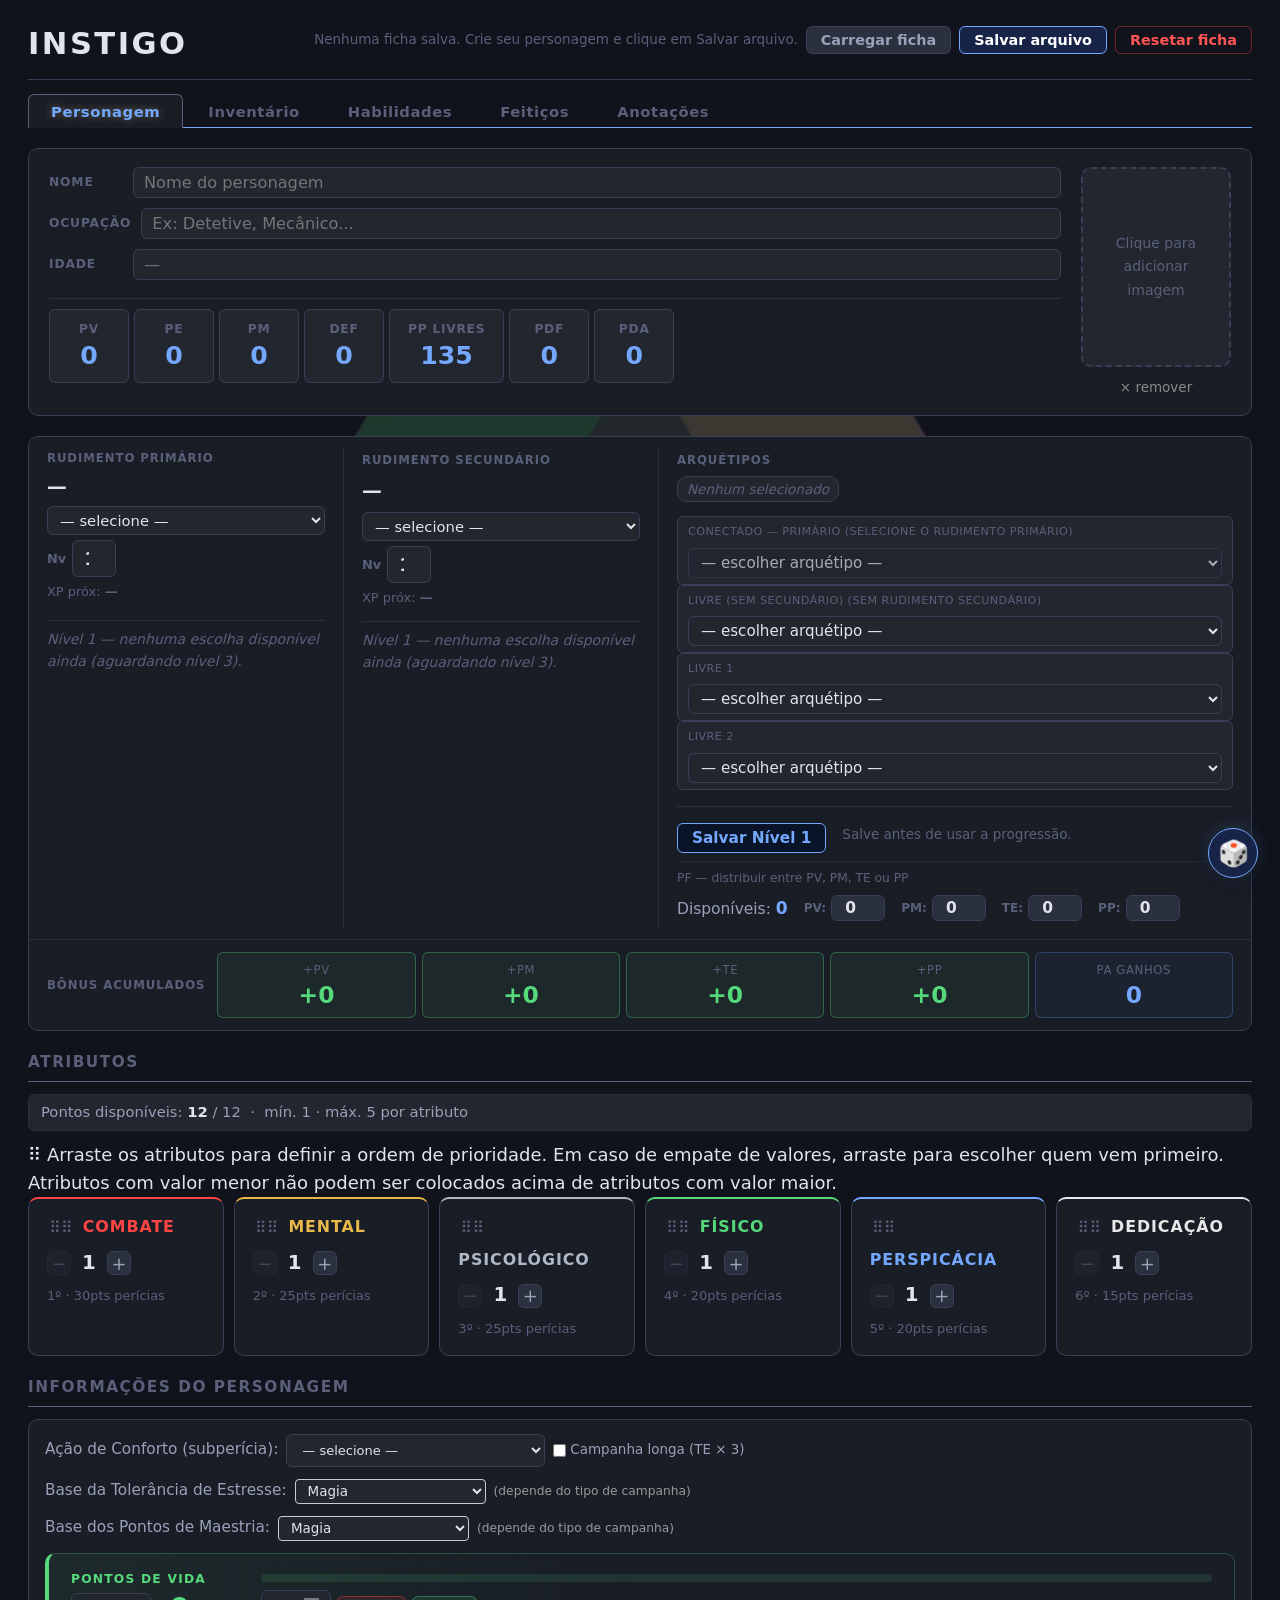
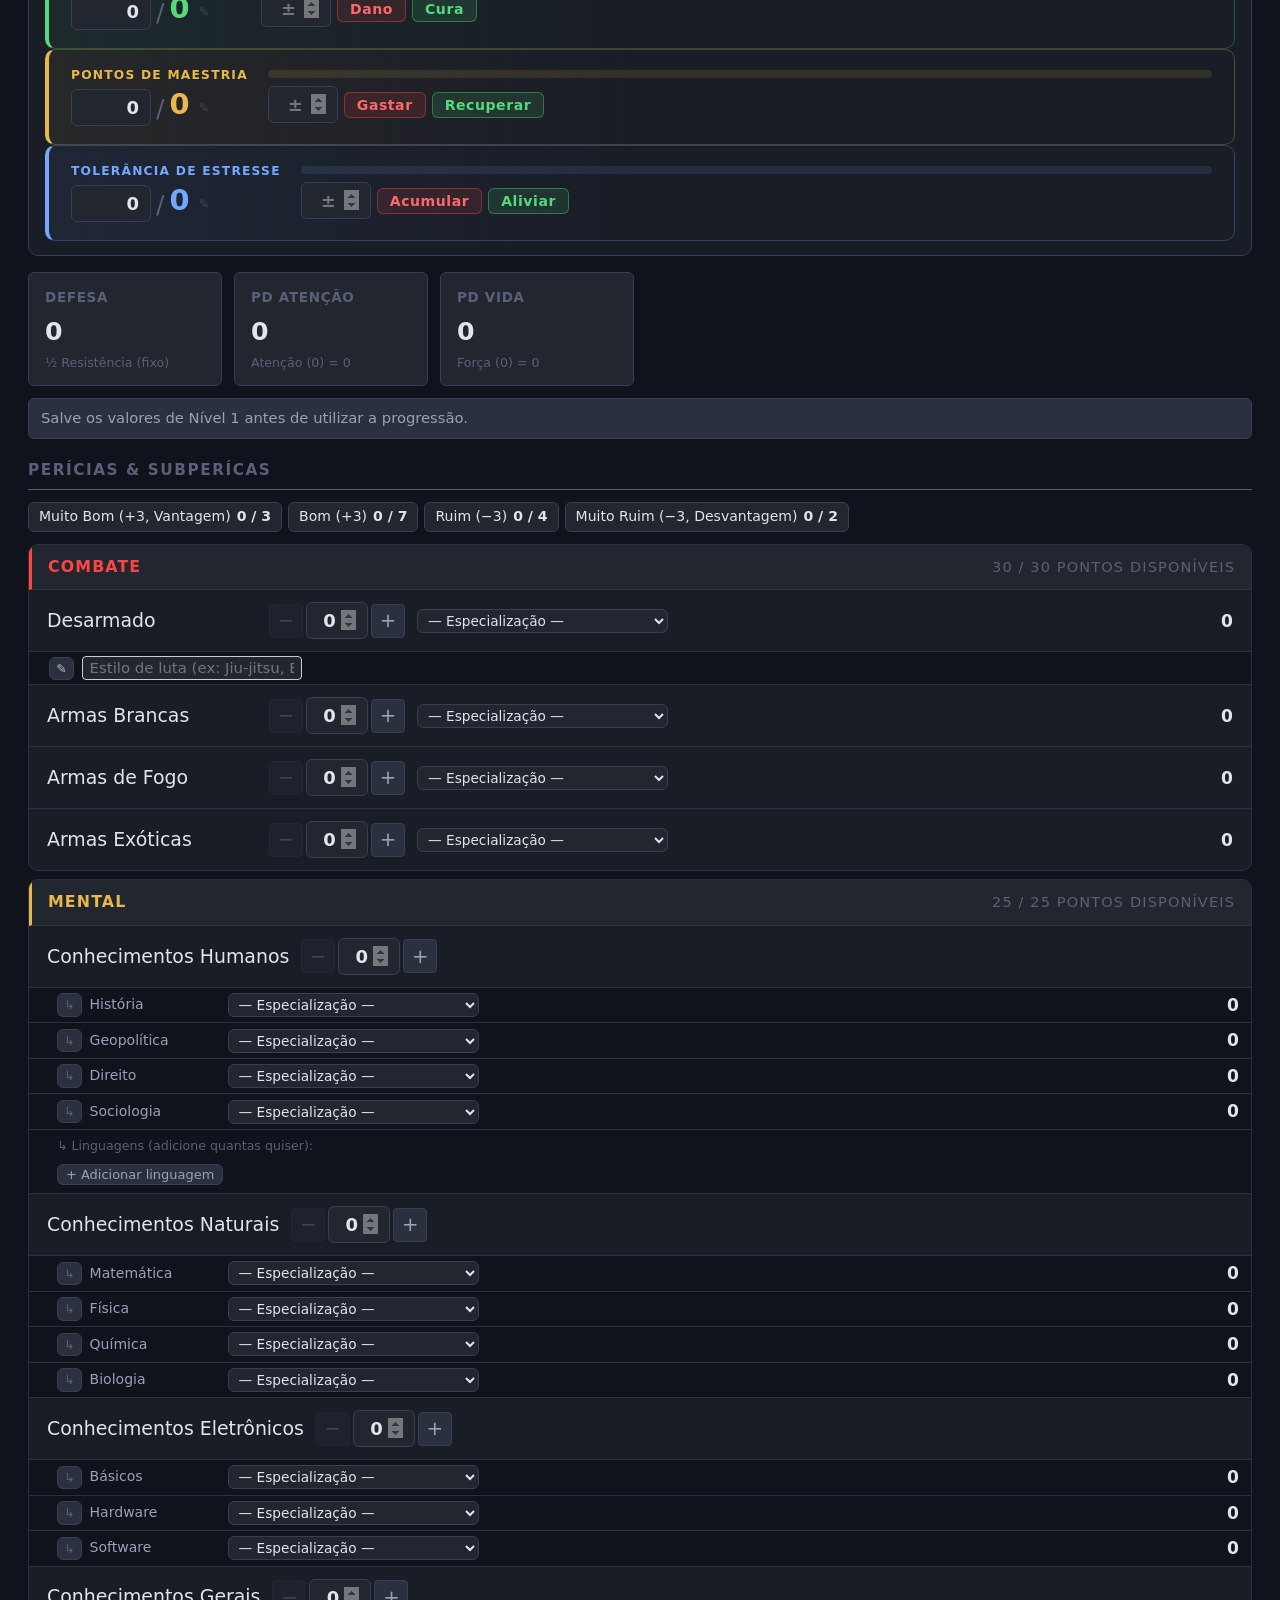
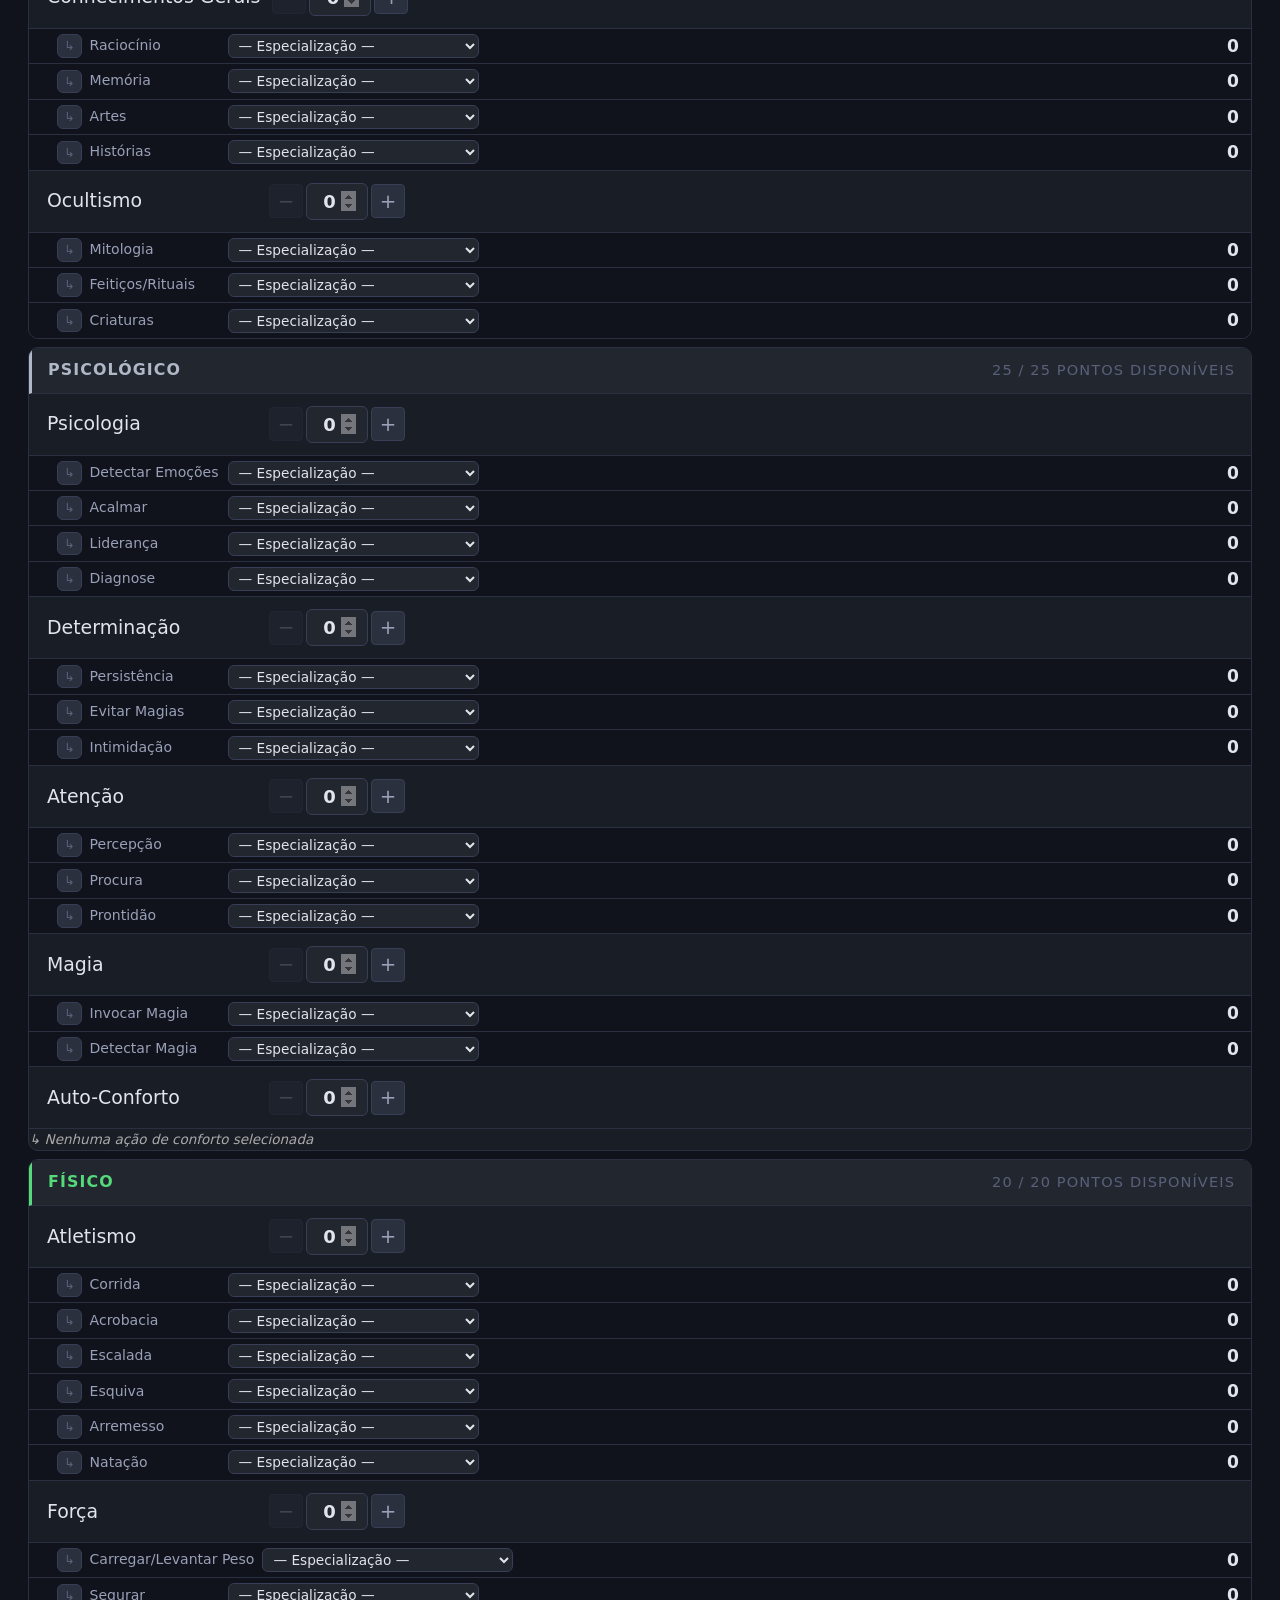
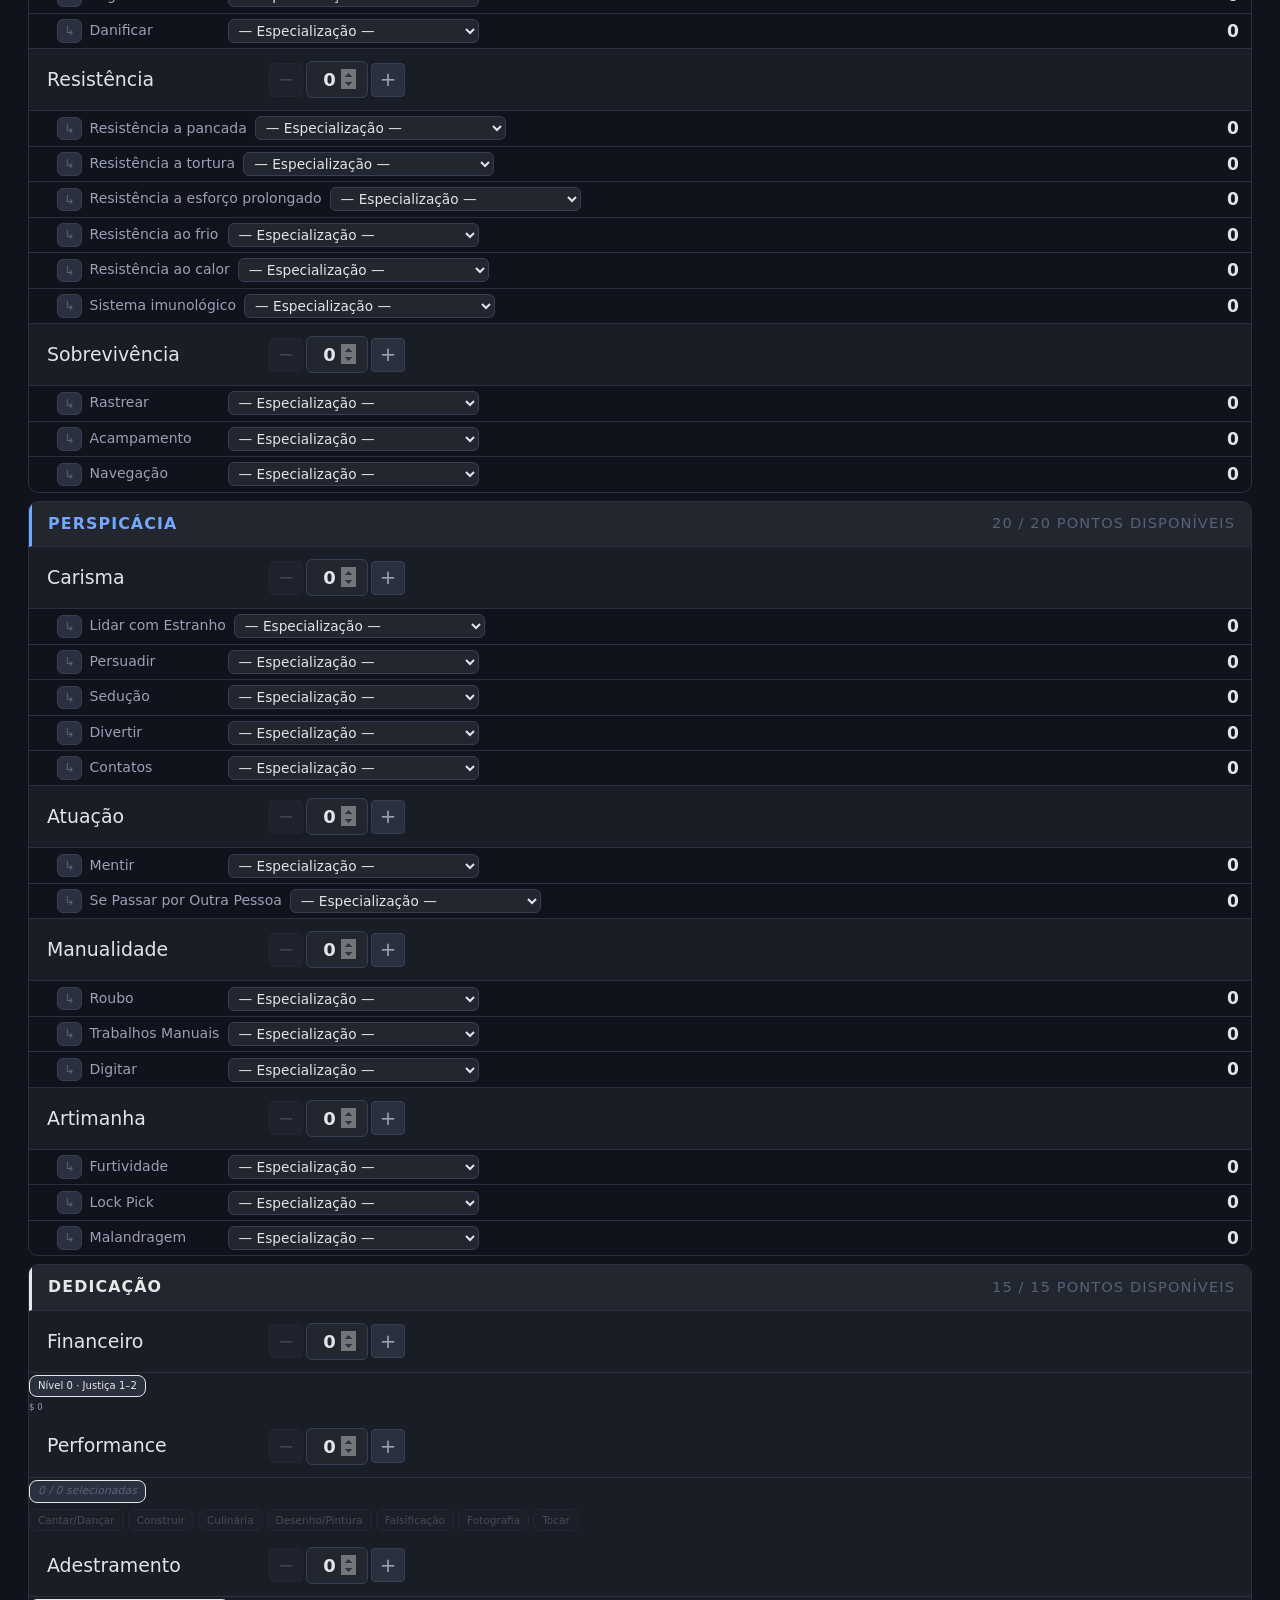
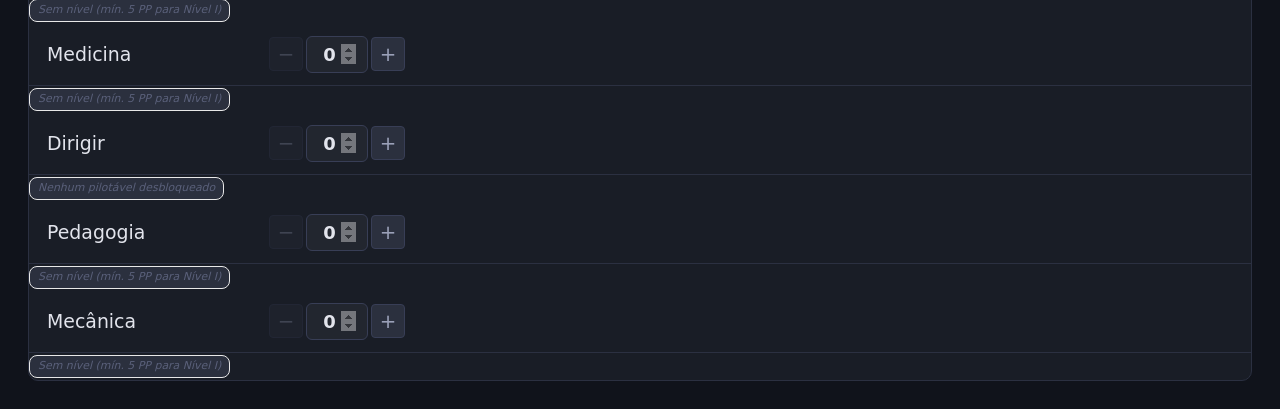
==== commit 0124e938: "Add files via upload" ====
--- a/index.html
+++ b/index.html
@@ -492,7 +492,7 @@
   <h2>Perícias &amp; Subperícas</h2>
   <div class="espec-resumo">
     <div class="espec-resumo-item">
-      <span class="espec-badge badge-mb">Muito Bom (+5)</span>
+      <span class="espec-badge badge-mb">Muito Bom (+3, Vantagem)</span>
       <span class="espec-count" id="cnt-mb">0 / 3</span>
     </div>
     <div class="espec-resumo-item">
@@ -504,7 +504,7 @@
       <span class="espec-count" id="cnt-r">0 / 4</span>
     </div>
     <div class="espec-resumo-item">
-      <span class="espec-badge badge-mr">Muito Ruim (−5)</span>
+      <span class="espec-badge badge-mr">Muito Ruim (−3, Desvantagem)</span>
       <span class="espec-count" id="cnt-mr">0 / 2</span>
     </div>
   </div>
@@ -550,7 +550,7 @@
 
   <!-- Formulário para adicionar -->
   <div class="hab-bloco">
-    <h3>Adquirir Habilidade</h3>
+    <h3 id="hab-form-titulo">Adquirir Habilidade</h3>
     <div class="hab-form">
       <div class="hab-form-group" style="flex:1;min-width:300px;">
         <label>Nome da Habilidade</label>
@@ -576,7 +576,7 @@
     </div>
 
     <!-- Fontes de PP -->
-    <div class="hab-pp-fonte">
+    <div class="hab-pp-fonte" id="hab-pp-fonte-box">
       <div class="hab-pp-fonte-titulo">De onde tirar os PP</div>
       <div id="hab-fontes-cont">
         <div style="font-size:0.83em;color:#aaa;">Clique em "+ Adicionar perícia fonte" para alocar PP.</div>
@@ -587,9 +587,12 @@
       </div>
     </div>
 
-    <div style="margin-top:10px;">
+    <div style="margin-top:10px;display:flex;gap:8px;">
       <button type="button" class="hab-btn-add" id="hab-btn-confirmar" onclick="confirmarHabilidade()" disabled>
         Confirmar Habilidade
+      </button>
+      <button type="button" class="btn-cancelar-feitico" id="hab-btn-cancelar-edicao" onclick="habCancelarEdicao()" style="display:none;">
+        Cancelar Edição
       </button>
     </div>
   </div>
--- a/style.css
+++ b/style.css
@@ -7,6 +7,20 @@
 
 /* ── Variáveis & Reset ── */
 *, *::before, *::after { box-sizing: border-box; margin: 0; padding: 0; }
+
+/* ── Transição cinematográfica de tema ──────────────────────────
+   Ao conectar/trocar de rudimento, o fundo, as bordas, o accent e o
+   brilho do h1 (tudo que é pintado pelas variáveis de cor: --bg,
+   --bg2, --bg3, --bg4, --border, --border2, --accent, --rud-prim,
+   --rud-sec etc.) muda de cor suavemente em 3s, em sincronia com o
+   crossfade da imagem de fundo (ver BG_FADE_MS no script.js).
+   Qualquer elemento que já declare sua própria transição (hover, foco
+   etc.) mantém a sua, pois seletores mais específicos sempre vencem
+   este fallback de baixa especificidade. */
+*, *::before, *::after {
+  transition: background-color 3s ease, border-color 3s ease,
+              color 3s ease, box-shadow 3s ease;
+}
 
 :root {
   --bg:        #111318;
@@ -1745,7 +1759,37 @@
 }
 .hab-item-remove:hover { color: var(--red); }
 
-/* Catálogo — tabs com cor por atributo */
+.hab-item-actions {
+  display: flex;
+  flex-direction: column;
+  gap: 2px;
+  flex-shrink: 0;
+  align-self: flex-start;
+  margin-top: 4px;
+  padding: 0 6px 0 0;
+}
+.hab-item-edit {
+  background: none;
+  border: none;
+  color: var(--text3);
+  font-size: .68em;
+  font-weight: 700;
+  text-transform: uppercase;
+  letter-spacing: .03em;
+  padding: 4px 6px;
+  cursor: pointer;
+  white-space: nowrap;
+  transition: color .12s;
+}
+.hab-item-edit:hover { color: var(--accent); }
+.hab-item-actions .hab-item-remove { padding: 4px 6px; margin-top: 0; }
+
+.hab-item-editando {
+  outline: 1px dashed var(--accent2);
+  outline-offset: 2px;
+}
+
+
 .cat-tab-atrib[data-atrib="Poder"].active     { background: #2a0000; border-color: var(--c-poder); color: var(--c-poder); }
 .cat-tab-atrib[data-atrib="Conhecimento"].active      { background: #2e2400; border-color: var(--c-conhecimento); color: var(--c-conhecimento); }
 .cat-tab-atrib[data-atrib="Vida"].active      { background: #0a2010; border-color: var(--c-vida); color: var(--c-vida); }
@@ -2142,18 +2186,15 @@
   background-position: center center;
   background-repeat: no-repeat;
   opacity: 0;
-  transition: opacity 1.8s ease;
+  transition: opacity 3s ease;
   will-change: opacity;
   mix-blend-mode: screen;
 }
-.bg-img.bg-pulse-in  { opacity: 0.18; }
-.bg-img.bg-pulse-out { opacity: 0 !important; animation: none; }
-.bg-img.bg-pulsing, .bg-pulsing { animation: bgPulse 7s ease-in-out infinite; }
-@keyframes bgPulse {
-  0%   { opacity: 0.07; }
-  50%  { opacity: 0.22; }
-  100% { opacity: 0.07; }
-}
+/* O "respirar" (pulso suave de opacidade) agora é controlado via JS
+   (requestAnimationFrame, ver bgIniciarPulso em script.js) em vez de uma
+   @keyframes CSS — isso evita o "reset" de fase que acontecia quando a
+   animação CSS assumia o controle a partir do seu próprio 0%, ignorando
+   onde o fade-in tinha parado. */
 
 /* ══ BACKGROUND ANIMADO ══ */
 #bg-layer {
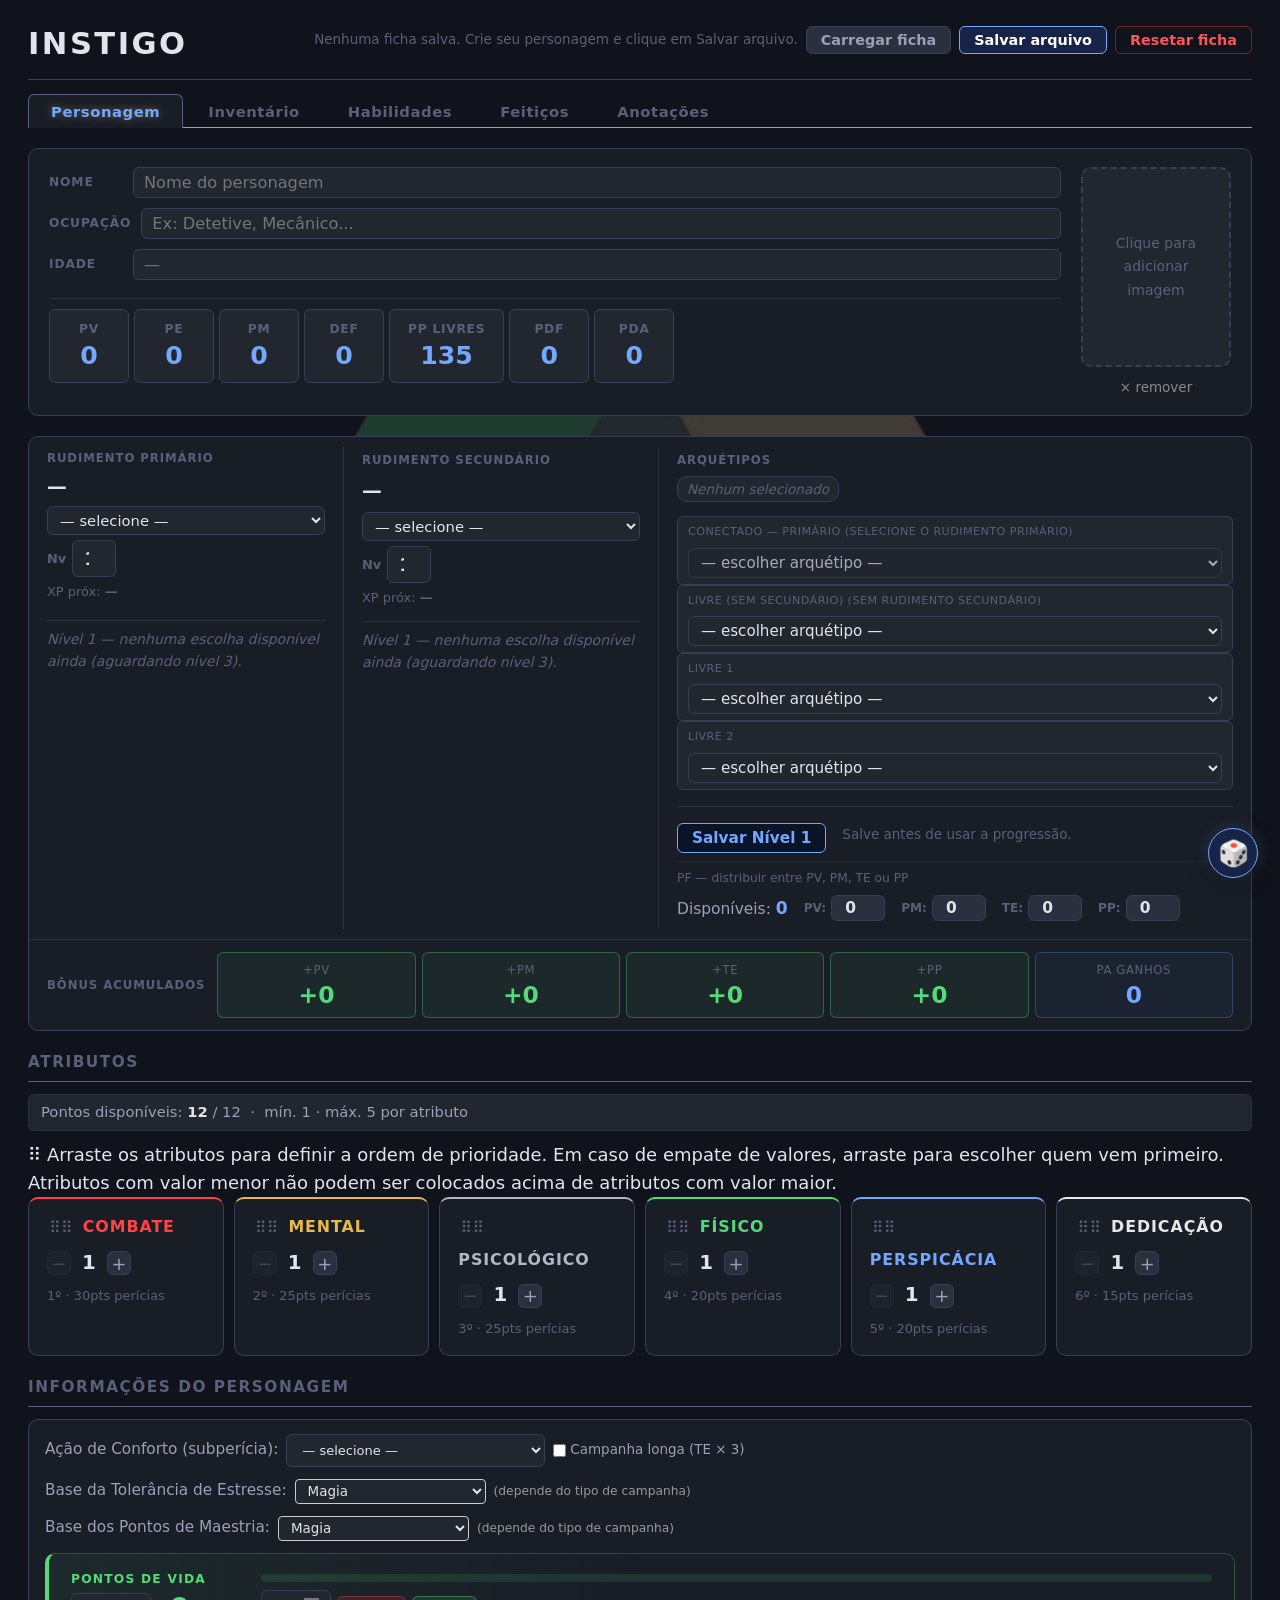
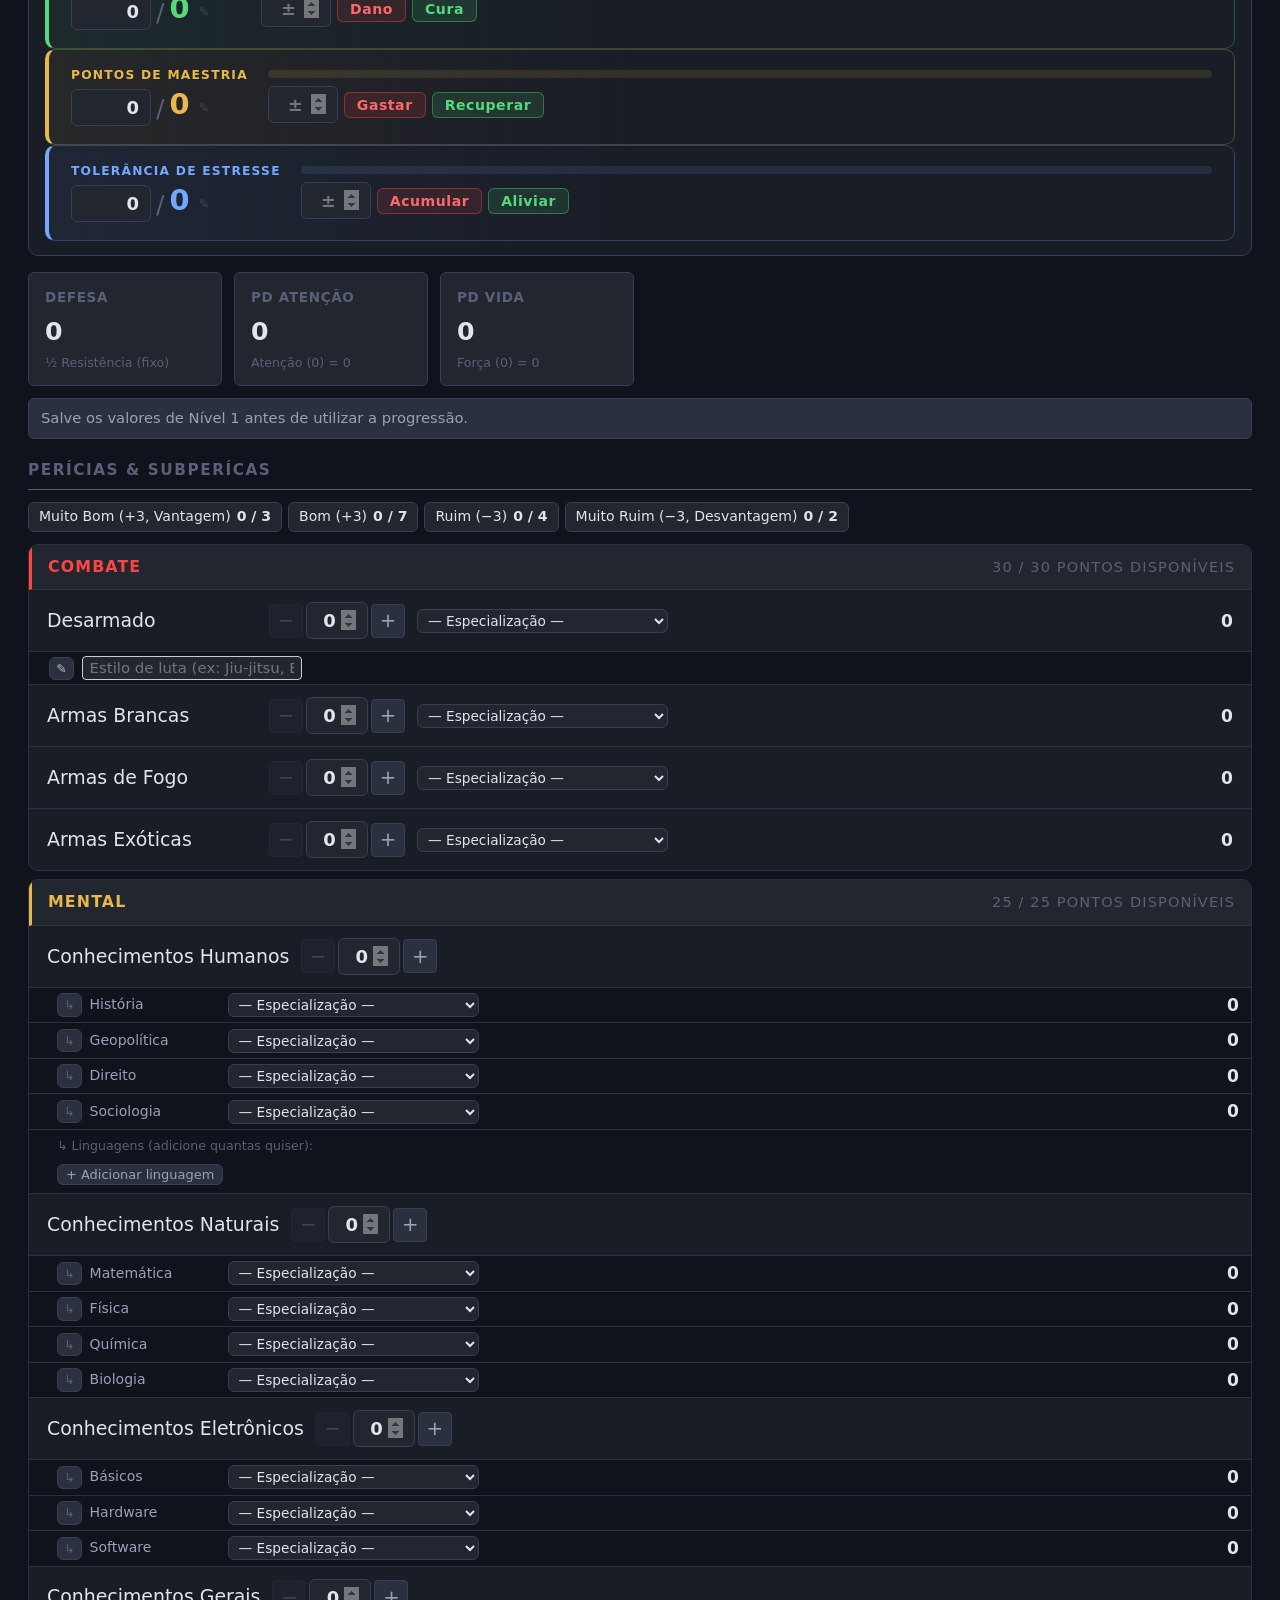
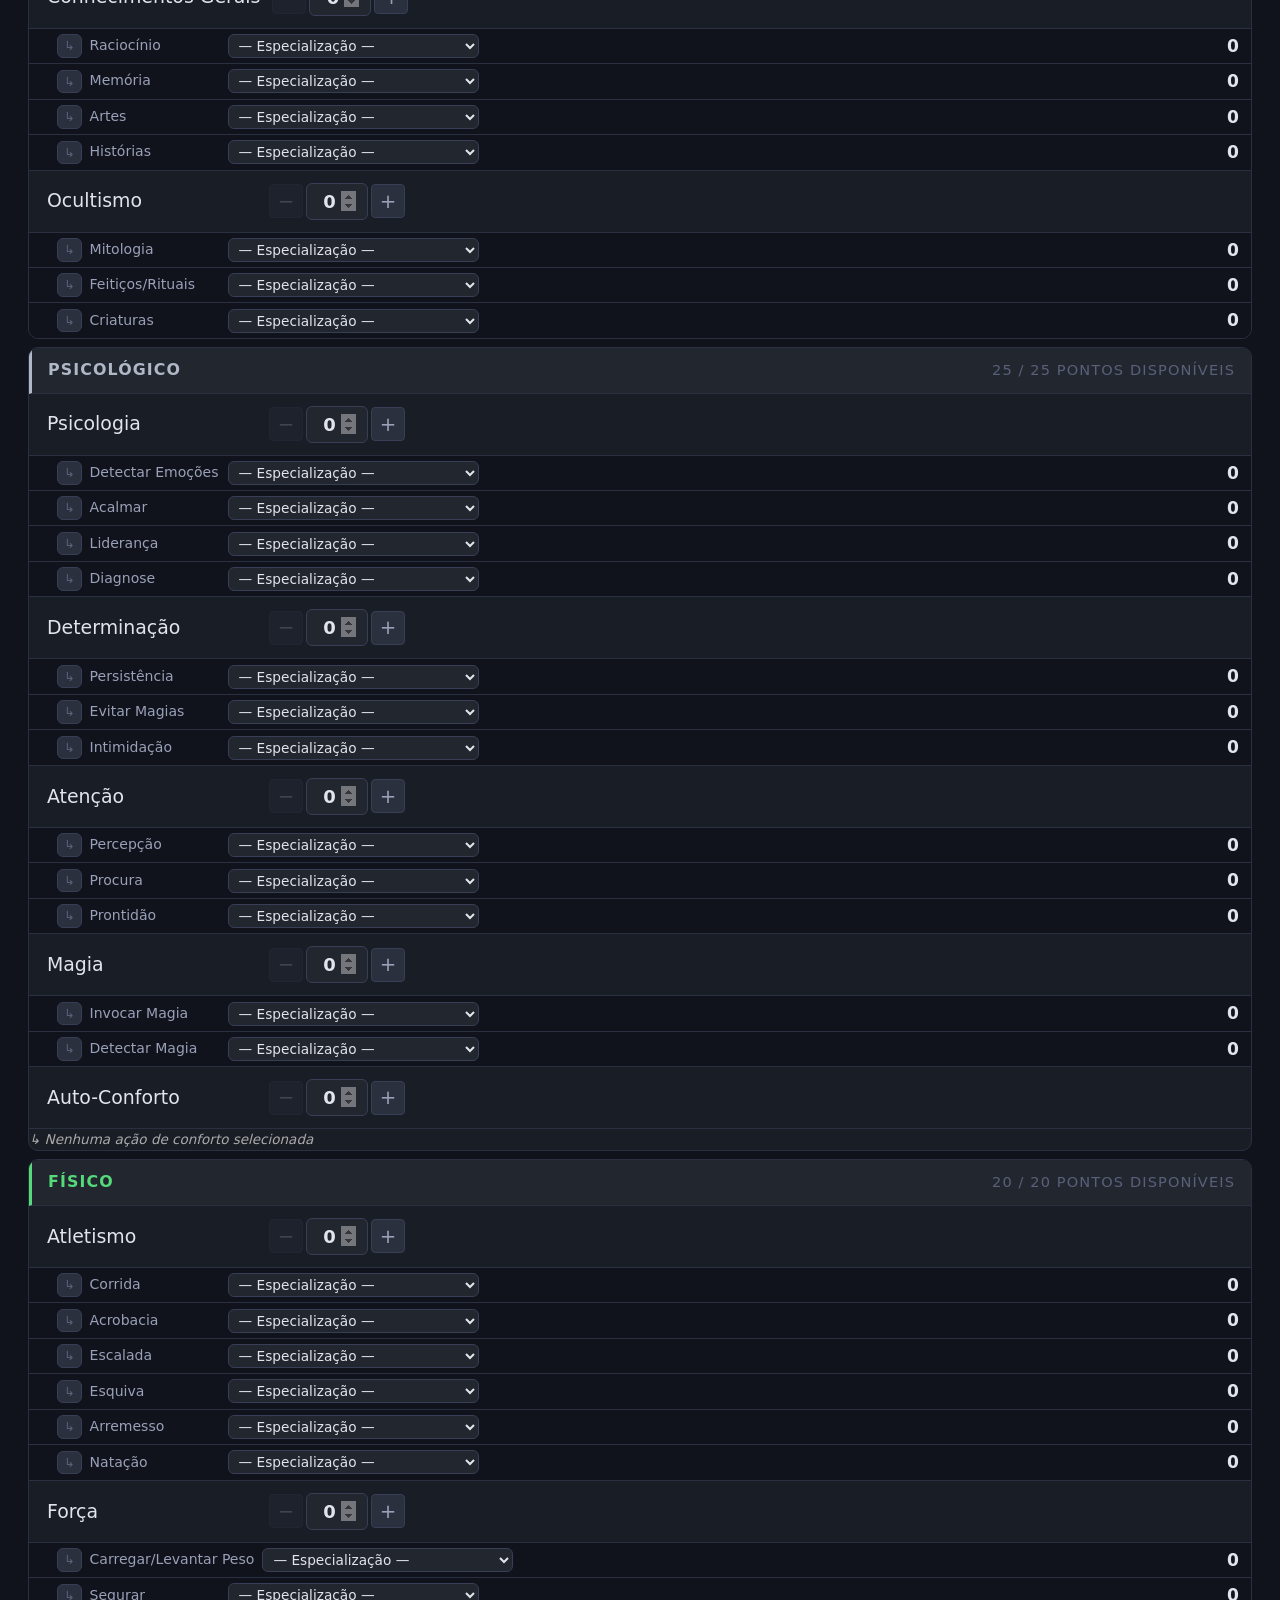
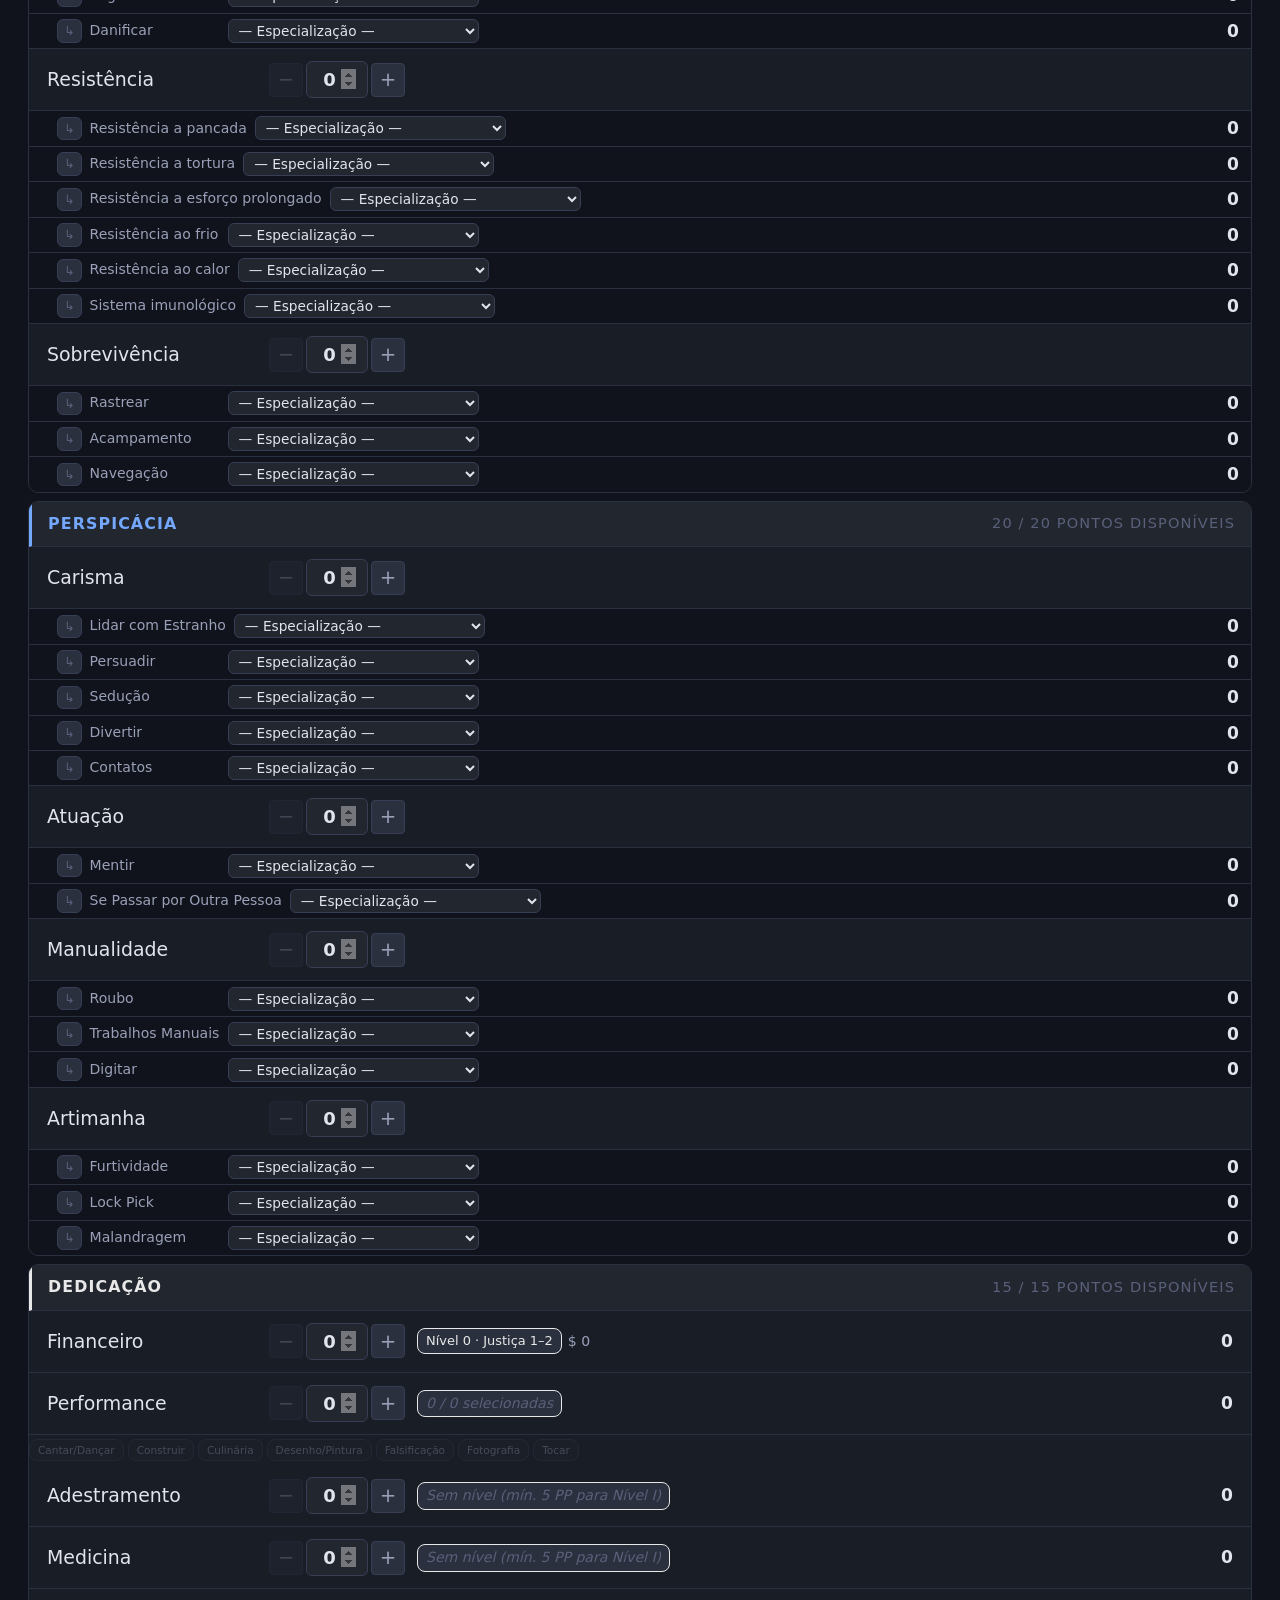
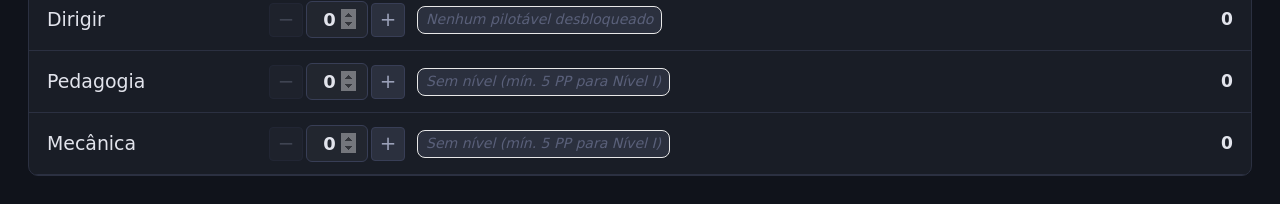
==== commit 8e2f2b64: "Add files via upload" ====
--- a/index.html
+++ b/index.html
@@ -750,6 +750,13 @@
     <!-- preenchido por habAlinhadoAbrirPopup() -->
   </div>
 </div>
+
+<!-- ══ POPUP PLENAMENTE ATRIBUÍDO ══ -->
+<div class="upar-overlay" id="pleno-overlay" style="z-index:800;">
+  <div class="upar-modal" id="pleno-modal-content" style="max-width:480px;">
+    <!-- preenchido por habPlenoAbrirPopup() -->
+  </div>
+</div>
   <script src="script.js"></script>
 </body>
 </html>
--- a/style.css
+++ b/style.css
@@ -820,6 +820,14 @@
   border-radius: 8px;
   padding: 1px 6px;
   white-space: nowrap;
+}
+.ded-resumo-nivel {
+  display: flex;
+  align-items: center;
+  flex-wrap: wrap;
+  gap: 6px;
+  flex: 1 1 auto;
+  min-width: 120px;
 }
 
 /* Subperícas */
